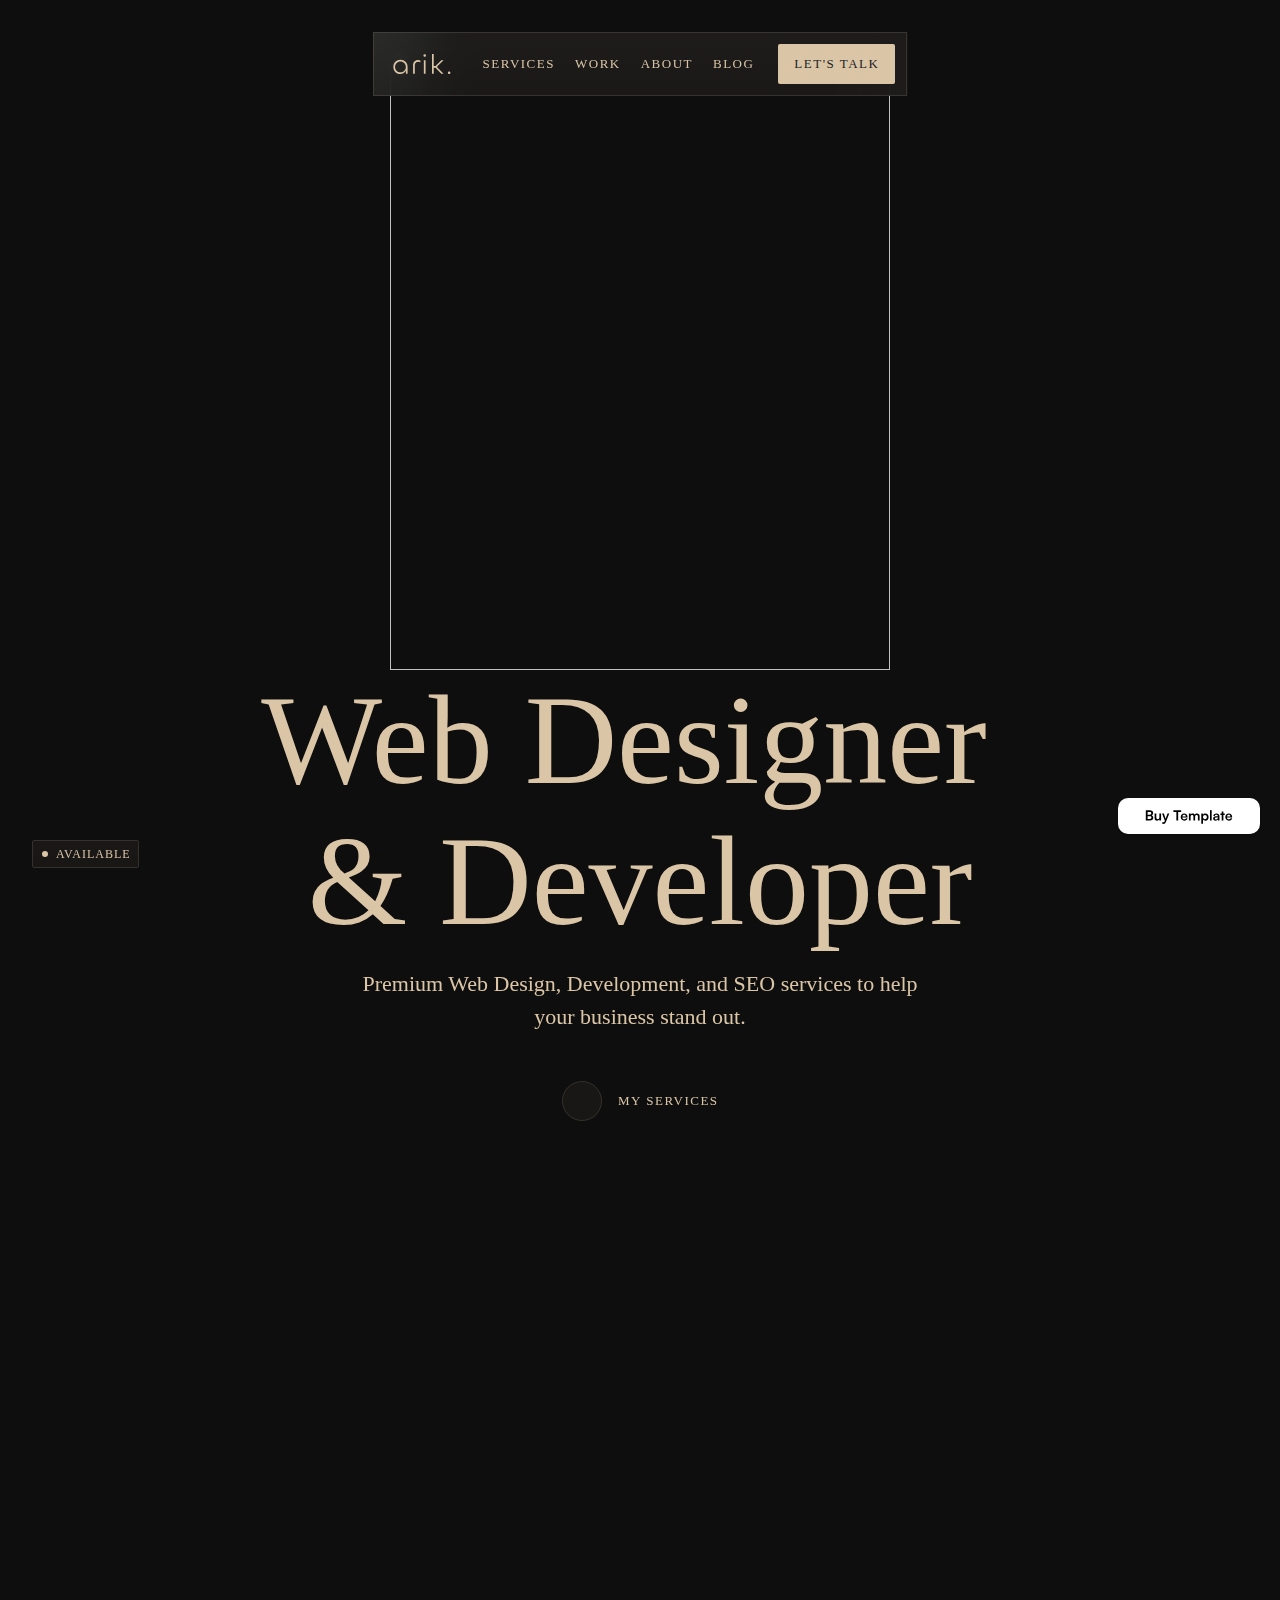
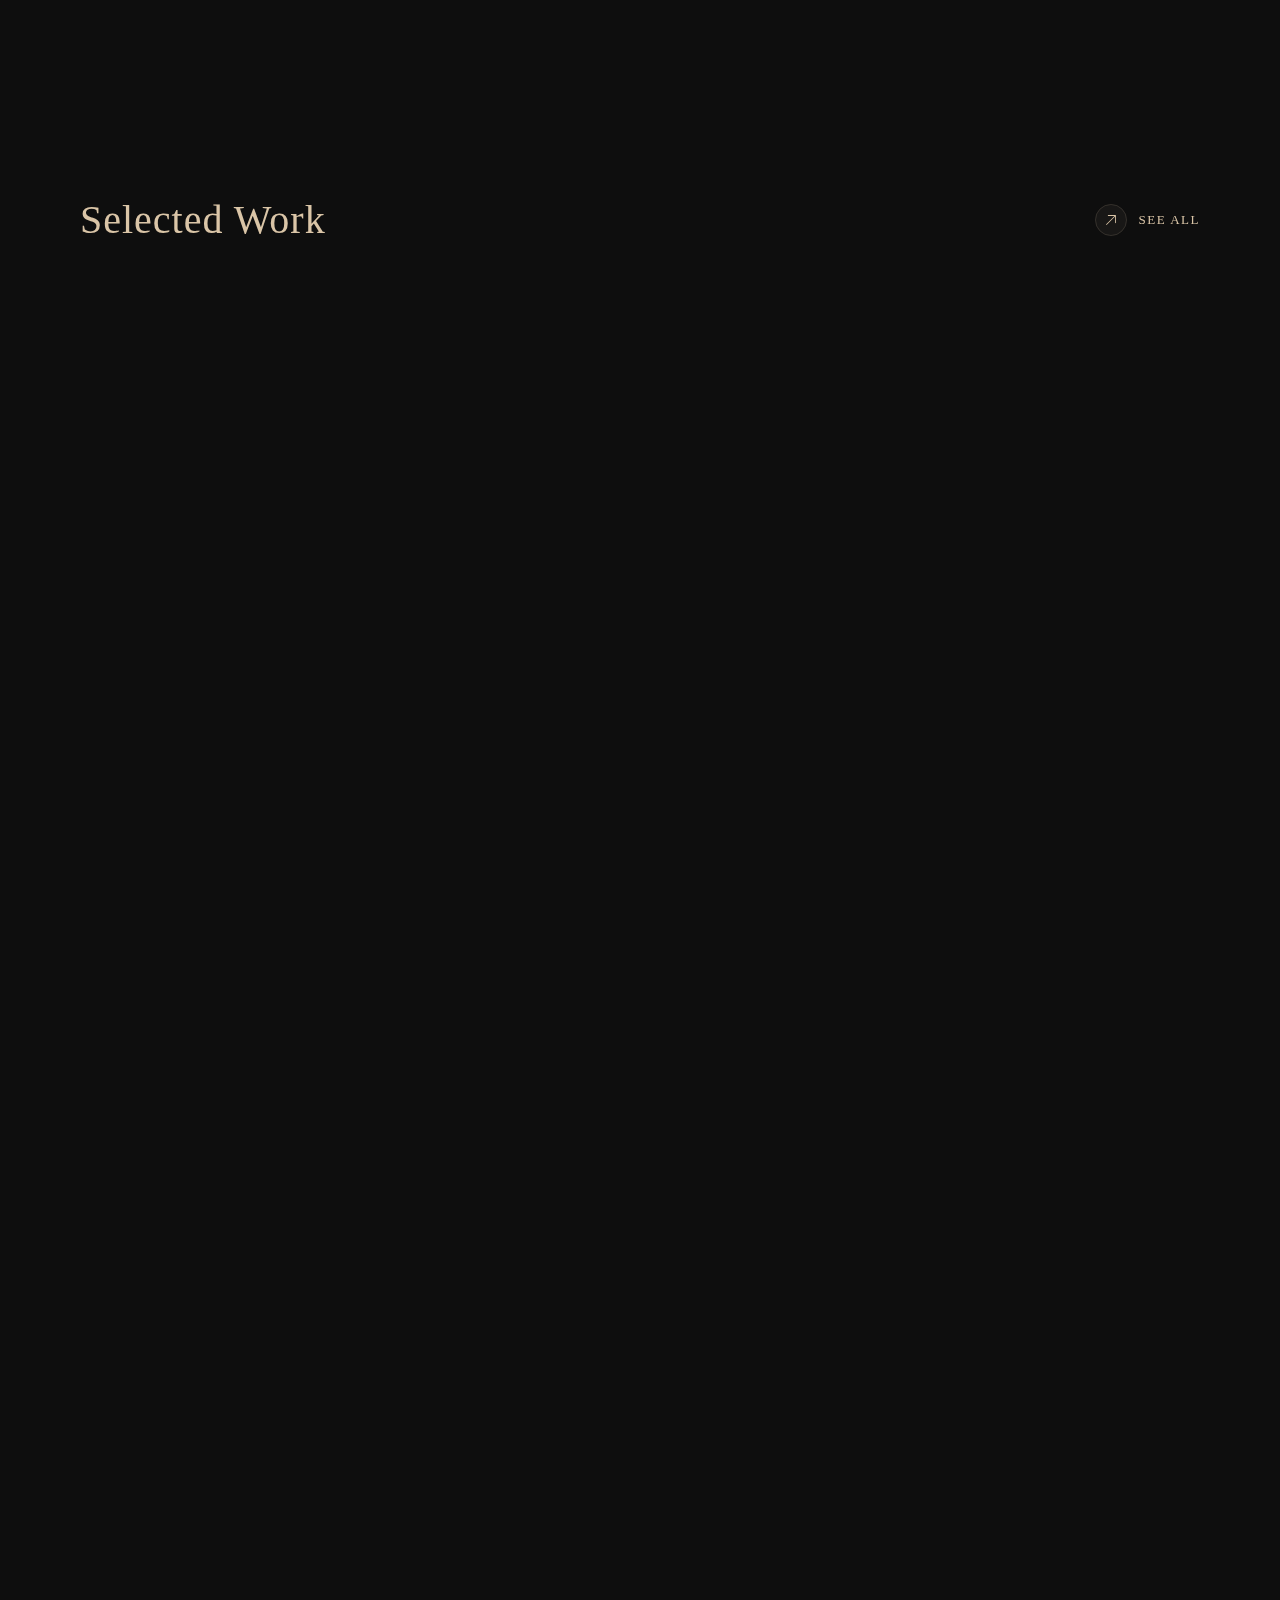
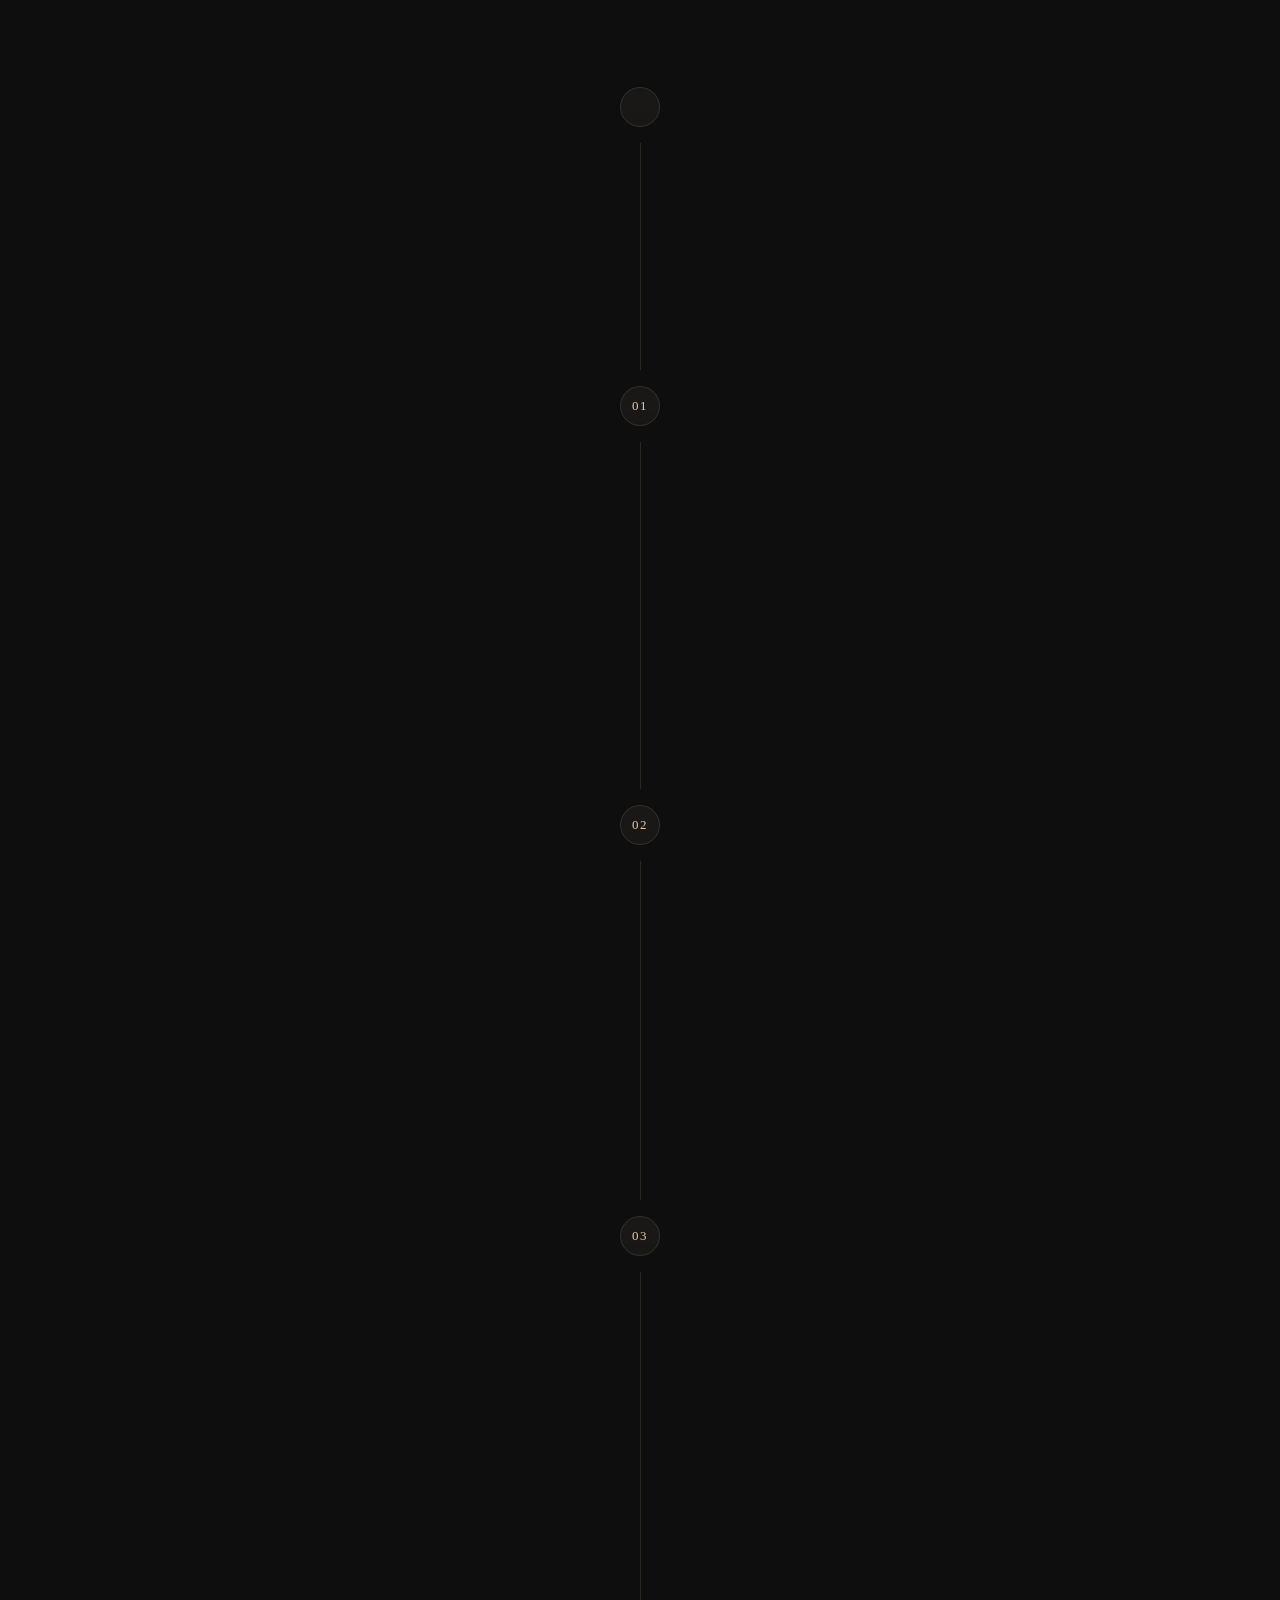
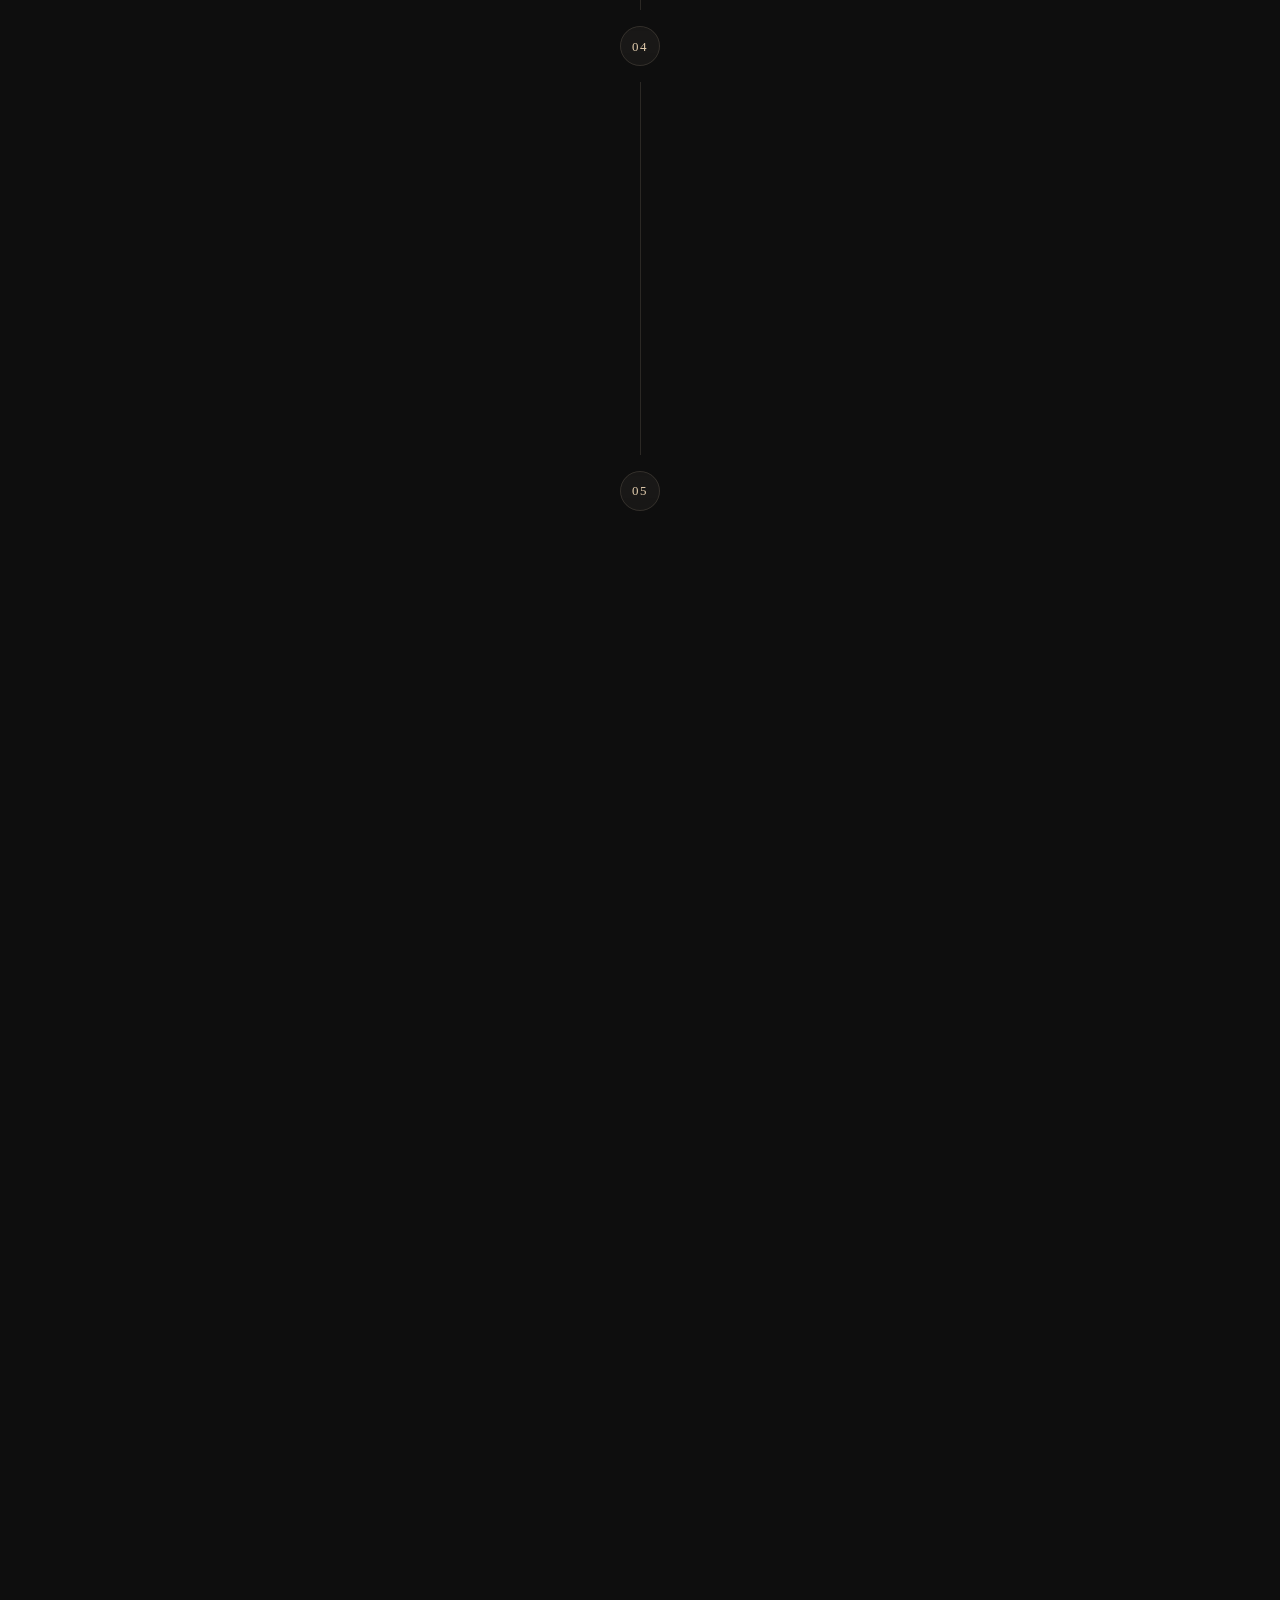
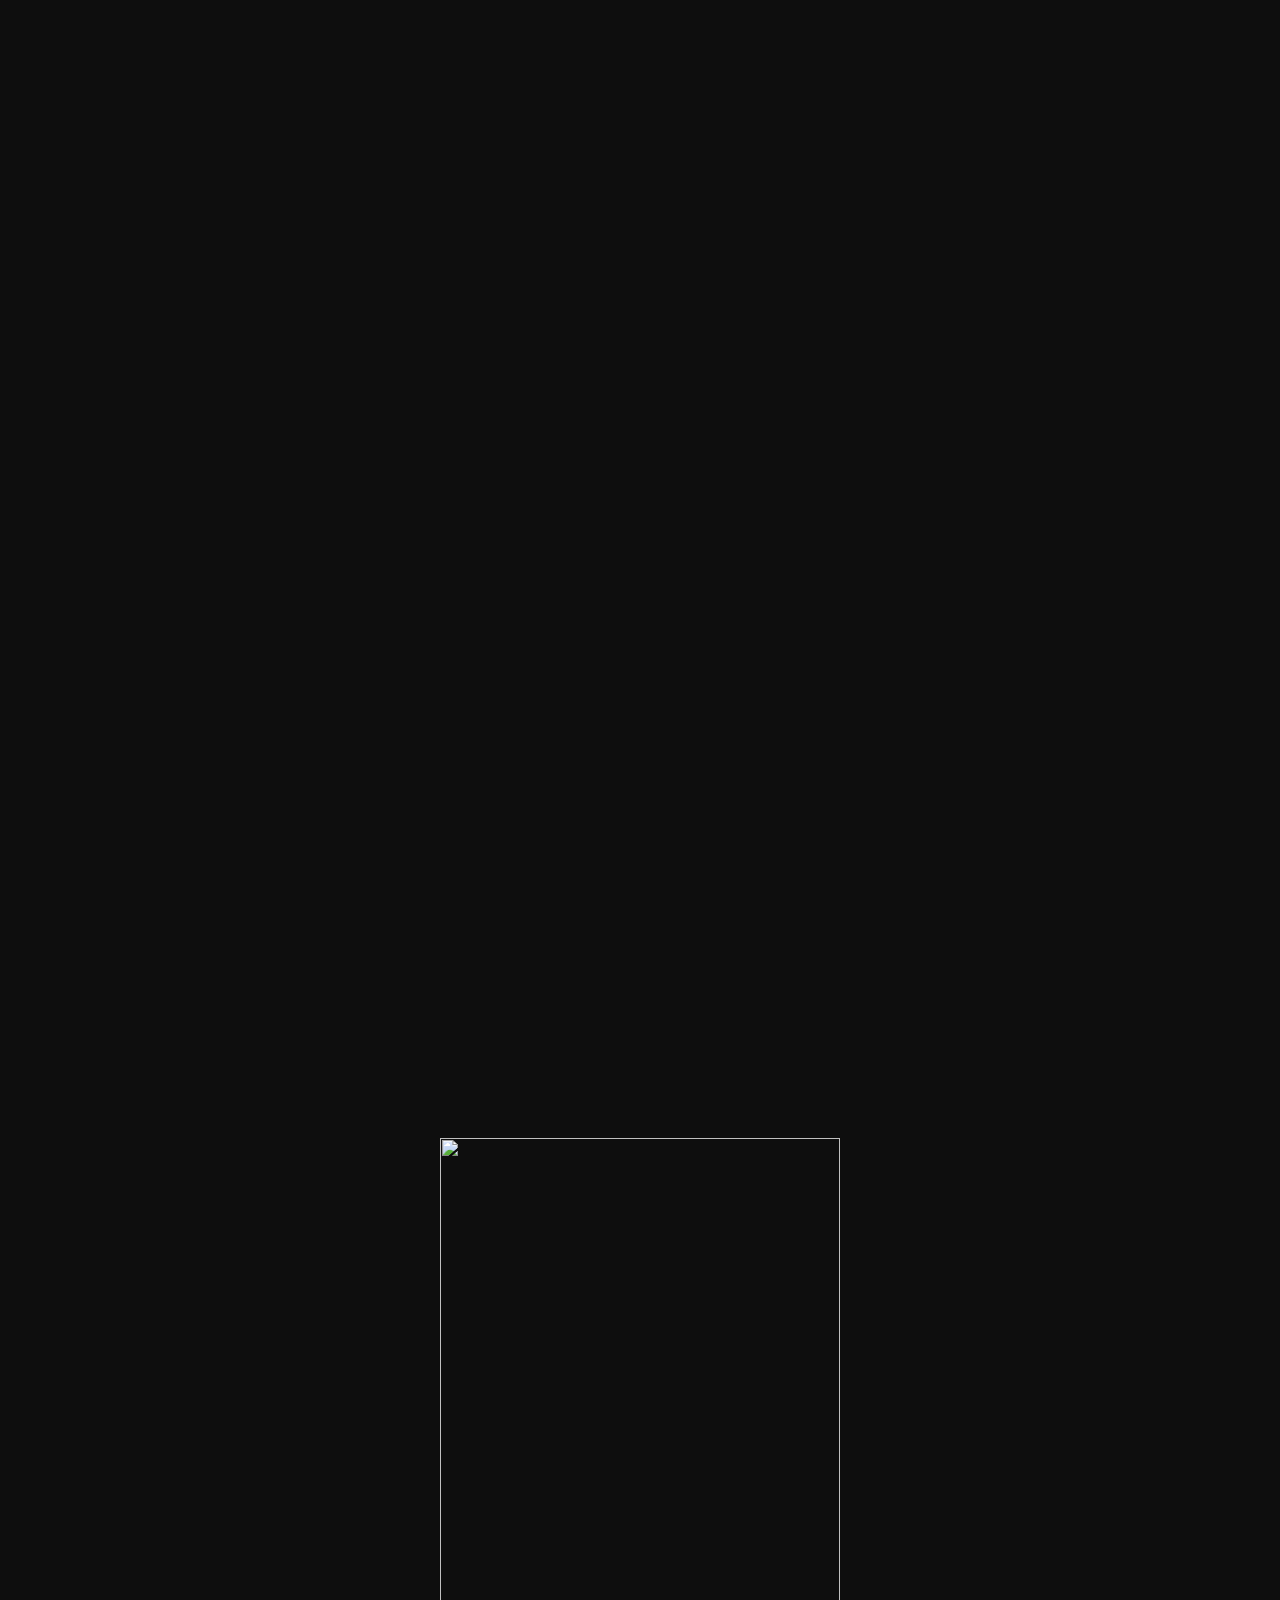
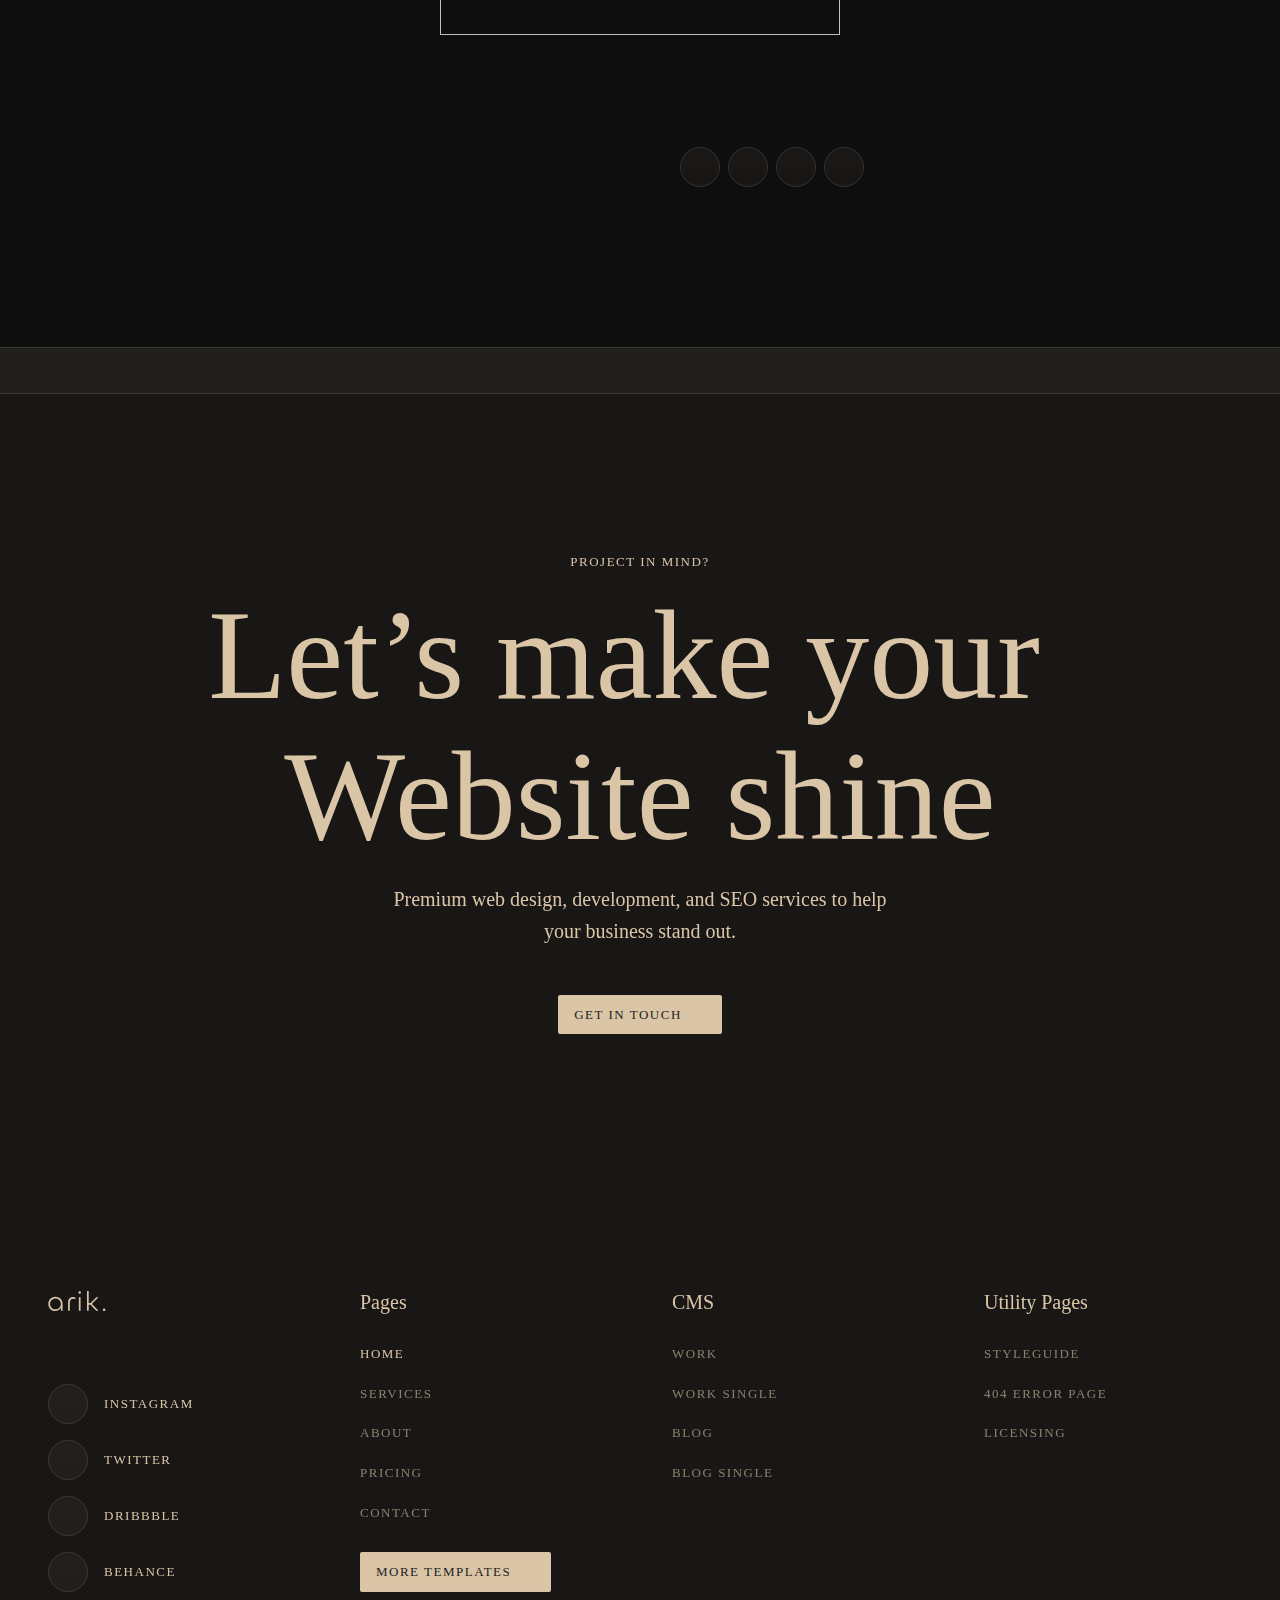
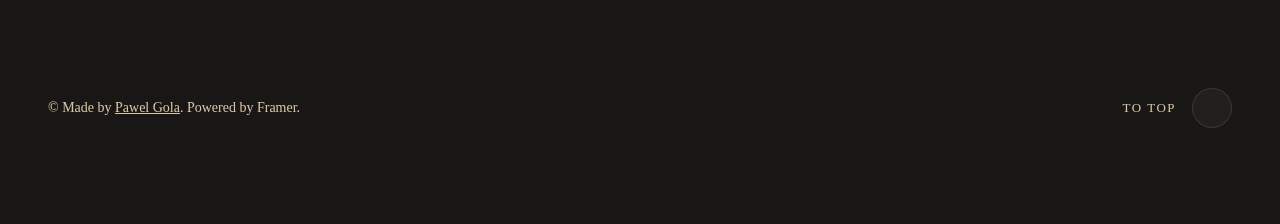
==== index.html @ 88994c1e "changes" ====
<!doctype html>
<!-- ✨ Built with Framer • https://www.framer.com/ -->
<html>
<head>
    <meta charset="utf-8">
    
    
    
    <!-- End of headStart -->
    <meta name="viewport" content="width=device-width">
    <meta name="generator" content="Framer b75150a">
    <title>Arik - Portfolio Framer Template</title>
    <meta name="description" content="Arik is a minimal &amp; modern Portfolio Framer Template perfectly suited for freelancers, designers, agencies or your personal portfolio.">
    <meta name="framer-search-index" content="https://framerusercontent.com/sites/5W1FwHllSGOjXeTBHJH9Vw/searchIndex-Nlzuj_X8V0C7.json">
    <link rel="icon" href="https://framerusercontent.com/images/U07AsvVKwVsSMuFrIdeV15pXmbI.png">
    <!-- Open Graph / Facebook -->
    <meta property="og:type" content="website">
    <meta property="og:title" content="Arik - Portfolio Framer Template">
    <meta property="og:description" content="Arik is a minimal &amp; modern Portfolio Framer Template perfectly suited for freelancers, designers, agencies or your personal portfolio.">
    <meta property="og:image" content="https://framerusercontent.com/images/PX7wcRuNcDsvlch3PxifGTef7A.jpg">
    <!-- Twitter -->
    <meta name="twitter:card" content="summary_large_image">
    <meta name="twitter:title" content="Arik - Portfolio Framer Template">
    <meta name="twitter:description" content="Arik is a minimal &amp; modern Portfolio Framer Template perfectly suited for freelancers, designers, agencies or your personal portfolio.">
    <meta name="twitter:image" content="https://framerusercontent.com/images/PX7wcRuNcDsvlch3PxifGTef7A.jpg">
    <meta name="robots" content="max-image-preview:large"><link rel="canonical" href="index.html"><meta property="og:url" content="https://methodical-life-036075.framer.app/"><link rel="modulepreload" fetchpriority="low" href="https://framerusercontent.com/sites/5W1FwHllSGOjXeTBHJH9Vw/chunk-HN6BYEYX.mjs"><link rel="modulepreload" fetchpriority="low" href="https://framerusercontent.com/sites/5W1FwHllSGOjXeTBHJH9Vw/chunk-ELYU6EKT.mjs"><link rel="modulepreload" fetchpriority="low" href="https://framerusercontent.com/sites/5W1FwHllSGOjXeTBHJH9Vw/a-Nh5x6ux-7BAPbp1oJg5rUZiSyuDlkT3bAMG3Ka2tE.LMSI2BKJ.mjs"><link rel="modulepreload" fetchpriority="low" href="https://framerusercontent.com/sites/5W1FwHllSGOjXeTBHJH9Vw/chunk-6R53AN3C.mjs"><link rel="modulepreload" fetchpriority="low" href="https://framerusercontent.com/sites/5W1FwHllSGOjXeTBHJH9Vw/chunk-ZLFPQVO3.mjs"><link rel="modulepreload" fetchpriority="low" href="https://framerusercontent.com/sites/5W1FwHllSGOjXeTBHJH9Vw/chunk-CUHU7FEK.mjs"><link rel="modulepreload" fetchpriority="low" href="https://framerusercontent.com/sites/5W1FwHllSGOjXeTBHJH9Vw/chunk-KYHWVA4J.mjs"><link rel="modulepreload" fetchpriority="low" href="https://framerusercontent.com/sites/5W1FwHllSGOjXeTBHJH9Vw/chunk-M3PAQA5H.mjs"><link rel="modulepreload" fetchpriority="low" href="https://framerusercontent.com/sites/5W1FwHllSGOjXeTBHJH9Vw/chunk-GNDGRWTP.mjs"><link rel="modulepreload" fetchpriority="low" href="https://framerusercontent.com/sites/5W1FwHllSGOjXeTBHJH9Vw/chunk-BYVKW4CR.mjs"><link rel="modulepreload" fetchpriority="low" href="https://framerusercontent.com/sites/5W1FwHllSGOjXeTBHJH9Vw/chunk-GLNRPXNH.mjs"><link rel="modulepreload" fetchpriority="low" href="https://framerusercontent.com/sites/5W1FwHllSGOjXeTBHJH9Vw/chunk-U6BJWJGG.mjs"><link rel="modulepreload" fetchpriority="low" href="https://framerusercontent.com/sites/5W1FwHllSGOjXeTBHJH9Vw/chunk-CSKEMWKZ.mjs"><link rel="modulepreload" fetchpriority="low" href="https://framerusercontent.com/sites/5W1FwHllSGOjXeTBHJH9Vw/chunk-7XEMZBO3.mjs"><link rel="modulepreload" fetchpriority="low" href="https://framerusercontent.com/sites/5W1FwHllSGOjXeTBHJH9Vw/chunk-GDO5RXAI.mjs"><link rel="modulepreload" fetchpriority="low" href="https://framerusercontent.com/sites/5W1FwHllSGOjXeTBHJH9Vw/chunk-57NRUVP6.mjs"><link rel="modulepreload" fetchpriority="low" href="https://framerusercontent.com/sites/5W1FwHllSGOjXeTBHJH9Vw/chunk-VRAKFH5T.mjs"><link rel="modulepreload" fetchpriority="low" href="https://framerusercontent.com/sites/5W1FwHllSGOjXeTBHJH9Vw/chunk-XBR4XTQY.mjs"><link rel="modulepreload" fetchpriority="low" href="https://framerusercontent.com/sites/5W1FwHllSGOjXeTBHJH9Vw/chunk-AURVXBNM.mjs"><link rel="modulepreload" fetchpriority="low" href="https://framerusercontent.com/sites/5W1FwHllSGOjXeTBHJH9Vw/chunk-KEG7BYMQ.mjs"><link rel="modulepreload" fetchpriority="low" href="https://framerusercontent.com/sites/5W1FwHllSGOjXeTBHJH9Vw/chunk-NHJLW7SQ.mjs"><link rel="modulepreload" fetchpriority="low" href="https://framerusercontent.com/sites/5W1FwHllSGOjXeTBHJH9Vw/chunk-I3WUDCO3.mjs"><link rel="modulepreload" fetchpriority="low" href="https://framerusercontent.com/sites/5W1FwHllSGOjXeTBHJH9Vw/chunk-42U43NKG.mjs"><link rel="modulepreload" fetchpriority="low" href="https://framerusercontent.com/sites/5W1FwHllSGOjXeTBHJH9Vw/chunk-N2UBOR72.mjs"><style data-framer-css-ssr-minified data-framer-components="framer-N45qR framer-G10AI framer-MBxCI framer-COPtx framer-a7Nmk framer-UhD8v framer-E8PTK framer-4lriU framer-RYjsk framer-7Qu4y framer-Q6bsE framer-QBA7x framer-4TWVR framer-ulMrK framer-jS57Q framer-ltARv framer-bon5U framer-jprCD">html,body,#main{margin:0;padding:0;box-sizing:border-box}:root{-webkit-font-smoothing:antialiased;-moz-osx-font-smoothing:grayscale}*{box-sizing:border-box;-webkit-font-smoothing:inherit}h1,h2,h3,h4,h5,h6,p,figure{margin:0}body,input,textarea,select,button{font-size:12px;font-family:sans-serif}body{--token-797a2fb4-2d14-46eb-9fb6-f38c1a9a545e: rgba(218, 197, 167, .6);--token-c5c4fdcb-9482-48bb-aedf-353188472aae: rgb(218, 197, 167);--token-076a5949-c566-4095-867f-0262b4603827: #1D1E1F;--token-efbc6c56-80fe-4475-9b37-9684d6e92632: rgb(218, 197, 167);--token-733c8055-7567-4f62-8ab2-a7594df3b67a: rgb(29, 30, 31);--token-68c05b50-ca7b-4173-82aa-ed42aea1a9b4: rgba(218, 197, 167, .15);--token-9ed7888c-aeb5-48dd-aee6-b885d99628b4: rgba(218, 197, 167, .3);--token-4321a524-8651-4268-85f9-e884d8cb6223: #0E0E0E;--token-81ab93ff-d515-4aca-b63b-24f83b57a3ab: rgba(218, 197, 167, .05);--token-789dc033-d47a-446c-b8b6-91ab3c3fb06b: rgba(218, 197, 167, .1);--token-dca875b7-f855-43c1-bf73-97596e452266: #DAC5A7;--token-27310665-dd28-406a-8680-988e709f590a: rgb(237, 214, 182);--token-07804b22-c48e-447d-ad90-ee7232ca9c4a: rgb(26, 26, 26);--token-9fa135a8-7fed-44e3-ac33-bc79e4939da3: rgb(33, 33, 33)}#__framer-badge-container{position:fixed;bottom:0;padding:20px;width:100%;display:flex;justify-content:right;pointer-events:none;z-index:314159}.__framer-badge{pointer-events:auto}@font-face{font-family:Satoshi Regular;src:url(https://framerusercontent.com/modules/assets/0yFpglK3jVYQPMAavtrS0bTWcJs~vAEznUOv5inQLdXUmtSMsf36imZo5rKg1R7M8aYW7iM.woff);font-display:block}@font-face{font-family:Satoshi Light;src:url(https://framerusercontent.com/modules/assets/KD28JKvy8FTDeIrVnk1MJ0tDXY~ciSE9VQVnjmJjJLnmCJ6trLJfIJR86IkZ9784Gqg_64.woff);font-display:block}@font-face{font-family:Gambetta Light Italic;src:url(https://framerusercontent.com/modules/assets/iXpaxEenVVRK6V44PcVbra2128~uTrJwknQ-XbosHW6GvXlSbeSsNyyrZv9s6v0th4NBPU.ttf);font-display:block}@font-face{font-family:Chillax Light;src:url(https://framerusercontent.com/modules/assets/1LfUFn9ktwe6Y6vHnbuhigjq9Dk~nQPmdXtnPUHZYMNuQqvNUY4ViLqSdUKAqplBpZ4hSoM.woff);font-display:block}@font-face{font-family:Inter;src:url(https://app.framerstatic.com/Inter-Regular.cyrillic-ext-CFTLRB35.woff2);font-display:swap;font-style:normal;font-weight:400;unicode-range:U+0460-052F,U+1C80-1C88,U+20B4,U+2DE0-2DFF,U+A640-A69F,U+FE2E-FE2F}@font-face{font-family:Inter;src:url(https://app.framerstatic.com/Inter-Regular.cyrillic-KKLZBALH.woff2);font-display:swap;font-style:normal;font-weight:400;unicode-range:U+0301,U+0400-045F,U+0490-0491,U+04B0-04B1,U+2116}@font-face{font-family:Inter;src:url(https://app.framerstatic.com/Inter-Regular.greek-ext-ULEBLIFV.woff2);font-display:swap;font-style:normal;font-weight:400;unicode-range:U+1F00-1FFF}@font-face{font-family:Inter;src:url(https://app.framerstatic.com/Inter-Regular.greek-IRHSNFQB.woff2);font-display:swap;font-style:normal;font-weight:400;unicode-range:U+0370-03FF}@font-face{font-family:Inter;src:url(https://app.framerstatic.com/Inter-Regular.latin-ext-VZDUGU3Q.woff2);font-display:swap;font-style:normal;font-weight:400;unicode-range:U+0100-024F,U+0259,U+1E00-1EFF,U+2020,U+20A0-20AB,U+20AD-20CF,U+2113,U+2C60-2C7F,U+A720-A7FF}@font-face{font-family:Inter;src:url(https://app.framerstatic.com/Inter-Regular.latin-JLQMKCHE.woff2);font-display:swap;font-style:normal;font-weight:400;unicode-range:U+0000-00FF,U+0131,U+0152-0153,U+02BB-02BC,U+02C6,U+02DA,U+02DC,U+2000-206F,U+2074,U+20AC,U+2122,U+2191,U+2193,U+2212,U+2215,U+FEFF,U+FFFD}@font-face{font-family:Inter;src:url(https://app.framerstatic.com/Inter-Regular.vietnamese-QK7VSWXK.woff2);font-display:swap;font-style:normal;font-weight:400;unicode-range:U+0102-0103,U+0110-0111,U+0128-0129,U+0168-0169,U+01A0-01A1,U+01AF-01B0,U+1EA0-1EF9,U+20AB}@font-face{font-family:Inter;src:url(https://app.framerstatic.com/Inter-Thin.cyrillic-ext-BHDA65O4.woff2);font-display:block;font-style:normal;font-weight:100;unicode-range:U+0460-052F,U+1C80-1C88,U+20B4,U+2DE0-2DFF,U+A640-A69F,U+FE2E-FE2F}@font-face{font-family:Inter;src:url(https://app.framerstatic.com/Inter-Thin.cyrillic-Q5IXHU2O.woff2);font-display:block;font-style:normal;font-weight:100;unicode-range:U+0301,U+0400-045F,U+0490-0491,U+04B0-04B1,U+2116}@font-face{font-family:Inter;src:url(https://app.framerstatic.com/Inter-Thin.greek-ext-VVOQA2NE.woff2);font-display:block;font-style:normal;font-weight:100;unicode-range:U+1F00-1FFF}@font-face{font-family:Inter;src:url(https://app.framerstatic.com/Inter-Thin.greek-E3WNEUH6.woff2);font-display:block;font-style:normal;font-weight:100;unicode-range:U+0370-03FF}@font-face{font-family:Inter;src:url(https://app.framerstatic.com/Inter-Thin.latin-ext-5RC4NRHN.woff2);font-display:block;font-style:normal;font-weight:100;unicode-range:U+0100-024F,U+0259,U+1E00-1EFF,U+2020,U+20A0-20AB,U+20AD-20CF,U+2113,U+2C60-2C7F,U+A720-A7FF}@font-face{font-family:Inter;src:url(https://app.framerstatic.com/Inter-Thin.latin-GJ7CRGHG.woff2);font-display:block;font-style:normal;font-weight:100;unicode-range:U+0000-00FF,U+0131,U+0152-0153,U+02BB-02BC,U+02C6,U+02DA,U+02DC,U+2000-206F,U+2074,U+20AC,U+2122,U+2191,U+2193,U+2212,U+2215,U+FEFF,U+FFFD}@font-face{font-family:Inter;src:url(https://app.framerstatic.com/Inter-Thin.vietnamese-Z3Y7DPWO.woff2);font-display:block;font-style:normal;font-weight:100;unicode-range:U+0102-0103,U+0110-0111,U+0128-0129,U+0168-0169,U+01A0-01A1,U+01AF-01B0,U+1EA0-1EF9,U+20AB}@font-face{font-family:Inter;src:url(https://app.framerstatic.com/Inter-ExtraLight.cyrillic-ext-7NWKXNAT.woff2);font-display:block;font-style:normal;font-weight:200;unicode-range:U+0460-052F,U+1C80-1C88,U+20B4,U+2DE0-2DFF,U+A640-A69F,U+FE2E-FE2F}@font-face{font-family:Inter;src:url(https://app.framerstatic.com/Inter-ExtraLight.cyrillic-IBWUD6RJ.woff2);font-display:block;font-style:normal;font-weight:200;unicode-range:U+0301,U+0400-045F,U+0490-0491,U+04B0-04B1,U+2116}@font-face{font-family:Inter;src:url(https://app.framerstatic.com/Inter-ExtraLight.greek-ext-HUMDTRBU.woff2);font-display:block;font-style:normal;font-weight:200;unicode-range:U+1F00-1FFF}@font-face{font-family:Inter;src:url(https://app.framerstatic.com/Inter-ExtraLight.greek-ZLLHEEN3.woff2);font-display:block;font-style:normal;font-weight:200;unicode-range:U+0370-03FF}@font-face{font-family:Inter;src:url(https://app.framerstatic.com/Inter-ExtraLight.latin-ext-72JE5FGU.woff2);font-display:block;font-style:normal;font-weight:200;unicode-range:U+0100-024F,U+0259,U+1E00-1EFF,U+2020,U+20A0-20AB,U+20AD-20CF,U+2113,U+2C60-2C7F,U+A720-A7FF}@font-face{font-family:Inter;src:url(https://app.framerstatic.com/Inter-ExtraLight.latin-2JHDAFAQ.woff2);font-display:block;font-style:normal;font-weight:200;unicode-range:U+0000-00FF,U+0131,U+0152-0153,U+02BB-02BC,U+02C6,U+02DA,U+02DC,U+2000-206F,U+2074,U+20AC,U+2122,U+2191,U+2193,U+2212,U+2215,U+FEFF,U+FFFD}@font-face{font-family:Inter;src:url(https://app.framerstatic.com/Inter-ExtraLight.vietnamese-VKRCA4VC.woff2);font-display:block;font-style:normal;font-weight:200;unicode-range:U+0102-0103,U+0110-0111,U+0128-0129,U+0168-0169,U+01A0-01A1,U+01AF-01B0,U+1EA0-1EF9,U+20AB}@font-face{font-family:Inter;src:url(https://app.framerstatic.com/Inter-Light.cyrillic-ext-G3OTPKE4.woff2);font-display:swap;font-style:normal;font-weight:300;unicode-range:U+0460-052F,U+1C80-1C88,U+20B4,U+2DE0-2DFF,U+A640-A69F,U+FE2E-FE2F}@font-face{font-family:Inter;src:url(https://app.framerstatic.com/Inter-Light.cyrillic-JO7ZJTP6.woff2);font-display:swap;font-style:normal;font-weight:300;unicode-range:U+0301,U+0400-045F,U+0490-0491,U+04B0-04B1,U+2116}@font-face{font-family:Inter;src:url(https://app.framerstatic.com/Inter-Light.greek-ext-N63XCCK3.woff2);font-display:swap;font-style:normal;font-weight:300;unicode-range:U+1F00-1FFF}@font-face{font-family:Inter;src:url(https://app.framerstatic.com/Inter-Light.greek-5GVUXSXZ.woff2);font-display:swap;font-style:normal;font-weight:300;unicode-range:U+0370-03FF}@font-face{font-family:Inter;src:url(https://app.framerstatic.com/Inter-Light.latin-ext-RREJIMQ3.woff2);font-display:swap;font-style:normal;font-weight:300;unicode-range:U+0100-024F,U+0259,U+1E00-1EFF,U+2020,U+20A0-20AB,U+20AD-20CF,U+2113,U+2C60-2C7F,U+A720-A7FF}@font-face{font-family:Inter;src:url(https://app.framerstatic.com/Inter-Light.latin-EKF76FXR.woff2);font-display:swap;font-style:normal;font-weight:300;unicode-range:U+0000-00FF,U+0131,U+0152-0153,U+02BB-02BC,U+02C6,U+02DA,U+02DC,U+2000-206F,U+2074,U+20AC,U+2122,U+2191,U+2193,U+2212,U+2215,U+FEFF,U+FFFD}@font-face{font-family:Inter;src:url(https://app.framerstatic.com/Inter-Light.vietnamese-GVC2UOFS.woff2);font-display:swap;font-style:normal;font-weight:300;unicode-range:U+0102-0103,U+0110-0111,U+0128-0129,U+0168-0169,U+01A0-01A1,U+01AF-01B0,U+1EA0-1EF9,U+20AB}@font-face{font-family:Inter;src:url(https://app.framerstatic.com/Inter-Medium.cyrillic-ext-M4WHNGTS.woff2);font-display:swap;font-style:normal;font-weight:500;unicode-range:U+0460-052F,U+1C80-1C88,U+20B4,U+2DE0-2DFF,U+A640-A69F,U+FE2E-FE2F}@font-face{font-family:Inter;src:url(https://app.framerstatic.com/Inter-Medium.cyrillic-JVU2PANX.woff2);font-display:swap;font-style:normal;font-weight:500;unicode-range:U+0301,U+0400-045F,U+0490-0491,U+04B0-04B1,U+2116}@font-face{font-family:Inter;src:url(https://app.framerstatic.com/Inter-Medium.greek-ext-4KCQBEIZ.woff2);font-display:swap;font-style:normal;font-weight:500;unicode-range:U+1F00-1FFF}@font-face{font-family:Inter;src:url(https://app.framerstatic.com/Inter-Medium.greek-DPOQGN7L.woff2);font-display:swap;font-style:normal;font-weight:500;unicode-range:U+0370-03FF}@font-face{font-family:Inter;src:url(https://app.framerstatic.com/Inter-Medium.latin-ext-J4DBSW7F.woff2);font-display:swap;font-style:normal;font-weight:500;unicode-range:U+0100-024F,U+0259,U+1E00-1EFF,U+2020,U+20A0-20AB,U+20AD-20CF,U+2113,U+2C60-2C7F,U+A720-A7FF}@font-face{font-family:Inter;src:url(https://app.framerstatic.com/Inter-Medium.latin-Y3IVPL46.woff2);font-display:swap;font-style:normal;font-weight:500;unicode-range:U+0000-00FF,U+0131,U+0152-0153,U+02BB-02BC,U+02C6,U+02DA,U+02DC,U+2000-206F,U+2074,U+20AC,U+2122,U+2191,U+2193,U+2212,U+2215,U+FEFF,U+FFFD}@font-face{font-family:Inter;src:url(https://app.framerstatic.com/Inter-Medium.vietnamese-PJV76O4P.woff2);font-display:swap;font-style:normal;font-weight:500;unicode-range:U+0102-0103,U+0110-0111,U+0128-0129,U+0168-0169,U+01A0-01A1,U+01AF-01B0,U+1EA0-1EF9,U+20AB}@font-face{font-family:Inter;src:url(https://app.framerstatic.com/Inter-SemiBold.cyrillic-ext-C7KWUKA7.woff2);font-display:swap;font-style:normal;font-weight:600;unicode-range:U+0460-052F,U+1C80-1C88,U+20B4,U+2DE0-2DFF,U+A640-A69F,U+FE2E-FE2F}@font-face{font-family:Inter;src:url(https://app.framerstatic.com/Inter-SemiBold.cyrillic-JWV7SOZ6.woff2);font-display:swap;font-style:normal;font-weight:600;unicode-range:U+0301,U+0400-045F,U+0490-0491,U+04B0-04B1,U+2116}@font-face{font-family:Inter;src:url(https://app.framerstatic.com/Inter-SemiBold.greek-ext-FBKSFTSU.woff2);font-display:swap;font-style:normal;font-weight:600;unicode-range:U+1F00-1FFF}@font-face{font-family:Inter;src:url(https://app.framerstatic.com/Inter-SemiBold.greek-EQ3PSENU.woff2);font-display:swap;font-style:normal;font-weight:600;unicode-range:U+0370-03FF}@font-face{font-family:Inter;src:url(https://app.framerstatic.com/Inter-SemiBold.latin-ext-ULRSO3ZR.woff2);font-display:swap;font-style:normal;font-weight:600;unicode-range:U+0100-024F,U+0259,U+1E00-1EFF,U+2020,U+20A0-20AB,U+20AD-20CF,U+2113,U+2C60-2C7F,U+A720-A7FF}@font-face{font-family:Inter;src:url(https://app.framerstatic.com/Inter-SemiBold.latin-RDYY2AG2.woff2);font-display:swap;font-style:normal;font-weight:600;unicode-range:U+0000-00FF,U+0131,U+0152-0153,U+02BB-02BC,U+02C6,U+02DA,U+02DC,U+2000-206F,U+2074,U+20AC,U+2122,U+2191,U+2193,U+2212,U+2215,U+FEFF,U+FFFD}@font-face{font-family:Inter;src:url(https://app.framerstatic.com/Inter-SemiBold.vietnamese-ESQNSEQ3.woff2);font-display:swap;font-style:normal;font-weight:600;unicode-range:U+0102-0103,U+0110-0111,U+0128-0129,U+0168-0169,U+01A0-01A1,U+01AF-01B0,U+1EA0-1EF9,U+20AB}@font-face{font-family:Inter;src:url(https://app.framerstatic.com/Inter-Bold.cyrillic-ext-XOTVL7ZR.woff2);font-display:swap;font-style:normal;font-weight:700;unicode-range:U+0460-052F,U+1C80-1C88,U+20B4,U+2DE0-2DFF,U+A640-A69F,U+FE2E-FE2F}@font-face{font-family:Inter;src:url(https://app.framerstatic.com/Inter-Bold.cyrillic-6LOMBC2V.woff2);font-display:swap;font-style:normal;font-weight:700;unicode-range:U+0301,U+0400-045F,U+0490-0491,U+04B0-04B1,U+2116}@font-face{font-family:Inter;src:url(https://app.framerstatic.com/Inter-Bold.greek-ext-WXWSJXLB.woff2);font-display:swap;font-style:normal;font-weight:700;unicode-range:U+1F00-1FFF}@font-face{font-family:Inter;src:url(https://app.framerstatic.com/Inter-Bold.greek-YRST7ODZ.woff2);font-display:swap;font-style:normal;font-weight:700;unicode-range:U+0370-03FF}@font-face{font-family:Inter;src:url(https://app.framerstatic.com/Inter-Bold.latin-ext-BASA5UL3.woff2);font-display:swap;font-style:normal;font-weight:700;unicode-range:U+0100-024F,U+0259,U+1E00-1EFF,U+2020,U+20A0-20AB,U+20AD-20CF,U+2113,U+2C60-2C7F,U+A720-A7FF}@font-face{font-family:Inter;src:url(https://app.framerstatic.com/Inter-Bold.latin-UCM45LQF.woff2);font-display:swap;font-style:normal;font-weight:700;unicode-range:U+0000-00FF,U+0131,U+0152-0153,U+02BB-02BC,U+02C6,U+02DA,U+02DC,U+2000-206F,U+2074,U+20AC,U+2122,U+2191,U+2193,U+2212,U+2215,U+FEFF,U+FFFD}@font-face{font-family:Inter;src:url(https://app.framerstatic.com/Inter-Bold.vietnamese-OEVJMXEP.woff2);font-display:swap;font-style:normal;font-weight:700;unicode-range:U+0102-0103,U+0110-0111,U+0128-0129,U+0168-0169,U+01A0-01A1,U+01AF-01B0,U+1EA0-1EF9,U+20AB}@font-face{font-family:Inter;src:url(https://app.framerstatic.com/Inter-ExtraBold.cyrillic-ext-7Q6SVIPE.woff2);font-display:swap;font-style:normal;font-weight:800;unicode-range:U+0460-052F,U+1C80-1C88,U+20B4,U+2DE0-2DFF,U+A640-A69F,U+FE2E-FE2F}@font-face{font-family:Inter;src:url(https://app.framerstatic.com/Inter-ExtraBold.cyrillic-JSLPE6KW.woff2);font-display:swap;font-style:normal;font-weight:800;unicode-range:U+0301,U+0400-045F,U+0490-0491,U+04B0-04B1,U+2116}@font-face{font-family:Inter;src:url(https://app.framerstatic.com/Inter-ExtraBold.greek-ext-6OYGJJV7.woff2);font-display:swap;font-style:normal;font-weight:800;unicode-range:U+1F00-1FFF}@font-face{font-family:Inter;src:url(https://app.framerstatic.com/Inter-ExtraBold.greek-SHW2FPC4.woff2);font-display:swap;font-style:normal;font-weight:800;unicode-range:U+0370-03FF}@font-face{font-family:Inter;src:url(https://app.framerstatic.com/Inter-ExtraBold.latin-ext-A5DUFOP6.woff2);font-display:swap;font-style:normal;font-weight:800;unicode-range:U+0100-024F,U+0259,U+1E00-1EFF,U+2020,U+20A0-20AB,U+20AD-20CF,U+2113,U+2C60-2C7F,U+A720-A7FF}@font-face{font-family:Inter;src:url(https://app.framerstatic.com/Inter-ExtraBold.latin-OW4UGSRU.woff2);font-display:swap;font-style:normal;font-weight:800;unicode-range:U+0000-00FF,U+0131,U+0152-0153,U+02BB-02BC,U+02C6,U+02DA,U+02DC,U+2000-206F,U+2074,U+20AC,U+2122,U+2191,U+2193,U+2212,U+2215,U+FEFF,U+FFFD}@font-face{font-family:Inter;src:url(https://app.framerstatic.com/Inter-ExtraBold.vietnamese-IBBC7NGV.woff2);font-display:swap;font-style:normal;font-weight:800;unicode-range:U+0102-0103,U+0110-0111,U+0128-0129,U+0168-0169,U+01A0-01A1,U+01AF-01B0,U+1EA0-1EF9,U+20AB}@font-face{font-family:Inter;src:url(https://app.framerstatic.com/Inter-Black.cyrillic-ext-TU4ITVTR.woff2);font-display:block;font-style:normal;font-weight:900;unicode-range:U+0460-052F,U+1C80-1C88,U+20B4,U+2DE0-2DFF,U+A640-A69F,U+FE2E-FE2F}@font-face{font-family:Inter;src:url(https://app.framerstatic.com/Inter-Black.cyrillic-JX7CGTYD.woff2);font-display:block;font-style:normal;font-weight:900;unicode-range:U+0301,U+0400-045F,U+0490-0491,U+04B0-04B1,U+2116}@font-face{font-family:Inter;src:url(https://app.framerstatic.com/Inter-Black.greek-ext-LS3GCBFI.woff2);font-display:block;font-style:normal;font-weight:900;unicode-range:U+1F00-1FFF}@font-face{font-family:Inter;src:url(https://app.framerstatic.com/Inter-Black.greek-ZWCJHBP5.woff2);font-display:block;font-style:normal;font-weight:900;unicode-range:U+0370-03FF}@font-face{font-family:Inter;src:url(https://app.framerstatic.com/Inter-Black.latin-ext-BZLEUMX6.woff2);font-display:block;font-style:normal;font-weight:900;unicode-range:U+0100-024F,U+0259,U+1E00-1EFF,U+2020,U+20A0-20AB,U+20AD-20CF,U+2113,U+2C60-2C7F,U+A720-A7FF}@font-face{font-family:Inter;src:url(https://app.framerstatic.com/Inter-Black.latin-TETRYDF7.woff2);font-display:block;font-style:normal;font-weight:900;unicode-range:U+0000-00FF,U+0131,U+0152-0153,U+02BB-02BC,U+02C6,U+02DA,U+02DC,U+2000-206F,U+2074,U+20AC,U+2122,U+2191,U+2193,U+2212,U+2215,U+FEFF,U+FFFD}@font-face{font-family:Inter;src:url(https://app.framerstatic.com/Inter-Black.vietnamese-RXQCC3EJ.woff2);font-display:block;font-style:normal;font-weight:900;unicode-range:U+0102-0103,U+0110-0111,U+0128-0129,U+0168-0169,U+01A0-01A1,U+01AF-01B0,U+1EA0-1EF9,U+20AB}@font-face{font-family:Inter;src:url(https://app.framerstatic.com/Inter-ThinItalic.cyrillic-ext-2RGKWUBV.woff2);font-display:block;font-style:italic;font-weight:100;unicode-range:U+0460-052F,U+1C80-1C88,U+20B4,U+2DE0-2DFF,U+A640-A69F,U+FE2E-FE2F}@font-face{font-family:Inter;src:url(https://app.framerstatic.com/Inter-ThinItalic.cyrillic-TDYIP5HV.woff2);font-display:block;font-style:italic;font-weight:100;unicode-range:U+0301,U+0400-045F,U+0490-0491,U+04B0-04B1,U+2116}@font-face{font-family:Inter;src:url(https://app.framerstatic.com/Inter-ThinItalic.greek-ext-WR4TIDYZ.woff2);font-display:block;font-style:italic;font-weight:100;unicode-range:U+1F00-1FFF}@font-face{font-family:Inter;src:url(https://app.framerstatic.com/Inter-ThinItalic.greek-V3WZMSP7.woff2);font-display:block;font-style:italic;font-weight:100;unicode-range:U+0370-03FF}@font-face{font-family:Inter;src:url(https://app.framerstatic.com/Inter-ThinItalic.latin-ext-TXFTJONQ.woff2);font-display:block;font-style:italic;font-weight:100;unicode-range:U+0100-024F,U+0259,U+1E00-1EFF,U+2020,U+20A0-20AB,U+20AD-20CF,U+2113,U+2C60-2C7F,U+A720-A7FF}@font-face{font-family:Inter;src:url(https://app.framerstatic.com/Inter-ThinItalic.latin-RVEBKP6O.woff2);font-display:block;font-style:italic;font-weight:100;unicode-range:U+0000-00FF,U+0131,U+0152-0153,U+02BB-02BC,U+02C6,U+02DA,U+02DC,U+2000-206F,U+2074,U+20AC,U+2122,U+2191,U+2193,U+2212,U+2215,U+FEFF,U+FFFD}@font-face{font-family:Inter;src:url(https://app.framerstatic.com/Inter-ThinItalic.vietnamese-WCBPP4MD.woff2);font-display:block;font-style:italic;font-weight:100;unicode-range:U+0102-0103,U+0110-0111,U+0128-0129,U+0168-0169,U+01A0-01A1,U+01AF-01B0,U+1EA0-1EF9,U+20AB}@font-face{font-family:Inter;src:url(https://app.framerstatic.com/Inter-ExtraLightItalic.cyrillic-ext-OVCHMVPD.woff2);font-display:block;font-style:italic;font-weight:200;unicode-range:U+0460-052F,U+1C80-1C88,U+20B4,U+2DE0-2DFF,U+A640-A69F,U+FE2E-FE2F}@font-face{font-family:Inter;src:url(https://app.framerstatic.com/Inter-ExtraLightItalic.cyrillic-BRDZE5UH.woff2);font-display:block;font-style:italic;font-weight:200;unicode-range:U+0301,U+0400-045F,U+0490-0491,U+04B0-04B1,U+2116}@font-face{font-family:Inter;src:url(https://app.framerstatic.com/Inter-ExtraLightItalic.greek-ext-YV64YFFH.woff2);font-display:block;font-style:italic;font-weight:200;unicode-range:U+1F00-1FFF}@font-face{font-family:Inter;src:url(https://app.framerstatic.com/Inter-ExtraLightItalic.greek-EJVCLASM.woff2);font-display:block;font-style:italic;font-weight:200;unicode-range:U+0370-03FF}@font-face{font-family:Inter;src:url(https://app.framerstatic.com/Inter-ExtraLightItalic.latin-ext-2MHTM56A.woff2);font-display:block;font-style:italic;font-weight:200;unicode-range:U+0100-024F,U+0259,U+1E00-1EFF,U+2020,U+20A0-20AB,U+20AD-20CF,U+2113,U+2C60-2C7F,U+A720-A7FF}@font-face{font-family:Inter;src:url(https://app.framerstatic.com/Inter-ExtraLightItalic.latin-JB3CJMMM.woff2);font-display:block;font-style:italic;font-weight:200;unicode-range:U+0000-00FF,U+0131,U+0152-0153,U+02BB-02BC,U+02C6,U+02DA,U+02DC,U+2000-206F,U+2074,U+20AC,U+2122,U+2191,U+2193,U+2212,U+2215,U+FEFF,U+FFFD}@font-face{font-family:Inter;src:url(https://app.framerstatic.com/Inter-ExtraLightItalic.vietnamese-3EJ3IQYS.woff2);font-display:block;font-style:italic;font-weight:200;unicode-range:U+0102-0103,U+0110-0111,U+0128-0129,U+0168-0169,U+01A0-01A1,U+01AF-01B0,U+1EA0-1EF9,U+20AB}@font-face{font-family:Inter;src:url(https://app.framerstatic.com/Inter-LightItalic.cyrillic-ext-C2S5XS3D.woff2);font-display:swap;font-style:italic;font-weight:300;unicode-range:U+0460-052F,U+1C80-1C88,U+20B4,U+2DE0-2DFF,U+A640-A69F,U+FE2E-FE2F}@font-face{font-family:Inter;src:url(https://app.framerstatic.com/Inter-LightItalic.cyrillic-E7CYPW5D.woff2);font-display:swap;font-style:italic;font-weight:300;unicode-range:U+0301,U+0400-045F,U+0490-0491,U+04B0-04B1,U+2116}@font-face{font-family:Inter;src:url(https://app.framerstatic.com/Inter-LightItalic.greek-ext-ROSAFPGE.woff2);font-display:swap;font-style:italic;font-weight:300;unicode-range:U+1F00-1FFF}@font-face{font-family:Inter;src:url(https://app.framerstatic.com/Inter-LightItalic.greek-PAWWH37Z.woff2);font-display:swap;font-style:italic;font-weight:300;unicode-range:U+0370-03FF}@font-face{font-family:Inter;src:url(https://app.framerstatic.com/Inter-LightItalic.latin-ext-N2Z67Z45.woff2);font-display:swap;font-style:italic;font-weight:300;unicode-range:U+0100-024F,U+0259,U+1E00-1EFF,U+2020,U+20A0-20AB,U+20AD-20CF,U+2113,U+2C60-2C7F,U+A720-A7FF}@font-face{font-family:Inter;src:url(https://app.framerstatic.com/Inter-LightItalic.latin-SLSTLWEU.woff2);font-display:swap;font-style:italic;font-weight:300;unicode-range:U+0000-00FF,U+0131,U+0152-0153,U+02BB-02BC,U+02C6,U+02DA,U+02DC,U+2000-206F,U+2074,U+20AC,U+2122,U+2191,U+2193,U+2212,U+2215,U+FEFF,U+FFFD}@font-face{font-family:Inter;src:url(https://app.framerstatic.com/Inter-LightItalic.vietnamese-RLGM2D3Y.woff2);font-display:swap;font-style:italic;font-weight:300;unicode-range:U+0102-0103,U+0110-0111,U+0128-0129,U+0168-0169,U+01A0-01A1,U+01AF-01B0,U+1EA0-1EF9,U+20AB}@font-face{font-family:Inter;src:url(https://app.framerstatic.com/Inter-Italic.cyrillic-ext-YDGMJOJO.woff2);font-display:swap;font-style:italic;font-weight:400;unicode-range:U+0460-052F,U+1C80-1C88,U+20B4,U+2DE0-2DFF,U+A640-A69F,U+FE2E-FE2F}@font-face{font-family:Inter;src:url(https://app.framerstatic.com/Inter-Italic.cyrillic-BFOVMAQB.woff2);font-display:swap;font-style:italic;font-weight:400;unicode-range:U+0301,U+0400-045F,U+0490-0491,U+04B0-04B1,U+2116}@font-face{font-family:Inter;src:url(https://app.framerstatic.com/Inter-Italic.greek-ext-4KOU3AHC.woff2);font-display:swap;font-style:italic;font-weight:400;unicode-range:U+1F00-1FFF}@font-face{font-family:Inter;src:url(https://app.framerstatic.com/Inter-Italic.greek-OJTBJNE6.woff2);font-display:swap;font-style:italic;font-weight:400;unicode-range:U+0370-03FF}@font-face{font-family:Inter;src:url(https://app.framerstatic.com/Inter-Italic.latin-ext-H4B22QN6.woff2);font-display:swap;font-style:italic;font-weight:400;unicode-range:U+0100-024F,U+0259,U+1E00-1EFF,U+2020,U+20A0-20AB,U+20AD-20CF,U+2113,U+2C60-2C7F,U+A720-A7FF}@font-face{font-family:Inter;src:url(https://app.framerstatic.com/Inter-Italic.latin-2DWX32EN.woff2);font-display:swap;font-style:italic;font-weight:400;unicode-range:U+0000-00FF,U+0131,U+0152-0153,U+02BB-02BC,U+02C6,U+02DA,U+02DC,U+2000-206F,U+2074,U+20AC,U+2122,U+2191,U+2193,U+2212,U+2215,U+FEFF,U+FFFD}@font-face{font-family:Inter;src:url(https://app.framerstatic.com/Inter-Italic.vietnamese-TYMT6CKW.woff2);font-display:swap;font-style:italic;font-weight:400;unicode-range:U+0102-0103,U+0110-0111,U+0128-0129,U+0168-0169,U+01A0-01A1,U+01AF-01B0,U+1EA0-1EF9,U+20AB}@font-face{font-family:Inter;src:url(https://app.framerstatic.com/Inter-MediumItalic.cyrillic-ext-QYBZQ2NF.woff2);font-display:swap;font-style:italic;font-weight:500;unicode-range:U+0460-052F,U+1C80-1C88,U+20B4,U+2DE0-2DFF,U+A640-A69F,U+FE2E-FE2F}@font-face{font-family:Inter;src:url(https://app.framerstatic.com/Inter-MediumItalic.cyrillic-ZHAJHZCC.woff2);font-display:swap;font-style:italic;font-weight:500;unicode-range:U+0301,U+0400-045F,U+0490-0491,U+04B0-04B1,U+2116}@font-face{font-family:Inter;src:url(https://app.framerstatic.com/Inter-MediumItalic.greek-ext-W5ABYGZR.woff2);font-display:swap;font-style:italic;font-weight:500;unicode-range:U+1F00-1FFF}@font-face{font-family:Inter;src:url(https://app.framerstatic.com/Inter-MediumItalic.greek-RGNSYVNV.woff2);font-display:swap;font-style:italic;font-weight:500;unicode-range:U+0370-03FF}@font-face{font-family:Inter;src:url(https://app.framerstatic.com/Inter-MediumItalic.latin-ext-7DZEPSAS.woff2);font-display:swap;font-style:italic;font-weight:500;unicode-range:U+0100-024F,U+0259,U+1E00-1EFF,U+2020,U+20A0-20AB,U+20AD-20CF,U+2113,U+2C60-2C7F,U+A720-A7FF}@font-face{font-family:Inter;src:url(https://app.framerstatic.com/Inter-MediumItalic.latin-SKPQAMBJ.woff2);font-display:swap;font-style:italic;font-weight:500;unicode-range:U+0000-00FF,U+0131,U+0152-0153,U+02BB-02BC,U+02C6,U+02DA,U+02DC,U+2000-206F,U+2074,U+20AC,U+2122,U+2191,U+2193,U+2212,U+2215,U+FEFF,U+FFFD}@font-face{font-family:Inter;src:url(https://app.framerstatic.com/Inter-MediumItalic.vietnamese-23WIFZV7.woff2);font-display:swap;font-style:italic;font-weight:500;unicode-range:U+0102-0103,U+0110-0111,U+0128-0129,U+0168-0169,U+01A0-01A1,U+01AF-01B0,U+1EA0-1EF9,U+20AB}@font-face{font-family:Inter;src:url(https://app.framerstatic.com/Inter-SemiBoldItalic.cyrillic-ext-MEHHCDC3.woff2);font-display:swap;font-style:italic;font-weight:600;unicode-range:U+0460-052F,U+1C80-1C88,U+20B4,U+2DE0-2DFF,U+A640-A69F,U+FE2E-FE2F}@font-face{font-family:Inter;src:url(https://app.framerstatic.com/Inter-SemiBoldItalic.cyrillic-YACNRNDE.woff2);font-display:swap;font-style:italic;font-weight:600;unicode-range:U+0301,U+0400-045F,U+0490-0491,U+04B0-04B1,U+2116}@font-face{font-family:Inter;src:url(https://app.framerstatic.com/Inter-SemiBoldItalic.greek-ext-GFL7KADI.woff2);font-display:swap;font-style:italic;font-weight:600;unicode-range:U+1F00-1FFF}@font-face{font-family:Inter;src:url(https://app.framerstatic.com/Inter-SemiBoldItalic.greek-5W77OPRT.woff2);font-display:swap;font-style:italic;font-weight:600;unicode-range:U+0370-03FF}@font-face{font-family:Inter;src:url(https://app.framerstatic.com/Inter-SemiBoldItalic.latin-ext-OYJJ2W6R.woff2);font-display:swap;font-style:italic;font-weight:600;unicode-range:U+0100-024F,U+0259,U+1E00-1EFF,U+2020,U+20A0-20AB,U+20AD-20CF,U+2113,U+2C60-2C7F,U+A720-A7FF}@font-face{font-family:Inter;src:url(https://app.framerstatic.com/Inter-SemiBoldItalic.latin-KBLJMBDH.woff2);font-display:swap;font-style:italic;font-weight:600;unicode-range:U+0000-00FF,U+0131,U+0152-0153,U+02BB-02BC,U+02C6,U+02DA,U+02DC,U+2000-206F,U+2074,U+20AC,U+2122,U+2191,U+2193,U+2212,U+2215,U+FEFF,U+FFFD}@font-face{font-family:Inter;src:url(https://app.framerstatic.com/Inter-SemiBoldItalic.vietnamese-5ZFOV65G.woff2);font-display:swap;font-style:italic;font-weight:600;unicode-range:U+0102-0103,U+0110-0111,U+0128-0129,U+0168-0169,U+01A0-01A1,U+01AF-01B0,U+1EA0-1EF9,U+20AB}@font-face{font-family:Inter;src:url(https://app.framerstatic.com/Inter-BoldItalic.cyrillic-ext-PEYDHC3S.woff2);font-display:swap;font-style:italic;font-weight:700;unicode-range:U+0460-052F,U+1C80-1C88,U+20B4,U+2DE0-2DFF,U+A640-A69F,U+FE2E-FE2F}@font-face{font-family:Inter;src:url(https://app.framerstatic.com/Inter-BoldItalic.cyrillic-7EIL6JWG.woff2);font-display:swap;font-style:italic;font-weight:700;unicode-range:U+0301,U+0400-045F,U+0490-0491,U+04B0-04B1,U+2116}@font-face{font-family:Inter;src:url(https://app.framerstatic.com/Inter-BoldItalic.greek-ext-3DJOYQMH.woff2);font-display:swap;font-style:italic;font-weight:700;unicode-range:U+1F00-1FFF}@font-face{font-family:Inter;src:url(https://app.framerstatic.com/Inter-BoldItalic.greek-TJBTLTT7.woff2);font-display:swap;font-style:italic;font-weight:700;unicode-range:U+0370-03FF}@font-face{font-family:Inter;src:url(https://app.framerstatic.com/Inter-BoldItalic.latin-ext-FVPCPRBJ.woff2);font-display:swap;font-style:italic;font-weight:700;unicode-range:U+0100-024F,U+0259,U+1E00-1EFF,U+2020,U+20A0-20AB,U+20AD-20CF,U+2113,U+2C60-2C7F,U+A720-A7FF}@font-face{font-family:Inter;src:url(https://app.framerstatic.com/Inter-BoldItalic.latin-5ZFQS4XK.woff2);font-display:swap;font-style:italic;font-weight:700;unicode-range:U+0000-00FF,U+0131,U+0152-0153,U+02BB-02BC,U+02C6,U+02DA,U+02DC,U+2000-206F,U+2074,U+20AC,U+2122,U+2191,U+2193,U+2212,U+2215,U+FEFF,U+FFFD}@font-face{font-family:Inter;src:url(https://app.framerstatic.com/Inter-BoldItalic.vietnamese-W2625PGF.woff2);font-display:swap;font-style:italic;font-weight:700;unicode-range:U+0102-0103,U+0110-0111,U+0128-0129,U+0168-0169,U+01A0-01A1,U+01AF-01B0,U+1EA0-1EF9,U+20AB}@font-face{font-family:Inter;src:url(https://app.framerstatic.com/Inter-ExtraBoldItalic.cyrillic-ext-ACWDZ3VD.woff2);font-display:swap;font-style:italic;font-weight:800;unicode-range:U+0460-052F,U+1C80-1C88,U+20B4,U+2DE0-2DFF,U+A640-A69F,U+FE2E-FE2F}@font-face{font-family:Inter;src:url(https://app.framerstatic.com/Inter-ExtraBoldItalic.cyrillic-ZKBSDAI2.woff2);font-display:swap;font-style:italic;font-weight:800;unicode-range:U+0301,U+0400-045F,U+0490-0491,U+04B0-04B1,U+2116}@font-face{font-family:Inter;src:url(https://app.framerstatic.com/Inter-ExtraBoldItalic.greek-ext-3CY5DPTP.woff2);font-display:swap;font-style:italic;font-weight:800;unicode-range:U+1F00-1FFF}@font-face{font-family:Inter;src:url(https://app.framerstatic.com/Inter-ExtraBoldItalic.greek-YL5CC63W.woff2);font-display:swap;font-style:italic;font-weight:800;unicode-range:U+0370-03FF}@font-face{font-family:Inter;src:url(https://app.framerstatic.com/Inter-ExtraBoldItalic.latin-ext-7IZFJI4D.woff2);font-display:swap;font-style:italic;font-weight:800;unicode-range:U+0100-024F,U+0259,U+1E00-1EFF,U+2020,U+20A0-20AB,U+20AD-20CF,U+2113,U+2C60-2C7F,U+A720-A7FF}@font-face{font-family:Inter;src:url(https://app.framerstatic.com/Inter-ExtraBoldItalic.latin-O5HH4IX3.woff2);font-display:swap;font-style:italic;font-weight:800;unicode-range:U+0000-00FF,U+0131,U+0152-0153,U+02BB-02BC,U+02C6,U+02DA,U+02DC,U+2000-206F,U+2074,U+20AC,U+2122,U+2191,U+2193,U+2212,U+2215,U+FEFF,U+FFFD}@font-face{font-family:Inter;src:url(https://app.framerstatic.com/Inter-ExtraBoldItalic.vietnamese-UW3XUJOD.woff2);font-display:swap;font-style:italic;font-weight:800;unicode-range:U+0102-0103,U+0110-0111,U+0128-0129,U+0168-0169,U+01A0-01A1,U+01AF-01B0,U+1EA0-1EF9,U+20AB}@font-face{font-family:Inter;src:url(https://app.framerstatic.com/Inter-BlackItalic.cyrillic-ext-TRM4ITYR.woff2);font-display:block;font-style:italic;font-weight:900;unicode-range:U+0460-052F,U+1C80-1C88,U+20B4,U+2DE0-2DFF,U+A640-A69F,U+FE2E-FE2F}@font-face{font-family:Inter;src:url(https://app.framerstatic.com/Inter-BlackItalic.cyrillic-FPHIQVZS.woff2);font-display:block;font-style:italic;font-weight:900;unicode-range:U+0301,U+0400-045F,U+0490-0491,U+04B0-04B1,U+2116}@font-face{font-family:Inter;src:url(https://app.framerstatic.com/Inter-BlackItalic.greek-ext-JTGUUSP5.woff2);font-display:block;font-style:italic;font-weight:900;unicode-range:U+1F00-1FFF}@font-face{font-family:Inter;src:url(https://app.framerstatic.com/Inter-BlackItalic.greek-LUNA3RFO.woff2);font-display:block;font-style:italic;font-weight:900;unicode-range:U+0370-03FF}@font-face{font-family:Inter;src:url(https://app.framerstatic.com/Inter-BlackItalic.latin-ext-KU7ICFYH.woff2);font-display:block;font-style:italic;font-weight:900;unicode-range:U+0100-024F,U+0259,U+1E00-1EFF,U+2020,U+20A0-20AB,U+20AD-20CF,U+2113,U+2C60-2C7F,U+A720-A7FF}@font-face{font-family:Inter;src:url(https://app.framerstatic.com/Inter-BlackItalic.latin-FRVXWQSB.woff2);font-display:block;font-style:italic;font-weight:900;unicode-range:U+0000-00FF,U+0131,U+0152-0153,U+02BB-02BC,U+02C6,U+02DA,U+02DC,U+2000-206F,U+2074,U+20AC,U+2122,U+2191,U+2193,U+2212,U+2215,U+FEFF,U+FFFD}@font-face{font-family:Inter;src:url(https://app.framerstatic.com/Inter-BlackItalic.vietnamese-2Q7MQKJX.woff2);font-display:block;font-style:italic;font-weight:900;unicode-range:U+0102-0103,U+0110-0111,U+0128-0129,U+0168-0169,U+01A0-01A1,U+01AF-01B0,U+1EA0-1EF9,U+20AB}@font-face{font-family:Inter Placeholder;src:local("Arial");ascent-override:90%;descent-override:22.43%;line-gap-override:0%;size-adjust:107.64%}[data-framer-component-type]{position:absolute}[data-framer-component-type=Text]{cursor:inherit}[data-framer-component-text-autosized] *{white-space:pre}[data-framer-component-type=Text]>*{text-align:var(--framer-text-alignment, start)}[data-framer-component-type=Text] span span,[data-framer-component-type=Text] p span,[data-framer-component-type=Text] h1 span,[data-framer-component-type=Text] h2 span,[data-framer-component-type=Text] h3 span,[data-framer-component-type=Text] h4 span,[data-framer-component-type=Text] h5 span,[data-framer-component-type=Text] h6 span{display:block}[data-framer-component-type=Text] span span span,[data-framer-component-type=Text] p span span,[data-framer-component-type=Text] h1 span span,[data-framer-component-type=Text] h2 span span,[data-framer-component-type=Text] h3 span span,[data-framer-component-type=Text] h4 span span,[data-framer-component-type=Text] h5 span span,[data-framer-component-type=Text] h6 span span{display:unset}[data-framer-component-type=Text] div div span,[data-framer-component-type=Text] a div span,[data-framer-component-type=Text] span span span,[data-framer-component-type=Text] p span span,[data-framer-component-type=Text] h1 span span,[data-framer-component-type=Text] h2 span span,[data-framer-component-type=Text] h3 span span,[data-framer-component-type=Text] h4 span span,[data-framer-component-type=Text] h5 span span,[data-framer-component-type=Text] h6 span span,[data-framer-component-type=Text] a{font-family:var(--font-family);font-style:var(--font-style);font-weight:min(calc(var(--framer-font-weight-increase, 0) + var(--font-weight, 400)),900);color:var(--text-color);letter-spacing:var(--letter-spacing);font-size:var(--font-size);text-transform:var(--text-transform);text-decoration:var(--text-decoration);line-height:var(--line-height)}[data-framer-component-type=Text] div div span,[data-framer-component-type=Text] a div span,[data-framer-component-type=Text] span span span,[data-framer-component-type=Text] p span span,[data-framer-component-type=Text] h1 span span,[data-framer-component-type=Text] h2 span span,[data-framer-component-type=Text] h3 span span,[data-framer-component-type=Text] h4 span span,[data-framer-component-type=Text] h5 span span,[data-framer-component-type=Text] h6 span span,[data-framer-component-type=Text] a{--font-family: var(--framer-font-family);--font-style: var(--framer-font-style);--font-weight: var(--framer-font-weight);--text-color: var(--framer-text-color);--letter-spacing: var(--framer-letter-spacing);--font-size: var(--framer-font-size);--text-transform: var(--framer-text-transform);--text-decoration: var(--framer-text-decoration);--line-height: var(--framer-line-height)}[data-framer-component-type=Text] a,[data-framer-component-type=Text] a div span,[data-framer-component-type=Text] a span span span,[data-framer-component-type=Text] a p span span,[data-framer-component-type=Text] a h1 span span,[data-framer-component-type=Text] a h2 span span,[data-framer-component-type=Text] a h3 span span,[data-framer-component-type=Text] a h4 span span,[data-framer-component-type=Text] a h5 span span,[data-framer-component-type=Text] a h6 span span{--font-family: var(--framer-link-font-family, var(--framer-font-family));--font-style: var(--framer-link-font-style, var(--framer-font-style));--font-weight: var(--framer-link-font-weight, var(--framer-font-weight));--text-color: var(--framer-link-text-color, var(--framer-text-color));--font-size: var(--framer-link-font-size, var(--framer-font-size));--text-transform: var(--framer-link-text-transform, var(--framer-text-transform));--text-decoration: var(--framer-link-text-decoration, var(--framer-text-decoration))}[data-framer-component-type=Text] a:hover,[data-framer-component-type=Text] a div span:hover,[data-framer-component-type=Text] a span span span:hover,[data-framer-component-type=Text] a p span span:hover,[data-framer-component-type=Text] a h1 span span:hover,[data-framer-component-type=Text] a h2 span span:hover,[data-framer-component-type=Text] a h3 span span:hover,[data-framer-component-type=Text] a h4 span span:hover,[data-framer-component-type=Text] a h5 span span:hover,[data-framer-component-type=Text] a h6 span span:hover{--font-family: var(--framer-link-hover-font-family, var(--framer-link-font-family, var(--framer-font-family)));--font-style: var(--framer-link-hover-font-style, var(--framer-link-font-style, var(--framer-font-style)));--font-weight: var(--framer-link-hover-font-weight, var(--framer-link-font-weight, var(--framer-font-weight)));--text-color: var(--framer-link-hover-text-color, var(--framer-link-text-color, var(--framer-text-color)));--font-size: var(--framer-link-hover-font-size, var(--framer-link-font-size, var(--framer-font-size)));--text-transform: var(--framer-link-hover-text-transform, var(--framer-link-text-transform, var(--framer-text-transform)));--text-decoration: var(--framer-link-hover-text-decoration, var(--framer-link-text-decoration, var(--framer-text-decoration)))}[data-framer-component-type=Text].isCurrent a,[data-framer-component-type=Text].isCurrent a div span,[data-framer-component-type=Text].isCurrent a span span span,[data-framer-component-type=Text].isCurrent a p span span,[data-framer-component-type=Text].isCurrent a h1 span span,[data-framer-component-type=Text].isCurrent a h2 span span,[data-framer-component-type=Text].isCurrent a h3 span span,[data-framer-component-type=Text].isCurrent a h4 span span,[data-framer-component-type=Text].isCurrent a h5 span span,[data-framer-component-type=Text].isCurrent a h6 span span{--font-family: var(--framer-link-current-font-family, var(--framer-link-font-family, var(--framer-font-family)));--font-style: var(--framer-link-current-font-style, var(--framer-link-font-style, var(--framer-font-style)));--font-weight: var(--framer-link-current-font-weight, var(--framer-link-font-weight, var(--framer-font-weight)));--text-color: var(--framer-link-current-text-color, var(--framer-link-text-color, var(--framer-text-color)));--font-size: var(--framer-link-current-font-size, var(--framer-link-font-size, var(--framer-font-size)));--text-transform: var(--framer-link-current-text-transform, var(--framer-link-text-transform, var(--framer-text-transform)));--text-decoration: var(--framer-link-current-text-decoration, var(--framer-link-text-decoration, var(--framer-text-decoration)))}p.framer-text,div.framer-text,h1.framer-text,h2.framer-text,h3.framer-text,h4.framer-text,h5.framer-text,h6.framer-text,ol.framer-text,ul.framer-text{margin:0;padding:0}p.framer-text,div.framer-text,h1.framer-text,h2.framer-text,h3.framer-text,h4.framer-text,h5.framer-text,h6.framer-text,li.framer-text,ol.framer-text,ul.framer-text,span.framer-text:not([data-text-fill]){font-family:var(--framer-font-family, Inter, Inter Placeholder, sans-serif);font-style:var(--framer-font-style, normal);font-weight:var(--framer-font-weight, 400);color:var(--framer-text-color, #000);font-size:calc(var(--framer-font-size, 16px) * var(--framer-font-size-scale, 1));letter-spacing:var(--framer-letter-spacing, 0);text-transform:var(--framer-text-transform, none);text-decoration:var(--framer-text-decoration, none);line-height:var(--framer-line-height, 1.2em);text-align:var(--framer-text-alignment, start);-webkit-text-stroke-width:var(--framer-text-stroke-width, initial);-webkit-text-stroke-color:var(--framer-text-stroke-color, initial)}.framer-fit-text .framer-text{white-space:nowrap;white-space-collapse:preserve}strong.framer-text{font-family:var(--framer-font-family-bold);font-style:var(--framer-font-style-bold);font-weight:var(--framer-font-weight-bold, bolder)}em.framer-text{font-family:var(--framer-font-family-italic);font-style:var(--framer-font-style-italic, italic);font-weight:var(--framer-font-weight-italic)}em.framer-text>strong.framer-text{font-family:var(--framer-font-family-bold-italic);font-style:var(--framer-font-style-bold-italic, italic);font-weight:var(--framer-font-weight-bold-italic, bolder)}p.framer-text:not(:first-child),div.framer-text:not(:first-child),h1.framer-text:not(:first-child),h2.framer-text:not(:first-child),h3.framer-text:not(:first-child),h4.framer-text:not(:first-child),h5.framer-text:not(:first-child),h6.framer-text:not(:first-child),ol.framer-text:not(:first-child),ul.framer-text:not(:first-child),.framer-image.framer-text:not(:first-child){margin-top:var(--framer-paragraph-spacing, 0)}li.framer-text>ul.framer-text:nth-child(2),li.framer-text>ol.framer-text:nth-child(2){margin-top:0}.framer-text[data-text-fill]{display:inline-block;background-clip:text;-webkit-background-clip:text;-webkit-text-fill-color:transparent;padding:max(0em,calc(calc(1.3em - var(--framer-line-height, 1.3em)) / 2));margin:min(0em,calc(calc(1.3em - var(--framer-line-height, 1.3em)) / -2))}code.framer-text,code.framer-text span.framer-text:not([data-text-fill]){font-family:var(--framer-code-font-family, var(--framer-font-family, Inter, Inter Placeholder, sans-serif));font-style:var(--framer-code-font-style, var(--framer-font-style, normal));font-weight:var(--framer-code-font-weight, var(--framer-font-weight, 400));color:var(--framer-code-text-color, var(--framer-text-color, #000));font-size:calc(var(--framer-font-size, 16px) * var(--framer-font-size-scale, 1));letter-spacing:var(--framer-letter-spacing, 0);line-height:var(--framer-line-height, 1.2em)}a.framer-text,a.framer-text span.framer-text:not([data-text-fill]){font-family:var(--framer-link-font-family, var(--framer-font-family, Inter, Inter Placeholder, sans-serif));font-style:var(--framer-link-font-style, var(--framer-font-style, normal));font-weight:var(--framer-link-font-weight, var(--framer-font-weight, 400));color:var(--framer-link-text-color, var(--framer-text-color, #000));font-size:calc(var(--framer-link-font-size, var(--framer-font-size, 16px)) * var(--framer-font-size-scale, 1));text-transform:var(--framer-link-text-transform, var(--framer-text-transform, none));text-decoration:var(--framer-link-text-decoration, var(--framer-text-decoration, none));cursor:var(--framer-custom-cursors, pointer)}code.framer-text a.framer-text,code.framer-text a.framer-text span.framer-text:not([data-text-fill]){font-family:var(--framer-code-font-family, var(--framer-font-family, Inter, Inter Placeholder, sans-serif));font-style:var(--framer-code-font-style, var(--framer-font-style, normal));font-weight:var(--framer-code-font-weight, var(--framer-font-weight, 400));color:var(--framer-link-text-color, var(--framer-code-text-color, var(--framer-text-color, #000)));font-size:calc(var(--framer-link-font-size, var(--framer-font-size, 16px)) * var(--framer-font-size-scale, 1))}a.framer-text:hover,a.framer-text:hover span.framer-text:not([data-text-fill]){font-family:var(--framer-link-hover-font-family, var(--framer-link-font-family, var(--framer-font-family, Inter, Inter Placeholder, sans-serif)));font-style:var(--framer-link-hover-font-style, var(--framer-link-font-style, var(--framer-font-style, normal)));font-weight:var(--framer-link-hover-font-weight, var(--framer-link-font-weight, var(--framer-font-weight, 400)));color:var(--framer-link-hover-text-color, var(--framer-link-text-color, var(--framer-text-color, #000)));font-size:calc(var(--framer-link-hover-font-size, var(--framer-link-font-size, var(--framer-font-size, 16px))) * var(--framer-font-size-scale, 1));text-transform:var(--framer-link-hover-text-transform, var(--framer-link-text-transform, var(--framer-text-transform, none)));text-decoration:var(--framer-link-hover-text-decoration, var(--framer-link-text-decoration, var(--framer-text-decoration, none)))}code.framer-text a.framer-text:hover,code.framer-text a.framer-text:hover span.framer-text:not([data-text-fill]){font-family:var(--framer-code-font-family, var(--framer-font-family, Inter, Inter Placeholder, sans-serif));font-style:var(--framer-code-font-style, var(--framer-font-style, normal));font-weight:var(--framer-code-font-weight, var(--framer-font-weight, 400));color:var(--framer-link-hover-text-color, var(--framer-link-text-color, var(--framer-code-text-color, var(--framer-text-color, #000))));font-size:calc(var(--framer-link-hover-font-size, var(--framer-link-font-size, var(--framer-font-size, 16px))) * var(--framer-font-size-scale, 1))}a.framer-text[data-framer-page-link-current],a.framer-text[data-framer-page-link-current] span.framer-text:not([data-text-fill]){font-family:var(--framer-link-current-font-family, var(--framer-link-font-family, var(--framer-font-family, Inter, Inter Placeholder, sans-serif)));font-style:var(--framer-link-current-font-style, var(--framer-link-font-style, var(--framer-font-style, normal)));font-weight:var(--framer-link-current-font-weight, var(--framer-link-font-weight, var(--framer-font-weight, 400)));color:var(--framer-link-current-text-color, var(--framer-link-text-color, var(--framer-text-color, #000)));font-size:calc(var(--framer-link-current-font-size, var(--framer-link-font-size, var(--framer-font-size, 16px))) * var(--framer-font-size-scale, 1));text-transform:var(--framer-link-current-text-transform, var(--framer-link-text-transform, var(--framer-text-transform, none)));text-decoration:var(--framer-link-current-text-decoration, var(--framer-link-text-decoration, var(--framer-text-decoration, none)))}code.framer-text a.framer-text[data-framer-page-link-current],code.framer-text a.framer-text[data-framer-page-link-current] span.framer-text:not([data-text-fill]){font-family:var(--framer-code-font-family, var(--framer-font-family, Inter, Inter Placeholder, sans-serif));font-style:var(--framer-code-font-style, var(--framer-font-style, normal));font-weight:var(--framer-code-font-weight, var(--framer-font-weight, 400));color:var(--framer-link-current-text-color, var(--framer-link-text-color, var(--framer-code-text-color, var(--framer-text-color, #000))));font-size:calc(var(--framer-link-current-font-size, var(--framer-link-font-size, var(--framer-font-size, 16px))) * var(--framer-font-size-scale, 1))}a.framer-text[data-framer-page-link-current]:hover,a.framer-text[data-framer-page-link-current]:hover span.framer-text:not([data-text-fill]){font-family:var(--framer-link-hover-font-family, var(--framer-link-current-font-family, var(--framer-link-font-family, var(--framer-font-family, Inter, Inter Placeholder, sans-serif))));font-style:var(--framer-link-hover-font-style, var(--framer-link-current-font-style, var(--framer-link-font-style, var(--framer-font-style, normal))));font-weight:var(--framer-link-hover-font-weight, var(--framer-link-current-font-weight, var(--framer-link-font-weight, var(--framer-font-weight, 400))));color:var(--framer-link-hover-text-color, var(--framer-link-current-text-color, var(--framer-link-text-color, var(--framer-text-color, #000))));font-size:calc(var(--framer-link-hover-font-size, var(--framer-link-current-font-size, var(--framer-link-font-size, var(--framer-font-size, 16px)))) * var(--framer-font-size-scale, 1));text-transform:var(--framer-link-hover-text-transform, var(--framer-link-current-text-transform, var(--framer-link-text-transform, var(--framer-text-transform, none))));text-decoration:var(--framer-link-hover-text-decoration, var(--framer-link-current-text-decoration, var(--framer-link-text-decoration, var(--framer-text-decoration, none))))}code.framer-text a.framer-text[data-framer-page-link-current]:hover,code.framer-text a.framer-text[data-framer-page-link-current]:hover span.framer-text:not([data-text-fill]){font-family:var(--framer-code-font-family, var(--framer-font-family, Inter, Inter Placeholder, sans-serif));font-style:var(--framer-code-font-style, var(--framer-font-style, normal));font-weight:var(--framer-code-font-weight, var(--framer-font-weight, 400));color:var(--framer-link-hover-text-color, var(--framer-link-current-text-color, var(--framer-link-text-color, var(--framer-code-text-color, var(--framer-text-color, #000)))));font-size:calc(var(--framer-link-hover-font-size, var(--framer-link-current-font-size, var(--framer-link-font-size, var(--framer-font-size, 16px)))) * var(--framer-font-size-scale, 1))}.framer-image.framer-text{display:block;max-width:100%;height:auto}.text-styles-preset-reset.framer-text{--framer-font-family: Inter, Inter Placeholder, sans-serif;--framer-font-style: normal;--framer-font-weight: 500;--framer-text-color: #000;--framer-font-size: 16px;--framer-letter-spacing: 0;--framer-text-transform: none;--framer-text-decoration: none;--framer-line-height: 1.2em;--framer-text-alignment: start}ol.framer-text{--list-style-type: decimal}ul.framer-text,ol.framer-text{display:table;width:100%}li.framer-text{display:table-row;counter-increment:list-item;list-style:none}ol.framer-text>li.framer-text:before{display:table-cell;width:2.25ch;box-sizing:border-box;padding-inline-end:.75ch;content:counter(list-item,var(--list-style-type)) ".";white-space:nowrap}ul.framer-text>li.framer-text:before{display:table-cell;width:2.25ch;box-sizing:border-box;padding-inline-end:.75ch;content:"\2022"}.framer-text-module[style*=aspect-ratio]>:first-child{width:100%}@supports not (aspect-ratio: 1){.framer-text-module[style*=aspect-ratio]{position:relative}}@supports not (aspect-ratio: 1){.framer-text-module[style*=aspect-ratio]:before{content:"";display:block;padding-bottom:calc(100% / calc(var(--aspect-ratio)))}}@supports not (aspect-ratio: 1){.framer-text-module[style*=aspect-ratio]>:first-child{position:absolute;top:0;left:0;height:100%}}[data-framer-component-type=DeprecatedRichText]{cursor:inherit}[data-framer-component-type=DeprecatedRichText] .text-styles-preset-reset{--framer-font-family: Inter, Inter Placeholder, sans-serif;--framer-font-style: normal;--framer-font-weight: 500;--framer-text-color: #000;--framer-font-size: 16px;--framer-letter-spacing: 0;--framer-text-transform: none;--framer-text-decoration: none;--framer-line-height: 1.2em;--framer-text-alignment: start}[data-framer-component-type=DeprecatedRichText] p,[data-framer-component-type=DeprecatedRichText] div,[data-framer-component-type=DeprecatedRichText] h1,[data-framer-component-type=DeprecatedRichText] h2,[data-framer-component-type=DeprecatedRichText] h3,[data-framer-component-type=DeprecatedRichText] h4,[data-framer-component-type=DeprecatedRichText] h5,[data-framer-component-type=DeprecatedRichText] h6{margin:0;padding:0}[data-framer-component-type=DeprecatedRichText] p,[data-framer-component-type=DeprecatedRichText] div,[data-framer-component-type=DeprecatedRichText] h1,[data-framer-component-type=DeprecatedRichText] h2,[data-framer-component-type=DeprecatedRichText] h3,[data-framer-component-type=DeprecatedRichText] h4,[data-framer-component-type=DeprecatedRichText] h5,[data-framer-component-type=DeprecatedRichText] h6,[data-framer-component-type=DeprecatedRichText] li,[data-framer-component-type=DeprecatedRichText] ol,[data-framer-component-type=DeprecatedRichText] ul,[data-framer-component-type=DeprecatedRichText] span:not([data-text-fill]){font-family:var(--framer-font-family, Inter, Inter Placeholder, sans-serif);font-style:var(--framer-font-style, normal);font-weight:var(--framer-font-weight, 400);color:var(--framer-text-color, #000);font-size:var(--framer-font-size, 16px);letter-spacing:var(--framer-letter-spacing, 0);text-transform:var(--framer-text-transform, none);text-decoration:var(--framer-text-decoration, none);line-height:var(--framer-line-height, 1.2em);text-align:var(--framer-text-alignment, start)}[data-framer-component-type=DeprecatedRichText] p:not(:first-child),[data-framer-component-type=DeprecatedRichText] div:not(:first-child),[data-framer-component-type=DeprecatedRichText] h1:not(:first-child),[data-framer-component-type=DeprecatedRichText] h2:not(:first-child),[data-framer-component-type=DeprecatedRichText] h3:not(:first-child),[data-framer-component-type=DeprecatedRichText] h4:not(:first-child),[data-framer-component-type=DeprecatedRichText] h5:not(:first-child),[data-framer-component-type=DeprecatedRichText] h6:not(:first-child),[data-framer-component-type=DeprecatedRichText] ol:not(:first-child),[data-framer-component-type=DeprecatedRichText] ul:not(:first-child),[data-framer-component-type=DeprecatedRichText] .framer-image:not(:first-child){margin-top:var(--framer-paragraph-spacing, 0)}[data-framer-component-type=DeprecatedRichText] span[data-text-fill]{display:inline-block;background-clip:text;-webkit-background-clip:text;-webkit-text-fill-color:transparent}[data-framer-component-type=DeprecatedRichText] a,[data-framer-component-type=DeprecatedRichText] a span:not([data-text-fill]){font-family:var(--framer-link-font-family, var(--framer-font-family, Inter, Inter Placeholder, sans-serif));font-style:var(--framer-link-font-style, var(--framer-font-style, normal));font-weight:var(--framer-link-font-weight, var(--framer-font-weight, 400));color:var(--framer-link-text-color, var(--framer-text-color, #000));font-size:var(--framer-link-font-size, var(--framer-font-size, 16px));text-transform:var(--framer-link-text-transform, var(--framer-text-transform, none));text-decoration:var(--framer-link-text-decoration, var(--framer-text-decoration, none))}[data-framer-component-type=DeprecatedRichText] a:hover,[data-framer-component-type=DeprecatedRichText] a:hover span:not([data-text-fill]){font-family:var(--framer-link-hover-font-family, var(--framer-link-font-family, var(--framer-font-family, Inter, Inter Placeholder, sans-serif)));font-style:var(--framer-link-hover-font-style, var(--framer-link-font-style, var(--framer-font-style, normal)));font-weight:var(--framer-link-hover-font-weight, var(--framer-link-font-weight, var(--framer-font-weight, 400)));color:var(--framer-link-hover-text-color, var(--framer-link-text-color, var(--framer-text-color, #000)));font-size:var(--framer-link-hover-font-size, var(--framer-link-font-size, var(--framer-font-size, 16px)));text-transform:var(--framer-link-hover-text-transform, var(--framer-link-text-transform, var(--framer-text-transform, none)));text-decoration:var(--framer-link-hover-text-decoration, var(--framer-link-text-decoration, var(--framer-text-decoration, none)))}a[data-framer-page-link-current],a[data-framer-page-link-current] span:not([data-text-fill]){font-family:var(--framer-link-current-font-family, var(--framer-link-font-family, var(--framer-font-family, Inter, Inter Placeholder, sans-serif)));font-style:var(--framer-link-current-font-style, var(--framer-link-font-style, var(--framer-font-style, normal)));font-weight:var(--framer-link-current-font-weight, var(--framer-link-font-weight, var(--framer-font-weight, 400)));color:var(--framer-link-current-text-color, var(--framer-link-text-color, var(--framer-text-color, #000)));font-size:var(--framer-link-current-font-size, var(--framer-link-font-size, var(--framer-font-size, 16px)));text-transform:var(--framer-link-current-text-transform, var(--framer-link-text-transform, var(--framer-text-transform, none)));text-decoration:var(--framer-link-current-text-decoration, var(--framer-link-text-decoration, var(--framer-text-decoration, none)))}a[data-framer-page-link-current]:hover,a[data-framer-page-link-current]:hover span:not([data-text-fill]){font-family:var(--framer-link-hover-font-family, var(--framer-link-current-font-family, var(--framer-link-font-family, var(--framer-font-family, Inter, Inter Placeholder, sans-serif))));font-style:var(--framer-link-hover-font-style, var(--framer-link-current-font-style, var(--framer-link-font-style, var(--framer-font-style, normal))));font-weight:var(--framer-link-hover-font-weight, var(--framer-link-current-font-weight, var(--framer-link-font-weight, var(--framer-font-weight, 400))));color:var(--framer-link-hover-text-color, var(--framer-link-current-text-color, var(--framer-link-text-color, var(--framer-text-color, #000))));font-size:var(--framer-link-hover-font-size, var(--framer-link-current-font-size, var(--framer-link-font-size, var(--framer-font-size, 16px))));text-transform:var(--framer-link-hover-text-transform, var(--framer-link-current-text-transform, var(--framer-link-text-transform, var(--framer-text-transform, none))));text-decoration:var(--framer-link-hover-text-decoration, var(--framer-link-current-text-decoration, var(--framer-link-text-decoration, var(--framer-text-decoration, none))))}[data-framer-component-type=DeprecatedRichText] strong{font-weight:bolder}[data-framer-component-type=DeprecatedRichText] em{font-style:italic}[data-framer-component-type=DeprecatedRichText] .framer-image{display:block;max-width:100%;height:auto}[data-framer-component-type=DeprecatedRichText] ul,[data-framer-component-type=DeprecatedRichText] ol{display:table;width:100%;padding-left:0;margin:0}[data-framer-component-type=DeprecatedRichText] li{display:table-row;counter-increment:list-item;list-style:none}[data-framer-component-type=DeprecatedRichText] ol>li:before{display:table-cell;width:2.25ch;box-sizing:border-box;padding-right:.75ch;content:counter(list-item) ".";white-space:nowrap}[data-framer-component-type=DeprecatedRichText] ul>li:before{display:table-cell;width:2.25ch;box-sizing:border-box;padding-right:.75ch;content:"\2022"}:not([data-framer-generated])>[data-framer-stack-content-wrapper]>*,:not([data-framer-generated])>[data-framer-stack-content-wrapper]>[data-framer-component-type],:not([data-framer-generated])>[data-framer-stack-content-wrapper]>[data-framer-legacy-stack-gap-enabled]>*,:not([data-framer-generated])>[data-framer-stack-content-wrapper]>[data-framer-legacy-stack-gap-enabled]>[data-framer-component-type]{position:relative}.flexbox-gap-not-supported [data-framer-legacy-stack-gap-enabled=true]>*,[data-framer-legacy-stack-gap-enabled=true][data-framer-stack-flexbox-gap=false]{margin-top:calc(var(--stack-gap-y) / 2);margin-bottom:calc(var(--stack-gap-y) / 2);margin-right:calc(var(--stack-gap-x) / 2);margin-left:calc(var(--stack-gap-x) / 2)}[data-framer-stack-content-wrapper][data-framer-stack-gap-enabled=true]{row-gap:var(--stack-native-row-gap);column-gap:var(--stack-native-column-gap)}.flexbox-gap-not-supported [data-framer-stack-content-wrapper][data-framer-stack-gap-enabled=true]{row-gap:unset;column-gap:unset}.flexbox-gap-not-supported [data-framer-stack-direction-reverse=false] [data-framer-legacy-stack-gap-enabled=true]>*:first-child,[data-framer-stack-direction-reverse=false] [data-framer-legacy-stack-gap-enabled=true][data-framer-stack-flexbox-gap=false]>*:first-child,.flexbox-gap-not-supported [data-framer-stack-direction-reverse=true] [data-framer-legacy-stack-gap-enabled=true]>*:last-child,[data-framer-stack-direction-reverse=true] [data-framer-legacy-stack-gap-enabled=true][data-framer-stack-flexbox-gap=false]>*:last-child{margin-top:0;margin-left:0}.flexbox-gap-not-supported [data-framer-stack-direction-reverse=false] [data-framer-legacy-stack-gap-enabled=true]>*:last-child,[data-framer-stack-direction-reverse=false] [data-framer-legacy-stack-gap-enabled=true][data-framer-stack-flexbox-gap=false]>*:last-child,.flexbox-gap-not-supported [data-framer-stack-direction-reverse=true] [data-framer-legacy-stack-gap-enabled=true]>*:first-child,[data-framer-stack-direction-reverse=true] [data-framer-legacy-stack-gap-enabled=true][data-framer-stack-flexbox-gap=false]>*:first-child{margin-right:0;margin-bottom:0}NavigationContainer [data-framer-component-type=NavigationContainer]>*,[data-framer-component-type=NavigationContainer]>[data-framer-component-type]{position:relative}[data-framer-component-type=Scroll]::-webkit-scrollbar{display:none}[data-framer-component-type=ScrollContentWrapper]>*{position:relative}[data-framer-component-type=NativeScroll]{-webkit-overflow-scrolling:touch}[data-framer-component-type=NativeScroll]>*{position:relative}[data-framer-component-type=NativeScroll].direction-both{overflow-x:scroll;overflow-y:scroll}[data-framer-component-type=NativeScroll].direction-vertical{overflow-x:hidden;overflow-y:scroll}[data-framer-component-type=NativeScroll].direction-horizontal{overflow-x:scroll;overflow-y:hidden}[data-framer-component-type=NativeScroll].direction-vertical>*{width:100%!important}[data-framer-component-type=NativeScroll].direction-horizontal>*{height:100%!important}[data-framer-component-type=NativeScroll].scrollbar-hidden::-webkit-scrollbar{display:none}[data-framer-component-type=PageContentWrapper]>*,[data-framer-component-type=PageContentWrapper]>[data-framer-component-type]{position:relative}[data-framer-component-type=DeviceComponent].no-device>*{width:100%!important;height:100%!important}[data-is-present=false],[data-is-present=false] *{pointer-events:none!important}[data-framer-cursor=pointer]{cursor:pointer}[data-framer-cursor=grab]{cursor:grab}[data-framer-cursor=grab]:active{cursor:grabbing}[data-framer-component-type=Frame] *,[data-framer-component-type=Stack] *{pointer-events:auto}[data-framer-generated] *{pointer-events:unset}.svgContainer svg{display:block}[data-reset=button]{border-width:0;padding:0;background:none}[data-hide-scrollbars=true]::-webkit-scrollbar{width:0px;height:0px}[data-hide-scrollbars=true]::-webkit-scrollbar-thumb{background:transparent}.framer-cursor-none,.framer-cursor-none *{cursor:none!important}.framer-pointer-events-none,.framer-pointer-events-none *{pointer-events:none!important}.framer-N45qR [data-border=true]:after{content:"";border-width:var(--border-top-width, 0) var(--border-right-width, 0) var(--border-bottom-width, 0) var(--border-left-width, 0);border-color:var(--border-color, none);border-style:var(--border-style, none);width:100%;height:100%;position:absolute;box-sizing:border-box;left:0;top:0;border-radius:inherit;pointer-events:none}.framer-body-augiA20Il-framer-N45qR{background:var(--token-4321a524-8651-4268-85f9-e884d8cb6223, rgb(14, 14, 14))}.framer-N45qR .framer-lux5qc{display:block}.framer-N45qR .framer-72rtr7{align-content:center;align-items:center;background-color:var(--token-4321a524-8651-4268-85f9-e884d8cb6223, #0e0e0e);display:flex;flex-direction:column;flex-wrap:nowrap;gap:0px;height:min-content;justify-content:flex-start;overflow:hidden;padding:0;position:relative;width:1280px}.framer-N45qR .framer-eru2d1{align-content:center;align-items:center;display:flex;flex:none;flex-direction:column;flex-wrap:nowrap;gap:10px;height:min-content;justify-content:center;left:0;overflow:visible;padding:32px 40px 0;position:fixed;top:0;width:100%;z-index:10}.framer-N45qR .framer-ex1qoc-container{flex:none;height:auto;position:relative;width:auto;z-index:10}.framer-N45qR .framer-1ozfjfg{align-content:center;align-items:center;display:flex;flex:none;flex-direction:column;flex-wrap:nowrap;gap:0px;height:min-content;justify-content:center;overflow:visible;padding:0;position:relative;width:100%}.framer-N45qR .framer-1ibkb8d{align-content:center;align-items:center;display:flex;flex:none;flex-direction:column;flex-wrap:nowrap;gap:16px;height:min-content;justify-content:flex-start;overflow:visible;padding:48px 0 0;position:relative;width:100%}.framer-N45qR .framer-ox99uk,.framer-N45qR .framer-19ulk6v,.framer-N45qR .framer-axsmvz,.framer-N45qR .framer-alnzh7,.framer-N45qR .framer-1do7sx0{align-content:center;align-items:center;display:flex;flex:none;flex-direction:column;flex-wrap:nowrap;gap:10px;height:min-content;justify-content:center;overflow:visible;padding:0 48px;position:relative;width:100%}.framer-N45qR .framer-l4ia1g,.framer-N45qR .framer-1xic7kn{align-content:center;align-items:center;display:flex;flex:none;flex-direction:column;flex-wrap:nowrap;gap:64px;height:min-content;justify-content:flex-start;max-width:1400px;overflow:visible;padding:0;position:relative;width:100%}.framer-N45qR .framer-8d6gq3{align-content:center;align-items:center;display:flex;flex:none;flex-direction:column;flex-wrap:nowrap;gap:0px;height:min-content;justify-content:flex-start;overflow:visible;padding:0;position:relative;width:100%}.framer-N45qR .framer-1x05ew8{aspect-ratio:.8043224299065421 / 1;flex:none;height:var(--framer-aspect-ratio-supported, 622px);max-width:100%;overflow:visible;position:relative;transform:perspective(1200px);width:500px}.framer-N45qR .framer-138wklq{align-content:center;align-items:center;display:flex;flex:none;flex-direction:column;flex-wrap:nowrap;gap:48px;height:min-content;justify-content:center;overflow:visible;padding:0;position:relative;width:100%}.framer-N45qR .framer-sveow5,.framer-N45qR .framer-1nvmjok{align-content:center;align-items:center;display:flex;flex:none;flex-direction:column;flex-wrap:nowrap;gap:16px;height:min-content;justify-content:flex-start;overflow:visible;padding:0;position:relative;width:100%}.framer-N45qR .framer-1rjq8p6,.framer-N45qR .framer-u506tv{--framer-paragraph-spacing: 0px;flex:none;height:auto;position:relative;transform:perspective(1200px);white-space:pre-wrap;width:100%;word-break:break-word;word-wrap:break-word}.framer-N45qR .framer-wodzzf{--framer-paragraph-spacing: 0px;flex:none;height:auto;max-width:600px;position:relative;transform:perspective(1200px);white-space:pre-wrap;width:auto;word-break:break-word;word-wrap:break-word}.framer-N45qR .framer-16yijrp-container{flex:none;height:auto;position:relative;transform:perspective(1200px);width:auto}.framer-N45qR .framer-1mfzwz6{align-content:center;align-items:center;display:flex;flex:none;flex-direction:column;flex-wrap:nowrap;gap:64px;height:min-content;justify-content:flex-start;overflow:visible;padding:96px 0 0;position:relative;width:100%}.framer-N45qR .framer-10wba9e{align-content:center;align-items:center;display:flex;flex:none;flex-direction:row;flex-wrap:nowrap;gap:96px;height:min-content;justify-content:flex-start;max-width:1200px;overflow:visible;padding:0;position:relative;width:100%}.framer-N45qR .framer-yck0ia-container{flex:1 0 0px;height:50px;position:relative;width:1px}.framer-N45qR .framer-ju098k-container,.framer-N45qR .framer-1dktev9-container,.framer-N45qR .framer-1uu3jfg-container,.framer-N45qR .framer-1wcty5p-container,.framer-N45qR .framer-15tifvo-container,.framer-N45qR .framer-16opv4z-container{height:auto;position:relative;width:auto}.framer-N45qR .framer-j5xrb7{align-content:center;align-items:center;display:flex;flex:none;flex-direction:column;flex-wrap:nowrap;gap:16px;height:min-content;justify-content:flex-start;overflow:visible;padding:80px 0 0;position:relative;width:100%}.framer-N45qR .framer-1iu3imv,.framer-N45qR .framer-1awh53s{align-content:flex-start;align-items:flex-start;display:flex;flex:none;flex-direction:row;flex-wrap:nowrap;gap:32px;height:min-content;justify-content:flex-start;overflow:visible;padding:0;position:relative;width:100%}.framer-N45qR .framer-1gfilh6{--border-bottom-width: 1px;--border-color: #343230;--border-left-width: 1px;--border-right-width: 1px;--border-style: solid;--border-top-width: 1px;align-content:flex-start;align-items:flex-start;background-color:var(--token-81ab93ff-d515-4aca-b63b-24f83b57a3ab, #0e0e0e);border-radius:2px;display:flex;flex:1 0 0px;flex-direction:column;flex-wrap:nowrap;gap:32px;height:min-content;justify-content:center;overflow:visible;padding:48px;position:relative;transform:perspective(1200px);width:1px}.framer-N45qR .framer-te0ab2,.framer-N45qR .framer-jxxxo3,.framer-N45qR .framer-1wprcz0,.framer-N45qR .framer-wuuue2,.framer-N45qR .framer-1wyrtfs,.framer-N45qR .framer-moukw4,.framer-N45qR .framer-1hhmj3k,.framer-N45qR .framer-11ktrfl,.framer-N45qR .framer-6udm8p{align-content:flex-start;align-items:flex-start;display:flex;flex:none;flex-direction:column;flex-wrap:nowrap;gap:8px;height:min-content;justify-content:flex-start;overflow:visible;padding:0;position:relative;width:100%}.framer-N45qR .framer-y5885k,.framer-N45qR .framer-f16tof,.framer-N45qR .framer-1waxijv,.framer-N45qR .framer-1fyj5yr,.framer-N45qR .framer-a9f9jm,.framer-N45qR .framer-e8cmjs,.framer-N45qR .framer-a6ohna{align-content:flex-start;align-items:flex-start;display:flex;flex:none;flex-direction:column;flex-wrap:nowrap;gap:4px;height:min-content;justify-content:flex-start;overflow:visible;padding:0;position:relative;width:100%}.framer-N45qR .framer-1c9nfjr,.framer-N45qR .framer-qn4jty,.framer-N45qR .framer-ajb2ew,.framer-N45qR .framer-1ulwwxd,.framer-N45qR .framer-1r29y0c,.framer-N45qR .framer-bipeho,.framer-N45qR .framer-1ceirv6,.framer-N45qR .framer-t9d16l,.framer-N45qR .framer-oiqm2w{--framer-paragraph-spacing: 0px;flex:none;height:auto;position:relative;white-space:pre;width:auto}.framer-N45qR .framer-nasl7q,.framer-N45qR .framer-f4e8b2,.framer-N45qR .framer-1o6nzuk,.framer-N45qR .framer-8ace1v,.framer-N45qR .framer-36i7i,.framer-N45qR .framer-toakuf,.framer-N45qR .framer-zoe3x1,.framer-N45qR .framer-wjhzxn,.framer-N45qR .framer-1y88ghj,.framer-N45qR .framer-h5wz1s,.framer-N45qR .framer-1kkwd0l,.framer-N45qR .framer-1e1hbcf,.framer-N45qR .framer-h4ux8e,.framer-N45qR .framer-rxqc8p,.framer-N45qR .framer-4g3hm3,.framer-N45qR .framer-1wpyq5n,.framer-N45qR .framer-1hvd96,.framer-N45qR .framer-1kokml6,.framer-N45qR .framer-1hf6ir7,.framer-N45qR .framer-tvgmft,.framer-N45qR .framer-xvj5th,.framer-N45qR .framer-i4pmlr,.framer-N45qR .framer-leeu5r,.framer-N45qR .framer-1n0ppw8,.framer-N45qR .framer-10i8wrh,.framer-N45qR .framer-16f9m5k,.framer-N45qR .framer-1hj87mi,.framer-N45qR .framer-1auquyn,.framer-N45qR .framer-jxrdn5,.framer-N45qR .framer-66olee,.framer-N45qR .framer-1bd1qbw,.framer-N45qR .framer-19jjmd0,.framer-N45qR .framer-1kpnkrf,.framer-N45qR .framer-668c65,.framer-N45qR .framer-1to20q7,.framer-N45qR .framer-1gof24f,.framer-N45qR .framer-1r9v9j4,.framer-N45qR .framer-1ar2wf7,.framer-N45qR .framer-1606jh6{--framer-paragraph-spacing: 0px;flex:none;height:auto;position:relative;white-space:pre-wrap;width:100%;word-break:break-word;word-wrap:break-word}.framer-N45qR .framer-1o63ihw-container,.framer-N45qR .framer-o8n4el-container,.framer-N45qR .framer-qo1tjc-container,.framer-N45qR .framer-1qm9034-container{flex:none;height:auto;position:relative;width:auto}.framer-N45qR .framer-ghz7g0,.framer-N45qR .framer-4rzks{--border-bottom-width: 1px;--border-color: var(--token-68c05b50-ca7b-4173-82aa-ed42aea1a9b4, #343330) ;--border-left-width: 1px;--border-right-width: 1px;--border-style: solid;--border-top-width: 1px;align-content:flex-start;align-items:flex-start;background-color:var(--token-81ab93ff-d515-4aca-b63b-24f83b57a3ab, rgba(218, 197, 167, .05));border-radius:2px;display:flex;flex:1 0 0px;flex-direction:column;flex-wrap:nowrap;gap:32px;height:min-content;justify-content:center;overflow:visible;padding:48px;position:relative;transform:perspective(1200px);width:1px}.framer-N45qR .framer-1jl0drx{align-content:flex-start;align-items:flex-start;display:flex;flex:none;flex-direction:column;flex-wrap:nowrap;gap:4px;height:min-content;justify-content:flex-start;overflow:visible;padding:0;position:relative;width:min-content}.framer-N45qR .framer-1l6zrt0{--framer-paragraph-spacing: 0px;flex:none;height:auto;position:relative;white-space:pre-wrap;width:349px;word-break:break-word;word-wrap:break-word}.framer-N45qR .framer-1llc1c8{align-content:flex-start;align-items:flex-start;display:flex;flex:none;flex-direction:row;flex-wrap:nowrap;gap:64px;height:min-content;justify-content:center;overflow:visible;padding:128px 0 0;position:relative;width:100%}.framer-N45qR .framer-1vqi8y{align-content:center;align-items:center;display:flex;flex:1 0 0px;flex-direction:column;flex-wrap:nowrap;gap:10px;height:min-content;justify-content:center;overflow:visible;padding:0 48px;position:relative;width:1px}.framer-N45qR .framer-1v5lsfo{align-content:center;align-items:center;display:flex;flex:none;flex-direction:column;flex-wrap:nowrap;gap:32px;height:min-content;justify-content:flex-start;max-width:1400px;overflow:visible;padding:0;position:relative;width:100%}.framer-N45qR .framer-ot3e0t{align-content:center;align-items:center;border-radius:16px;display:flex;flex:none;flex-direction:row;flex-wrap:nowrap;height:min-content;justify-content:space-between;overflow:visible;padding:0 32px;position:relative;transform:perspective(1200px);width:100%}.framer-N45qR .framer-1dltpoa{display:grid;flex:none;gap:32px;grid-auto-rows:minmax(0,1fr);grid-template-columns:repeat(2,minmax(200px,1fr));height:min-content;justify-content:center;padding:0;position:relative;width:100%}.framer-N45qR .framer-76jmgs{align-content:center;align-items:center;align-self:start;display:flex;flex:none;flex-direction:row;flex-wrap:wrap;gap:48px;height:min-content;justify-content:flex-start;justify-self:start;padding:0;position:relative;width:100%}.framer-N45qR .framer-iqdelr-container{flex:none;height:auto;position:relative;transform:perspective(1200px);width:100%}.framer-N45qR .framer-hm77j{align-content:center;align-items:center;display:flex;flex:none;flex-direction:column;flex-wrap:nowrap;gap:16px;height:min-content;justify-content:flex-start;overflow:visible;padding:160px 0 0;position:relative;width:100%}.framer-N45qR .framer-1lcy7bj{align-content:center;align-items:center;display:flex;flex:none;flex-direction:column;flex-wrap:nowrap;gap:0px;height:min-content;justify-content:flex-start;max-width:1400px;overflow:visible;padding:0;position:relative;width:100%}.framer-N45qR .framer-rh3y4y{align-content:center;align-items:center;display:flex;flex:none;flex-direction:column;flex-wrap:nowrap;gap:32px;height:min-content;justify-content:center;overflow:visible;padding:0;position:relative;width:100%}.framer-N45qR .framer-11rz60v,.framer-N45qR .framer-lys7i,.framer-N45qR .framer-86wd1f{--framer-paragraph-spacing: 0px;flex:none;height:auto;position:relative;transform:perspective(1200px);white-space:pre;width:auto}.framer-N45qR .framer-1mcybmq{--framer-paragraph-spacing: 0px;flex:none;height:auto;max-width:800px;position:relative;transform:perspective(1200px);white-space:pre-wrap;width:100%;word-break:break-word;word-wrap:break-word}.framer-N45qR .framer-14vklj9,.framer-N45qR .framer-146brnk{--framer-paragraph-spacing: 0px;flex:none;height:auto;max-width:500px;position:relative;transform:perspective(1200px);white-space:pre-wrap;width:100%;word-break:break-word;word-wrap:break-word}.framer-N45qR .framer-1pshoib{align-content:center;align-items:center;display:flex;flex:none;flex-direction:row;flex-wrap:nowrap;gap:10px;height:min-content;justify-content:center;overflow:hidden;padding:0;position:relative;width:min-content}.framer-N45qR .framer-19tsa83{align-content:center;align-items:center;display:flex;flex:none;flex-direction:column;flex-wrap:nowrap;gap:16px;height:min-content;justify-content:flex-start;overflow:visible;padding:0;position:relative;width:min-content}.framer-N45qR .framer-18w8ify-container,.framer-N45qR .framer-1ywgz44-container,.framer-N45qR .framer-kc94ol-container,.framer-N45qR .framer-1elgg03-container,.framer-N45qR .framer-14ksyn3-container,.framer-N45qR .framer-96exr1-container,.framer-N45qR .framer-vz71qt-container,.framer-N45qR .framer-1tei4yi-container,.framer-N45qR .framer-vdiip9-container,.framer-N45qR .framer-vax74f-container{flex:none;height:40px;position:relative;width:40px}.framer-N45qR .framer-1ueswid{background-color:var(--token-68c05b50-ca7b-4173-82aa-ed42aea1a9b4, #343330);flex:none;height:60px;position:relative;width:1px}.framer-N45qR .framer-1u2plm7{align-content:center;align-items:center;display:flex;flex:none;flex-direction:column;flex-wrap:nowrap;gap:0px;height:min-content;justify-content:center;overflow:hidden;padding:0;position:relative;width:100%}.framer-N45qR .framer-q73tsu,.framer-N45qR .framer-lbdwsc,.framer-N45qR .framer-1qajzib,.framer-N45qR .framer-nuj50o,.framer-N45qR .framer-1nhc28b{align-content:flex-start;align-items:flex-start;display:flex;flex:none;flex-direction:row;flex-wrap:nowrap;gap:80px;height:min-content;justify-content:center;overflow:visible;padding:0;position:relative;width:100%}.framer-N45qR .framer-cpgls4,.framer-N45qR .framer-13qxjv5,.framer-N45qR .framer-1b8qov0,.framer-N45qR .framer-17bdgvs,.framer-N45qR .framer-dj4jsa{align-content:flex-start;align-items:flex-start;align-self:stretch;display:flex;flex:1 0 0px;flex-direction:column;flex-wrap:nowrap;gap:10px;height:auto;justify-content:flex-start;overflow:visible;padding:0;position:relative;width:1px}.framer-N45qR .framer-12bt9md,.framer-N45qR .framer-f3ppnf,.framer-N45qR .framer-1iol4f,.framer-N45qR .framer-16rzqi9,.framer-N45qR .framer-iwkq3u{align-content:center;align-items:center;align-self:stretch;display:flex;flex:none;flex-direction:column;flex-wrap:nowrap;gap:16px;height:auto;justify-content:flex-start;overflow:visible;padding:0;position:relative;width:min-content}.framer-N45qR .framer-fx4kko,.framer-N45qR .framer-1opstr,.framer-N45qR .framer-68wba0,.framer-N45qR .framer-1vivrcf,.framer-N45qR .framer-1m5w2hc,.framer-N45qR .framer-3eku5t,.framer-N45qR .framer-1ehrrxg,.framer-N45qR .framer-o0a0ry,.framer-N45qR .framer-v451aa{background-color:var(--token-68c05b50-ca7b-4173-82aa-ed42aea1a9b4, #343330);flex:1 0 0px;height:1px;position:relative;width:1px}.framer-N45qR .framer-1ygpzyj,.framer-N45qR .framer-1j9l1jg,.framer-N45qR .framer-1isragl,.framer-N45qR .framer-n40y2h,.framer-N45qR .framer-xxwpdm{align-content:center;align-items:center;display:flex;flex:1 0 0px;flex-direction:column;flex-wrap:nowrap;gap:10px;height:min-content;justify-content:center;overflow:hidden;padding:0;position:relative;width:1px}.framer-N45qR .framer-oo09gw,.framer-N45qR .framer-jfr3nd,.framer-N45qR .framer-1dbmyjf,.framer-N45qR .framer-1s4weox,.framer-N45qR .framer-t19wcz{--border-bottom-width: 1px;--border-color: #343230;--border-left-width: 1px;--border-right-width: 1px;--border-style: solid;--border-top-width: 1px;align-content:flex-start;align-items:flex-start;background-color:#dac5a70d;border-radius:2px;display:flex;flex:none;flex-direction:column;flex-wrap:nowrap;gap:32px;height:min-content;justify-content:flex-start;overflow:visible;padding:48px;position:relative;transform:perspective(1200px);width:100%}.framer-N45qR .framer-1pkvrbp,.framer-N45qR .framer-q1c4da,.framer-N45qR .framer-116r88z,.framer-N45qR .framer-w9vkww,.framer-N45qR .framer-5zawpl,.framer-N45qR .framer-17i1w64,.framer-N45qR .framer-1d9d4ky,.framer-N45qR .framer-11079ls,.framer-N45qR .framer-8ijnps,.framer-N45qR .framer-6g84ih{align-content:flex-start;align-items:flex-start;display:flex;flex:none;flex-direction:column;flex-wrap:nowrap;gap:16px;height:min-content;justify-content:flex-start;overflow:visible;padding:0;position:relative;width:100%}.framer-N45qR .framer-1emsyax-container,.framer-N45qR .framer-17fdm93-container,.framer-N45qR .framer-82f0xh-container,.framer-N45qR .framer-13afzki-container,.framer-N45qR .framer-1qnyyph-container{flex:none;height:auto;position:absolute;right:24px;top:24px;width:auto;z-index:1}.framer-N45qR .framer-1wj0znb,.framer-N45qR .framer-162tagq,.framer-N45qR .framer-m70lu3,.framer-N45qR .framer-1rkv0rg,.framer-N45qR .framer-qrnc3l,.framer-N45qR .framer-1fl0ayy,.framer-N45qR .framer-5simh5,.framer-N45qR .framer-1ds8bag,.framer-N45qR .framer-os2pbo,.framer-N45qR .framer-1fkmxt7,.framer-N45qR .framer-19q9oy4,.framer-N45qR .framer-my5ju2,.framer-N45qR .framer-37r0h,.framer-N45qR .framer-6el7mq,.framer-N45qR .framer-99ymk,.framer-N45qR .framer-cwhsd5,.framer-N45qR .framer-1kr07ue,.framer-N45qR .framer-1e4rmw7,.framer-N45qR .framer-19fphnv,.framer-N45qR .framer-cub39w{align-content:center;align-items:center;display:flex;flex:none;flex-direction:row;flex-wrap:nowrap;gap:16px;height:min-content;justify-content:flex-start;overflow:visible;padding:0;position:relative;width:100%}.framer-N45qR .framer-1dy23n7,.framer-N45qR .framer-1cfppgj,.framer-N45qR .framer-uovace,.framer-N45qR .framer-1be6df9,.framer-N45qR .framer-12h35ww,.framer-N45qR .framer-1vxxlbu,.framer-N45qR .framer-1fldd0e,.framer-N45qR .framer-1bshsfc,.framer-N45qR .framer-wy6m6t,.framer-N45qR .framer-3sls0e,.framer-N45qR .framer-1d3f86k,.framer-N45qR .framer-wvyuyx,.framer-N45qR .framer-1kccgfn,.framer-N45qR .framer-1tuluqj{aspect-ratio:1 / 1;background-color:var(--token-dca875b7-f855-43c1-bf73-97596e452266, #dac5a7);border-radius:100%;flex:none;height:var(--framer-aspect-ratio-supported, 4px);position:relative;width:4px}.framer-N45qR .framer-8ozq2o,.framer-N45qR .framer-1wm15te,.framer-N45qR .framer-p4kme8,.framer-N45qR .framer-10pwi31,.framer-N45qR .framer-1p2g5gr,.framer-N45qR .framer-1kpnvip,.framer-N45qR .framer-12m8yu3,.framer-N45qR .framer-148uc3p,.framer-N45qR .framer-41901s,.framer-N45qR .framer-1x0mvys,.framer-N45qR .framer-499b0f,.framer-N45qR .framer-1fx2z1f,.framer-N45qR .framer-ptmdps,.framer-N45qR .framer-q37wcw{--framer-paragraph-spacing: 0px;flex:1 0 0px;height:auto;position:relative;white-space:pre-wrap;width:1px;word-break:break-word;word-wrap:break-word}.framer-N45qR .framer-15iquqv{background-color:var(--token-4321a524-8651-4268-85f9-e884d8cb6223, #0e0e0e);flex:1 0 0px;height:1px;position:relative;width:1px}.framer-N45qR .framer-j7e8nn{align-content:center;align-items:center;display:flex;flex:none;flex-direction:column;flex-wrap:nowrap;gap:64px;height:min-content;justify-content:flex-start;overflow:visible;padding:160px 0 0;position:relative;width:100%}.framer-N45qR .framer-1rfme9t{align-content:center;align-items:center;display:flex;flex:none;flex-direction:column;flex-wrap:nowrap;gap:48px;height:min-content;justify-content:center;overflow:visible;padding:0 48px;position:relative;width:100%}.framer-N45qR .framer-1vdzb5s{align-content:center;align-items:center;display:flex;flex:none;flex-direction:column;flex-wrap:nowrap;gap:8px;height:min-content;justify-content:flex-start;overflow:visible;padding:0;position:relative;width:100%}.framer-N45qR .framer-onxaio{--framer-paragraph-spacing: 0px;flex:none;height:auto;max-width:600px;position:relative;transform:perspective(1200px);white-space:pre-wrap;width:100%;word-break:break-word;word-wrap:break-word}.framer-N45qR .framer-ah10c1{align-content:flex-start;align-items:flex-start;display:flex;flex:none;flex-direction:column;flex-wrap:nowrap;gap:10px;height:min-content;justify-content:flex-start;max-width:1200px;overflow:visible;padding:0;position:relative;width:100%}.framer-N45qR .framer-4y2b93,.framer-N45qR .framer-16o70a4,.framer-N45qR .framer-r6l9h7{align-content:flex-start;align-items:flex-start;display:flex;flex:1 0 0px;flex-direction:column;flex-wrap:nowrap;gap:32px;height:min-content;justify-content:flex-start;overflow:visible;padding:0;position:relative;width:1px}.framer-N45qR .framer-cwlbxi,.framer-N45qR .framer-785gus,.framer-N45qR .framer-1jwfq94,.framer-N45qR .framer-xqgxix,.framer-N45qR .framer-1dna2de{--border-bottom-width: 1px;--border-color: var(--token-68c05b50-ca7b-4173-82aa-ed42aea1a9b4, #343330) ;--border-left-width: 1px;--border-right-width: 1px;--border-style: solid;--border-top-width: 1px;align-content:flex-start;align-items:flex-start;background-color:var(--token-81ab93ff-d515-4aca-b63b-24f83b57a3ab, rgba(218, 197, 167, .05));border-radius:2px;display:flex;flex:none;flex-direction:column;flex-wrap:nowrap;gap:32px;height:min-content;justify-content:center;overflow:visible;padding:48px;position:relative;transform:perspective(1200px);width:100%}.framer-N45qR .framer-10oeij6{align-content:flex-start;align-items:flex-start;display:flex;flex:none;flex-direction:column;flex-wrap:nowrap;gap:32px;height:min-content;justify-content:flex-start;overflow:visible;padding:0;position:relative;width:100%}.framer-N45qR .framer-1tkp8od{aspect-ratio:1.5 / 1;flex:none;height:var(--framer-aspect-ratio-supported, 20px);position:relative;width:30px}.framer-N45qR .framer-1g09j0w{align-content:center;align-items:center;border-radius:500px;display:flex;flex:none;flex-direction:row;flex-wrap:nowrap;gap:0px;height:min-content;justify-content:center;overflow:hidden;padding:0;position:relative;width:min-content;will-change:var(--framer-will-change-override, transform)}.framer-N45qR .framer-zwivsu,.framer-N45qR .framer-cnchoj,.framer-N45qR .framer-1t76rz1,.framer-N45qR .framer-6d9m6u,.framer-N45qR .framer-10yarlm,.framer-N45qR .framer-1ny70j7{aspect-ratio:1 / 1;flex:none;height:var(--framer-aspect-ratio-supported, 60px);overflow:visible;position:relative;width:60px}.framer-N45qR .framer-1qva20x,.framer-N45qR .framer-zxidhq,.framer-N45qR .framer-ap58wo,.framer-N45qR .framer-19mrag4,.framer-N45qR .framer-1nk5oxq,.framer-N45qR .framer-oz6jbi{align-content:flex-start;align-items:flex-start;display:flex;flex:1 0 0px;flex-direction:column;flex-wrap:nowrap;gap:0px;height:min-content;justify-content:center;overflow:visible;padding:0;position:relative;width:1px}.framer-N45qR .framer-te0zws{aspect-ratio:4.68 / 1;flex:none;height:var(--framer-aspect-ratio-supported, 25px);position:relative;width:117px}.framer-N45qR .framer-1gpwg8g,.framer-N45qR .framer-1q6zkht,.framer-N45qR .framer-jons6s,.framer-N45qR .framer-n0y94s,.framer-N45qR .framer-12r1sv8{align-content:center;align-items:center;background-color:#ccc;border-radius:500px;display:flex;flex:none;flex-direction:row;flex-wrap:nowrap;gap:0px;height:min-content;justify-content:center;overflow:hidden;padding:0;position:relative;width:min-content;will-change:var(--framer-will-change-override, transform)}.framer-N45qR .framer-11khqz9{flex:none;height:20px;position:relative;width:52px}.framer-N45qR .framer-cbd3le{aspect-ratio:1.2 / 1;flex:none;height:var(--framer-aspect-ratio-supported, 20px);position:relative;width:24px}.framer-N45qR .framer-1gnptdu{aspect-ratio:3.8 / 1;flex:none;height:var(--framer-aspect-ratio-supported, 30px);position:relative;width:114px}.framer-N45qR .framer-wg0iq{--border-bottom-width: 1px;--border-color: var(--token-68c05b50-ca7b-4173-82aa-ed42aea1a9b4, #343330) ;--border-left-width: 1px;--border-right-width: 1px;--border-style: solid;--border-top-width: 1px;align-content:flex-start;align-items:flex-start;background-color:var(--token-81ab93ff-d515-4aca-b63b-24f83b57a3ab, rgba(218, 197, 167, .05));display:flex;flex:none;flex-direction:column;flex-wrap:nowrap;gap:32px;height:min-content;justify-content:center;overflow:visible;padding:48px;position:relative;transform:perspective(1200px);width:100%}.framer-N45qR .framer-1egs5w7{flex:none;height:20px;position:relative;width:80px}.framer-N45qR .framer-1yyioo5{align-content:center;align-items:center;display:flex;flex:none;flex-direction:column;flex-wrap:nowrap;gap:64px;height:min-content;justify-content:center;overflow:visible;padding:96px 0 160px;position:relative;width:100%}.framer-N45qR .framer-1we7fir{align-content:center;align-items:center;display:flex;flex:none;flex-direction:row;flex-wrap:nowrap;gap:32px;height:min-content;justify-content:center;overflow:visible;padding:0;position:relative;width:100%}.framer-N45qR .framer-rwdl0a{aspect-ratio:.8043224299065421 / 1;flex:none;height:var(--framer-aspect-ratio-supported, 498px);max-width:100%;overflow:visible;position:relative;transform:perspective(1200px);width:400px}.framer-N45qR .framer-1w8pyhl{align-content:flex-start;align-items:flex-start;display:flex;flex:none;flex-direction:row;flex-wrap:nowrap;gap:80px;height:min-content;justify-content:flex-start;max-width:1200px;overflow:visible;padding:0;position:relative;width:100%}.framer-N45qR .framer-3yhglg{--framer-paragraph-spacing: 0px;flex:1 0 0px;height:auto;position:relative;transform:perspective(1200px);white-space:pre-wrap;width:1px;word-break:break-word;word-wrap:break-word}.framer-N45qR .framer-1v0kwq8{align-content:flex-start;align-items:flex-start;display:flex;flex:none;flex-direction:row;flex-wrap:nowrap;gap:8px;height:min-content;justify-content:flex-start;overflow:visible;padding:0;position:relative;width:min-content}.framer-N45qR .framer-1q4pvhy-container,.framer-N45qR .framer-1nwlwjo-container{flex:none;height:auto;position:relative;width:100%}.framer-N45qR .framer-1dlvjhv-container{bottom:66px;flex:none;height:36px;position:fixed;right:20px;transform:perspective(1200px);width:142px;z-index:1}.framer-N45qR .framer-kroc7m-container{bottom:32px;flex:none;height:auto;left:32px;position:fixed;width:auto;z-index:10}@supports (background: -webkit-named-image(i)) and (not (scale:1)){.framer-N45qR .framer-72rtr7,.framer-N45qR .framer-eru2d1,.framer-N45qR .framer-1ozfjfg,.framer-N45qR .framer-1ibkb8d,.framer-N45qR .framer-ox99uk,.framer-N45qR .framer-l4ia1g,.framer-N45qR .framer-8d6gq3,.framer-N45qR .framer-138wklq,.framer-N45qR .framer-sveow5,.framer-N45qR .framer-1mfzwz6,.framer-N45qR .framer-19ulk6v,.framer-N45qR .framer-10wba9e,.framer-N45qR .framer-j5xrb7,.framer-N45qR .framer-axsmvz,.framer-N45qR .framer-1xic7kn,.framer-N45qR .framer-1iu3imv,.framer-N45qR .framer-1gfilh6,.framer-N45qR .framer-te0ab2,.framer-N45qR .framer-y5885k,.framer-N45qR .framer-ghz7g0,.framer-N45qR .framer-jxxxo3,.framer-N45qR .framer-1jl0drx,.framer-N45qR .framer-4rzks,.framer-N45qR .framer-1wprcz0,.framer-N45qR .framer-f16tof,.framer-N45qR .framer-1llc1c8,.framer-N45qR .framer-1vqi8y,.framer-N45qR .framer-1v5lsfo,.framer-N45qR .framer-76jmgs,.framer-N45qR .framer-hm77j,.framer-N45qR .framer-alnzh7,.framer-N45qR .framer-1lcy7bj,.framer-N45qR .framer-rh3y4y,.framer-N45qR .framer-1nvmjok,.framer-N45qR .framer-1pshoib,.framer-N45qR .framer-19tsa83,.framer-N45qR .framer-1u2plm7,.framer-N45qR .framer-q73tsu,.framer-N45qR .framer-cpgls4,.framer-N45qR .framer-12bt9md,.framer-N45qR .framer-1ygpzyj,.framer-N45qR .framer-oo09gw,.framer-N45qR .framer-1pkvrbp,.framer-N45qR .framer-1waxijv,.framer-N45qR .framer-q1c4da,.framer-N45qR .framer-1wj0znb,.framer-N45qR .framer-162tagq,.framer-N45qR .framer-m70lu3,.framer-N45qR .framer-lbdwsc,.framer-N45qR .framer-1j9l1jg,.framer-N45qR .framer-jfr3nd,.framer-N45qR .framer-116r88z,.framer-N45qR .framer-1fyj5yr,.framer-N45qR .framer-w9vkww,.framer-N45qR .framer-1rkv0rg,.framer-N45qR .framer-qrnc3l,.framer-N45qR .framer-1fl0ayy,.framer-N45qR .framer-f3ppnf,.framer-N45qR .framer-13qxjv5,.framer-N45qR .framer-1qajzib,.framer-N45qR .framer-1b8qov0,.framer-N45qR .framer-1iol4f,.framer-N45qR .framer-1isragl,.framer-N45qR .framer-1dbmyjf,.framer-N45qR .framer-5zawpl,.framer-N45qR .framer-a9f9jm,.framer-N45qR .framer-17i1w64,.framer-N45qR .framer-5simh5,.framer-N45qR .framer-1ds8bag,.framer-N45qR .framer-nuj50o,.framer-N45qR .framer-n40y2h,.framer-N45qR .framer-1s4weox,.framer-N45qR .framer-1d9d4ky,.framer-N45qR .framer-e8cmjs,.framer-N45qR .framer-11079ls,.framer-N45qR .framer-os2pbo,.framer-N45qR .framer-1fkmxt7,.framer-N45qR .framer-19q9oy4,.framer-N45qR .framer-16rzqi9,.framer-N45qR .framer-17bdgvs,.framer-N45qR .framer-1nhc28b,.framer-N45qR .framer-dj4jsa,.framer-N45qR .framer-iwkq3u,.framer-N45qR .framer-xxwpdm,.framer-N45qR .framer-t19wcz,.framer-N45qR .framer-8ijnps,.framer-N45qR .framer-a6ohna,.framer-N45qR .framer-6g84ih,.framer-N45qR .framer-my5ju2,.framer-N45qR .framer-37r0h,.framer-N45qR .framer-6el7mq,.framer-N45qR .framer-j7e8nn,.framer-N45qR .framer-1rfme9t,.framer-N45qR .framer-1vdzb5s,.framer-N45qR .framer-ah10c1,.framer-N45qR .framer-1awh53s,.framer-N45qR .framer-4y2b93,.framer-N45qR .framer-cwlbxi,.framer-N45qR .framer-10oeij6,.framer-N45qR .framer-wuuue2,.framer-N45qR .framer-99ymk,.framer-N45qR .framer-1g09j0w,.framer-N45qR .framer-1qva20x,.framer-N45qR .framer-785gus,.framer-N45qR .framer-1wyrtfs,.framer-N45qR .framer-cwhsd5,.framer-N45qR .framer-1gpwg8g,.framer-N45qR .framer-zxidhq,.framer-N45qR .framer-1jwfq94,.framer-N45qR .framer-moukw4,.framer-N45qR .framer-1kr07ue,.framer-N45qR .framer-1q6zkht,.framer-N45qR .framer-ap58wo,.framer-N45qR .framer-16o70a4,.framer-N45qR .framer-xqgxix,.framer-N45qR .framer-1hhmj3k,.framer-N45qR .framer-1e4rmw7,.framer-N45qR .framer-jons6s,.framer-N45qR .framer-19mrag4,.framer-N45qR .framer-1dna2de,.framer-N45qR .framer-11ktrfl,.framer-N45qR .framer-19fphnv,.framer-N45qR .framer-n0y94s,.framer-N45qR .framer-1nk5oxq,.framer-N45qR .framer-wg0iq,.framer-N45qR .framer-6udm8p,.framer-N45qR .framer-cub39w,.framer-N45qR .framer-12r1sv8,.framer-N45qR .framer-oz6jbi,.framer-N45qR .framer-1yyioo5,.framer-N45qR .framer-1we7fir,.framer-N45qR .framer-1do7sx0,.framer-N45qR .framer-1w8pyhl,.framer-N45qR .framer-r6l9h7,.framer-N45qR .framer-1v0kwq8{gap:0px}.framer-N45qR .framer-72rtr7>*,.framer-N45qR .framer-1ozfjfg>*,.framer-N45qR .framer-8d6gq3>*,.framer-N45qR .framer-1lcy7bj>*,.framer-N45qR .framer-1u2plm7>*,.framer-N45qR .framer-1qva20x>*,.framer-N45qR .framer-zxidhq>*,.framer-N45qR .framer-ap58wo>*,.framer-N45qR .framer-19mrag4>*,.framer-N45qR .framer-1nk5oxq>*,.framer-N45qR .framer-oz6jbi>*{margin:0}.framer-N45qR .framer-72rtr7>:first-child,.framer-N45qR .framer-eru2d1>:first-child,.framer-N45qR .framer-1ozfjfg>:first-child,.framer-N45qR .framer-1ibkb8d>:first-child,.framer-N45qR .framer-ox99uk>:first-child,.framer-N45qR .framer-l4ia1g>:first-child,.framer-N45qR .framer-8d6gq3>:first-child,.framer-N45qR .framer-138wklq>:first-child,.framer-N45qR .framer-sveow5>:first-child,.framer-N45qR .framer-1mfzwz6>:first-child,.framer-N45qR .framer-19ulk6v>:first-child,.framer-N45qR .framer-j5xrb7>:first-child,.framer-N45qR .framer-axsmvz>:first-child,.framer-N45qR .framer-1xic7kn>:first-child,.framer-N45qR .framer-1gfilh6>:first-child,.framer-N45qR .framer-te0ab2>:first-child,.framer-N45qR .framer-y5885k>:first-child,.framer-N45qR .framer-ghz7g0>:first-child,.framer-N45qR .framer-jxxxo3>:first-child,.framer-N45qR .framer-1jl0drx>:first-child,.framer-N45qR .framer-4rzks>:first-child,.framer-N45qR .framer-1wprcz0>:first-child,.framer-N45qR .framer-f16tof>:first-child,.framer-N45qR .framer-1vqi8y>:first-child,.framer-N45qR .framer-1v5lsfo>:first-child,.framer-N45qR .framer-hm77j>:first-child,.framer-N45qR .framer-alnzh7>:first-child,.framer-N45qR .framer-1lcy7bj>:first-child,.framer-N45qR .framer-rh3y4y>:first-child,.framer-N45qR .framer-1nvmjok>:first-child,.framer-N45qR .framer-19tsa83>:first-child,.framer-N45qR .framer-1u2plm7>:first-child,.framer-N45qR .framer-cpgls4>:first-child,.framer-N45qR .framer-12bt9md>:first-child,.framer-N45qR .framer-1ygpzyj>:first-child,.framer-N45qR .framer-oo09gw>:first-child,.framer-N45qR .framer-1pkvrbp>:first-child,.framer-N45qR .framer-1waxijv>:first-child,.framer-N45qR .framer-q1c4da>:first-child,.framer-N45qR .framer-1j9l1jg>:first-child,.framer-N45qR .framer-jfr3nd>:first-child,.framer-N45qR .framer-116r88z>:first-child,.framer-N45qR .framer-1fyj5yr>:first-child,.framer-N45qR .framer-w9vkww>:first-child,.framer-N45qR .framer-f3ppnf>:first-child,.framer-N45qR .framer-13qxjv5>:first-child,.framer-N45qR .framer-1b8qov0>:first-child,.framer-N45qR .framer-1iol4f>:first-child,.framer-N45qR .framer-1isragl>:first-child,.framer-N45qR .framer-1dbmyjf>:first-child,.framer-N45qR .framer-5zawpl>:first-child,.framer-N45qR .framer-a9f9jm>:first-child,.framer-N45qR .framer-17i1w64>:first-child,.framer-N45qR .framer-n40y2h>:first-child,.framer-N45qR .framer-1s4weox>:first-child,.framer-N45qR .framer-1d9d4ky>:first-child,.framer-N45qR .framer-e8cmjs>:first-child,.framer-N45qR .framer-11079ls>:first-child,.framer-N45qR .framer-16rzqi9>:first-child,.framer-N45qR .framer-17bdgvs>:first-child,.framer-N45qR .framer-dj4jsa>:first-child,.framer-N45qR .framer-iwkq3u>:first-child,.framer-N45qR .framer-xxwpdm>:first-child,.framer-N45qR .framer-t19wcz>:first-child,.framer-N45qR .framer-8ijnps>:first-child,.framer-N45qR .framer-a6ohna>:first-child,.framer-N45qR .framer-6g84ih>:first-child,.framer-N45qR .framer-j7e8nn>:first-child,.framer-N45qR .framer-1rfme9t>:first-child,.framer-N45qR .framer-1vdzb5s>:first-child,.framer-N45qR .framer-ah10c1>:first-child,.framer-N45qR .framer-4y2b93>:first-child,.framer-N45qR .framer-cwlbxi>:first-child,.framer-N45qR .framer-10oeij6>:first-child,.framer-N45qR .framer-wuuue2>:first-child,.framer-N45qR .framer-1qva20x>:first-child,.framer-N45qR .framer-785gus>:first-child,.framer-N45qR .framer-1wyrtfs>:first-child,.framer-N45qR .framer-zxidhq>:first-child,.framer-N45qR .framer-1jwfq94>:first-child,.framer-N45qR .framer-moukw4>:first-child,.framer-N45qR .framer-ap58wo>:first-child,.framer-N45qR .framer-16o70a4>:first-child,.framer-N45qR .framer-xqgxix>:first-child,.framer-N45qR .framer-1hhmj3k>:first-child,.framer-N45qR .framer-19mrag4>:first-child,.framer-N45qR .framer-1dna2de>:first-child,.framer-N45qR .framer-11ktrfl>:first-child,.framer-N45qR .framer-1nk5oxq>:first-child,.framer-N45qR .framer-wg0iq>:first-child,.framer-N45qR .framer-6udm8p>:first-child,.framer-N45qR .framer-oz6jbi>:first-child,.framer-N45qR .framer-1yyioo5>:first-child,.framer-N45qR .framer-1do7sx0>:first-child,.framer-N45qR .framer-r6l9h7>:first-child{margin-top:0}.framer-N45qR .framer-72rtr7>:last-child,.framer-N45qR .framer-eru2d1>:last-child,.framer-N45qR .framer-1ozfjfg>:last-child,.framer-N45qR .framer-1ibkb8d>:last-child,.framer-N45qR .framer-ox99uk>:last-child,.framer-N45qR .framer-l4ia1g>:last-child,.framer-N45qR .framer-8d6gq3>:last-child,.framer-N45qR .framer-138wklq>:last-child,.framer-N45qR .framer-sveow5>:last-child,.framer-N45qR .framer-1mfzwz6>:last-child,.framer-N45qR .framer-19ulk6v>:last-child,.framer-N45qR .framer-j5xrb7>:last-child,.framer-N45qR .framer-axsmvz>:last-child,.framer-N45qR .framer-1xic7kn>:last-child,.framer-N45qR .framer-1gfilh6>:last-child,.framer-N45qR .framer-te0ab2>:last-child,.framer-N45qR .framer-y5885k>:last-child,.framer-N45qR .framer-ghz7g0>:last-child,.framer-N45qR .framer-jxxxo3>:last-child,.framer-N45qR .framer-1jl0drx>:last-child,.framer-N45qR .framer-4rzks>:last-child,.framer-N45qR .framer-1wprcz0>:last-child,.framer-N45qR .framer-f16tof>:last-child,.framer-N45qR .framer-1vqi8y>:last-child,.framer-N45qR .framer-1v5lsfo>:last-child,.framer-N45qR .framer-hm77j>:last-child,.framer-N45qR .framer-alnzh7>:last-child,.framer-N45qR .framer-1lcy7bj>:last-child,.framer-N45qR .framer-rh3y4y>:last-child,.framer-N45qR .framer-1nvmjok>:last-child,.framer-N45qR .framer-19tsa83>:last-child,.framer-N45qR .framer-1u2plm7>:last-child,.framer-N45qR .framer-cpgls4>:last-child,.framer-N45qR .framer-12bt9md>:last-child,.framer-N45qR .framer-1ygpzyj>:last-child,.framer-N45qR .framer-oo09gw>:last-child,.framer-N45qR .framer-1pkvrbp>:last-child,.framer-N45qR .framer-1waxijv>:last-child,.framer-N45qR .framer-q1c4da>:last-child,.framer-N45qR .framer-1j9l1jg>:last-child,.framer-N45qR .framer-jfr3nd>:last-child,.framer-N45qR .framer-116r88z>:last-child,.framer-N45qR .framer-1fyj5yr>:last-child,.framer-N45qR .framer-w9vkww>:last-child,.framer-N45qR .framer-f3ppnf>:last-child,.framer-N45qR .framer-13qxjv5>:last-child,.framer-N45qR .framer-1b8qov0>:last-child,.framer-N45qR .framer-1iol4f>:last-child,.framer-N45qR .framer-1isragl>:last-child,.framer-N45qR .framer-1dbmyjf>:last-child,.framer-N45qR .framer-5zawpl>:last-child,.framer-N45qR .framer-a9f9jm>:last-child,.framer-N45qR .framer-17i1w64>:last-child,.framer-N45qR .framer-n40y2h>:last-child,.framer-N45qR .framer-1s4weox>:last-child,.framer-N45qR .framer-1d9d4ky>:last-child,.framer-N45qR .framer-e8cmjs>:last-child,.framer-N45qR .framer-11079ls>:last-child,.framer-N45qR .framer-16rzqi9>:last-child,.framer-N45qR .framer-17bdgvs>:last-child,.framer-N45qR .framer-dj4jsa>:last-child,.framer-N45qR .framer-iwkq3u>:last-child,.framer-N45qR .framer-xxwpdm>:last-child,.framer-N45qR .framer-t19wcz>:last-child,.framer-N45qR .framer-8ijnps>:last-child,.framer-N45qR .framer-a6ohna>:last-child,.framer-N45qR .framer-6g84ih>:last-child,.framer-N45qR .framer-j7e8nn>:last-child,.framer-N45qR .framer-1rfme9t>:last-child,.framer-N45qR .framer-1vdzb5s>:last-child,.framer-N45qR .framer-ah10c1>:last-child,.framer-N45qR .framer-4y2b93>:last-child,.framer-N45qR .framer-cwlbxi>:last-child,.framer-N45qR .framer-10oeij6>:last-child,.framer-N45qR .framer-wuuue2>:last-child,.framer-N45qR .framer-1qva20x>:last-child,.framer-N45qR .framer-785gus>:last-child,.framer-N45qR .framer-1wyrtfs>:last-child,.framer-N45qR .framer-zxidhq>:last-child,.framer-N45qR .framer-1jwfq94>:last-child,.framer-N45qR .framer-moukw4>:last-child,.framer-N45qR .framer-ap58wo>:last-child,.framer-N45qR .framer-16o70a4>:last-child,.framer-N45qR .framer-xqgxix>:last-child,.framer-N45qR .framer-1hhmj3k>:last-child,.framer-N45qR .framer-19mrag4>:last-child,.framer-N45qR .framer-1dna2de>:last-child,.framer-N45qR .framer-11ktrfl>:last-child,.framer-N45qR .framer-1nk5oxq>:last-child,.framer-N45qR .framer-wg0iq>:last-child,.framer-N45qR .framer-6udm8p>:last-child,.framer-N45qR .framer-oz6jbi>:last-child,.framer-N45qR .framer-1yyioo5>:last-child,.framer-N45qR .framer-1do7sx0>:last-child,.framer-N45qR .framer-r6l9h7>:last-child{margin-bottom:0}.framer-N45qR .framer-eru2d1>*,.framer-N45qR .framer-ox99uk>*,.framer-N45qR .framer-19ulk6v>*,.framer-N45qR .framer-axsmvz>*,.framer-N45qR .framer-1vqi8y>*,.framer-N45qR .framer-alnzh7>*,.framer-N45qR .framer-cpgls4>*,.framer-N45qR .framer-1ygpzyj>*,.framer-N45qR .framer-1j9l1jg>*,.framer-N45qR .framer-13qxjv5>*,.framer-N45qR .framer-1b8qov0>*,.framer-N45qR .framer-1isragl>*,.framer-N45qR .framer-n40y2h>*,.framer-N45qR .framer-17bdgvs>*,.framer-N45qR .framer-dj4jsa>*,.framer-N45qR .framer-xxwpdm>*,.framer-N45qR .framer-ah10c1>*,.framer-N45qR .framer-1do7sx0>*{margin:5px 0}.framer-N45qR .framer-1ibkb8d>*,.framer-N45qR .framer-sveow5>*,.framer-N45qR .framer-j5xrb7>*,.framer-N45qR .framer-hm77j>*,.framer-N45qR .framer-1nvmjok>*,.framer-N45qR .framer-19tsa83>*,.framer-N45qR .framer-12bt9md>*,.framer-N45qR .framer-1pkvrbp>*,.framer-N45qR .framer-q1c4da>*,.framer-N45qR .framer-116r88z>*,.framer-N45qR .framer-w9vkww>*,.framer-N45qR .framer-f3ppnf>*,.framer-N45qR .framer-1iol4f>*,.framer-N45qR .framer-5zawpl>*,.framer-N45qR .framer-17i1w64>*,.framer-N45qR .framer-1d9d4ky>*,.framer-N45qR .framer-11079ls>*,.framer-N45qR .framer-16rzqi9>*,.framer-N45qR .framer-iwkq3u>*,.framer-N45qR .framer-8ijnps>*,.framer-N45qR .framer-6g84ih>*{margin:8px 0}.framer-N45qR .framer-l4ia1g>*,.framer-N45qR .framer-1mfzwz6>*,.framer-N45qR .framer-1xic7kn>*,.framer-N45qR .framer-j7e8nn>*,.framer-N45qR .framer-1yyioo5>*{margin:32px 0}.framer-N45qR .framer-138wklq>*,.framer-N45qR .framer-1rfme9t>*{margin:24px 0}.framer-N45qR .framer-10wba9e>*{margin:0 48px}.framer-N45qR .framer-10wba9e>:first-child,.framer-N45qR .framer-1iu3imv>:first-child,.framer-N45qR .framer-1llc1c8>:first-child,.framer-N45qR .framer-76jmgs>:first-child,.framer-N45qR .framer-1pshoib>:first-child,.framer-N45qR .framer-q73tsu>:first-child,.framer-N45qR .framer-1wj0znb>:first-child,.framer-N45qR .framer-162tagq>:first-child,.framer-N45qR .framer-m70lu3>:first-child,.framer-N45qR .framer-lbdwsc>:first-child,.framer-N45qR .framer-1rkv0rg>:first-child,.framer-N45qR .framer-qrnc3l>:first-child,.framer-N45qR .framer-1fl0ayy>:first-child,.framer-N45qR .framer-1qajzib>:first-child,.framer-N45qR .framer-5simh5>:first-child,.framer-N45qR .framer-1ds8bag>:first-child,.framer-N45qR .framer-nuj50o>:first-child,.framer-N45qR .framer-os2pbo>:first-child,.framer-N45qR .framer-1fkmxt7>:first-child,.framer-N45qR .framer-19q9oy4>:first-child,.framer-N45qR .framer-1nhc28b>:first-child,.framer-N45qR .framer-my5ju2>:first-child,.framer-N45qR .framer-37r0h>:first-child,.framer-N45qR .framer-6el7mq>:first-child,.framer-N45qR .framer-1awh53s>:first-child,.framer-N45qR .framer-99ymk>:first-child,.framer-N45qR .framer-1g09j0w>:first-child,.framer-N45qR .framer-cwhsd5>:first-child,.framer-N45qR .framer-1gpwg8g>:first-child,.framer-N45qR .framer-1kr07ue>:first-child,.framer-N45qR .framer-1q6zkht>:first-child,.framer-N45qR .framer-1e4rmw7>:first-child,.framer-N45qR .framer-jons6s>:first-child,.framer-N45qR .framer-19fphnv>:first-child,.framer-N45qR .framer-n0y94s>:first-child,.framer-N45qR .framer-cub39w>:first-child,.framer-N45qR .framer-12r1sv8>:first-child,.framer-N45qR .framer-1we7fir>:first-child,.framer-N45qR .framer-1w8pyhl>:first-child,.framer-N45qR .framer-1v0kwq8>:first-child{margin-left:0}.framer-N45qR .framer-10wba9e>:last-child,.framer-N45qR .framer-1iu3imv>:last-child,.framer-N45qR .framer-1llc1c8>:last-child,.framer-N45qR .framer-76jmgs>:last-child,.framer-N45qR .framer-1pshoib>:last-child,.framer-N45qR .framer-q73tsu>:last-child,.framer-N45qR .framer-1wj0znb>:last-child,.framer-N45qR .framer-162tagq>:last-child,.framer-N45qR .framer-m70lu3>:last-child,.framer-N45qR .framer-lbdwsc>:last-child,.framer-N45qR .framer-1rkv0rg>:last-child,.framer-N45qR .framer-qrnc3l>:last-child,.framer-N45qR .framer-1fl0ayy>:last-child,.framer-N45qR .framer-1qajzib>:last-child,.framer-N45qR .framer-5simh5>:last-child,.framer-N45qR .framer-1ds8bag>:last-child,.framer-N45qR .framer-nuj50o>:last-child,.framer-N45qR .framer-os2pbo>:last-child,.framer-N45qR .framer-1fkmxt7>:last-child,.framer-N45qR .framer-19q9oy4>:last-child,.framer-N45qR .framer-1nhc28b>:last-child,.framer-N45qR .framer-my5ju2>:last-child,.framer-N45qR .framer-37r0h>:last-child,.framer-N45qR .framer-6el7mq>:last-child,.framer-N45qR .framer-1awh53s>:last-child,.framer-N45qR .framer-99ymk>:last-child,.framer-N45qR .framer-1g09j0w>:last-child,.framer-N45qR .framer-cwhsd5>:last-child,.framer-N45qR .framer-1gpwg8g>:last-child,.framer-N45qR .framer-1kr07ue>:last-child,.framer-N45qR .framer-1q6zkht>:last-child,.framer-N45qR .framer-1e4rmw7>:last-child,.framer-N45qR .framer-jons6s>:last-child,.framer-N45qR .framer-19fphnv>:last-child,.framer-N45qR .framer-n0y94s>:last-child,.framer-N45qR .framer-cub39w>:last-child,.framer-N45qR .framer-12r1sv8>:last-child,.framer-N45qR .framer-1we7fir>:last-child,.framer-N45qR .framer-1w8pyhl>:last-child,.framer-N45qR .framer-1v0kwq8>:last-child{margin-right:0}.framer-N45qR .framer-1iu3imv>*,.framer-N45qR .framer-1awh53s>*,.framer-N45qR .framer-1we7fir>*{margin:0 16px}.framer-N45qR .framer-1gfilh6>*,.framer-N45qR .framer-ghz7g0>*,.framer-N45qR .framer-4rzks>*,.framer-N45qR .framer-1v5lsfo>*,.framer-N45qR .framer-rh3y4y>*,.framer-N45qR .framer-oo09gw>*,.framer-N45qR .framer-jfr3nd>*,.framer-N45qR .framer-1dbmyjf>*,.framer-N45qR .framer-1s4weox>*,.framer-N45qR .framer-t19wcz>*,.framer-N45qR .framer-4y2b93>*,.framer-N45qR .framer-cwlbxi>*,.framer-N45qR .framer-10oeij6>*,.framer-N45qR .framer-785gus>*,.framer-N45qR .framer-1jwfq94>*,.framer-N45qR .framer-16o70a4>*,.framer-N45qR .framer-xqgxix>*,.framer-N45qR .framer-1dna2de>*,.framer-N45qR .framer-wg0iq>*,.framer-N45qR .framer-r6l9h7>*{margin:16px 0}.framer-N45qR .framer-te0ab2>*,.framer-N45qR .framer-jxxxo3>*,.framer-N45qR .framer-1wprcz0>*,.framer-N45qR .framer-1vdzb5s>*,.framer-N45qR .framer-wuuue2>*,.framer-N45qR .framer-1wyrtfs>*,.framer-N45qR .framer-moukw4>*,.framer-N45qR .framer-1hhmj3k>*,.framer-N45qR .framer-11ktrfl>*,.framer-N45qR .framer-6udm8p>*{margin:4px 0}.framer-N45qR .framer-y5885k>*,.framer-N45qR .framer-1jl0drx>*,.framer-N45qR .framer-f16tof>*,.framer-N45qR .framer-1waxijv>*,.framer-N45qR .framer-1fyj5yr>*,.framer-N45qR .framer-a9f9jm>*,.framer-N45qR .framer-e8cmjs>*,.framer-N45qR .framer-a6ohna>*{margin:2px 0}.framer-N45qR .framer-1llc1c8>*{margin:0 32px}.framer-N45qR .framer-76jmgs>*{margin:0 24px}.framer-N45qR .framer-1pshoib>*{margin:0 5px}.framer-N45qR .framer-q73tsu>*,.framer-N45qR .framer-lbdwsc>*,.framer-N45qR .framer-1qajzib>*,.framer-N45qR .framer-nuj50o>*,.framer-N45qR .framer-1nhc28b>*,.framer-N45qR .framer-1w8pyhl>*{margin:0 40px}.framer-N45qR .framer-1wj0znb>*,.framer-N45qR .framer-162tagq>*,.framer-N45qR .framer-m70lu3>*,.framer-N45qR .framer-1rkv0rg>*,.framer-N45qR .framer-qrnc3l>*,.framer-N45qR .framer-1fl0ayy>*,.framer-N45qR .framer-5simh5>*,.framer-N45qR .framer-1ds8bag>*,.framer-N45qR .framer-os2pbo>*,.framer-N45qR .framer-1fkmxt7>*,.framer-N45qR .framer-19q9oy4>*,.framer-N45qR .framer-my5ju2>*,.framer-N45qR .framer-37r0h>*,.framer-N45qR .framer-6el7mq>*,.framer-N45qR .framer-99ymk>*,.framer-N45qR .framer-cwhsd5>*,.framer-N45qR .framer-1kr07ue>*,.framer-N45qR .framer-1e4rmw7>*,.framer-N45qR .framer-19fphnv>*,.framer-N45qR .framer-cub39w>*{margin:0 8px}.framer-N45qR .framer-1g09j0w>*,.framer-N45qR .framer-1gpwg8g>*,.framer-N45qR .framer-1q6zkht>*,.framer-N45qR .framer-jons6s>*,.framer-N45qR .framer-n0y94s>*,.framer-N45qR .framer-12r1sv8>*{margin:0}.framer-N45qR .framer-1v0kwq8>*{margin:0 4px}}@media (min-width: 1280px){.framer-N45qR .hidden-72rtr7{display:none!important}}@media (min-width: 810px) and (max-width: 1279px){.framer-N45qR .hidden-1g6n99x{display:none!important}.framer-body-augiA20Il-framer-N45qR{background:var(--token-4321a524-8651-4268-85f9-e884d8cb6223, rgb(14, 14, 14))}.framer-N45qR .framer-72rtr7{width:810px}.framer-N45qR .framer-eru2d1{padding:24px 32px 0}.framer-N45qR .framer-ox99uk,.framer-N45qR .framer-19ulk6v,.framer-N45qR .framer-axsmvz,.framer-N45qR .framer-1vqi8y,.framer-N45qR .framer-alnzh7,.framer-N45qR .framer-1rfme9t{padding:0 40px}.framer-N45qR .framer-1x05ew8{height:var(--framer-aspect-ratio-supported, 498px);width:400px}.framer-N45qR .framer-1mfzwz6{gap:48px;padding:80px 0 0}.framer-N45qR .framer-10wba9e{align-content:flex-start;align-items:flex-start;flex-direction:column;gap:32px}.framer-N45qR .framer-yck0ia-container,.framer-N45qR .framer-3yhglg{flex:none;width:100%}.framer-N45qR .framer-j5xrb7{padding:64px 0 0}.framer-N45qR .framer-1iu3imv{flex-direction:column;gap:16px}.framer-N45qR .framer-1gfilh6,.framer-N45qR .framer-ghz7g0,.framer-N45qR .framer-4rzks{flex:none;padding:40px;width:100%}.framer-N45qR .framer-1llc1c8,.framer-N45qR .framer-hm77j,.framer-N45qR .framer-j7e8nn{padding:96px 0 0}.framer-N45qR .framer-1dltpoa{gap:16px}.framer-N45qR .framer-rh3y4y,.framer-N45qR .framer-q73tsu,.framer-N45qR .framer-lbdwsc,.framer-N45qR .framer-1qajzib,.framer-N45qR .framer-nuj50o,.framer-N45qR .framer-1nhc28b{gap:48px}.framer-N45qR .framer-1pshoib{justify-content:flex-start;width:100%}.framer-N45qR .framer-1ueswid{height:30px}.framer-N45qR .framer-fx4kko{flex:none;height:48px}.framer-N45qR .framer-1ygpzyj{padding:0 0 24px}.framer-N45qR .framer-oo09gw,.framer-N45qR .framer-jfr3nd,.framer-N45qR .framer-1dbmyjf,.framer-N45qR .framer-1s4weox,.framer-N45qR .framer-t19wcz{padding:40px}.framer-N45qR .framer-q1c4da,.framer-N45qR .framer-w9vkww,.framer-N45qR .framer-17i1w64,.framer-N45qR .framer-11079ls,.framer-N45qR .framer-6g84ih{gap:8px}.framer-N45qR .framer-1j9l1jg{order:1;padding:24px 0}.framer-N45qR .framer-f3ppnf,.framer-N45qR .framer-16rzqi9{order:0}.framer-N45qR .framer-68wba0,.framer-N45qR .framer-1m5w2hc,.framer-N45qR .framer-1ehrrxg,.framer-N45qR .framer-v451aa{flex:none;height:64px}.framer-N45qR .framer-1isragl,.framer-N45qR .framer-xxwpdm{padding:24px 0}.framer-N45qR .framer-n40y2h{order:2;padding:24px 0}.framer-N45qR .framer-1awh53s,.framer-N45qR .framer-4y2b93,.framer-N45qR .framer-16o70a4{gap:24px}.framer-N45qR .framer-cwlbxi,.framer-N45qR .framer-785gus,.framer-N45qR .framer-1jwfq94,.framer-N45qR .framer-xqgxix,.framer-N45qR .framer-1dna2de,.framer-N45qR .framer-wg0iq{padding:32px}.framer-N45qR .framer-1yyioo5{gap:32px;padding:64px 0 96px}.framer-N45qR .framer-1we7fir{gap:0px}.framer-N45qR .framer-rwdl0a{height:var(--framer-aspect-ratio-supported, 373px);width:300px}.framer-N45qR .framer-1w8pyhl{align-content:center;align-items:center;flex-direction:column;gap:16px}.framer-N45qR .framer-r6l9h7{align-content:center;align-items:center;flex:none;width:100%}@supports (background: -webkit-named-image(i)) and (not (scale:1)){.framer-N45qR .framer-1mfzwz6,.framer-N45qR .framer-10wba9e,.framer-N45qR .framer-1iu3imv,.framer-N45qR .framer-1dltpoa,.framer-N45qR .framer-rh3y4y,.framer-N45qR .framer-q73tsu,.framer-N45qR .framer-q1c4da,.framer-N45qR .framer-lbdwsc,.framer-N45qR .framer-w9vkww,.framer-N45qR .framer-1qajzib,.framer-N45qR .framer-17i1w64,.framer-N45qR .framer-nuj50o,.framer-N45qR .framer-11079ls,.framer-N45qR .framer-1nhc28b,.framer-N45qR .framer-6g84ih,.framer-N45qR .framer-1awh53s,.framer-N45qR .framer-4y2b93,.framer-N45qR .framer-16o70a4,.framer-N45qR .framer-1yyioo5,.framer-N45qR .framer-1we7fir,.framer-N45qR .framer-1w8pyhl{gap:0px}.framer-N45qR .framer-1mfzwz6>*,.framer-N45qR .framer-rh3y4y>*{margin:24px 0}.framer-N45qR .framer-1mfzwz6>:first-child,.framer-N45qR .framer-10wba9e>:first-child,.framer-N45qR .framer-1iu3imv>:first-child,.framer-N45qR .framer-rh3y4y>:first-child,.framer-N45qR .framer-q1c4da>:first-child,.framer-N45qR .framer-w9vkww>:first-child,.framer-N45qR .framer-17i1w64>:first-child,.framer-N45qR .framer-11079ls>:first-child,.framer-N45qR .framer-6g84ih>:first-child,.framer-N45qR .framer-4y2b93>:first-child,.framer-N45qR .framer-16o70a4>:first-child,.framer-N45qR .framer-1yyioo5>:first-child,.framer-N45qR .framer-1w8pyhl>:first-child{margin-top:0}.framer-N45qR .framer-1mfzwz6>:last-child,.framer-N45qR .framer-10wba9e>:last-child,.framer-N45qR .framer-1iu3imv>:last-child,.framer-N45qR .framer-rh3y4y>:last-child,.framer-N45qR .framer-q1c4da>:last-child,.framer-N45qR .framer-w9vkww>:last-child,.framer-N45qR .framer-17i1w64>:last-child,.framer-N45qR .framer-11079ls>:last-child,.framer-N45qR .framer-6g84ih>:last-child,.framer-N45qR .framer-4y2b93>:last-child,.framer-N45qR .framer-16o70a4>:last-child,.framer-N45qR .framer-1yyioo5>:last-child,.framer-N45qR .framer-1w8pyhl>:last-child{margin-bottom:0}.framer-N45qR .framer-10wba9e>*,.framer-N45qR .framer-1yyioo5>*{margin:16px 0}.framer-N45qR .framer-1iu3imv>*,.framer-N45qR .framer-1w8pyhl>*{margin:8px 0}.framer-N45qR .framer-1dltpoa>*,.framer-N45qR .framer-1dltpoa>:first-child,.framer-N45qR .framer-1dltpoa>:last-child{margin:0}.framer-N45qR .framer-q73tsu>*,.framer-N45qR .framer-lbdwsc>*,.framer-N45qR .framer-1qajzib>*,.framer-N45qR .framer-nuj50o>*,.framer-N45qR .framer-1nhc28b>*{margin:0 24px}.framer-N45qR .framer-q73tsu>:first-child,.framer-N45qR .framer-lbdwsc>:first-child,.framer-N45qR .framer-1qajzib>:first-child,.framer-N45qR .framer-nuj50o>:first-child,.framer-N45qR .framer-1nhc28b>:first-child,.framer-N45qR .framer-1awh53s>:first-child,.framer-N45qR .framer-1we7fir>:first-child{margin-left:0}.framer-N45qR .framer-q73tsu>:last-child,.framer-N45qR .framer-lbdwsc>:last-child,.framer-N45qR .framer-1qajzib>:last-child,.framer-N45qR .framer-nuj50o>:last-child,.framer-N45qR .framer-1nhc28b>:last-child,.framer-N45qR .framer-1awh53s>:last-child,.framer-N45qR .framer-1we7fir>:last-child{margin-right:0}.framer-N45qR .framer-q1c4da>*,.framer-N45qR .framer-w9vkww>*,.framer-N45qR .framer-17i1w64>*,.framer-N45qR .framer-11079ls>*,.framer-N45qR .framer-6g84ih>*{margin:4px 0}.framer-N45qR .framer-1awh53s>*{margin:0 12px}.framer-N45qR .framer-4y2b93>*,.framer-N45qR .framer-16o70a4>*{margin:12px 0}.framer-N45qR .framer-1we7fir>*{margin:0}}}@media (max-width: 809px){.framer-N45qR .hidden-1vb5nd8{display:none!important}.framer-body-augiA20Il-framer-N45qR{background:var(--token-4321a524-8651-4268-85f9-e884d8cb6223, rgb(14, 14, 14))}.framer-N45qR .framer-72rtr7{width:390px}.framer-N45qR .framer-eru2d1{padding:16px 24px 0}.framer-N45qR .framer-ex1qoc-container{width:100%}.framer-N45qR .framer-ox99uk,.framer-N45qR .framer-19ulk6v,.framer-N45qR .framer-axsmvz,.framer-N45qR .framer-1vqi8y,.framer-N45qR .framer-alnzh7,.framer-N45qR .framer-1rfme9t{padding:0 24px}.framer-N45qR .framer-1x05ew8{height:var(--framer-aspect-ratio-supported, 298px);max-width:70%;width:239px}.framer-N45qR .framer-1mfzwz6{gap:48px;padding:48px 0 0}.framer-N45qR .framer-10wba9e{align-content:flex-start;align-items:flex-start;flex-direction:column;gap:32px}.framer-N45qR .framer-yck0ia-container,.framer-N45qR .framer-3yhglg{flex:none;width:100%}.framer-N45qR .framer-j5xrb7,.framer-N45qR .framer-j7e8nn{padding:48px 0 0}.framer-N45qR .framer-1iu3imv,.framer-N45qR .framer-1awh53s,.framer-N45qR .framer-1we7fir{flex-direction:column;gap:16px}.framer-N45qR .framer-1gfilh6,.framer-N45qR .framer-ghz7g0,.framer-N45qR .framer-4rzks{flex:none;padding:32px;width:100%}.framer-N45qR .framer-1llc1c8,.framer-N45qR .framer-hm77j{padding:64px 0 0}.framer-N45qR .framer-ot3e0t{flex-direction:column;flex-wrap:wrap;gap:16px;justify-content:flex-start;padding:0}.framer-N45qR .framer-1dltpoa{align-content:flex-start;align-items:flex-start;display:flex;flex-direction:column;flex-wrap:nowrap;gap:16px;justify-content:flex-start}.framer-N45qR .framer-76jmgs{align-self:unset}.framer-N45qR .framer-rh3y4y{gap:48px}.framer-N45qR .framer-1pshoib{justify-content:flex-start;width:100%}.framer-N45qR .framer-1ueswid{height:30px}.framer-N45qR .framer-q73tsu,.framer-N45qR .framer-lbdwsc,.framer-N45qR .framer-1qajzib,.framer-N45qR .framer-nuj50o,.framer-N45qR .framer-1nhc28b{gap:24px}.framer-N45qR .framer-fx4kko{flex:none;height:16px}.framer-N45qR .framer-1ygpzyj{padding:0 0 24px}.framer-N45qR .framer-oo09gw,.framer-N45qR .framer-jfr3nd,.framer-N45qR .framer-1dbmyjf,.framer-N45qR .framer-1s4weox,.framer-N45qR .framer-t19wcz,.framer-N45qR .framer-cwlbxi,.framer-N45qR .framer-785gus,.framer-N45qR .framer-1jwfq94,.framer-N45qR .framer-xqgxix,.framer-N45qR .framer-1dna2de,.framer-N45qR .framer-wg0iq{padding:32px}.framer-N45qR .framer-1pkvrbp,.framer-N45qR .framer-116r88z,.framer-N45qR .framer-5zawpl,.framer-N45qR .framer-1d9d4ky,.framer-N45qR .framer-8ijnps{order:1}.framer-N45qR .framer-1emsyax-container,.framer-N45qR .framer-17fdm93-container,.framer-N45qR .framer-82f0xh-container,.framer-N45qR .framer-13afzki-container,.framer-N45qR .framer-1qnyyph-container{order:0;position:relative;right:unset;top:unset}.framer-N45qR .framer-q1c4da{gap:8px;order:2}.framer-N45qR .framer-1j9l1jg{order:1;padding:24px 0}.framer-N45qR .framer-w9vkww,.framer-N45qR .framer-17i1w64,.framer-N45qR .framer-11079ls,.framer-N45qR .framer-6g84ih{order:2}.framer-N45qR .framer-f3ppnf,.framer-N45qR .framer-16rzqi9{order:0}.framer-N45qR .framer-68wba0,.framer-N45qR .framer-1m5w2hc,.framer-N45qR .framer-1ehrrxg,.framer-N45qR .framer-v451aa{flex:none;height:32px}.framer-N45qR .framer-1isragl,.framer-N45qR .framer-xxwpdm{padding:24px 0}.framer-N45qR .framer-n40y2h{order:2;padding:24px 0}.framer-N45qR .framer-4y2b93,.framer-N45qR .framer-16o70a4{flex:none;gap:16px;width:100%}.framer-N45qR .framer-1yyioo5{gap:32px;padding:64px 0}.framer-N45qR .framer-lys7i{transform:unset}.framer-N45qR .framer-rwdl0a{height:var(--framer-aspect-ratio-supported, 291px);max-width:70%;width:234px}.framer-N45qR .framer-1w8pyhl{align-content:center;align-items:center;flex-direction:column;gap:16px}.framer-N45qR .framer-r6l9h7{align-content:center;align-items:center;flex:none;width:100%}.framer-N45qR .framer-kroc7m-container{bottom:24px;left:24px}@supports (background: -webkit-named-image(i)) and (not (scale:1)){.framer-N45qR .framer-1mfzwz6,.framer-N45qR .framer-10wba9e,.framer-N45qR .framer-1iu3imv,.framer-N45qR .framer-ot3e0t,.framer-N45qR .framer-1dltpoa,.framer-N45qR .framer-rh3y4y,.framer-N45qR .framer-q73tsu,.framer-N45qR .framer-q1c4da,.framer-N45qR .framer-lbdwsc,.framer-N45qR .framer-1qajzib,.framer-N45qR .framer-nuj50o,.framer-N45qR .framer-1nhc28b,.framer-N45qR .framer-1awh53s,.framer-N45qR .framer-4y2b93,.framer-N45qR .framer-16o70a4,.framer-N45qR .framer-1yyioo5,.framer-N45qR .framer-1we7fir,.framer-N45qR .framer-1w8pyhl{gap:0px}.framer-N45qR .framer-1mfzwz6>*,.framer-N45qR .framer-rh3y4y>*{margin:24px 0}.framer-N45qR .framer-1mfzwz6>:first-child,.framer-N45qR .framer-10wba9e>:first-child,.framer-N45qR .framer-1iu3imv>:first-child,.framer-N45qR .framer-ot3e0t>:first-child,.framer-N45qR .framer-1dltpoa>:first-child,.framer-N45qR .framer-rh3y4y>:first-child,.framer-N45qR .framer-q1c4da>:first-child,.framer-N45qR .framer-1awh53s>:first-child,.framer-N45qR .framer-4y2b93>:first-child,.framer-N45qR .framer-16o70a4>:first-child,.framer-N45qR .framer-1yyioo5>:first-child,.framer-N45qR .framer-1we7fir>:first-child,.framer-N45qR .framer-1w8pyhl>:first-child{margin-top:0}.framer-N45qR .framer-1mfzwz6>:last-child,.framer-N45qR .framer-10wba9e>:last-child,.framer-N45qR .framer-1iu3imv>:last-child,.framer-N45qR .framer-ot3e0t>:last-child,.framer-N45qR .framer-1dltpoa>:last-child,.framer-N45qR .framer-rh3y4y>:last-child,.framer-N45qR .framer-q1c4da>:last-child,.framer-N45qR .framer-1awh53s>:last-child,.framer-N45qR .framer-4y2b93>:last-child,.framer-N45qR .framer-16o70a4>:last-child,.framer-N45qR .framer-1yyioo5>:last-child,.framer-N45qR .framer-1we7fir>:last-child,.framer-N45qR .framer-1w8pyhl>:last-child{margin-bottom:0}.framer-N45qR .framer-10wba9e>*,.framer-N45qR .framer-1yyioo5>*{margin:16px 0}.framer-N45qR .framer-1iu3imv>*,.framer-N45qR .framer-ot3e0t>*,.framer-N45qR .framer-1dltpoa>*,.framer-N45qR .framer-1awh53s>*,.framer-N45qR .framer-4y2b93>*,.framer-N45qR .framer-16o70a4>*,.framer-N45qR .framer-1we7fir>*,.framer-N45qR .framer-1w8pyhl>*{margin:8px 0}.framer-N45qR .framer-q73tsu>*,.framer-N45qR .framer-lbdwsc>*,.framer-N45qR .framer-1qajzib>*,.framer-N45qR .framer-nuj50o>*,.framer-N45qR .framer-1nhc28b>*{margin:0 12px}.framer-N45qR .framer-q73tsu>:first-child,.framer-N45qR .framer-lbdwsc>:first-child,.framer-N45qR .framer-1qajzib>:first-child,.framer-N45qR .framer-nuj50o>:first-child,.framer-N45qR .framer-1nhc28b>:first-child{margin-left:0}.framer-N45qR .framer-q73tsu>:last-child,.framer-N45qR .framer-lbdwsc>:last-child,.framer-N45qR .framer-1qajzib>:last-child,.framer-N45qR .framer-nuj50o>:last-child,.framer-N45qR .framer-1nhc28b>:last-child{margin-right:0}.framer-N45qR .framer-q1c4da>*{margin:4px 0}}}.framer-gT235 .framer-styles-preset-mz1dld:not(.rich-text-wrapper),.framer-gT235 .framer-styles-preset-mz1dld.rich-text-wrapper p,.framer-gT235 .framer-styles-preset-mz1dld.rich-text-wrapper [data-preset-tag=p]{--framer-font-family: "Chillax Light", serif;--framer-font-size: 24px;--framer-font-style: normal;--framer-font-weight: 400;--framer-letter-spacing: 0px;--framer-line-height: 150%;--framer-paragraph-spacing: 0px;--framer-text-alignment: start;--framer-text-color: var(--token-c5c4fdcb-9482-48bb-aedf-353188472aae, #dac5a7);--framer-text-decoration: none;--framer-text-transform: none}@media (max-width: 1599px) and (min-width: 810px){.framer-gT235 .framer-styles-preset-mz1dld:not(.rich-text-wrapper),.framer-gT235 .framer-styles-preset-mz1dld.rich-text-wrapper p,.framer-gT235 .framer-styles-preset-mz1dld.rich-text-wrapper [data-preset-tag=p]{--framer-font-family: "Chillax Light", serif;--framer-font-size: 22px;--framer-font-style: normal;--framer-font-weight: 400;--framer-letter-spacing: 0px;--framer-line-height: 150%;--framer-paragraph-spacing: 0px;--framer-text-alignment: start;--framer-text-color: var(--token-c5c4fdcb-9482-48bb-aedf-353188472aae, #dac5a7);--framer-text-decoration: none;--framer-text-transform: none}}@media (max-width: 809px) and (min-width: 0px){.framer-gT235 .framer-styles-preset-mz1dld:not(.rich-text-wrapper),.framer-gT235 .framer-styles-preset-mz1dld.rich-text-wrapper p,.framer-gT235 .framer-styles-preset-mz1dld.rich-text-wrapper [data-preset-tag=p]{--framer-font-family: "Chillax Light", serif;--framer-font-size: 18px;--framer-font-style: normal;--framer-font-weight: 400;--framer-letter-spacing: 0px;--framer-line-height: 150%;--framer-paragraph-spacing: 0px;--framer-text-alignment: start;--framer-text-color: var(--token-c5c4fdcb-9482-48bb-aedf-353188472aae, #dac5a7);--framer-text-decoration: none;--framer-text-transform: none}}.framer-2u5Fq .framer-styles-preset-kgelj:not(.rich-text-wrapper),.framer-2u5Fq .framer-styles-preset-kgelj.rich-text-wrapper p,.framer-2u5Fq .framer-styles-preset-kgelj.rich-text-wrapper [data-preset-tag=p]{--framer-font-family: "Satoshi Light", serif;--framer-font-size: 24px;--framer-font-style: normal;--framer-font-weight: 400;--framer-letter-spacing: 1px;--framer-line-height: 130%;--framer-paragraph-spacing: 0px;--framer-text-alignment: start;--framer-text-color: var(--token-c5c4fdcb-9482-48bb-aedf-353188472aae, #dac5a7);--framer-text-decoration: none;--framer-text-transform: uppercase}@media (max-width: 1199px) and (min-width: 810px){.framer-2u5Fq .framer-styles-preset-kgelj:not(.rich-text-wrapper),.framer-2u5Fq .framer-styles-preset-kgelj.rich-text-wrapper p,.framer-2u5Fq .framer-styles-preset-kgelj.rich-text-wrapper [data-preset-tag=p]{--framer-font-family: "Satoshi Light", serif;--framer-font-size: 24px;--framer-font-style: normal;--framer-font-weight: 400;--framer-letter-spacing: 1px;--framer-line-height: 130%;--framer-paragraph-spacing: 0px;--framer-text-alignment: start;--framer-text-color: var(--token-c5c4fdcb-9482-48bb-aedf-353188472aae, #dac5a7);--framer-text-decoration: none;--framer-text-transform: uppercase}}@media (max-width: 809px) and (min-width: 0px){.framer-2u5Fq .framer-styles-preset-kgelj:not(.rich-text-wrapper),.framer-2u5Fq .framer-styles-preset-kgelj.rich-text-wrapper p,.framer-2u5Fq .framer-styles-preset-kgelj.rich-text-wrapper [data-preset-tag=p]{--framer-font-family: "Satoshi Light", serif;--framer-font-size: 20px;--framer-font-style: normal;--framer-font-weight: 400;--framer-letter-spacing: 1px;--framer-line-height: 130%;--framer-paragraph-spacing: 0px;--framer-text-alignment: start;--framer-text-color: var(--token-c5c4fdcb-9482-48bb-aedf-353188472aae, #dac5a7);--framer-text-decoration: none;--framer-text-transform: uppercase}}.framer-XsPgL .framer-styles-preset-21ogod:not(.rich-text-wrapper),.framer-XsPgL .framer-styles-preset-21ogod.rich-text-wrapper p,.framer-XsPgL .framer-styles-preset-21ogod.rich-text-wrapper [data-preset-tag=p]{--framer-font-family: "Chillax Light", serif;--framer-font-size: 16px;--framer-font-style: normal;--framer-font-weight: 400;--framer-letter-spacing: 0px;--framer-line-height: 180%;--framer-paragraph-spacing: 0px;--framer-text-alignment: start;--framer-text-color: var(--token-c5c4fdcb-9482-48bb-aedf-353188472aae, #dac5a7);--framer-text-decoration: none;--framer-text-transform: none}@media (max-width: 1599px) and (min-width: 810px){.framer-XsPgL .framer-styles-preset-21ogod:not(.rich-text-wrapper),.framer-XsPgL .framer-styles-preset-21ogod.rich-text-wrapper p,.framer-XsPgL .framer-styles-preset-21ogod.rich-text-wrapper [data-preset-tag=p]{--framer-font-family: "Chillax Light", serif;--framer-font-size: 16px;--framer-font-style: normal;--framer-font-weight: 400;--framer-letter-spacing: 0px;--framer-line-height: 160%;--framer-paragraph-spacing: 0px;--framer-text-alignment: start;--framer-text-color: var(--token-c5c4fdcb-9482-48bb-aedf-353188472aae, #dac5a7);--framer-text-decoration: none;--framer-text-transform: none}}@media (max-width: 809px) and (min-width: 0px){.framer-XsPgL .framer-styles-preset-21ogod:not(.rich-text-wrapper),.framer-XsPgL .framer-styles-preset-21ogod.rich-text-wrapper p,.framer-XsPgL .framer-styles-preset-21ogod.rich-text-wrapper [data-preset-tag=p]{--framer-font-family: "Chillax Light", serif;--framer-font-size: 14px;--framer-font-style: normal;--framer-font-weight: 400;--framer-letter-spacing: 0px;--framer-line-height: 160%;--framer-paragraph-spacing: 0px;--framer-text-alignment: start;--framer-text-color: var(--token-c5c4fdcb-9482-48bb-aedf-353188472aae, #dac5a7);--framer-text-decoration: none;--framer-text-transform: none}}.framer-0IX8o .framer-styles-preset-1wml6uu:not(.rich-text-wrapper),.framer-0IX8o .framer-styles-preset-1wml6uu.rich-text-wrapper h2,.framer-0IX8o .framer-styles-preset-1wml6uu.rich-text-wrapper [data-preset-tag=h2]{--framer-font-family: "Satoshi Light", serif;--framer-font-size: 48px;--framer-font-style: normal;--framer-font-weight: 400;--framer-letter-spacing: 1px;--framer-line-height: 130%;--framer-paragraph-spacing: 0px;--framer-text-alignment: start;--framer-text-color: var(--token-c5c4fdcb-9482-48bb-aedf-353188472aae, #dac5a7);--framer-text-decoration: none;--framer-text-transform: none}@media (max-width: 1599px) and (min-width: 810px){.framer-0IX8o .framer-styles-preset-1wml6uu:not(.rich-text-wrapper),.framer-0IX8o .framer-styles-preset-1wml6uu.rich-text-wrapper h2,.framer-0IX8o .framer-styles-preset-1wml6uu.rich-text-wrapper [data-preset-tag=h2]{--framer-font-family: "Satoshi Light", serif;--framer-font-size: 40px;--framer-font-style: normal;--framer-font-weight: 400;--framer-letter-spacing: 1px;--framer-line-height: 120%;--framer-paragraph-spacing: 0px;--framer-text-alignment: start;--framer-text-color: var(--token-c5c4fdcb-9482-48bb-aedf-353188472aae, #dac5a7);--framer-text-decoration: none;--framer-text-transform: none}}@media (max-width: 809px) and (min-width: 0px){.framer-0IX8o .framer-styles-preset-1wml6uu:not(.rich-text-wrapper),.framer-0IX8o .framer-styles-preset-1wml6uu.rich-text-wrapper h2,.framer-0IX8o .framer-styles-preset-1wml6uu.rich-text-wrapper [data-preset-tag=h2]{--framer-font-family: "Satoshi Light", serif;--framer-font-size: 32px;--framer-font-style: normal;--framer-font-weight: 400;--framer-letter-spacing: 1px;--framer-line-height: 110%;--framer-paragraph-spacing: 0px;--framer-text-alignment: start;--framer-text-color: var(--token-c5c4fdcb-9482-48bb-aedf-353188472aae, #dac5a7);--framer-text-decoration: none;--framer-text-transform: none}}.framer-MSe4e .framer-styles-preset-1wvskbc:not(.rich-text-wrapper),.framer-MSe4e .framer-styles-preset-1wvskbc.rich-text-wrapper p,.framer-MSe4e .framer-styles-preset-1wvskbc.rich-text-wrapper [data-preset-tag=p]{--framer-font-family: "Satoshi Light", serif;--framer-font-size: 96px;--framer-font-style: normal;--framer-font-weight: 400;--framer-letter-spacing: 0px;--framer-line-height: 110%;--framer-paragraph-spacing: 0px;--framer-text-alignment: start;--framer-text-color: var(--token-c5c4fdcb-9482-48bb-aedf-353188472aae, #dac5a7);--framer-text-decoration: none;--framer-text-transform: none}@media (max-width: 1199px) and (min-width: 810px){.framer-MSe4e .framer-styles-preset-1wvskbc:not(.rich-text-wrapper),.framer-MSe4e .framer-styles-preset-1wvskbc.rich-text-wrapper p,.framer-MSe4e .framer-styles-preset-1wvskbc.rich-text-wrapper [data-preset-tag=p]{--framer-font-family: "Satoshi Light", serif;--framer-font-size: 80px;--framer-font-style: normal;--framer-font-weight: 400;--framer-letter-spacing: 0px;--framer-line-height: 110%;--framer-paragraph-spacing: 0px;--framer-text-alignment: start;--framer-text-color: var(--token-c5c4fdcb-9482-48bb-aedf-353188472aae, #dac5a7);--framer-text-decoration: none;--framer-text-transform: none}}@media (max-width: 809px) and (min-width: 0px){.framer-MSe4e .framer-styles-preset-1wvskbc:not(.rich-text-wrapper),.framer-MSe4e .framer-styles-preset-1wvskbc.rich-text-wrapper p,.framer-MSe4e .framer-styles-preset-1wvskbc.rich-text-wrapper [data-preset-tag=p]{--framer-font-family: "Satoshi Light", serif;--framer-font-size: 56px;--framer-font-style: normal;--framer-font-weight: 400;--framer-letter-spacing: 0px;--framer-line-height: 110%;--framer-paragraph-spacing: 0px;--framer-text-alignment: start;--framer-text-color: var(--token-c5c4fdcb-9482-48bb-aedf-353188472aae, #dac5a7);--framer-text-decoration: none;--framer-text-transform: none}}.framer-bacmf .framer-styles-preset-1dgr3vm:not(.rich-text-wrapper),.framer-bacmf .framer-styles-preset-1dgr3vm.rich-text-wrapper p,.framer-bacmf .framer-styles-preset-1dgr3vm.rich-text-wrapper [data-preset-tag=p]{--framer-font-family: "Gambetta Light Italic", serif;--framer-font-size: 96px;--framer-font-style: normal;--framer-font-weight: 400;--framer-letter-spacing: 0px;--framer-line-height: 110%;--framer-paragraph-spacing: 0px;--framer-text-alignment: start;--framer-text-color: var(--token-c5c4fdcb-9482-48bb-aedf-353188472aae, #dac5a7);--framer-text-decoration: none;--framer-text-transform: none}@media (max-width: 1199px) and (min-width: 810px){.framer-bacmf .framer-styles-preset-1dgr3vm:not(.rich-text-wrapper),.framer-bacmf .framer-styles-preset-1dgr3vm.rich-text-wrapper p,.framer-bacmf .framer-styles-preset-1dgr3vm.rich-text-wrapper [data-preset-tag=p]{--framer-font-family: "Gambetta Light Italic", serif;--framer-font-size: 80px;--framer-font-style: normal;--framer-font-weight: 400;--framer-letter-spacing: 0px;--framer-line-height: 110%;--framer-paragraph-spacing: 0px;--framer-text-alignment: start;--framer-text-color: var(--token-c5c4fdcb-9482-48bb-aedf-353188472aae, #dac5a7);--framer-text-decoration: none;--framer-text-transform: none}}@media (max-width: 809px) and (min-width: 0px){.framer-bacmf .framer-styles-preset-1dgr3vm:not(.rich-text-wrapper),.framer-bacmf .framer-styles-preset-1dgr3vm.rich-text-wrapper p,.framer-bacmf .framer-styles-preset-1dgr3vm.rich-text-wrapper [data-preset-tag=p]{--framer-font-family: "Gambetta Light Italic", serif;--framer-font-size: 56px;--framer-font-style: normal;--framer-font-weight: 400;--framer-letter-spacing: 0px;--framer-line-height: 110%;--framer-paragraph-spacing: 0px;--framer-text-alignment: start;--framer-text-color: var(--token-c5c4fdcb-9482-48bb-aedf-353188472aae, #dac5a7);--framer-text-decoration: none;--framer-text-transform: none}}.framer-oKPJQ .framer-styles-preset-fottxr:not(.rich-text-wrapper),.framer-oKPJQ .framer-styles-preset-fottxr.rich-text-wrapper p,.framer-oKPJQ .framer-styles-preset-fottxr.rich-text-wrapper [data-preset-tag=p]{--framer-font-family: "Chillax Light", serif;--framer-font-size: 18px;--framer-font-style: normal;--framer-font-weight: 400;--framer-letter-spacing: 0px;--framer-line-height: 180%;--framer-paragraph-spacing: 0px;--framer-text-alignment: start;--framer-text-color: var(--token-c5c4fdcb-9482-48bb-aedf-353188472aae, #dac5a7);--framer-text-decoration: none;--framer-text-transform: none}@media (max-width: 1599px) and (min-width: 810px){.framer-oKPJQ .framer-styles-preset-fottxr:not(.rich-text-wrapper),.framer-oKPJQ .framer-styles-preset-fottxr.rich-text-wrapper p,.framer-oKPJQ .framer-styles-preset-fottxr.rich-text-wrapper [data-preset-tag=p]{--framer-font-family: "Chillax Light", serif;--framer-font-size: 18px;--framer-font-style: normal;--framer-font-weight: 400;--framer-letter-spacing: 0px;--framer-line-height: 160%;--framer-paragraph-spacing: 0px;--framer-text-alignment: start;--framer-text-color: var(--token-c5c4fdcb-9482-48bb-aedf-353188472aae, #dac5a7);--framer-text-decoration: none;--framer-text-transform: none}}@media (max-width: 809px) and (min-width: 0px){.framer-oKPJQ .framer-styles-preset-fottxr:not(.rich-text-wrapper),.framer-oKPJQ .framer-styles-preset-fottxr.rich-text-wrapper p,.framer-oKPJQ .framer-styles-preset-fottxr.rich-text-wrapper [data-preset-tag=p]{--framer-font-family: "Chillax Light", serif;--framer-font-size: 16px;--framer-font-style: normal;--framer-font-weight: 400;--framer-letter-spacing: 0px;--framer-line-height: 160%;--framer-paragraph-spacing: 0px;--framer-text-alignment: start;--framer-text-color: var(--token-c5c4fdcb-9482-48bb-aedf-353188472aae, #dac5a7);--framer-text-decoration: none;--framer-text-transform: none}}.framer-wKYjE .framer-styles-preset-uj45vl:not(.rich-text-wrapper),.framer-wKYjE .framer-styles-preset-uj45vl.rich-text-wrapper h2,.framer-wKYjE .framer-styles-preset-uj45vl.rich-text-wrapper [data-preset-tag=h2]{--framer-font-family: "Gambetta Light Italic", serif;--framer-font-size: 48px;--framer-font-style: normal;--framer-font-weight: 400;--framer-letter-spacing: 0px;--framer-line-height: 130%;--framer-paragraph-spacing: 0px;--framer-text-alignment: start;--framer-text-color: var(--token-c5c4fdcb-9482-48bb-aedf-353188472aae, #dac5a7);--framer-text-decoration: none;--framer-text-transform: none}@media (max-width: 1199px) and (min-width: 810px){.framer-wKYjE .framer-styles-preset-uj45vl:not(.rich-text-wrapper),.framer-wKYjE .framer-styles-preset-uj45vl.rich-text-wrapper h2,.framer-wKYjE .framer-styles-preset-uj45vl.rich-text-wrapper [data-preset-tag=h2]{--framer-font-family: "Gambetta Light Italic", serif;--framer-font-size: 40px;--framer-font-style: normal;--framer-font-weight: 400;--framer-letter-spacing: 0px;--framer-line-height: 120%;--framer-paragraph-spacing: 0px;--framer-text-alignment: start;--framer-text-color: var(--token-c5c4fdcb-9482-48bb-aedf-353188472aae, #dac5a7);--framer-text-decoration: none;--framer-text-transform: none}}@media (max-width: 809px) and (min-width: 0px){.framer-wKYjE .framer-styles-preset-uj45vl:not(.rich-text-wrapper),.framer-wKYjE .framer-styles-preset-uj45vl.rich-text-wrapper h2,.framer-wKYjE .framer-styles-preset-uj45vl.rich-text-wrapper [data-preset-tag=h2]{--framer-font-family: "Gambetta Light Italic", serif;--framer-font-size: 32px;--framer-font-style: normal;--framer-font-weight: 400;--framer-letter-spacing: 0px;--framer-line-height: 110%;--framer-paragraph-spacing: 0px;--framer-text-alignment: start;--framer-text-color: var(--token-c5c4fdcb-9482-48bb-aedf-353188472aae, #dac5a7);--framer-text-decoration: none;--framer-text-transform: none}}.framer-COPtx [data-border=true]:after{content:"";border-width:var(--border-top-width, 0) var(--border-right-width, 0) var(--border-bottom-width, 0) var(--border-left-width, 0);border-color:var(--border-color, none);border-style:var(--border-style, none);width:100%;height:100%;position:absolute;box-sizing:border-box;left:0;top:0;border-radius:inherit;pointer-events:none}.framer-COPtx .framer-1tdke21{display:block}.framer-COPtx .framer-14ady9{align-content:center;align-items:center;display:flex;flex-direction:column;flex-wrap:nowrap;gap:10px;height:min-content;justify-content:center;overflow:visible;padding:0;position:relative;width:min-content}.framer-COPtx .framer-1i3qzz2{flex:none;height:auto;overflow:visible;position:relative;white-space:pre;width:auto}.framer-COPtx .framer-158apdx{bottom:-4px;flex:none;height:1px;left:0;overflow:visible;position:absolute;width:0px;z-index:1}.framer-COPtx .framer-v-14ady9 .framer-14ady9{cursor:pointer}@supports (background: -webkit-named-image(i)) and (not (font-palette:dark)){.framer-COPtx .framer-14ady9{gap:0px}.framer-COPtx .framer-14ady9>*{margin:5px 0}.framer-COPtx .framer-14ady9>:first-child{margin-top:0}.framer-COPtx .framer-14ady9>:last-child{margin-bottom:0}}.framer-COPtx.framer-v-14ady9.hover .framer-158apdx{width:100%}.framer-Hl7xz .framer-styles-preset-1axdrj0:not(.rich-text-wrapper),.framer-Hl7xz .framer-styles-preset-1axdrj0.rich-text-wrapper p,.framer-Hl7xz .framer-styles-preset-1axdrj0.rich-text-wrapper [data-preset-tag=p]{--framer-font-family: "Satoshi Regular", serif;--framer-font-size: 13px;--framer-font-style: normal;--framer-font-weight: 400;--framer-letter-spacing: 1.5px;--framer-line-height: 120%;--framer-paragraph-spacing: 0px;--framer-text-alignment: left;--framer-text-color: var(--token-c5c4fdcb-9482-48bb-aedf-353188472aae, #dac5a7);--framer-text-decoration: none;--framer-text-transform: uppercase}.framer-G10AI [data-border=true]:after{content:"";border-width:var(--border-top-width, 0) var(--border-right-width, 0) var(--border-bottom-width, 0) var(--border-left-width, 0);border-color:var(--border-color, none);border-style:var(--border-style, none);width:100%;height:100%;position:absolute;box-sizing:border-box;left:0;top:0;border-radius:inherit;pointer-events:none}.framer-G10AI .framer-bcc1rb{display:block}.framer-G10AI .framer-t1yqgd{align-content:center;align-items:center;display:flex;flex-direction:row;flex-wrap:nowrap;gap:0px;height:min-content;justify-content:center;padding:12px 12px 12px 20px;position:relative;width:min-content}.framer-G10AI .framer-e9656x{align-content:center;align-items:center;display:flex;flex:none;flex-direction:row;flex-wrap:nowrap;gap:32px;height:min-content;justify-content:flex-start;overflow:visible;padding:0;position:relative;width:min-content}.framer-G10AI .framer-1xobaic{align-content:center;align-items:center;display:flex;flex:none;flex-direction:row;flex-wrap:nowrap;gap:10px;height:min-content;justify-content:center;overflow:visible;padding:0;position:relative;width:min-content}.framer-G10AI .framer-r81gzj-container{flex:none;height:22px;position:relative;width:58px}.framer-G10AI .framer-qf7rhj{align-content:center;align-items:center;display:flex;flex:none;flex-direction:row;flex-wrap:nowrap;gap:24px;height:min-content;justify-content:center;overflow:visible;padding:0;position:relative;width:min-content}.framer-G10AI .framer-1fcdm4m{align-content:center;align-items:center;display:flex;flex:none;flex-direction:row;flex-wrap:nowrap;gap:20px;height:min-content;justify-content:center;overflow:visible;padding:0;position:relative;width:min-content}.framer-G10AI .framer-1w6kcxo-container,.framer-G10AI .framer-19ymw8h-container,.framer-G10AI .framer-qjg4wn-container,.framer-G10AI .framer-1ch3pfb-container,.framer-G10AI .framer-1o1lepl-container{flex:none;height:auto;position:relative;width:auto}.framer-G10AI .framer-1yyvbvi{flex:none;height:30px;overflow:hidden;position:relative;width:40px}.framer-G10AI .framer-kfqu96{flex:none;height:2px;left:calc(50.00000000000002% - 30px / 2);overflow:visible;position:absolute;top:calc(23.333333333333357% - 2px / 2);width:30px}.framer-G10AI .framer-1os2g5k{flex:none;height:2px;left:calc(50.00000000000002% - 30px / 2);overflow:visible;position:absolute;top:calc(50.00000000000002% - 2px / 2);width:30px}.framer-G10AI .framer-173rlb0{flex:none;height:2px;left:calc(50.00000000000002% - 30px / 2);overflow:visible;position:absolute;top:calc(76.6666666666667% - 2px / 2);width:30px}.framer-G10AI .framer-6azeij{align-content:center;align-items:center;display:flex;flex:none;flex-direction:column;flex-wrap:nowrap;gap:24px;height:min-content;justify-content:center;left:0;overflow:visible;padding:24px;position:absolute;top:70px;width:100%;z-index:10}.framer-G10AI .framer-1wsg4hv{align-content:center;align-items:center;display:flex;flex:none;flex-direction:column;flex-wrap:nowrap;gap:20px;height:min-content;justify-content:center;overflow:visible;padding:0;position:relative;width:100%}.framer-G10AI .framer-1qggkq4,.framer-G10AI .framer-18e0z56,.framer-G10AI .framer-sjy8ls,.framer-G10AI .framer-jfwr06,.framer-G10AI .framer-1i2nk1z,.framer-G10AI .framer-d56lio{flex:none;height:auto;overflow:visible;position:relative;white-space:pre;width:auto}.framer-G10AI .framer-g0m6qf-container{flex:none;height:auto;position:relative;width:100%}@supports (background: -webkit-named-image(i)) and (not (font-palette:dark)){.framer-G10AI .framer-t1yqgd,.framer-G10AI .framer-e9656x,.framer-G10AI .framer-1xobaic,.framer-G10AI .framer-qf7rhj,.framer-G10AI .framer-1fcdm4m,.framer-G10AI .framer-6azeij,.framer-G10AI .framer-1wsg4hv{gap:0px}.framer-G10AI .framer-t1yqgd>*{margin:0}.framer-G10AI .framer-t1yqgd>:first-child,.framer-G10AI .framer-e9656x>:first-child,.framer-G10AI .framer-1xobaic>:first-child,.framer-G10AI .framer-qf7rhj>:first-child,.framer-G10AI .framer-1fcdm4m>:first-child{margin-left:0}.framer-G10AI .framer-t1yqgd>:last-child,.framer-G10AI .framer-e9656x>:last-child,.framer-G10AI .framer-1xobaic>:last-child,.framer-G10AI .framer-qf7rhj>:last-child,.framer-G10AI .framer-1fcdm4m>:last-child{margin-right:0}.framer-G10AI .framer-e9656x>*{margin:0 16px}.framer-G10AI .framer-1xobaic>*{margin:0 5px}.framer-G10AI .framer-qf7rhj>*{margin:0 12px}.framer-G10AI .framer-1fcdm4m>*{margin:0 10px}.framer-G10AI .framer-6azeij>*{margin:12px 0}.framer-G10AI .framer-6azeij>:first-child,.framer-G10AI .framer-1wsg4hv>:first-child{margin-top:0}.framer-G10AI .framer-6azeij>:last-child,.framer-G10AI .framer-1wsg4hv>:last-child{margin-bottom:0}.framer-G10AI .framer-1wsg4hv>*{margin:10px 0}}.framer-G10AI.framer-v-itev15 .framer-t1yqgd,.framer-G10AI.framer-v-1rkufpm .framer-t1yqgd{width:390px}.framer-G10AI.framer-v-itev15 .framer-e9656x,.framer-G10AI.framer-v-1rkufpm .framer-e9656x{flex:1 0 0px;gap:unset;justify-content:space-between;width:1px}.framer-G10AI.framer-v-itev15 .framer-qf7rhj,.framer-G10AI.framer-v-1rkufpm .framer-qf7rhj{gap:12px}.framer-G10AI.framer-v-itev15 .framer-1yyvbvi,.framer-G10AI.framer-v-1rkufpm .framer-1yyvbvi{cursor:pointer;order:2}.framer-G10AI.framer-v-itev15 .framer-kfqu96{height:1px;top:calc(23.333333333333357% - 1px / 2)}.framer-G10AI.framer-v-itev15 .framer-1os2g5k,.framer-G10AI.framer-v-1rkufpm .framer-kfqu96,.framer-G10AI.framer-v-1rkufpm .framer-173rlb0{height:1px;top:calc(50.00000000000002% - 1px / 2)}.framer-G10AI.framer-v-itev15 .framer-173rlb0{height:1px;top:calc(76.6666666666667% - 1px / 2)}.framer-G10AI.framer-v-itev15 .framer-1o1lepl-container,.framer-G10AI.framer-v-1rkufpm .framer-1o1lepl-container{order:1}@supports (background: -webkit-named-image(i)) and (not (font-palette:dark)){.framer-G10AI.framer-v-itev15 .framer-e9656x,.framer-G10AI.framer-v-itev15 .framer-qf7rhj{gap:0px}.framer-G10AI.framer-v-itev15 .framer-e9656x>*,.framer-G10AI.framer-v-itev15 .framer-e9656x>:first-child,.framer-G10AI.framer-v-itev15 .framer-e9656x>:last-child{margin:0}.framer-G10AI.framer-v-itev15 .framer-qf7rhj>*{margin:0 6px}.framer-G10AI.framer-v-itev15 .framer-qf7rhj>:first-child{margin-left:0}.framer-G10AI.framer-v-itev15 .framer-qf7rhj>:last-child{margin-right:0}}.framer-G10AI.framer-v-1rkufpm .framer-1os2g5k{height:1px;left:15px;right:14px;top:calc(50.00000000000002% - 1px / 2);width:unset}@supports (background: -webkit-named-image(i)) and (not (font-palette:dark)){.framer-G10AI.framer-v-1rkufpm .framer-e9656x,.framer-G10AI.framer-v-1rkufpm .framer-qf7rhj{gap:0px}.framer-G10AI.framer-v-1rkufpm .framer-e9656x>*,.framer-G10AI.framer-v-1rkufpm .framer-e9656x>:first-child,.framer-G10AI.framer-v-1rkufpm .framer-e9656x>:last-child{margin:0}.framer-G10AI.framer-v-1rkufpm .framer-qf7rhj>*{margin:0 6px}.framer-G10AI.framer-v-1rkufpm .framer-qf7rhj>:first-child{margin-left:0}.framer-G10AI.framer-v-1rkufpm .framer-qf7rhj>:last-child{margin-right:0}}.framer-Bf53a .framer-styles-preset-51jn3d:not(.rich-text-wrapper),.framer-Bf53a .framer-styles-preset-51jn3d.rich-text-wrapper a{--framer-link-current-text-color: var(--token-c5c4fdcb-9482-48bb-aedf-353188472aae, #dac5a7) ;--framer-link-current-text-decoration: none;--framer-link-hover-text-color: var(--token-c5c4fdcb-9482-48bb-aedf-353188472aae, #dac5a7) ;--framer-link-hover-text-decoration: none;--framer-link-text-color: var(--token-c5c4fdcb-9482-48bb-aedf-353188472aae, #dac5a7);--framer-link-text-decoration: none}.framer-UhD8v [data-border=true]:after{content:"";border-width:var(--border-top-width, 0) var(--border-right-width, 0) var(--border-bottom-width, 0) var(--border-left-width, 0);border-color:var(--border-color, none);border-style:var(--border-style, none);width:100%;height:100%;position:absolute;box-sizing:border-box;left:0;top:0;border-radius:inherit;pointer-events:none}.framer-UhD8v .framer-8k52r3{display:block}.framer-UhD8v .framer-u918pr{align-content:center;align-items:center;display:flex;flex-direction:row;flex-wrap:nowrap;gap:16px;height:min-content;justify-content:flex-start;overflow:visible;padding:0;position:relative;text-decoration:none;width:min-content}.framer-UhD8v .framer-1ieqsug{align-content:center;align-items:center;display:flex;flex:none;flex-direction:column;flex-wrap:nowrap;gap:32px;height:40px;justify-content:center;overflow:visible;padding:8px 12px;position:relative;width:40px}.framer-UhD8v .framer-8i65rz-container{flex:none;height:18px;position:relative;width:18px}.framer-UhD8v .framer-1f33n8b{flex:none;height:auto;position:relative;white-space:pre;width:auto}.framer-UhD8v .framer-v-u918pr .framer-u918pr{cursor:pointer}@supports (background: -webkit-named-image(i)) and (not (font-palette:dark)){.framer-UhD8v .framer-u918pr,.framer-UhD8v .framer-1ieqsug{gap:0px}.framer-UhD8v .framer-u918pr>*{margin:0 8px}.framer-UhD8v .framer-u918pr>:first-child{margin-left:0}.framer-UhD8v .framer-u918pr>:last-child{margin-right:0}.framer-UhD8v .framer-1ieqsug>*{margin:16px 0}.framer-UhD8v .framer-1ieqsug>:first-child{margin-top:0}.framer-UhD8v .framer-1ieqsug>:last-child{margin-bottom:0}}.framer-E8PTK [data-border=true]:after{content:"";border-width:var(--border-top-width, 0) var(--border-right-width, 0) var(--border-bottom-width, 0) var(--border-left-width, 0);border-color:var(--border-color, none);border-style:var(--border-style, none);width:100%;height:100%;position:absolute;box-sizing:border-box;left:0;top:0;border-radius:inherit;pointer-events:none}.framer-E8PTK .framer-1wpdwyj{display:block}.framer-E8PTK .framer-16udcn7{align-content:center;align-items:center;display:flex;flex-direction:row;flex-wrap:nowrap;gap:10px;height:min-content;justify-content:center;overflow:hidden;padding:0;position:relative;width:min-content}.framer-E8PTK .framer-1dwhtxh{aspect-ratio:4.548387096774194 / 1;flex:none;height:var(--framer-aspect-ratio-supported, 31px);position:relative;width:141px}.framer-E8PTK .framer-1djv3y8{aspect-ratio:4 / 1;flex:none;height:var(--framer-aspect-ratio-supported, 25px);position:relative;width:100px}.framer-E8PTK .framer-1uqgps9{aspect-ratio:1.5142857142857142 / 1;flex:none;height:var(--framer-aspect-ratio-supported, 35px);position:relative;width:53px}.framer-E8PTK .framer-17k2j1n{aspect-ratio:2.5483870967741935 / 1;flex:none;height:var(--framer-aspect-ratio-supported, 31px);position:relative;width:79px}.framer-E8PTK .framer-tcha1v{aspect-ratio:8.052631578947368 / 1;flex:none;height:var(--framer-aspect-ratio-supported, 19px);position:relative;width:153px}.framer-E8PTK .framer-v4m5bu{aspect-ratio:1.1612903225806452 / 1;flex:none;height:var(--framer-aspect-ratio-supported, 31px);position:relative;width:36px}@supports (background: -webkit-named-image(i)) and (not (font-palette:dark)){.framer-E8PTK .framer-16udcn7{gap:0px}.framer-E8PTK .framer-16udcn7>*{margin:0 5px}.framer-E8PTK .framer-16udcn7>:first-child{margin-left:0}.framer-E8PTK .framer-16udcn7>:last-child{margin-right:0}}.framer-4lriU [data-border=true]:after{content:"";border-width:var(--border-top-width, 0) var(--border-right-width, 0) var(--border-bottom-width, 0) var(--border-left-width, 0);border-color:var(--border-color, none);border-style:var(--border-style, none);width:100%;height:100%;position:absolute;box-sizing:border-box;left:0;top:0;border-radius:inherit;pointer-events:none}.framer-4lriU .framer-n5z938{display:block}.framer-4lriU .framer-r30r4q{align-content:center;align-items:center;display:flex;flex-direction:row;flex-wrap:nowrap;gap:12px;height:min-content;justify-content:flex-start;overflow:visible;padding:0;position:relative;text-decoration:none;width:min-content}.framer-4lriU .framer-3uyx67{align-content:center;align-items:center;display:flex;flex:none;flex-direction:row;flex-wrap:nowrap;gap:32px;height:32px;justify-content:center;overflow:visible;padding:8px 12px;position:relative;width:32px}.framer-4lriU .framer-171595v,.framer-4lriU .framer-meqog9{aspect-ratio:1 / 1;flex:none;height:var(--framer-aspect-ratio-supported, 18px);position:relative;width:18px}.framer-4lriU .framer-g8gnp4{flex:none;height:auto;position:relative;white-space:pre;width:auto}.framer-4lriU .framer-v-r30r4q .framer-r30r4q,.framer-4lriU .framer-v-131ag02 .framer-r30r4q,.framer-4lriU .framer-v-1n8e5q5 .framer-r30r4q{cursor:pointer}@supports (background: -webkit-named-image(i)) and (not (font-palette:dark)){.framer-4lriU .framer-r30r4q,.framer-4lriU .framer-3uyx67{gap:0px}.framer-4lriU .framer-r30r4q>*{margin:0 6px}.framer-4lriU .framer-r30r4q>:first-child,.framer-4lriU .framer-3uyx67>:first-child{margin-left:0}.framer-4lriU .framer-r30r4q>:last-child,.framer-4lriU .framer-3uyx67>:last-child{margin-right:0}.framer-4lriU .framer-3uyx67>*{margin:0 16px}}.framer-RYjsk [data-border=true]:after{content:"";border-width:var(--border-top-width, 0) var(--border-right-width, 0) var(--border-bottom-width, 0) var(--border-left-width, 0);border-color:var(--border-color, none);border-style:var(--border-style, none);width:100%;height:100%;position:absolute;box-sizing:border-box;left:0;top:0;border-radius:inherit;pointer-events:none}.framer-RYjsk .framer-124gs7k{display:block}.framer-RYjsk .framer-ltynsk{align-content:center;align-items:center;display:flex;flex-direction:row;flex-wrap:nowrap;gap:48px;height:min-content;justify-content:center;overflow:visible;padding:0;position:relative;text-decoration:none;width:600px}.framer-RYjsk .framer-1hj7j1f{align-content:center;align-items:center;display:flex;flex:1 0 0px;flex-direction:row;flex-wrap:nowrap;gap:10px;height:min-content;justify-content:center;overflow:hidden;padding:0;position:relative;width:1px;will-change:transform}.framer-RYjsk .framer-h1rwex{align-content:center;align-items:center;display:flex;flex:none;flex-direction:row;flex-wrap:nowrap;gap:10px;height:100%;justify-content:center;left:0;overflow:visible;padding:0;position:absolute;top:0;width:100%;z-index:2}.framer-RYjsk .framer-bfvpp0{align-content:center;align-items:center;display:flex;flex:none;flex-direction:column;flex-wrap:nowrap;gap:32px;height:40px;justify-content:center;overflow:visible;padding:8px 12px;position:relative;width:40px}.framer-RYjsk .framer-1pz2yy7-container{flex:none;height:20px;position:relative;width:20px}.framer-RYjsk .framer-1tc2dsg{align-content:center;align-items:center;bottom:0;display:flex;flex:none;flex-direction:column;flex-wrap:nowrap;gap:10px;height:min-content;justify-content:center;left:0;overflow:visible;padding:24px;position:absolute;width:100%;z-index:2}.framer-RYjsk .framer-1y3285j{align-content:center;align-items:center;display:flex;flex:none;flex-direction:row;flex-wrap:nowrap;height:min-content;justify-content:space-between;overflow:visible;padding:12px 16px;position:relative;width:100%;z-index:1}.framer-RYjsk .framer-p8i11l,.framer-RYjsk .framer-15iw6jy{flex:none;height:auto;position:relative;white-space:pre;width:auto}.framer-RYjsk .framer-188zkzt-container{flex:none;height:100%;left:0;position:absolute;top:0;width:100%;z-index:1}.framer-RYjsk .framer-1gex8ru{aspect-ratio:1.3333333333333333 / 1;flex:none;height:var(--framer-aspect-ratio-supported, 150px);position:relative;width:100%}.framer-RYjsk .framer-v-ltynsk .framer-ltynsk{cursor:pointer}@supports (background: -webkit-named-image(i)) and (not (font-palette:dark)){.framer-RYjsk .framer-ltynsk,.framer-RYjsk .framer-1hj7j1f,.framer-RYjsk .framer-h1rwex,.framer-RYjsk .framer-bfvpp0,.framer-RYjsk .framer-1tc2dsg{gap:0px}.framer-RYjsk .framer-ltynsk>*{margin:0 24px}.framer-RYjsk .framer-ltynsk>:first-child,.framer-RYjsk .framer-1hj7j1f>:first-child,.framer-RYjsk .framer-h1rwex>:first-child{margin-left:0}.framer-RYjsk .framer-ltynsk>:last-child,.framer-RYjsk .framer-1hj7j1f>:last-child,.framer-RYjsk .framer-h1rwex>:last-child{margin-right:0}.framer-RYjsk .framer-1hj7j1f>*,.framer-RYjsk .framer-h1rwex>*{margin:0 5px}.framer-RYjsk .framer-bfvpp0>*{margin:16px 0}.framer-RYjsk .framer-bfvpp0>:first-child,.framer-RYjsk .framer-1tc2dsg>:first-child{margin-top:0}.framer-RYjsk .framer-bfvpp0>:last-child,.framer-RYjsk .framer-1tc2dsg>:last-child{margin-bottom:0}.framer-RYjsk .framer-1tc2dsg>*{margin:5px 0}}.framer-RYjsk.framer-v-1ldtezk .framer-1tc2dsg{padding:16px}.framer-c6Wjb .framer-styles-preset-kmrzpz:not(.rich-text-wrapper),.framer-c6Wjb .framer-styles-preset-kmrzpz.rich-text-wrapper p,.framer-c6Wjb .framer-styles-preset-kmrzpz.rich-text-wrapper [data-preset-tag=p]{--framer-font-family: "Satoshi Light", serif;--framer-font-size: 24px;--framer-font-style: normal;--framer-font-weight: 400;--framer-letter-spacing: 0px;--framer-line-height: 130%;--framer-paragraph-spacing: 0px;--framer-text-alignment: start;--framer-text-color: var(--token-c5c4fdcb-9482-48bb-aedf-353188472aae, #dac5a7);--framer-text-decoration: none;--framer-text-transform: none}@media (max-width: 1199px) and (min-width: 810px){.framer-c6Wjb .framer-styles-preset-kmrzpz:not(.rich-text-wrapper),.framer-c6Wjb .framer-styles-preset-kmrzpz.rich-text-wrapper p,.framer-c6Wjb .framer-styles-preset-kmrzpz.rich-text-wrapper [data-preset-tag=p]{--framer-font-family: "Satoshi Light", serif;--framer-font-size: 24px;--framer-font-style: normal;--framer-font-weight: 400;--framer-letter-spacing: 0px;--framer-line-height: 130%;--framer-paragraph-spacing: 0px;--framer-text-alignment: start;--framer-text-color: var(--token-c5c4fdcb-9482-48bb-aedf-353188472aae, #dac5a7);--framer-text-decoration: none;--framer-text-transform: none}}@media (max-width: 809px) and (min-width: 0px){.framer-c6Wjb .framer-styles-preset-kmrzpz:not(.rich-text-wrapper),.framer-c6Wjb .framer-styles-preset-kmrzpz.rich-text-wrapper p,.framer-c6Wjb .framer-styles-preset-kmrzpz.rich-text-wrapper [data-preset-tag=p]{--framer-font-family: "Satoshi Light", serif;--framer-font-size: 20px;--framer-font-style: normal;--framer-font-weight: 400;--framer-letter-spacing: 0px;--framer-line-height: 130%;--framer-paragraph-spacing: 0px;--framer-text-alignment: start;--framer-text-color: var(--token-c5c4fdcb-9482-48bb-aedf-353188472aae, #dac5a7);--framer-text-decoration: none;--framer-text-transform: none}}.framer-Q6bsE [data-border=true]:after{content:"";border-width:var(--border-top-width, 0) var(--border-right-width, 0) var(--border-bottom-width, 0) var(--border-left-width, 0);border-color:var(--border-color, none);border-style:var(--border-style, none);width:100%;height:100%;position:absolute;box-sizing:border-box;left:0;top:0;border-radius:inherit;pointer-events:none}.framer-Q6bsE .framer-1vj0xon{display:block}.framer-Q6bsE .framer-17xy9lb{align-content:center;align-items:center;display:flex;flex-direction:column;flex-wrap:nowrap;gap:32px;height:40px;justify-content:center;overflow:visible;padding:8px 12px;position:relative;width:40px}.framer-Q6bsE .framer-2q0xsh-container,.framer-Q6bsE .framer-5pibsl-container{flex:none;height:18px;position:relative;width:18px}.framer-Q6bsE .framer-18z0scp{flex:none;height:auto;position:relative;white-space:pre;width:auto}@supports (background: -webkit-named-image(i)) and (not (font-palette:dark)){.framer-Q6bsE .framer-17xy9lb{gap:0px}.framer-Q6bsE .framer-17xy9lb>*{margin:16px 0}.framer-Q6bsE .framer-17xy9lb>:first-child{margin-top:0}.framer-Q6bsE .framer-17xy9lb>:last-child{margin-bottom:0}}.framer-QBA7x [data-border=true]:after{content:"";border-width:var(--border-top-width, 0) var(--border-right-width, 0) var(--border-bottom-width, 0) var(--border-left-width, 0);border-color:var(--border-color, none);border-style:var(--border-style, none);width:100%;height:100%;position:absolute;box-sizing:border-box;left:0;top:0;border-radius:inherit;pointer-events:none}.framer-QBA7x .framer-1kl3rlr{display:block}.framer-QBA7x .framer-1m07cau{align-content:center;align-items:center;display:flex;flex-direction:column;flex-wrap:nowrap;gap:32px;height:min-content;justify-content:center;overflow:hidden;padding:8px;position:relative;width:min-content;will-change:transform}.framer-QBA7x .framer-169hjcx{flex:none;height:auto;position:relative;white-space:pre;width:auto}@supports (background: -webkit-named-image(i)) and (not (font-palette:dark)){.framer-QBA7x .framer-1m07cau{gap:0px}.framer-QBA7x .framer-1m07cau>*{margin:16px 0}.framer-QBA7x .framer-1m07cau>:first-child{margin-top:0}.framer-QBA7x .framer-1m07cau>:last-child{margin-bottom:0}}.framer-4TWVR [data-border=true]:after{content:"";border-width:var(--border-top-width, 0) var(--border-right-width, 0) var(--border-bottom-width, 0) var(--border-left-width, 0);border-color:var(--border-color, none);border-style:var(--border-style, none);width:100%;height:100%;position:absolute;box-sizing:border-box;left:0;top:0;border-radius:inherit;pointer-events:none}.framer-4TWVR .framer-7htu6c{display:block}.framer-4TWVR .framer-40x68u{align-content:center;align-items:center;display:flex;flex-direction:column;flex-wrap:nowrap;gap:0px;height:min-content;justify-content:flex-start;overflow:hidden;padding:0;position:relative;width:1200px}.framer-4TWVR .framer-hj6sgm-container{flex:none;height:auto;position:relative;width:100%}.framer-4TWVR .framer-1kc4sc3{align-content:center;align-items:center;display:flex;flex:none;flex-direction:row;flex-wrap:nowrap;gap:10px;height:min-content;justify-content:center;overflow:visible;padding:160px 0;position:relative;width:100%}.framer-4TWVR .framer-lcd8hi{align-content:center;align-items:center;display:flex;flex:1 0 0px;flex-direction:column;flex-wrap:nowrap;gap:32px;height:min-content;justify-content:center;overflow:visible;padding:0 48px;position:relative;width:1px}.framer-4TWVR .framer-1cp675q{align-content:center;align-items:center;display:flex;flex:none;flex-direction:column;flex-wrap:nowrap;gap:48px;height:min-content;justify-content:flex-start;max-width:1200px;overflow:visible;padding:0;position:relative;width:100%}.framer-4TWVR .framer-ckbbwm{align-content:center;align-items:center;display:flex;flex:none;flex-direction:column;flex-wrap:nowrap;gap:16px;height:min-content;justify-content:center;overflow:visible;padding:0;position:relative;width:100%}.framer-4TWVR .framer-13s66po,.framer-4TWVR .framer-1wk0jg9{flex:none;height:auto;position:relative;white-space:pre-wrap;width:100%;word-break:break-word;word-wrap:break-word}.framer-4TWVR .framer-6npxbz{flex:none;height:auto;max-width:500px;position:relative;white-space:pre-wrap;width:auto;word-break:break-word;word-wrap:break-word}.framer-4TWVR .framer-u4ugna-container{flex:none;height:auto;position:relative;width:auto}@supports (background: -webkit-named-image(i)) and (not (font-palette:dark)){.framer-4TWVR .framer-40x68u,.framer-4TWVR .framer-1kc4sc3,.framer-4TWVR .framer-lcd8hi,.framer-4TWVR .framer-1cp675q,.framer-4TWVR .framer-ckbbwm{gap:0px}.framer-4TWVR .framer-40x68u>*{margin:0}.framer-4TWVR .framer-40x68u>:first-child,.framer-4TWVR .framer-lcd8hi>:first-child,.framer-4TWVR .framer-1cp675q>:first-child,.framer-4TWVR .framer-ckbbwm>:first-child{margin-top:0}.framer-4TWVR .framer-40x68u>:last-child,.framer-4TWVR .framer-lcd8hi>:last-child,.framer-4TWVR .framer-1cp675q>:last-child,.framer-4TWVR .framer-ckbbwm>:last-child{margin-bottom:0}.framer-4TWVR .framer-1kc4sc3>*{margin:0 5px}.framer-4TWVR .framer-1kc4sc3>:first-child{margin-left:0}.framer-4TWVR .framer-1kc4sc3>:last-child{margin-right:0}.framer-4TWVR .framer-lcd8hi>*{margin:16px 0}.framer-4TWVR .framer-1cp675q>*{margin:24px 0}.framer-4TWVR .framer-ckbbwm>*{margin:8px 0}}.framer-4TWVR.framer-v-1dap2su .framer-40x68u,.framer-4TWVR.framer-v-hf3uov .framer-40x68u{width:810px}.framer-4TWVR.framer-v-1dap2su .framer-1kc4sc3{padding:96px 0}.framer-4TWVR.framer-v-1dap2su .framer-lcd8hi{padding:0 40px}.framer-4TWVR.framer-v-hf3uov .framer-1kc4sc3{padding:64px 0}.framer-4TWVR.framer-v-hf3uov .framer-lcd8hi{padding:0 24px}.framer-6qkBH .framer-styles-preset-19al2wu:not(.rich-text-wrapper),.framer-6qkBH .framer-styles-preset-19al2wu.rich-text-wrapper p,.framer-6qkBH .framer-styles-preset-19al2wu.rich-text-wrapper [data-preset-tag=p]{--framer-font-family: "Satoshi Light", serif;--framer-font-size: 128px;--framer-font-style: normal;--framer-font-weight: 400;--framer-letter-spacing: 0px;--framer-line-height: 110%;--framer-paragraph-spacing: 0px;--framer-text-alignment: start;--framer-text-color: var(--token-c5c4fdcb-9482-48bb-aedf-353188472aae, #dac5a7);--framer-text-decoration: none;--framer-text-transform: none}@media (max-width: 1199px) and (min-width: 810px){.framer-6qkBH .framer-styles-preset-19al2wu:not(.rich-text-wrapper),.framer-6qkBH .framer-styles-preset-19al2wu.rich-text-wrapper p,.framer-6qkBH .framer-styles-preset-19al2wu.rich-text-wrapper [data-preset-tag=p]{--framer-font-family: "Satoshi Light", serif;--framer-font-size: 80px;--framer-font-style: normal;--framer-font-weight: 400;--framer-letter-spacing: 0px;--framer-line-height: 110%;--framer-paragraph-spacing: 0px;--framer-text-alignment: start;--framer-text-color: var(--token-c5c4fdcb-9482-48bb-aedf-353188472aae, #dac5a7);--framer-text-decoration: none;--framer-text-transform: none}}@media (max-width: 809px) and (min-width: 0px){.framer-6qkBH .framer-styles-preset-19al2wu:not(.rich-text-wrapper),.framer-6qkBH .framer-styles-preset-19al2wu.rich-text-wrapper p,.framer-6qkBH .framer-styles-preset-19al2wu.rich-text-wrapper [data-preset-tag=p]{--framer-font-family: "Satoshi Light", serif;--framer-font-size: 64px;--framer-font-style: normal;--framer-font-weight: 400;--framer-letter-spacing: 0px;--framer-line-height: 110%;--framer-paragraph-spacing: 0px;--framer-text-alignment: start;--framer-text-color: var(--token-c5c4fdcb-9482-48bb-aedf-353188472aae, #dac5a7);--framer-text-decoration: none;--framer-text-transform: none}}.framer-pzcDT .framer-styles-preset-aejzih:not(.rich-text-wrapper),.framer-pzcDT .framer-styles-preset-aejzih.rich-text-wrapper p,.framer-pzcDT .framer-styles-preset-aejzih.rich-text-wrapper [data-preset-tag=p]{--framer-font-family: "Gambetta Light Italic", serif;--framer-font-size: 128px;--framer-font-style: normal;--framer-font-weight: 400;--framer-letter-spacing: 0px;--framer-line-height: 110%;--framer-paragraph-spacing: 0px;--framer-text-alignment: start;--framer-text-color: var(--token-c5c4fdcb-9482-48bb-aedf-353188472aae, #dac5a7);--framer-text-decoration: none;--framer-text-transform: none}@media (max-width: 1199px) and (min-width: 810px){.framer-pzcDT .framer-styles-preset-aejzih:not(.rich-text-wrapper),.framer-pzcDT .framer-styles-preset-aejzih.rich-text-wrapper p,.framer-pzcDT .framer-styles-preset-aejzih.rich-text-wrapper [data-preset-tag=p]{--framer-font-family: "Gambetta Light Italic", serif;--framer-font-size: 80px;--framer-font-style: normal;--framer-font-weight: 400;--framer-letter-spacing: 0px;--framer-line-height: 110%;--framer-paragraph-spacing: 0px;--framer-text-alignment: start;--framer-text-color: var(--token-c5c4fdcb-9482-48bb-aedf-353188472aae, #dac5a7);--framer-text-decoration: none;--framer-text-transform: none}}@media (max-width: 809px) and (min-width: 0px){.framer-pzcDT .framer-styles-preset-aejzih:not(.rich-text-wrapper),.framer-pzcDT .framer-styles-preset-aejzih.rich-text-wrapper p,.framer-pzcDT .framer-styles-preset-aejzih.rich-text-wrapper [data-preset-tag=p]{--framer-font-family: "Gambetta Light Italic", serif;--framer-font-size: 64px;--framer-font-style: normal;--framer-font-weight: 400;--framer-letter-spacing: 0px;--framer-line-height: 110%;--framer-paragraph-spacing: 0px;--framer-text-alignment: start;--framer-text-color: var(--token-c5c4fdcb-9482-48bb-aedf-353188472aae, #dac5a7);--framer-text-decoration: none;--framer-text-transform: none}}.framer-MtuwT .framer-styles-preset-171o9fj:not(.rich-text-wrapper),.framer-MtuwT .framer-styles-preset-171o9fj.rich-text-wrapper p,.framer-MtuwT .framer-styles-preset-171o9fj.rich-text-wrapper [data-preset-tag=p]{--framer-font-family: "Chillax Light", serif;--framer-font-size: 20px;--framer-font-style: normal;--framer-font-weight: 400;--framer-letter-spacing: 0px;--framer-line-height: 160%;--framer-paragraph-spacing: 0px;--framer-text-alignment: start;--framer-text-color: var(--token-c5c4fdcb-9482-48bb-aedf-353188472aae, #dac5a7);--framer-text-decoration: none;--framer-text-transform: none}@media (max-width: 1199px) and (min-width: 810px){.framer-MtuwT .framer-styles-preset-171o9fj:not(.rich-text-wrapper),.framer-MtuwT .framer-styles-preset-171o9fj.rich-text-wrapper p,.framer-MtuwT .framer-styles-preset-171o9fj.rich-text-wrapper [data-preset-tag=p]{--framer-font-family: "Chillax Light", serif;--framer-font-size: 20px;--framer-font-style: normal;--framer-font-weight: 400;--framer-letter-spacing: 0px;--framer-line-height: 150%;--framer-paragraph-spacing: 0px;--framer-text-alignment: start;--framer-text-color: var(--token-c5c4fdcb-9482-48bb-aedf-353188472aae, #dac5a7);--framer-text-decoration: none;--framer-text-transform: none}}@media (max-width: 809px) and (min-width: 0px){.framer-MtuwT .framer-styles-preset-171o9fj:not(.rich-text-wrapper),.framer-MtuwT .framer-styles-preset-171o9fj.rich-text-wrapper p,.framer-MtuwT .framer-styles-preset-171o9fj.rich-text-wrapper [data-preset-tag=p]{--framer-font-family: "Chillax Light", serif;--framer-font-size: 18px;--framer-font-style: normal;--framer-font-weight: 400;--framer-letter-spacing: 0px;--framer-line-height: 140%;--framer-paragraph-spacing: 0px;--framer-text-alignment: start;--framer-text-color: var(--token-c5c4fdcb-9482-48bb-aedf-353188472aae, #dac5a7);--framer-text-decoration: none;--framer-text-transform: none}}.framer-ulMrK [data-border=true]:after{content:"";border-width:var(--border-top-width, 0) var(--border-right-width, 0) var(--border-bottom-width, 0) var(--border-left-width, 0);border-color:var(--border-color, none);border-style:var(--border-style, none);width:100%;height:100%;position:absolute;box-sizing:border-box;left:0;top:0;border-radius:inherit;pointer-events:none}.framer-ulMrK .framer-96oylt{display:block}.framer-ulMrK .framer-1magtdk{align-content:center;align-items:center;display:flex;flex-direction:column;flex-wrap:nowrap;gap:16px;height:min-content;justify-content:center;overflow:hidden;padding:0;position:relative;width:1704px}.framer-ulMrK .framer-8s2hvc,.framer-ulMrK .framer-30dfrf{flex:none;height:1px;overflow:hidden;position:relative;width:100%}.framer-ulMrK .framer-1xgrgzm-container{flex:none;height:13px;position:relative;width:100%}.framer-ulMrK .framer-11fq11q{align-content:center;align-items:center;display:flex;flex-direction:row;flex-wrap:nowrap;gap:32px;height:12px;justify-content:center;overflow:visible;padding:0;position:relative;width:min-content}.framer-ulMrK .framer-wnm549,.framer-ulMrK .framer-qs96op,.framer-ulMrK .framer-9tpm4d,.framer-ulMrK .framer-swbsp7,.framer-ulMrK .framer-e01uyy,.framer-ulMrK .framer-166vff8,.framer-ulMrK .framer-1jht5ck,.framer-ulMrK .framer-164va21,.framer-ulMrK .framer-5vpct0,.framer-ulMrK .framer-fgsnsy,.framer-ulMrK .framer-6vzj7n,.framer-ulMrK .framer-rdjxv1,.framer-ulMrK .framer-s5fdjj,.framer-ulMrK .framer-1vcsni3,.framer-ulMrK .framer-1qy6p2y,.framer-ulMrK .framer-1vkknih,.framer-ulMrK .framer-8lcv7z,.framer-ulMrK .framer-16oqwq4,.framer-ulMrK .framer-1qcsx4g,.framer-ulMrK .framer-zqgb0v,.framer-ulMrK .framer-1o4koxj,.framer-ulMrK .framer-ef6ubl,.framer-ulMrK .framer-66tb0b,.framer-ulMrK .framer-kqlqf1,.framer-ulMrK .framer-7bf6h6{flex:none;height:auto;overflow:visible;position:relative;white-space:pre;width:auto}@supports (background: -webkit-named-image(i)) and (not (font-palette:dark)){.framer-ulMrK .framer-1magtdk,.framer-ulMrK .framer-11fq11q{gap:0px}.framer-ulMrK .framer-1magtdk>*{margin:8px 0}.framer-ulMrK .framer-1magtdk>:first-child{margin-top:0}.framer-ulMrK .framer-1magtdk>:last-child{margin-bottom:0}.framer-ulMrK .framer-11fq11q>*{margin:0 16px}.framer-ulMrK .framer-11fq11q>:first-child{margin-left:0}.framer-ulMrK .framer-11fq11q>:last-child{margin-right:0}}.framer-ulMrK.framer-v-1bicluz .framer-1magtdk{width:390px}.framer-jS57Q [data-border=true]:after{content:"";border-width:var(--border-top-width, 0) var(--border-right-width, 0) var(--border-bottom-width, 0) var(--border-left-width, 0);border-color:var(--border-color, none);border-style:var(--border-style, none);width:100%;height:100%;position:absolute;box-sizing:border-box;left:0;top:0;border-radius:inherit;pointer-events:none}.framer-jS57Q .framer-14yyfb3{display:block}.framer-jS57Q .framer-2lm92m{align-content:center;align-items:center;display:flex;flex-direction:column;flex-wrap:nowrap;gap:0px;height:min-content;justify-content:flex-start;overflow:visible;padding:96px 0;position:relative;width:1920px}.framer-jS57Q .framer-1etr4rh{align-content:center;align-items:center;display:flex;flex:none;flex-direction:row;flex-wrap:nowrap;gap:10px;height:min-content;justify-content:center;overflow:visible;padding:0 48px;position:relative;width:100%}.framer-jS57Q .framer-1yjlao7{align-content:flex-start;align-items:flex-start;display:flex;flex:1 0 0px;flex-direction:column;flex-wrap:nowrap;gap:96px;height:min-content;justify-content:flex-start;max-width:1600px;overflow:visible;padding:0;position:relative;width:1px}.framer-jS57Q .framer-i9bhfa{align-content:flex-start;align-items:flex-start;display:flex;flex:none;flex-direction:row;flex-wrap:nowrap;gap:64px;height:min-content;justify-content:flex-start;overflow:visible;padding:0;position:relative;width:100%}.framer-jS57Q .framer-htod5g{align-content:flex-start;align-items:flex-start;align-self:stretch;display:flex;flex:1 0 0px;flex-direction:column;flex-wrap:nowrap;height:auto;justify-content:space-between;overflow:visible;padding:0;position:relative;width:1px}.framer-jS57Q .framer-k6q5qr{align-content:center;align-items:center;display:flex;flex:none;flex-direction:row;flex-wrap:nowrap;gap:10px;height:22px;justify-content:center;overflow:visible;padding:0;position:relative;width:58px}.framer-jS57Q .framer-jg5hov-container{flex:none;height:22px;position:relative;width:58px}.framer-jS57Q .framer-9wy1zg{align-content:flex-start;align-items:flex-start;display:flex;flex:none;flex-direction:column;flex-wrap:nowrap;gap:16px;height:min-content;justify-content:flex-start;overflow:visible;padding:0;position:relative;width:min-content}.framer-jS57Q .framer-18pg7om,.framer-jS57Q .framer-1dfhe4k,.framer-jS57Q .framer-ndkor4,.framer-jS57Q .framer-6lyyga{align-content:center;align-items:center;display:flex;flex:none;flex-direction:row;flex-wrap:nowrap;gap:16px;height:min-content;justify-content:flex-start;overflow:visible;padding:0;position:relative;text-decoration:none;width:min-content}.framer-jS57Q .framer-mqzq3z-container,.framer-jS57Q .framer-1fjllcm-container,.framer-jS57Q .framer-11kh7gi-container,.framer-jS57Q .framer-174eah2-container{flex:none;height:40px;position:relative;width:40px}.framer-jS57Q .framer-afgv2e,.framer-jS57Q .framer-1tjzkpp,.framer-jS57Q .framer-qmnwrt,.framer-jS57Q .framer-1vkqku0,.framer-jS57Q .framer-14mlyth,.framer-jS57Q .framer-1knzqpo,.framer-jS57Q .framer-hqrvla,.framer-jS57Q .framer-1lswhng,.framer-jS57Q .framer-k5r6qr,.framer-jS57Q .framer-kolanc,.framer-jS57Q .framer-15c1pao,.framer-jS57Q .framer-1ra2lih,.framer-jS57Q .framer-1uf6zky,.framer-jS57Q .framer-1n9oyxf,.framer-jS57Q .framer-1qzk3fh,.framer-jS57Q .framer-816824,.framer-jS57Q .framer-5b30qr,.framer-jS57Q .framer-yvrjou,.framer-jS57Q .framer-1b3dk8n{flex:none;height:auto;position:relative;white-space:pre;width:auto}.framer-jS57Q .framer-3sck5l,.framer-jS57Q .framer-18izc3b,.framer-jS57Q .framer-7svs0j{align-content:flex-start;align-items:flex-start;display:flex;flex:1 0 0px;flex-direction:column;flex-wrap:nowrap;gap:32px;height:min-content;justify-content:flex-start;overflow:visible;padding:0;position:relative;width:1px}.framer-jS57Q .framer-qmv8s3,.framer-jS57Q .framer-356rc{align-content:flex-start;align-items:flex-start;display:flex;flex:none;flex-direction:column;flex-wrap:nowrap;gap:24px;height:min-content;justify-content:flex-start;overflow:visible;padding:0;position:relative;width:100%}.framer-jS57Q .framer-1clagmn-container,.framer-jS57Q .framer-1k5dvem-container{flex:none;height:auto;position:relative;width:auto}.framer-jS57Q .framer-1ik71qy{align-content:flex-start;align-items:flex-start;display:flex;flex:none;flex-direction:column;flex-wrap:nowrap;gap:24px;height:min-content;justify-content:flex-start;overflow:visible;padding:0;position:relative;width:min-content}.framer-jS57Q .framer-k0kvmf{align-content:center;align-items:center;display:flex;flex:none;flex-direction:row;flex-wrap:nowrap;gap:48px;height:min-content;justify-content:flex-start;overflow:visible;padding:0;position:relative;width:100%}.framer-jS57Q .framer-1gew8a7{flex:1 0 0px;height:auto;position:relative;white-space:pre-wrap;width:1px;word-break:break-word;word-wrap:break-word}@supports (background: -webkit-named-image(i)) and (not (font-palette:dark)){.framer-jS57Q .framer-2lm92m,.framer-jS57Q .framer-1etr4rh,.framer-jS57Q .framer-1yjlao7,.framer-jS57Q .framer-i9bhfa,.framer-jS57Q .framer-k6q5qr,.framer-jS57Q .framer-9wy1zg,.framer-jS57Q .framer-18pg7om,.framer-jS57Q .framer-1dfhe4k,.framer-jS57Q .framer-ndkor4,.framer-jS57Q .framer-6lyyga,.framer-jS57Q .framer-3sck5l,.framer-jS57Q .framer-qmv8s3,.framer-jS57Q .framer-18izc3b,.framer-jS57Q .framer-1ik71qy,.framer-jS57Q .framer-7svs0j,.framer-jS57Q .framer-356rc,.framer-jS57Q .framer-k0kvmf{gap:0px}.framer-jS57Q .framer-2lm92m>*{margin:0}.framer-jS57Q .framer-2lm92m>:first-child,.framer-jS57Q .framer-1yjlao7>:first-child,.framer-jS57Q .framer-9wy1zg>:first-child,.framer-jS57Q .framer-3sck5l>:first-child,.framer-jS57Q .framer-qmv8s3>:first-child,.framer-jS57Q .framer-18izc3b>:first-child,.framer-jS57Q .framer-1ik71qy>:first-child,.framer-jS57Q .framer-7svs0j>:first-child,.framer-jS57Q .framer-356rc>:first-child{margin-top:0}.framer-jS57Q .framer-2lm92m>:last-child,.framer-jS57Q .framer-1yjlao7>:last-child,.framer-jS57Q .framer-9wy1zg>:last-child,.framer-jS57Q .framer-3sck5l>:last-child,.framer-jS57Q .framer-qmv8s3>:last-child,.framer-jS57Q .framer-18izc3b>:last-child,.framer-jS57Q .framer-1ik71qy>:last-child,.framer-jS57Q .framer-7svs0j>:last-child,.framer-jS57Q .framer-356rc>:last-child{margin-bottom:0}.framer-jS57Q .framer-1etr4rh>*,.framer-jS57Q .framer-k6q5qr>*{margin:0 5px}.framer-jS57Q .framer-1etr4rh>:first-child,.framer-jS57Q .framer-i9bhfa>:first-child,.framer-jS57Q .framer-k6q5qr>:first-child,.framer-jS57Q .framer-18pg7om>:first-child,.framer-jS57Q .framer-1dfhe4k>:first-child,.framer-jS57Q .framer-ndkor4>:first-child,.framer-jS57Q .framer-6lyyga>:first-child,.framer-jS57Q .framer-k0kvmf>:first-child{margin-left:0}.framer-jS57Q .framer-1etr4rh>:last-child,.framer-jS57Q .framer-i9bhfa>:last-child,.framer-jS57Q .framer-k6q5qr>:last-child,.framer-jS57Q .framer-18pg7om>:last-child,.framer-jS57Q .framer-1dfhe4k>:last-child,.framer-jS57Q .framer-ndkor4>:last-child,.framer-jS57Q .framer-6lyyga>:last-child,.framer-jS57Q .framer-k0kvmf>:last-child{margin-right:0}.framer-jS57Q .framer-1yjlao7>*{margin:48px 0}.framer-jS57Q .framer-i9bhfa>*{margin:0 32px}.framer-jS57Q .framer-9wy1zg>*{margin:8px 0}.framer-jS57Q .framer-18pg7om>*,.framer-jS57Q .framer-1dfhe4k>*,.framer-jS57Q .framer-ndkor4>*,.framer-jS57Q .framer-6lyyga>*{margin:0 8px}.framer-jS57Q .framer-3sck5l>*,.framer-jS57Q .framer-18izc3b>*,.framer-jS57Q .framer-7svs0j>*{margin:16px 0}.framer-jS57Q .framer-qmv8s3>*,.framer-jS57Q .framer-1ik71qy>*,.framer-jS57Q .framer-356rc>*{margin:12px 0}.framer-jS57Q .framer-k0kvmf>*{margin:0 24px}}.framer-jS57Q.framer-v-37y4a6 .framer-2lm92m{padding:64px 0;width:810px}.framer-jS57Q.framer-v-37y4a6 .framer-1etr4rh{padding:0 40px}.framer-jS57Q.framer-v-37y4a6 .framer-1yjlao7,.framer-jS57Q.framer-v-pys0du .framer-1yjlao7{gap:64px}.framer-jS57Q.framer-v-37y4a6 .framer-i9bhfa{align-content:unset;align-items:unset;display:grid;grid-auto-rows:min-content;grid-template-columns:repeat(2,minmax(200px,1fr));grid-template-rows:repeat(2,min-content);justify-content:center}.framer-jS57Q.framer-v-37y4a6 .framer-htod5g{align-self:start;flex:none;height:262px;justify-self:start;width:100%}.framer-jS57Q.framer-v-37y4a6 .framer-3sck5l,.framer-jS57Q.framer-v-37y4a6 .framer-18izc3b,.framer-jS57Q.framer-v-37y4a6 .framer-7svs0j{align-self:start;flex:none;justify-self:start;width:100%}.framer-jS57Q.framer-v-37y4a6 .framer-k0kvmf,.framer-jS57Q.framer-v-pys0du .framer-k0kvmf{flex-direction:column;gap:16px}.framer-jS57Q.framer-v-37y4a6 .framer-1gew8a7,.framer-jS57Q.framer-v-pys0du .framer-1gew8a7{flex:none;order:0;width:100%}.framer-jS57Q.framer-v-37y4a6 .framer-1k5dvem-container,.framer-jS57Q.framer-v-pys0du .framer-1k5dvem-container{order:1}@supports (background: -webkit-named-image(i)) and (not (font-palette:dark)){.framer-jS57Q.framer-v-37y4a6 .framer-1yjlao7,.framer-jS57Q.framer-v-37y4a6 .framer-i9bhfa,.framer-jS57Q.framer-v-37y4a6 .framer-k0kvmf{gap:0px}.framer-jS57Q.framer-v-37y4a6 .framer-1yjlao7>*{margin:32px 0}.framer-jS57Q.framer-v-37y4a6 .framer-1yjlao7>:first-child,.framer-jS57Q.framer-v-37y4a6 .framer-k0kvmf>:first-child{margin-top:0}.framer-jS57Q.framer-v-37y4a6 .framer-1yjlao7>:last-child,.framer-jS57Q.framer-v-37y4a6 .framer-k0kvmf>:last-child{margin-bottom:0}.framer-jS57Q.framer-v-37y4a6 .framer-i9bhfa>*,.framer-jS57Q.framer-v-37y4a6 .framer-i9bhfa>:first-child,.framer-jS57Q.framer-v-37y4a6 .framer-i9bhfa>:last-child{margin:0}.framer-jS57Q.framer-v-37y4a6 .framer-k0kvmf>*{margin:8px 0}}.framer-jS57Q.framer-v-pys0du .framer-2lm92m{padding:48px 0;width:390px}.framer-jS57Q.framer-v-pys0du .framer-1etr4rh{padding:0 24px}.framer-jS57Q.framer-v-pys0du .framer-i9bhfa{flex-direction:column;gap:48px}.framer-jS57Q.framer-v-pys0du .framer-htod5g{align-content:center;align-items:center;align-self:unset;flex:none;gap:48px;height:min-content;justify-content:center;width:100%}.framer-jS57Q.framer-v-pys0du .framer-3sck5l,.framer-jS57Q.framer-v-pys0du .framer-18izc3b,.framer-jS57Q.framer-v-pys0du .framer-7svs0j{align-content:center;align-items:center;flex:none;width:100%}.framer-jS57Q.framer-v-pys0du .framer-qmv8s3,.framer-jS57Q.framer-v-pys0du .framer-1ik71qy,.framer-jS57Q.framer-v-pys0du .framer-356rc{align-content:center;align-items:center}@supports (background: -webkit-named-image(i)) and (not (font-palette:dark)){.framer-jS57Q.framer-v-pys0du .framer-1yjlao7,.framer-jS57Q.framer-v-pys0du .framer-i9bhfa,.framer-jS57Q.framer-v-pys0du .framer-htod5g,.framer-jS57Q.framer-v-pys0du .framer-k0kvmf{gap:0px}.framer-jS57Q.framer-v-pys0du .framer-1yjlao7>*{margin:32px 0}.framer-jS57Q.framer-v-pys0du .framer-1yjlao7>:first-child,.framer-jS57Q.framer-v-pys0du .framer-i9bhfa>:first-child,.framer-jS57Q.framer-v-pys0du .framer-htod5g>:first-child,.framer-jS57Q.framer-v-pys0du .framer-k0kvmf>:first-child{margin-top:0}.framer-jS57Q.framer-v-pys0du .framer-1yjlao7>:last-child,.framer-jS57Q.framer-v-pys0du .framer-i9bhfa>:last-child,.framer-jS57Q.framer-v-pys0du .framer-htod5g>:last-child,.framer-jS57Q.framer-v-pys0du .framer-k0kvmf>:last-child{margin-bottom:0}.framer-jS57Q.framer-v-pys0du .framer-i9bhfa>*,.framer-jS57Q.framer-v-pys0du .framer-htod5g>*{margin:24px 0}.framer-jS57Q.framer-v-pys0du .framer-k0kvmf>*{margin:8px 0}}.framer-BnesN .framer-styles-preset-17i2nc1:not(.rich-text-wrapper),.framer-BnesN .framer-styles-preset-17i2nc1.rich-text-wrapper p,.framer-BnesN .framer-styles-preset-17i2nc1.rich-text-wrapper [data-preset-tag=p]{--framer-font-family: "Satoshi Light", serif;--framer-font-size: 20px;--framer-font-style: normal;--framer-font-weight: 400;--framer-letter-spacing: 0px;--framer-line-height: 120%;--framer-paragraph-spacing: 0px;--framer-text-alignment: start;--framer-text-color: var(--token-c5c4fdcb-9482-48bb-aedf-353188472aae, #dac5a7);--framer-text-decoration: none;--framer-text-transform: none}@media (max-width: 1199px) and (min-width: 810px){.framer-BnesN .framer-styles-preset-17i2nc1:not(.rich-text-wrapper),.framer-BnesN .framer-styles-preset-17i2nc1.rich-text-wrapper p,.framer-BnesN .framer-styles-preset-17i2nc1.rich-text-wrapper [data-preset-tag=p]{--framer-font-family: "Satoshi Light", serif;--framer-font-size: 20px;--framer-font-style: normal;--framer-font-weight: 400;--framer-letter-spacing: 0px;--framer-line-height: 120%;--framer-paragraph-spacing: 0px;--framer-text-alignment: start;--framer-text-color: var(--token-c5c4fdcb-9482-48bb-aedf-353188472aae, #dac5a7);--framer-text-decoration: none;--framer-text-transform: none}}@media (max-width: 809px) and (min-width: 0px){.framer-BnesN .framer-styles-preset-17i2nc1:not(.rich-text-wrapper),.framer-BnesN .framer-styles-preset-17i2nc1.rich-text-wrapper p,.framer-BnesN .framer-styles-preset-17i2nc1.rich-text-wrapper [data-preset-tag=p]{--framer-font-family: "Satoshi Light", serif;--framer-font-size: 20px;--framer-font-style: normal;--framer-font-weight: 400;--framer-letter-spacing: 0px;--framer-line-height: 120%;--framer-paragraph-spacing: 0px;--framer-text-alignment: start;--framer-text-color: var(--token-c5c4fdcb-9482-48bb-aedf-353188472aae, #dac5a7);--framer-text-decoration: none;--framer-text-transform: none}}.framer-sfYgF .framer-styles-preset-166jck:not(.rich-text-wrapper),.framer-sfYgF .framer-styles-preset-166jck.rich-text-wrapper p,.framer-sfYgF .framer-styles-preset-166jck.rich-text-wrapper [data-preset-tag=p]{--framer-font-family: "Satoshi Regular", serif;--framer-font-size: 13px;--framer-font-style: normal;--framer-font-weight: 400;--framer-letter-spacing: 1.5px;--framer-line-height: 120%;--framer-paragraph-spacing: 0px;--framer-text-alignment: left;--framer-text-color: var(--token-c5c4fdcb-9482-48bb-aedf-353188472aae, #dac5a7);--framer-text-decoration: none;--framer-text-transform: uppercase}.framer-VxBKT .framer-styles-preset-1vdyy6f:not(.rich-text-wrapper),.framer-VxBKT .framer-styles-preset-1vdyy6f.rich-text-wrapper a{--framer-link-current-text-color: var(--token-c5c4fdcb-9482-48bb-aedf-353188472aae, #dac5a7) ;--framer-link-hover-text-color: var(--token-c5c4fdcb-9482-48bb-aedf-353188472aae, #dac5a7) ;--framer-link-hover-text-decoration: none;--framer-link-text-color: var(--token-797a2fb4-2d14-46eb-9fb6-f38c1a9a545e, rgba(218, 197, 167, .6));--framer-link-text-decoration: none}.framer-Qb4QL .framer-styles-preset-76w99r:not(.rich-text-wrapper),.framer-Qb4QL .framer-styles-preset-76w99r.rich-text-wrapper p,.framer-Qb4QL .framer-styles-preset-76w99r.rich-text-wrapper [data-preset-tag=p]{--framer-font-family: "Chillax Light", serif;--framer-font-size: 14px;--framer-font-style: normal;--framer-font-weight: 400;--framer-letter-spacing: 0px;--framer-line-height: 180%;--framer-paragraph-spacing: 0px;--framer-text-alignment: start;--framer-text-color: var(--token-c5c4fdcb-9482-48bb-aedf-353188472aae, #dac5a7);--framer-text-decoration: none;--framer-text-transform: none}.framer-1ML4B .framer-styles-preset-1kxhg4c:not(.rich-text-wrapper),.framer-1ML4B .framer-styles-preset-1kxhg4c.rich-text-wrapper a{--framer-link-hover-text-color: var(--token-c5c4fdcb-9482-48bb-aedf-353188472aae, #dac5a7) ;--framer-link-hover-text-decoration: underline;--framer-link-text-color: var(--token-c5c4fdcb-9482-48bb-aedf-353188472aae, #dac5a7);--framer-link-text-decoration: underline}.framer-MBxCI [data-border=true]:after{content:"";border-width:var(--border-top-width, 0) var(--border-right-width, 0) var(--border-bottom-width, 0) var(--border-left-width, 0);border-color:var(--border-color, none);border-style:var(--border-style, none);width:100%;height:100%;position:absolute;box-sizing:border-box;left:0;top:0;border-radius:inherit;pointer-events:none}.framer-MBxCI *{box-sizing:border-box}.framer-MBxCI .framer-w8r4yd{display:block}.framer-MBxCI .framer-32m66p{height:22px;overflow:visible;position:relative;text-decoration:none;width:58px}.framer-MBxCI .framer-1gg3vig{flex:none;height:22px;left:calc(50.00000000000002% - 58px / 2);position:absolute;top:calc(50.00000000000002% - 22px / 2);width:58px}.framer-7Qu4y [data-border=true]:after{content:"";border-width:var(--border-top-width, 0) var(--border-right-width, 0) var(--border-bottom-width, 0) var(--border-left-width, 0);border-color:var(--border-color, none);border-style:var(--border-style, none);width:100%;height:100%;position:absolute;box-sizing:border-box;left:0;top:0;border-radius:inherit;pointer-events:none}.framer-7Qu4y .framer-rtzgz{display:block}.framer-7Qu4y .framer-4c8yrs{align-content:center;align-items:center;display:flex;flex-direction:column;flex-wrap:nowrap;gap:32px;height:40px;justify-content:center;overflow:visible;padding:8px 12px;position:relative;width:40px}.framer-7Qu4y .framer-19ftgv-container{flex:none;height:20px;position:relative;width:20px}@supports (background: -webkit-named-image(i)) and (not (font-palette:dark)){.framer-7Qu4y .framer-4c8yrs{gap:0px}.framer-7Qu4y .framer-4c8yrs>*{margin:16px 0}.framer-7Qu4y .framer-4c8yrs>:first-child{margin-top:0}.framer-7Qu4y .framer-4c8yrs>:last-child{margin-bottom:0}}.framer-7Qu4y.framer-v-nc5eke .framer-4c8yrs,.framer-7Qu4y.framer-v-ekn5k3 .framer-4c8yrs{aspect-ratio:1 / 1;height:var(--framer-aspect-ratio-supported, 40px)}.framer-7Qu4y.framer-v-nc5eke .framer-19ftgv-container,.framer-7Qu4y.framer-v-ekn5k3 .framer-19ftgv-container{height:18px;width:18px}.framer-a7Nmk [data-border=true]:after{content:"";border-width:var(--border-top-width, 0) var(--border-right-width, 0) var(--border-bottom-width, 0) var(--border-left-width, 0);border-color:var(--border-color, none);border-style:var(--border-style, none);width:100%;height:100%;position:absolute;box-sizing:border-box;left:0;top:0;border-radius:inherit;pointer-events:none}.framer-a7Nmk .framer-w44gnw{display:block}.framer-a7Nmk .framer-1twnrr8{align-content:center;align-items:center;display:flex;flex-direction:row;flex-wrap:nowrap;gap:8px;height:min-content;justify-content:center;overflow:visible;padding:10px 16px;position:relative;text-decoration:none;width:min-content}.framer-a7Nmk .framer-189euxk{flex:none;height:auto;position:relative;white-space:pre;width:auto}.framer-a7Nmk .framer-1ki345e,.framer-a7Nmk .framer-1j30w7s{align-content:center;align-items:center;display:flex;flex:none;flex-direction:row;flex-wrap:nowrap;gap:10px;height:16px;justify-content:center;overflow:visible;padding:0;position:relative;width:16px}.framer-a7Nmk .framer-16uie4p-container,.framer-a7Nmk .framer-1b808om-container,.framer-a7Nmk .framer-auwyy7-container{flex:none;height:16px;position:relative;width:16px}.framer-a7Nmk .framer-1dlieyb{align-content:center;align-items:center;display:flex;flex:none;flex-direction:row;flex-wrap:nowrap;gap:10px;height:min-content;justify-content:center;min-height:20px;min-width:16px;overflow:visible;padding:0;position:relative;width:min-content}.framer-a7Nmk .framer-v-1twnrr8 .framer-1twnrr8,.framer-a7Nmk .framer-v-1cjmeog .framer-1twnrr8,.framer-a7Nmk .framer-v-hrc4g .framer-1twnrr8,.framer-a7Nmk .framer-v-qkv318 .framer-1twnrr8,.framer-a7Nmk .framer-v-1rae1ok .framer-1twnrr8,.framer-a7Nmk .framer-v-1xqw9au .framer-1twnrr8{cursor:pointer}@supports (background: -webkit-named-image(i)) and (not (font-palette:dark)){.framer-a7Nmk .framer-1twnrr8,.framer-a7Nmk .framer-1ki345e,.framer-a7Nmk .framer-1j30w7s,.framer-a7Nmk .framer-1dlieyb{gap:0px}.framer-a7Nmk .framer-1twnrr8>*{margin:0 4px}.framer-a7Nmk .framer-1twnrr8>:first-child,.framer-a7Nmk .framer-1ki345e>:first-child,.framer-a7Nmk .framer-1j30w7s>:first-child,.framer-a7Nmk .framer-1dlieyb>:first-child{margin-left:0}.framer-a7Nmk .framer-1twnrr8>:last-child,.framer-a7Nmk .framer-1ki345e>:last-child,.framer-a7Nmk .framer-1j30w7s>:last-child,.framer-a7Nmk .framer-1dlieyb>:last-child{margin-right:0}.framer-a7Nmk .framer-1ki345e>*,.framer-a7Nmk .framer-1j30w7s>*,.framer-a7Nmk .framer-1dlieyb>*{margin:0 5px}}.framer-a7Nmk.framer-v-1cjmeog .framer-1twnrr8{gap:4px}.framer-a7Nmk.framer-v-1cjmeog .framer-1dlieyb,.framer-a7Nmk.framer-v-1cjmeog.hover .framer-1dlieyb{min-height:unset;min-width:unset}@supports (background: -webkit-named-image(i)) and (not (font-palette:dark)){.framer-a7Nmk.framer-v-1cjmeog .framer-1twnrr8{gap:0px}.framer-a7Nmk.framer-v-1cjmeog .framer-1twnrr8>*{margin:0 2px}.framer-a7Nmk.framer-v-1cjmeog .framer-1twnrr8>:first-child{margin-left:0}.framer-a7Nmk.framer-v-1cjmeog .framer-1twnrr8>:last-child{margin-right:0}}.framer-RpKlY .framer-styles-preset-swuwne:not(.rich-text-wrapper),.framer-RpKlY .framer-styles-preset-swuwne.rich-text-wrapper p,.framer-RpKlY .framer-styles-preset-swuwne.rich-text-wrapper [data-preset-tag=p]{--framer-font-family: "Satoshi Regular", serif;--framer-font-size: 13px;--framer-font-style: normal;--framer-font-weight: 400;--framer-letter-spacing: 1.5px;--framer-line-height: 150%;--framer-paragraph-spacing: 0px;--framer-text-alignment: left;--framer-text-color: var(--token-c5c4fdcb-9482-48bb-aedf-353188472aae, #dac5a7);--framer-text-decoration: none;--framer-text-transform: uppercase}@media (max-width: 1199px) and (min-width: 810px){.framer-RpKlY .framer-styles-preset-swuwne:not(.rich-text-wrapper),.framer-RpKlY .framer-styles-preset-swuwne.rich-text-wrapper p,.framer-RpKlY .framer-styles-preset-swuwne.rich-text-wrapper [data-preset-tag=p]{--framer-font-family: "Satoshi Regular", serif;--framer-font-size: 12px;--framer-font-style: normal;--framer-font-weight: 400;--framer-letter-spacing: 1.5px;--framer-line-height: 150%;--framer-paragraph-spacing: 0px;--framer-text-alignment: left;--framer-text-color: var(--token-c5c4fdcb-9482-48bb-aedf-353188472aae, #dac5a7);--framer-text-decoration: none;--framer-text-transform: uppercase}}@media (max-width: 809px) and (min-width: 0px){.framer-RpKlY .framer-styles-preset-swuwne:not(.rich-text-wrapper),.framer-RpKlY .framer-styles-preset-swuwne.rich-text-wrapper p,.framer-RpKlY .framer-styles-preset-swuwne.rich-text-wrapper [data-preset-tag=p]{--framer-font-family: "Satoshi Regular", serif;--framer-font-size: 12px;--framer-font-style: normal;--framer-font-weight: 400;--framer-letter-spacing: 1.5px;--framer-line-height: 150%;--framer-paragraph-spacing: 0px;--framer-text-alignment: left;--framer-text-color: var(--token-c5c4fdcb-9482-48bb-aedf-353188472aae, #dac5a7);--framer-text-decoration: none;--framer-text-transform: uppercase}}.framer-ltARv [data-border=true]:after{content:"";border-width:var(--border-top-width, 0) var(--border-right-width, 0) var(--border-bottom-width, 0) var(--border-left-width, 0);border-color:var(--border-color, none);border-style:var(--border-style, none);width:100%;height:100%;position:absolute;box-sizing:border-box;left:0;top:0;border-radius:inherit;pointer-events:none}.framer-ltARv .framer-1j4j40y{display:block}.framer-ltARv .framer-1kojbc2{align-content:center;align-items:center;display:flex;flex-direction:row;flex-wrap:nowrap;gap:16px;height:min-content;justify-content:flex-start;overflow:visible;padding:0;position:relative;text-decoration:none;width:min-content}.framer-ltARv .framer-1uwoo4y{flex:none;height:auto;position:relative;white-space:pre;width:auto}.framer-ltARv .framer-av5zzl{align-content:center;align-items:center;display:flex;flex:none;flex-direction:column;flex-wrap:nowrap;gap:32px;height:40px;justify-content:center;overflow:visible;padding:8px 12px;position:relative;width:40px}.framer-ltARv .framer-4i71j-container{flex:none;height:18px;position:relative;width:18px}.framer-ltARv .framer-v-1kojbc2 .framer-1kojbc2{cursor:pointer}@supports (background: -webkit-named-image(i)) and (not (font-palette:dark)){.framer-ltARv .framer-1kojbc2,.framer-ltARv .framer-av5zzl{gap:0px}.framer-ltARv .framer-1kojbc2>*{margin:0 8px}.framer-ltARv .framer-1kojbc2>:first-child{margin-left:0}.framer-ltARv .framer-1kojbc2>:last-child{margin-right:0}.framer-ltARv .framer-av5zzl>*{margin:16px 0}.framer-ltARv .framer-av5zzl>:first-child{margin-top:0}.framer-ltARv .framer-av5zzl>:last-child{margin-bottom:0}}.ssr-variant{display:contents}.framer-bon5U [data-border=true]:after{content:"";border-width:var(--border-top-width, 0) var(--border-right-width, 0) var(--border-bottom-width, 0) var(--border-left-width, 0);border-color:var(--border-color, none);border-style:var(--border-style, none);width:100%;height:100%;position:absolute;box-sizing:border-box;left:0;top:0;border-radius:inherit;pointer-events:none}.framer-bon5U .framer-if6tj8{display:block}.framer-bon5U .framer-1ba0xlg{align-content:center;align-items:center;display:flex;flex-direction:row;flex-wrap:nowrap;gap:10px;height:36px;justify-content:center;overflow:visible;padding:10px;position:relative;text-decoration:none;width:142px}.framer-bon5U .framer-p2ckwe{align-content:center;align-items:center;display:flex;flex:none;flex-direction:row;flex-wrap:nowrap;gap:10px;height:16px;justify-content:center;overflow:visible;padding:2px 0 0;position:relative;width:90px}.framer-bon5U .framer-1q1vyi8{flex:none;height:16px;position:relative;width:90px}@supports (background: -webkit-named-image(i)) and (not (font-palette:dark)){.framer-bon5U .framer-1ba0xlg,.framer-bon5U .framer-p2ckwe{gap:0px}.framer-bon5U .framer-1ba0xlg>*,.framer-bon5U .framer-p2ckwe>*{margin:0 5px}.framer-bon5U .framer-1ba0xlg>:first-child,.framer-bon5U .framer-p2ckwe>:first-child{margin-left:0}.framer-bon5U .framer-1ba0xlg>:last-child,.framer-bon5U .framer-p2ckwe>:last-child{margin-right:0}}.framer-jprCD [data-border=true]:after{content:"";border-width:var(--border-top-width, 0) var(--border-right-width, 0) var(--border-bottom-width, 0) var(--border-left-width, 0);border-color:var(--border-color, none);border-style:var(--border-style, none);width:100%;height:100%;position:absolute;box-sizing:border-box;left:0;top:0;border-radius:inherit;pointer-events:none}@supports (aspect-ratio: 1){body{--framer-aspect-ratio-supported: auto}}.framer-jprCD .framer-zojx6x{display:block}.framer-jprCD .framer-19yvheq{align-content:center;align-items:center;cursor:pointer;display:flex;flex-direction:column;flex-wrap:nowrap;gap:32px;height:min-content;justify-content:center;overflow:visible;padding:0;position:relative;width:min-content}.framer-jprCD .framer-5zbhf1{align-content:center;align-items:center;display:flex;flex:none;flex-direction:row;flex-wrap:nowrap;gap:8px;height:min-content;justify-content:center;overflow:visible;padding:8px 8px 8px 10px;position:relative;width:min-content}.framer-jprCD .framer-4moim5{aspect-ratio:1 / 1;flex:none;height:var(--framer-aspect-ratio-supported, 6px);overflow:visible;position:relative;width:6px;z-index:1}.framer-jprCD .framer-v53h3,.framer-jprCD .framer-1sh7lrl,.framer-jprCD .framer-1bf77p5,.framer-jprCD .framer-ih5dja,.framer-jprCD .framer-11t6bdz,.framer-jprCD .framer-1ndwpmf,.framer-jprCD .framer-1rrnebe{flex:none;height:auto;position:relative;white-space:pre;width:auto}.framer-jprCD .framer-66ts3k{align-content:flex-start;align-items:flex-start;bottom:40px;cursor:pointer;display:flex;flex:none;flex-direction:column;flex-wrap:nowrap;gap:24px;height:min-content;justify-content:flex-start;left:0;overflow:visible;padding:32px;position:absolute;width:300px;z-index:10}.framer-jprCD .framer-4y3r82,.framer-jprCD .framer-e7sh19,.framer-jprCD .framer-nf6a4l{align-content:center;align-items:center;display:flex;flex:none;flex-direction:row;flex-wrap:nowrap;height:min-content;justify-content:space-between;overflow:visible;padding:0;position:relative;width:100%}@supports (background: -webkit-named-image(i)) and (not (font-palette:dark)){.framer-jprCD .framer-19yvheq,.framer-jprCD .framer-5zbhf1,.framer-jprCD .framer-66ts3k{gap:0px}.framer-jprCD .framer-19yvheq>*{margin:16px 0}.framer-jprCD .framer-19yvheq>:first-child,.framer-jprCD .framer-66ts3k>:first-child{margin-top:0}.framer-jprCD .framer-19yvheq>:last-child,.framer-jprCD .framer-66ts3k>:last-child{margin-bottom:0}.framer-jprCD .framer-5zbhf1>*{margin:0 4px}.framer-jprCD .framer-5zbhf1>:first-child{margin-left:0}.framer-jprCD .framer-5zbhf1>:last-child{margin-right:0}.framer-jprCD .framer-66ts3k>*{margin:12px 0}}.framer-WsP3w .framer-styles-preset-1izhkbb:not(.rich-text-wrapper),.framer-WsP3w .framer-styles-preset-1izhkbb.rich-text-wrapper p,.framer-WsP3w .framer-styles-preset-1izhkbb.rich-text-wrapper [data-preset-tag=p]{--framer-font-family: "Satoshi Regular", serif;--framer-font-size: 12px;--framer-font-style: normal;--framer-font-weight: 400;--framer-letter-spacing: 1px;--framer-line-height: 100%;--framer-paragraph-spacing: 0px;--framer-text-alignment: left;--framer-text-color: var(--token-c5c4fdcb-9482-48bb-aedf-353188472aae, #dac5a7);--framer-text-decoration: none;--framer-text-transform: uppercase}@media (max-width: 1199px) and (min-width: 810px){.framer-WsP3w .framer-styles-preset-1izhkbb:not(.rich-text-wrapper),.framer-WsP3w .framer-styles-preset-1izhkbb.rich-text-wrapper p,.framer-WsP3w .framer-styles-preset-1izhkbb.rich-text-wrapper [data-preset-tag=p]{--framer-font-family: "Satoshi Regular", serif;--framer-font-size: 12px;--framer-font-style: normal;--framer-font-weight: 400;--framer-letter-spacing: 1px;--framer-line-height: 100%;--framer-paragraph-spacing: 0px;--framer-text-alignment: left;--framer-text-color: var(--token-c5c4fdcb-9482-48bb-aedf-353188472aae, #dac5a7);--framer-text-decoration: none;--framer-text-transform: uppercase}}@media (max-width: 809px) and (min-width: 0px){.framer-WsP3w .framer-styles-preset-1izhkbb:not(.rich-text-wrapper),.framer-WsP3w .framer-styles-preset-1izhkbb.rich-text-wrapper p,.framer-WsP3w .framer-styles-preset-1izhkbb.rich-text-wrapper [data-preset-tag=p]{--framer-font-family: "Satoshi Regular", serif;--framer-font-size: 12px;--framer-font-style: normal;--framer-font-weight: 400;--framer-letter-spacing: 1px;--framer-line-height: 100%;--framer-paragraph-spacing: 0px;--framer-text-alignment: left;--framer-text-color: var(--token-c5c4fdcb-9482-48bb-aedf-353188472aae, #dac5a7);--framer-text-decoration: none;--framer-text-transform: uppercase}}.framer-ruDxk .framer-styles-preset-1cqwskc:not(.rich-text-wrapper),.framer-ruDxk .framer-styles-preset-1cqwskc.rich-text-wrapper p,.framer-ruDxk .framer-styles-preset-1cqwskc.rich-text-wrapper [data-preset-tag=p]{--framer-font-family: "Satoshi Regular", serif;--framer-font-size: 13px;--framer-font-style: normal;--framer-font-weight: 400;--framer-letter-spacing: 1.5px;--framer-line-height: 120%;--framer-paragraph-spacing: 0px;--framer-text-alignment: left;--framer-text-color: var(--token-c5c4fdcb-9482-48bb-aedf-353188472aae, #dac5a7);--framer-text-decoration: none;--framer-text-transform: uppercase}
</style>
    
    
    
    <!-- End of headEnd -->
</head>

<body class="framer-body-augiA20Il">
    <script async src="https://events.framer.com/script" data-fid="0fa6925bd6d97a0125649b27b180a3445a8bd5cdea68221b209f930c666f1a26"></script>

    
    <!-- End of bodyStart -->
    <div id="main" data-framer-hydrate-v2="{&quot;routeId&quot;:&quot;augiA20Il&quot;,&quot;localeId&quot;:&quot;default&quot;,&quot;breakpoints&quot;:[{&quot;hash&quot;:&quot;72rtr7&quot;,&quot;mediaQuery&quot;:&quot;(min-width: 1280px)&quot;},{&quot;hash&quot;:&quot;1g6n99x&quot;,&quot;mediaQuery&quot;:&quot;(min-width: 810px) and (max-width: 1279px)&quot;},{&quot;hash&quot;:&quot;1vb5nd8&quot;,&quot;mediaQuery&quot;:&quot;(max-width: 809px)&quot;}]}" data-framer-ssr-released-at="2024-05-31T08:55:39.663Z" data-framer-page-optimized-at="2024-06-05T10:02:46.458Z"><!--$--><div class="framer-N45qR framer-6qkBH framer-pzcDT framer-gT235 framer-ruDxk framer-2u5Fq framer-XsPgL framer-0IX8o framer-MSe4e framer-bacmf framer-MtuwT framer-oKPJQ framer-c6Wjb framer-Qb4QL framer-wKYjE" style="display:contents"><div class="framer-72rtr7" style="min-height:100vh;width:auto"><div class="framer-eru2d1" data-framer-name="Header Wrapper" id="header" name="Header Wrapper"><div class="framer-ex1qoc-container"><div class="ssr-variant hidden-1vb5nd8"><div class="framer-G10AI framer-ruDxk framer-Bf53a framer-v-t1yqgd" style="display:contents" tabindex="0"><header class="framer-t1yqgd" data-border="true" data-framer-name="Desktop" style="--border-bottom-width:1px;--border-color:var(--token-68c05b50-ca7b-4173-82aa-ed42aea1a9b4, rgb(52, 51, 48)) /* {&quot;name&quot;:&quot;border/default&quot;} */;--border-left-width:1px;--border-right-width:1px;--border-style:solid;--border-top-width:1px;backdrop-filter:blur(30px);background-color:var(--token-81ab93ff-d515-4aca-b63b-24f83b57a3ab, rgba(218, 197, 167, 0.05));-webkit-backdrop-filter:blur(30px)"><div class="framer-e9656x"><div class="framer-1xobaic"><div class="framer-r81gzj-container"><div class="framer-MBxCI framer-v-32m66p" style="display:contents" tabindex="0"><a class="framer-32m66p framer-w8r4yd" data-framer-name="Default" style="height:100%;width:100%" href="index.html" data-framer-page-link-current="true"><div data-framer-component-type="SVG" data-framer-name="Logo" style="image-rendering:pixelated;flex-shrink:0;background-size:100% 100%;background-image:url(&apos;data:image/svg+xml;utf8,%3Csvg%20xmlns%3D%22http%3A%2F%2Fwww.w3.org%2F2000%2Fsvg%22%20xmlns%3Axlink%3D%22http%3A%2F%2Fwww.w3.org%2F1999%2Fxlink%22%20viewBox%3D%220%200%2058%2022%22%3E%3Cpath%20d%3D%22M%207.228%2021.008%20C%209.804%2021.008%2011.904%2019.608%2012.94%2017.564%20L%2012.94%2020.728%20L%2014.592%2020.728%20L%2014.592%2013.896%20C%2014.592%209.92%2011.456%206.84%207.452%206.84%20C%203.392%206.84%200.34%2010.032%200.34%2013.896%20C%200.34%2017.816%203.308%2021.008%207.228%2021.008%20Z%20M%207.452%2019.356%20C%204.456%2019.356%202.076%2016.892%202.076%2013.924%20C%202.076%2010.956%204.456%208.492%207.452%208.492%20C%2010.476%208.492%2012.856%2010.956%2012.856%2013.924%20C%2012.856%2016.892%2010.476%2019.356%207.452%2019.356%20Z%20M%2021.802%2020.728%20L%2021.802%2012.44%20C%2021.802%2010.116%2023.09%208.632%2025.162%208.632%20C%2025.946%208.632%2026.702%208.828%2027.374%209.22%20L%2027.374%207.456%20C%2026.674%207.12%2025.862%206.952%2025.022%206.952%20C%2021.886%206.952%2020.066%209.192%2020.066%2012.356%20L%2020.066%2020.728%20Z%20M%2031.709%203.872%20C%2032.409%203.872%2032.941%203.312%2032.941%202.584%20C%2032.941%201.856%2032.409%201.296%2031.709%201.296%20C%2031.009%201.296%2030.449%201.856%2030.449%202.584%20C%2030.449%203.312%2031.009%203.872%2031.709%203.872%20Z%20M%2030.841%207.148%20L%2030.841%2020.728%20L%2032.577%2020.728%20L%2032.577%207.148%20Z%20M%2040.714%2020.728%20L%2040.714%2014.652%20L%2042.702%2014.652%20C%2042.842%2015.072%2043.066%2015.492%2043.43%2015.856%20L%2048.274%2020.728%20L%2050.542%2020.728%20L%2044.634%2014.764%20C%2044.354%2014.484%2044.186%2014.204%2044.186%2013.924%20C%2044.186%2013.616%2044.354%2013.364%2044.634%2013.084%20L%2050.57%207.148%20L%2048.386%207.148%20L%2043.486%2012.048%20C%2043.15%2012.384%2042.898%2012.748%2042.758%2013.112%20L%2040.714%2013.112%20L%2040.714%200.876%20L%2038.978%200.876%20L%2038.978%2020.728%20Z%20M%2056.158%2020.952%20C%2056.858%2020.952%2057.418%2020.392%2057.418%2019.664%20C%2057.418%2018.964%2056.858%2018.432%2056.158%2018.432%20C%2055.458%2018.432%2054.898%2018.964%2054.898%2019.664%20C%2054.898%2020.392%2055.458%2020.952%2056.158%2020.952%20Z%22%20fill%3D%22rgb(218%2C197%2C167)%22%3E%3C%2Fpath%3E%3C%2Fsvg%3E&apos;)" class="framer-1gg3vig"></div></a></div></div></div><div class="framer-qf7rhj" data-framer-name="Navbar Right"><nav class="framer-1fcdm4m" data-framer-name="Navbar Menu"><div class="framer-1w6kcxo-container"><div class="framer-COPtx framer-Hl7xz framer-Bf53a framer-v-14ady9" style="display:contents" tabindex="0"><div class="framer-14ady9" data-framer-name="Default"><div class="framer-1i3qzz2" style="outline:none;display:flex;flex-direction:column;justify-content:flex-start;flex-shrink:0;--framer-paragraph-spacing:0px;transform:none" data-framer-component-type="RichTextContainer"><p class="framer-text framer-styles-preset-1axdrj0" data-styles-preset="k3kWCe74H"><a class="framer-text framer-styles-preset-51jn3d" data-styles-preset="zCLmAjneo" href="services.html">Services</a></p></div><div class="framer-158apdx" data-framer-name="Line" style="background-color:var(--token-c5c4fdcb-9482-48bb-aedf-353188472aae, rgb(218, 197, 167))"></div></div></div></div><div class="framer-19ymw8h-container"><div class="framer-COPtx framer-Hl7xz framer-Bf53a framer-v-14ady9" style="display:contents" tabindex="0"><div class="framer-14ady9" data-framer-name="Default"><div class="framer-1i3qzz2" style="outline:none;display:flex;flex-direction:column;justify-content:flex-start;flex-shrink:0;--framer-paragraph-spacing:0px;transform:none" data-framer-component-type="RichTextContainer"><p class="framer-text framer-styles-preset-1axdrj0" data-styles-preset="k3kWCe74H"><a class="framer-text framer-styles-preset-51jn3d" data-styles-preset="zCLmAjneo" href="work.html">Work</a></p></div><div class="framer-158apdx" data-framer-name="Line" style="background-color:var(--token-c5c4fdcb-9482-48bb-aedf-353188472aae, rgb(218, 197, 167))"></div></div></div></div><div class="framer-qjg4wn-container"><div class="framer-COPtx framer-Hl7xz framer-Bf53a framer-v-14ady9" style="display:contents" tabindex="0"><div class="framer-14ady9" data-framer-name="Default"><div class="framer-1i3qzz2" style="outline:none;display:flex;flex-direction:column;justify-content:flex-start;flex-shrink:0;--framer-paragraph-spacing:0px;transform:none" data-framer-component-type="RichTextContainer"><p class="framer-text framer-styles-preset-1axdrj0" data-styles-preset="k3kWCe74H"><a class="framer-text framer-styles-preset-51jn3d" data-styles-preset="zCLmAjneo" href="about.html">About</a></p></div><div class="framer-158apdx" data-framer-name="Line" style="background-color:var(--token-c5c4fdcb-9482-48bb-aedf-353188472aae, rgb(218, 197, 167))"></div></div></div></div><div class="framer-1ch3pfb-container"><div class="framer-COPtx framer-Hl7xz framer-Bf53a framer-v-14ady9" style="display:contents" tabindex="0"><div class="framer-14ady9" data-framer-name="Default"><div class="framer-1i3qzz2" style="outline:none;display:flex;flex-direction:column;justify-content:flex-start;flex-shrink:0;--framer-paragraph-spacing:0px;transform:none" data-framer-component-type="RichTextContainer"><p class="framer-text framer-styles-preset-1axdrj0" data-styles-preset="k3kWCe74H"><a class="framer-text framer-styles-preset-51jn3d" data-styles-preset="zCLmAjneo" href="blog.html">Blog</a></p></div><div class="framer-158apdx" data-framer-name="Line" style="background-color:var(--token-c5c4fdcb-9482-48bb-aedf-353188472aae, rgb(218, 197, 167))"></div></div></div></div></nav><div class="framer-1o1lepl-container"><div class="framer-a7Nmk framer-RpKlY framer-v-hrc4g" style="display:contents" tabindex="0"><a class="framer-1twnrr8 framer-w44gnw" data-border="true" data-framer-name="Primary" style="--border-bottom-width:1px;--border-color:var(--token-68c05b50-ca7b-4173-82aa-ed42aea1a9b4, rgba(218, 197, 167, 0.15)) /* {&quot;name&quot;:&quot;border/default&quot;} */;--border-left-width:1px;--border-right-width:1px;--border-style:solid;--border-top-width:1px;backdrop-filter:blur(15px);background-color:var(--token-dca875b7-f855-43c1-bf73-97596e452266, rgb(218, 197, 167));border-bottom-left-radius:2px;border-bottom-right-radius:2px;border-top-left-radius:2px;border-top-right-radius:2px;-webkit-backdrop-filter:blur(15px)" href="contact.html"><div class="framer-189euxk" style="outline:none;display:flex;flex-direction:column;justify-content:flex-start;flex-shrink:0;--framer-paragraph-spacing:0px;--extracted-r6o4lv:var(--token-076a5949-c566-4095-867f-0262b4603827, rgb(29, 30, 31));transform:none" data-framer-component-type="RichTextContainer"><p class="framer-text framer-styles-preset-swuwne" data-styles-preset="jeIIip8Yb" style="--framer-text-color:var(--extracted-r6o4lv)">Let&apos;s talk</p></div></a></div></div></div></div></header></div></div><div class="ssr-variant hidden-1g6n99x hidden-72rtr7"><div class="framer-G10AI framer-ruDxk framer-Bf53a framer-v-itev15" style="display:contents" tabindex="0"><header class="framer-t1yqgd" data-border="true" data-framer-name="Phone" style="--border-bottom-width:1px;--border-color:var(--token-68c05b50-ca7b-4173-82aa-ed42aea1a9b4, rgb(52, 51, 48)) /* {&quot;name&quot;:&quot;border/default&quot;} */;--border-left-width:1px;--border-right-width:1px;--border-style:solid;--border-top-width:1px;backdrop-filter:blur(30px);background-color:var(--token-81ab93ff-d515-4aca-b63b-24f83b57a3ab, rgba(218, 197, 167, 0.05));-webkit-backdrop-filter:blur(30px);width:100%"><div class="framer-e9656x"><div class="framer-1xobaic"><div class="framer-r81gzj-container"><div class="framer-MBxCI framer-v-32m66p" style="display:contents" tabindex="0"><a class="framer-32m66p framer-w8r4yd" data-framer-name="Default" style="height:100%;width:100%" href="index.html" data-framer-page-link-current="true"><div data-framer-component-type="SVG" data-framer-name="Logo" style="image-rendering:pixelated;flex-shrink:0;background-size:100% 100%;background-image:url(&apos;data:image/svg+xml;utf8,%3Csvg%20xmlns%3D%22http%3A%2F%2Fwww.w3.org%2F2000%2Fsvg%22%20xmlns%3Axlink%3D%22http%3A%2F%2Fwww.w3.org%2F1999%2Fxlink%22%20viewBox%3D%220%200%2058%2022%22%3E%3Cpath%20d%3D%22M%207.228%2021.008%20C%209.804%2021.008%2011.904%2019.608%2012.94%2017.564%20L%2012.94%2020.728%20L%2014.592%2020.728%20L%2014.592%2013.896%20C%2014.592%209.92%2011.456%206.84%207.452%206.84%20C%203.392%206.84%200.34%2010.032%200.34%2013.896%20C%200.34%2017.816%203.308%2021.008%207.228%2021.008%20Z%20M%207.452%2019.356%20C%204.456%2019.356%202.076%2016.892%202.076%2013.924%20C%202.076%2010.956%204.456%208.492%207.452%208.492%20C%2010.476%208.492%2012.856%2010.956%2012.856%2013.924%20C%2012.856%2016.892%2010.476%2019.356%207.452%2019.356%20Z%20M%2021.802%2020.728%20L%2021.802%2012.44%20C%2021.802%2010.116%2023.09%208.632%2025.162%208.632%20C%2025.946%208.632%2026.702%208.828%2027.374%209.22%20L%2027.374%207.456%20C%2026.674%207.12%2025.862%206.952%2025.022%206.952%20C%2021.886%206.952%2020.066%209.192%2020.066%2012.356%20L%2020.066%2020.728%20Z%20M%2031.709%203.872%20C%2032.409%203.872%2032.941%203.312%2032.941%202.584%20C%2032.941%201.856%2032.409%201.296%2031.709%201.296%20C%2031.009%201.296%2030.449%201.856%2030.449%202.584%20C%2030.449%203.312%2031.009%203.872%2031.709%203.872%20Z%20M%2030.841%207.148%20L%2030.841%2020.728%20L%2032.577%2020.728%20L%2032.577%207.148%20Z%20M%2040.714%2020.728%20L%2040.714%2014.652%20L%2042.702%2014.652%20C%2042.842%2015.072%2043.066%2015.492%2043.43%2015.856%20L%2048.274%2020.728%20L%2050.542%2020.728%20L%2044.634%2014.764%20C%2044.354%2014.484%2044.186%2014.204%2044.186%2013.924%20C%2044.186%2013.616%2044.354%2013.364%2044.634%2013.084%20L%2050.57%207.148%20L%2048.386%207.148%20L%2043.486%2012.048%20C%2043.15%2012.384%2042.898%2012.748%2042.758%2013.112%20L%2040.714%2013.112%20L%2040.714%200.876%20L%2038.978%200.876%20L%2038.978%2020.728%20Z%20M%2056.158%2020.952%20C%2056.858%2020.952%2057.418%2020.392%2057.418%2019.664%20C%2057.418%2018.964%2056.858%2018.432%2056.158%2018.432%20C%2055.458%2018.432%2054.898%2018.964%2054.898%2019.664%20C%2054.898%2020.392%2055.458%2020.952%2056.158%2020.952%20Z%22%20fill%3D%22rgb(218%2C197%2C167)%22%3E%3C%2Fpath%3E%3C%2Fsvg%3E&apos;)" class="framer-1gg3vig"></div></a></div></div></div><div class="framer-qf7rhj" data-framer-name="Navbar Right"><div class="framer-1yyvbvi" data-framer-name="Mobile Icon" style="background-color:rgba(0, 0, 0, 0)" data-highlight="true" tabindex="0"><div class="framer-kfqu96" data-framer-name="Top" style="background-color:var(--token-c5c4fdcb-9482-48bb-aedf-353188472aae, rgb(218, 197, 167));transform:none"></div><div class="framer-1os2g5k" data-framer-name="Middle" style="background-color:var(--token-c5c4fdcb-9482-48bb-aedf-353188472aae, rgb(218, 197, 167));opacity:1"></div><div class="framer-173rlb0" data-framer-name="Bottom" style="background-color:var(--token-c5c4fdcb-9482-48bb-aedf-353188472aae, rgb(218, 197, 167));transform:none"></div></div><div class="framer-1o1lepl-container"><div class="framer-a7Nmk framer-RpKlY framer-v-hrc4g" style="display:contents" tabindex="0"><a class="framer-1twnrr8 framer-w44gnw" data-border="true" data-framer-name="Primary" style="--border-bottom-width:1px;--border-color:var(--token-68c05b50-ca7b-4173-82aa-ed42aea1a9b4, rgba(218, 197, 167, 0.15)) /* {&quot;name&quot;:&quot;border/default&quot;} */;--border-left-width:1px;--border-right-width:1px;--border-style:solid;--border-top-width:1px;backdrop-filter:blur(15px);background-color:var(--token-dca875b7-f855-43c1-bf73-97596e452266, rgb(218, 197, 167));border-bottom-left-radius:2px;border-bottom-right-radius:2px;border-top-left-radius:2px;border-top-right-radius:2px;-webkit-backdrop-filter:blur(15px)" href="contact.html"><div class="framer-189euxk" style="outline:none;display:flex;flex-direction:column;justify-content:flex-start;flex-shrink:0;--framer-paragraph-spacing:0px;--extracted-r6o4lv:var(--token-076a5949-c566-4095-867f-0262b4603827, rgb(29, 30, 31));transform:none" data-framer-component-type="RichTextContainer"><p class="framer-text framer-styles-preset-swuwne" data-styles-preset="jeIIip8Yb" style="--framer-text-color:var(--extracted-r6o4lv)">Let&apos;s talk</p></div></a></div></div></div></div></header></div></div></div></div><main class="framer-1ozfjfg" data-framer-name="Main Wrapper" id="main" name="Main Wrapper"><section class="framer-1ibkb8d" data-framer-name="Section Hero" id="hero" name="Section Hero"><div class="framer-ox99uk" data-framer-name="H Padding" name="H Padding"><div class="framer-l4ia1g" data-framer-name="Container" name="Container"><div class="framer-8d6gq3" data-framer-name="Grid" name="Grid"><div class="ssr-variant hidden-1vb5nd8 hidden-1g6n99x"><div class="framer-1x05ew8" data-framer-name="Image" name="Image" style="opacity:1;transform:perspective(1200px)"><div style="position:absolute;border-radius:inherit;top:0;right:0;bottom:0;left:0" data-framer-background-image-wrapper="true"><img decoding="async" sizes="(min-width: 1280px) max(500px, 400px), (max-width: 809px) max(239.4px, 234px), (min-width: 810px) and (max-width: 1279px) max(400px, 300px)" srcset="https://framerusercontent.com/images/sitQqXXWe18lNYFUMPSXSHcM3A.png?scale-down-to=512 411w, https://framerusercontent.com/images/sitQqXXWe18lNYFUMPSXSHcM3A.png?scale-down-to=1024 823w, https://framerusercontent.com/images/sitQqXXWe18lNYFUMPSXSHcM3A.png 1377w" src="https://framerusercontent.com/images/sitQqXXWe18lNYFUMPSXSHcM3A.png?scale-down-to=1024" alt style="display:block;width:100%;height:100%;border-radius:inherit;object-position:center;object-fit:cover;image-rendering:auto" data-framer-original-sizes="500px"></div></div></div><div class="ssr-variant hidden-1g6n99x hidden-72rtr7"><div class="framer-1x05ew8" data-framer-name="Image" name="Image" style="opacity:1;transform:perspective(1200px)"><div style="position:absolute;border-radius:inherit;top:0;right:0;bottom:0;left:0" data-framer-background-image-wrapper="true"><img decoding="async" sizes="(min-width: 1280px) max(500px, 400px), (max-width: 809px) max(239.4px, 234px), (min-width: 810px) and (max-width: 1279px) max(400px, 300px)" srcset="https://framerusercontent.com/images/sitQqXXWe18lNYFUMPSXSHcM3A.png?scale-down-to=512 411w, https://framerusercontent.com/images/sitQqXXWe18lNYFUMPSXSHcM3A.png?scale-down-to=1024 823w, https://framerusercontent.com/images/sitQqXXWe18lNYFUMPSXSHcM3A.png 1377w" src="https://framerusercontent.com/images/sitQqXXWe18lNYFUMPSXSHcM3A.png?scale-down-to=1024" alt style="display:block;width:100%;height:100%;border-radius:inherit;object-position:center;object-fit:cover;image-rendering:auto" data-framer-original-sizes="239.4px"></div></div></div><div class="ssr-variant hidden-1vb5nd8 hidden-72rtr7"><div class="framer-1x05ew8" data-framer-name="Image" name="Image" style="opacity:1;transform:perspective(1200px)"><div style="position:absolute;border-radius:inherit;top:0;right:0;bottom:0;left:0" data-framer-background-image-wrapper="true"><img decoding="async" sizes="(min-width: 1280px) max(500px, 400px), (max-width: 809px) max(239.4px, 234px), (min-width: 810px) and (max-width: 1279px) max(400px, 300px)" srcset="https://framerusercontent.com/images/sitQqXXWe18lNYFUMPSXSHcM3A.png?scale-down-to=512 411w, https://framerusercontent.com/images/sitQqXXWe18lNYFUMPSXSHcM3A.png?scale-down-to=1024 823w, https://framerusercontent.com/images/sitQqXXWe18lNYFUMPSXSHcM3A.png 1377w" src="https://framerusercontent.com/images/sitQqXXWe18lNYFUMPSXSHcM3A.png?scale-down-to=1024" alt style="display:block;width:100%;height:100%;border-radius:inherit;object-position:center;object-fit:cover;image-rendering:auto" data-framer-original-sizes="400px"></div></div></div><div class="framer-138wklq"><div class="framer-sveow5" data-framer-name="Grid" name="Grid"><div class="ssr-variant hidden-1vb5nd8 hidden-1g6n99x"><div class="framer-1rjq8p6" data-framer-appear-id="1rjq8p6" style="outline:none;display:flex;flex-direction:column;justify-content:flex-start;opacity:0.001;flex-shrink:0;transform:perspective(1200px) translateX(0px) translateY(20px) scale(1) rotate(0deg) translateZ(0)" data-framer-component-type="RichTextContainer"><p class="framer-text framer-styles-preset-19al2wu" data-styles-preset="DZpUDO5wf" style="--framer-text-alignment:center">Web Designer </p><p class="framer-text framer-styles-preset-aejzih" data-styles-preset="SmxHyVGws" style="--framer-text-alignment:center">&amp; Developer</p></div></div><div class="ssr-variant hidden-1g6n99x hidden-72rtr7"><div class="framer-1rjq8p6" data-framer-appear-id="10djq69" style="outline:none;display:flex;flex-direction:column;justify-content:flex-start;opacity:0.001;flex-shrink:0;transform:perspective(1200px) translateX(0px) translateY(20px) scale(1) rotate(0deg) translateZ(0)" data-framer-component-type="RichTextContainer"><p class="framer-text framer-styles-preset-19al2wu" data-styles-preset="DZpUDO5wf" style="--framer-text-alignment:center">Web Designer </p><p class="framer-text framer-styles-preset-aejzih" data-styles-preset="SmxHyVGws" style="--framer-text-alignment:center">&amp; Developer</p></div></div><div class="ssr-variant hidden-1vb5nd8 hidden-72rtr7"><div class="framer-1rjq8p6" data-framer-appear-id="ko1x69" style="outline:none;display:flex;flex-direction:column;justify-content:flex-start;opacity:0.001;flex-shrink:0;transform:perspective(1200px) translateX(0px) translateY(20px) scale(1) rotate(0deg) translateZ(0)" data-framer-component-type="RichTextContainer"><p class="framer-text framer-styles-preset-19al2wu" data-styles-preset="DZpUDO5wf" style="--framer-text-alignment:center">Web Designer </p><p class="framer-text framer-styles-preset-aejzih" data-styles-preset="SmxHyVGws" style="--framer-text-alignment:center">&amp; Developer</p></div></div><div class="ssr-variant hidden-1vb5nd8 hidden-1g6n99x"><div class="framer-wodzzf" data-framer-appear-id="wodzzf" style="outline:none;display:flex;flex-direction:column;justify-content:flex-start;opacity:0.001;flex-shrink:0;transform:perspective(1200px) translateX(0px) translateY(20px) scale(1) rotate(0deg) translateZ(0)" data-framer-component-type="RichTextContainer"><p class="framer-text framer-styles-preset-mz1dld" data-styles-preset="VVovlu18E" style="--framer-text-alignment:center">Premium Web Design, Development, and SEO services to help your business stand out.</p></div></div><div class="ssr-variant hidden-1g6n99x hidden-72rtr7"><div class="framer-wodzzf" data-framer-appear-id="s9aopy" style="outline:none;display:flex;flex-direction:column;justify-content:flex-start;opacity:0.001;flex-shrink:0;transform:perspective(1200px) translateX(0px) translateY(20px) scale(1) rotate(0deg) translateZ(0)" data-framer-component-type="RichTextContainer"><p class="framer-text framer-styles-preset-mz1dld" data-styles-preset="VVovlu18E" style="--framer-text-alignment:center">Premium Web Design, Development, and SEO services to help your business stand out.</p></div></div><div class="ssr-variant hidden-1vb5nd8 hidden-72rtr7"><div class="framer-wodzzf" data-framer-appear-id="80icig" style="outline:none;display:flex;flex-direction:column;justify-content:flex-start;opacity:0.001;flex-shrink:0;transform:perspective(1200px) translateX(0px) translateY(20px) scale(1) rotate(0deg) translateZ(0)" data-framer-component-type="RichTextContainer"><p class="framer-text framer-styles-preset-mz1dld" data-styles-preset="VVovlu18E" style="--framer-text-alignment:center">Premium Web Design, Development, and SEO services to help your business stand out.</p></div></div></div><div class="ssr-variant hidden-1vb5nd8 hidden-1g6n99x"><div class="framer-16yijrp-container" data-framer-appear-id="16yijrp" style="opacity:0.001;transform:perspective(1200px) translateX(0px) translateY(20px) scale(1) rotate(0deg) translateZ(0)"><div class="framer-UhD8v framer-ruDxk framer-v-u918pr" style="display:contents" tabindex="0"><a class="framer-u918pr framer-8k52r3" data-framer-name="Default" href="index.html#services"><div class="framer-1ieqsug" data-border="true" data-framer-name="Badge Icon" style="--border-bottom-width:1px;--border-color:var(--token-68c05b50-ca7b-4173-82aa-ed42aea1a9b4, rgba(218, 197, 167, 0.15)) /* {&quot;name&quot;:&quot;border/default&quot;} */;--border-left-width:1px;--border-right-width:1px;--border-style:solid;--border-top-width:1px;backdrop-filter:blur(15px);background-color:var(--token-81ab93ff-d515-4aca-b63b-24f83b57a3ab, rgba(218, 197, 167, 0.05));border-bottom-left-radius:500px;border-bottom-right-radius:500px;border-top-left-radius:500px;border-top-right-radius:500px;-webkit-backdrop-filter:blur(15px)"><div class="framer-8i65rz-container"><div style="display:contents"></div></div></div><div class="framer-1f33n8b" style="outline:none;display:flex;flex-direction:column;justify-content:flex-start;flex-shrink:0;--framer-paragraph-spacing:0px;transform:none" data-framer-component-type="RichTextContainer"><p class="framer-text framer-styles-preset-1cqwskc" data-styles-preset="NWkCScbQS">My Services</p></div></a></div></div></div><div class="ssr-variant hidden-1g6n99x hidden-72rtr7"><div class="framer-16yijrp-container" data-framer-appear-id="13ro4ce" style="opacity:0.001;transform:perspective(1200px) translateX(0px) translateY(20px) scale(1) rotate(0deg) translateZ(0)"><div class="framer-UhD8v framer-ruDxk framer-v-u918pr" style="display:contents" tabindex="0"><a class="framer-u918pr framer-8k52r3" data-framer-name="Default" href="index.html#services"><div class="framer-1ieqsug" data-border="true" data-framer-name="Badge Icon" style="--border-bottom-width:1px;--border-color:var(--token-68c05b50-ca7b-4173-82aa-ed42aea1a9b4, rgba(218, 197, 167, 0.15)) /* {&quot;name&quot;:&quot;border/default&quot;} */;--border-left-width:1px;--border-right-width:1px;--border-style:solid;--border-top-width:1px;backdrop-filter:blur(15px);background-color:var(--token-81ab93ff-d515-4aca-b63b-24f83b57a3ab, rgba(218, 197, 167, 0.05));border-bottom-left-radius:500px;border-bottom-right-radius:500px;border-top-left-radius:500px;border-top-right-radius:500px;-webkit-backdrop-filter:blur(15px)"><div class="framer-8i65rz-container"><div style="display:contents"></div></div></div><div class="framer-1f33n8b" style="outline:none;display:flex;flex-direction:column;justify-content:flex-start;flex-shrink:0;--framer-paragraph-spacing:0px;transform:none" data-framer-component-type="RichTextContainer"><p class="framer-text framer-styles-preset-1cqwskc" data-styles-preset="NWkCScbQS">My Services</p></div></a></div></div></div><div class="ssr-variant hidden-1vb5nd8 hidden-72rtr7"><div class="framer-16yijrp-container" data-framer-appear-id="1plaa4" style="opacity:0.001;transform:perspective(1200px) translateX(0px) translateY(20px) scale(1) rotate(0deg) translateZ(0)"><div class="framer-UhD8v framer-ruDxk framer-v-u918pr" style="display:contents" tabindex="0"><a class="framer-u918pr framer-8k52r3" data-framer-name="Default" href="index.html#services"><div class="framer-1ieqsug" data-border="true" data-framer-name="Badge Icon" style="--border-bottom-width:1px;--border-color:var(--token-68c05b50-ca7b-4173-82aa-ed42aea1a9b4, rgba(218, 197, 167, 0.15)) /* {&quot;name&quot;:&quot;border/default&quot;} */;--border-left-width:1px;--border-right-width:1px;--border-style:solid;--border-top-width:1px;backdrop-filter:blur(15px);background-color:var(--token-81ab93ff-d515-4aca-b63b-24f83b57a3ab, rgba(218, 197, 167, 0.05));border-bottom-left-radius:500px;border-bottom-right-radius:500px;border-top-left-radius:500px;border-top-right-radius:500px;-webkit-backdrop-filter:blur(15px)"><div class="framer-8i65rz-container"><div style="display:contents"></div></div></div><div class="framer-1f33n8b" style="outline:none;display:flex;flex-direction:column;justify-content:flex-start;flex-shrink:0;--framer-paragraph-spacing:0px;transform:none" data-framer-component-type="RichTextContainer"><p class="framer-text framer-styles-preset-1cqwskc" data-styles-preset="NWkCScbQS">My Services</p></div></a></div></div></div></div></div></div></div></section><section class="framer-1mfzwz6" data-framer-name="Section Logos" name="Section Logos"><div class="framer-19ulk6v" data-framer-name="H Padding" name="H Padding"><div class="framer-10wba9e" data-framer-name="Container" name="Container"><div class="framer-yck0ia-container"><div class="ssr-variant hidden-1vb5nd8 hidden-1g6n99x"><section style="display:flex;width:100%;height:100%;max-width:100%;max-height:100%;place-items:center;margin:0;padding:10px;list-style-type:none;text-indent:none;opacity:0;-webkit-mask-image:linear-gradient(to right, rgba(0, 0, 0, 0) 0%, rgba(0, 0, 0, 1) 12.5%, rgba(0, 0, 0, 1) 87.5%, rgba(0, 0, 0, 0) 100%);-moz-mask-image:linear-gradient(to right, rgba(0, 0, 0, 0) 0%, rgba(0, 0, 0, 1) 12.5%, rgba(0, 0, 0, 1) 87.5%, rgba(0, 0, 0, 0) 100%);mask-image:linear-gradient(to right, rgba(0, 0, 0, 0) 0%, rgba(0, 0, 0, 1) 12.5%, rgba(0, 0, 0, 1) 87.5%, rgba(0, 0, 0, 0) 100%);overflow:hidden"><ul style="display:flex;width:100%;height:100%;max-width:100%;max-height:100%;place-items:center;margin:0;padding:0;list-style-type:none;text-indent:none;gap:128px;position:relative;flex-direction:row;will-change:transform;transform:translateX(-0px)"><li><div class="framer-ju098k-container" data-framer-name="Client Logo #2" name="Client Logo #2" style="flex-shrink:0"><div class="framer-E8PTK framer-v-18glqrv" style="display:contents" tabindex="0"><div name="Client Logo #2" class="framer-16udcn7" data-framer-name="Logo 2"><div data-framer-component-type="SVG" data-framer-name="Logo" style="image-rendering:pixelated;flex-shrink:0;fill:black;color:black" class="framer-1dwhtxh"><div class="svgContainer" style="width:100%;height:100%;aspect-ratio:inherit"><svg xmlns="http://www.w3.org/2000/svg" xmlns:xlink="http://www.w3.org/1999/xlink" style="width: 100%; height: 100%" viewBox="0 0 141 31"><use href="#svg-1133437655_2780"/></svg></div></div></div></div></div></li><li><div class="framer-1dktev9-container" data-framer-name="Client Logo #1" name="Client Logo #1" style="flex-shrink:0"><div class="framer-E8PTK framer-v-16udcn7" style="display:contents" tabindex="0"><div name="Client Logo #1" class="framer-16udcn7" data-framer-name="Logo 1"><div data-framer-component-type="SVG" data-framer-name="Logo" style="image-rendering:pixelated;flex-shrink:0;fill:black;color:black" class="framer-1djv3y8"><div class="svgContainer" style="width:100%;height:100%;aspect-ratio:inherit"><svg xmlns="http://www.w3.org/2000/svg" xmlns:xlink="http://www.w3.org/1999/xlink" style="width: 100%; height: 100%" viewBox="0 0 100 25"><use href="#svg871843435_677"/></svg></div></div></div></div></div></li><li><div class="framer-1uu3jfg-container" data-framer-name="Client Logo #3" name="Client Logo #3" style="flex-shrink:0"><div class="framer-E8PTK framer-v-1vs3hm7" style="display:contents" tabindex="0"><div name="Client Logo #3" class="framer-16udcn7" data-framer-name="Logo 3"><div data-framer-component-type="SVG" data-framer-name="Logo" style="image-rendering:pixelated;flex-shrink:0;fill:black;color:black" class="framer-1uqgps9"><div class="svgContainer" style="width:100%;height:100%;aspect-ratio:inherit"><svg xmlns="http://www.w3.org/2000/svg" xmlns:xlink="http://www.w3.org/1999/xlink" style="width: 100%; height: 100%" viewBox="0 0 53 35"><use href="#svg2133325238_1714"/></svg></div></div></div></div></div></li><li><div class="framer-1wcty5p-container" data-framer-name="Client Logo #4" name="Client Logo #4" style="flex-shrink:0"><div class="framer-E8PTK framer-v-fyaj5x" style="display:contents" tabindex="0"><div name="Client Logo #4" class="framer-16udcn7" data-framer-name="Logo 4"><div data-framer-component-type="SVG" data-framer-name="Logo" style="image-rendering:pixelated;flex-shrink:0;fill:black;color:black" class="framer-17k2j1n"><div class="svgContainer" style="width:100%;height:100%;aspect-ratio:inherit"><svg xmlns="http://www.w3.org/2000/svg" xmlns:xlink="http://www.w3.org/1999/xlink" style="width: 100%; height: 100%" viewBox="0 0 79 31"><use href="#svg835779564_1051"/></svg></div></div></div></div></div></li><li><div class="framer-15tifvo-container" data-framer-name="Client Logo #5" name="Client Logo #5" style="flex-shrink:0"><div class="framer-E8PTK framer-v-1txsogn" style="display:contents" tabindex="0"><div name="Client Logo #5" class="framer-16udcn7" data-framer-name="Logo 5"><div data-framer-component-type="SVG" data-framer-name="Logo" style="image-rendering:pixelated;flex-shrink:0;fill:black;color:black" class="framer-tcha1v"><div class="svgContainer" style="width:100%;height:100%;aspect-ratio:inherit"><svg xmlns="http://www.w3.org/2000/svg" xmlns:xlink="http://www.w3.org/1999/xlink" style="width: 100%; height: 100%" viewBox="0 0 153 19"><use href="#svg-1262485426_3863"/></svg></div></div></div></div></div></li><li><div class="framer-16opv4z-container" data-framer-name="Client Logo #6" name="Client Logo #6" style="flex-shrink:0"><div class="framer-E8PTK framer-v-fdbe56" style="display:contents" tabindex="0"><div name="Client Logo #6" class="framer-16udcn7" data-framer-name="Logo 6"><div data-framer-component-type="SVG" data-framer-name="Logo" style="image-rendering:pixelated;flex-shrink:0;fill:black;color:black" class="framer-v4m5bu"><div class="svgContainer" style="width:100%;height:100%;aspect-ratio:inherit"><svg xmlns="http://www.w3.org/2000/svg" xmlns:xlink="http://www.w3.org/1999/xlink" style="width: 100%; height: 100%" viewBox="0 0 36 31"><use href="#svg-1966805348_375"/></svg></div></div></div></div></div></li></ul></section></div><div class="ssr-variant hidden-1g6n99x hidden-72rtr7"><section style="display:flex;width:100%;height:100%;max-width:100%;max-height:100%;place-items:center;margin:0;padding:10px;list-style-type:none;text-indent:none;opacity:0;-webkit-mask-image:linear-gradient(to right, rgba(0, 0, 0, 0) 0%, rgba(0, 0, 0, 1) 12.5%, rgba(0, 0, 0, 1) 87.5%, rgba(0, 0, 0, 0) 100%);-moz-mask-image:linear-gradient(to right, rgba(0, 0, 0, 0) 0%, rgba(0, 0, 0, 1) 12.5%, rgba(0, 0, 0, 1) 87.5%, rgba(0, 0, 0, 0) 100%);mask-image:linear-gradient(to right, rgba(0, 0, 0, 0) 0%, rgba(0, 0, 0, 1) 12.5%, rgba(0, 0, 0, 1) 87.5%, rgba(0, 0, 0, 0) 100%);overflow:hidden"><ul style="display:flex;width:100%;height:100%;max-width:100%;max-height:100%;place-items:center;margin:0;padding:0;list-style-type:none;text-indent:none;gap:64px;position:relative;flex-direction:row;will-change:transform;transform:translateX(-0px)"><li><div class="framer-ju098k-container" data-framer-name="Client Logo #2" name="Client Logo #2" style="flex-shrink:0"><div class="framer-E8PTK framer-v-18glqrv" style="display:contents" tabindex="0"><div name="Client Logo #2" class="framer-16udcn7" data-framer-name="Logo 2"><div data-framer-component-type="SVG" data-framer-name="Logo" style="image-rendering:pixelated;flex-shrink:0;fill:black;color:black" class="framer-1dwhtxh"><div class="svgContainer" style="width:100%;height:100%;aspect-ratio:inherit"><svg xmlns="http://www.w3.org/2000/svg" xmlns:xlink="http://www.w3.org/1999/xlink" style="width: 100%; height: 100%" viewBox="0 0 141 31"><use href="#svg-1133437655_2780"/></svg></div></div></div></div></div></li><li><div class="framer-1dktev9-container" data-framer-name="Client Logo #1" name="Client Logo #1" style="flex-shrink:0"><div class="framer-E8PTK framer-v-16udcn7" style="display:contents" tabindex="0"><div name="Client Logo #1" class="framer-16udcn7" data-framer-name="Logo 1"><div data-framer-component-type="SVG" data-framer-name="Logo" style="image-rendering:pixelated;flex-shrink:0;fill:black;color:black" class="framer-1djv3y8"><div class="svgContainer" style="width:100%;height:100%;aspect-ratio:inherit"><svg xmlns="http://www.w3.org/2000/svg" xmlns:xlink="http://www.w3.org/1999/xlink" style="width: 100%; height: 100%" viewBox="0 0 100 25"><use href="#svg871843435_677"/></svg></div></div></div></div></div></li><li><div class="framer-1uu3jfg-container" data-framer-name="Client Logo #3" name="Client Logo #3" style="flex-shrink:0"><div class="framer-E8PTK framer-v-1vs3hm7" style="display:contents" tabindex="0"><div name="Client Logo #3" class="framer-16udcn7" data-framer-name="Logo 3"><div data-framer-component-type="SVG" data-framer-name="Logo" style="image-rendering:pixelated;flex-shrink:0;fill:black;color:black" class="framer-1uqgps9"><div class="svgContainer" style="width:100%;height:100%;aspect-ratio:inherit"><svg xmlns="http://www.w3.org/2000/svg" xmlns:xlink="http://www.w3.org/1999/xlink" style="width: 100%; height: 100%" viewBox="0 0 53 35"><use href="#svg2133325238_1714"/></svg></div></div></div></div></div></li><li><div class="framer-1wcty5p-container" data-framer-name="Client Logo #4" name="Client Logo #4" style="flex-shrink:0"><div class="framer-E8PTK framer-v-fyaj5x" style="display:contents" tabindex="0"><div name="Client Logo #4" class="framer-16udcn7" data-framer-name="Logo 4"><div data-framer-component-type="SVG" data-framer-name="Logo" style="image-rendering:pixelated;flex-shrink:0;fill:black;color:black" class="framer-17k2j1n"><div class="svgContainer" style="width:100%;height:100%;aspect-ratio:inherit"><svg xmlns="http://www.w3.org/2000/svg" xmlns:xlink="http://www.w3.org/1999/xlink" style="width: 100%; height: 100%" viewBox="0 0 79 31"><use href="#svg835779564_1051"/></svg></div></div></div></div></div></li><li><div class="framer-15tifvo-container" data-framer-name="Client Logo #5" name="Client Logo #5" style="flex-shrink:0"><div class="framer-E8PTK framer-v-1txsogn" style="display:contents" tabindex="0"><div name="Client Logo #5" class="framer-16udcn7" data-framer-name="Logo 5"><div data-framer-component-type="SVG" data-framer-name="Logo" style="image-rendering:pixelated;flex-shrink:0;fill:black;color:black" class="framer-tcha1v"><div class="svgContainer" style="width:100%;height:100%;aspect-ratio:inherit"><svg xmlns="http://www.w3.org/2000/svg" xmlns:xlink="http://www.w3.org/1999/xlink" style="width: 100%; height: 100%" viewBox="0 0 153 19"><use href="#svg-1262485426_3863"/></svg></div></div></div></div></div></li><li><div class="framer-16opv4z-container" data-framer-name="Client Logo #6" name="Client Logo #6" style="flex-shrink:0"><div class="framer-E8PTK framer-v-fdbe56" style="display:contents" tabindex="0"><div name="Client Logo #6" class="framer-16udcn7" data-framer-name="Logo 6"><div data-framer-component-type="SVG" data-framer-name="Logo" style="image-rendering:pixelated;flex-shrink:0;fill:black;color:black" class="framer-v4m5bu"><div class="svgContainer" style="width:100%;height:100%;aspect-ratio:inherit"><svg xmlns="http://www.w3.org/2000/svg" xmlns:xlink="http://www.w3.org/1999/xlink" style="width: 100%; height: 100%" viewBox="0 0 36 31"><use href="#svg-1966805348_375"/></svg></div></div></div></div></div></li></ul></section></div><div class="ssr-variant hidden-1vb5nd8 hidden-72rtr7"><section style="display:flex;width:100%;height:100%;max-width:100%;max-height:100%;place-items:center;margin:0;padding:10px;list-style-type:none;text-indent:none;opacity:0;-webkit-mask-image:linear-gradient(to right, rgba(0, 0, 0, 0) 0%, rgba(0, 0, 0, 1) 12.5%, rgba(0, 0, 0, 1) 87.5%, rgba(0, 0, 0, 0) 100%);-moz-mask-image:linear-gradient(to right, rgba(0, 0, 0, 0) 0%, rgba(0, 0, 0, 1) 12.5%, rgba(0, 0, 0, 1) 87.5%, rgba(0, 0, 0, 0) 100%);mask-image:linear-gradient(to right, rgba(0, 0, 0, 0) 0%, rgba(0, 0, 0, 1) 12.5%, rgba(0, 0, 0, 1) 87.5%, rgba(0, 0, 0, 0) 100%);overflow:hidden"><ul style="display:flex;width:100%;height:100%;max-width:100%;max-height:100%;place-items:center;margin:0;padding:0;list-style-type:none;text-indent:none;gap:64px;position:relative;flex-direction:row;will-change:transform;transform:translateX(-0px)"><li><div class="framer-ju098k-container" data-framer-name="Client Logo #2" name="Client Logo #2" style="flex-shrink:0"><div class="framer-E8PTK framer-v-18glqrv" style="display:contents" tabindex="0"><div name="Client Logo #2" class="framer-16udcn7" data-framer-name="Logo 2"><div data-framer-component-type="SVG" data-framer-name="Logo" style="image-rendering:pixelated;flex-shrink:0;fill:black;color:black" class="framer-1dwhtxh"><div class="svgContainer" style="width:100%;height:100%;aspect-ratio:inherit"><svg xmlns="http://www.w3.org/2000/svg" xmlns:xlink="http://www.w3.org/1999/xlink" style="width: 100%; height: 100%" viewBox="0 0 141 31"><use href="#svg-1133437655_2780"/></svg></div></div></div></div></div></li><li><div class="framer-1dktev9-container" data-framer-name="Client Logo #1" name="Client Logo #1" style="flex-shrink:0"><div class="framer-E8PTK framer-v-16udcn7" style="display:contents" tabindex="0"><div name="Client Logo #1" class="framer-16udcn7" data-framer-name="Logo 1"><div data-framer-component-type="SVG" data-framer-name="Logo" style="image-rendering:pixelated;flex-shrink:0;fill:black;color:black" class="framer-1djv3y8"><div class="svgContainer" style="width:100%;height:100%;aspect-ratio:inherit"><svg xmlns="http://www.w3.org/2000/svg" xmlns:xlink="http://www.w3.org/1999/xlink" style="width: 100%; height: 100%" viewBox="0 0 100 25"><use href="#svg871843435_677"/></svg></div></div></div></div></div></li><li><div class="framer-1uu3jfg-container" data-framer-name="Client Logo #3" name="Client Logo #3" style="flex-shrink:0"><div class="framer-E8PTK framer-v-1vs3hm7" style="display:contents" tabindex="0"><div name="Client Logo #3" class="framer-16udcn7" data-framer-name="Logo 3"><div data-framer-component-type="SVG" data-framer-name="Logo" style="image-rendering:pixelated;flex-shrink:0;fill:black;color:black" class="framer-1uqgps9"><div class="svgContainer" style="width:100%;height:100%;aspect-ratio:inherit"><svg xmlns="http://www.w3.org/2000/svg" xmlns:xlink="http://www.w3.org/1999/xlink" style="width: 100%; height: 100%" viewBox="0 0 53 35"><use href="#svg2133325238_1714"/></svg></div></div></div></div></div></li><li><div class="framer-1wcty5p-container" data-framer-name="Client Logo #4" name="Client Logo #4" style="flex-shrink:0"><div class="framer-E8PTK framer-v-fyaj5x" style="display:contents" tabindex="0"><div name="Client Logo #4" class="framer-16udcn7" data-framer-name="Logo 4"><div data-framer-component-type="SVG" data-framer-name="Logo" style="image-rendering:pixelated;flex-shrink:0;fill:black;color:black" class="framer-17k2j1n"><div class="svgContainer" style="width:100%;height:100%;aspect-ratio:inherit"><svg xmlns="http://www.w3.org/2000/svg" xmlns:xlink="http://www.w3.org/1999/xlink" style="width: 100%; height: 100%" viewBox="0 0 79 31"><use href="#svg835779564_1051"/></svg></div></div></div></div></div></li><li><div class="framer-15tifvo-container" data-framer-name="Client Logo #5" name="Client Logo #5" style="flex-shrink:0"><div class="framer-E8PTK framer-v-1txsogn" style="display:contents" tabindex="0"><div name="Client Logo #5" class="framer-16udcn7" data-framer-name="Logo 5"><div data-framer-component-type="SVG" data-framer-name="Logo" style="image-rendering:pixelated;flex-shrink:0;fill:black;color:black" class="framer-tcha1v"><div class="svgContainer" style="width:100%;height:100%;aspect-ratio:inherit"><svg xmlns="http://www.w3.org/2000/svg" xmlns:xlink="http://www.w3.org/1999/xlink" style="width: 100%; height: 100%" viewBox="0 0 153 19"><use href="#svg-1262485426_3863"/></svg></div></div></div></div></div></li><li><div class="framer-16opv4z-container" data-framer-name="Client Logo #6" name="Client Logo #6" style="flex-shrink:0"><div class="framer-E8PTK framer-v-fdbe56" style="display:contents" tabindex="0"><div name="Client Logo #6" class="framer-16udcn7" data-framer-name="Logo 6"><div data-framer-component-type="SVG" data-framer-name="Logo" style="image-rendering:pixelated;flex-shrink:0;fill:black;color:black" class="framer-v4m5bu"><div class="svgContainer" style="width:100%;height:100%;aspect-ratio:inherit"><svg xmlns="http://www.w3.org/2000/svg" xmlns:xlink="http://www.w3.org/1999/xlink" style="width: 100%; height: 100%" viewBox="0 0 36 31"><use href="#svg-1966805348_375"/></svg></div></div></div></div></div></li></ul></section></div></div></div></div></section><section class="framer-j5xrb7" data-framer-name="Section Services" id="services" name="Section Services"><div class="framer-axsmvz" data-framer-name="H Padding" name="H Padding"><div class="framer-1xic7kn" data-framer-name="Container" name="Container"><div class="framer-1iu3imv" data-framer-name="Grid" name="Grid"><div class="framer-1gfilh6" data-border="true" data-framer-name="Card" name="Card" style="opacity:0;transform:perspective(1200px) translateX(0px) translateY(20px) scale(1) rotate(0deg) rotateX(0deg) rotateY(0deg) skewX(0deg) skewY(0deg) translateZ(0)"><div class="framer-te0ab2" data-framer-name="Grid" name="Grid"><div class="framer-y5885k" data-framer-name="Grid" name="Grid"><div class="framer-1c9nfjr" style="outline:none;display:flex;flex-direction:column;justify-content:flex-start;flex-shrink:0;transform:none" data-framer-component-type="RichTextContainer"><p class="framer-text framer-styles-preset-1cqwskc" data-styles-preset="NWkCScbQS" style="--framer-text-color:var(--token-797a2fb4-2d14-46eb-9fb6-f38c1a9a545e, rgba(218, 197, 167, 0.6))">01</p></div><div class="framer-nasl7q" style="outline:none;display:flex;flex-direction:column;justify-content:flex-start;flex-shrink:0;transform:none" data-framer-component-type="RichTextContainer"><p class="framer-text framer-styles-preset-kgelj" data-styles-preset="MBk_HLG3q">Web design</p></div></div><div class="framer-f4e8b2" data-framer-name="Lorem ipsum dolor sit amet, consectetur adipiscing elit, sed do eiusmod tempor incididunt ut labore et dolore magna aliqua." style="outline:none;display:flex;flex-direction:column;justify-content:flex-start;flex-shrink:0;transform:none" data-framer-component-type="RichTextContainer"><p class="framer-text framer-styles-preset-21ogod" data-styles-preset="xZndidUCt">Visually stunning web designs that captivate your audience by blending your brand voice and customer needs.</p></div></div><div class="framer-1o63ihw-container"><div class="framer-4lriU framer-ruDxk framer-v-r30r4q" style="display:contents" tabindex="0"><a class="framer-r30r4q framer-n5z938" data-framer-name="Default" href="services.html#webdesign"><div class="framer-3uyx67" data-border="true" data-framer-name="Button Text Icon" style="--border-bottom-width:1px;--border-color:var(--token-68c05b50-ca7b-4173-82aa-ed42aea1a9b4, rgba(218, 197, 167, 0.15)) /* {&quot;name&quot;:&quot;border/default&quot;} */;--border-left-width:1px;--border-right-width:1px;--border-style:solid;--border-top-width:1px;backdrop-filter:blur(15px);background-color:var(--token-81ab93ff-d515-4aca-b63b-24f83b57a3ab, rgba(218, 197, 167, 0.05));border-bottom-left-radius:500px;border-bottom-right-radius:500px;border-top-left-radius:500px;border-top-right-radius:500px;-webkit-backdrop-filter:blur(15px);transform:none"><div data-framer-component-type="SVG" data-framer-name="Vector" style="image-rendering:pixelated;flex-shrink:0;fill:black;color:black" class="framer-171595v"><div class="svgContainer" style="width:100%;height:100%;aspect-ratio:inherit"><svg xmlns="http://www.w3.org/2000/svg" xmlns:xlink="http://www.w3.org/1999/xlink" style="width: 100%; height: 100%" viewBox="0 0 18 18"><use href="#svg1845496161_258"/></svg></div></div></div><div class="framer-g8gnp4" style="outline:none;display:flex;flex-direction:column;justify-content:flex-start;flex-shrink:0;--framer-paragraph-spacing:0px;transform:none" data-framer-component-type="RichTextContainer"><p class="framer-text framer-styles-preset-1cqwskc" data-styles-preset="NWkCScbQS">About Web Design</p></div></a></div></div></div><div class="framer-ghz7g0" data-border="true" data-framer-name="Card" id="axcgCw6JU" name="Card" style="opacity:0;transform:perspective(1200px) translateX(0px) translateY(20px) scale(1) rotate(0deg) rotateX(0deg) rotateY(0deg) skewX(0deg) skewY(0deg) translateZ(0)"><div class="framer-jxxxo3" data-framer-name="Grid" name="Grid"><div class="framer-1jl0drx" data-framer-name="Grid" name="Grid"><div class="framer-qn4jty" data-framer-name="02" style="outline:none;display:flex;flex-direction:column;justify-content:flex-start;flex-shrink:0;transform:none" data-framer-component-type="RichTextContainer"><p class="framer-text framer-styles-preset-1cqwskc" data-styles-preset="NWkCScbQS" style="--framer-text-color:var(--token-797a2fb4-2d14-46eb-9fb6-f38c1a9a545e, rgba(218, 197, 167, 0.6))">02</p></div><div class="framer-1l6zrt0" data-framer-name="Development" style="outline:none;display:flex;flex-direction:column;justify-content:flex-start;flex-shrink:0;transform:none" data-framer-component-type="RichTextContainer"><p class="framer-text framer-styles-preset-kgelj" data-styles-preset="MBk_HLG3q">Development</p></div></div><div class="framer-1o6nzuk" data-framer-name="Lorem ipsum dolor sit amet, consectetur adipiscing elit, sed do eiusmod tempor incididunt ut labore et dolore magna aliqua." style="outline:none;display:flex;flex-direction:column;justify-content:flex-start;flex-shrink:0;transform:none" data-framer-component-type="RichTextContainer"><p class="framer-text framer-styles-preset-21ogod" data-styles-preset="xZndidUCt">Get custom web development solutions that are tailored to your specifications, designed to deliver a flawless user experience.</p></div></div><div class="framer-o8n4el-container"><div class="framer-4lriU framer-ruDxk framer-v-r30r4q" style="display:contents" tabindex="0"><a class="framer-r30r4q framer-n5z938" data-framer-name="Default" href="services.html#development"><div class="framer-3uyx67" data-border="true" data-framer-name="Button Text Icon" style="--border-bottom-width:1px;--border-color:var(--token-68c05b50-ca7b-4173-82aa-ed42aea1a9b4, rgba(218, 197, 167, 0.15)) /* {&quot;name&quot;:&quot;border/default&quot;} */;--border-left-width:1px;--border-right-width:1px;--border-style:solid;--border-top-width:1px;backdrop-filter:blur(15px);background-color:var(--token-81ab93ff-d515-4aca-b63b-24f83b57a3ab, rgba(218, 197, 167, 0.05));border-bottom-left-radius:500px;border-bottom-right-radius:500px;border-top-left-radius:500px;border-top-right-radius:500px;-webkit-backdrop-filter:blur(15px);transform:none"><div data-framer-component-type="SVG" data-framer-name="Vector" style="image-rendering:pixelated;flex-shrink:0;fill:black;color:black" class="framer-171595v"><div class="svgContainer" style="width:100%;height:100%;aspect-ratio:inherit"><svg xmlns="http://www.w3.org/2000/svg" xmlns:xlink="http://www.w3.org/1999/xlink" style="width: 100%; height: 100%" viewBox="0 0 18 18"><use href="#svg1845496161_258"/></svg></div></div></div><div class="framer-g8gnp4" style="outline:none;display:flex;flex-direction:column;justify-content:flex-start;flex-shrink:0;--framer-paragraph-spacing:0px;transform:none" data-framer-component-type="RichTextContainer"><p class="framer-text framer-styles-preset-1cqwskc" data-styles-preset="NWkCScbQS">About Development</p></div></a></div></div></div><div class="framer-4rzks" data-border="true" data-framer-name="Card" name="Card" style="opacity:0;transform:perspective(1200px) translateX(0px) translateY(20px) scale(1) rotate(0deg) rotateX(0deg) rotateY(0deg) skewX(0deg) skewY(0deg) translateZ(0)"><div class="framer-1wprcz0" data-framer-name="Grid" name="Grid"><div class="framer-f16tof" data-framer-name="Grid" name="Grid"><div class="framer-ajb2ew" data-framer-name="02" style="outline:none;display:flex;flex-direction:column;justify-content:flex-start;flex-shrink:0;transform:none" data-framer-component-type="RichTextContainer"><p class="framer-text framer-styles-preset-1cqwskc" data-styles-preset="NWkCScbQS" style="--framer-text-color:var(--token-797a2fb4-2d14-46eb-9fb6-f38c1a9a545e, rgba(218, 197, 167, 0.6))">03</p></div><div class="framer-8ace1v" data-framer-name="Content &amp; Seo" style="outline:none;display:flex;flex-direction:column;justify-content:flex-start;flex-shrink:0;transform:none" data-framer-component-type="RichTextContainer"><p class="framer-text framer-styles-preset-kgelj" data-styles-preset="MBk_HLG3q">Content &amp; Seo</p></div></div><div class="framer-36i7i" data-framer-name="Lorem ipsum dolor sit amet, consectetur adipiscing elit, sed do eiusmod tempor incididunt ut labore et dolore magna aliqua." style="outline:none;display:flex;flex-direction:column;justify-content:flex-start;flex-shrink:0;transform:none" data-framer-component-type="RichTextContainer"><p class="framer-text framer-styles-preset-21ogod" data-styles-preset="xZndidUCt">Proven SEO strategies that enhance your online performance, bringing you to the forefront of organic search results.</p></div></div><div class="framer-qo1tjc-container"><div class="framer-4lriU framer-ruDxk framer-v-r30r4q" style="display:contents" tabindex="0"><a class="framer-r30r4q framer-n5z938" data-framer-name="Default" href="services.html#seo"><div class="framer-3uyx67" data-border="true" data-framer-name="Button Text Icon" style="--border-bottom-width:1px;--border-color:var(--token-68c05b50-ca7b-4173-82aa-ed42aea1a9b4, rgba(218, 197, 167, 0.15)) /* {&quot;name&quot;:&quot;border/default&quot;} */;--border-left-width:1px;--border-right-width:1px;--border-style:solid;--border-top-width:1px;backdrop-filter:blur(15px);background-color:var(--token-81ab93ff-d515-4aca-b63b-24f83b57a3ab, rgba(218, 197, 167, 0.05));border-bottom-left-radius:500px;border-bottom-right-radius:500px;border-top-left-radius:500px;border-top-right-radius:500px;-webkit-backdrop-filter:blur(15px);transform:none"><div data-framer-component-type="SVG" data-framer-name="Vector" style="image-rendering:pixelated;flex-shrink:0;fill:black;color:black" class="framer-171595v"><div class="svgContainer" style="width:100%;height:100%;aspect-ratio:inherit"><svg xmlns="http://www.w3.org/2000/svg" xmlns:xlink="http://www.w3.org/1999/xlink" style="width: 100%; height: 100%" viewBox="0 0 18 18"><use href="#svg1845496161_258"/></svg></div></div></div><div class="framer-g8gnp4" style="outline:none;display:flex;flex-direction:column;justify-content:flex-start;flex-shrink:0;--framer-paragraph-spacing:0px;transform:none" data-framer-component-type="RichTextContainer"><p class="framer-text framer-styles-preset-1cqwskc" data-styles-preset="NWkCScbQS">About SEO</p></div></a></div></div></div></div></div></div></section><div class="framer-1llc1c8" data-framer-name="Section Work" name="Section Work"><div class="framer-1vqi8y" data-framer-name="H Padding" name="H Padding"><div class="framer-1v5lsfo" data-framer-name="Container" name="Container"><div class="ssr-variant hidden-1vb5nd8 hidden-1g6n99x"><div class="framer-ot3e0t" data-framer-appear-id="ot3e0t" data-framer-name="Grid" name="Grid" style="opacity:0.001;transform:perspective(1200px) translateX(0px) translateY(20px) scale(1) rotate(0deg) translateZ(0)"><div class="framer-1ulwwxd" data-framer-name="Selected Work" style="outline:none;display:flex;flex-direction:column;justify-content:flex-start;flex-shrink:0;transform:none" data-framer-component-type="RichTextContainer"><h2 class="framer-text framer-styles-preset-1wml6uu" data-styles-preset="fVxnimdqP">Selected Work</h2></div><div class="framer-1qm9034-container"><div class="framer-4lriU framer-ruDxk framer-v-r30r4q" style="display:contents" tabindex="0"><a class="framer-r30r4q framer-n5z938" data-framer-name="Default" href="work.html"><div class="framer-3uyx67" data-border="true" data-framer-name="Button Text Icon" style="--border-bottom-width:1px;--border-color:var(--token-68c05b50-ca7b-4173-82aa-ed42aea1a9b4, rgba(218, 197, 167, 0.15)) /* {&quot;name&quot;:&quot;border/default&quot;} */;--border-left-width:1px;--border-right-width:1px;--border-style:solid;--border-top-width:1px;backdrop-filter:blur(15px);background-color:var(--token-81ab93ff-d515-4aca-b63b-24f83b57a3ab, rgba(218, 197, 167, 0.05));border-bottom-left-radius:500px;border-bottom-right-radius:500px;border-top-left-radius:500px;border-top-right-radius:500px;-webkit-backdrop-filter:blur(15px);transform:none"><div data-framer-component-type="SVG" data-framer-name="Vector" style="image-rendering:pixelated;flex-shrink:0;fill:black;color:black" class="framer-171595v"><div class="svgContainer" style="width:100%;height:100%;aspect-ratio:inherit"><svg xmlns="http://www.w3.org/2000/svg" xmlns:xlink="http://www.w3.org/1999/xlink" style="width: 100%; height: 100%" viewBox="0 0 18 18"><use href="#svg1845496161_258"/></svg></div></div></div><div class="framer-g8gnp4" style="outline:none;display:flex;flex-direction:column;justify-content:flex-start;flex-shrink:0;--framer-paragraph-spacing:0px;transform:none" data-framer-component-type="RichTextContainer"><p class="framer-text framer-styles-preset-1cqwskc" data-styles-preset="NWkCScbQS">See all</p></div></a></div></div></div></div><div class="ssr-variant hidden-1g6n99x hidden-72rtr7"><div class="framer-ot3e0t" data-framer-appear-id="87ol98" data-framer-name="Grid" name="Grid" style="opacity:0.001;transform:perspective(1200px) translateX(0px) translateY(20px) scale(1) rotate(0deg) translateZ(0)"><div class="framer-1ulwwxd" data-framer-name="Selected Work" style="outline:none;display:flex;flex-direction:column;justify-content:flex-start;flex-shrink:0;transform:none" data-framer-component-type="RichTextContainer"><h2 class="framer-text framer-styles-preset-1wml6uu" data-styles-preset="fVxnimdqP">Selected Work</h2></div><div class="framer-1qm9034-container"><div class="framer-4lriU framer-ruDxk framer-v-r30r4q" style="display:contents" tabindex="0"><a class="framer-r30r4q framer-n5z938" data-framer-name="Default" href="work.html"><div class="framer-3uyx67" data-border="true" data-framer-name="Button Text Icon" style="--border-bottom-width:1px;--border-color:var(--token-68c05b50-ca7b-4173-82aa-ed42aea1a9b4, rgba(218, 197, 167, 0.15)) /* {&quot;name&quot;:&quot;border/default&quot;} */;--border-left-width:1px;--border-right-width:1px;--border-style:solid;--border-top-width:1px;backdrop-filter:blur(15px);background-color:var(--token-81ab93ff-d515-4aca-b63b-24f83b57a3ab, rgba(218, 197, 167, 0.05));border-bottom-left-radius:500px;border-bottom-right-radius:500px;border-top-left-radius:500px;border-top-right-radius:500px;-webkit-backdrop-filter:blur(15px);transform:none"><div data-framer-component-type="SVG" data-framer-name="Vector" style="image-rendering:pixelated;flex-shrink:0;fill:black;color:black" class="framer-171595v"><div class="svgContainer" style="width:100%;height:100%;aspect-ratio:inherit"><svg xmlns="http://www.w3.org/2000/svg" xmlns:xlink="http://www.w3.org/1999/xlink" style="width: 100%; height: 100%" viewBox="0 0 18 18"><use href="#svg1845496161_258"/></svg></div></div></div><div class="framer-g8gnp4" style="outline:none;display:flex;flex-direction:column;justify-content:flex-start;flex-shrink:0;--framer-paragraph-spacing:0px;transform:none" data-framer-component-type="RichTextContainer"><p class="framer-text framer-styles-preset-1cqwskc" data-styles-preset="NWkCScbQS">See all</p></div></a></div></div></div></div><div class="ssr-variant hidden-1vb5nd8 hidden-72rtr7"><div class="framer-ot3e0t" data-framer-appear-id="e68ogl" data-framer-name="Grid" name="Grid" style="opacity:0.001;transform:perspective(1200px) translateX(0px) translateY(20px) scale(1) rotate(0deg) translateZ(0)"><div class="framer-1ulwwxd" data-framer-name="Selected Work" style="outline:none;display:flex;flex-direction:column;justify-content:flex-start;flex-shrink:0;transform:none" data-framer-component-type="RichTextContainer"><h2 class="framer-text framer-styles-preset-1wml6uu" data-styles-preset="fVxnimdqP">Selected Work</h2></div><div class="framer-1qm9034-container"><div class="framer-4lriU framer-ruDxk framer-v-r30r4q" style="display:contents" tabindex="0"><a class="framer-r30r4q framer-n5z938" data-framer-name="Default" href="work.html"><div class="framer-3uyx67" data-border="true" data-framer-name="Button Text Icon" style="--border-bottom-width:1px;--border-color:var(--token-68c05b50-ca7b-4173-82aa-ed42aea1a9b4, rgba(218, 197, 167, 0.15)) /* {&quot;name&quot;:&quot;border/default&quot;} */;--border-left-width:1px;--border-right-width:1px;--border-style:solid;--border-top-width:1px;backdrop-filter:blur(15px);background-color:var(--token-81ab93ff-d515-4aca-b63b-24f83b57a3ab, rgba(218, 197, 167, 0.05));border-bottom-left-radius:500px;border-bottom-right-radius:500px;border-top-left-radius:500px;border-top-right-radius:500px;-webkit-backdrop-filter:blur(15px);transform:none"><div data-framer-component-type="SVG" data-framer-name="Vector" style="image-rendering:pixelated;flex-shrink:0;fill:black;color:black" class="framer-171595v"><div class="svgContainer" style="width:100%;height:100%;aspect-ratio:inherit"><svg xmlns="http://www.w3.org/2000/svg" xmlns:xlink="http://www.w3.org/1999/xlink" style="width: 100%; height: 100%" viewBox="0 0 18 18"><use href="#svg1845496161_258"/></svg></div></div></div><div class="framer-g8gnp4" style="outline:none;display:flex;flex-direction:column;justify-content:flex-start;flex-shrink:0;--framer-paragraph-spacing:0px;transform:none" data-framer-component-type="RichTextContainer"><p class="framer-text framer-styles-preset-1cqwskc" data-styles-preset="NWkCScbQS">See all</p></div></a></div></div></div></div><div class="framer-1dltpoa"><div class="framer-76jmgs"><div class="framer-iqdelr-container" style="opacity:0;transform:perspective(1200px) translateX(0px) translateY(20px) scale(1) rotate(0deg) rotateX(0deg) rotateY(0deg) skewX(0deg) skewY(0deg) translateZ(0)"><div class="ssr-variant hidden-1vb5nd8 hidden-1g6n99x"><div class="framer-RYjsk framer-c6Wjb framer-ruDxk framer-v-ltynsk" style="display:contents" tabindex="0"><a class="framer-ltynsk framer-124gs7k" data-framer-name="Desktop" style="width:100%" href="work/space.html"><div class="framer-1hj7j1f" data-border="true" data-framer-name="Image Wrapper" style="--border-bottom-width:1px;--border-color:var(--token-68c05b50-ca7b-4173-82aa-ed42aea1a9b4, rgba(218, 197, 167, 0.15)) /* {&quot;name&quot;:&quot;border/default&quot;} */;--border-left-width:1px;--border-right-width:1px;--border-style:solid;--border-top-width:1px;border-bottom-left-radius:2px;border-bottom-right-radius:2px;border-top-left-radius:2px;border-top-right-radius:2px"><div class="framer-h1rwex" data-framer-name="Badge Wrapper"><div class="framer-bfvpp0" data-border="true" data-framer-name="Badge Icon" style="--border-bottom-width:1px;--border-color:var(--token-68c05b50-ca7b-4173-82aa-ed42aea1a9b4, rgba(218, 197, 167, 0.15)) /* {&quot;name&quot;:&quot;border/default&quot;} */;--border-left-width:1px;--border-right-width:1px;--border-style:solid;--border-top-width:1px;background-color:var(--token-789dc033-d47a-446c-b8b6-91ab3c3fb06b, rgba(218, 197, 167, 0.1));border-bottom-left-radius:500px;border-bottom-right-radius:500px;border-top-left-radius:500px;border-top-right-radius:500px;opacity:0;transform:rotate(45deg) translateZ(0)"><div class="framer-1pz2yy7-container"><div style="display:contents"></div></div></div></div><div class="framer-1tc2dsg" data-framer-name="Content Wrapper"><div class="framer-1y3285j" data-border="true" data-framer-name="Content" style="--border-bottom-width:1px;--border-color:var(--token-68c05b50-ca7b-4173-82aa-ed42aea1a9b4, rgba(218, 197, 167, 0.15)) /* {&quot;name&quot;:&quot;border/default&quot;} */;--border-left-width:1px;--border-right-width:1px;--border-style:solid;--border-top-width:1px;backdrop-filter:blur(15px);background-color:var(--token-81ab93ff-d515-4aca-b63b-24f83b57a3ab, rgba(218, 197, 167, 0.05));border-bottom-left-radius:2px;border-bottom-right-radius:2px;border-top-left-radius:2px;border-top-right-radius:2px;-webkit-backdrop-filter:blur(15px)"><div class="framer-p8i11l" style="outline:none;display:flex;flex-direction:column;justify-content:flex-start;flex-shrink:0;--framer-paragraph-spacing:0px;transform:none" data-framer-component-type="RichTextContainer"><h3 class="framer-text framer-styles-preset-kmrzpz" data-styles-preset="jG0XEJNiW">Space</h3></div><div class="framer-15iw6jy" style="outline:none;display:flex;flex-direction:column;justify-content:flex-start;flex-shrink:0;--framer-paragraph-spacing:0px;transform:none" data-framer-component-type="RichTextContainer"><p class="framer-text framer-styles-preset-1cqwskc" data-styles-preset="NWkCScbQS">Web Design</p></div></div></div><div class="framer-188zkzt-container"><div style="width:100%;height:100%;background-size:128px;background-repeat:repeat;background-image:url(https://methodical-life-036075.framer.app/&apos;https://framerusercontent.com/images/rR6HYXBrMmX4cRpXfXUOvpvpB0.png&apos;);opacity:0.1;border-radius:0"></div></div><div class="framer-1gex8ru" data-framer-name="Image"><div style="position:absolute;border-radius:inherit;top:0;right:0;bottom:0;left:0" data-framer-background-image-wrapper="true"><img decoding="async" sizes="(min-width: 1280px) 600px, (max-width: 809px) 600px, (min-width: 810px) and (max-width: 1279px) 600px" srcset="https://framerusercontent.com/images/ClfwTvpSaw5mRTAzBuRlbbRVFXQ.jpg?scale-down-to=512 512w, https://framerusercontent.com/images/ClfwTvpSaw5mRTAzBuRlbbRVFXQ.jpg?scale-down-to=1024 1024w, https://framerusercontent.com/images/ClfwTvpSaw5mRTAzBuRlbbRVFXQ.jpg 1200w" src="https://framerusercontent.com/images/ClfwTvpSaw5mRTAzBuRlbbRVFXQ.jpg" alt style="display:block;width:100%;height:100%;border-radius:inherit;object-position:center;object-fit:cover;image-rendering:auto" data-framer-original-sizes="600px"></div></div></div></a></div></div><div class="ssr-variant hidden-1g6n99x hidden-72rtr7"><div class="framer-RYjsk framer-c6Wjb framer-ruDxk framer-v-1ldtezk" style="display:contents" tabindex="0"><a class="framer-ltynsk framer-124gs7k" data-framer-name="Phone" style="width:100%" href="work/space.html"><div class="framer-1hj7j1f" data-border="true" data-framer-name="Image Wrapper" style="--border-bottom-width:1px;--border-color:var(--token-68c05b50-ca7b-4173-82aa-ed42aea1a9b4, rgba(218, 197, 167, 0.15)) /* {&quot;name&quot;:&quot;border/default&quot;} */;--border-left-width:1px;--border-right-width:1px;--border-style:solid;--border-top-width:1px;border-bottom-left-radius:2px;border-bottom-right-radius:2px;border-top-left-radius:2px;border-top-right-radius:2px"><div class="framer-1tc2dsg" data-framer-name="Content Wrapper"><div class="framer-1y3285j" data-border="true" data-framer-name="Content" style="--border-bottom-width:1px;--border-color:var(--token-68c05b50-ca7b-4173-82aa-ed42aea1a9b4, rgba(218, 197, 167, 0.15)) /* {&quot;name&quot;:&quot;border/default&quot;} */;--border-left-width:1px;--border-right-width:1px;--border-style:solid;--border-top-width:1px;backdrop-filter:blur(15px);background-color:var(--token-81ab93ff-d515-4aca-b63b-24f83b57a3ab, rgba(218, 197, 167, 0.05));border-bottom-left-radius:2px;border-bottom-right-radius:2px;border-top-left-radius:2px;border-top-right-radius:2px;-webkit-backdrop-filter:blur(15px)"><div class="framer-p8i11l" style="outline:none;display:flex;flex-direction:column;justify-content:flex-start;flex-shrink:0;--framer-paragraph-spacing:0px;transform:none" data-framer-component-type="RichTextContainer"><h3 class="framer-text framer-styles-preset-kmrzpz" data-styles-preset="jG0XEJNiW">Space</h3></div><div class="framer-15iw6jy" style="outline:none;display:flex;flex-direction:column;justify-content:flex-start;flex-shrink:0;--framer-paragraph-spacing:0px;transform:none" data-framer-component-type="RichTextContainer"><p class="framer-text framer-styles-preset-1cqwskc" data-styles-preset="NWkCScbQS">Web Design</p></div></div></div><div class="framer-188zkzt-container"><div style="width:100%;height:100%;background-size:128px;background-repeat:repeat;background-image:url(https://methodical-life-036075.framer.app/&apos;https://framerusercontent.com/images/rR6HYXBrMmX4cRpXfXUOvpvpB0.png&apos;);opacity:0.1;border-radius:0"></div></div><div class="framer-1gex8ru" data-framer-name="Image"><div style="position:absolute;border-radius:inherit;top:0;right:0;bottom:0;left:0" data-framer-background-image-wrapper="true"><img decoding="async" sizes="(min-width: 1280px) 600px, (max-width: 809px) 600px, (min-width: 810px) and (max-width: 1279px) 600px" srcset="https://framerusercontent.com/images/ClfwTvpSaw5mRTAzBuRlbbRVFXQ.jpg?scale-down-to=512 512w, https://framerusercontent.com/images/ClfwTvpSaw5mRTAzBuRlbbRVFXQ.jpg?scale-down-to=1024 1024w, https://framerusercontent.com/images/ClfwTvpSaw5mRTAzBuRlbbRVFXQ.jpg 1200w" src="https://framerusercontent.com/images/ClfwTvpSaw5mRTAzBuRlbbRVFXQ.jpg" alt style="display:block;width:100%;height:100%;border-radius:inherit;object-position:center;object-fit:cover;image-rendering:auto" data-framer-original-sizes="600px"></div></div></div></a></div></div><div class="ssr-variant hidden-1vb5nd8 hidden-72rtr7"><div class="framer-RYjsk framer-c6Wjb framer-ruDxk framer-v-15vanca" style="display:contents" tabindex="0"><a class="framer-ltynsk framer-124gs7k" data-framer-name="Tablet" style="width:100%" href="work/space.html"><div class="framer-1hj7j1f" data-border="true" data-framer-name="Image Wrapper" style="--border-bottom-width:1px;--border-color:var(--token-68c05b50-ca7b-4173-82aa-ed42aea1a9b4, rgba(218, 197, 167, 0.15)) /* {&quot;name&quot;:&quot;border/default&quot;} */;--border-left-width:1px;--border-right-width:1px;--border-style:solid;--border-top-width:1px;border-bottom-left-radius:2px;border-bottom-right-radius:2px;border-top-left-radius:2px;border-top-right-radius:2px"><div class="framer-1tc2dsg" data-framer-name="Content Wrapper"><div class="framer-1y3285j" data-border="true" data-framer-name="Content" style="--border-bottom-width:1px;--border-color:var(--token-68c05b50-ca7b-4173-82aa-ed42aea1a9b4, rgba(218, 197, 167, 0.15)) /* {&quot;name&quot;:&quot;border/default&quot;} */;--border-left-width:1px;--border-right-width:1px;--border-style:solid;--border-top-width:1px;backdrop-filter:blur(15px);background-color:var(--token-81ab93ff-d515-4aca-b63b-24f83b57a3ab, rgba(218, 197, 167, 0.05));border-bottom-left-radius:2px;border-bottom-right-radius:2px;border-top-left-radius:2px;border-top-right-radius:2px;-webkit-backdrop-filter:blur(15px)"><div class="framer-p8i11l" style="outline:none;display:flex;flex-direction:column;justify-content:flex-start;flex-shrink:0;--framer-paragraph-spacing:0px;transform:none" data-framer-component-type="RichTextContainer"><h3 class="framer-text framer-styles-preset-kmrzpz" data-styles-preset="jG0XEJNiW">Space</h3></div><div class="framer-15iw6jy" style="outline:none;display:flex;flex-direction:column;justify-content:flex-start;flex-shrink:0;--framer-paragraph-spacing:0px;transform:none" data-framer-component-type="RichTextContainer"><p class="framer-text framer-styles-preset-1cqwskc" data-styles-preset="NWkCScbQS">Web Design</p></div></div></div><div class="framer-188zkzt-container"><div style="width:100%;height:100%;background-size:128px;background-repeat:repeat;background-image:url(https://methodical-life-036075.framer.app/&apos;https://framerusercontent.com/images/rR6HYXBrMmX4cRpXfXUOvpvpB0.png&apos;);opacity:0.1;border-radius:0"></div></div><div class="framer-1gex8ru" data-framer-name="Image"><div style="position:absolute;border-radius:inherit;top:0;right:0;bottom:0;left:0" data-framer-background-image-wrapper="true"><img decoding="async" sizes="(min-width: 1280px) 600px, (max-width: 809px) 600px, (min-width: 810px) and (max-width: 1279px) 600px" srcset="https://framerusercontent.com/images/ClfwTvpSaw5mRTAzBuRlbbRVFXQ.jpg?scale-down-to=512 512w, https://framerusercontent.com/images/ClfwTvpSaw5mRTAzBuRlbbRVFXQ.jpg?scale-down-to=1024 1024w, https://framerusercontent.com/images/ClfwTvpSaw5mRTAzBuRlbbRVFXQ.jpg 1200w" src="https://framerusercontent.com/images/ClfwTvpSaw5mRTAzBuRlbbRVFXQ.jpg" alt style="display:block;width:100%;height:100%;border-radius:inherit;object-position:center;object-fit:cover;image-rendering:auto" data-framer-original-sizes="600px"></div></div></div></a></div></div></div></div><div class="framer-76jmgs"><div class="framer-iqdelr-container" style="opacity:0;transform:perspective(1200px) translateX(0px) translateY(20px) scale(1) rotate(0deg) rotateX(0deg) rotateY(0deg) skewX(0deg) skewY(0deg) translateZ(0)"><div class="ssr-variant hidden-1vb5nd8 hidden-1g6n99x"><div class="framer-RYjsk framer-c6Wjb framer-ruDxk framer-v-ltynsk" style="display:contents" tabindex="0"><a class="framer-ltynsk framer-124gs7k" data-framer-name="Desktop" style="width:100%" href="work/nova.html"><div class="framer-1hj7j1f" data-border="true" data-framer-name="Image Wrapper" style="--border-bottom-width:1px;--border-color:var(--token-68c05b50-ca7b-4173-82aa-ed42aea1a9b4, rgba(218, 197, 167, 0.15)) /* {&quot;name&quot;:&quot;border/default&quot;} */;--border-left-width:1px;--border-right-width:1px;--border-style:solid;--border-top-width:1px;border-bottom-left-radius:2px;border-bottom-right-radius:2px;border-top-left-radius:2px;border-top-right-radius:2px"><div class="framer-h1rwex" data-framer-name="Badge Wrapper"><div class="framer-bfvpp0" data-border="true" data-framer-name="Badge Icon" style="--border-bottom-width:1px;--border-color:var(--token-68c05b50-ca7b-4173-82aa-ed42aea1a9b4, rgba(218, 197, 167, 0.15)) /* {&quot;name&quot;:&quot;border/default&quot;} */;--border-left-width:1px;--border-right-width:1px;--border-style:solid;--border-top-width:1px;background-color:var(--token-789dc033-d47a-446c-b8b6-91ab3c3fb06b, rgba(218, 197, 167, 0.1));border-bottom-left-radius:500px;border-bottom-right-radius:500px;border-top-left-radius:500px;border-top-right-radius:500px;opacity:0;transform:rotate(45deg) translateZ(0)"><div class="framer-1pz2yy7-container"><div style="display:contents"></div></div></div></div><div class="framer-1tc2dsg" data-framer-name="Content Wrapper"><div class="framer-1y3285j" data-border="true" data-framer-name="Content" style="--border-bottom-width:1px;--border-color:var(--token-68c05b50-ca7b-4173-82aa-ed42aea1a9b4, rgba(218, 197, 167, 0.15)) /* {&quot;name&quot;:&quot;border/default&quot;} */;--border-left-width:1px;--border-right-width:1px;--border-style:solid;--border-top-width:1px;backdrop-filter:blur(15px);background-color:var(--token-81ab93ff-d515-4aca-b63b-24f83b57a3ab, rgba(218, 197, 167, 0.05));border-bottom-left-radius:2px;border-bottom-right-radius:2px;border-top-left-radius:2px;border-top-right-radius:2px;-webkit-backdrop-filter:blur(15px)"><div class="framer-p8i11l" style="outline:none;display:flex;flex-direction:column;justify-content:flex-start;flex-shrink:0;--framer-paragraph-spacing:0px;transform:none" data-framer-component-type="RichTextContainer"><h3 class="framer-text framer-styles-preset-kmrzpz" data-styles-preset="jG0XEJNiW">Nova</h3></div><div class="framer-15iw6jy" style="outline:none;display:flex;flex-direction:column;justify-content:flex-start;flex-shrink:0;--framer-paragraph-spacing:0px;transform:none" data-framer-component-type="RichTextContainer"><p class="framer-text framer-styles-preset-1cqwskc" data-styles-preset="NWkCScbQS">Web Design</p></div></div></div><div class="framer-188zkzt-container"><div style="width:100%;height:100%;background-size:128px;background-repeat:repeat;background-image:url(https://methodical-life-036075.framer.app/&apos;https://framerusercontent.com/images/rR6HYXBrMmX4cRpXfXUOvpvpB0.png&apos;);opacity:0.1;border-radius:0"></div></div><div class="framer-1gex8ru" data-framer-name="Image"><div style="position:absolute;border-radius:inherit;top:0;right:0;bottom:0;left:0" data-framer-background-image-wrapper="true"><img decoding="async" sizes="(min-width: 1280px) 600px, (max-width: 809px) 600px, (min-width: 810px) and (max-width: 1279px) 600px" srcset="https://framerusercontent.com/images/ynzulG3fWOPvwVBviGFIhteSSdE.jpg?scale-down-to=512 512w, https://framerusercontent.com/images/ynzulG3fWOPvwVBviGFIhteSSdE.jpg?scale-down-to=1024 1024w, https://framerusercontent.com/images/ynzulG3fWOPvwVBviGFIhteSSdE.jpg 1200w" src="https://framerusercontent.com/images/ynzulG3fWOPvwVBviGFIhteSSdE.jpg" alt style="display:block;width:100%;height:100%;border-radius:inherit;object-position:center;object-fit:cover;image-rendering:auto" data-framer-original-sizes="600px"></div></div></div></a></div></div><div class="ssr-variant hidden-1g6n99x hidden-72rtr7"><div class="framer-RYjsk framer-c6Wjb framer-ruDxk framer-v-1ldtezk" style="display:contents" tabindex="0"><a class="framer-ltynsk framer-124gs7k" data-framer-name="Phone" style="width:100%" href="work/nova.html"><div class="framer-1hj7j1f" data-border="true" data-framer-name="Image Wrapper" style="--border-bottom-width:1px;--border-color:var(--token-68c05b50-ca7b-4173-82aa-ed42aea1a9b4, rgba(218, 197, 167, 0.15)) /* {&quot;name&quot;:&quot;border/default&quot;} */;--border-left-width:1px;--border-right-width:1px;--border-style:solid;--border-top-width:1px;border-bottom-left-radius:2px;border-bottom-right-radius:2px;border-top-left-radius:2px;border-top-right-radius:2px"><div class="framer-1tc2dsg" data-framer-name="Content Wrapper"><div class="framer-1y3285j" data-border="true" data-framer-name="Content" style="--border-bottom-width:1px;--border-color:var(--token-68c05b50-ca7b-4173-82aa-ed42aea1a9b4, rgba(218, 197, 167, 0.15)) /* {&quot;name&quot;:&quot;border/default&quot;} */;--border-left-width:1px;--border-right-width:1px;--border-style:solid;--border-top-width:1px;backdrop-filter:blur(15px);background-color:var(--token-81ab93ff-d515-4aca-b63b-24f83b57a3ab, rgba(218, 197, 167, 0.05));border-bottom-left-radius:2px;border-bottom-right-radius:2px;border-top-left-radius:2px;border-top-right-radius:2px;-webkit-backdrop-filter:blur(15px)"><div class="framer-p8i11l" style="outline:none;display:flex;flex-direction:column;justify-content:flex-start;flex-shrink:0;--framer-paragraph-spacing:0px;transform:none" data-framer-component-type="RichTextContainer"><h3 class="framer-text framer-styles-preset-kmrzpz" data-styles-preset="jG0XEJNiW">Nova</h3></div><div class="framer-15iw6jy" style="outline:none;display:flex;flex-direction:column;justify-content:flex-start;flex-shrink:0;--framer-paragraph-spacing:0px;transform:none" data-framer-component-type="RichTextContainer"><p class="framer-text framer-styles-preset-1cqwskc" data-styles-preset="NWkCScbQS">Web Design</p></div></div></div><div class="framer-188zkzt-container"><div style="width:100%;height:100%;background-size:128px;background-repeat:repeat;background-image:url(https://methodical-life-036075.framer.app/&apos;https://framerusercontent.com/images/rR6HYXBrMmX4cRpXfXUOvpvpB0.png&apos;);opacity:0.1;border-radius:0"></div></div><div class="framer-1gex8ru" data-framer-name="Image"><div style="position:absolute;border-radius:inherit;top:0;right:0;bottom:0;left:0" data-framer-background-image-wrapper="true"><img decoding="async" sizes="(min-width: 1280px) 600px, (max-width: 809px) 600px, (min-width: 810px) and (max-width: 1279px) 600px" srcset="https://framerusercontent.com/images/ynzulG3fWOPvwVBviGFIhteSSdE.jpg?scale-down-to=512 512w, https://framerusercontent.com/images/ynzulG3fWOPvwVBviGFIhteSSdE.jpg?scale-down-to=1024 1024w, https://framerusercontent.com/images/ynzulG3fWOPvwVBviGFIhteSSdE.jpg 1200w" src="https://framerusercontent.com/images/ynzulG3fWOPvwVBviGFIhteSSdE.jpg" alt style="display:block;width:100%;height:100%;border-radius:inherit;object-position:center;object-fit:cover;image-rendering:auto" data-framer-original-sizes="600px"></div></div></div></a></div></div><div class="ssr-variant hidden-1vb5nd8 hidden-72rtr7"><div class="framer-RYjsk framer-c6Wjb framer-ruDxk framer-v-15vanca" style="display:contents" tabindex="0"><a class="framer-ltynsk framer-124gs7k" data-framer-name="Tablet" style="width:100%" href="work/nova.html"><div class="framer-1hj7j1f" data-border="true" data-framer-name="Image Wrapper" style="--border-bottom-width:1px;--border-color:var(--token-68c05b50-ca7b-4173-82aa-ed42aea1a9b4, rgba(218, 197, 167, 0.15)) /* {&quot;name&quot;:&quot;border/default&quot;} */;--border-left-width:1px;--border-right-width:1px;--border-style:solid;--border-top-width:1px;border-bottom-left-radius:2px;border-bottom-right-radius:2px;border-top-left-radius:2px;border-top-right-radius:2px"><div class="framer-1tc2dsg" data-framer-name="Content Wrapper"><div class="framer-1y3285j" data-border="true" data-framer-name="Content" style="--border-bottom-width:1px;--border-color:var(--token-68c05b50-ca7b-4173-82aa-ed42aea1a9b4, rgba(218, 197, 167, 0.15)) /* {&quot;name&quot;:&quot;border/default&quot;} */;--border-left-width:1px;--border-right-width:1px;--border-style:solid;--border-top-width:1px;backdrop-filter:blur(15px);background-color:var(--token-81ab93ff-d515-4aca-b63b-24f83b57a3ab, rgba(218, 197, 167, 0.05));border-bottom-left-radius:2px;border-bottom-right-radius:2px;border-top-left-radius:2px;border-top-right-radius:2px;-webkit-backdrop-filter:blur(15px)"><div class="framer-p8i11l" style="outline:none;display:flex;flex-direction:column;justify-content:flex-start;flex-shrink:0;--framer-paragraph-spacing:0px;transform:none" data-framer-component-type="RichTextContainer"><h3 class="framer-text framer-styles-preset-kmrzpz" data-styles-preset="jG0XEJNiW">Nova</h3></div><div class="framer-15iw6jy" style="outline:none;display:flex;flex-direction:column;justify-content:flex-start;flex-shrink:0;--framer-paragraph-spacing:0px;transform:none" data-framer-component-type="RichTextContainer"><p class="framer-text framer-styles-preset-1cqwskc" data-styles-preset="NWkCScbQS">Web Design</p></div></div></div><div class="framer-188zkzt-container"><div style="width:100%;height:100%;background-size:128px;background-repeat:repeat;background-image:url(https://methodical-life-036075.framer.app/&apos;https://framerusercontent.com/images/rR6HYXBrMmX4cRpXfXUOvpvpB0.png&apos;);opacity:0.1;border-radius:0"></div></div><div class="framer-1gex8ru" data-framer-name="Image"><div style="position:absolute;border-radius:inherit;top:0;right:0;bottom:0;left:0" data-framer-background-image-wrapper="true"><img decoding="async" sizes="(min-width: 1280px) 600px, (max-width: 809px) 600px, (min-width: 810px) and (max-width: 1279px) 600px" srcset="https://framerusercontent.com/images/ynzulG3fWOPvwVBviGFIhteSSdE.jpg?scale-down-to=512 512w, https://framerusercontent.com/images/ynzulG3fWOPvwVBviGFIhteSSdE.jpg?scale-down-to=1024 1024w, https://framerusercontent.com/images/ynzulG3fWOPvwVBviGFIhteSSdE.jpg 1200w" src="https://framerusercontent.com/images/ynzulG3fWOPvwVBviGFIhteSSdE.jpg" alt style="display:block;width:100%;height:100%;border-radius:inherit;object-position:center;object-fit:cover;image-rendering:auto" data-framer-original-sizes="600px"></div></div></div></a></div></div></div></div><div class="framer-76jmgs"><div class="framer-iqdelr-container" style="opacity:0;transform:perspective(1200px) translateX(0px) translateY(20px) scale(1) rotate(0deg) rotateX(0deg) rotateY(0deg) skewX(0deg) skewY(0deg) translateZ(0)"><div class="ssr-variant hidden-1vb5nd8 hidden-1g6n99x"><div class="framer-RYjsk framer-c6Wjb framer-ruDxk framer-v-ltynsk" style="display:contents" tabindex="0"><a class="framer-ltynsk framer-124gs7k" data-framer-name="Desktop" style="width:100%" href="work/sonic.html"><div class="framer-1hj7j1f" data-border="true" data-framer-name="Image Wrapper" style="--border-bottom-width:1px;--border-color:var(--token-68c05b50-ca7b-4173-82aa-ed42aea1a9b4, rgba(218, 197, 167, 0.15)) /* {&quot;name&quot;:&quot;border/default&quot;} */;--border-left-width:1px;--border-right-width:1px;--border-style:solid;--border-top-width:1px;border-bottom-left-radius:2px;border-bottom-right-radius:2px;border-top-left-radius:2px;border-top-right-radius:2px"><div class="framer-h1rwex" data-framer-name="Badge Wrapper"><div class="framer-bfvpp0" data-border="true" data-framer-name="Badge Icon" style="--border-bottom-width:1px;--border-color:var(--token-68c05b50-ca7b-4173-82aa-ed42aea1a9b4, rgba(218, 197, 167, 0.15)) /* {&quot;name&quot;:&quot;border/default&quot;} */;--border-left-width:1px;--border-right-width:1px;--border-style:solid;--border-top-width:1px;background-color:var(--token-789dc033-d47a-446c-b8b6-91ab3c3fb06b, rgba(218, 197, 167, 0.1));border-bottom-left-radius:500px;border-bottom-right-radius:500px;border-top-left-radius:500px;border-top-right-radius:500px;opacity:0;transform:rotate(45deg) translateZ(0)"><div class="framer-1pz2yy7-container"><div style="display:contents"></div></div></div></div><div class="framer-1tc2dsg" data-framer-name="Content Wrapper"><div class="framer-1y3285j" data-border="true" data-framer-name="Content" style="--border-bottom-width:1px;--border-color:var(--token-68c05b50-ca7b-4173-82aa-ed42aea1a9b4, rgba(218, 197, 167, 0.15)) /* {&quot;name&quot;:&quot;border/default&quot;} */;--border-left-width:1px;--border-right-width:1px;--border-style:solid;--border-top-width:1px;backdrop-filter:blur(15px);background-color:var(--token-81ab93ff-d515-4aca-b63b-24f83b57a3ab, rgba(218, 197, 167, 0.05));border-bottom-left-radius:2px;border-bottom-right-radius:2px;border-top-left-radius:2px;border-top-right-radius:2px;-webkit-backdrop-filter:blur(15px)"><div class="framer-p8i11l" style="outline:none;display:flex;flex-direction:column;justify-content:flex-start;flex-shrink:0;--framer-paragraph-spacing:0px;transform:none" data-framer-component-type="RichTextContainer"><h3 class="framer-text framer-styles-preset-kmrzpz" data-styles-preset="jG0XEJNiW">Sonic</h3></div><div class="framer-15iw6jy" style="outline:none;display:flex;flex-direction:column;justify-content:flex-start;flex-shrink:0;--framer-paragraph-spacing:0px;transform:none" data-framer-component-type="RichTextContainer"><p class="framer-text framer-styles-preset-1cqwskc" data-styles-preset="NWkCScbQS">Web Design</p></div></div></div><div class="framer-188zkzt-container"><div style="width:100%;height:100%;background-size:128px;background-repeat:repeat;background-image:url(https://methodical-life-036075.framer.app/&apos;https://framerusercontent.com/images/rR6HYXBrMmX4cRpXfXUOvpvpB0.png&apos;);opacity:0.1;border-radius:0"></div></div><div class="framer-1gex8ru" data-framer-name="Image"><div style="position:absolute;border-radius:inherit;top:0;right:0;bottom:0;left:0" data-framer-background-image-wrapper="true"><img decoding="async" sizes="(min-width: 1280px) 600px, (max-width: 809px) 600px, (min-width: 810px) and (max-width: 1279px) 600px" srcset="https://framerusercontent.com/images/Q3JdzgSl7WDRJvNOrxJbf59HFUk.jpg?scale-down-to=512 512w, https://framerusercontent.com/images/Q3JdzgSl7WDRJvNOrxJbf59HFUk.jpg?scale-down-to=1024 1024w, https://framerusercontent.com/images/Q3JdzgSl7WDRJvNOrxJbf59HFUk.jpg 1200w" src="https://framerusercontent.com/images/Q3JdzgSl7WDRJvNOrxJbf59HFUk.jpg" alt style="display:block;width:100%;height:100%;border-radius:inherit;object-position:center;object-fit:cover;image-rendering:auto" data-framer-original-sizes="600px"></div></div></div></a></div></div><div class="ssr-variant hidden-1g6n99x hidden-72rtr7"><div class="framer-RYjsk framer-c6Wjb framer-ruDxk framer-v-1ldtezk" style="display:contents" tabindex="0"><a class="framer-ltynsk framer-124gs7k" data-framer-name="Phone" style="width:100%" href="work/sonic.html"><div class="framer-1hj7j1f" data-border="true" data-framer-name="Image Wrapper" style="--border-bottom-width:1px;--border-color:var(--token-68c05b50-ca7b-4173-82aa-ed42aea1a9b4, rgba(218, 197, 167, 0.15)) /* {&quot;name&quot;:&quot;border/default&quot;} */;--border-left-width:1px;--border-right-width:1px;--border-style:solid;--border-top-width:1px;border-bottom-left-radius:2px;border-bottom-right-radius:2px;border-top-left-radius:2px;border-top-right-radius:2px"><div class="framer-1tc2dsg" data-framer-name="Content Wrapper"><div class="framer-1y3285j" data-border="true" data-framer-name="Content" style="--border-bottom-width:1px;--border-color:var(--token-68c05b50-ca7b-4173-82aa-ed42aea1a9b4, rgba(218, 197, 167, 0.15)) /* {&quot;name&quot;:&quot;border/default&quot;} */;--border-left-width:1px;--border-right-width:1px;--border-style:solid;--border-top-width:1px;backdrop-filter:blur(15px);background-color:var(--token-81ab93ff-d515-4aca-b63b-24f83b57a3ab, rgba(218, 197, 167, 0.05));border-bottom-left-radius:2px;border-bottom-right-radius:2px;border-top-left-radius:2px;border-top-right-radius:2px;-webkit-backdrop-filter:blur(15px)"><div class="framer-p8i11l" style="outline:none;display:flex;flex-direction:column;justify-content:flex-start;flex-shrink:0;--framer-paragraph-spacing:0px;transform:none" data-framer-component-type="RichTextContainer"><h3 class="framer-text framer-styles-preset-kmrzpz" data-styles-preset="jG0XEJNiW">Sonic</h3></div><div class="framer-15iw6jy" style="outline:none;display:flex;flex-direction:column;justify-content:flex-start;flex-shrink:0;--framer-paragraph-spacing:0px;transform:none" data-framer-component-type="RichTextContainer"><p class="framer-text framer-styles-preset-1cqwskc" data-styles-preset="NWkCScbQS">Web Design</p></div></div></div><div class="framer-188zkzt-container"><div style="width:100%;height:100%;background-size:128px;background-repeat:repeat;background-image:url(https://methodical-life-036075.framer.app/&apos;https://framerusercontent.com/images/rR6HYXBrMmX4cRpXfXUOvpvpB0.png&apos;);opacity:0.1;border-radius:0"></div></div><div class="framer-1gex8ru" data-framer-name="Image"><div style="position:absolute;border-radius:inherit;top:0;right:0;bottom:0;left:0" data-framer-background-image-wrapper="true"><img decoding="async" sizes="(min-width: 1280px) 600px, (max-width: 809px) 600px, (min-width: 810px) and (max-width: 1279px) 600px" srcset="https://framerusercontent.com/images/Q3JdzgSl7WDRJvNOrxJbf59HFUk.jpg?scale-down-to=512 512w, https://framerusercontent.com/images/Q3JdzgSl7WDRJvNOrxJbf59HFUk.jpg?scale-down-to=1024 1024w, https://framerusercontent.com/images/Q3JdzgSl7WDRJvNOrxJbf59HFUk.jpg 1200w" src="https://framerusercontent.com/images/Q3JdzgSl7WDRJvNOrxJbf59HFUk.jpg" alt style="display:block;width:100%;height:100%;border-radius:inherit;object-position:center;object-fit:cover;image-rendering:auto" data-framer-original-sizes="600px"></div></div></div></a></div></div><div class="ssr-variant hidden-1vb5nd8 hidden-72rtr7"><div class="framer-RYjsk framer-c6Wjb framer-ruDxk framer-v-15vanca" style="display:contents" tabindex="0"><a class="framer-ltynsk framer-124gs7k" data-framer-name="Tablet" style="width:100%" href="work/sonic.html"><div class="framer-1hj7j1f" data-border="true" data-framer-name="Image Wrapper" style="--border-bottom-width:1px;--border-color:var(--token-68c05b50-ca7b-4173-82aa-ed42aea1a9b4, rgba(218, 197, 167, 0.15)) /* {&quot;name&quot;:&quot;border/default&quot;} */;--border-left-width:1px;--border-right-width:1px;--border-style:solid;--border-top-width:1px;border-bottom-left-radius:2px;border-bottom-right-radius:2px;border-top-left-radius:2px;border-top-right-radius:2px"><div class="framer-1tc2dsg" data-framer-name="Content Wrapper"><div class="framer-1y3285j" data-border="true" data-framer-name="Content" style="--border-bottom-width:1px;--border-color:var(--token-68c05b50-ca7b-4173-82aa-ed42aea1a9b4, rgba(218, 197, 167, 0.15)) /* {&quot;name&quot;:&quot;border/default&quot;} */;--border-left-width:1px;--border-right-width:1px;--border-style:solid;--border-top-width:1px;backdrop-filter:blur(15px);background-color:var(--token-81ab93ff-d515-4aca-b63b-24f83b57a3ab, rgba(218, 197, 167, 0.05));border-bottom-left-radius:2px;border-bottom-right-radius:2px;border-top-left-radius:2px;border-top-right-radius:2px;-webkit-backdrop-filter:blur(15px)"><div class="framer-p8i11l" style="outline:none;display:flex;flex-direction:column;justify-content:flex-start;flex-shrink:0;--framer-paragraph-spacing:0px;transform:none" data-framer-component-type="RichTextContainer"><h3 class="framer-text framer-styles-preset-kmrzpz" data-styles-preset="jG0XEJNiW">Sonic</h3></div><div class="framer-15iw6jy" style="outline:none;display:flex;flex-direction:column;justify-content:flex-start;flex-shrink:0;--framer-paragraph-spacing:0px;transform:none" data-framer-component-type="RichTextContainer"><p class="framer-text framer-styles-preset-1cqwskc" data-styles-preset="NWkCScbQS">Web Design</p></div></div></div><div class="framer-188zkzt-container"><div style="width:100%;height:100%;background-size:128px;background-repeat:repeat;background-image:url(https://methodical-life-036075.framer.app/&apos;https://framerusercontent.com/images/rR6HYXBrMmX4cRpXfXUOvpvpB0.png&apos;);opacity:0.1;border-radius:0"></div></div><div class="framer-1gex8ru" data-framer-name="Image"><div style="position:absolute;border-radius:inherit;top:0;right:0;bottom:0;left:0" data-framer-background-image-wrapper="true"><img decoding="async" sizes="(min-width: 1280px) 600px, (max-width: 809px) 600px, (min-width: 810px) and (max-width: 1279px) 600px" srcset="https://framerusercontent.com/images/Q3JdzgSl7WDRJvNOrxJbf59HFUk.jpg?scale-down-to=512 512w, https://framerusercontent.com/images/Q3JdzgSl7WDRJvNOrxJbf59HFUk.jpg?scale-down-to=1024 1024w, https://framerusercontent.com/images/Q3JdzgSl7WDRJvNOrxJbf59HFUk.jpg 1200w" src="https://framerusercontent.com/images/Q3JdzgSl7WDRJvNOrxJbf59HFUk.jpg" alt style="display:block;width:100%;height:100%;border-radius:inherit;object-position:center;object-fit:cover;image-rendering:auto" data-framer-original-sizes="600px"></div></div></div></a></div></div></div></div><div class="framer-76jmgs"><div class="framer-iqdelr-container" style="opacity:0;transform:perspective(1200px) translateX(0px) translateY(20px) scale(1) rotate(0deg) rotateX(0deg) rotateY(0deg) skewX(0deg) skewY(0deg) translateZ(0)"><div class="ssr-variant hidden-1vb5nd8 hidden-1g6n99x"><div class="framer-RYjsk framer-c6Wjb framer-ruDxk framer-v-ltynsk" style="display:contents" tabindex="0"><a class="framer-ltynsk framer-124gs7k" data-framer-name="Desktop" style="width:100%" href="work/solar.html"><div class="framer-1hj7j1f" data-border="true" data-framer-name="Image Wrapper" style="--border-bottom-width:1px;--border-color:var(--token-68c05b50-ca7b-4173-82aa-ed42aea1a9b4, rgba(218, 197, 167, 0.15)) /* {&quot;name&quot;:&quot;border/default&quot;} */;--border-left-width:1px;--border-right-width:1px;--border-style:solid;--border-top-width:1px;border-bottom-left-radius:2px;border-bottom-right-radius:2px;border-top-left-radius:2px;border-top-right-radius:2px"><div class="framer-h1rwex" data-framer-name="Badge Wrapper"><div class="framer-bfvpp0" data-border="true" data-framer-name="Badge Icon" style="--border-bottom-width:1px;--border-color:var(--token-68c05b50-ca7b-4173-82aa-ed42aea1a9b4, rgba(218, 197, 167, 0.15)) /* {&quot;name&quot;:&quot;border/default&quot;} */;--border-left-width:1px;--border-right-width:1px;--border-style:solid;--border-top-width:1px;background-color:var(--token-789dc033-d47a-446c-b8b6-91ab3c3fb06b, rgba(218, 197, 167, 0.1));border-bottom-left-radius:500px;border-bottom-right-radius:500px;border-top-left-radius:500px;border-top-right-radius:500px;opacity:0;transform:rotate(45deg) translateZ(0)"><div class="framer-1pz2yy7-container"><div style="display:contents"></div></div></div></div><div class="framer-1tc2dsg" data-framer-name="Content Wrapper"><div class="framer-1y3285j" data-border="true" data-framer-name="Content" style="--border-bottom-width:1px;--border-color:var(--token-68c05b50-ca7b-4173-82aa-ed42aea1a9b4, rgba(218, 197, 167, 0.15)) /* {&quot;name&quot;:&quot;border/default&quot;} */;--border-left-width:1px;--border-right-width:1px;--border-style:solid;--border-top-width:1px;backdrop-filter:blur(15px);background-color:var(--token-81ab93ff-d515-4aca-b63b-24f83b57a3ab, rgba(218, 197, 167, 0.05));border-bottom-left-radius:2px;border-bottom-right-radius:2px;border-top-left-radius:2px;border-top-right-radius:2px;-webkit-backdrop-filter:blur(15px)"><div class="framer-p8i11l" style="outline:none;display:flex;flex-direction:column;justify-content:flex-start;flex-shrink:0;--framer-paragraph-spacing:0px;transform:none" data-framer-component-type="RichTextContainer"><h3 class="framer-text framer-styles-preset-kmrzpz" data-styles-preset="jG0XEJNiW">Solar</h3></div><div class="framer-15iw6jy" style="outline:none;display:flex;flex-direction:column;justify-content:flex-start;flex-shrink:0;--framer-paragraph-spacing:0px;transform:none" data-framer-component-type="RichTextContainer"><p class="framer-text framer-styles-preset-1cqwskc" data-styles-preset="NWkCScbQS">Web Design</p></div></div></div><div class="framer-188zkzt-container"><div style="width:100%;height:100%;background-size:128px;background-repeat:repeat;background-image:url(https://methodical-life-036075.framer.app/&apos;https://framerusercontent.com/images/rR6HYXBrMmX4cRpXfXUOvpvpB0.png&apos;);opacity:0.1;border-radius:0"></div></div><div class="framer-1gex8ru" data-framer-name="Image"><div style="position:absolute;border-radius:inherit;top:0;right:0;bottom:0;left:0" data-framer-background-image-wrapper="true"><img decoding="async" sizes="(min-width: 1280px) 600px, (max-width: 809px) 600px, (min-width: 810px) and (max-width: 1279px) 600px" srcset="https://framerusercontent.com/images/d1CAseGSNyShuL2wWI5VggbNto.jpg?scale-down-to=512 512w, https://framerusercontent.com/images/d1CAseGSNyShuL2wWI5VggbNto.jpg?scale-down-to=1024 1024w, https://framerusercontent.com/images/d1CAseGSNyShuL2wWI5VggbNto.jpg 1200w" src="https://framerusercontent.com/images/d1CAseGSNyShuL2wWI5VggbNto.jpg" alt style="display:block;width:100%;height:100%;border-radius:inherit;object-position:center;object-fit:cover;image-rendering:auto" data-framer-original-sizes="600px"></div></div></div></a></div></div><div class="ssr-variant hidden-1g6n99x hidden-72rtr7"><div class="framer-RYjsk framer-c6Wjb framer-ruDxk framer-v-1ldtezk" style="display:contents" tabindex="0"><a class="framer-ltynsk framer-124gs7k" data-framer-name="Phone" style="width:100%" href="work/solar.html"><div class="framer-1hj7j1f" data-border="true" data-framer-name="Image Wrapper" style="--border-bottom-width:1px;--border-color:var(--token-68c05b50-ca7b-4173-82aa-ed42aea1a9b4, rgba(218, 197, 167, 0.15)) /* {&quot;name&quot;:&quot;border/default&quot;} */;--border-left-width:1px;--border-right-width:1px;--border-style:solid;--border-top-width:1px;border-bottom-left-radius:2px;border-bottom-right-radius:2px;border-top-left-radius:2px;border-top-right-radius:2px"><div class="framer-1tc2dsg" data-framer-name="Content Wrapper"><div class="framer-1y3285j" data-border="true" data-framer-name="Content" style="--border-bottom-width:1px;--border-color:var(--token-68c05b50-ca7b-4173-82aa-ed42aea1a9b4, rgba(218, 197, 167, 0.15)) /* {&quot;name&quot;:&quot;border/default&quot;} */;--border-left-width:1px;--border-right-width:1px;--border-style:solid;--border-top-width:1px;backdrop-filter:blur(15px);background-color:var(--token-81ab93ff-d515-4aca-b63b-24f83b57a3ab, rgba(218, 197, 167, 0.05));border-bottom-left-radius:2px;border-bottom-right-radius:2px;border-top-left-radius:2px;border-top-right-radius:2px;-webkit-backdrop-filter:blur(15px)"><div class="framer-p8i11l" style="outline:none;display:flex;flex-direction:column;justify-content:flex-start;flex-shrink:0;--framer-paragraph-spacing:0px;transform:none" data-framer-component-type="RichTextContainer"><h3 class="framer-text framer-styles-preset-kmrzpz" data-styles-preset="jG0XEJNiW">Solar</h3></div><div class="framer-15iw6jy" style="outline:none;display:flex;flex-direction:column;justify-content:flex-start;flex-shrink:0;--framer-paragraph-spacing:0px;transform:none" data-framer-component-type="RichTextContainer"><p class="framer-text framer-styles-preset-1cqwskc" data-styles-preset="NWkCScbQS">Web Design</p></div></div></div><div class="framer-188zkzt-container"><div style="width:100%;height:100%;background-size:128px;background-repeat:repeat;background-image:url(https://methodical-life-036075.framer.app/&apos;https://framerusercontent.com/images/rR6HYXBrMmX4cRpXfXUOvpvpB0.png&apos;);opacity:0.1;border-radius:0"></div></div><div class="framer-1gex8ru" data-framer-name="Image"><div style="position:absolute;border-radius:inherit;top:0;right:0;bottom:0;left:0" data-framer-background-image-wrapper="true"><img decoding="async" sizes="(min-width: 1280px) 600px, (max-width: 809px) 600px, (min-width: 810px) and (max-width: 1279px) 600px" srcset="https://framerusercontent.com/images/d1CAseGSNyShuL2wWI5VggbNto.jpg?scale-down-to=512 512w, https://framerusercontent.com/images/d1CAseGSNyShuL2wWI5VggbNto.jpg?scale-down-to=1024 1024w, https://framerusercontent.com/images/d1CAseGSNyShuL2wWI5VggbNto.jpg 1200w" src="https://framerusercontent.com/images/d1CAseGSNyShuL2wWI5VggbNto.jpg" alt style="display:block;width:100%;height:100%;border-radius:inherit;object-position:center;object-fit:cover;image-rendering:auto" data-framer-original-sizes="600px"></div></div></div></a></div></div><div class="ssr-variant hidden-1vb5nd8 hidden-72rtr7"><div class="framer-RYjsk framer-c6Wjb framer-ruDxk framer-v-15vanca" style="display:contents" tabindex="0"><a class="framer-ltynsk framer-124gs7k" data-framer-name="Tablet" style="width:100%" href="work/solar.html"><div class="framer-1hj7j1f" data-border="true" data-framer-name="Image Wrapper" style="--border-bottom-width:1px;--border-color:var(--token-68c05b50-ca7b-4173-82aa-ed42aea1a9b4, rgba(218, 197, 167, 0.15)) /* {&quot;name&quot;:&quot;border/default&quot;} */;--border-left-width:1px;--border-right-width:1px;--border-style:solid;--border-top-width:1px;border-bottom-left-radius:2px;border-bottom-right-radius:2px;border-top-left-radius:2px;border-top-right-radius:2px"><div class="framer-1tc2dsg" data-framer-name="Content Wrapper"><div class="framer-1y3285j" data-border="true" data-framer-name="Content" style="--border-bottom-width:1px;--border-color:var(--token-68c05b50-ca7b-4173-82aa-ed42aea1a9b4, rgba(218, 197, 167, 0.15)) /* {&quot;name&quot;:&quot;border/default&quot;} */;--border-left-width:1px;--border-right-width:1px;--border-style:solid;--border-top-width:1px;backdrop-filter:blur(15px);background-color:var(--token-81ab93ff-d515-4aca-b63b-24f83b57a3ab, rgba(218, 197, 167, 0.05));border-bottom-left-radius:2px;border-bottom-right-radius:2px;border-top-left-radius:2px;border-top-right-radius:2px;-webkit-backdrop-filter:blur(15px)"><div class="framer-p8i11l" style="outline:none;display:flex;flex-direction:column;justify-content:flex-start;flex-shrink:0;--framer-paragraph-spacing:0px;transform:none" data-framer-component-type="RichTextContainer"><h3 class="framer-text framer-styles-preset-kmrzpz" data-styles-preset="jG0XEJNiW">Solar</h3></div><div class="framer-15iw6jy" style="outline:none;display:flex;flex-direction:column;justify-content:flex-start;flex-shrink:0;--framer-paragraph-spacing:0px;transform:none" data-framer-component-type="RichTextContainer"><p class="framer-text framer-styles-preset-1cqwskc" data-styles-preset="NWkCScbQS">Web Design</p></div></div></div><div class="framer-188zkzt-container"><div style="width:100%;height:100%;background-size:128px;background-repeat:repeat;background-image:url(https://methodical-life-036075.framer.app/&apos;https://framerusercontent.com/images/rR6HYXBrMmX4cRpXfXUOvpvpB0.png&apos;);opacity:0.1;border-radius:0"></div></div><div class="framer-1gex8ru" data-framer-name="Image"><div style="position:absolute;border-radius:inherit;top:0;right:0;bottom:0;left:0" data-framer-background-image-wrapper="true"><img decoding="async" sizes="(min-width: 1280px) 600px, (max-width: 809px) 600px, (min-width: 810px) and (max-width: 1279px) 600px" srcset="https://framerusercontent.com/images/d1CAseGSNyShuL2wWI5VggbNto.jpg?scale-down-to=512 512w, https://framerusercontent.com/images/d1CAseGSNyShuL2wWI5VggbNto.jpg?scale-down-to=1024 1024w, https://framerusercontent.com/images/d1CAseGSNyShuL2wWI5VggbNto.jpg 1200w" src="https://framerusercontent.com/images/d1CAseGSNyShuL2wWI5VggbNto.jpg" alt style="display:block;width:100%;height:100%;border-radius:inherit;object-position:center;object-fit:cover;image-rendering:auto" data-framer-original-sizes="600px"></div></div></div></a></div></div></div></div></div></div></div></div><div class="framer-hm77j" data-framer-name="Section Process" name="Section Process"><div class="framer-alnzh7" data-framer-name="H Padding" name="H Padding"><div class="framer-1lcy7bj" data-framer-name="Container" name="Container"><div class="framer-rh3y4y"><div class="framer-1nvmjok" data-framer-name="Grid" name="Grid"><div class="framer-11rz60v" data-framer-name="THe PRocess" style="outline:none;display:flex;flex-direction:column;justify-content:flex-start;flex-shrink:0;opacity:0;transform:perspective(1200px) translateX(0px) translateY(-20px) scale(1) rotate(0deg) rotateX(0deg) rotateY(0deg) skewX(0deg) skewY(0deg) translateZ(0)" data-framer-component-type="RichTextContainer"><p class="framer-text framer-styles-preset-1cqwskc" data-styles-preset="NWkCScbQS">The Process</p></div><div class="framer-1mcybmq" data-framer-name="Your Website in 5 steps" style="outline:none;display:flex;flex-direction:column;justify-content:flex-start;flex-shrink:0;opacity:0;transform:perspective(1200px) translateX(0px) translateY(20px) scale(1) rotate(0deg) rotateX(0deg) rotateY(0deg) skewX(0deg) skewY(0deg) translateZ(0)" data-framer-component-type="RichTextContainer"><p class="framer-text framer-styles-preset-1wvskbc" data-styles-preset="pOkQKyeDB" style="--framer-text-alignment:center">Your Website</p><p class="framer-text framer-styles-preset-1dgr3vm" data-styles-preset="sJUhvADCO" style="--framer-text-alignment:center">in 5 steps</p></div><div class="framer-14vklj9" data-framer-name="Premium web design, webflow, and SEO services to help your business stand out." style="outline:none;display:flex;flex-direction:column;justify-content:flex-start;flex-shrink:0;opacity:0;transform:perspective(1200px) translateX(0px) translateY(20px) scale(1) rotate(0deg) rotateX(0deg) rotateY(0deg) skewX(0deg) skewY(0deg) translateZ(0)" data-framer-component-type="RichTextContainer"><p class="framer-text framer-styles-preset-171o9fj" data-styles-preset="mvXlq_92F" style="--framer-text-alignment:center">Our process ensures that we create a website tailored to your business needs.</p></div></div><div class="framer-1pshoib"><div class="framer-19tsa83" data-framer-name="Grid" name="Grid"><div class="framer-18w8ify-container"><div class="framer-7Qu4y framer-v-4c8yrs" style="display:contents" tabindex="0"><div class="framer-4c8yrs" data-border="true" data-framer-name="Default" style="--border-bottom-width:1px;--border-color:var(--token-68c05b50-ca7b-4173-82aa-ed42aea1a9b4, rgba(218, 197, 167, 0.15)) /* {&quot;name&quot;:&quot;border/default&quot;} */;--border-left-width:1px;--border-right-width:1px;--border-style:solid;--border-top-width:1px;backdrop-filter:blur(15px);background-color:var(--token-81ab93ff-d515-4aca-b63b-24f83b57a3ab, rgba(218, 197, 167, 0.05));border-bottom-left-radius:500px;border-bottom-right-radius:500px;border-top-left-radius:500px;border-top-right-radius:500px;-webkit-backdrop-filter:blur(15px);height:100%;width:100%"><div class="framer-19ftgv-container"><div style="display:contents"></div></div></div></div></div><div class="framer-1ueswid" data-framer-name="Line" name="Line"></div></div></div></div><div class="framer-1u2plm7"><div class="framer-q73tsu" id="step-1"><div class="framer-cpgls4 hidden-1g6n99x hidden-1vb5nd8" data-framer-name="Grid" name="Grid"></div><div class="framer-12bt9md" data-framer-name="Grid" name="Grid"><div class="framer-fx4kko" data-framer-name="Line" name="Line"></div><div class="framer-1ywgz44-container"><div class="framer-Q6bsE framer-ruDxk framer-v-17xy9lb" style="display:contents" tabindex="0"><div class="framer-17xy9lb" data-border="true" data-framer-name="Default" style="--border-bottom-width:1px;--border-color:var(--token-68c05b50-ca7b-4173-82aa-ed42aea1a9b4, rgb(52, 51, 48)) /* {&quot;name&quot;:&quot;border/default&quot;} */;--border-left-width:1px;--border-right-width:1px;--border-style:solid;--border-top-width:1px;backdrop-filter:blur(15px);background-color:var(--token-81ab93ff-d515-4aca-b63b-24f83b57a3ab, rgba(218, 197, 167, 0.05));border-bottom-left-radius:500px;border-bottom-right-radius:500px;border-top-left-radius:500px;border-top-right-radius:500px;-webkit-backdrop-filter:blur(15px);height:100%;width:100%"><div class="framer-18z0scp" style="outline:none;display:flex;flex-direction:column;justify-content:flex-start;flex-shrink:0;--framer-paragraph-spacing:0px;transform:none" data-framer-component-type="RichTextContainer"><p class="framer-text framer-styles-preset-1cqwskc" data-styles-preset="NWkCScbQS" style="--framer-text-alignment:center">01</p></div></div></div></div><div class="framer-1opstr" data-framer-name="Line" name="Line"></div></div><div class="framer-1ygpzyj"><div class="framer-oo09gw" data-border="true" data-framer-name="Card" name="Card" style="opacity:0;transform:perspective(1200px) translateX(0px) translateY(20px) scale(1) rotate(0deg) rotateX(0deg) rotateY(0deg) skewX(0deg) skewY(0deg) translateZ(0)"><div class="framer-1pkvrbp" data-framer-name="Grid" name="Grid"><div class="framer-1waxijv" data-framer-name="Grid" name="Grid"><div class="framer-1r29y0c" data-framer-name="Do we Match?" style="outline:none;display:flex;flex-direction:column;justify-content:flex-start;flex-shrink:0;transform:none" data-framer-component-type="RichTextContainer"><p class="framer-text framer-styles-preset-1cqwskc" data-styles-preset="NWkCScbQS" style="--framer-text-color:var(--token-797a2fb4-2d14-46eb-9fb6-f38c1a9a545e, rgba(218, 197, 167, 0.6))">Do we Match?</p></div><div class="framer-toakuf" data-framer-name="Discovery Call" style="outline:none;display:flex;flex-direction:column;justify-content:flex-start;flex-shrink:0;transform:none" data-framer-component-type="RichTextContainer"><h3 class="framer-text framer-styles-preset-kgelj" data-styles-preset="MBk_HLG3q">Discovery Call</h3></div></div><div class="framer-zoe3x1" data-framer-name="Lorem ipsum dolor sit amet, consectetur adipiscing elit, sed do eiusmod tempor incididunt ut labore et dolore magna aliqua. Et malesuada fames ac turpis egestas integer eget aliquet. Ac auctor augue mauris augue neque gravida in fermentum." style="outline:none;display:flex;flex-direction:column;justify-content:flex-start;flex-shrink:0;transform:none" data-framer-component-type="RichTextContainer"><p class="framer-text framer-styles-preset-21ogod" data-styles-preset="xZndidUCt">Before we start, we determine if and how I can help you. What are your requirements for your new website? Why do you need a new website? What goals do you have, and what problems can we solve with a new website?</p></div></div><div class="framer-1emsyax-container"><div class="framer-QBA7x framer-WsP3w framer-v-1m07cau" style="display:contents" tabindex="0"><div class="framer-1m07cau" data-border="true" data-framer-name="Default" style="--border-bottom-width:1px;--border-color:var(--token-68c05b50-ca7b-4173-82aa-ed42aea1a9b4, rgb(52, 51, 48)) /* {&quot;name&quot;:&quot;border/default&quot;} */;--border-left-width:1px;--border-right-width:1px;--border-style:solid;--border-top-width:1px;backdrop-filter:blur(15px);background-color:var(--token-81ab93ff-d515-4aca-b63b-24f83b57a3ab, rgba(218, 197, 167, 0.05));border-bottom-left-radius:2px;border-bottom-right-radius:2px;border-top-left-radius:2px;border-top-right-radius:2px;-webkit-backdrop-filter:blur(15px)"><div class="framer-169hjcx" style="outline:none;display:flex;flex-direction:column;justify-content:flex-start;flex-shrink:0;--framer-paragraph-spacing:0px;transform:none" data-framer-component-type="RichTextContainer"><p class="framer-text framer-styles-preset-1izhkbb" data-styles-preset="Yjxb7n9U3">2 Hours</p></div></div></div></div><div class="framer-q1c4da" data-framer-name="List" name="List"><div class="framer-1wj0znb" data-framer-name="List Item" name="List Item"><div class="framer-1dy23n7" data-framer-name="Dot" name="Dot"></div><div class="framer-8ozq2o" data-framer-name="Lorem ipusm dolor" style="outline:none;display:flex;flex-direction:column;justify-content:flex-start;flex-shrink:0;transform:none" data-framer-component-type="RichTextContainer"><p class="framer-text framer-styles-preset-21ogod" data-styles-preset="xZndidUCt">We get to know each other better</p></div></div><div class="framer-162tagq" data-framer-name="List Item" name="List Item"><div class="framer-1cfppgj" data-framer-name="Dot" name="Dot"></div><div class="framer-1wm15te" data-framer-name="Ac auctor augue mauris augue" style="outline:none;display:flex;flex-direction:column;justify-content:flex-start;flex-shrink:0;transform:none" data-framer-component-type="RichTextContainer"><p class="framer-text framer-styles-preset-21ogod" data-styles-preset="xZndidUCt">Determine how I can best assist you</p></div></div><div class="framer-m70lu3" data-framer-name="List Item" name="List Item"><div class="framer-uovace" data-framer-name="Dot" name="Dot"></div><div class="framer-p4kme8" data-framer-name="Et malesuada fames ac turpis" style="outline:none;display:flex;flex-direction:column;justify-content:flex-start;flex-shrink:0;transform:none" data-framer-component-type="RichTextContainer"><p class="framer-text framer-styles-preset-21ogod" data-styles-preset="xZndidUCt">Understand the goals you have for your website</p></div></div></div></div></div></div><div class="framer-lbdwsc" id="step-2"><div class="framer-1j9l1jg"><div class="framer-jfr3nd" data-border="true" data-framer-name="Card" name="Card" style="opacity:0;transform:perspective(1200px) translateX(0px) translateY(20px) scale(1) rotate(0deg) rotateX(0deg) rotateY(0deg) skewX(0deg) skewY(0deg) translateZ(0)"><div class="framer-116r88z" data-framer-name="Grid" name="Grid"><div class="framer-1fyj5yr" data-framer-name="Grid" name="Grid"><div class="framer-bipeho" data-framer-name="Do we Match?" style="outline:none;display:flex;flex-direction:column;justify-content:flex-start;flex-shrink:0;transform:none" data-framer-component-type="RichTextContainer"><p class="framer-text framer-styles-preset-1cqwskc" data-styles-preset="NWkCScbQS" style="--framer-text-color:var(--token-797a2fb4-2d14-46eb-9fb6-f38c1a9a545e, rgba(218, 197, 167, 0.6))">WE need a plan</p></div><div class="framer-wjhzxn" data-framer-name="Discovery Call" style="outline:none;display:flex;flex-direction:column;justify-content:flex-start;flex-shrink:0;transform:none" data-framer-component-type="RichTextContainer"><p class="framer-text framer-styles-preset-kgelj" data-styles-preset="MBk_HLG3q">Concept &amp; STrategy</p></div></div><div class="framer-1y88ghj" data-framer-name="Lorem ipsum dolor sit amet, consectetur adipiscing elit, sed do eiusmod tempor incididunt ut labore et dolore magna aliqua. Et malesuada fames ac turpis egestas integer eget aliquet. Ac auctor augue mauris augue neque gravida in fermentum." style="outline:none;display:flex;flex-direction:column;justify-content:flex-start;flex-shrink:0;transform:none" data-framer-component-type="RichTextContainer"><p class="framer-text framer-styles-preset-21ogod" data-styles-preset="xZndidUCt">Together, we develop a strategy that successfully combines your goals with the needs of your target audience. Based on this concept, I create the first wireframes and an interactive prototype. This provides us with a very good impression of the website and the user interface.</p></div></div><div class="framer-17fdm93-container"><div class="framer-QBA7x framer-WsP3w framer-v-1m07cau" style="display:contents" tabindex="0"><div class="framer-1m07cau" data-border="true" data-framer-name="Default" style="--border-bottom-width:1px;--border-color:var(--token-68c05b50-ca7b-4173-82aa-ed42aea1a9b4, rgb(52, 51, 48)) /* {&quot;name&quot;:&quot;border/default&quot;} */;--border-left-width:1px;--border-right-width:1px;--border-style:solid;--border-top-width:1px;backdrop-filter:blur(15px);background-color:var(--token-81ab93ff-d515-4aca-b63b-24f83b57a3ab, rgba(218, 197, 167, 0.05));border-bottom-left-radius:2px;border-bottom-right-radius:2px;border-top-left-radius:2px;border-top-right-radius:2px;-webkit-backdrop-filter:blur(15px)"><div class="framer-169hjcx" style="outline:none;display:flex;flex-direction:column;justify-content:flex-start;flex-shrink:0;--framer-paragraph-spacing:0px;transform:none" data-framer-component-type="RichTextContainer"><p class="framer-text framer-styles-preset-1izhkbb" data-styles-preset="Yjxb7n9U3">2 Weeks</p></div></div></div></div><div class="framer-w9vkww" data-framer-name="List" name="List"><div class="framer-1rkv0rg" data-framer-name="List Item" name="List Item"><div class="framer-1be6df9" data-framer-name="Dot" name="Dot"></div><div class="framer-10pwi31" data-framer-name="Lorem ipusm dolor" style="outline:none;display:flex;flex-direction:column;justify-content:flex-start;flex-shrink:0;transform:none" data-framer-component-type="RichTextContainer"><p class="framer-text framer-styles-preset-21ogod" data-styles-preset="xZndidUCt">UX Design</p></div></div><div class="framer-qrnc3l" data-framer-name="List Item" name="List Item"><div class="framer-12h35ww" data-framer-name="Dot" name="Dot"></div><div class="framer-1p2g5gr" data-framer-name="Ac auctor augue mauris augue" style="outline:none;display:flex;flex-direction:column;justify-content:flex-start;flex-shrink:0;transform:none" data-framer-component-type="RichTextContainer"><p class="framer-text framer-styles-preset-21ogod" data-styles-preset="xZndidUCt">Wireframes</p></div></div><div class="framer-1fl0ayy" data-framer-name="List Item" name="List Item"><div class="framer-1vxxlbu" data-framer-name="Dot" name="Dot"></div><div class="framer-1kpnvip" data-framer-name="Et malesuada fames ac turpis" style="outline:none;display:flex;flex-direction:column;justify-content:flex-start;flex-shrink:0;transform:none" data-framer-component-type="RichTextContainer"><p class="framer-text framer-styles-preset-21ogod" data-styles-preset="xZndidUCt">Interactive Prototype</p></div></div></div></div></div><div class="framer-f3ppnf" data-framer-name="Grid" name="Grid"><div class="framer-68wba0" data-framer-name="Line" name="Line"></div><div class="framer-kc94ol-container"><div class="framer-Q6bsE framer-ruDxk framer-v-17xy9lb" style="display:contents" tabindex="0"><div class="framer-17xy9lb" data-border="true" data-framer-name="Default" style="--border-bottom-width:1px;--border-color:var(--token-68c05b50-ca7b-4173-82aa-ed42aea1a9b4, rgb(52, 51, 48)) /* {&quot;name&quot;:&quot;border/default&quot;} */;--border-left-width:1px;--border-right-width:1px;--border-style:solid;--border-top-width:1px;backdrop-filter:blur(15px);background-color:var(--token-81ab93ff-d515-4aca-b63b-24f83b57a3ab, rgba(218, 197, 167, 0.05));border-bottom-left-radius:500px;border-bottom-right-radius:500px;border-top-left-radius:500px;border-top-right-radius:500px;-webkit-backdrop-filter:blur(15px);height:100%;width:100%"><div class="framer-18z0scp" style="outline:none;display:flex;flex-direction:column;justify-content:flex-start;flex-shrink:0;--framer-paragraph-spacing:0px;transform:none" data-framer-component-type="RichTextContainer"><p class="framer-text framer-styles-preset-1cqwskc" data-styles-preset="NWkCScbQS" style="--framer-text-alignment:center">02</p></div></div></div></div><div class="framer-1vivrcf" data-framer-name="Line" name="Line"></div></div><div class="framer-13qxjv5 hidden-1g6n99x hidden-1vb5nd8" data-framer-name="Grid" name="Grid"></div></div><div class="framer-1qajzib" id="step-3"><div class="framer-1b8qov0 hidden-1g6n99x hidden-1vb5nd8" data-framer-name="Grid" name="Grid"></div><div class="framer-1iol4f" data-framer-name="Grid" name="Grid"><div class="framer-1m5w2hc" data-framer-name="Line" name="Line"></div><div class="framer-1elgg03-container"><div class="framer-Q6bsE framer-ruDxk framer-v-17xy9lb" style="display:contents" tabindex="0"><div class="framer-17xy9lb" data-border="true" data-framer-name="Default" style="--border-bottom-width:1px;--border-color:var(--token-68c05b50-ca7b-4173-82aa-ed42aea1a9b4, rgb(52, 51, 48)) /* {&quot;name&quot;:&quot;border/default&quot;} */;--border-left-width:1px;--border-right-width:1px;--border-style:solid;--border-top-width:1px;backdrop-filter:blur(15px);background-color:var(--token-81ab93ff-d515-4aca-b63b-24f83b57a3ab, rgba(218, 197, 167, 0.05));border-bottom-left-radius:500px;border-bottom-right-radius:500px;border-top-left-radius:500px;border-top-right-radius:500px;-webkit-backdrop-filter:blur(15px);height:100%;width:100%"><div class="framer-18z0scp" style="outline:none;display:flex;flex-direction:column;justify-content:flex-start;flex-shrink:0;--framer-paragraph-spacing:0px;transform:none" data-framer-component-type="RichTextContainer"><p class="framer-text framer-styles-preset-1cqwskc" data-styles-preset="NWkCScbQS" style="--framer-text-alignment:center">03</p></div></div></div></div><div class="framer-3eku5t" data-framer-name="Line" name="Line"></div></div><div class="framer-1isragl"><div class="framer-1dbmyjf" data-border="true" data-framer-name="Card" name="Card" style="opacity:0;transform:perspective(1200px) translateX(0px) translateY(20px) scale(1) rotate(0deg) rotateX(0deg) rotateY(0deg) skewX(0deg) skewY(0deg) translateZ(0)"><div class="framer-5zawpl" data-framer-name="Grid" name="Grid"><div class="framer-a9f9jm" data-framer-name="Grid" name="Grid"><div class="framer-1ceirv6" data-framer-name="Do we Match?" style="outline:none;display:flex;flex-direction:column;justify-content:flex-start;flex-shrink:0;transform:none" data-framer-component-type="RichTextContainer"><p class="framer-text framer-styles-preset-1cqwskc" data-styles-preset="NWkCScbQS" style="--framer-text-color:var(--token-797a2fb4-2d14-46eb-9fb6-f38c1a9a545e, rgba(218, 197, 167, 0.6))">Some Magic</p></div><div class="framer-h5wz1s" data-framer-name="Discovery Call" style="outline:none;display:flex;flex-direction:column;justify-content:flex-start;flex-shrink:0;transform:none" data-framer-component-type="RichTextContainer"><p class="framer-text framer-styles-preset-kgelj" data-styles-preset="MBk_HLG3q">web Design</p></div></div><div class="framer-1kkwd0l" data-framer-name="Lorem ipsum dolor sit amet, consectetur adipiscing elit, sed do eiusmod tempor incididunt ut labore et dolore magna aliqua. Et malesuada fames ac turpis egestas integer eget aliquet. Ac auctor augue mauris augue neque gravida in fermentum." style="outline:none;display:flex;flex-direction:column;justify-content:flex-start;flex-shrink:0;transform:none" data-framer-component-type="RichTextContainer"><p class="framer-text framer-styles-preset-21ogod" data-styles-preset="xZndidUCt">Now comes the magic. Based on the previously developed concept, I create a high-end screen design perfectly tailored to your brand. A web design that sets you apart from your competition, fits your target audience ideally, and provides an excellent user experience.</p></div></div><div class="framer-82f0xh-container"><div class="framer-QBA7x framer-WsP3w framer-v-1m07cau" style="display:contents" tabindex="0"><div class="framer-1m07cau" data-border="true" data-framer-name="Default" style="--border-bottom-width:1px;--border-color:var(--token-68c05b50-ca7b-4173-82aa-ed42aea1a9b4, rgb(52, 51, 48)) /* {&quot;name&quot;:&quot;border/default&quot;} */;--border-left-width:1px;--border-right-width:1px;--border-style:solid;--border-top-width:1px;backdrop-filter:blur(15px);background-color:var(--token-81ab93ff-d515-4aca-b63b-24f83b57a3ab, rgba(218, 197, 167, 0.05));border-bottom-left-radius:2px;border-bottom-right-radius:2px;border-top-left-radius:2px;border-top-right-radius:2px;-webkit-backdrop-filter:blur(15px)"><div class="framer-169hjcx" style="outline:none;display:flex;flex-direction:column;justify-content:flex-start;flex-shrink:0;--framer-paragraph-spacing:0px;transform:none" data-framer-component-type="RichTextContainer"><p class="framer-text framer-styles-preset-1izhkbb" data-styles-preset="Yjxb7n9U3">2 Weeks</p></div></div></div></div><div class="framer-17i1w64" data-framer-name="List" name="List"><div class="framer-5simh5" data-framer-name="List Item" name="List Item"><div class="framer-1fldd0e" data-framer-name="Dot" name="Dot"></div><div class="framer-12m8yu3" data-framer-name="Lorem ipusm dolor" style="outline:none;display:flex;flex-direction:column;justify-content:flex-start;flex-shrink:0;transform:none" data-framer-component-type="RichTextContainer"><p class="framer-text framer-styles-preset-21ogod" data-styles-preset="xZndidUCt">High-end web design tailored to your brand</p></div></div><div class="framer-1ds8bag" data-framer-name="List Item" name="List Item"><div class="framer-1bshsfc" data-framer-name="Dot" name="Dot"></div><div class="framer-148uc3p" data-framer-name="Ac auctor augue mauris augue" style="outline:none;display:flex;flex-direction:column;justify-content:flex-start;flex-shrink:0;transform:none" data-framer-component-type="RichTextContainer"><p class="framer-text framer-styles-preset-21ogod" data-styles-preset="xZndidUCt">Interactive prototype of the design</p></div></div></div></div></div></div><div class="framer-nuj50o" id="step-4"><div class="framer-n40y2h"><div class="framer-1s4weox" data-border="true" data-framer-name="Card" name="Card" style="opacity:0;transform:perspective(1200px) translateX(0px) translateY(20px) scale(1) rotate(0deg) rotateX(0deg) rotateY(0deg) skewX(0deg) skewY(0deg) translateZ(0)"><div class="framer-1d9d4ky" data-framer-name="Grid" name="Grid"><div class="framer-e8cmjs" data-framer-name="Grid" name="Grid"><div class="framer-t9d16l" data-framer-name="Do we Match?" style="outline:none;display:flex;flex-direction:column;justify-content:flex-start;flex-shrink:0;transform:none" data-framer-component-type="RichTextContainer"><p class="framer-text framer-styles-preset-1cqwskc" data-styles-preset="NWkCScbQS" style="--framer-text-color:var(--token-797a2fb4-2d14-46eb-9fb6-f38c1a9a545e, rgba(218, 197, 167, 0.6))">More Magic</p></div><div class="framer-1e1hbcf" data-framer-name="Discovery Call" style="outline:none;display:flex;flex-direction:column;justify-content:flex-start;flex-shrink:0;transform:none" data-framer-component-type="RichTextContainer"><p class="framer-text framer-styles-preset-kgelj" data-styles-preset="MBk_HLG3q">Development</p></div></div><div class="framer-h4ux8e" data-framer-name="Lorem ipsum dolor sit amet, consectetur adipiscing elit, sed do eiusmod tempor incididunt ut labore et dolore magna aliqua. Et malesuada fames ac turpis egestas integer eget aliquet. Ac auctor augue mauris augue neque gravida in fermentum." style="outline:none;display:flex;flex-direction:column;justify-content:flex-start;flex-shrink:0;transform:none" data-framer-component-type="RichTextContainer"><p class="framer-text framer-styles-preset-21ogod" data-styles-preset="xZndidUCt">In this step, we breathe life into your new high-end design. You will receive a custom-built website using a modular web design system and CMS integration. Animations will add the necessary flair to your site and set you apart from the boring competition.</p></div></div><div class="framer-13afzki-container"><div class="framer-QBA7x framer-WsP3w framer-v-1m07cau" style="display:contents" tabindex="0"><div class="framer-1m07cau" data-border="true" data-framer-name="Default" style="--border-bottom-width:1px;--border-color:var(--token-68c05b50-ca7b-4173-82aa-ed42aea1a9b4, rgb(52, 51, 48)) /* {&quot;name&quot;:&quot;border/default&quot;} */;--border-left-width:1px;--border-right-width:1px;--border-style:solid;--border-top-width:1px;backdrop-filter:blur(15px);background-color:var(--token-81ab93ff-d515-4aca-b63b-24f83b57a3ab, rgba(218, 197, 167, 0.05));border-bottom-left-radius:2px;border-bottom-right-radius:2px;border-top-left-radius:2px;border-top-right-radius:2px;-webkit-backdrop-filter:blur(15px)"><div class="framer-169hjcx" style="outline:none;display:flex;flex-direction:column;justify-content:flex-start;flex-shrink:0;--framer-paragraph-spacing:0px;transform:none" data-framer-component-type="RichTextContainer"><p class="framer-text framer-styles-preset-1izhkbb" data-styles-preset="Yjxb7n9U3">2 Weeks</p></div></div></div></div><div class="framer-11079ls" data-framer-name="List" name="List"><div class="framer-os2pbo" data-framer-name="List Item" name="List Item"><div class="framer-wy6m6t" data-framer-name="Dot" name="Dot"></div><div class="framer-41901s" data-framer-name="Lorem ipusm dolor" style="outline:none;display:flex;flex-direction:column;justify-content:flex-start;flex-shrink:0;transform:none" data-framer-component-type="RichTextContainer"><p class="framer-text framer-styles-preset-21ogod" data-styles-preset="xZndidUCt">Custom framer website</p></div></div><div class="framer-1fkmxt7" data-framer-name="List Item" name="List Item"><div class="framer-3sls0e" data-framer-name="Dot" name="Dot"></div><div class="framer-1x0mvys" data-framer-name="Ac auctor augue mauris augue" style="outline:none;display:flex;flex-direction:column;justify-content:flex-start;flex-shrink:0;transform:none" data-framer-component-type="RichTextContainer"><p class="framer-text framer-styles-preset-21ogod" data-styles-preset="xZndidUCt">Modular web design systems</p></div></div><div class="framer-19q9oy4" data-framer-name="List Item" name="List Item"><div class="framer-1d3f86k" data-framer-name="Dot" name="Dot"></div><div class="framer-499b0f" data-framer-name="Et malesuada fames ac turpis" style="outline:none;display:flex;flex-direction:column;justify-content:flex-start;flex-shrink:0;transform:none" data-framer-component-type="RichTextContainer"><p class="framer-text framer-styles-preset-21ogod" data-styles-preset="xZndidUCt">CMS integration</p></div></div></div></div></div><div class="framer-16rzqi9" data-framer-name="Grid" name="Grid"><div class="framer-1ehrrxg" data-framer-name="Line" name="Line"></div><div class="framer-14ksyn3-container"><div class="framer-Q6bsE framer-ruDxk framer-v-17xy9lb" style="display:contents" tabindex="0"><div class="framer-17xy9lb" data-border="true" data-framer-name="Default" style="--border-bottom-width:1px;--border-color:var(--token-68c05b50-ca7b-4173-82aa-ed42aea1a9b4, rgb(52, 51, 48)) /* {&quot;name&quot;:&quot;border/default&quot;} */;--border-left-width:1px;--border-right-width:1px;--border-style:solid;--border-top-width:1px;backdrop-filter:blur(15px);background-color:var(--token-81ab93ff-d515-4aca-b63b-24f83b57a3ab, rgba(218, 197, 167, 0.05));border-bottom-left-radius:500px;border-bottom-right-radius:500px;border-top-left-radius:500px;border-top-right-radius:500px;-webkit-backdrop-filter:blur(15px);height:100%;width:100%"><div class="framer-18z0scp" style="outline:none;display:flex;flex-direction:column;justify-content:flex-start;flex-shrink:0;--framer-paragraph-spacing:0px;transform:none" data-framer-component-type="RichTextContainer"><p class="framer-text framer-styles-preset-1cqwskc" data-styles-preset="NWkCScbQS" style="--framer-text-alignment:center">04</p></div></div></div></div><div class="framer-o0a0ry" data-framer-name="Line" name="Line"></div></div><div class="framer-17bdgvs hidden-1g6n99x hidden-1vb5nd8" data-framer-name="Grid" name="Grid"></div></div><div class="framer-1nhc28b" id="step-5"><div class="framer-dj4jsa hidden-1g6n99x hidden-1vb5nd8" data-framer-name="Grid" name="Grid"></div><div class="framer-iwkq3u" data-framer-name="Grid" name="Grid"><div class="framer-v451aa" data-framer-name="Line" name="Line"></div><div class="framer-96exr1-container"><div class="framer-Q6bsE framer-ruDxk framer-v-17xy9lb" style="display:contents" tabindex="0"><div class="framer-17xy9lb" data-border="true" data-framer-name="Default" style="--border-bottom-width:1px;--border-color:var(--token-68c05b50-ca7b-4173-82aa-ed42aea1a9b4, rgb(52, 51, 48)) /* {&quot;name&quot;:&quot;border/default&quot;} */;--border-left-width:1px;--border-right-width:1px;--border-style:solid;--border-top-width:1px;backdrop-filter:blur(15px);background-color:var(--token-81ab93ff-d515-4aca-b63b-24f83b57a3ab, rgba(218, 197, 167, 0.05));border-bottom-left-radius:500px;border-bottom-right-radius:500px;border-top-left-radius:500px;border-top-right-radius:500px;-webkit-backdrop-filter:blur(15px);height:100%;width:100%"><div class="framer-18z0scp" style="outline:none;display:flex;flex-direction:column;justify-content:flex-start;flex-shrink:0;--framer-paragraph-spacing:0px;transform:none" data-framer-component-type="RichTextContainer"><p class="framer-text framer-styles-preset-1cqwskc" data-styles-preset="NWkCScbQS" style="--framer-text-alignment:center">05</p></div></div></div></div><div class="framer-15iquqv" data-framer-name="Line" name="Line"></div></div><div class="framer-xxwpdm"><div class="framer-t19wcz" data-border="true" data-framer-name="Card" name="Card" style="opacity:0;transform:perspective(1200px) translateX(0px) translateY(20px) scale(1) rotate(0deg) rotateX(0deg) rotateY(0deg) skewX(0deg) skewY(0deg) translateZ(0)"><div class="framer-8ijnps" data-framer-name="Grid" name="Grid"><div class="framer-a6ohna" data-framer-name="Grid" name="Grid"><div class="framer-oiqm2w" data-framer-name="Do we Match?" style="outline:none;display:flex;flex-direction:column;justify-content:flex-start;flex-shrink:0;transform:none" data-framer-component-type="RichTextContainer"><p class="framer-text framer-styles-preset-1cqwskc" data-styles-preset="NWkCScbQS" style="--framer-text-color:var(--token-797a2fb4-2d14-46eb-9fb6-f38c1a9a545e, rgba(218, 197, 167, 0.6))">Ready to go</p></div><div class="framer-rxqc8p" data-framer-name="Discovery Call" style="outline:none;display:flex;flex-direction:column;justify-content:flex-start;flex-shrink:0;transform:none" data-framer-component-type="RichTextContainer"><p class="framer-text framer-styles-preset-kgelj" data-styles-preset="MBk_HLG3q">WEbsite onboarding</p></div></div><div class="framer-4g3hm3" data-framer-name="Lorem ipsum dolor sit amet, consectetur adipiscing elit, sed do eiusmod tempor incididunt ut labore et dolore magna aliqua. Et malesuada fames ac turpis egestas integer eget aliquet. Ac auctor augue mauris augue neque gravida in fermentum." style="outline:none;display:flex;flex-direction:column;justify-content:flex-start;flex-shrink:0;transform:none" data-framer-component-type="RichTextContainer"><p class="framer-text framer-styles-preset-21ogod" data-styles-preset="xZndidUCt">In a personal Framer workshop, I will show you how to make changes to your new website quickly and easily. Additionally, you will receive personalized Framer video tutorials that you can access at any time. Edit your Framer website without a complicated backend or the need for an additional programmer. It&apos;s as simple as that.</p></div></div><div class="framer-1qnyyph-container"><div class="framer-QBA7x framer-WsP3w framer-v-1m07cau" style="display:contents" tabindex="0"><div class="framer-1m07cau" data-border="true" data-framer-name="Default" style="--border-bottom-width:1px;--border-color:var(--token-68c05b50-ca7b-4173-82aa-ed42aea1a9b4, rgb(52, 51, 48)) /* {&quot;name&quot;:&quot;border/default&quot;} */;--border-left-width:1px;--border-right-width:1px;--border-style:solid;--border-top-width:1px;backdrop-filter:blur(15px);background-color:var(--token-81ab93ff-d515-4aca-b63b-24f83b57a3ab, rgba(218, 197, 167, 0.05));border-bottom-left-radius:2px;border-bottom-right-radius:2px;border-top-left-radius:2px;border-top-right-radius:2px;-webkit-backdrop-filter:blur(15px)"><div class="framer-169hjcx" style="outline:none;display:flex;flex-direction:column;justify-content:flex-start;flex-shrink:0;--framer-paragraph-spacing:0px;transform:none" data-framer-component-type="RichTextContainer"><p class="framer-text framer-styles-preset-1izhkbb" data-styles-preset="Yjxb7n9U3">2 Hours</p></div></div></div></div><div class="framer-6g84ih" data-framer-name="List" name="List"><div class="framer-my5ju2" data-framer-name="List Item" name="List Item"><div class="framer-wvyuyx" data-framer-name="Dot" name="Dot"></div><div class="framer-1fx2z1f" data-framer-name="Lorem ipusm dolor" style="outline:none;display:flex;flex-direction:column;justify-content:flex-start;flex-shrink:0;transform:none" data-framer-component-type="RichTextContainer"><p class="framer-text framer-styles-preset-21ogod" data-styles-preset="xZndidUCt">Personal workshop</p></div></div><div class="framer-37r0h" data-framer-name="List Item" name="List Item"><div class="framer-1kccgfn" data-framer-name="Dot" name="Dot"></div><div class="framer-ptmdps" data-framer-name="Ac auctor augue mauris augue" style="outline:none;display:flex;flex-direction:column;justify-content:flex-start;flex-shrink:0;transform:none" data-framer-component-type="RichTextContainer"><p class="framer-text framer-styles-preset-21ogod" data-styles-preset="xZndidUCt">Personalized video tutorials</p></div></div><div class="framer-6el7mq" data-framer-name="List Item" name="List Item"><div class="framer-1tuluqj" data-framer-name="Dot" name="Dot"></div><div class="framer-q37wcw" data-framer-name="Et malesuada fames ac turpis" style="outline:none;display:flex;flex-direction:column;justify-content:flex-start;flex-shrink:0;transform:none" data-framer-component-type="RichTextContainer"><p class="framer-text framer-styles-preset-21ogod" data-styles-preset="xZndidUCt">Edit text and images directly on your website</p></div></div></div></div></div></div></div></div></div></div><div class="framer-j7e8nn" data-framer-name="Section Testimonials" name="Section Testimonials"><div class="framer-1rfme9t" data-framer-name="H Padding" name="H Padding"><div class="framer-1vdzb5s" data-framer-name="Grid" name="Grid"><div class="framer-onxaio" data-framer-name="What my clients say" style="outline:none;display:flex;flex-direction:column;justify-content:flex-start;flex-shrink:0;opacity:0;transform:perspective(1200px) translateX(0px) translateY(20px) scale(1) rotate(0deg) rotateX(0deg) rotateY(0deg) skewX(0deg) skewY(0deg) translateZ(0)" data-framer-component-type="RichTextContainer"><p class="framer-text framer-styles-preset-1wvskbc" data-styles-preset="pOkQKyeDB" style="--framer-text-alignment:center">What my</p><p class="framer-text framer-styles-preset-1dgr3vm" data-styles-preset="sJUhvADCO" style="--framer-text-alignment:center">clients say</p></div><div class="framer-146brnk" data-framer-name="Lorem ipsum dolor sit amet, consectetur adipiscing elit, sed do eiusmod tempor incididunt ut labore et dolore magna." style="outline:none;display:flex;flex-direction:column;justify-content:flex-start;flex-shrink:0;opacity:0;transform:perspective(1200px) translateX(0px) translateY(20px) scale(1) rotate(0deg) rotateX(0deg) rotateY(0deg) skewX(0deg) skewY(0deg) translateZ(0)" data-framer-component-type="RichTextContainer"><p class="framer-text framer-styles-preset-fottxr" data-styles-preset="h4jVEYDkM" style="--framer-text-alignment:center">See what my clients have to say about working with me and the results I helped them achieve.</p></div></div><div class="framer-ah10c1" data-framer-name="Container" name="Container"><div class="framer-1awh53s" data-framer-name="Grid" name="Grid"><div class="framer-4y2b93"><div class="framer-cwlbxi" data-border="true" data-framer-name="Card" name="Card" style="opacity:0;transform:perspective(1200px) translateX(0px) translateY(20px) scale(1) rotate(0deg) rotateX(0deg) rotateY(0deg) skewX(0deg) skewY(0deg) translateZ(0)"><div class="framer-10oeij6" data-framer-name="Grid" name="Grid"><div data-framer-component-type="SVG" data-framer-name="logo" name="logo" style="image-rendering:pixelated;flex-shrink:0;fill:rgba(0,0,0,1);color:rgba(0,0,0,1)" class="framer-1tkp8od"><div class="svgContainer" style="width:100%;height:100%;aspect-ratio:inherit"><svg xmlns="http://www.w3.org/2000/svg" xmlns:xlink="http://www.w3.org/1999/xlink" style="width: 100%; height: 100%" viewBox="0 0 30 20"><use href="#svg1758212889_2465"/></svg></div></div><div class="framer-wuuue2" data-framer-name="Grid" name="Grid"><div class="framer-1wpyq5n" data-framer-name="Amazing Results with Aiko&apos;s Premium Web Design Services." style="outline:none;display:flex;flex-direction:column;justify-content:flex-start;flex-shrink:0;transform:none" data-framer-component-type="RichTextContainer"><p class="framer-text framer-styles-preset-kmrzpz" data-styles-preset="jG0XEJNiW">Amazing Results with Arik&apos;s Premium Web Design Services.</p></div><div class="framer-1hvd96" data-framer-name="Lorem ipsum dolor sit amet, consectetur adipiscing elit, sed do eiusmod tempor incididunt ut labore et dolore magna aliqua. Et malesuada fames ac turpis egestas integer eget aliquet. Ac auctor augue mauris augue neque." style="outline:none;display:flex;flex-direction:column;justify-content:flex-start;flex-shrink:0;transform:none" data-framer-component-type="RichTextContainer"><p class="framer-text framer-styles-preset-21ogod" data-styles-preset="xZndidUCt">Arik is a top-notch web designer who created a stunning website for my business. He was attentive to my needs and provided excellent customer service throughout the entire process. I highly recommend his services.</p></div></div></div><div class="framer-99ymk" data-framer-name="Grid" name="Grid"><div class="framer-1g09j0w" data-framer-name="Image Wrapper" name="Image Wrapper"><div class="framer-zwivsu" data-framer-name="Image" name="Image"><div style="position:absolute;border-radius:inherit;top:0;right:0;bottom:0;left:0" data-framer-background-image-wrapper="true"><img decoding="async" loading="lazy" src="https://framerusercontent.com/images/pVYu13FxMlhwfyvEdfvytUjLipo.png" alt style="display:block;width:100%;height:100%;border-radius:inherit;object-position:center;object-fit:cover;image-rendering:auto"></div></div></div><div class="framer-1qva20x" data-framer-name="Grid" name="Grid"><div class="framer-1kokml6" data-framer-name="John Smith" style="outline:none;display:flex;flex-direction:column;justify-content:flex-start;flex-shrink:0;transform:none" data-framer-component-type="RichTextContainer"><p class="framer-text framer-styles-preset-1cqwskc" data-styles-preset="NWkCScbQS">Matthew Smith</p></div><div class="framer-1hf6ir7" data-framer-name="ABC Company" style="outline:none;display:flex;flex-direction:column;justify-content:flex-start;flex-shrink:0;transform:none" data-framer-component-type="RichTextContainer"><p class="framer-text framer-styles-preset-76w99r" data-styles-preset="MLs8e6SZC" style="--framer-text-color:var(--token-797a2fb4-2d14-46eb-9fb6-f38c1a9a545e, rgba(218, 197, 167, 0.6))">Sonic </p></div></div></div></div><div class="framer-785gus" data-border="true" data-framer-name="Card" name="Card" style="opacity:0;transform:perspective(1200px) translateX(0px) translateY(20px) scale(1) rotate(0deg) rotateX(0deg) rotateY(0deg) skewX(0deg) skewY(0deg) translateZ(0)"><div data-framer-component-type="SVG" data-framer-name="logo" name="logo" style="image-rendering:pixelated;flex-shrink:0;fill:rgba(0,0,0,1);color:rgba(0,0,0,1)" class="framer-te0zws"><div class="svgContainer" style="width:100%;height:100%;aspect-ratio:inherit"><svg xmlns="http://www.w3.org/2000/svg" xmlns:xlink="http://www.w3.org/1999/xlink" style="width: 100%; height: 100%" viewBox="0 0 117 25"><use href="#svg-230836560_12736"/></svg></div></div><div class="framer-1wyrtfs" data-framer-name="Grid" name="Grid"><div class="framer-tvgmft" data-framer-name="Professional, Collaborative Web Design Experience with Aiko." style="outline:none;display:flex;flex-direction:column;justify-content:flex-start;flex-shrink:0;transform:none" data-framer-component-type="RichTextContainer"><p class="framer-text framer-styles-preset-kmrzpz" data-styles-preset="jG0XEJNiW">Professional, Collaborative Web Design Experience with Arik.</p></div><div class="framer-xvj5th" data-framer-name="Lorem ipsum dolor sit amet, consectetur adipiscing elit, sed do eiusmod tempor incididunt ut labore et dolore magna aliqua. Et malesuada fames ac turpis egestas integer eget aliquet. Ac auctor augue mauris augue neque." style="outline:none;display:flex;flex-direction:column;justify-content:flex-start;flex-shrink:0;transform:none" data-framer-component-type="RichTextContainer"><p class="framer-text framer-styles-preset-21ogod" data-styles-preset="xZndidUCt">I had the pleasure of working with Arik on a website development project and was blown away by his expertise and professionalism. He made the process seamless and delivered a website that exceeded our expectations. I highly recommend Arik for all your web development needs.</p></div></div><div class="framer-cwhsd5" data-framer-name="Grid" name="Grid"><div class="framer-1gpwg8g" data-framer-name="Image Wrapper" name="Image Wrapper"><div class="framer-cnchoj" data-framer-name="Image" name="Image"><div style="position:absolute;border-radius:inherit;top:0;right:0;bottom:0;left:0" data-framer-background-image-wrapper="true"><img decoding="async" loading="lazy" src="https://framerusercontent.com/images/SnWxxAAjflHRkgTOyIn0B79TXA.png" alt style="display:block;width:100%;height:100%;border-radius:inherit;object-position:center;object-fit:cover;image-rendering:auto"></div></div></div><div class="framer-zxidhq" data-framer-name="Grid" name="Grid"><div class="framer-i4pmlr" data-framer-name="Karen Lee" style="outline:none;display:flex;flex-direction:column;justify-content:flex-start;flex-shrink:0;transform:none" data-framer-component-type="RichTextContainer"><p class="framer-text framer-styles-preset-1cqwskc" data-styles-preset="NWkCScbQS">Andrea Lee</p></div><div class="framer-leeu5r" data-framer-name="Redwood Technologies" style="outline:none;display:flex;flex-direction:column;justify-content:flex-start;flex-shrink:0;transform:none" data-framer-component-type="RichTextContainer"><p class="framer-text framer-styles-preset-76w99r" data-styles-preset="MLs8e6SZC" style="--framer-text-color:var(--token-797a2fb4-2d14-46eb-9fb6-f38c1a9a545e, rgba(218, 197, 167, 0.6))">Stars</p></div></div></div></div><div class="framer-1jwfq94" data-border="true" data-framer-name="Card" name="Card" style="opacity:0;transform:perspective(1200px) translateX(0px) translateY(20px) scale(1) rotate(0deg) rotateX(0deg) rotateY(0deg) skewX(0deg) skewY(0deg) translateZ(0)"><div data-framer-component-type="SVG" data-framer-name="logo" name="logo" style="image-rendering:pixelated;flex-shrink:0;fill:rgba(0,0,0,1);color:rgba(0,0,0,1)" class="framer-11khqz9"><div class="svgContainer" style="width:100%;height:100%;aspect-ratio:inherit"><svg xmlns="http://www.w3.org/2000/svg" xmlns:xlink="http://www.w3.org/1999/xlink" style="width: 100%; height: 100%" viewBox="0 0 52 20"><use href="#svg-1741346970_1662"/></svg></div></div><div class="framer-moukw4" data-framer-name="Grid" name="Grid"><div class="framer-1n0ppw8" data-framer-name="Web Design and Content Solutions: Stand Out from the Crowd." style="outline:none;display:flex;flex-direction:column;justify-content:flex-start;flex-shrink:0;transform:none" data-framer-component-type="RichTextContainer"><p class="framer-text framer-styles-preset-kmrzpz" data-styles-preset="jG0XEJNiW">Web Design and Content Solutions: Stand Out from the Crowd.</p></div><div class="framer-10i8wrh" data-framer-name="Lorem ipsum dolor sit amet, consectetur adipiscing elit, sed do eiusmod tempor incididunt ut labore et dolore magna aliqua. Et malesuada fames ac turpis egestas integer eget aliquet. Ac auctor augue mauris augue neque." style="outline:none;display:flex;flex-direction:column;justify-content:flex-start;flex-shrink:0;transform:none" data-framer-component-type="RichTextContainer"><p class="framer-text framer-styles-preset-21ogod" data-styles-preset="xZndidUCt">Arik&apos;s SEO services have helped my business improve its online presence and increase traffic to our website. He is knowledgeable, professional, and provides excellent results. I highly recommend him for all your SEO needs.</p></div></div><div class="framer-1kr07ue" data-framer-name="Grid" name="Grid"><div class="framer-1q6zkht" data-framer-name="Image Wrapper" name="Image Wrapper"><div class="framer-1t76rz1" data-framer-name="Image" name="Image"><div style="position:absolute;border-radius:inherit;top:0;right:0;bottom:0;left:0" data-framer-background-image-wrapper="true"><img decoding="async" loading="lazy" src="https://framerusercontent.com/images/zNKZ69PpLDt3Xz9CbISW4JZIdJg.png" alt style="display:block;width:100%;height:100%;border-radius:inherit;object-position:center;object-fit:cover;image-rendering:auto"></div></div></div><div class="framer-ap58wo" data-framer-name="Grid" name="Grid"><div class="framer-16f9m5k" data-framer-name="Emily Davis" style="outline:none;display:flex;flex-direction:column;justify-content:flex-start;flex-shrink:0;transform:none" data-framer-component-type="RichTextContainer"><p class="framer-text framer-styles-preset-1cqwskc" data-styles-preset="NWkCScbQS">Catharine Davis</p></div><div class="framer-1hj87mi" data-framer-name="Greenway Industries" style="outline:none;display:flex;flex-direction:column;justify-content:flex-start;flex-shrink:0;transform:none" data-framer-component-type="RichTextContainer"><p class="framer-text framer-styles-preset-76w99r" data-styles-preset="MLs8e6SZC" style="--framer-text-color:var(--token-797a2fb4-2d14-46eb-9fb6-f38c1a9a545e, rgba(218, 197, 167, 0.6))">Supersonic</p></div></div></div></div></div><div class="framer-16o70a4"><div class="framer-xqgxix" data-border="true" data-framer-name="Card" name="Card" style="opacity:0;transform:perspective(1200px) translateX(0px) translateY(20px) scale(1) rotate(0deg) rotateX(0deg) rotateY(0deg) skewX(0deg) skewY(0deg) translateZ(0)"><div data-framer-component-type="SVG" data-framer-name="logo" name="logo" style="image-rendering:pixelated;flex-shrink:0;fill:rgba(0,0,0,1);color:rgba(0,0,0,1)" class="framer-cbd3le"><div class="svgContainer" style="width:100%;height:100%;aspect-ratio:inherit"><svg xmlns="http://www.w3.org/2000/svg" xmlns:xlink="http://www.w3.org/1999/xlink" style="width: 100%; height: 100%" viewBox="0 0 24 20"><use href="#svg305363841_439"/></svg></div></div><div class="framer-1hhmj3k" data-framer-name="Grid" name="Grid"><div class="framer-1auquyn" data-framer-name="Expert Webflow and SEO Services: Excellent Work, Great Results." style="outline:none;display:flex;flex-direction:column;justify-content:flex-start;flex-shrink:0;transform:none" data-framer-component-type="RichTextContainer"><p class="framer-text framer-styles-preset-kmrzpz" data-styles-preset="jG0XEJNiW">Expert Framer and SEO Services: Excellent Work, Great Results.</p></div><div class="framer-jxrdn5" data-framer-name="Lorem ipsum dolor sit amet, consectetur adipiscing elit, sed do eiusmod tempor incididunt ut labore et dolore magna aliqua. Et malesuada fames ac turpis egestas integer eget aliquet. Ac auctor augue mauris augue neque." style="outline:none;display:flex;flex-direction:column;justify-content:flex-start;flex-shrink:0;transform:none" data-framer-component-type="RichTextContainer"><p class="framer-text framer-styles-preset-21ogod" data-styles-preset="xZndidUCt">Working with Arik on my website redesign was a fantastic experience. He was able to take my vision and turn it into a beautiful and functional website. His attention to detail and creative approach is unmatched. I couldn&apos;t be happier with the end result.</p></div></div><div class="framer-1e4rmw7" data-framer-name="Grid" name="Grid"><div class="framer-jons6s" data-framer-name="Image Wrapper" name="Image Wrapper"><div class="framer-6d9m6u" data-framer-name="Image" name="Image"><div style="position:absolute;border-radius:inherit;top:0;right:0;bottom:0;left:0" data-framer-background-image-wrapper="true"><img decoding="async" loading="lazy" src="https://framerusercontent.com/images/ukScHlXY6INnNtfLKEBZ9RdVDk.png" alt style="display:block;width:100%;height:100%;border-radius:inherit;object-position:center;object-fit:cover;image-rendering:auto"></div></div></div><div class="framer-19mrag4" data-framer-name="Grid" name="Grid"><div class="framer-66olee" data-framer-name="David Kim" style="outline:none;display:flex;flex-direction:column;justify-content:flex-start;flex-shrink:0;transform:none" data-framer-component-type="RichTextContainer"><p class="framer-text framer-styles-preset-1cqwskc" data-styles-preset="NWkCScbQS">Josh Kim</p></div><div class="framer-1bd1qbw" data-framer-name="Design Inc." style="outline:none;display:flex;flex-direction:column;justify-content:flex-start;flex-shrink:0;transform:none" data-framer-component-type="RichTextContainer"><p class="framer-text framer-styles-preset-76w99r" data-styles-preset="MLs8e6SZC" style="--framer-text-color:var(--token-797a2fb4-2d14-46eb-9fb6-f38c1a9a545e, rgba(218, 197, 167, 0.6))">Solar</p></div></div></div></div><div class="framer-1dna2de" data-border="true" data-framer-name="Card" name="Card" style="opacity:0;transform:perspective(1200px) translateX(0px) translateY(20px) scale(1) rotate(0deg) rotateX(0deg) rotateY(0deg) skewX(0deg) skewY(0deg) translateZ(0)"><div data-framer-component-type="SVG" data-framer-name="logo" name="logo" style="image-rendering:pixelated;flex-shrink:0;fill:rgba(0,0,0,1);color:rgba(0,0,0,1)" class="framer-1gnptdu"><div class="svgContainer" style="width:100%;height:100%;aspect-ratio:inherit"><svg xmlns="http://www.w3.org/2000/svg" xmlns:xlink="http://www.w3.org/1999/xlink" style="width: 100%; height: 100%" viewBox="0 0 114 30"><use href="#svg-1947627083_11251"/></svg></div></div><div class="framer-11ktrfl" data-framer-name="Grid" name="Grid"><div class="framer-19jjmd0" data-framer-name="Expertise in Web Design: Second to None with Aiko." style="outline:none;display:flex;flex-direction:column;justify-content:flex-start;flex-shrink:0;transform:none" data-framer-component-type="RichTextContainer"><p class="framer-text framer-styles-preset-kmrzpz" data-styles-preset="jG0XEJNiW">Expertise in Web Design: Second to None with Arik.</p></div><div class="framer-1kpnkrf" data-framer-name="Lorem ipsum dolor sit amet, consectetur adipiscing elit, sed do eiusmod tempor incididunt ut labore et dolore magna aliqua. Et malesuada fames ac turpis egestas integer eget aliquet. Ac auctor augue mauris augue neque." style="outline:none;display:flex;flex-direction:column;justify-content:flex-start;flex-shrink:0;transform:none" data-framer-component-type="RichTextContainer"><p class="framer-text framer-styles-preset-21ogod" data-styles-preset="xZndidUCt">Arik is not only an exceptional web designer, but also a pleasure to work with. He took the time to understand my business and its unique needs, and created a website that perfectly represents my brand. I highly recommend Arik&apos;s services to anyone looking for a top-quality web designer.</p></div></div><div class="framer-19fphnv" data-framer-name="Grid" name="Grid"><div class="framer-n0y94s" data-framer-name="Image Wrapper" name="Image Wrapper"><div class="framer-10yarlm" data-framer-name="Image" name="Image"><div style="position:absolute;border-radius:inherit;top:0;right:0;bottom:0;left:0" data-framer-background-image-wrapper="true"><img decoding="async" loading="lazy" src="https://framerusercontent.com/images/zNKO2RYDIlDQdbemjjkeR8spts.png" alt style="display:block;width:100%;height:100%;border-radius:inherit;object-position:center;object-fit:cover;image-rendering:auto"></div></div></div><div class="framer-1nk5oxq" data-framer-name="Grid" name="Grid"><div class="framer-668c65" data-framer-name="Andrew Thompson" style="outline:none;display:flex;flex-direction:column;justify-content:flex-start;flex-shrink:0;transform:none" data-framer-component-type="RichTextContainer"><p class="framer-text framer-styles-preset-1cqwskc" data-styles-preset="NWkCScbQS">Andreas Thompson</p></div><div class="framer-1to20q7" data-framer-name="Silverstone Corporation" style="outline:none;display:flex;flex-direction:column;justify-content:flex-start;flex-shrink:0;transform:none" data-framer-component-type="RichTextContainer"><p class="framer-text framer-styles-preset-76w99r" data-styles-preset="MLs8e6SZC" style="--framer-text-color:var(--token-797a2fb4-2d14-46eb-9fb6-f38c1a9a545e, rgba(218, 197, 167, 0.6))">Design Inc.</p></div></div></div></div><div class="framer-wg0iq" data-border="true" data-framer-name="Card" name="Card" style="opacity:0;transform:perspective(1200px) translateX(0px) translateY(20px) scale(1) rotate(0deg) rotateX(0deg) rotateY(0deg) skewX(0deg) skewY(0deg) translateZ(0)"><div data-framer-component-type="SVG" data-framer-name="logo" name="logo" style="image-rendering:pixelated;flex-shrink:0;fill:rgba(0,0,0,1);color:rgba(0,0,0,1)" class="framer-1egs5w7"><div class="svgContainer" style="width:100%;height:100%;aspect-ratio:inherit"><svg xmlns="http://www.w3.org/2000/svg" xmlns:xlink="http://www.w3.org/1999/xlink" style="width: 100%; height: 100%" viewBox="0 0 80 20"><use href="#svg2139786235_3214"/></svg></div></div><div class="framer-6udm8p" data-framer-name="Grid" name="Grid"><div class="framer-1gof24f" data-framer-name="High-Quality Web Design: Exceptional Attention to Detail with Aiko." style="outline:none;display:flex;flex-direction:column;justify-content:flex-start;flex-shrink:0;transform:none" data-framer-component-type="RichTextContainer"><p class="framer-text framer-styles-preset-kmrzpz" data-styles-preset="jG0XEJNiW">High-Quality Web Design: Exceptional Attention to Detail with Arik.</p></div><div class="framer-1r9v9j4" data-framer-name="Lorem ipsum dolor sit amet, consectetur adipiscing elit, sed do eiusmod tempor incididunt ut labore et dolore magna aliqua. Et malesuada fames ac turpis egestas integer eget aliquet. Ac auctor augue mauris augue neque." style="outline:none;display:flex;flex-direction:column;justify-content:flex-start;flex-shrink:0;transform:none" data-framer-component-type="RichTextContainer"><p class="framer-text framer-styles-preset-21ogod" data-styles-preset="xZndidUCt">Arik&apos;s development services are top-notch. He is able to take complex ideas and turn them into functional, user-friendly websites. His attention to detail and commitment to customer satisfaction are unmatched. I highly recommend Arik for all your web development needs.</p></div></div><div class="framer-cub39w" data-framer-name="Grid" name="Grid"><div class="framer-12r1sv8" data-framer-name="Image Wrapper" name="Image Wrapper"><div class="framer-1ny70j7" data-framer-name="Image" name="Image"><div style="position:absolute;border-radius:inherit;top:0;right:0;bottom:0;left:0" data-framer-background-image-wrapper="true"><img decoding="async" loading="lazy" src="https://framerusercontent.com/images/BMBjxclHTXM8r8oH9PDeDaz7ho.png" alt style="display:block;width:100%;height:100%;border-radius:inherit;object-position:center;object-fit:cover;image-rendering:auto"></div></div></div><div class="framer-oz6jbi" data-framer-name="Grid" name="Grid"><div class="framer-1ar2wf7" data-framer-name="Ryan Chen" style="outline:none;display:flex;flex-direction:column;justify-content:flex-start;flex-shrink:0;transform:none" data-framer-component-type="RichTextContainer"><p class="framer-text framer-styles-preset-1cqwskc" data-styles-preset="NWkCScbQS">Liam Chen</p></div><div class="framer-1606jh6" data-framer-name="Golden Gate Solutions" style="outline:none;display:flex;flex-direction:column;justify-content:flex-start;flex-shrink:0;transform:none" data-framer-component-type="RichTextContainer"><p class="framer-text framer-styles-preset-76w99r" data-styles-preset="MLs8e6SZC" style="--framer-text-color:var(--token-797a2fb4-2d14-46eb-9fb6-f38c1a9a545e, rgba(218, 197, 167, 0.6))">Design Solutions</p></div></div></div></div></div></div></div></div></div><div class="framer-1yyioo5" data-framer-name="Section About" id="about" name="Section About"><div class="framer-1we7fir"><div class="ssr-variant hidden-1vb5nd8 hidden-1g6n99x"><div class="framer-lys7i" data-framer-name="Arik Andersson" style="outline:none;display:flex;flex-direction:column;justify-content:flex-start;flex-shrink:0;opacity:0;transform:perspective(1200px) translateX(-70px) translateY(0px) scale(1) rotate(0deg) rotateX(0deg) rotateY(0deg) skewX(0deg) skewY(0deg) translateZ(0)" data-framer-component-type="RichTextContainer"><p style="--font-selector:Q1VTVE9NO0dhbWJldHRhIExpZ2h0IEl0YWxpYw==;--framer-font-family:&quot;Gambetta Light Italic&quot;, serif;--framer-font-size:144px;--framer-letter-spacing:-1px;--framer-line-height:95%;--framer-text-alignment:center;--framer-text-color:var(--token-c5c4fdcb-9482-48bb-aedf-353188472aae, rgb(218, 197, 167))" class="framer-text"><span style="--font-selector:Q1VTVE9NO1NhdG9zaGkgTGlnaHQ=;--framer-font-family:&quot;Satoshi Light&quot;, serif" class="framer-text">Arik</span><span style="--font-selector:R0Y7U2F0b3NoaS0zMDA=;--framer-font-family:&quot;Satoshi&quot;, serif;--framer-font-weight:300" class="framer-text"> </span>Andersson</p></div></div><div class="ssr-variant hidden-1g6n99x hidden-72rtr7"><div class="framer-lys7i" data-framer-name="Arik Andersson" style="outline:none;display:flex;flex-direction:column;justify-content:flex-start;flex-shrink:0;opacity:1;transform:none" data-framer-component-type="RichTextContainer"><p style="--font-selector:Q1VTVE9NO0dhbWJldHRhIExpZ2h0IEl0YWxpYw==;--framer-font-family:&quot;Gambetta Light Italic&quot;, serif;--framer-font-size:32px;--framer-line-height:95%;--framer-text-alignment:center;--framer-text-color:var(--token-c5c4fdcb-9482-48bb-aedf-353188472aae, rgb(218, 197, 167))" class="framer-text"><span style="--font-selector:Q1VTVE9NO1NhdG9zaGkgTGlnaHQ=;--framer-font-family:&quot;Satoshi Light&quot;, serif" class="framer-text">Arik</span><span style="--font-selector:R0Y7U2F0b3NoaS0zMDA=;--framer-font-family:&quot;Satoshi&quot;, serif;--framer-font-weight:300" class="framer-text"> </span>Andersson</p></div></div><div class="ssr-variant hidden-1vb5nd8 hidden-72rtr7"><div class="framer-lys7i" data-framer-name="Arik Andersson" style="outline:none;display:flex;flex-direction:column;justify-content:flex-start;flex-shrink:0;opacity:0;transform:perspective(1200px) translateX(-70px) translateY(0px) scale(1) rotate(0deg) rotateX(0deg) rotateY(0deg) skewX(0deg) skewY(0deg) translateZ(0)" data-framer-component-type="RichTextContainer"><p style="--font-selector:Q1VTVE9NO0dhbWJldHRhIExpZ2h0IEl0YWxpYw==;--framer-font-family:&quot;Gambetta Light Italic&quot;, serif;--framer-font-size:48px;--framer-line-height:95%;--framer-text-alignment:center;--framer-text-color:var(--token-c5c4fdcb-9482-48bb-aedf-353188472aae, rgb(218, 197, 167))" class="framer-text"><span style="--font-selector:Q1VTVE9NO1NhdG9zaGkgTGlnaHQ=;--framer-font-family:&quot;Satoshi Light&quot;, serif" class="framer-text">Arik</span><span style="--font-selector:R0Y7U2F0b3NoaS0zMDA=;--framer-font-family:&quot;Satoshi&quot;, serif;--framer-font-weight:300" class="framer-text"> </span>Andersson</p></div></div><div class="ssr-variant hidden-1vb5nd8 hidden-1g6n99x"><div class="framer-rwdl0a" data-framer-name="Image" name="Image" style="opacity:1;transform:perspective(1200px) translateX(0px) translateY(100px) scale(1) rotate(0deg) rotateX(0deg) rotateY(0deg) skewX(0deg) skewY(0deg) translateZ(0)"><div style="position:absolute;border-radius:inherit;top:0;right:0;bottom:0;left:0" data-framer-background-image-wrapper="true"><img decoding="async" loading="lazy" sizes="(min-width: 1280px) max(500px, 400px), (max-width: 809px) max(239.4px, 234px), (min-width: 810px) and (max-width: 1279px) max(400px, 300px)" srcset="https://framerusercontent.com/images/sitQqXXWe18lNYFUMPSXSHcM3A.png?scale-down-to=512 411w, https://framerusercontent.com/images/sitQqXXWe18lNYFUMPSXSHcM3A.png?scale-down-to=1024 823w, https://framerusercontent.com/images/sitQqXXWe18lNYFUMPSXSHcM3A.png 1377w" src="https://framerusercontent.com/images/sitQqXXWe18lNYFUMPSXSHcM3A.png?scale-down-to=1024" alt style="display:block;width:100%;height:100%;border-radius:inherit;object-position:center;object-fit:cover;image-rendering:auto" data-framer-original-sizes="400px"></div></div></div><div class="ssr-variant hidden-1g6n99x hidden-72rtr7"><div class="framer-rwdl0a" data-framer-name="Image" name="Image" style="opacity:1;transform:perspective(1200px) translateX(0px) translateY(50px) scale(1) rotate(0deg) rotateX(0deg) rotateY(0deg) skewX(0deg) skewY(0deg) translateZ(0)"><div style="position:absolute;border-radius:inherit;top:0;right:0;bottom:0;left:0" data-framer-background-image-wrapper="true"><img decoding="async" loading="lazy" sizes="(min-width: 1280px) max(500px, 400px), (max-width: 809px) max(239.4px, 234px), (min-width: 810px) and (max-width: 1279px) max(400px, 300px)" srcset="https://framerusercontent.com/images/sitQqXXWe18lNYFUMPSXSHcM3A.png?scale-down-to=512 411w, https://framerusercontent.com/images/sitQqXXWe18lNYFUMPSXSHcM3A.png?scale-down-to=1024 823w, https://framerusercontent.com/images/sitQqXXWe18lNYFUMPSXSHcM3A.png 1377w" src="https://framerusercontent.com/images/sitQqXXWe18lNYFUMPSXSHcM3A.png?scale-down-to=1024" alt style="display:block;width:100%;height:100%;border-radius:inherit;object-position:center;object-fit:cover;image-rendering:auto" data-framer-original-sizes="234px"></div></div></div><div class="ssr-variant hidden-1vb5nd8 hidden-72rtr7"><div class="framer-rwdl0a" data-framer-name="Image" name="Image" style="opacity:1;transform:perspective(1200px) translateX(0px) translateY(100px) scale(1) rotate(0deg) rotateX(0deg) rotateY(0deg) skewX(0deg) skewY(0deg) translateZ(0)"><div style="position:absolute;border-radius:inherit;top:0;right:0;bottom:0;left:0" data-framer-background-image-wrapper="true"><img decoding="async" loading="lazy" sizes="(min-width: 1280px) max(500px, 400px), (max-width: 809px) max(239.4px, 234px), (min-width: 810px) and (max-width: 1279px) max(400px, 300px)" srcset="https://framerusercontent.com/images/sitQqXXWe18lNYFUMPSXSHcM3A.png?scale-down-to=512 411w, https://framerusercontent.com/images/sitQqXXWe18lNYFUMPSXSHcM3A.png?scale-down-to=1024 823w, https://framerusercontent.com/images/sitQqXXWe18lNYFUMPSXSHcM3A.png 1377w" src="https://framerusercontent.com/images/sitQqXXWe18lNYFUMPSXSHcM3A.png?scale-down-to=1024" alt style="display:block;width:100%;height:100%;border-radius:inherit;object-position:center;object-fit:cover;image-rendering:auto" data-framer-original-sizes="300px"></div></div></div><div class="ssr-variant hidden-1g6n99x"><div class="framer-86wd1f hidden-1vb5nd8" data-framer-name="Arik Andersson" style="outline:none;display:flex;flex-direction:column;justify-content:flex-start;flex-shrink:0;opacity:0;transform:perspective(1200px) translateX(70px) translateY(0px) scale(1) rotate(0deg) rotateX(0deg) rotateY(0deg) skewX(0deg) skewY(0deg) translateZ(0)" data-framer-component-type="RichTextContainer"><p style="--font-selector:Q1VTVE9NO0dhbWJldHRhIExpZ2h0IEl0YWxpYw==;--framer-font-family:&quot;Gambetta Light Italic&quot;, serif;--framer-font-size:144px;--framer-letter-spacing:-1px;--framer-line-height:95%;--framer-text-alignment:center;--framer-text-color:var(--token-c5c4fdcb-9482-48bb-aedf-353188472aae, rgb(218, 197, 167))" class="framer-text"><span style="--font-selector:Q1VTVE9NO1NhdG9zaGkgTGlnaHQ=;--framer-font-family:&quot;Satoshi Light&quot;, serif" class="framer-text">Arik</span><span style="--font-selector:R0Y7U2F0b3NoaS0zMDA=;--framer-font-family:&quot;Satoshi&quot;, serif;--framer-font-weight:300" class="framer-text"> </span>Andersson</p></div></div><div class="ssr-variant hidden-1vb5nd8 hidden-72rtr7"><div class="framer-86wd1f hidden-1vb5nd8" data-framer-name="Arik Andersson" style="outline:none;display:flex;flex-direction:column;justify-content:flex-start;flex-shrink:0;opacity:0;transform:perspective(1200px) translateX(70px) translateY(0px) scale(1) rotate(0deg) rotateX(0deg) rotateY(0deg) skewX(0deg) skewY(0deg) translateZ(0)" data-framer-component-type="RichTextContainer"><p style="--font-selector:Q1VTVE9NO0dhbWJldHRhIExpZ2h0IEl0YWxpYw==;--framer-font-family:&quot;Gambetta Light Italic&quot;, serif;--framer-font-size:48px;--framer-line-height:95%;--framer-text-alignment:center;--framer-text-color:var(--token-c5c4fdcb-9482-48bb-aedf-353188472aae, rgb(218, 197, 167))" class="framer-text"><span style="--font-selector:Q1VTVE9NO1NhdG9zaGkgTGlnaHQ=;--framer-font-family:&quot;Satoshi Light&quot;, serif" class="framer-text">Arik</span><span style="--font-selector:R0Y7U2F0b3NoaS0zMDA=;--framer-font-family:&quot;Satoshi&quot;, serif;--framer-font-weight:300" class="framer-text"> </span>Andersson</p></div></div></div><div class="framer-1do7sx0" data-framer-name="H Padding" name="H Padding"><div class="framer-1w8pyhl" data-framer-name="Container" name="Container"><div class="ssr-variant hidden-1vb5nd8 hidden-1g6n99x"><div class="framer-3yhglg" data-framer-name="A website that leaves a lasting impression!" style="outline:none;display:flex;flex-direction:column;justify-content:flex-start;flex-shrink:0;opacity:0;transform:perspective(1200px) translateX(0px) translateY(20px) scale(1) rotate(0deg) rotateX(0deg) rotateY(0deg) skewX(0deg) skewY(0deg) translateZ(0)" data-framer-component-type="RichTextContainer"><h2 class="framer-text framer-styles-preset-1wml6uu" data-styles-preset="fVxnimdqP">A website that leaves </h2><h2 class="framer-text framer-styles-preset-uj45vl" data-styles-preset="VJOuGFuXq">a lasting impression!</h2></div></div><div class="ssr-variant hidden-1g6n99x hidden-72rtr7"><div class="framer-3yhglg" data-framer-name="A website that leaves a lasting impression!" style="outline:none;display:flex;flex-direction:column;justify-content:flex-start;flex-shrink:0;opacity:0;transform:perspective(1200px) translateX(0px) translateY(20px) scale(1) rotate(0deg) rotateX(0deg) rotateY(0deg) skewX(0deg) skewY(0deg) translateZ(0)" data-framer-component-type="RichTextContainer"><h2 class="framer-text framer-styles-preset-1wml6uu" data-styles-preset="fVxnimdqP" style="--framer-text-alignment:center">A website that leaves </h2><h2 class="framer-text framer-styles-preset-uj45vl" data-styles-preset="VJOuGFuXq" style="--framer-text-alignment:center">a lasting impression!</h2></div></div><div class="ssr-variant hidden-1vb5nd8 hidden-72rtr7"><div class="framer-3yhglg" data-framer-name="A website that leaves a lasting impression!" style="outline:none;display:flex;flex-direction:column;justify-content:flex-start;flex-shrink:0;opacity:0;transform:perspective(1200px) translateX(0px) translateY(20px) scale(1) rotate(0deg) rotateX(0deg) rotateY(0deg) skewX(0deg) skewY(0deg) translateZ(0)" data-framer-component-type="RichTextContainer"><h2 class="framer-text framer-styles-preset-1wml6uu" data-styles-preset="fVxnimdqP" style="--framer-text-alignment:center">A website that leaves </h2><h2 class="framer-text framer-styles-preset-uj45vl" data-styles-preset="VJOuGFuXq" style="--framer-text-alignment:center">a lasting impression!</h2></div></div><div class="framer-r6l9h7"><div class="ssr-variant hidden-1vb5nd8 hidden-1g6n99x"><div class="framer-u506tv" data-framer-name="Lorem ipsum dolor sit amet, consectetur adipiscing elit, sed do eiusmod tempor incididunt ut labore et dolore magna aliqua. Et malesuada fames ac turpis egestas integer eget aliquet. Ac auctor augue mauris augue neque." style="outline:none;display:flex;flex-direction:column;justify-content:flex-start;flex-shrink:0;opacity:0;transform:perspective(1200px) translateX(0px) translateY(20px) scale(1) rotate(0deg) rotateX(0deg) rotateY(0deg) skewX(0deg) skewY(0deg) translateZ(0)" data-framer-component-type="RichTextContainer"><p class="framer-text framer-styles-preset-fottxr" data-styles-preset="h4jVEYDkM">Hi, I&apos;m Arik Andersson - a freelancer specializing in premium web design, development, and SEO services. I&apos;m passionate about creating unique and effective solutions for my clients, and I bring a personal touch to every project. Let&apos;s work together to bring your vision to life!</p></div></div><div class="ssr-variant hidden-1g6n99x hidden-72rtr7"><div class="framer-u506tv" data-framer-name="Lorem ipsum dolor sit amet, consectetur adipiscing elit, sed do eiusmod tempor incididunt ut labore et dolore magna aliqua. Et malesuada fames ac turpis egestas integer eget aliquet. Ac auctor augue mauris augue neque." style="outline:none;display:flex;flex-direction:column;justify-content:flex-start;flex-shrink:0;opacity:0;transform:perspective(1200px) translateX(0px) translateY(20px) scale(1) rotate(0deg) rotateX(0deg) rotateY(0deg) skewX(0deg) skewY(0deg) translateZ(0)" data-framer-component-type="RichTextContainer"><p class="framer-text framer-styles-preset-fottxr" data-styles-preset="h4jVEYDkM" style="--framer-text-alignment:center">Hi, I&apos;m Arik Andersson - a freelancer specializing in premium web design, development, and SEO services. I&apos;m passionate about creating unique and effective solutions for my clients, and I bring a personal touch to every project. Let&apos;s work together to bring your vision to life!</p></div></div><div class="ssr-variant hidden-1vb5nd8 hidden-72rtr7"><div class="framer-u506tv" data-framer-name="Lorem ipsum dolor sit amet, consectetur adipiscing elit, sed do eiusmod tempor incididunt ut labore et dolore magna aliqua. Et malesuada fames ac turpis egestas integer eget aliquet. Ac auctor augue mauris augue neque." style="outline:none;display:flex;flex-direction:column;justify-content:flex-start;flex-shrink:0;opacity:0;transform:perspective(1200px) translateX(0px) translateY(20px) scale(1) rotate(0deg) rotateX(0deg) rotateY(0deg) skewX(0deg) skewY(0deg) translateZ(0)" data-framer-component-type="RichTextContainer"><p class="framer-text framer-styles-preset-fottxr" data-styles-preset="h4jVEYDkM" style="--framer-text-alignment:center">Hi, I&apos;m Arik Andersson - a freelancer specializing in premium web design, development, and SEO services. I&apos;m passionate about creating unique and effective solutions for my clients, and I bring a personal touch to every project. Let&apos;s work together to bring your vision to life!</p></div></div><div class="framer-1v0kwq8"><div class="framer-vz71qt-container"><div class="framer-7Qu4y framer-v-4c8yrs" style="display:contents" tabindex="0"><div class="framer-4c8yrs" data-border="true" data-framer-name="Default" style="--border-bottom-width:1px;--border-color:var(--token-68c05b50-ca7b-4173-82aa-ed42aea1a9b4, rgba(218, 197, 167, 0.15)) /* {&quot;name&quot;:&quot;border/default&quot;} */;--border-left-width:1px;--border-right-width:1px;--border-style:solid;--border-top-width:1px;backdrop-filter:blur(15px);background-color:var(--token-81ab93ff-d515-4aca-b63b-24f83b57a3ab, rgba(218, 197, 167, 0.05));border-bottom-left-radius:500px;border-bottom-right-radius:500px;border-top-left-radius:500px;border-top-right-radius:500px;-webkit-backdrop-filter:blur(15px);height:100%;width:100%"><div class="framer-19ftgv-container"><div style="display:contents"></div></div></div></div></div><div class="framer-1tei4yi-container"><div class="framer-7Qu4y framer-v-4c8yrs" style="display:contents" tabindex="0"><div class="framer-4c8yrs" data-border="true" data-framer-name="Default" style="--border-bottom-width:1px;--border-color:var(--token-68c05b50-ca7b-4173-82aa-ed42aea1a9b4, rgba(218, 197, 167, 0.15)) /* {&quot;name&quot;:&quot;border/default&quot;} */;--border-left-width:1px;--border-right-width:1px;--border-style:solid;--border-top-width:1px;backdrop-filter:blur(15px);background-color:var(--token-81ab93ff-d515-4aca-b63b-24f83b57a3ab, rgba(218, 197, 167, 0.05));border-bottom-left-radius:500px;border-bottom-right-radius:500px;border-top-left-radius:500px;border-top-right-radius:500px;-webkit-backdrop-filter:blur(15px);height:100%;width:100%"><div class="framer-19ftgv-container"><div style="display:contents"></div></div></div></div></div><div class="framer-vdiip9-container"><div class="framer-7Qu4y framer-v-4c8yrs" style="display:contents" tabindex="0"><div class="framer-4c8yrs" data-border="true" data-framer-name="Default" style="--border-bottom-width:1px;--border-color:var(--token-68c05b50-ca7b-4173-82aa-ed42aea1a9b4, rgba(218, 197, 167, 0.15)) /* {&quot;name&quot;:&quot;border/default&quot;} */;--border-left-width:1px;--border-right-width:1px;--border-style:solid;--border-top-width:1px;backdrop-filter:blur(15px);background-color:var(--token-81ab93ff-d515-4aca-b63b-24f83b57a3ab, rgba(218, 197, 167, 0.05));border-bottom-left-radius:500px;border-bottom-right-radius:500px;border-top-left-radius:500px;border-top-right-radius:500px;-webkit-backdrop-filter:blur(15px);height:100%;width:100%"><div class="framer-19ftgv-container"><div style="display:contents"></div></div></div></div></div><div class="framer-vax74f-container"><div class="framer-7Qu4y framer-v-4c8yrs" style="display:contents" tabindex="0"><div class="framer-4c8yrs" data-border="true" data-framer-name="Default" style="--border-bottom-width:1px;--border-color:var(--token-68c05b50-ca7b-4173-82aa-ed42aea1a9b4, rgba(218, 197, 167, 0.15)) /* {&quot;name&quot;:&quot;border/default&quot;} */;--border-left-width:1px;--border-right-width:1px;--border-style:solid;--border-top-width:1px;backdrop-filter:blur(15px);background-color:var(--token-81ab93ff-d515-4aca-b63b-24f83b57a3ab, rgba(218, 197, 167, 0.05));border-bottom-left-radius:500px;border-bottom-right-radius:500px;border-top-left-radius:500px;border-top-right-radius:500px;-webkit-backdrop-filter:blur(15px);height:100%;width:100%"><div class="framer-19ftgv-container"><div style="display:contents"></div></div></div></div></div></div></div></div></div></div><div class="framer-1q4pvhy-container"><div class="ssr-variant hidden-1vb5nd8 hidden-1g6n99x"><div class="framer-4TWVR framer-ruDxk framer-6qkBH framer-pzcDT framer-MtuwT framer-v-40x68u" style="display:contents" tabindex="0"><section class="framer-40x68u" data-framer-name="Desktop" style="background-color:var(--token-81ab93ff-d515-4aca-b63b-24f83b57a3ab, rgba(218, 197, 167, 0.05));width:100%"><div class="framer-hj6sgm-container"><div class="framer-ulMrK framer-ruDxk framer-v-1magtdk" style="display:contents" tabindex="0"><div class="framer-1magtdk" data-framer-name="Desktop" style="background-color:var(--token-81ab93ff-d515-4aca-b63b-24f83b57a3ab, rgba(218, 197, 167, 0.05));width:100%"><div class="framer-8s2hvc" data-framer-name="Line" style="background-color:var(--token-68c05b50-ca7b-4173-82aa-ed42aea1a9b4, rgb(52, 51, 48))"></div><div class="framer-1xgrgzm-container"><section style="display:flex;width:100%;height:100%;max-width:100%;max-height:100%;place-items:center;margin:0;padding:0px;list-style-type:none;text-indent:none;opacity:0;-webkit-mask-image:linear-gradient(to right, rgba(0, 0, 0, 0) 0%, rgba(0, 0, 0, 1) 0%, rgba(0, 0, 0, 1) 100%, rgba(0, 0, 0, 0) 100%);-moz-mask-image:linear-gradient(to right, rgba(0, 0, 0, 0) 0%, rgba(0, 0, 0, 1) 0%, rgba(0, 0, 0, 1) 100%, rgba(0, 0, 0, 0) 100%);mask-image:linear-gradient(to right, rgba(0, 0, 0, 0) 0%, rgba(0, 0, 0, 1) 0%, rgba(0, 0, 0, 1) 100%, rgba(0, 0, 0, 0) 100%);overflow:hidden"><ul style="display:flex;width:100%;height:100%;max-width:100%;max-height:100%;place-items:center;margin:0;padding:0;list-style-type:none;text-indent:none;gap:32px;position:relative;flex-direction:row;will-change:transform;transform:translateX(-0px)"><li><div class="framer-11fq11q" data-framer-name="Marquee Inner" style="flex-shrink:0"><div class="framer-wnm549" style="outline:none;display:flex;flex-direction:column;justify-content:flex-start;flex-shrink:0;--framer-paragraph-spacing:0px;transform:none" data-framer-component-type="RichTextContainer"><p class="framer-text framer-styles-preset-1cqwskc" data-styles-preset="NWkCScbQS">Let&apos;s Talk</p></div><div class="framer-qs96op" style="outline:none;display:flex;flex-direction:column;justify-content:flex-start;flex-shrink:0;--framer-paragraph-spacing:0px;transform:none" data-framer-component-type="RichTextContainer"><p class="framer-text framer-styles-preset-1cqwskc" data-styles-preset="NWkCScbQS">+++</p></div><div class="framer-9tpm4d" style="outline:none;display:flex;flex-direction:column;justify-content:flex-start;flex-shrink:0;--framer-paragraph-spacing:0px;transform:none" data-framer-component-type="RichTextContainer"><p class="framer-text framer-styles-preset-1cqwskc" data-styles-preset="NWkCScbQS">Let&apos;s Talk</p></div><div class="framer-swbsp7" style="outline:none;display:flex;flex-direction:column;justify-content:flex-start;flex-shrink:0;--framer-paragraph-spacing:0px;transform:none" data-framer-component-type="RichTextContainer"><p class="framer-text framer-styles-preset-1cqwskc" data-styles-preset="NWkCScbQS">+++</p></div><div class="framer-e01uyy" style="outline:none;display:flex;flex-direction:column;justify-content:flex-start;flex-shrink:0;--framer-paragraph-spacing:0px;transform:none" data-framer-component-type="RichTextContainer"><p class="framer-text framer-styles-preset-1cqwskc" data-styles-preset="NWkCScbQS">Let&apos;s Talk</p></div><div class="framer-166vff8" style="outline:none;display:flex;flex-direction:column;justify-content:flex-start;flex-shrink:0;--framer-paragraph-spacing:0px;transform:none" data-framer-component-type="RichTextContainer"><p class="framer-text framer-styles-preset-1cqwskc" data-styles-preset="NWkCScbQS">+++</p></div><div class="framer-1jht5ck" style="outline:none;display:flex;flex-direction:column;justify-content:flex-start;flex-shrink:0;--framer-paragraph-spacing:0px;transform:none" data-framer-component-type="RichTextContainer"><p class="framer-text framer-styles-preset-1cqwskc" data-styles-preset="NWkCScbQS">Let&apos;s Talk</p></div><div class="framer-164va21" style="outline:none;display:flex;flex-direction:column;justify-content:flex-start;flex-shrink:0;--framer-paragraph-spacing:0px;transform:none" data-framer-component-type="RichTextContainer"><p class="framer-text framer-styles-preset-1cqwskc" data-styles-preset="NWkCScbQS">+++</p></div><div class="framer-5vpct0" style="outline:none;display:flex;flex-direction:column;justify-content:flex-start;flex-shrink:0;--framer-paragraph-spacing:0px;transform:none" data-framer-component-type="RichTextContainer"><p class="framer-text framer-styles-preset-1cqwskc" data-styles-preset="NWkCScbQS">Let&apos;s Talk</p></div><div class="framer-fgsnsy" style="outline:none;display:flex;flex-direction:column;justify-content:flex-start;flex-shrink:0;--framer-paragraph-spacing:0px;transform:none" data-framer-component-type="RichTextContainer"><p class="framer-text framer-styles-preset-1cqwskc" data-styles-preset="NWkCScbQS">+++</p></div><div class="framer-6vzj7n" style="outline:none;display:flex;flex-direction:column;justify-content:flex-start;flex-shrink:0;--framer-paragraph-spacing:0px;transform:none" data-framer-component-type="RichTextContainer"><p class="framer-text framer-styles-preset-1cqwskc" data-styles-preset="NWkCScbQS">Let&apos;s Talk</p></div><div class="framer-rdjxv1" style="outline:none;display:flex;flex-direction:column;justify-content:flex-start;flex-shrink:0;--framer-paragraph-spacing:0px;transform:none" data-framer-component-type="RichTextContainer"><p class="framer-text framer-styles-preset-1cqwskc" data-styles-preset="NWkCScbQS">+++</p></div><div class="framer-s5fdjj" style="outline:none;display:flex;flex-direction:column;justify-content:flex-start;flex-shrink:0;--framer-paragraph-spacing:0px;transform:none" data-framer-component-type="RichTextContainer"><p class="framer-text framer-styles-preset-1cqwskc" data-styles-preset="NWkCScbQS">Let&apos;s Talk</p></div><div class="framer-1vcsni3" style="outline:none;display:flex;flex-direction:column;justify-content:flex-start;flex-shrink:0;--framer-paragraph-spacing:0px;transform:none" data-framer-component-type="RichTextContainer"><p class="framer-text framer-styles-preset-1cqwskc" data-styles-preset="NWkCScbQS">+++</p></div><div class="framer-1qy6p2y" style="outline:none;display:flex;flex-direction:column;justify-content:flex-start;flex-shrink:0;--framer-paragraph-spacing:0px;transform:none" data-framer-component-type="RichTextContainer"><p class="framer-text framer-styles-preset-1cqwskc" data-styles-preset="NWkCScbQS">Let&apos;s Talk</p></div><div class="framer-1vkknih" style="outline:none;display:flex;flex-direction:column;justify-content:flex-start;flex-shrink:0;--framer-paragraph-spacing:0px;transform:none" data-framer-component-type="RichTextContainer"><p class="framer-text framer-styles-preset-1cqwskc" data-styles-preset="NWkCScbQS">+++</p></div><div class="framer-8lcv7z" style="outline:none;display:flex;flex-direction:column;justify-content:flex-start;flex-shrink:0;--framer-paragraph-spacing:0px;transform:none" data-framer-component-type="RichTextContainer"><p class="framer-text framer-styles-preset-1cqwskc" data-styles-preset="NWkCScbQS">Let&apos;s Talk</p></div><div class="framer-16oqwq4" style="outline:none;display:flex;flex-direction:column;justify-content:flex-start;flex-shrink:0;--framer-paragraph-spacing:0px;transform:none" data-framer-component-type="RichTextContainer"><p class="framer-text framer-styles-preset-1cqwskc" data-styles-preset="NWkCScbQS">+++</p></div><div class="framer-1qcsx4g" style="outline:none;display:flex;flex-direction:column;justify-content:flex-start;flex-shrink:0;--framer-paragraph-spacing:0px;transform:none" data-framer-component-type="RichTextContainer"><p class="framer-text framer-styles-preset-1cqwskc" data-styles-preset="NWkCScbQS">Let&apos;s Talk</p></div><div class="framer-zqgb0v" style="outline:none;display:flex;flex-direction:column;justify-content:flex-start;flex-shrink:0;--framer-paragraph-spacing:0px;transform:none" data-framer-component-type="RichTextContainer"><p class="framer-text framer-styles-preset-1cqwskc" data-styles-preset="NWkCScbQS">+++</p></div><div class="framer-1o4koxj" style="outline:none;display:flex;flex-direction:column;justify-content:flex-start;flex-shrink:0;--framer-paragraph-spacing:0px;transform:none" data-framer-component-type="RichTextContainer"><p class="framer-text framer-styles-preset-1cqwskc" data-styles-preset="NWkCScbQS">Let&apos;s Talk</p></div><div class="framer-ef6ubl" style="outline:none;display:flex;flex-direction:column;justify-content:flex-start;flex-shrink:0;--framer-paragraph-spacing:0px;transform:none" data-framer-component-type="RichTextContainer"><p class="framer-text framer-styles-preset-1cqwskc" data-styles-preset="NWkCScbQS">+++</p></div><div class="framer-66tb0b" style="outline:none;display:flex;flex-direction:column;justify-content:flex-start;flex-shrink:0;--framer-paragraph-spacing:0px;transform:none" data-framer-component-type="RichTextContainer"><p class="framer-text framer-styles-preset-1cqwskc" data-styles-preset="NWkCScbQS">Let&apos;s Talk</p></div><div class="framer-kqlqf1" style="outline:none;display:flex;flex-direction:column;justify-content:flex-start;flex-shrink:0;--framer-paragraph-spacing:0px;transform:none" data-framer-component-type="RichTextContainer"><p class="framer-text framer-styles-preset-1cqwskc" data-styles-preset="NWkCScbQS">+++</p></div><div class="framer-7bf6h6" style="outline:none;display:flex;flex-direction:column;justify-content:flex-start;flex-shrink:0;--framer-paragraph-spacing:0px;transform:none" data-framer-component-type="RichTextContainer"><p class="framer-text framer-styles-preset-1cqwskc" data-styles-preset="NWkCScbQS">Let&apos;s Talk</p></div></div></li></ul></section></div><div class="framer-30dfrf" data-framer-name="Line" style="background-color:var(--token-68c05b50-ca7b-4173-82aa-ed42aea1a9b4, rgb(52, 51, 48))"></div></div></div></div><section class="framer-1kc4sc3" data-framer-name="Section CTA"><div class="framer-lcd8hi" data-framer-name="H Padding"><div class="framer-1cp675q" data-framer-name="Container"><div class="framer-ckbbwm"><div class="framer-13s66po" style="outline:none;display:flex;flex-direction:column;justify-content:flex-start;flex-shrink:0;--framer-paragraph-spacing:0px;transform:none" data-framer-component-type="RichTextContainer"><p class="framer-text framer-styles-preset-1cqwskc" data-styles-preset="NWkCScbQS" style="--framer-text-alignment:center">Project in mind?</p></div><div class="framer-1wk0jg9" style="outline:none;display:flex;flex-direction:column;justify-content:flex-start;flex-shrink:0;--extracted-2gxw0f:var(--token-c5c4fdcb-9482-48bb-aedf-353188472aae, rgb(218, 197, 167));--framer-paragraph-spacing:0px;transform:perspective(1200px)" data-framer-component-type="RichTextContainer"><p class="framer-text framer-styles-preset-19al2wu" data-styles-preset="DZpUDO5wf" style="--framer-text-alignment:center">Let&#x2019;s make your </p><p class="framer-text framer-styles-preset-aejzih" data-styles-preset="SmxHyVGws" style="--framer-text-alignment:center;--framer-text-color:var(--extracted-2gxw0f)">Website shine</p></div><div class="framer-6npxbz" style="outline:none;display:flex;flex-direction:column;justify-content:flex-start;flex-shrink:0;--framer-paragraph-spacing:0px;transform:none" data-framer-component-type="RichTextContainer"><p class="framer-text framer-styles-preset-171o9fj" data-styles-preset="mvXlq_92F" style="--framer-text-alignment:center">Premium web design, development, and SEO services to help your business stand out.</p></div></div><div class="framer-u4ugna-container"><div class="framer-a7Nmk framer-RpKlY framer-v-qkv318" style="display:contents" tabindex="0"><a class="framer-1twnrr8 framer-w44gnw" data-border="true" data-framer-name="Primary / Arrow" style="--border-bottom-width:1px;--border-color:var(--token-68c05b50-ca7b-4173-82aa-ed42aea1a9b4, rgba(218, 197, 167, 0.15)) /* {&quot;name&quot;:&quot;border/default&quot;} */;--border-left-width:1px;--border-right-width:1px;--border-style:solid;--border-top-width:1px;backdrop-filter:blur(15px);background-color:var(--token-dca875b7-f855-43c1-bf73-97596e452266, rgb(218, 197, 167));border-bottom-left-radius:2px;border-bottom-right-radius:2px;border-top-left-radius:2px;border-top-right-radius:2px;-webkit-backdrop-filter:blur(15px)" href="contact.html"><div class="framer-189euxk" style="outline:none;display:flex;flex-direction:column;justify-content:flex-start;flex-shrink:0;--framer-paragraph-spacing:0px;--extracted-r6o4lv:var(--token-076a5949-c566-4095-867f-0262b4603827, rgb(29, 30, 31));transform:none" data-framer-component-type="RichTextContainer"><p class="framer-text framer-styles-preset-swuwne" data-styles-preset="jeIIip8Yb" style="--framer-text-color:var(--extracted-r6o4lv)">Get in touch</p></div><div class="framer-1j30w7s" data-framer-name="Icon" style="transform:none"><div class="framer-1b808om-container"><div style="display:contents"></div></div></div></a></div></div></div></div></section></section></div></div><div class="ssr-variant hidden-1g6n99x hidden-72rtr7"><div class="framer-4TWVR framer-ruDxk framer-6qkBH framer-pzcDT framer-MtuwT framer-v-hf3uov" style="display:contents" tabindex="0"><section class="framer-40x68u" data-framer-name="Phone" style="background-color:var(--token-81ab93ff-d515-4aca-b63b-24f83b57a3ab, rgba(218, 197, 167, 0.05));width:100%"><div class="framer-hj6sgm-container"><div class="framer-ulMrK framer-ruDxk framer-v-1magtdk" style="display:contents" tabindex="0"><div class="framer-1magtdk" data-framer-name="Desktop" style="background-color:var(--token-81ab93ff-d515-4aca-b63b-24f83b57a3ab, rgba(218, 197, 167, 0.05));width:100%"><div class="framer-8s2hvc" data-framer-name="Line" style="background-color:var(--token-68c05b50-ca7b-4173-82aa-ed42aea1a9b4, rgb(52, 51, 48))"></div><div class="framer-1xgrgzm-container"><section style="display:flex;width:100%;height:100%;max-width:100%;max-height:100%;place-items:center;margin:0;padding:0px;list-style-type:none;text-indent:none;opacity:0;-webkit-mask-image:linear-gradient(to right, rgba(0, 0, 0, 0) 0%, rgba(0, 0, 0, 1) 0%, rgba(0, 0, 0, 1) 100%, rgba(0, 0, 0, 0) 100%);-moz-mask-image:linear-gradient(to right, rgba(0, 0, 0, 0) 0%, rgba(0, 0, 0, 1) 0%, rgba(0, 0, 0, 1) 100%, rgba(0, 0, 0, 0) 100%);mask-image:linear-gradient(to right, rgba(0, 0, 0, 0) 0%, rgba(0, 0, 0, 1) 0%, rgba(0, 0, 0, 1) 100%, rgba(0, 0, 0, 0) 100%);overflow:hidden"><ul style="display:flex;width:100%;height:100%;max-width:100%;max-height:100%;place-items:center;margin:0;padding:0;list-style-type:none;text-indent:none;gap:32px;position:relative;flex-direction:row;will-change:transform;transform:translateX(-0px)"><li><div class="framer-11fq11q" data-framer-name="Marquee Inner" style="flex-shrink:0"><div class="framer-wnm549" style="outline:none;display:flex;flex-direction:column;justify-content:flex-start;flex-shrink:0;--framer-paragraph-spacing:0px;transform:none" data-framer-component-type="RichTextContainer"><p class="framer-text framer-styles-preset-1cqwskc" data-styles-preset="NWkCScbQS">Let&apos;s Talk</p></div><div class="framer-qs96op" style="outline:none;display:flex;flex-direction:column;justify-content:flex-start;flex-shrink:0;--framer-paragraph-spacing:0px;transform:none" data-framer-component-type="RichTextContainer"><p class="framer-text framer-styles-preset-1cqwskc" data-styles-preset="NWkCScbQS">+++</p></div><div class="framer-9tpm4d" style="outline:none;display:flex;flex-direction:column;justify-content:flex-start;flex-shrink:0;--framer-paragraph-spacing:0px;transform:none" data-framer-component-type="RichTextContainer"><p class="framer-text framer-styles-preset-1cqwskc" data-styles-preset="NWkCScbQS">Let&apos;s Talk</p></div><div class="framer-swbsp7" style="outline:none;display:flex;flex-direction:column;justify-content:flex-start;flex-shrink:0;--framer-paragraph-spacing:0px;transform:none" data-framer-component-type="RichTextContainer"><p class="framer-text framer-styles-preset-1cqwskc" data-styles-preset="NWkCScbQS">+++</p></div><div class="framer-e01uyy" style="outline:none;display:flex;flex-direction:column;justify-content:flex-start;flex-shrink:0;--framer-paragraph-spacing:0px;transform:none" data-framer-component-type="RichTextContainer"><p class="framer-text framer-styles-preset-1cqwskc" data-styles-preset="NWkCScbQS">Let&apos;s Talk</p></div><div class="framer-166vff8" style="outline:none;display:flex;flex-direction:column;justify-content:flex-start;flex-shrink:0;--framer-paragraph-spacing:0px;transform:none" data-framer-component-type="RichTextContainer"><p class="framer-text framer-styles-preset-1cqwskc" data-styles-preset="NWkCScbQS">+++</p></div><div class="framer-1jht5ck" style="outline:none;display:flex;flex-direction:column;justify-content:flex-start;flex-shrink:0;--framer-paragraph-spacing:0px;transform:none" data-framer-component-type="RichTextContainer"><p class="framer-text framer-styles-preset-1cqwskc" data-styles-preset="NWkCScbQS">Let&apos;s Talk</p></div><div class="framer-164va21" style="outline:none;display:flex;flex-direction:column;justify-content:flex-start;flex-shrink:0;--framer-paragraph-spacing:0px;transform:none" data-framer-component-type="RichTextContainer"><p class="framer-text framer-styles-preset-1cqwskc" data-styles-preset="NWkCScbQS">+++</p></div><div class="framer-5vpct0" style="outline:none;display:flex;flex-direction:column;justify-content:flex-start;flex-shrink:0;--framer-paragraph-spacing:0px;transform:none" data-framer-component-type="RichTextContainer"><p class="framer-text framer-styles-preset-1cqwskc" data-styles-preset="NWkCScbQS">Let&apos;s Talk</p></div><div class="framer-fgsnsy" style="outline:none;display:flex;flex-direction:column;justify-content:flex-start;flex-shrink:0;--framer-paragraph-spacing:0px;transform:none" data-framer-component-type="RichTextContainer"><p class="framer-text framer-styles-preset-1cqwskc" data-styles-preset="NWkCScbQS">+++</p></div><div class="framer-6vzj7n" style="outline:none;display:flex;flex-direction:column;justify-content:flex-start;flex-shrink:0;--framer-paragraph-spacing:0px;transform:none" data-framer-component-type="RichTextContainer"><p class="framer-text framer-styles-preset-1cqwskc" data-styles-preset="NWkCScbQS">Let&apos;s Talk</p></div><div class="framer-rdjxv1" style="outline:none;display:flex;flex-direction:column;justify-content:flex-start;flex-shrink:0;--framer-paragraph-spacing:0px;transform:none" data-framer-component-type="RichTextContainer"><p class="framer-text framer-styles-preset-1cqwskc" data-styles-preset="NWkCScbQS">+++</p></div><div class="framer-s5fdjj" style="outline:none;display:flex;flex-direction:column;justify-content:flex-start;flex-shrink:0;--framer-paragraph-spacing:0px;transform:none" data-framer-component-type="RichTextContainer"><p class="framer-text framer-styles-preset-1cqwskc" data-styles-preset="NWkCScbQS">Let&apos;s Talk</p></div><div class="framer-1vcsni3" style="outline:none;display:flex;flex-direction:column;justify-content:flex-start;flex-shrink:0;--framer-paragraph-spacing:0px;transform:none" data-framer-component-type="RichTextContainer"><p class="framer-text framer-styles-preset-1cqwskc" data-styles-preset="NWkCScbQS">+++</p></div><div class="framer-1qy6p2y" style="outline:none;display:flex;flex-direction:column;justify-content:flex-start;flex-shrink:0;--framer-paragraph-spacing:0px;transform:none" data-framer-component-type="RichTextContainer"><p class="framer-text framer-styles-preset-1cqwskc" data-styles-preset="NWkCScbQS">Let&apos;s Talk</p></div><div class="framer-1vkknih" style="outline:none;display:flex;flex-direction:column;justify-content:flex-start;flex-shrink:0;--framer-paragraph-spacing:0px;transform:none" data-framer-component-type="RichTextContainer"><p class="framer-text framer-styles-preset-1cqwskc" data-styles-preset="NWkCScbQS">+++</p></div><div class="framer-8lcv7z" style="outline:none;display:flex;flex-direction:column;justify-content:flex-start;flex-shrink:0;--framer-paragraph-spacing:0px;transform:none" data-framer-component-type="RichTextContainer"><p class="framer-text framer-styles-preset-1cqwskc" data-styles-preset="NWkCScbQS">Let&apos;s Talk</p></div><div class="framer-16oqwq4" style="outline:none;display:flex;flex-direction:column;justify-content:flex-start;flex-shrink:0;--framer-paragraph-spacing:0px;transform:none" data-framer-component-type="RichTextContainer"><p class="framer-text framer-styles-preset-1cqwskc" data-styles-preset="NWkCScbQS">+++</p></div><div class="framer-1qcsx4g" style="outline:none;display:flex;flex-direction:column;justify-content:flex-start;flex-shrink:0;--framer-paragraph-spacing:0px;transform:none" data-framer-component-type="RichTextContainer"><p class="framer-text framer-styles-preset-1cqwskc" data-styles-preset="NWkCScbQS">Let&apos;s Talk</p></div><div class="framer-zqgb0v" style="outline:none;display:flex;flex-direction:column;justify-content:flex-start;flex-shrink:0;--framer-paragraph-spacing:0px;transform:none" data-framer-component-type="RichTextContainer"><p class="framer-text framer-styles-preset-1cqwskc" data-styles-preset="NWkCScbQS">+++</p></div><div class="framer-1o4koxj" style="outline:none;display:flex;flex-direction:column;justify-content:flex-start;flex-shrink:0;--framer-paragraph-spacing:0px;transform:none" data-framer-component-type="RichTextContainer"><p class="framer-text framer-styles-preset-1cqwskc" data-styles-preset="NWkCScbQS">Let&apos;s Talk</p></div><div class="framer-ef6ubl" style="outline:none;display:flex;flex-direction:column;justify-content:flex-start;flex-shrink:0;--framer-paragraph-spacing:0px;transform:none" data-framer-component-type="RichTextContainer"><p class="framer-text framer-styles-preset-1cqwskc" data-styles-preset="NWkCScbQS">+++</p></div><div class="framer-66tb0b" style="outline:none;display:flex;flex-direction:column;justify-content:flex-start;flex-shrink:0;--framer-paragraph-spacing:0px;transform:none" data-framer-component-type="RichTextContainer"><p class="framer-text framer-styles-preset-1cqwskc" data-styles-preset="NWkCScbQS">Let&apos;s Talk</p></div><div class="framer-kqlqf1" style="outline:none;display:flex;flex-direction:column;justify-content:flex-start;flex-shrink:0;--framer-paragraph-spacing:0px;transform:none" data-framer-component-type="RichTextContainer"><p class="framer-text framer-styles-preset-1cqwskc" data-styles-preset="NWkCScbQS">+++</p></div><div class="framer-7bf6h6" style="outline:none;display:flex;flex-direction:column;justify-content:flex-start;flex-shrink:0;--framer-paragraph-spacing:0px;transform:none" data-framer-component-type="RichTextContainer"><p class="framer-text framer-styles-preset-1cqwskc" data-styles-preset="NWkCScbQS">Let&apos;s Talk</p></div></div></li></ul></section></div><div class="framer-30dfrf" data-framer-name="Line" style="background-color:var(--token-68c05b50-ca7b-4173-82aa-ed42aea1a9b4, rgb(52, 51, 48))"></div></div></div></div><section class="framer-1kc4sc3" data-framer-name="Section CTA"><div class="framer-lcd8hi" data-framer-name="H Padding"><div class="framer-1cp675q" data-framer-name="Container"><div class="framer-ckbbwm"><div class="framer-13s66po" style="outline:none;display:flex;flex-direction:column;justify-content:flex-start;flex-shrink:0;--framer-paragraph-spacing:0px;transform:none" data-framer-component-type="RichTextContainer"><p class="framer-text framer-styles-preset-1cqwskc" data-styles-preset="NWkCScbQS" style="--framer-text-alignment:center">Project in mind?</p></div><div class="framer-1wk0jg9" style="outline:none;display:flex;flex-direction:column;justify-content:flex-start;flex-shrink:0;--extracted-2gxw0f:var(--token-c5c4fdcb-9482-48bb-aedf-353188472aae, rgb(218, 197, 167));--framer-paragraph-spacing:0px;transform:perspective(1200px)" data-framer-component-type="RichTextContainer"><p class="framer-text framer-styles-preset-19al2wu" data-styles-preset="DZpUDO5wf" style="--framer-text-alignment:center">Let&#x2019;s make your </p><p class="framer-text framer-styles-preset-aejzih" data-styles-preset="SmxHyVGws" style="--framer-text-alignment:center;--framer-text-color:var(--extracted-2gxw0f)">Website shine</p></div><div class="framer-6npxbz" style="outline:none;display:flex;flex-direction:column;justify-content:flex-start;flex-shrink:0;--framer-paragraph-spacing:0px;transform:none" data-framer-component-type="RichTextContainer"><p class="framer-text framer-styles-preset-171o9fj" data-styles-preset="mvXlq_92F" style="--framer-text-alignment:center">Premium web design, development, and SEO services to help your business stand out.</p></div></div><div class="framer-u4ugna-container"><div class="framer-a7Nmk framer-RpKlY framer-v-qkv318" style="display:contents" tabindex="0"><a class="framer-1twnrr8 framer-w44gnw" data-border="true" data-framer-name="Primary / Arrow" style="--border-bottom-width:1px;--border-color:var(--token-68c05b50-ca7b-4173-82aa-ed42aea1a9b4, rgba(218, 197, 167, 0.15)) /* {&quot;name&quot;:&quot;border/default&quot;} */;--border-left-width:1px;--border-right-width:1px;--border-style:solid;--border-top-width:1px;backdrop-filter:blur(15px);background-color:var(--token-dca875b7-f855-43c1-bf73-97596e452266, rgb(218, 197, 167));border-bottom-left-radius:2px;border-bottom-right-radius:2px;border-top-left-radius:2px;border-top-right-radius:2px;-webkit-backdrop-filter:blur(15px)" href="contact.html"><div class="framer-189euxk" style="outline:none;display:flex;flex-direction:column;justify-content:flex-start;flex-shrink:0;--framer-paragraph-spacing:0px;--extracted-r6o4lv:var(--token-076a5949-c566-4095-867f-0262b4603827, rgb(29, 30, 31));transform:none" data-framer-component-type="RichTextContainer"><p class="framer-text framer-styles-preset-swuwne" data-styles-preset="jeIIip8Yb" style="--framer-text-color:var(--extracted-r6o4lv)">Get in touch</p></div><div class="framer-1j30w7s" data-framer-name="Icon" style="transform:none"><div class="framer-1b808om-container"><div style="display:contents"></div></div></div></a></div></div></div></div></section></section></div></div><div class="ssr-variant hidden-1vb5nd8 hidden-72rtr7"><div class="framer-4TWVR framer-ruDxk framer-6qkBH framer-pzcDT framer-MtuwT framer-v-1dap2su" style="display:contents" tabindex="0"><section class="framer-40x68u" data-framer-name="Tablet" style="background-color:var(--token-81ab93ff-d515-4aca-b63b-24f83b57a3ab, rgba(218, 197, 167, 0.05));width:100%"><div class="framer-hj6sgm-container"><div class="framer-ulMrK framer-ruDxk framer-v-1magtdk" style="display:contents" tabindex="0"><div class="framer-1magtdk" data-framer-name="Desktop" style="background-color:var(--token-81ab93ff-d515-4aca-b63b-24f83b57a3ab, rgba(218, 197, 167, 0.05));width:100%"><div class="framer-8s2hvc" data-framer-name="Line" style="background-color:var(--token-68c05b50-ca7b-4173-82aa-ed42aea1a9b4, rgb(52, 51, 48))"></div><div class="framer-1xgrgzm-container"><section style="display:flex;width:100%;height:100%;max-width:100%;max-height:100%;place-items:center;margin:0;padding:0px;list-style-type:none;text-indent:none;opacity:0;-webkit-mask-image:linear-gradient(to right, rgba(0, 0, 0, 0) 0%, rgba(0, 0, 0, 1) 0%, rgba(0, 0, 0, 1) 100%, rgba(0, 0, 0, 0) 100%);-moz-mask-image:linear-gradient(to right, rgba(0, 0, 0, 0) 0%, rgba(0, 0, 0, 1) 0%, rgba(0, 0, 0, 1) 100%, rgba(0, 0, 0, 0) 100%);mask-image:linear-gradient(to right, rgba(0, 0, 0, 0) 0%, rgba(0, 0, 0, 1) 0%, rgba(0, 0, 0, 1) 100%, rgba(0, 0, 0, 0) 100%);overflow:hidden"><ul style="display:flex;width:100%;height:100%;max-width:100%;max-height:100%;place-items:center;margin:0;padding:0;list-style-type:none;text-indent:none;gap:32px;position:relative;flex-direction:row;will-change:transform;transform:translateX(-0px)"><li><div class="framer-11fq11q" data-framer-name="Marquee Inner" style="flex-shrink:0"><div class="framer-wnm549" style="outline:none;display:flex;flex-direction:column;justify-content:flex-start;flex-shrink:0;--framer-paragraph-spacing:0px;transform:none" data-framer-component-type="RichTextContainer"><p class="framer-text framer-styles-preset-1cqwskc" data-styles-preset="NWkCScbQS">Let&apos;s Talk</p></div><div class="framer-qs96op" style="outline:none;display:flex;flex-direction:column;justify-content:flex-start;flex-shrink:0;--framer-paragraph-spacing:0px;transform:none" data-framer-component-type="RichTextContainer"><p class="framer-text framer-styles-preset-1cqwskc" data-styles-preset="NWkCScbQS">+++</p></div><div class="framer-9tpm4d" style="outline:none;display:flex;flex-direction:column;justify-content:flex-start;flex-shrink:0;--framer-paragraph-spacing:0px;transform:none" data-framer-component-type="RichTextContainer"><p class="framer-text framer-styles-preset-1cqwskc" data-styles-preset="NWkCScbQS">Let&apos;s Talk</p></div><div class="framer-swbsp7" style="outline:none;display:flex;flex-direction:column;justify-content:flex-start;flex-shrink:0;--framer-paragraph-spacing:0px;transform:none" data-framer-component-type="RichTextContainer"><p class="framer-text framer-styles-preset-1cqwskc" data-styles-preset="NWkCScbQS">+++</p></div><div class="framer-e01uyy" style="outline:none;display:flex;flex-direction:column;justify-content:flex-start;flex-shrink:0;--framer-paragraph-spacing:0px;transform:none" data-framer-component-type="RichTextContainer"><p class="framer-text framer-styles-preset-1cqwskc" data-styles-preset="NWkCScbQS">Let&apos;s Talk</p></div><div class="framer-166vff8" style="outline:none;display:flex;flex-direction:column;justify-content:flex-start;flex-shrink:0;--framer-paragraph-spacing:0px;transform:none" data-framer-component-type="RichTextContainer"><p class="framer-text framer-styles-preset-1cqwskc" data-styles-preset="NWkCScbQS">+++</p></div><div class="framer-1jht5ck" style="outline:none;display:flex;flex-direction:column;justify-content:flex-start;flex-shrink:0;--framer-paragraph-spacing:0px;transform:none" data-framer-component-type="RichTextContainer"><p class="framer-text framer-styles-preset-1cqwskc" data-styles-preset="NWkCScbQS">Let&apos;s Talk</p></div><div class="framer-164va21" style="outline:none;display:flex;flex-direction:column;justify-content:flex-start;flex-shrink:0;--framer-paragraph-spacing:0px;transform:none" data-framer-component-type="RichTextContainer"><p class="framer-text framer-styles-preset-1cqwskc" data-styles-preset="NWkCScbQS">+++</p></div><div class="framer-5vpct0" style="outline:none;display:flex;flex-direction:column;justify-content:flex-start;flex-shrink:0;--framer-paragraph-spacing:0px;transform:none" data-framer-component-type="RichTextContainer"><p class="framer-text framer-styles-preset-1cqwskc" data-styles-preset="NWkCScbQS">Let&apos;s Talk</p></div><div class="framer-fgsnsy" style="outline:none;display:flex;flex-direction:column;justify-content:flex-start;flex-shrink:0;--framer-paragraph-spacing:0px;transform:none" data-framer-component-type="RichTextContainer"><p class="framer-text framer-styles-preset-1cqwskc" data-styles-preset="NWkCScbQS">+++</p></div><div class="framer-6vzj7n" style="outline:none;display:flex;flex-direction:column;justify-content:flex-start;flex-shrink:0;--framer-paragraph-spacing:0px;transform:none" data-framer-component-type="RichTextContainer"><p class="framer-text framer-styles-preset-1cqwskc" data-styles-preset="NWkCScbQS">Let&apos;s Talk</p></div><div class="framer-rdjxv1" style="outline:none;display:flex;flex-direction:column;justify-content:flex-start;flex-shrink:0;--framer-paragraph-spacing:0px;transform:none" data-framer-component-type="RichTextContainer"><p class="framer-text framer-styles-preset-1cqwskc" data-styles-preset="NWkCScbQS">+++</p></div><div class="framer-s5fdjj" style="outline:none;display:flex;flex-direction:column;justify-content:flex-start;flex-shrink:0;--framer-paragraph-spacing:0px;transform:none" data-framer-component-type="RichTextContainer"><p class="framer-text framer-styles-preset-1cqwskc" data-styles-preset="NWkCScbQS">Let&apos;s Talk</p></div><div class="framer-1vcsni3" style="outline:none;display:flex;flex-direction:column;justify-content:flex-start;flex-shrink:0;--framer-paragraph-spacing:0px;transform:none" data-framer-component-type="RichTextContainer"><p class="framer-text framer-styles-preset-1cqwskc" data-styles-preset="NWkCScbQS">+++</p></div><div class="framer-1qy6p2y" style="outline:none;display:flex;flex-direction:column;justify-content:flex-start;flex-shrink:0;--framer-paragraph-spacing:0px;transform:none" data-framer-component-type="RichTextContainer"><p class="framer-text framer-styles-preset-1cqwskc" data-styles-preset="NWkCScbQS">Let&apos;s Talk</p></div><div class="framer-1vkknih" style="outline:none;display:flex;flex-direction:column;justify-content:flex-start;flex-shrink:0;--framer-paragraph-spacing:0px;transform:none" data-framer-component-type="RichTextContainer"><p class="framer-text framer-styles-preset-1cqwskc" data-styles-preset="NWkCScbQS">+++</p></div><div class="framer-8lcv7z" style="outline:none;display:flex;flex-direction:column;justify-content:flex-start;flex-shrink:0;--framer-paragraph-spacing:0px;transform:none" data-framer-component-type="RichTextContainer"><p class="framer-text framer-styles-preset-1cqwskc" data-styles-preset="NWkCScbQS">Let&apos;s Talk</p></div><div class="framer-16oqwq4" style="outline:none;display:flex;flex-direction:column;justify-content:flex-start;flex-shrink:0;--framer-paragraph-spacing:0px;transform:none" data-framer-component-type="RichTextContainer"><p class="framer-text framer-styles-preset-1cqwskc" data-styles-preset="NWkCScbQS">+++</p></div><div class="framer-1qcsx4g" style="outline:none;display:flex;flex-direction:column;justify-content:flex-start;flex-shrink:0;--framer-paragraph-spacing:0px;transform:none" data-framer-component-type="RichTextContainer"><p class="framer-text framer-styles-preset-1cqwskc" data-styles-preset="NWkCScbQS">Let&apos;s Talk</p></div><div class="framer-zqgb0v" style="outline:none;display:flex;flex-direction:column;justify-content:flex-start;flex-shrink:0;--framer-paragraph-spacing:0px;transform:none" data-framer-component-type="RichTextContainer"><p class="framer-text framer-styles-preset-1cqwskc" data-styles-preset="NWkCScbQS">+++</p></div><div class="framer-1o4koxj" style="outline:none;display:flex;flex-direction:column;justify-content:flex-start;flex-shrink:0;--framer-paragraph-spacing:0px;transform:none" data-framer-component-type="RichTextContainer"><p class="framer-text framer-styles-preset-1cqwskc" data-styles-preset="NWkCScbQS">Let&apos;s Talk</p></div><div class="framer-ef6ubl" style="outline:none;display:flex;flex-direction:column;justify-content:flex-start;flex-shrink:0;--framer-paragraph-spacing:0px;transform:none" data-framer-component-type="RichTextContainer"><p class="framer-text framer-styles-preset-1cqwskc" data-styles-preset="NWkCScbQS">+++</p></div><div class="framer-66tb0b" style="outline:none;display:flex;flex-direction:column;justify-content:flex-start;flex-shrink:0;--framer-paragraph-spacing:0px;transform:none" data-framer-component-type="RichTextContainer"><p class="framer-text framer-styles-preset-1cqwskc" data-styles-preset="NWkCScbQS">Let&apos;s Talk</p></div><div class="framer-kqlqf1" style="outline:none;display:flex;flex-direction:column;justify-content:flex-start;flex-shrink:0;--framer-paragraph-spacing:0px;transform:none" data-framer-component-type="RichTextContainer"><p class="framer-text framer-styles-preset-1cqwskc" data-styles-preset="NWkCScbQS">+++</p></div><div class="framer-7bf6h6" style="outline:none;display:flex;flex-direction:column;justify-content:flex-start;flex-shrink:0;--framer-paragraph-spacing:0px;transform:none" data-framer-component-type="RichTextContainer"><p class="framer-text framer-styles-preset-1cqwskc" data-styles-preset="NWkCScbQS">Let&apos;s Talk</p></div></div></li></ul></section></div><div class="framer-30dfrf" data-framer-name="Line" style="background-color:var(--token-68c05b50-ca7b-4173-82aa-ed42aea1a9b4, rgb(52, 51, 48))"></div></div></div></div><section class="framer-1kc4sc3" data-framer-name="Section CTA"><div class="framer-lcd8hi" data-framer-name="H Padding"><div class="framer-1cp675q" data-framer-name="Container"><div class="framer-ckbbwm"><div class="framer-13s66po" style="outline:none;display:flex;flex-direction:column;justify-content:flex-start;flex-shrink:0;--framer-paragraph-spacing:0px;transform:none" data-framer-component-type="RichTextContainer"><p class="framer-text framer-styles-preset-1cqwskc" data-styles-preset="NWkCScbQS" style="--framer-text-alignment:center">Project in mind?</p></div><div class="framer-1wk0jg9" style="outline:none;display:flex;flex-direction:column;justify-content:flex-start;flex-shrink:0;--extracted-2gxw0f:var(--token-c5c4fdcb-9482-48bb-aedf-353188472aae, rgb(218, 197, 167));--framer-paragraph-spacing:0px;transform:perspective(1200px)" data-framer-component-type="RichTextContainer"><p class="framer-text framer-styles-preset-19al2wu" data-styles-preset="DZpUDO5wf" style="--framer-text-alignment:center">Let&#x2019;s make your </p><p class="framer-text framer-styles-preset-aejzih" data-styles-preset="SmxHyVGws" style="--framer-text-alignment:center;--framer-text-color:var(--extracted-2gxw0f)">Website shine</p></div><div class="framer-6npxbz" style="outline:none;display:flex;flex-direction:column;justify-content:flex-start;flex-shrink:0;--framer-paragraph-spacing:0px;transform:none" data-framer-component-type="RichTextContainer"><p class="framer-text framer-styles-preset-171o9fj" data-styles-preset="mvXlq_92F" style="--framer-text-alignment:center">Premium web design, development, and SEO services to help your business stand out.</p></div></div><div class="framer-u4ugna-container"><div class="framer-a7Nmk framer-RpKlY framer-v-qkv318" style="display:contents" tabindex="0"><a class="framer-1twnrr8 framer-w44gnw" data-border="true" data-framer-name="Primary / Arrow" style="--border-bottom-width:1px;--border-color:var(--token-68c05b50-ca7b-4173-82aa-ed42aea1a9b4, rgba(218, 197, 167, 0.15)) /* {&quot;name&quot;:&quot;border/default&quot;} */;--border-left-width:1px;--border-right-width:1px;--border-style:solid;--border-top-width:1px;backdrop-filter:blur(15px);background-color:var(--token-dca875b7-f855-43c1-bf73-97596e452266, rgb(218, 197, 167));border-bottom-left-radius:2px;border-bottom-right-radius:2px;border-top-left-radius:2px;border-top-right-radius:2px;-webkit-backdrop-filter:blur(15px)" href="contact.html"><div class="framer-189euxk" style="outline:none;display:flex;flex-direction:column;justify-content:flex-start;flex-shrink:0;--framer-paragraph-spacing:0px;--extracted-r6o4lv:var(--token-076a5949-c566-4095-867f-0262b4603827, rgb(29, 30, 31));transform:none" data-framer-component-type="RichTextContainer"><p class="framer-text framer-styles-preset-swuwne" data-styles-preset="jeIIip8Yb" style="--framer-text-color:var(--extracted-r6o4lv)">Get in touch</p></div><div class="framer-1j30w7s" data-framer-name="Icon" style="transform:none"><div class="framer-1b808om-container"><div style="display:contents"></div></div></div></a></div></div></div></div></section></section></div></div></div></main><div class="framer-1nwlwjo-container"><div class="ssr-variant hidden-1vb5nd8 hidden-1g6n99x"><div class="framer-jS57Q framer-ruDxk framer-BnesN framer-sfYgF framer-VxBKT framer-Qb4QL framer-1ML4B framer-v-2lm92m" style="display:contents" tabindex="0"><footer class="framer-2lm92m" data-framer-name="Desktop" style="background-color:var(--token-81ab93ff-d515-4aca-b63b-24f83b57a3ab, rgba(218, 197, 167, 0.05));width:100%"><div class="framer-1etr4rh" data-framer-name="H Padding"><div class="framer-1yjlao7" data-framer-name="Container"><div class="framer-i9bhfa"><div class="framer-htod5g" style="border-bottom-left-radius:16px;border-bottom-right-radius:16px;border-top-left-radius:16px;border-top-right-radius:16px"><div class="framer-k6q5qr"><div class="framer-jg5hov-container"><div class="framer-MBxCI framer-v-32m66p" style="display:contents" tabindex="0"><a class="framer-32m66p framer-w8r4yd" data-framer-name="Default" style="height:100%;width:100%" href="index.html" data-framer-page-link-current="true"><div data-framer-component-type="SVG" data-framer-name="Logo" style="image-rendering:pixelated;flex-shrink:0;background-size:100% 100%;background-image:url(&apos;data:image/svg+xml;utf8,%3Csvg%20xmlns%3D%22http%3A%2F%2Fwww.w3.org%2F2000%2Fsvg%22%20xmlns%3Axlink%3D%22http%3A%2F%2Fwww.w3.org%2F1999%2Fxlink%22%20viewBox%3D%220%200%2058%2022%22%3E%3Cpath%20d%3D%22M%207.228%2021.008%20C%209.804%2021.008%2011.904%2019.608%2012.94%2017.564%20L%2012.94%2020.728%20L%2014.592%2020.728%20L%2014.592%2013.896%20C%2014.592%209.92%2011.456%206.84%207.452%206.84%20C%203.392%206.84%200.34%2010.032%200.34%2013.896%20C%200.34%2017.816%203.308%2021.008%207.228%2021.008%20Z%20M%207.452%2019.356%20C%204.456%2019.356%202.076%2016.892%202.076%2013.924%20C%202.076%2010.956%204.456%208.492%207.452%208.492%20C%2010.476%208.492%2012.856%2010.956%2012.856%2013.924%20C%2012.856%2016.892%2010.476%2019.356%207.452%2019.356%20Z%20M%2021.802%2020.728%20L%2021.802%2012.44%20C%2021.802%2010.116%2023.09%208.632%2025.162%208.632%20C%2025.946%208.632%2026.702%208.828%2027.374%209.22%20L%2027.374%207.456%20C%2026.674%207.12%2025.862%206.952%2025.022%206.952%20C%2021.886%206.952%2020.066%209.192%2020.066%2012.356%20L%2020.066%2020.728%20Z%20M%2031.709%203.872%20C%2032.409%203.872%2032.941%203.312%2032.941%202.584%20C%2032.941%201.856%2032.409%201.296%2031.709%201.296%20C%2031.009%201.296%2030.449%201.856%2030.449%202.584%20C%2030.449%203.312%2031.009%203.872%2031.709%203.872%20Z%20M%2030.841%207.148%20L%2030.841%2020.728%20L%2032.577%2020.728%20L%2032.577%207.148%20Z%20M%2040.714%2020.728%20L%2040.714%2014.652%20L%2042.702%2014.652%20C%2042.842%2015.072%2043.066%2015.492%2043.43%2015.856%20L%2048.274%2020.728%20L%2050.542%2020.728%20L%2044.634%2014.764%20C%2044.354%2014.484%2044.186%2014.204%2044.186%2013.924%20C%2044.186%2013.616%2044.354%2013.364%2044.634%2013.084%20L%2050.57%207.148%20L%2048.386%207.148%20L%2043.486%2012.048%20C%2043.15%2012.384%2042.898%2012.748%2042.758%2013.112%20L%2040.714%2013.112%20L%2040.714%200.876%20L%2038.978%200.876%20L%2038.978%2020.728%20Z%20M%2056.158%2020.952%20C%2056.858%2020.952%2057.418%2020.392%2057.418%2019.664%20C%2057.418%2018.964%2056.858%2018.432%2056.158%2018.432%20C%2055.458%2018.432%2054.898%2018.964%2054.898%2019.664%20C%2054.898%2020.392%2055.458%2020.952%2056.158%2020.952%20Z%22%20fill%3D%22rgb(218%2C197%2C167)%22%3E%3C%2Fpath%3E%3C%2Fsvg%3E&apos;)" class="framer-1gg3vig"></div></a></div></div></div><div class="framer-9wy1zg"><a class="framer-18pg7om framer-14yyfb3" href="https://www.instagram.com/gola.design/" target="_blank" rel="noopener"><div class="framer-mqzq3z-container"><div class="framer-7Qu4y framer-v-4c8yrs" style="display:contents" tabindex="0"><div class="framer-4c8yrs" data-border="true" data-framer-name="Default" style="--border-bottom-width:1px;--border-color:var(--token-68c05b50-ca7b-4173-82aa-ed42aea1a9b4, rgba(218, 197, 167, 0.15)) /* {&quot;name&quot;:&quot;border/default&quot;} */;--border-left-width:1px;--border-right-width:1px;--border-style:solid;--border-top-width:1px;backdrop-filter:blur(15px);background-color:var(--token-81ab93ff-d515-4aca-b63b-24f83b57a3ab, rgba(218, 197, 167, 0.05));border-bottom-left-radius:500px;border-bottom-right-radius:500px;border-top-left-radius:500px;border-top-right-radius:500px;-webkit-backdrop-filter:blur(15px);height:100%;width:100%"><div class="framer-19ftgv-container"><div style="display:contents"></div></div></div></div></div><div class="framer-afgv2e" style="outline:none;display:flex;flex-direction:column;justify-content:flex-start;flex-shrink:0;--framer-paragraph-spacing:0px;transform:none" data-framer-component-type="RichTextContainer"><p class="framer-text framer-styles-preset-1cqwskc" data-styles-preset="NWkCScbQS">Instagram</p></div></a><a class="framer-1dfhe4k framer-14yyfb3" href="https://twitter.com/gola99" target="_blank" rel="noopener"><div class="framer-1fjllcm-container"><div class="framer-7Qu4y framer-v-4c8yrs" style="display:contents" tabindex="0"><div class="framer-4c8yrs" data-border="true" data-framer-name="Default" style="--border-bottom-width:1px;--border-color:var(--token-68c05b50-ca7b-4173-82aa-ed42aea1a9b4, rgba(218, 197, 167, 0.15)) /* {&quot;name&quot;:&quot;border/default&quot;} */;--border-left-width:1px;--border-right-width:1px;--border-style:solid;--border-top-width:1px;backdrop-filter:blur(15px);background-color:var(--token-81ab93ff-d515-4aca-b63b-24f83b57a3ab, rgba(218, 197, 167, 0.05));border-bottom-left-radius:500px;border-bottom-right-radius:500px;border-top-left-radius:500px;border-top-right-radius:500px;-webkit-backdrop-filter:blur(15px);height:100%;width:100%"><div class="framer-19ftgv-container"><div style="display:contents"></div></div></div></div></div><div class="framer-1tjzkpp" style="outline:none;display:flex;flex-direction:column;justify-content:flex-start;flex-shrink:0;--framer-paragraph-spacing:0px;transform:none" data-framer-component-type="RichTextContainer"><p class="framer-text framer-styles-preset-1cqwskc" data-styles-preset="NWkCScbQS">Twitter</p></div></a><a class="framer-ndkor4 framer-14yyfb3" href="https://dribbble.com/pawelgola" target="_blank" rel="noopener"><div class="framer-11kh7gi-container"><div class="framer-7Qu4y framer-v-4c8yrs" style="display:contents" tabindex="0"><div class="framer-4c8yrs" data-border="true" data-framer-name="Default" style="--border-bottom-width:1px;--border-color:var(--token-68c05b50-ca7b-4173-82aa-ed42aea1a9b4, rgba(218, 197, 167, 0.15)) /* {&quot;name&quot;:&quot;border/default&quot;} */;--border-left-width:1px;--border-right-width:1px;--border-style:solid;--border-top-width:1px;backdrop-filter:blur(15px);background-color:var(--token-81ab93ff-d515-4aca-b63b-24f83b57a3ab, rgba(218, 197, 167, 0.05));border-bottom-left-radius:500px;border-bottom-right-radius:500px;border-top-left-radius:500px;border-top-right-radius:500px;-webkit-backdrop-filter:blur(15px);height:100%;width:100%"><div class="framer-19ftgv-container"><div style="display:contents"></div></div></div></div></div><div class="framer-qmnwrt" style="outline:none;display:flex;flex-direction:column;justify-content:flex-start;flex-shrink:0;--framer-paragraph-spacing:0px;transform:none" data-framer-component-type="RichTextContainer"><p class="framer-text framer-styles-preset-1cqwskc" data-styles-preset="NWkCScbQS">Dribbble</p></div></a><a class="framer-6lyyga framer-14yyfb3" href="https://www.behance.net/pawelgola" target="_blank" rel="noopener"><div class="framer-174eah2-container"><div class="framer-7Qu4y framer-v-4c8yrs" style="display:contents" tabindex="0"><div class="framer-4c8yrs" data-border="true" data-framer-name="Default" style="--border-bottom-width:1px;--border-color:var(--token-68c05b50-ca7b-4173-82aa-ed42aea1a9b4, rgba(218, 197, 167, 0.15)) /* {&quot;name&quot;:&quot;border/default&quot;} */;--border-left-width:1px;--border-right-width:1px;--border-style:solid;--border-top-width:1px;backdrop-filter:blur(15px);background-color:var(--token-81ab93ff-d515-4aca-b63b-24f83b57a3ab, rgba(218, 197, 167, 0.05));border-bottom-left-radius:500px;border-bottom-right-radius:500px;border-top-left-radius:500px;border-top-right-radius:500px;-webkit-backdrop-filter:blur(15px);height:100%;width:100%"><div class="framer-19ftgv-container"><div style="display:contents"></div></div></div></div></div><div class="framer-1vkqku0" style="outline:none;display:flex;flex-direction:column;justify-content:flex-start;flex-shrink:0;--framer-paragraph-spacing:0px;transform:none" data-framer-component-type="RichTextContainer"><p class="framer-text framer-styles-preset-1cqwskc" data-styles-preset="NWkCScbQS">Behance</p></div></a></div></div><div class="framer-3sck5l"><div class="framer-14mlyth" style="outline:none;display:flex;flex-direction:column;justify-content:flex-start;flex-shrink:0;--framer-paragraph-spacing:0px;transform:none" data-framer-component-type="RichTextContainer"><p class="framer-text framer-styles-preset-17i2nc1" data-styles-preset="ObyE6ZaEm">Pages</p></div><div class="framer-qmv8s3" data-framer-name="Nav"><div class="framer-1knzqpo" style="outline:none;display:flex;flex-direction:column;justify-content:flex-start;flex-shrink:0;--framer-paragraph-spacing:0px;transform:none" data-framer-component-type="RichTextContainer"><p class="framer-text framer-styles-preset-166jck" data-styles-preset="VcWcwGAHq"><a class="framer-text framer-styles-preset-1vdyy6f" data-styles-preset="GQwV7dwNa" href="index.html" data-framer-page-link-current="true">Home</a></p></div><div class="framer-hqrvla" style="outline:none;display:flex;flex-direction:column;justify-content:flex-start;flex-shrink:0;--framer-paragraph-spacing:0px;transform:none" data-framer-component-type="RichTextContainer"><p class="framer-text framer-styles-preset-166jck" data-styles-preset="VcWcwGAHq"><a class="framer-text framer-styles-preset-1vdyy6f" data-styles-preset="GQwV7dwNa" href="services.html">Services</a></p></div><div class="framer-1lswhng" style="outline:none;display:flex;flex-direction:column;justify-content:flex-start;flex-shrink:0;--framer-paragraph-spacing:0px;transform:none" data-framer-component-type="RichTextContainer"><p class="framer-text framer-styles-preset-166jck" data-styles-preset="VcWcwGAHq"><a class="framer-text framer-styles-preset-1vdyy6f" data-styles-preset="GQwV7dwNa" href="about.html">About</a></p></div><div class="framer-k5r6qr" style="outline:none;display:flex;flex-direction:column;justify-content:flex-start;flex-shrink:0;--framer-paragraph-spacing:0px;transform:none" data-framer-component-type="RichTextContainer"><p class="framer-text framer-styles-preset-166jck" data-styles-preset="VcWcwGAHq"><a class="framer-text framer-styles-preset-1vdyy6f" data-styles-preset="GQwV7dwNa" href="pricing.html">Pricing</a></p></div><div class="framer-kolanc" style="outline:none;display:flex;flex-direction:column;justify-content:flex-start;flex-shrink:0;--framer-paragraph-spacing:0px;transform:none" data-framer-component-type="RichTextContainer"><p class="framer-text framer-styles-preset-166jck" data-styles-preset="VcWcwGAHq"><a class="framer-text framer-styles-preset-1vdyy6f" data-styles-preset="GQwV7dwNa" href="contact.html">Contact</a></p></div></div><div class="framer-1clagmn-container"><div class="framer-a7Nmk framer-RpKlY framer-v-qkv318" style="display:contents" tabindex="0"><a class="framer-1twnrr8 framer-w44gnw" data-border="true" data-framer-name="Primary / Arrow" style="--border-bottom-width:1px;--border-color:var(--token-68c05b50-ca7b-4173-82aa-ed42aea1a9b4, rgba(218, 197, 167, 0.15)) /* {&quot;name&quot;:&quot;border/default&quot;} */;--border-left-width:1px;--border-right-width:1px;--border-style:solid;--border-top-width:1px;backdrop-filter:blur(15px);background-color:var(--token-dca875b7-f855-43c1-bf73-97596e452266, rgb(218, 197, 167));border-bottom-left-radius:2px;border-bottom-right-radius:2px;border-top-left-radius:2px;border-top-right-radius:2px;-webkit-backdrop-filter:blur(15px)" href="https://templates.gola.io" target="_blank" rel="noopener"><div class="framer-189euxk" style="outline:none;display:flex;flex-direction:column;justify-content:flex-start;flex-shrink:0;--framer-paragraph-spacing:0px;--extracted-r6o4lv:var(--token-076a5949-c566-4095-867f-0262b4603827, rgb(29, 30, 31));transform:none" data-framer-component-type="RichTextContainer"><p class="framer-text framer-styles-preset-swuwne" data-styles-preset="jeIIip8Yb" style="--framer-text-color:var(--extracted-r6o4lv)">More Templates</p></div><div class="framer-1j30w7s" data-framer-name="Icon" style="transform:none"><div class="framer-1b808om-container"><div style="display:contents"></div></div></div></a></div></div></div><div class="framer-18izc3b"><div class="framer-15c1pao" style="outline:none;display:flex;flex-direction:column;justify-content:flex-start;flex-shrink:0;--framer-paragraph-spacing:0px;transform:none" data-framer-component-type="RichTextContainer"><p class="framer-text framer-styles-preset-17i2nc1" data-styles-preset="ObyE6ZaEm">CMS</p></div><div class="framer-1ik71qy" data-framer-name="Nav"><div class="framer-1ra2lih" style="outline:none;display:flex;flex-direction:column;justify-content:flex-start;flex-shrink:0;--framer-paragraph-spacing:0px;transform:none" data-framer-component-type="RichTextContainer"><p class="framer-text framer-styles-preset-166jck" data-styles-preset="VcWcwGAHq"><a class="framer-text framer-styles-preset-1vdyy6f" data-styles-preset="GQwV7dwNa" href="work.html">Work</a></p></div><div class="framer-1uf6zky" style="outline:none;display:flex;flex-direction:column;justify-content:flex-start;flex-shrink:0;--framer-paragraph-spacing:0px;transform:none" data-framer-component-type="RichTextContainer"><p class="framer-text framer-styles-preset-166jck" data-styles-preset="VcWcwGAHq"><a class="framer-text framer-styles-preset-1vdyy6f" data-styles-preset="GQwV7dwNa" href="https://arik-template.framer.website/work/alvy" rel="noopener">Work Single</a></p></div><div class="framer-1n9oyxf" style="outline:none;display:flex;flex-direction:column;justify-content:flex-start;flex-shrink:0;--framer-paragraph-spacing:0px;transform:none" data-framer-component-type="RichTextContainer"><p class="framer-text framer-styles-preset-166jck" data-styles-preset="VcWcwGAHq"><a class="framer-text framer-styles-preset-1vdyy6f" data-styles-preset="GQwV7dwNa" href="blog.html">Blog</a></p></div><div class="framer-1qzk3fh" style="outline:none;display:flex;flex-direction:column;justify-content:flex-start;flex-shrink:0;--framer-paragraph-spacing:0px;transform:none" data-framer-component-type="RichTextContainer"><p class="framer-text framer-styles-preset-166jck" data-styles-preset="VcWcwGAHq"><a class="framer-text framer-styles-preset-1vdyy6f" data-styles-preset="GQwV7dwNa" href="https://arik-template.framer.website/blog-single" rel="noopener">Blog Single</a></p></div></div></div><div class="framer-7svs0j"><div class="framer-816824" style="outline:none;display:flex;flex-direction:column;justify-content:flex-start;flex-shrink:0;--framer-paragraph-spacing:0px;transform:none" data-framer-component-type="RichTextContainer"><p class="framer-text framer-styles-preset-17i2nc1" data-styles-preset="ObyE6ZaEm">Utility Pages</p></div><div class="framer-356rc" data-framer-name="Nav"><div class="framer-5b30qr" style="outline:none;display:flex;flex-direction:column;justify-content:flex-start;flex-shrink:0;--framer-paragraph-spacing:0px;transform:none" data-framer-component-type="RichTextContainer"><p class="framer-text framer-styles-preset-166jck" data-styles-preset="VcWcwGAHq"><a class="framer-text framer-styles-preset-1vdyy6f" data-styles-preset="GQwV7dwNa" href="styleguide.html">Styleguide</a></p></div><div class="framer-yvrjou" style="outline:none;display:flex;flex-direction:column;justify-content:flex-start;flex-shrink:0;--framer-paragraph-spacing:0px;transform:none" data-framer-component-type="RichTextContainer"><p class="framer-text framer-styles-preset-166jck" data-styles-preset="VcWcwGAHq"><a class="framer-text framer-styles-preset-1vdyy6f" data-styles-preset="GQwV7dwNa" href="404.html">404 Error Page</a></p></div><div class="framer-1b3dk8n" style="outline:none;display:flex;flex-direction:column;justify-content:flex-start;flex-shrink:0;--framer-paragraph-spacing:0px;transform:none" data-framer-component-type="RichTextContainer"><p class="framer-text framer-styles-preset-166jck" data-styles-preset="VcWcwGAHq"><a class="framer-text framer-styles-preset-1vdyy6f" data-styles-preset="GQwV7dwNa" href="licensing.html">Licensing</a></p></div></div></div></div><div class="framer-k0kvmf" style="border-bottom-left-radius:16px;border-bottom-right-radius:16px;border-top-left-radius:16px;border-top-right-radius:16px"><div class="framer-1gew8a7" style="outline:none;display:flex;flex-direction:column;justify-content:flex-start;flex-shrink:0;--framer-paragraph-spacing:0px;transform:none" data-framer-component-type="RichTextContainer"><p class="framer-text framer-styles-preset-76w99r" data-styles-preset="MLs8e6SZC">&#xa9; Made by <a class="framer-text framer-styles-preset-1kxhg4c" data-styles-preset="ZHCOlryY6" href="https://templates.gola.io" target="_blank" rel="noopener">Pawel Gola</a>. Powered by Framer.</p></div><div class="framer-1k5dvem-container"><div class="framer-ltARv framer-ruDxk framer-v-1kojbc2" style="display:contents" tabindex="0"><a class="framer-1kojbc2 framer-1j4j40y" data-framer-name="Default" href="index.html#main"><div class="framer-1uwoo4y" style="outline:none;display:flex;flex-direction:column;justify-content:flex-start;flex-shrink:0;--framer-paragraph-spacing:0px;transform:none" data-framer-component-type="RichTextContainer"><p class="framer-text framer-styles-preset-1cqwskc" data-styles-preset="NWkCScbQS">To Top</p></div><div class="framer-av5zzl" data-border="true" data-framer-name="Badge Icon" style="--border-bottom-width:1px;--border-color:var(--token-68c05b50-ca7b-4173-82aa-ed42aea1a9b4, rgba(218, 197, 167, 0.15)) /* {&quot;name&quot;:&quot;border/default&quot;} */;--border-left-width:1px;--border-right-width:1px;--border-style:solid;--border-top-width:1px;backdrop-filter:blur(15px);background-color:var(--token-81ab93ff-d515-4aca-b63b-24f83b57a3ab, rgba(218, 197, 167, 0.05));border-bottom-left-radius:500px;border-bottom-right-radius:500px;border-top-left-radius:500px;border-top-right-radius:500px;-webkit-backdrop-filter:blur(15px)"><div class="framer-4i71j-container"><div style="display:contents"></div></div></div></a></div></div></div></div></div></footer></div></div><div class="ssr-variant hidden-1g6n99x hidden-72rtr7"><div class="framer-jS57Q framer-ruDxk framer-BnesN framer-sfYgF framer-VxBKT framer-Qb4QL framer-1ML4B framer-v-pys0du" style="display:contents" tabindex="0"><footer class="framer-2lm92m" data-framer-name="Phone" style="background-color:var(--token-81ab93ff-d515-4aca-b63b-24f83b57a3ab, rgba(218, 197, 167, 0.05));width:100%"><div class="framer-1etr4rh" data-framer-name="H Padding"><div class="framer-1yjlao7" data-framer-name="Container"><div class="framer-i9bhfa"><div class="framer-htod5g" style="border-bottom-left-radius:16px;border-bottom-right-radius:16px;border-top-left-radius:16px;border-top-right-radius:16px"><div class="framer-k6q5qr"><div class="framer-jg5hov-container"><div class="framer-MBxCI framer-v-32m66p" style="display:contents" tabindex="0"><a class="framer-32m66p framer-w8r4yd" data-framer-name="Default" style="height:100%;width:100%" href="index.html" data-framer-page-link-current="true"><div data-framer-component-type="SVG" data-framer-name="Logo" style="image-rendering:pixelated;flex-shrink:0;background-size:100% 100%;background-image:url(&apos;data:image/svg+xml;utf8,%3Csvg%20xmlns%3D%22http%3A%2F%2Fwww.w3.org%2F2000%2Fsvg%22%20xmlns%3Axlink%3D%22http%3A%2F%2Fwww.w3.org%2F1999%2Fxlink%22%20viewBox%3D%220%200%2058%2022%22%3E%3Cpath%20d%3D%22M%207.228%2021.008%20C%209.804%2021.008%2011.904%2019.608%2012.94%2017.564%20L%2012.94%2020.728%20L%2014.592%2020.728%20L%2014.592%2013.896%20C%2014.592%209.92%2011.456%206.84%207.452%206.84%20C%203.392%206.84%200.34%2010.032%200.34%2013.896%20C%200.34%2017.816%203.308%2021.008%207.228%2021.008%20Z%20M%207.452%2019.356%20C%204.456%2019.356%202.076%2016.892%202.076%2013.924%20C%202.076%2010.956%204.456%208.492%207.452%208.492%20C%2010.476%208.492%2012.856%2010.956%2012.856%2013.924%20C%2012.856%2016.892%2010.476%2019.356%207.452%2019.356%20Z%20M%2021.802%2020.728%20L%2021.802%2012.44%20C%2021.802%2010.116%2023.09%208.632%2025.162%208.632%20C%2025.946%208.632%2026.702%208.828%2027.374%209.22%20L%2027.374%207.456%20C%2026.674%207.12%2025.862%206.952%2025.022%206.952%20C%2021.886%206.952%2020.066%209.192%2020.066%2012.356%20L%2020.066%2020.728%20Z%20M%2031.709%203.872%20C%2032.409%203.872%2032.941%203.312%2032.941%202.584%20C%2032.941%201.856%2032.409%201.296%2031.709%201.296%20C%2031.009%201.296%2030.449%201.856%2030.449%202.584%20C%2030.449%203.312%2031.009%203.872%2031.709%203.872%20Z%20M%2030.841%207.148%20L%2030.841%2020.728%20L%2032.577%2020.728%20L%2032.577%207.148%20Z%20M%2040.714%2020.728%20L%2040.714%2014.652%20L%2042.702%2014.652%20C%2042.842%2015.072%2043.066%2015.492%2043.43%2015.856%20L%2048.274%2020.728%20L%2050.542%2020.728%20L%2044.634%2014.764%20C%2044.354%2014.484%2044.186%2014.204%2044.186%2013.924%20C%2044.186%2013.616%2044.354%2013.364%2044.634%2013.084%20L%2050.57%207.148%20L%2048.386%207.148%20L%2043.486%2012.048%20C%2043.15%2012.384%2042.898%2012.748%2042.758%2013.112%20L%2040.714%2013.112%20L%2040.714%200.876%20L%2038.978%200.876%20L%2038.978%2020.728%20Z%20M%2056.158%2020.952%20C%2056.858%2020.952%2057.418%2020.392%2057.418%2019.664%20C%2057.418%2018.964%2056.858%2018.432%2056.158%2018.432%20C%2055.458%2018.432%2054.898%2018.964%2054.898%2019.664%20C%2054.898%2020.392%2055.458%2020.952%2056.158%2020.952%20Z%22%20fill%3D%22rgb(218%2C197%2C167)%22%3E%3C%2Fpath%3E%3C%2Fsvg%3E&apos;)" class="framer-1gg3vig"></div></a></div></div></div><div class="framer-9wy1zg"><a class="framer-18pg7om framer-14yyfb3" href="https://www.instagram.com/gola.design/" target="_blank" rel="noopener"><div class="framer-mqzq3z-container"><div class="framer-7Qu4y framer-v-4c8yrs" style="display:contents" tabindex="0"><div class="framer-4c8yrs" data-border="true" data-framer-name="Default" style="--border-bottom-width:1px;--border-color:var(--token-68c05b50-ca7b-4173-82aa-ed42aea1a9b4, rgba(218, 197, 167, 0.15)) /* {&quot;name&quot;:&quot;border/default&quot;} */;--border-left-width:1px;--border-right-width:1px;--border-style:solid;--border-top-width:1px;backdrop-filter:blur(15px);background-color:var(--token-81ab93ff-d515-4aca-b63b-24f83b57a3ab, rgba(218, 197, 167, 0.05));border-bottom-left-radius:500px;border-bottom-right-radius:500px;border-top-left-radius:500px;border-top-right-radius:500px;-webkit-backdrop-filter:blur(15px);height:100%;width:100%"><div class="framer-19ftgv-container"><div style="display:contents"></div></div></div></div></div><div class="framer-afgv2e" style="outline:none;display:flex;flex-direction:column;justify-content:flex-start;flex-shrink:0;--framer-paragraph-spacing:0px;transform:none" data-framer-component-type="RichTextContainer"><p class="framer-text framer-styles-preset-1cqwskc" data-styles-preset="NWkCScbQS">Instagram</p></div></a><a class="framer-1dfhe4k framer-14yyfb3" href="https://twitter.com/gola99" target="_blank" rel="noopener"><div class="framer-1fjllcm-container"><div class="framer-7Qu4y framer-v-4c8yrs" style="display:contents" tabindex="0"><div class="framer-4c8yrs" data-border="true" data-framer-name="Default" style="--border-bottom-width:1px;--border-color:var(--token-68c05b50-ca7b-4173-82aa-ed42aea1a9b4, rgba(218, 197, 167, 0.15)) /* {&quot;name&quot;:&quot;border/default&quot;} */;--border-left-width:1px;--border-right-width:1px;--border-style:solid;--border-top-width:1px;backdrop-filter:blur(15px);background-color:var(--token-81ab93ff-d515-4aca-b63b-24f83b57a3ab, rgba(218, 197, 167, 0.05));border-bottom-left-radius:500px;border-bottom-right-radius:500px;border-top-left-radius:500px;border-top-right-radius:500px;-webkit-backdrop-filter:blur(15px);height:100%;width:100%"><div class="framer-19ftgv-container"><div style="display:contents"></div></div></div></div></div><div class="framer-1tjzkpp" style="outline:none;display:flex;flex-direction:column;justify-content:flex-start;flex-shrink:0;--framer-paragraph-spacing:0px;transform:none" data-framer-component-type="RichTextContainer"><p class="framer-text framer-styles-preset-1cqwskc" data-styles-preset="NWkCScbQS">Twitter</p></div></a><a class="framer-ndkor4 framer-14yyfb3" href="https://dribbble.com/pawelgola" target="_blank" rel="noopener"><div class="framer-11kh7gi-container"><div class="framer-7Qu4y framer-v-4c8yrs" style="display:contents" tabindex="0"><div class="framer-4c8yrs" data-border="true" data-framer-name="Default" style="--border-bottom-width:1px;--border-color:var(--token-68c05b50-ca7b-4173-82aa-ed42aea1a9b4, rgba(218, 197, 167, 0.15)) /* {&quot;name&quot;:&quot;border/default&quot;} */;--border-left-width:1px;--border-right-width:1px;--border-style:solid;--border-top-width:1px;backdrop-filter:blur(15px);background-color:var(--token-81ab93ff-d515-4aca-b63b-24f83b57a3ab, rgba(218, 197, 167, 0.05));border-bottom-left-radius:500px;border-bottom-right-radius:500px;border-top-left-radius:500px;border-top-right-radius:500px;-webkit-backdrop-filter:blur(15px);height:100%;width:100%"><div class="framer-19ftgv-container"><div style="display:contents"></div></div></div></div></div><div class="framer-qmnwrt" style="outline:none;display:flex;flex-direction:column;justify-content:flex-start;flex-shrink:0;--framer-paragraph-spacing:0px;transform:none" data-framer-component-type="RichTextContainer"><p class="framer-text framer-styles-preset-1cqwskc" data-styles-preset="NWkCScbQS">Dribbble</p></div></a><a class="framer-6lyyga framer-14yyfb3" href="https://www.behance.net/pawelgola" target="_blank" rel="noopener"><div class="framer-174eah2-container"><div class="framer-7Qu4y framer-v-4c8yrs" style="display:contents" tabindex="0"><div class="framer-4c8yrs" data-border="true" data-framer-name="Default" style="--border-bottom-width:1px;--border-color:var(--token-68c05b50-ca7b-4173-82aa-ed42aea1a9b4, rgba(218, 197, 167, 0.15)) /* {&quot;name&quot;:&quot;border/default&quot;} */;--border-left-width:1px;--border-right-width:1px;--border-style:solid;--border-top-width:1px;backdrop-filter:blur(15px);background-color:var(--token-81ab93ff-d515-4aca-b63b-24f83b57a3ab, rgba(218, 197, 167, 0.05));border-bottom-left-radius:500px;border-bottom-right-radius:500px;border-top-left-radius:500px;border-top-right-radius:500px;-webkit-backdrop-filter:blur(15px);height:100%;width:100%"><div class="framer-19ftgv-container"><div style="display:contents"></div></div></div></div></div><div class="framer-1vkqku0" style="outline:none;display:flex;flex-direction:column;justify-content:flex-start;flex-shrink:0;--framer-paragraph-spacing:0px;transform:none" data-framer-component-type="RichTextContainer"><p class="framer-text framer-styles-preset-1cqwskc" data-styles-preset="NWkCScbQS">Behance</p></div></a></div></div><div class="framer-3sck5l"><div class="framer-14mlyth" style="outline:none;display:flex;flex-direction:column;justify-content:flex-start;flex-shrink:0;--framer-paragraph-spacing:0px;transform:none" data-framer-component-type="RichTextContainer"><p class="framer-text framer-styles-preset-17i2nc1" data-styles-preset="ObyE6ZaEm">Pages</p></div><div class="framer-qmv8s3" data-framer-name="Nav"><div class="framer-1knzqpo" style="outline:none;display:flex;flex-direction:column;justify-content:flex-start;flex-shrink:0;--framer-paragraph-spacing:0px;transform:none" data-framer-component-type="RichTextContainer"><p class="framer-text framer-styles-preset-166jck" data-styles-preset="VcWcwGAHq"><a class="framer-text framer-styles-preset-1vdyy6f" data-styles-preset="GQwV7dwNa" href="index.html" data-framer-page-link-current="true">Home</a></p></div><div class="framer-hqrvla" style="outline:none;display:flex;flex-direction:column;justify-content:flex-start;flex-shrink:0;--framer-paragraph-spacing:0px;transform:none" data-framer-component-type="RichTextContainer"><p class="framer-text framer-styles-preset-166jck" data-styles-preset="VcWcwGAHq"><a class="framer-text framer-styles-preset-1vdyy6f" data-styles-preset="GQwV7dwNa" href="services.html">Services</a></p></div><div class="framer-1lswhng" style="outline:none;display:flex;flex-direction:column;justify-content:flex-start;flex-shrink:0;--framer-paragraph-spacing:0px;transform:none" data-framer-component-type="RichTextContainer"><p class="framer-text framer-styles-preset-166jck" data-styles-preset="VcWcwGAHq"><a class="framer-text framer-styles-preset-1vdyy6f" data-styles-preset="GQwV7dwNa" href="about.html">About</a></p></div><div class="framer-k5r6qr" style="outline:none;display:flex;flex-direction:column;justify-content:flex-start;flex-shrink:0;--framer-paragraph-spacing:0px;transform:none" data-framer-component-type="RichTextContainer"><p class="framer-text framer-styles-preset-166jck" data-styles-preset="VcWcwGAHq"><a class="framer-text framer-styles-preset-1vdyy6f" data-styles-preset="GQwV7dwNa" href="pricing.html">Pricing</a></p></div><div class="framer-kolanc" style="outline:none;display:flex;flex-direction:column;justify-content:flex-start;flex-shrink:0;--framer-paragraph-spacing:0px;transform:none" data-framer-component-type="RichTextContainer"><p class="framer-text framer-styles-preset-166jck" data-styles-preset="VcWcwGAHq"><a class="framer-text framer-styles-preset-1vdyy6f" data-styles-preset="GQwV7dwNa" href="contact.html">Contact</a></p></div></div><div class="framer-1clagmn-container"><div class="framer-a7Nmk framer-RpKlY framer-v-qkv318" style="display:contents" tabindex="0"><a class="framer-1twnrr8 framer-w44gnw" data-border="true" data-framer-name="Primary / Arrow" style="--border-bottom-width:1px;--border-color:var(--token-68c05b50-ca7b-4173-82aa-ed42aea1a9b4, rgba(218, 197, 167, 0.15)) /* {&quot;name&quot;:&quot;border/default&quot;} */;--border-left-width:1px;--border-right-width:1px;--border-style:solid;--border-top-width:1px;backdrop-filter:blur(15px);background-color:var(--token-dca875b7-f855-43c1-bf73-97596e452266, rgb(218, 197, 167));border-bottom-left-radius:2px;border-bottom-right-radius:2px;border-top-left-radius:2px;border-top-right-radius:2px;-webkit-backdrop-filter:blur(15px)" href="https://templates.gola.io" target="_blank" rel="noopener"><div class="framer-189euxk" style="outline:none;display:flex;flex-direction:column;justify-content:flex-start;flex-shrink:0;--framer-paragraph-spacing:0px;--extracted-r6o4lv:var(--token-076a5949-c566-4095-867f-0262b4603827, rgb(29, 30, 31));transform:none" data-framer-component-type="RichTextContainer"><p class="framer-text framer-styles-preset-swuwne" data-styles-preset="jeIIip8Yb" style="--framer-text-color:var(--extracted-r6o4lv)">More Templates</p></div><div class="framer-1j30w7s" data-framer-name="Icon" style="transform:none"><div class="framer-1b808om-container"><div style="display:contents"></div></div></div></a></div></div></div><div class="framer-18izc3b"><div class="framer-15c1pao" style="outline:none;display:flex;flex-direction:column;justify-content:flex-start;flex-shrink:0;--framer-paragraph-spacing:0px;transform:none" data-framer-component-type="RichTextContainer"><p class="framer-text framer-styles-preset-17i2nc1" data-styles-preset="ObyE6ZaEm">CMS</p></div><div class="framer-1ik71qy" data-framer-name="Nav"><div class="framer-1ra2lih" style="outline:none;display:flex;flex-direction:column;justify-content:flex-start;flex-shrink:0;--framer-paragraph-spacing:0px;transform:none" data-framer-component-type="RichTextContainer"><p class="framer-text framer-styles-preset-166jck" data-styles-preset="VcWcwGAHq"><a class="framer-text framer-styles-preset-1vdyy6f" data-styles-preset="GQwV7dwNa" href="work.html">Work</a></p></div><div class="framer-1uf6zky" style="outline:none;display:flex;flex-direction:column;justify-content:flex-start;flex-shrink:0;--framer-paragraph-spacing:0px;transform:none" data-framer-component-type="RichTextContainer"><p class="framer-text framer-styles-preset-166jck" data-styles-preset="VcWcwGAHq"><a class="framer-text framer-styles-preset-1vdyy6f" data-styles-preset="GQwV7dwNa" href="https://arik-template.framer.website/work/alvy" rel="noopener">Work Single</a></p></div><div class="framer-1n9oyxf" style="outline:none;display:flex;flex-direction:column;justify-content:flex-start;flex-shrink:0;--framer-paragraph-spacing:0px;transform:none" data-framer-component-type="RichTextContainer"><p class="framer-text framer-styles-preset-166jck" data-styles-preset="VcWcwGAHq"><a class="framer-text framer-styles-preset-1vdyy6f" data-styles-preset="GQwV7dwNa" href="blog.html">Blog</a></p></div><div class="framer-1qzk3fh" style="outline:none;display:flex;flex-direction:column;justify-content:flex-start;flex-shrink:0;--framer-paragraph-spacing:0px;transform:none" data-framer-component-type="RichTextContainer"><p class="framer-text framer-styles-preset-166jck" data-styles-preset="VcWcwGAHq"><a class="framer-text framer-styles-preset-1vdyy6f" data-styles-preset="GQwV7dwNa" href="https://arik-template.framer.website/blog-single" rel="noopener">Blog Single</a></p></div></div></div><div class="framer-7svs0j"><div class="framer-816824" style="outline:none;display:flex;flex-direction:column;justify-content:flex-start;flex-shrink:0;--framer-paragraph-spacing:0px;transform:none" data-framer-component-type="RichTextContainer"><p class="framer-text framer-styles-preset-17i2nc1" data-styles-preset="ObyE6ZaEm">Utility Pages</p></div><div class="framer-356rc" data-framer-name="Nav"><div class="framer-5b30qr" style="outline:none;display:flex;flex-direction:column;justify-content:flex-start;flex-shrink:0;--framer-paragraph-spacing:0px;transform:none" data-framer-component-type="RichTextContainer"><p class="framer-text framer-styles-preset-166jck" data-styles-preset="VcWcwGAHq"><a class="framer-text framer-styles-preset-1vdyy6f" data-styles-preset="GQwV7dwNa" href="styleguide.html">Styleguide</a></p></div><div class="framer-yvrjou" style="outline:none;display:flex;flex-direction:column;justify-content:flex-start;flex-shrink:0;--framer-paragraph-spacing:0px;transform:none" data-framer-component-type="RichTextContainer"><p class="framer-text framer-styles-preset-166jck" data-styles-preset="VcWcwGAHq"><a class="framer-text framer-styles-preset-1vdyy6f" data-styles-preset="GQwV7dwNa" href="404.html">404 Error Page</a></p></div><div class="framer-1b3dk8n" style="outline:none;display:flex;flex-direction:column;justify-content:flex-start;flex-shrink:0;--framer-paragraph-spacing:0px;transform:none" data-framer-component-type="RichTextContainer"><p class="framer-text framer-styles-preset-166jck" data-styles-preset="VcWcwGAHq"><a class="framer-text framer-styles-preset-1vdyy6f" data-styles-preset="GQwV7dwNa" href="licensing.html">Licensing</a></p></div></div></div></div><div class="framer-k0kvmf" style="border-bottom-left-radius:16px;border-bottom-right-radius:16px;border-top-left-radius:16px;border-top-right-radius:16px"><div class="framer-1gew8a7" style="outline:none;display:flex;flex-direction:column;justify-content:flex-start;flex-shrink:0;--framer-paragraph-spacing:0px;transform:none" data-framer-component-type="RichTextContainer"><p class="framer-text framer-styles-preset-76w99r" data-styles-preset="MLs8e6SZC" style="--framer-text-alignment:center">&#xa9; Made by <a class="framer-text framer-styles-preset-1kxhg4c" data-styles-preset="ZHCOlryY6" href="https://templates.gola.io" target="_blank" rel="noopener">Pawel Gola</a>. Powered by Framer.</p></div><div class="framer-1k5dvem-container"><div class="framer-ltARv framer-ruDxk framer-v-1kojbc2" style="display:contents" tabindex="0"><a class="framer-1kojbc2 framer-1j4j40y" data-framer-name="Default" href="index.html#main"><div class="framer-1uwoo4y" style="outline:none;display:flex;flex-direction:column;justify-content:flex-start;flex-shrink:0;--framer-paragraph-spacing:0px;transform:none" data-framer-component-type="RichTextContainer"><p class="framer-text framer-styles-preset-1cqwskc" data-styles-preset="NWkCScbQS">To Top</p></div><div class="framer-av5zzl" data-border="true" data-framer-name="Badge Icon" style="--border-bottom-width:1px;--border-color:var(--token-68c05b50-ca7b-4173-82aa-ed42aea1a9b4, rgba(218, 197, 167, 0.15)) /* {&quot;name&quot;:&quot;border/default&quot;} */;--border-left-width:1px;--border-right-width:1px;--border-style:solid;--border-top-width:1px;backdrop-filter:blur(15px);background-color:var(--token-81ab93ff-d515-4aca-b63b-24f83b57a3ab, rgba(218, 197, 167, 0.05));border-bottom-left-radius:500px;border-bottom-right-radius:500px;border-top-left-radius:500px;border-top-right-radius:500px;-webkit-backdrop-filter:blur(15px)"><div class="framer-4i71j-container"><div style="display:contents"></div></div></div></a></div></div></div></div></div></footer></div></div><div class="ssr-variant hidden-1vb5nd8 hidden-72rtr7"><div class="framer-jS57Q framer-ruDxk framer-BnesN framer-sfYgF framer-VxBKT framer-Qb4QL framer-1ML4B framer-v-37y4a6" style="display:contents" tabindex="0"><footer class="framer-2lm92m" data-framer-name="Tablet" style="background-color:var(--token-81ab93ff-d515-4aca-b63b-24f83b57a3ab, rgba(218, 197, 167, 0.05));width:100%"><div class="framer-1etr4rh" data-framer-name="H Padding"><div class="framer-1yjlao7" data-framer-name="Container"><div class="framer-i9bhfa"><div class="framer-htod5g" style="border-bottom-left-radius:16px;border-bottom-right-radius:16px;border-top-left-radius:16px;border-top-right-radius:16px"><div class="framer-k6q5qr"><div class="framer-jg5hov-container"><div class="framer-MBxCI framer-v-32m66p" style="display:contents" tabindex="0"><a class="framer-32m66p framer-w8r4yd" data-framer-name="Default" style="height:100%;width:100%" href="index.html" data-framer-page-link-current="true"><div data-framer-component-type="SVG" data-framer-name="Logo" style="image-rendering:pixelated;flex-shrink:0;background-size:100% 100%;background-image:url(&apos;data:image/svg+xml;utf8,%3Csvg%20xmlns%3D%22http%3A%2F%2Fwww.w3.org%2F2000%2Fsvg%22%20xmlns%3Axlink%3D%22http%3A%2F%2Fwww.w3.org%2F1999%2Fxlink%22%20viewBox%3D%220%200%2058%2022%22%3E%3Cpath%20d%3D%22M%207.228%2021.008%20C%209.804%2021.008%2011.904%2019.608%2012.94%2017.564%20L%2012.94%2020.728%20L%2014.592%2020.728%20L%2014.592%2013.896%20C%2014.592%209.92%2011.456%206.84%207.452%206.84%20C%203.392%206.84%200.34%2010.032%200.34%2013.896%20C%200.34%2017.816%203.308%2021.008%207.228%2021.008%20Z%20M%207.452%2019.356%20C%204.456%2019.356%202.076%2016.892%202.076%2013.924%20C%202.076%2010.956%204.456%208.492%207.452%208.492%20C%2010.476%208.492%2012.856%2010.956%2012.856%2013.924%20C%2012.856%2016.892%2010.476%2019.356%207.452%2019.356%20Z%20M%2021.802%2020.728%20L%2021.802%2012.44%20C%2021.802%2010.116%2023.09%208.632%2025.162%208.632%20C%2025.946%208.632%2026.702%208.828%2027.374%209.22%20L%2027.374%207.456%20C%2026.674%207.12%2025.862%206.952%2025.022%206.952%20C%2021.886%206.952%2020.066%209.192%2020.066%2012.356%20L%2020.066%2020.728%20Z%20M%2031.709%203.872%20C%2032.409%203.872%2032.941%203.312%2032.941%202.584%20C%2032.941%201.856%2032.409%201.296%2031.709%201.296%20C%2031.009%201.296%2030.449%201.856%2030.449%202.584%20C%2030.449%203.312%2031.009%203.872%2031.709%203.872%20Z%20M%2030.841%207.148%20L%2030.841%2020.728%20L%2032.577%2020.728%20L%2032.577%207.148%20Z%20M%2040.714%2020.728%20L%2040.714%2014.652%20L%2042.702%2014.652%20C%2042.842%2015.072%2043.066%2015.492%2043.43%2015.856%20L%2048.274%2020.728%20L%2050.542%2020.728%20L%2044.634%2014.764%20C%2044.354%2014.484%2044.186%2014.204%2044.186%2013.924%20C%2044.186%2013.616%2044.354%2013.364%2044.634%2013.084%20L%2050.57%207.148%20L%2048.386%207.148%20L%2043.486%2012.048%20C%2043.15%2012.384%2042.898%2012.748%2042.758%2013.112%20L%2040.714%2013.112%20L%2040.714%200.876%20L%2038.978%200.876%20L%2038.978%2020.728%20Z%20M%2056.158%2020.952%20C%2056.858%2020.952%2057.418%2020.392%2057.418%2019.664%20C%2057.418%2018.964%2056.858%2018.432%2056.158%2018.432%20C%2055.458%2018.432%2054.898%2018.964%2054.898%2019.664%20C%2054.898%2020.392%2055.458%2020.952%2056.158%2020.952%20Z%22%20fill%3D%22rgb(218%2C197%2C167)%22%3E%3C%2Fpath%3E%3C%2Fsvg%3E&apos;)" class="framer-1gg3vig"></div></a></div></div></div><div class="framer-9wy1zg"><a class="framer-18pg7om framer-14yyfb3" href="https://www.instagram.com/gola.design/" target="_blank" rel="noopener"><div class="framer-mqzq3z-container"><div class="framer-7Qu4y framer-v-4c8yrs" style="display:contents" tabindex="0"><div class="framer-4c8yrs" data-border="true" data-framer-name="Default" style="--border-bottom-width:1px;--border-color:var(--token-68c05b50-ca7b-4173-82aa-ed42aea1a9b4, rgba(218, 197, 167, 0.15)) /* {&quot;name&quot;:&quot;border/default&quot;} */;--border-left-width:1px;--border-right-width:1px;--border-style:solid;--border-top-width:1px;backdrop-filter:blur(15px);background-color:var(--token-81ab93ff-d515-4aca-b63b-24f83b57a3ab, rgba(218, 197, 167, 0.05));border-bottom-left-radius:500px;border-bottom-right-radius:500px;border-top-left-radius:500px;border-top-right-radius:500px;-webkit-backdrop-filter:blur(15px);height:100%;width:100%"><div class="framer-19ftgv-container"><div style="display:contents"></div></div></div></div></div><div class="framer-afgv2e" style="outline:none;display:flex;flex-direction:column;justify-content:flex-start;flex-shrink:0;--framer-paragraph-spacing:0px;transform:none" data-framer-component-type="RichTextContainer"><p class="framer-text framer-styles-preset-1cqwskc" data-styles-preset="NWkCScbQS">Instagram</p></div></a><a class="framer-1dfhe4k framer-14yyfb3" href="https://twitter.com/gola99" target="_blank" rel="noopener"><div class="framer-1fjllcm-container"><div class="framer-7Qu4y framer-v-4c8yrs" style="display:contents" tabindex="0"><div class="framer-4c8yrs" data-border="true" data-framer-name="Default" style="--border-bottom-width:1px;--border-color:var(--token-68c05b50-ca7b-4173-82aa-ed42aea1a9b4, rgba(218, 197, 167, 0.15)) /* {&quot;name&quot;:&quot;border/default&quot;} */;--border-left-width:1px;--border-right-width:1px;--border-style:solid;--border-top-width:1px;backdrop-filter:blur(15px);background-color:var(--token-81ab93ff-d515-4aca-b63b-24f83b57a3ab, rgba(218, 197, 167, 0.05));border-bottom-left-radius:500px;border-bottom-right-radius:500px;border-top-left-radius:500px;border-top-right-radius:500px;-webkit-backdrop-filter:blur(15px);height:100%;width:100%"><div class="framer-19ftgv-container"><div style="display:contents"></div></div></div></div></div><div class="framer-1tjzkpp" style="outline:none;display:flex;flex-direction:column;justify-content:flex-start;flex-shrink:0;--framer-paragraph-spacing:0px;transform:none" data-framer-component-type="RichTextContainer"><p class="framer-text framer-styles-preset-1cqwskc" data-styles-preset="NWkCScbQS">Twitter</p></div></a><a class="framer-ndkor4 framer-14yyfb3" href="https://dribbble.com/pawelgola" target="_blank" rel="noopener"><div class="framer-11kh7gi-container"><div class="framer-7Qu4y framer-v-4c8yrs" style="display:contents" tabindex="0"><div class="framer-4c8yrs" data-border="true" data-framer-name="Default" style="--border-bottom-width:1px;--border-color:var(--token-68c05b50-ca7b-4173-82aa-ed42aea1a9b4, rgba(218, 197, 167, 0.15)) /* {&quot;name&quot;:&quot;border/default&quot;} */;--border-left-width:1px;--border-right-width:1px;--border-style:solid;--border-top-width:1px;backdrop-filter:blur(15px);background-color:var(--token-81ab93ff-d515-4aca-b63b-24f83b57a3ab, rgba(218, 197, 167, 0.05));border-bottom-left-radius:500px;border-bottom-right-radius:500px;border-top-left-radius:500px;border-top-right-radius:500px;-webkit-backdrop-filter:blur(15px);height:100%;width:100%"><div class="framer-19ftgv-container"><div style="display:contents"></div></div></div></div></div><div class="framer-qmnwrt" style="outline:none;display:flex;flex-direction:column;justify-content:flex-start;flex-shrink:0;--framer-paragraph-spacing:0px;transform:none" data-framer-component-type="RichTextContainer"><p class="framer-text framer-styles-preset-1cqwskc" data-styles-preset="NWkCScbQS">Dribbble</p></div></a><a class="framer-6lyyga framer-14yyfb3" href="https://www.behance.net/pawelgola" target="_blank" rel="noopener"><div class="framer-174eah2-container"><div class="framer-7Qu4y framer-v-4c8yrs" style="display:contents" tabindex="0"><div class="framer-4c8yrs" data-border="true" data-framer-name="Default" style="--border-bottom-width:1px;--border-color:var(--token-68c05b50-ca7b-4173-82aa-ed42aea1a9b4, rgba(218, 197, 167, 0.15)) /* {&quot;name&quot;:&quot;border/default&quot;} */;--border-left-width:1px;--border-right-width:1px;--border-style:solid;--border-top-width:1px;backdrop-filter:blur(15px);background-color:var(--token-81ab93ff-d515-4aca-b63b-24f83b57a3ab, rgba(218, 197, 167, 0.05));border-bottom-left-radius:500px;border-bottom-right-radius:500px;border-top-left-radius:500px;border-top-right-radius:500px;-webkit-backdrop-filter:blur(15px);height:100%;width:100%"><div class="framer-19ftgv-container"><div style="display:contents"></div></div></div></div></div><div class="framer-1vkqku0" style="outline:none;display:flex;flex-direction:column;justify-content:flex-start;flex-shrink:0;--framer-paragraph-spacing:0px;transform:none" data-framer-component-type="RichTextContainer"><p class="framer-text framer-styles-preset-1cqwskc" data-styles-preset="NWkCScbQS">Behance</p></div></a></div></div><div class="framer-3sck5l"><div class="framer-14mlyth" style="outline:none;display:flex;flex-direction:column;justify-content:flex-start;flex-shrink:0;--framer-paragraph-spacing:0px;transform:none" data-framer-component-type="RichTextContainer"><p class="framer-text framer-styles-preset-17i2nc1" data-styles-preset="ObyE6ZaEm">Pages</p></div><div class="framer-qmv8s3" data-framer-name="Nav"><div class="framer-1knzqpo" style="outline:none;display:flex;flex-direction:column;justify-content:flex-start;flex-shrink:0;--framer-paragraph-spacing:0px;transform:none" data-framer-component-type="RichTextContainer"><p class="framer-text framer-styles-preset-166jck" data-styles-preset="VcWcwGAHq"><a class="framer-text framer-styles-preset-1vdyy6f" data-styles-preset="GQwV7dwNa" href="index.html" data-framer-page-link-current="true">Home</a></p></div><div class="framer-hqrvla" style="outline:none;display:flex;flex-direction:column;justify-content:flex-start;flex-shrink:0;--framer-paragraph-spacing:0px;transform:none" data-framer-component-type="RichTextContainer"><p class="framer-text framer-styles-preset-166jck" data-styles-preset="VcWcwGAHq"><a class="framer-text framer-styles-preset-1vdyy6f" data-styles-preset="GQwV7dwNa" href="services.html">Services</a></p></div><div class="framer-1lswhng" style="outline:none;display:flex;flex-direction:column;justify-content:flex-start;flex-shrink:0;--framer-paragraph-spacing:0px;transform:none" data-framer-component-type="RichTextContainer"><p class="framer-text framer-styles-preset-166jck" data-styles-preset="VcWcwGAHq"><a class="framer-text framer-styles-preset-1vdyy6f" data-styles-preset="GQwV7dwNa" href="about.html">About</a></p></div><div class="framer-k5r6qr" style="outline:none;display:flex;flex-direction:column;justify-content:flex-start;flex-shrink:0;--framer-paragraph-spacing:0px;transform:none" data-framer-component-type="RichTextContainer"><p class="framer-text framer-styles-preset-166jck" data-styles-preset="VcWcwGAHq"><a class="framer-text framer-styles-preset-1vdyy6f" data-styles-preset="GQwV7dwNa" href="pricing.html">Pricing</a></p></div><div class="framer-kolanc" style="outline:none;display:flex;flex-direction:column;justify-content:flex-start;flex-shrink:0;--framer-paragraph-spacing:0px;transform:none" data-framer-component-type="RichTextContainer"><p class="framer-text framer-styles-preset-166jck" data-styles-preset="VcWcwGAHq"><a class="framer-text framer-styles-preset-1vdyy6f" data-styles-preset="GQwV7dwNa" href="contact.html">Contact</a></p></div></div><div class="framer-1clagmn-container"><div class="framer-a7Nmk framer-RpKlY framer-v-qkv318" style="display:contents" tabindex="0"><a class="framer-1twnrr8 framer-w44gnw" data-border="true" data-framer-name="Primary / Arrow" style="--border-bottom-width:1px;--border-color:var(--token-68c05b50-ca7b-4173-82aa-ed42aea1a9b4, rgba(218, 197, 167, 0.15)) /* {&quot;name&quot;:&quot;border/default&quot;} */;--border-left-width:1px;--border-right-width:1px;--border-style:solid;--border-top-width:1px;backdrop-filter:blur(15px);background-color:var(--token-dca875b7-f855-43c1-bf73-97596e452266, rgb(218, 197, 167));border-bottom-left-radius:2px;border-bottom-right-radius:2px;border-top-left-radius:2px;border-top-right-radius:2px;-webkit-backdrop-filter:blur(15px)" href="https://templates.gola.io" target="_blank" rel="noopener"><div class="framer-189euxk" style="outline:none;display:flex;flex-direction:column;justify-content:flex-start;flex-shrink:0;--framer-paragraph-spacing:0px;--extracted-r6o4lv:var(--token-076a5949-c566-4095-867f-0262b4603827, rgb(29, 30, 31));transform:none" data-framer-component-type="RichTextContainer"><p class="framer-text framer-styles-preset-swuwne" data-styles-preset="jeIIip8Yb" style="--framer-text-color:var(--extracted-r6o4lv)">More Templates</p></div><div class="framer-1j30w7s" data-framer-name="Icon" style="transform:none"><div class="framer-1b808om-container"><div style="display:contents"></div></div></div></a></div></div></div><div class="framer-18izc3b"><div class="framer-15c1pao" style="outline:none;display:flex;flex-direction:column;justify-content:flex-start;flex-shrink:0;--framer-paragraph-spacing:0px;transform:none" data-framer-component-type="RichTextContainer"><p class="framer-text framer-styles-preset-17i2nc1" data-styles-preset="ObyE6ZaEm">CMS</p></div><div class="framer-1ik71qy" data-framer-name="Nav"><div class="framer-1ra2lih" style="outline:none;display:flex;flex-direction:column;justify-content:flex-start;flex-shrink:0;--framer-paragraph-spacing:0px;transform:none" data-framer-component-type="RichTextContainer"><p class="framer-text framer-styles-preset-166jck" data-styles-preset="VcWcwGAHq"><a class="framer-text framer-styles-preset-1vdyy6f" data-styles-preset="GQwV7dwNa" href="work.html">Work</a></p></div><div class="framer-1uf6zky" style="outline:none;display:flex;flex-direction:column;justify-content:flex-start;flex-shrink:0;--framer-paragraph-spacing:0px;transform:none" data-framer-component-type="RichTextContainer"><p class="framer-text framer-styles-preset-166jck" data-styles-preset="VcWcwGAHq"><a class="framer-text framer-styles-preset-1vdyy6f" data-styles-preset="GQwV7dwNa" href="https://arik-template.framer.website/work/alvy" rel="noopener">Work Single</a></p></div><div class="framer-1n9oyxf" style="outline:none;display:flex;flex-direction:column;justify-content:flex-start;flex-shrink:0;--framer-paragraph-spacing:0px;transform:none" data-framer-component-type="RichTextContainer"><p class="framer-text framer-styles-preset-166jck" data-styles-preset="VcWcwGAHq"><a class="framer-text framer-styles-preset-1vdyy6f" data-styles-preset="GQwV7dwNa" href="blog.html">Blog</a></p></div><div class="framer-1qzk3fh" style="outline:none;display:flex;flex-direction:column;justify-content:flex-start;flex-shrink:0;--framer-paragraph-spacing:0px;transform:none" data-framer-component-type="RichTextContainer"><p class="framer-text framer-styles-preset-166jck" data-styles-preset="VcWcwGAHq"><a class="framer-text framer-styles-preset-1vdyy6f" data-styles-preset="GQwV7dwNa" href="https://arik-template.framer.website/blog-single" rel="noopener">Blog Single</a></p></div></div></div><div class="framer-7svs0j"><div class="framer-816824" style="outline:none;display:flex;flex-direction:column;justify-content:flex-start;flex-shrink:0;--framer-paragraph-spacing:0px;transform:none" data-framer-component-type="RichTextContainer"><p class="framer-text framer-styles-preset-17i2nc1" data-styles-preset="ObyE6ZaEm">Utility Pages</p></div><div class="framer-356rc" data-framer-name="Nav"><div class="framer-5b30qr" style="outline:none;display:flex;flex-direction:column;justify-content:flex-start;flex-shrink:0;--framer-paragraph-spacing:0px;transform:none" data-framer-component-type="RichTextContainer"><p class="framer-text framer-styles-preset-166jck" data-styles-preset="VcWcwGAHq"><a class="framer-text framer-styles-preset-1vdyy6f" data-styles-preset="GQwV7dwNa" href="styleguide.html">Styleguide</a></p></div><div class="framer-yvrjou" style="outline:none;display:flex;flex-direction:column;justify-content:flex-start;flex-shrink:0;--framer-paragraph-spacing:0px;transform:none" data-framer-component-type="RichTextContainer"><p class="framer-text framer-styles-preset-166jck" data-styles-preset="VcWcwGAHq"><a class="framer-text framer-styles-preset-1vdyy6f" data-styles-preset="GQwV7dwNa" href="404.html">404 Error Page</a></p></div><div class="framer-1b3dk8n" style="outline:none;display:flex;flex-direction:column;justify-content:flex-start;flex-shrink:0;--framer-paragraph-spacing:0px;transform:none" data-framer-component-type="RichTextContainer"><p class="framer-text framer-styles-preset-166jck" data-styles-preset="VcWcwGAHq"><a class="framer-text framer-styles-preset-1vdyy6f" data-styles-preset="GQwV7dwNa" href="licensing.html">Licensing</a></p></div></div></div></div><div class="framer-k0kvmf" style="border-bottom-left-radius:16px;border-bottom-right-radius:16px;border-top-left-radius:16px;border-top-right-radius:16px"><div class="framer-1gew8a7" style="outline:none;display:flex;flex-direction:column;justify-content:flex-start;flex-shrink:0;--framer-paragraph-spacing:0px;transform:none" data-framer-component-type="RichTextContainer"><p class="framer-text framer-styles-preset-76w99r" data-styles-preset="MLs8e6SZC" style="--framer-text-alignment:center">&#xa9; Made by <a class="framer-text framer-styles-preset-1kxhg4c" data-styles-preset="ZHCOlryY6" href="https://templates.gola.io" target="_blank" rel="noopener">Pawel Gola</a>. Powered by Framer.</p></div><div class="framer-1k5dvem-container"><div class="framer-ltARv framer-ruDxk framer-v-1kojbc2" style="display:contents" tabindex="0"><a class="framer-1kojbc2 framer-1j4j40y" data-framer-name="Default" href="index.html#main"><div class="framer-1uwoo4y" style="outline:none;display:flex;flex-direction:column;justify-content:flex-start;flex-shrink:0;--framer-paragraph-spacing:0px;transform:none" data-framer-component-type="RichTextContainer"><p class="framer-text framer-styles-preset-1cqwskc" data-styles-preset="NWkCScbQS">To Top</p></div><div class="framer-av5zzl" data-border="true" data-framer-name="Badge Icon" style="--border-bottom-width:1px;--border-color:var(--token-68c05b50-ca7b-4173-82aa-ed42aea1a9b4, rgba(218, 197, 167, 0.15)) /* {&quot;name&quot;:&quot;border/default&quot;} */;--border-left-width:1px;--border-right-width:1px;--border-style:solid;--border-top-width:1px;backdrop-filter:blur(15px);background-color:var(--token-81ab93ff-d515-4aca-b63b-24f83b57a3ab, rgba(218, 197, 167, 0.05));border-bottom-left-radius:500px;border-bottom-right-radius:500px;border-top-left-radius:500px;border-top-right-radius:500px;-webkit-backdrop-filter:blur(15px)"><div class="framer-4i71j-container"><div style="display:contents"></div></div></div></a></div></div></div></div></div></footer></div></div></div><div class="ssr-variant hidden-1vb5nd8 hidden-1g6n99x"><div class="framer-1dlvjhv-container" data-framer-appear-id="1dlvjhv" style="opacity:0.001;transform:perspective(1200px) translateX(0px) translateY(10px) scale(1) rotate(0deg) translateZ(0)"><div class="framer-bon5U framer-v-1ba0xlg" style="display:contents" tabindex="0"><a class="framer-1ba0xlg framer-if6tj8" data-framer-name="Default" style="background-color:rgb(255, 255, 255);border-bottom-left-radius:10px;border-bottom-right-radius:10px;border-top-left-radius:10px;border-top-right-radius:10px;box-shadow:0px 1px 2px 0px rgba(0,0,0,0.25);height:100%;width:100%" href="https://gola.io/arik" target="_blank" rel="noopener"><div class="framer-p2ckwe"><div data-framer-component-type="SVG" data-framer-name="Buy Template" style="image-rendering:pixelated;flex-shrink:0;fill:rgba(0,0,0,1);color:rgba(0,0,0,1)" class="framer-1q1vyi8"><div class="svgContainer" style="width:100%;height:100%;aspect-ratio:inherit"><svg xmlns="http://www.w3.org/2000/svg" xmlns:xlink="http://www.w3.org/1999/xlink" style="width: 100%; height: 100%" viewBox="0 0 90 16"><use href="#svg2059777148_3604"/></svg></div></div></div></a></div></div></div><div class="ssr-variant hidden-1g6n99x hidden-72rtr7"><div class="framer-1dlvjhv-container" data-framer-appear-id="7hxr8b" style="opacity:0.001;transform:perspective(1200px) translateX(0px) translateY(10px) scale(1) rotate(0deg) translateZ(0)"><div class="framer-bon5U framer-v-1ba0xlg" style="display:contents" tabindex="0"><a class="framer-1ba0xlg framer-if6tj8" data-framer-name="Default" style="background-color:rgb(255, 255, 255);border-bottom-left-radius:10px;border-bottom-right-radius:10px;border-top-left-radius:10px;border-top-right-radius:10px;box-shadow:0px 1px 2px 0px rgba(0,0,0,0.25);height:100%;width:100%" href="https://gola.io/arik" target="_blank" rel="noopener"><div class="framer-p2ckwe"><div data-framer-component-type="SVG" data-framer-name="Buy Template" style="image-rendering:pixelated;flex-shrink:0;fill:rgba(0,0,0,1);color:rgba(0,0,0,1)" class="framer-1q1vyi8"><div class="svgContainer" style="width:100%;height:100%;aspect-ratio:inherit"><svg xmlns="http://www.w3.org/2000/svg" xmlns:xlink="http://www.w3.org/1999/xlink" style="width: 100%; height: 100%" viewBox="0 0 90 16"><use href="#svg2059777148_3604"/></svg></div></div></div></a></div></div></div><div class="ssr-variant hidden-1vb5nd8 hidden-72rtr7"><div class="framer-1dlvjhv-container" data-framer-appear-id="qkux5y" style="opacity:0.001;transform:perspective(1200px) translateX(0px) translateY(10px) scale(1) rotate(0deg) translateZ(0)"><div class="framer-bon5U framer-v-1ba0xlg" style="display:contents" tabindex="0"><a class="framer-1ba0xlg framer-if6tj8" data-framer-name="Default" style="background-color:rgb(255, 255, 255);border-bottom-left-radius:10px;border-bottom-right-radius:10px;border-top-left-radius:10px;border-top-right-radius:10px;box-shadow:0px 1px 2px 0px rgba(0,0,0,0.25);height:100%;width:100%" href="https://gola.io/arik" target="_blank" rel="noopener"><div class="framer-p2ckwe"><div data-framer-component-type="SVG" data-framer-name="Buy Template" style="image-rendering:pixelated;flex-shrink:0;fill:rgba(0,0,0,1);color:rgba(0,0,0,1)" class="framer-1q1vyi8"><div class="svgContainer" style="width:100%;height:100%;aspect-ratio:inherit"><svg xmlns="http://www.w3.org/2000/svg" xmlns:xlink="http://www.w3.org/1999/xlink" style="width: 100%; height: 100%" viewBox="0 0 90 16"><use href="#svg2059777148_3604"/></svg></div></div></div></a></div></div></div><div class="framer-kroc7m-container"><div class="framer-jprCD framer-WsP3w framer-ruDxk framer-v-19yvheq" style="display:contents" tabindex="0"><div class="framer-19yvheq" data-framer-name="Default" data-highlight="true" style="backdrop-filter:blur(15px);-webkit-backdrop-filter:blur(15px)" tabindex="0"><div class="framer-5zbhf1" data-border="true" data-framer-name="Label" style="--border-bottom-width:1px;--border-color:var(--token-68c05b50-ca7b-4173-82aa-ed42aea1a9b4, rgba(218, 197, 167, 0.15)) /* {&quot;name&quot;:&quot;border/default&quot;} */;--border-left-width:1px;--border-right-width:1px;--border-style:solid;--border-top-width:1px;backdrop-filter:blur(15px);background-color:var(--token-81ab93ff-d515-4aca-b63b-24f83b57a3ab, rgba(218, 197, 167, 0.05));border-bottom-left-radius:2px;border-bottom-right-radius:2px;border-top-left-radius:2px;border-top-right-radius:2px;-webkit-backdrop-filter:blur(15px)"><div class="framer-4moim5" data-framer-name="Dot" style="background-color:var(--token-dca875b7-f855-43c1-bf73-97596e452266, rgb(218, 197, 167));border-bottom-left-radius:50%;border-bottom-right-radius:50%;border-top-left-radius:50%;border-top-right-radius:50%"></div><div class="framer-v53h3" style="outline:none;display:flex;flex-direction:column;justify-content:flex-start;flex-shrink:0;--framer-paragraph-spacing:0px;transform:none" data-framer-component-type="RichTextContainer"><p class="framer-text framer-styles-preset-1izhkbb" data-styles-preset="Yjxb7n9U3">Available</p></div></div></div></div></div></div><div id="overlay"></div></div><!--/$--></div><script>(()=>{function t(){for(let e of document.querySelectorAll("[data-framer-original-sizes]")){let i=e.getAttribute("data-framer-original-sizes");i===""?e.removeAttribute("sizes"):e.setAttribute("sizes",i),e.removeAttribute("data-framer-original-sizes")}}function s(){window.__framer_onRewriteBreakpoints=t}return s})()()</script><div id="svg-templates" style="position: absolute; overflow: hidden; top: 0; left: 0; width: 0; height: 0">
  <div id="container_svg-1133437655_2780">
    <svg width="141" height="31" fill="none" xmlns="http://www.w3.org/2000/svg" id="svg-1133437655_2780"><path d="M23.161 13.871a3.656 3.656 0 0 0-1.046 2.929l-.018-.018a4.344 4.344 0 0 1-4.694 4.694l.018.018a3.678 3.678 0 1 0 3.321 3.318l.02.018a4.344 4.344 0 0 1 4.693-4.694l-.019-.018a3.672 3.672 0 1 0-2.272-6.247h-.003Z" fill="#DAC5A7"/><path d="m15.784 19.136-.019-.018a3.632 3.632 0 0 0 3.977-3.974l.02.018a4.345 4.345 0 0 1 4.693-4.694l-.019-.018a3.677 3.677 0 1 0-3.318-3.318l-.018-.019a4.344 4.344 0 0 1-4.694 4.694l.018.019a3.632 3.632 0 0 0-3.977 3.974l-.018-.018a4.346 4.346 0 0 1-4.694 4.694l.018.018a3.677 3.677 0 1 0 3.318 3.318l.02.018a4.344 4.344 0 0 1 4.693-4.694Z" fill="#DAC5A7"/><path d="M9.082 17.129a3.652 3.652 0 0 0 1.045-2.93l.02.019a4.344 4.344 0 0 1 4.695-4.694l-.019-.018a3.677 3.677 0 1 0-3.318-3.318l-.018-.018a4.343 4.343 0 0 1-4.694 4.694l.018.018a3.671 3.671 0 1 0 2.273 6.247h-.002ZM40.06 7.155h2.97v14.453h-2.97V7.155Zm4.651 9.504a5.248 5.248 0 1 1 5.247 5.226 5.187 5.187 0 0 1-5.247-5.226Zm7.524 0A2.279 2.279 0 1 0 49.958 19a2.221 2.221 0 0 0 2.277-2.341Zm14.808-4.949v9.4c0 3.325-2.595 4.731-5.228 4.731a5.063 5.063 0 0 1-4.691-2.4l2.533-1.465a2.263 2.263 0 0 0 2.258 1.247 1.973 1.973 0 0 0 2.236-2.118V20.2a3.516 3.516 0 0 1-2.89 1.287 5.03 5.03 0 0 1 0-10.057 3.517 3.517 0 0 1 2.89 1.287v-1.01l2.892.002Zm-2.89 4.75a2.4 2.4 0 1 0-2.396 2.3 2.24 2.24 0 0 0 2.396-2.3Zm4.571.199a5.247 5.247 0 1 1 5.247 5.226 5.187 5.187 0 0 1-5.247-5.226Zm7.524 0A2.279 2.279 0 1 0 73.971 19a2.22 2.22 0 0 0 2.277-2.341Zm4.355-7.603a1.782 1.782 0 1 1 1.782 1.782 1.8 1.8 0 0 1-1.782-1.782Zm.3 2.653h2.971v9.9H80.9l.003-9.9Zm15.795 4.95a4.97 4.97 0 0 1-4.732 5.226 3.716 3.716 0 0 1-2.949-1.208v4.891h-2.97V11.709h2.97v.93a3.717 3.717 0 0 1 2.95-1.207 4.97 4.97 0 0 1 4.731 5.227Zm-2.97 0a2.356 2.356 0 1 0-2.355 2.415 2.26 2.26 0 0 0 2.355-2.415Zm12.135 1.979c0 2.277-1.979 3.247-4.117 3.247a4.333 4.333 0 0 1-4.257-2.356l2.573-1.465a1.631 1.631 0 0 0 1.68 1.168c.712 0 1.069-.218 1.069-.613 0-1.09-4.87-.515-4.87-3.94 0-2.159 1.821-3.247 3.88-3.247a4.328 4.328 0 0 1 3.86 2.118l-2.534 1.366a1.435 1.435 0 0 0-1.326-.871c-.515 0-.832.2-.832.554.004 1.129 4.874.376 4.874 4.039Zm10.849-6.929v9.9h-2.97v-.931a3.386 3.386 0 0 1-2.83 1.208c-2 0-3.7-1.425-3.7-4.1v-6.077h2.97v5.642a1.624 1.624 0 0 0 .444 1.3 1.631 1.631 0 0 0 1.278.5c1.089 0 1.841-.633 1.841-2.039v-5.4l2.967-.003Zm17.03 3.821v6.078h-2.97v-5.821c0-.99-.475-1.623-1.425-1.623-.99 0-1.545.693-1.545 1.861v5.583h-2.969v-5.821c0-.99-.475-1.623-1.426-1.623-.99 0-1.544.693-1.544 1.861v5.583h-2.97v-9.9h2.97v.91a3.042 3.042 0 0 1 2.653-1.187 2.948 2.948 0 0 1 2.593 1.306 3.261 3.261 0 0 1 2.871-1.306c2.273.001 3.762 1.624 3.762 4.099Zm2.512-3.882a2.204 2.204 0 1 0 0-4.408 2.204 2.204 0 0 0 0 4.408Z" fill="#DAC5A7"/></svg>
  </div>
  <div id="container_svg871843435_677">
    <svg width="100" height="25" fill="none" xmlns="http://www.w3.org/2000/svg" id="svg871843435_677"><path d="M2.45 23.188h21.376V1.813H2.45v21.375Zm17.262-12.745h-4.517V5.927h4.517v4.516ZM6.564 5.927h4.52v8.63h8.628v4.516H6.564V5.927Zm31.181-4.114A10.687 10.687 0 1 0 48.433 12.5 10.7 10.7 0 0 0 37.744 1.812Zm0 17.26a6.573 6.573 0 1 1 6.573-6.573 6.584 6.584 0 0 1-6.573 6.573Zm48.932-17.26A10.687 10.687 0 1 0 97.364 12.5 10.7 10.7 0 0 0 86.677 1.812Zm0 17.26A6.574 6.574 0 1 1 93.25 12.5a6.58 6.58 0 0 1-6.573 6.573ZM62.211 1.813A10.687 10.687 0 1 0 72.898 12.5 10.7 10.7 0 0 0 62.211 1.812Zm0 17.26a6.574 6.574 0 1 1 6.24-8.63h-6.24v4.114h6.24a6.583 6.583 0 0 1-6.24 4.516Z" fill="#DAC5A7"/></svg>
  </div>
  <div id="container_svg2133325238_1714">
    <svg width="53" height="35" fill="none" xmlns="http://www.w3.org/2000/svg" id="svg2133325238_1714"><g clip-path="url(#svg2133325238_1714_a)" fill="#DAC5A7"><path d="M49.537 1.094c0 .604.49 1.093 1.094 1.093h1.093a1.094 1.094 0 1 0 0-2.187h-1.093c-.604 0-1.094.49-1.094 1.094ZM17.818 35h5.313l-1.546-1.547c-.41-.41-.967-.64-1.547-.64h-2.22c-8.457 0-15.312-6.856-15.312-15.313S9.36 2.188 17.818 2.187h17.5c8.457 0 15.313 6.856 15.313 15.313s-6.856 15.313-15.313 15.313h-6.546c-.87 0-1.705-.346-2.32-.962l-1.813-1.812a5.469 5.469 0 0 0-3.867-1.602h-2.954c-6.04 0-10.937-4.896-10.937-10.937 0-6.04 4.896-10.938 10.937-10.938h17.5c6.04 0 10.938 4.897 10.938 10.938 0 6.04-4.897 10.938-10.938 10.938h-4.203c-.87 0-1.705-.346-2.32-.961l-1.813-1.813a5.469 5.469 0 0 0-3.867-1.602h-5.297a6.563 6.563 0 0 1 0-13.125h17.5a6.563 6.563 0 0 1 .133 13.124l-.001.002h-1.6a3.283 3.283 0 0 1-2.321-.961l-1.812-1.813a5.469 5.469 0 0 0-3.094-1.547l-.055-.055h-8.75a2.188 2.188 0 0 1 0-4.375h17.5a2.188 2.188 0 0 1 0 4.376h-4.375l1.547 1.546c.41.41.967.641 1.547.641h1.281a4.375 4.375 0 0 0 0-8.75h-17.5a4.375 4.375 0 0 0 0 8.75h8.032c.87 0 1.705.346 2.32.961l1.812 1.812a5.468 5.468 0 0 0 3.867 1.602h2.016v-.017a8.75 8.75 0 0 0-.547-17.483h-17.5a8.75 8.75 0 0 0 0 17.5h5.297c.87 0 1.705.346 2.32.961l1.813 1.812a5.469 5.469 0 0 0 3.867 1.602h4.203c7.249 0 13.125-5.876 13.125-13.125S42.567 4.375 35.318 4.375h-17.5c-7.249 0-13.125 5.876-13.125 13.125s5.876 13.125 13.125 13.125h2.954c.87 0 1.705.346 2.32.961l1.813 1.812A5.469 5.469 0 0 0 28.772 35h6.546c9.665 0 17.5-7.835 17.5-17.5S44.983 0 35.318 0h-17.5C8.153 0 .318 7.835.318 17.5S8.153 35 17.818 35Z"/></g><defs><clipPath id="svg2133325238_1714_a"><path fill="#fff" transform="translate(.318)" d="M0 0h52.5v35H0z"/></clipPath></defs></svg>
  </div>
  <div id="container_svg835779564_1051">
    <svg width="79" height="31" fill="none" xmlns="http://www.w3.org/2000/svg" id="svg835779564_1051"><g clip-path="url(#svg835779564_1051_a)" fill="#DAC5A7"><path d="M18.909.5c-3.046 0-5.968 1.21-8.122 3.364l-7.03 7.03a11.485 11.485 0 0 0-3.363 8.12c0 6.344 5.142 11.486 11.485 11.486 3.046 0 5.968-1.21 8.121-3.364l4.863-4.862L39.03 8.107a5.485 5.485 0 0 1 9.095 2.177l4.471-4.471A11.477 11.477 0 0 0 42.91.5c-3.047 0-5.968 1.21-8.122 3.364l-19.03 19.03a5.485 5.485 0 1 1-7.756-7.758l7.029-7.03a5.485 5.485 0 0 1 9.095 2.178l4.471-4.47A11.477 11.477 0 0 0 18.91.5Z"/><path d="M39.758 22.893a5.485 5.485 0 0 1-9.095-2.176l-4.47 4.47a11.477 11.477 0 0 0 9.686 5.313c3.046 0 5.968-1.21 8.122-3.364L63.03 8.106a5.485 5.485 0 0 1 7.757 7.758l-7.03 7.03a5.485 5.485 0 0 1-9.094-2.178l-4.471 4.471a11.476 11.476 0 0 0 9.687 5.313c3.046 0 5.968-1.21 8.122-3.364l7.029-7.03a11.485 11.485 0 0 0 3.364-8.12C78.394 5.641 73.252.5 66.909.5c-3.047 0-5.968 1.21-8.122 3.364l-19.03 19.03Z"/></g><defs><clipPath id="svg835779564_1051_a"><path fill="#fff" transform="translate(.394 .5)" d="M0 0h78v30H0z"/></clipPath></defs></svg>
  </div>
  <div id="container_svg-1262485426_3863">
    <svg width="153" height="19" fill="none" xmlns="http://www.w3.org/2000/svg" id="svg-1262485426_3863"><path d="M76.663 16.374h-5.12V2.686h5.12v13.688Zm-4.62-.5h4.12V3.186h-4.12v12.688Zm11.744.5H78.77V2.686h10.482a6.288 6.288 0 0 1 4.214 1.188 4.608 4.608 0 0 1 1.479 3.817 4.863 4.863 0 0 1-1.09 3.375c-.916 1.052-2.442 1.594-4.534 1.613-.527.014-4.476 0-5.531 0l-.003 3.695Zm-4.52-.5h4.02v-3.7h.25c.052 0 5.179.016 5.772 0 1.949-.017 3.35-.5 4.169-1.443a4.391 4.391 0 0 0 .96-3.041 4.145 4.145 0 0 0-1.3-3.433 5.827 5.827 0 0 0-3.893-1.072H79.27l-.003 12.689Zm8.923-6.27h-4.937V5.878h4.97a2.11 2.11 0 0 1 1.9.727 2 2 0 0 1 .282 1.153c.018.375-.063.748-.235 1.082a2.165 2.165 0 0 1-1.98.76v.004Zm-4.437-.5h4.437c.82 0 1.328-.171 1.553-.523.124-.256.18-.54.163-.823a1.552 1.552 0 0 0-.186-.858l-.006-.009c-.238-.35-.711-.513-1.491-.513h-4.47v2.726Zm20.317 7.472c-4.49 0-7.17-1.115-8.191-3.408a5.935 5.935 0 0 1-.338-1.374l-.044-.288h5.342l.035.21c.041.213.132.414.264.586.211.255.915.683 3.251.683 2.808 0 2.808-.493 2.808-.758 0-.447-.325-.6-2.615-.844l-.435-.041c-.862-.081-1.952-.184-2.45-.227-4.2-.38-6.075-1.685-6.075-4.23 0-2.673 3.19-4.4 8.13-4.4 4.029 0 6.625 1.062 7.714 3.159a4.87 4.87 0 0 1 .513 1.562l.035.281h-5.348l-.022-.226a.852.852 0 0 0-.216-.474c-.2-.268-.832-.711-2.794-.711-2.409 0-2.741.308-2.741.64 0 .443.761.6 3.2.861 1.017.083 2.652.251 3.212.319 3.521.382 5.092 1.655 5.092 4.129.001 2.075-1.444 4.551-8.327 4.551Zm-7.99-4.57c.05.33.137.653.258.964.93 2.089 3.46 3.106 7.732 3.106 3.572 0 7.831-.7 7.831-4.051 0-2.193-1.39-3.279-4.649-3.632-.56-.068-2.185-.235-3.2-.319-2.6-.282-3.657-.432-3.657-1.358 0-.958 1.139-1.14 3.241-1.14 1.661 0 2.734.3 3.189.905.124.149.218.32.276.506h4.334a4.496 4.496 0 0 0-.41-1.111c-1-1.919-3.443-2.891-7.271-2.891-4.635 0-7.63 1.531-7.63 3.9 0 2.26 1.68 3.376 5.619 3.732.5.043 1.589.146 2.453.228l.438.041c2.127.224 3.065.364 3.065 1.341 0 1.052-1.213 1.258-3.308 1.258-1.938 0-3.162-.291-3.635-.864a1.845 1.845 0 0 1-.324-.615h-4.351Zm25.817 4.553c-5.22 0-8.1-2.111-8.1-5.945V2.686h5.052v7.928c0 1.315 1.177 2.069 3.228 2.069 1.96 0 3.177-.787 3.177-2.052V2.686h5v8.348c.005 3.511-3.044 5.525-8.36 5.525h.003Zm-7.6-13.373v7.428c0 4.738 4.758 5.445 7.6 5.445 2.938 0 7.865-.653 7.865-5.025V3.186h-4v7.445c0 1.55-1.444 2.552-3.677 2.552-2.334 0-3.728-.96-3.728-2.569V3.186h-4.06Zm37.145 13.188h-4.768v-6.18l-2.704 6.18h-4.159l-2.676-6.168v6.168h-4.785V2.686h6.294l3.27 7.547 3.428-7.547h6.106l-.006 13.688Zm-4.268-.5h3.768V3.186h-5.282l-3.762 8.279-3.586-8.279h-5.466v12.688h3.785V7.8l3.5 8.077h3.5l3.537-8.065.006 8.062ZM7.024 2.936H2.47v13.188h12.584v-3.511h-8.03V2.936Zm17.222-.3c-5.813 0-8.87 2.755-8.87 6.8 0 4.57 3.209 6.888 8.87 6.888 6.232 0 8.853-2.688 8.853-6.888 0-4.265-2.957-6.802-8.853-6.802v.002Zm-.017 3.427c.395-.002.79.021 1.184.069l-5.091 5.091a4.042 4.042 0 0 1-.344-1.732c0-2.069 1.042-3.43 4.25-3.43v.002Zm.017 6.888a9.457 9.457 0 0 1-1.141-.064l5.1-5.1a3.97 3.97 0 0 1 .325 1.7c0 2.013-.96 3.462-4.284 3.462v.002Zm17.876-1.8h4.687a2.14 2.14 0 0 1-.42.89 4.855 4.855 0 0 1-3.461 1.075 4.41 4.41 0 0 1-3.477-1.159 3.733 3.733 0 0 1-.64-2.369 3.647 3.647 0 0 1 .69-2.469c.655-.74 1.764-1.059 3.394-1.059a4.626 4.626 0 0 1 2.94.756 1.8 1.8 0 0 1 .588.84h4.347a4.48 4.48 0 0 0-.387-1.579C49.342 3.96 46.922 2.7 42.807 2.7c-3.58 0-5.981 1.092-7.308 2.739a6.569 6.569 0 0 0-1.277 4.116 6.932 6.932 0 0 0 1.248 4.235c1.31 1.7 3.646 2.536 6.452 2.536a8.062 8.062 0 0 0 5.24-1.478l.119 1.276h3.61V8.312h-8.77v2.839ZM61.14 2.633c-5.812 0-8.87 2.755-8.87 6.8 0 4.57 3.208 6.888 8.87 6.888 6.233 0 8.854-2.688 8.854-6.888 0-4.262-2.957-6.799-8.854-6.799v-.001Zm-.016 3.427c.385-.001.77.02 1.153.066l-5.07 5.074a4.056 4.056 0 0 1-.333-1.709c-.004-2.069 1.042-3.43 4.25-3.43V6.06Zm.016 6.888a9.429 9.429 0 0 1-1.171-.068l5.117-5.118a3.96 3.96 0 0 1 .337 1.727c.002 2.011-.954 3.46-4.283 3.46v-.001Z" fill="#DAC5A7"/></svg>
  </div>
  <div id="container_svg-1966805348_375">
    <svg width="36" height="31" fill="none" xmlns="http://www.w3.org/2000/svg" id="svg-1966805348_375"><g clip-path="url(#svg-1966805348_375_a)"><path d="m16.132.783 19.23 19.152v10.282h-8.974V23.63L12.42 9.721H9.519v20.496H.545V.783h15.587Zm10.256 10.215V.783h8.974v10.215h-8.974Z" fill="#DAC5A7"/></g><defs><clipPath id="svg-1966805348_375_a"><path fill="#fff" transform="translate(.545 .5)" d="M0 0h35.455v30H0z"/></clipPath></defs></svg>
  </div>
  <div id="container_svg1845496161_258">
    <svg width="18" height="18" fill="none" xmlns="http://www.w3.org/2000/svg" id="svg1845496161_258"><path d="M13.922 4.5v7.313a.422.422 0 0 1-.844 0V5.52l-8.283 8.275a.418.418 0 0 1-.59-.59l8.275-8.283H6.187a.422.422 0 0 1 0-.844H13.5a.422.422 0 0 1 .422.422Z" fill="#DAC5A7"/></svg>
  </div>
  <div id="container_svg1758212889_2465">
    <svg width="30" height="20" viewBox="0 0 30 20" fill="none" xmlns="http://www.w3.org/2000/svg" id="svg1758212889_2465">
<g clip-path="url(#svg1758212889_2465_clip0_1331_3790)">
<path d="M28.125 0.624998C28.125 0.970178 28.4048 1.25 28.75 1.25H29.375C29.7202 1.25 30 0.970178 30 0.624998C30 0.279822 29.7202 0 29.375 0H28.75C28.4048 0 28.125 0.279822 28.125 0.624998Z" fill="#DAC5A7"/>
<path d="M10 20H13.0361L12.1523 19.1161C11.9179 18.8817 11.5999 18.75 11.2684 18.75H10C5.1675 18.75 1.25 14.8325 1.25 10C1.25 5.1675 5.1675 1.25001 10 1.25H20C24.8325 1.25 28.75 5.1675 28.75 10C28.75 14.8325 24.8325 18.75 20 18.75H16.2592C15.7619 18.75 15.285 18.5525 14.9333 18.2008L13.8979 17.1653C13.3118 16.5793 12.5169 16.25 11.6881 16.25H10C6.5482 16.25 3.75 13.4518 3.75 10C3.75 6.5482 6.5482 3.75 10 3.75H20C23.4518 3.75 26.25 6.5482 26.25 10C26.25 13.4518 23.4518 16.25 20 16.25H17.598C17.1007 16.25 16.6238 16.0525 16.2722 15.7008L15.2367 14.6653C14.6506 14.0793 13.8558 13.75 13.0269 13.75H10C7.92895 13.75 6.25 12.071 6.25 10C6.25 7.92895 7.92895 6.25 10 6.25H20C22.0711 6.25 23.75 7.92895 23.75 10C23.75 12.0458 22.1117 13.709 20.0756 13.7493L20.0752 13.75H19.1605C18.6632 13.75 18.1863 13.5524 17.8347 13.2008L16.7992 12.1653C16.3183 11.6844 15.6968 11.3764 15.0314 11.2814L15 11.25H10C9.30965 11.25 8.75 10.6903 8.75 10C8.75 9.30965 9.30965 8.75 10 8.75H20C20.6903 8.75 21.25 9.30965 21.25 10C21.25 10.6903 20.6903 11.25 20 11.25H17.5L18.3839 12.1339C18.6183 12.3683 18.9363 12.5 19.2677 12.5H20C21.3807 12.5 22.5 11.3807 22.5 10C22.5 8.6193 21.3807 7.5 20 7.5H10C8.6193 7.5 7.5 8.6193 7.5 10C7.5 11.3807 8.6193 12.5 10 12.5H14.5894C15.0868 12.5 15.5637 12.6976 15.9153 13.0492L16.9508 14.0847C17.5369 14.6707 18.3317 15 19.1605 15H20.3125V14.9904C22.9284 14.8291 25 12.6565 25 10C25 7.2386 22.7614 5 20 5H10C7.2386 5 5 7.2386 5 10C5 12.7614 7.2386 15 10 15H13.0269C13.5243 15 14.0012 15.1976 14.3528 15.5492L15.3883 16.5847C15.9744 17.1707 16.7692 17.5 17.598 17.5H20C24.1422 17.5 27.5 14.1421 27.5 10C27.5 5.85785 24.1422 2.5 20 2.5H10C5.85785 2.5 2.5 5.85785 2.5 10C2.5 14.1421 5.85785 17.5 10 17.5H11.6881C12.1854 17.5 12.6623 17.6975 13.014 18.0492L14.0495 19.0847C14.6356 19.6707 15.4304 20 16.2592 20H20C25.5229 20 30 15.5229 30 10C30 4.47715 25.5229 -4.82822e-07 20 0L10 2.06632e-06C4.47715 2.54914e-06 -4.82822e-07 4.47716 0 10C4.82823e-07 15.5229 4.47716 20 10 20Z" fill="#DAC5A7"/>
</g>
<defs>
<clipPath id="svg1758212889_2465_clip0_1331_3790">
<rect width="30" height="20" fill="white"/>
</clipPath>
</defs>
</svg>
  </div>
  <div id="container_svg-230836560_12736">
    <svg width="117" height="25" viewBox="0 0 117 25" fill="none" xmlns="http://www.w3.org/2000/svg" id="svg-230836560_12736">
<path d="M18.6825 11.1424C18.3667 11.4601 18.1248 11.8436 17.9742 12.2655C17.8235 12.6874 17.7677 13.1373 17.8108 13.5832L17.7958 13.5682C17.8402 14.0931 17.7693 14.6213 17.5884 15.1161C17.4075 15.6107 17.1208 16.06 16.7484 16.4325C16.3759 16.8049 15.9267 17.0916 15.4319 17.2725C14.9372 17.4534 14.409 17.5242 13.8842 17.4799L13.8992 17.4949C13.2713 17.4365 12.6407 17.5731 12.0933 17.8861C11.546 18.1992 11.1085 18.6735 10.8406 19.2443C10.5727 19.8151 10.4872 20.4546 10.5961 21.0758C10.705 21.6969 11.0027 22.2693 11.4488 22.715C11.8949 23.1606 12.4676 23.4579 13.0887 23.5661C13.71 23.6745 14.3494 23.5885 14.92 23.3201C15.4906 23.0516 15.9644 22.6137 16.277 22.0661C16.5896 21.5184 16.7257 20.8877 16.6667 20.2599L16.6825 20.2749C16.6382 19.7501 16.7089 19.2218 16.8898 18.7271C17.0707 18.2324 17.3575 17.7831 17.7299 17.4106C18.1024 17.0382 18.5517 16.7515 19.0463 16.5706C19.5411 16.3897 20.0692 16.3189 20.5942 16.3632L20.5783 16.3482C21.0912 16.3943 21.6074 16.3102 22.0792 16.1037C22.5508 15.8972 22.9628 15.575 23.2768 15.1669C23.5908 14.7588 23.7968 14.278 23.8755 13.7691C23.9542 13.2602 23.9032 12.7397 23.7272 12.2557C23.5512 11.7718 23.2559 11.3401 22.8687 11.0007C22.4814 10.6613 22.0147 10.4251 21.5119 10.3141C21.0091 10.2031 20.4863 10.2208 19.9922 10.3656C19.498 10.5104 19.0484 10.7776 18.685 11.1424H18.6825Z" fill="#DAC5A7"/>
<path d="M12.535 15.5302L12.5192 15.5152C12.9652 15.5601 13.4157 15.5054 13.8382 15.3549C14.2605 15.2044 14.6442 14.9619 14.9613 14.645C15.2784 14.3281 15.5212 13.9446 15.672 13.5224C15.8228 13.1001 15.8779 12.6497 15.8333 12.2035L15.8492 12.2185C15.8048 11.6936 15.8757 11.1654 16.0565 10.6707C16.2374 10.176 16.5242 9.72678 16.8966 9.35428C17.2691 8.98187 17.7183 8.69512 18.213 8.51428C18.7077 8.33333 19.2359 8.26256 19.7608 8.30687L19.745 8.29187C20.3729 8.35087 21.0037 8.21467 21.5513 7.90195C22.0991 7.58923 22.5369 7.11517 22.8052 6.54445C23.0736 5.97373 23.1593 5.33412 23.0508 4.71287C22.9423 4.09161 22.6448 3.51896 22.1988 3.07301C21.7529 2.62707 21.1802 2.32953 20.559 2.22102C19.9377 2.11249 19.2982 2.19825 18.7274 2.4666C18.1567 2.73494 17.6827 3.17282 17.3699 3.72049C17.0572 4.26816 16.921 4.89897 16.98 5.52687L16.965 5.51103C17.0094 6.03594 16.9387 6.56422 16.7579 7.05899C16.5771 7.55376 16.2903 8.00308 15.9179 8.37562C15.5454 8.74803 15.0961 9.03478 14.6013 9.21562C14.1065 9.39645 13.5782 9.46712 13.0533 9.4227L13.0683 9.43853C12.6222 9.39362 12.1717 9.44837 11.7493 9.59887C11.327 9.74928 10.9433 9.99178 10.6262 10.3087C10.309 10.6256 10.0662 11.0091 9.9154 11.4314C9.76465 11.8536 9.70957 12.304 9.75415 12.7502L9.73915 12.7352C9.78332 13.26 9.7124 13.7882 9.53149 14.2829C9.35049 14.7774 9.06382 15.2267 8.6914 15.5991C8.31895 15.9715 7.86975 16.2582 7.37512 16.4392C6.88049 16.6201 6.35233 16.691 5.82749 16.6469L5.84249 16.6619C5.21459 16.6029 4.58378 16.739 4.0361 17.0518C3.48844 17.3645 3.05056 17.8385 2.78222 18.4093C2.51387 18.98 2.4281 19.6196 2.53663 20.2409C2.64515 20.8621 2.94269 21.4348 3.38863 21.8807C3.83458 22.3267 4.40723 22.6242 5.02849 22.7327C5.64974 22.8412 6.28935 22.7554 6.86008 22.4871C7.43079 22.2188 7.90485 21.7809 8.21757 21.2333C8.53032 20.6855 8.66649 20.0548 8.60749 19.4269L8.62332 19.4419C8.57899 18.9169 8.64982 18.3888 8.83074 17.894C9.01157 17.3994 9.29832 16.9501 9.67074 16.5776C10.0432 16.2052 10.4925 15.9184 10.9872 15.7376C11.4819 15.5567 12.0101 15.4859 12.535 15.5302Z" fill="#DAC5A7"/>
<path d="M6.95001 13.8576C7.26586 13.5399 7.50768 13.1564 7.65821 12.7345C7.80875 12.3126 7.86428 11.8626 7.82085 11.4168L7.83667 11.4318C7.79234 10.9068 7.86314 10.3784 8.04415 9.88353C8.22516 9.3887 8.51201 8.93936 8.88468 8.56686C9.25735 8.19438 9.70676 7.90772 10.2017 7.72693C10.6966 7.54613 11.225 7.47555 11.75 7.52011L11.7342 7.50511C12.3618 7.56392 12.9924 7.42768 13.5398 7.11498C14.0873 6.80229 14.5248 6.32835 14.7931 5.7578C15.0613 5.18725 15.1469 4.54788 15.0384 3.92685C14.9299 3.30583 14.6324 2.7334 14.1867 2.28761C13.7409 1.84183 13.1684 1.5444 12.5474 1.43588C11.9264 1.32735 11.287 1.41304 10.7165 1.68122C10.1459 1.9494 9.67201 2.38705 9.35935 2.93446C9.0466 3.48188 8.91035 4.11243 8.96918 4.74011L8.95418 4.72511C8.99851 5.24999 8.92768 5.77821 8.74676 6.27291C8.56585 6.76761 8.2792 7.21687 7.90673 7.58934C7.53427 7.9618 7.08501 8.2485 6.59031 8.42936C6.09561 8.61028 5.56739 8.68111 5.04251 8.63678L5.05751 8.65178C4.54466 8.60578 4.02848 8.69003 3.55683 8.89661C3.08518 9.1032 2.67331 9.42553 2.35938 9.8337C2.04546 10.2418 1.83964 10.7226 1.76099 11.2314C1.68235 11.7404 1.73342 12.2609 1.90948 12.7447C2.08554 13.2286 2.3809 13.6602 2.76817 13.9995C3.15545 14.3389 3.62211 14.575 4.12493 14.686C4.62774 14.7969 5.15043 14.7792 5.64457 14.6344C6.13871 14.4896 6.58829 14.2224 6.95167 13.8576H6.95001Z" fill="#DAC5A7"/>
<path d="M32.7642 5.5459H35.2392V17.5901H32.7642V5.5459Z" fill="#DAC5A7"/>
<path d="M36.6408 13.4657C36.6374 12.6002 36.8909 11.753 37.3693 11.0317C37.8476 10.3103 38.5293 9.74718 39.3279 9.41359C40.1266 9.07993 41.0063 8.99084 41.8556 9.15759C42.7049 9.32434 43.4857 9.73934 44.0989 10.3502C44.7122 10.9609 45.1303 11.74 45.3005 12.5887C45.4707 13.4373 45.3851 14.3174 45.0547 15.1174C44.7243 15.9173 44.1638 16.6013 43.4444 17.0825C42.7249 17.5638 41.8789 17.8207 41.0133 17.8207C40.4388 17.8273 39.8688 17.7192 39.3364 17.5028C38.8041 17.2865 38.3203 16.9663 37.9132 16.5608C37.506 16.1553 37.1838 15.6728 36.9654 15.1413C36.7469 14.6099 36.6366 14.0403 36.6408 13.4657ZM42.9108 13.4657C42.9005 13.0926 42.7804 12.7308 42.5657 12.4256C42.3508 12.1204 42.0508 11.8853 41.7032 11.7497C41.3554 11.614 40.9755 11.5838 40.6107 11.663C40.246 11.7422 39.9127 11.927 39.6524 12.1946C39.3923 12.4621 39.2166 12.8004 39.1477 13.1673C39.0787 13.534 39.1193 13.913 39.2645 14.2568C39.4098 14.6007 39.6531 14.894 39.9641 15.1003C40.2752 15.3065 40.6402 15.4165 41.0133 15.4165C41.2689 15.4233 41.5232 15.3771 41.7601 15.2808C41.9969 15.1844 42.2113 15.0401 42.3895 14.8568C42.5678 14.6735 42.7062 14.4553 42.7958 14.2158C42.8856 13.9764 42.9248 13.721 42.9108 13.4657Z" fill="#DAC5A7"/>
<path d="M55.25 9.34084V17.1742C55.25 19.9458 53.0883 21.1175 50.8942 21.1175C50.1217 21.1753 49.3481 21.0193 48.6583 20.6665C47.9687 20.3137 47.3894 19.7778 46.9842 19.1175L49.0958 17.8967C49.2662 18.2408 49.5376 18.5248 49.8737 18.7105C50.2098 18.8962 50.5947 18.9748 50.9767 18.9358C51.2208 18.9697 51.4695 18.9482 51.7043 18.8729C51.9389 18.7977 52.1538 18.6706 52.3328 18.5012C52.5118 18.3317 52.6503 18.1242 52.7383 17.8938C52.8263 17.6636 52.8613 17.4165 52.8408 17.1708V16.4167C52.551 16.7713 52.1822 17.053 51.7638 17.2393C51.3453 17.4255 50.8892 17.5111 50.4317 17.4892C49.3432 17.4548 48.3108 16.9983 47.5529 16.2162C46.7951 15.4341 46.3713 14.3878 46.3713 13.2988C46.3713 12.2098 46.7951 11.1634 47.5529 10.3813C48.3108 9.59917 49.3432 9.14267 50.4317 9.10834C50.8892 9.08642 51.3453 9.17201 51.7638 9.35826C52.1822 9.54451 52.551 9.82626 52.8408 10.1808V9.33917L55.25 9.34084ZM52.8417 13.3C52.8583 12.9012 52.7552 12.5064 52.5456 12.1667C52.336 11.8268 52.0295 11.5576 51.6656 11.3935C51.3017 11.2293 50.897 11.1779 50.5036 11.2458C50.1102 11.3136 49.7461 11.4976 49.4581 11.7742C49.1702 12.0507 48.9716 12.407 48.8878 12.7973C48.8042 13.1877 48.8392 13.5942 48.9885 13.9644C49.1378 14.3347 49.3944 14.6518 49.7254 14.875C50.0564 15.0982 50.4467 15.2172 50.8458 15.2167C51.1059 15.2348 51.3668 15.1983 51.6119 15.1095C51.857 15.0207 52.0808 14.8814 52.2688 14.7009C52.4568 14.5203 52.6049 14.3024 52.7036 14.0611C52.8023 13.8198 52.8493 13.5606 52.8417 13.3Z" fill="#DAC5A7"/>
<path d="M56.6517 13.4657C56.6483 12.6002 56.9017 11.753 57.3801 11.0317C57.8584 10.3103 58.5401 9.74718 59.3387 9.41359C60.1374 9.07993 61.0171 8.99084 61.8664 9.15759C62.7158 9.32434 63.4965 9.73934 64.1098 10.3502C64.723 10.9609 65.1412 11.74 65.3113 12.5887C65.4815 13.4373 65.3959 14.3174 65.0655 15.1174C64.7351 15.9173 64.1747 16.6013 63.4553 17.0825C62.7358 17.5638 61.8897 17.8207 61.0242 17.8207C60.4497 17.8273 59.8795 17.7192 59.3472 17.5028C58.8149 17.2865 58.3311 16.9663 57.924 16.5608C57.5168 16.1553 57.1947 15.6728 56.9762 15.1413C56.7577 14.6099 56.6474 14.0403 56.6517 13.4657ZM62.9217 13.4657C62.9113 13.0926 62.7912 12.7308 62.5765 12.4256C62.3617 12.1204 62.0617 11.8853 61.714 11.7497C61.3663 11.614 60.9863 11.5838 60.6216 11.663C60.2568 11.7422 59.9235 11.927 59.6633 12.1946C59.4031 12.4621 59.2274 12.8004 59.1584 13.1673C59.0894 13.534 59.1301 13.913 59.2753 14.2568C59.4206 14.6007 59.6639 14.894 59.9749 15.1003C60.286 15.3065 60.6509 15.4165 61.0242 15.4165C61.2797 15.4233 61.534 15.3771 61.7708 15.2808C62.0078 15.1844 62.2221 15.0401 62.4003 14.8568C62.5786 14.6735 62.717 14.4553 62.8067 14.2158C62.8964 13.9764 62.9356 13.721 62.9217 13.4657Z" fill="#DAC5A7"/>
<path d="M66.5508 7.13002C66.5508 6.83631 66.6379 6.5492 66.8011 6.305C66.9643 6.0608 67.1963 5.87045 67.4676 5.75806C67.7389 5.64566 68.0375 5.61625 68.3256 5.67355C68.6136 5.73085 68.8783 5.87229 69.0859 6.07997C69.2936 6.28765 69.435 6.55225 69.4923 6.84031C69.5496 7.12837 69.5202 7.42695 69.4078 7.6983C69.2954 7.96965 69.1051 8.20158 68.8608 8.36477C68.6167 8.52794 68.3296 8.61502 68.0358 8.61502C67.6433 8.6111 67.2678 8.45344 66.9901 8.17575C66.7125 7.8981 66.5548 7.52265 66.5508 7.13002ZM66.8008 9.34085H69.2767V17.5909H66.7975L66.8008 9.34085Z" fill="#DAC5A7"/>
<path d="M79.9633 13.4659C79.9919 14.0111 79.9125 14.5566 79.7295 15.0711C79.5466 15.5855 79.2637 16.0586 78.8972 16.4634C78.5308 16.8681 78.0879 17.1964 77.5942 17.4294C77.1003 17.6623 76.5654 17.7954 76.02 17.8209C75.5613 17.8459 75.1029 17.7686 74.6778 17.5945C74.2527 17.4203 73.8718 17.1538 73.5625 16.8142V20.8901H71.0875V9.3409H73.5625V10.1159C73.8719 9.77656 74.253 9.51023 74.678 9.33631C75.1031 9.16231 75.5614 9.08506 76.02 9.11006C76.5655 9.13548 77.1006 9.26848 77.5945 9.50148C78.0884 9.73448 78.5313 10.0628 78.8978 10.4676C79.2643 10.8725 79.5472 11.3458 79.73 11.8604C79.9128 12.3749 79.9922 12.9206 79.9633 13.4659ZM77.4883 13.4659C77.4787 13.0798 77.3553 12.7051 77.1337 12.3887C76.9122 12.0724 76.6022 11.8284 76.2427 11.6874C75.8832 11.5463 75.49 11.5144 75.1124 11.5957C74.7348 11.677 74.3897 11.8678 74.12 12.1443C73.8503 12.4209 73.6682 12.7707 73.5965 13.1503C73.5247 13.5298 73.5665 13.922 73.7166 14.2779C73.8666 14.6338 74.1183 14.9375 74.4402 15.1511C74.762 15.3646 75.1396 15.4785 75.5258 15.4784C75.791 15.4902 76.0557 15.4458 76.3025 15.3481C76.5492 15.2506 76.7727 15.1018 76.9579 14.9118C77.1432 14.7217 77.2862 14.4947 77.3777 14.2456C77.4691 13.9964 77.5068 13.7306 77.4883 13.4659Z" fill="#DAC5A7"/>
<path d="M87.6008 15.1152C87.6008 17.0127 85.9517 17.821 84.17 17.821C83.45 17.8862 82.7272 17.734 82.0948 17.384C81.4624 17.034 80.9496 16.5023 80.6225 15.8577L82.7667 14.6369C82.8534 14.9348 83.0397 15.194 83.2945 15.3711C83.5492 15.5483 83.8575 15.6327 84.1667 15.6102C84.76 15.6102 85.0575 15.4285 85.0575 15.0994C85.0575 14.191 80.9983 14.6702 80.9983 11.816C80.9983 10.0169 82.5167 9.1102 84.2325 9.1102C84.8775 9.08979 85.5158 9.24279 86.0817 9.5532C86.6475 9.8637 87.12 10.3202 87.4492 10.8752L85.3375 12.0135C85.245 11.7975 85.0908 11.6134 84.8942 11.4843C84.6975 11.3552 84.4675 11.2869 84.2325 11.2877C83.8033 11.2877 83.5392 11.4544 83.5392 11.7494C83.5425 12.6902 87.6008 12.0627 87.6008 15.1152Z" fill="#DAC5A7"/>
<path d="M96.6417 9.34082V17.5908H94.1667V16.815C93.8808 17.1573 93.5183 17.4271 93.1083 17.6021C92.6983 17.7771 92.2533 17.8523 91.8083 17.8217C90.1417 17.8217 88.725 16.6342 88.725 14.405V9.34082H91.2V14.0425C91.1792 14.239 91.2017 14.4377 91.2658 14.6246C91.3292 14.8116 91.4333 14.9824 91.57 15.1252C91.7067 15.2679 91.8725 15.3792 92.0567 15.4512C92.24 15.5233 92.4375 15.5545 92.635 15.5425C93.5425 15.5425 94.1692 15.015 94.1692 13.8433V9.34332L96.6417 9.34082Z" fill="#DAC5A7"/>
<path d="M110.833 12.5251V17.5901H108.358V12.7393C108.358 11.9143 107.962 11.3868 107.171 11.3868C106.346 11.3868 105.883 11.9643 105.883 12.9376V17.5901H103.409V12.7393C103.409 11.9143 103.013 11.3868 102.221 11.3868C101.396 11.3868 100.934 11.9643 100.934 12.9376V17.5901H98.4592V9.34011H100.934V10.0984C101.191 9.76202 101.527 9.49519 101.913 9.32244C102.3 9.14961 102.723 9.07636 103.145 9.10927C103.568 9.08852 103.99 9.17794 104.369 9.36869C104.747 9.55936 105.07 9.84502 105.306 10.1976C105.58 9.82869 105.943 9.53536 106.362 9.34502C106.78 9.15469 107.24 9.07361 107.698 9.10927C109.593 9.11011 110.833 10.4626 110.833 12.5251Z" fill="#DAC5A7"/>
<path d="M112.927 9.29003C113.941 9.29003 114.763 8.4677 114.763 7.45337C114.763 6.439 113.941 5.6167 112.927 5.6167C111.913 5.6167 111.09 6.439 111.09 7.45337C111.09 8.4677 111.913 9.29003 112.927 9.29003Z" fill="#DAC5A7"/>
</svg>
  </div>
  <div id="container_svg-1741346970_1662">
    <svg width="52" height="20" viewBox="0 0 52 20" fill="none" xmlns="http://www.w3.org/2000/svg" id="svg-1741346970_1662">
<g clip-path="url(#svg-1741346970_1662_clip0_2017_3007)">
<path d="M12.3431 0C10.3124 0 8.36487 0.8067 6.92893 2.24264L2.24264 6.92893C0.8067 8.36487 0 10.3124 0 12.3431C0 16.5719 3.42809 20 7.65687 20C9.6876 20 11.6351 19.1933 13.0711 17.7573L16.3126 14.5158C16.3126 14.5157 16.3127 14.5159 16.3126 14.5158L25.7573 5.07107C26.4431 4.38527 27.3733 4 28.3431 4C29.9669 4 31.3435 5.05827 31.8207 6.52271L34.8015 3.54197C33.4417 1.41223 31.0573 0 28.3431 0C26.3124 0 24.3649 0.8067 22.9289 2.24264L10.2427 14.9289C9.55687 15.6147 8.62673 16 7.65687 16C5.63723 16 4 14.3628 4 12.3431C4 11.3733 4.38527 10.4431 5.07107 9.75733L9.75733 5.07107C10.4431 4.38527 11.3733 4 12.3431 4C13.9669 4 15.3435 5.05832 15.8207 6.52281L18.8015 3.54205C17.4417 1.41227 15.0574 0 12.3431 0Z" fill="#DAC5A7"/>
<path d="M26.2427 14.9289C25.5569 15.6147 24.6267 16 23.6569 16C22.0333 16 20.6569 14.942 20.1795 13.4778L17.1988 16.4585C18.5587 18.5879 20.9429 20 23.6569 20C25.6876 20 27.6351 19.1933 29.0711 17.7573L41.7573 5.07107C42.4431 4.38527 43.3733 4 44.3431 4C46.3628 4 48 5.63723 48 7.65687C48 8.62673 47.6147 9.55687 46.9289 10.2427L42.2427 14.9289C41.5569 15.6147 40.6267 16 39.6569 16C38.0332 16 36.6567 14.9418 36.1793 13.4775L33.1987 16.4582C34.5585 18.5879 36.9427 20 39.6569 20C41.6876 20 43.6351 19.1933 45.0711 17.7573L49.7573 13.0711C51.1933 11.6351 52 9.6876 52 7.65687C52 3.42809 48.5719 0 44.3431 0C42.3124 0 40.3649 0.8067 38.9289 2.24264L26.2427 14.9289Z" fill="#DAC5A7"/>
</g>
<defs>
<clipPath id="svg-1741346970_1662_clip0_2017_3007">
<rect width="52" height="20" fill="white"/>
</clipPath>
</defs>
</svg>
  </div>
  <div id="container_svg305363841_439">
    <svg width="24" height="20" viewBox="0 0 24 20" fill="none" xmlns="http://www.w3.org/2000/svg" id="svg305363841_439">
<g clip-path="url(#svg305363841_439_clip0_1678_3194)">
<path d="M10.3909 0.188477L23.211 12.9566V19.8111H17.2283V15.4207L7.91693 6.14694H5.98268V19.8111H0V0.188477H10.3909ZM17.2283 6.99816V0.188477H23.211V6.99816H17.2283Z" fill="#DAC5A7"/>
</g>
<defs>
<clipPath id="svg305363841_439_clip0_1678_3194">
<rect width="23.6364" height="20" fill="white"/>
</clipPath>
</defs>
</svg>
  </div>
  <div id="container_svg-1947627083_11251">
    <svg width="114" height="30" viewBox="0 0 114 30" fill="none" xmlns="http://www.w3.org/2000/svg" id="svg-1947627083_11251">
<path d="M26.1599 10.5C26.4685 10.5 26.5714 10.6114 26.5714 10.9114V17.7H30.0599C30.3599 17.7 30.4714 17.8114 30.4714 18.1114V18.7114C30.4714 19.0114 30.3599 19.1229 30.0599 19.1229H25.4657C25.1657 19.1229 25.0457 19.0114 25.0457 18.7114V10.9114C25.0457 10.6114 25.1657 10.5 25.4657 10.5H26.1599Z" fill="#DAC5A7"/>
<path d="M33.5143 13.4913C33.5143 11.5113 34.7657 10.3198 36.9429 10.3198C39.12 10.3198 40.3714 11.5113 40.3714 13.4913V16.1313C40.3714 18.1113 39.1114 19.3027 36.9429 19.3027C34.7743 19.3027 33.5143 18.1113 33.5143 16.1313V13.4913ZM38.9314 13.4913C38.9314 12.377 38.2371 11.777 36.9857 11.777C35.7343 11.777 35.0486 12.3855 35.0486 13.4913V16.1484C35.0486 17.2713 35.7343 17.8627 36.9857 17.8627C38.2371 17.8627 38.9314 17.2455 38.9314 16.1484V13.4913Z" fill="#DAC5A7"/>
<path d="M50.58 14.3999C50.9143 14.3999 50.9915 14.5114 50.9915 14.8114V16.4399C51.0005 16.8235 50.9237 17.2043 50.7665 17.5543C50.6092 17.9044 50.3757 18.2147 50.0829 18.4628C49.3558 19.0418 48.439 19.329 47.5115 19.2685C45.2915 19.2685 44.0829 18.0771 44.0829 16.0971V13.4399C44.0829 11.4856 45.3343 10.2856 47.5115 10.2856C49.2257 10.2856 50.34 10.9628 50.8115 12.3171C50.8379 12.368 50.852 12.4243 50.8528 12.4816C50.8535 12.5389 50.8409 12.5956 50.816 12.6472C50.7911 12.6988 50.7544 12.7438 50.7089 12.7788C50.6635 12.8137 50.6105 12.8376 50.5543 12.8485L49.8857 13.0799C49.5943 13.1828 49.4743 13.1228 49.3715 12.8228C49.2294 12.4567 48.9695 12.1483 48.6326 11.9465C48.2957 11.7448 47.9013 11.6609 47.5115 11.7085C46.2515 11.7085 45.5657 12.3171 45.5657 13.4228V16.1485C45.5657 17.2714 46.26 17.8628 47.5115 17.8628C48.7629 17.8628 49.5343 17.2885 49.5343 16.4485V15.8142H47.6743C47.3657 15.8142 47.2543 15.6942 47.2543 15.3942V14.8114C47.2543 14.5114 47.3657 14.3999 47.6743 14.3999H50.58Z" fill="#DAC5A7"/>
<path d="M54.5314 13.4913C54.5314 11.5113 55.7828 10.3198 57.9599 10.3198C60.1371 10.3198 61.3885 11.5113 61.3885 13.4913V16.1313C61.3885 18.1113 60.1285 19.3027 57.9599 19.3027C55.7914 19.3027 54.5314 18.1113 54.5314 16.1313V13.4913ZM59.9399 13.4913C59.9399 12.377 59.2457 11.777 58.0028 11.777C56.7599 11.777 56.0571 12.3855 56.0571 13.4913V16.1484C56.0571 17.2713 56.7514 17.8627 58.0028 17.8627C59.2542 17.8627 59.9399 17.2455 59.9399 16.1484V13.4913Z" fill="#DAC5A7"/>
<path d="M65.4258 10.7486C65.4258 10.56 65.4858 10.5 65.6744 10.5H66.0686C66.2572 10.5 66.3001 10.56 66.3001 10.7486V18.8743C66.3001 19.0629 66.3001 19.1229 66.0686 19.1229H65.6744C65.4858 19.1229 65.4258 19.0629 65.4258 18.8743V10.7486Z" fill="#DAC5A7"/>
<path d="M74.1086 10.5C74.8224 10.5 75.5069 10.7835 76.0117 11.2883C76.5164 11.793 76.8 12.4776 76.8 13.1914C76.8 13.9053 76.5164 14.5899 76.0117 15.0945C75.5069 15.5993 74.8224 15.8829 74.1086 15.8829H71.5371V18.8743C71.5371 19.0629 71.4943 19.1229 71.3143 19.1229H70.9114C70.7314 19.1229 70.6628 19.0629 70.6628 18.8743V10.7486C70.6628 10.56 70.7314 10.5 70.9114 10.5H74.1086ZM74.0314 15.0343C74.2768 15.0343 74.5198 14.9859 74.7465 14.8921C74.9732 14.7981 75.1792 14.6605 75.3527 14.487C75.5262 14.3135 75.6638 14.1075 75.7578 13.8808C75.8516 13.6541 75.9 13.4111 75.9 13.1657C75.9 12.9203 75.8516 12.6773 75.7578 12.4506C75.6638 12.224 75.5262 12.0179 75.3527 11.8444C75.1792 11.6709 74.9732 11.5333 74.7465 11.4393C74.5198 11.3455 74.2768 11.2971 74.0314 11.2971H71.46V15.0343H74.0314Z" fill="#DAC5A7"/>
<path d="M83.4944 10.3287C84.1562 10.2557 84.8238 10.3981 85.3982 10.7347C85.9724 11.0714 86.4232 11.5843 86.6829 12.1973C86.7515 12.3344 86.6829 12.4459 86.5458 12.5144L86.1686 12.6859C86.0144 12.7459 85.9543 12.7373 85.8601 12.5744C85.6658 12.1195 85.332 11.738 84.9067 11.4854C84.4814 11.2327 83.9868 11.1218 83.4944 11.1687C82.0458 11.1687 81.2572 11.743 81.2572 12.7716C81.2488 13.0859 81.3543 13.3928 81.5545 13.6353C81.7545 13.8779 82.0356 14.04 82.3458 14.0916C82.8068 14.2419 83.2848 14.3341 83.7686 14.3659C84.3543 14.3971 84.9321 14.5155 85.4829 14.7173C85.9055 14.8509 86.2689 15.1257 86.5124 15.4957C86.7558 15.8656 86.8646 16.3081 86.8201 16.7487C86.8201 18.3516 85.6544 19.3202 83.5115 19.3202C82.8086 19.4006 82.0994 19.2377 81.5021 18.8587C80.9048 18.4797 80.4553 17.9074 80.2286 17.2373C80.2135 17.2068 80.2053 17.1733 80.2046 17.1392C80.204 17.105 80.2109 17.0713 80.2248 17.0402C80.2387 17.009 80.2593 16.9814 80.2852 16.9592C80.311 16.9369 80.3414 16.9207 80.3743 16.9116L80.7515 16.7744C80.7812 16.7623 80.8131 16.7564 80.8452 16.7573C80.8772 16.7582 80.9088 16.7657 80.9378 16.7794C80.9668 16.7931 80.9927 16.8127 81.0137 16.8369C81.0348 16.8612 81.0506 16.8895 81.0601 16.9202C81.2518 17.4044 81.5928 17.8149 82.0335 18.0924C82.4743 18.3698 82.992 18.4996 83.5115 18.463C85.1315 18.463 85.9286 17.8973 85.9286 16.7487C85.9441 16.4468 85.8515 16.1493 85.6675 15.9092C85.4839 15.6691 85.2211 15.5018 84.9258 15.4373C84.4823 15.305 84.0249 15.2245 83.5629 15.1973L82.6372 15.0773C82.3475 15.0158 82.0614 14.9385 81.7801 14.8459C81.5022 14.762 81.2431 14.6252 81.0172 14.443C80.7898 14.2371 80.6106 13.9838 80.492 13.7008C80.3736 13.4179 80.3187 13.1124 80.3315 12.8059C80.3915 11.3059 81.5144 10.3287 83.4944 10.3287Z" fill="#DAC5A7"/>
<path d="M91.44 16.1914C91.476 16.7976 91.7426 17.367 92.1848 17.7833C92.6271 18.1996 93.2117 18.4314 93.8186 18.4314C94.4254 18.4314 95.01 18.1996 95.4523 17.7833C95.8946 17.367 96.1603 16.7976 96.1971 16.1914V10.7486C96.1971 10.56 96.2571 10.5 96.4457 10.5H96.84C97.0286 10.5 97.0886 10.56 97.0886 10.7486V16.1829C97.0886 18.1286 95.94 19.3029 93.8228 19.3029C91.7057 19.3029 90.5571 18.1286 90.5571 16.1829V10.7486C90.5571 10.56 90.6171 10.5 90.7971 10.5H91.2C91.38 10.5 91.44 10.56 91.44 10.7486V16.1914Z" fill="#DAC5A7"/>
<path d="M108.917 10.5C109.106 10.5 109.166 10.56 109.166 10.7486V18.8743C109.166 19.0629 109.106 19.1229 108.917 19.1229H108.557C108.377 19.1229 108.317 19.0629 108.317 18.8743V13.9286C108.317 13.209 108.366 12.4902 108.463 11.7771H108.411C108.144 12.4292 107.831 13.0621 107.477 13.6714L105.634 16.92C105.612 16.9764 105.573 17.0246 105.522 17.0583C105.471 17.0919 105.412 17.1094 105.351 17.1086H105.111C105.05 17.1089 104.99 17.0912 104.937 17.0577C104.886 17.0242 104.845 16.9764 104.82 16.92L102.951 13.6371C102.62 13.0365 102.333 12.4119 102.094 11.7686H102.043C102.13 12.4881 102.177 13.2123 102.18 13.9371V18.8743C102.18 19.0629 102.12 19.1229 101.931 19.1229H101.597C101.409 19.1229 101.349 19.0629 101.349 18.8743V10.7486C101.349 10.56 101.409 10.5 101.597 10.5H101.906C101.976 10.4935 102.047 10.5088 102.108 10.5441C102.17 10.5795 102.219 10.6329 102.249 10.6971L105.249 16.0286L108.231 10.7486C108.326 10.5686 108.377 10.5429 108.566 10.5429L108.917 10.5Z" fill="#DAC5A7"/>
<path d="M10.9114 17.8199V24.017C10.9114 24.2546 10.8171 24.4824 10.6491 24.6503C10.4812 24.8183 10.2533 24.9127 10.0157 24.9127C9.77822 24.9127 9.55039 24.8183 9.38239 24.6503C9.21439 24.4824 9.12002 24.2546 9.12002 24.017V17.8284C9.36945 18.0106 9.66842 18.1122 9.97716 18.1199C10.3137 18.1295 10.6434 18.0236 10.9114 17.8199ZM18.54 16.0284C18.3127 16.0284 18.0946 16.1188 17.9339 16.2795C17.7732 16.4402 17.6829 16.6583 17.6829 16.8856V17.9656C17.6829 18.2032 17.7772 18.431 17.9452 18.5989C18.1132 18.7669 18.341 18.8613 18.5786 18.8613C18.8162 18.8613 19.044 18.7669 19.2119 18.5989C19.3799 18.431 19.4743 18.2032 19.4743 17.9656V16.9284C19.481 16.8055 19.4611 16.6826 19.416 16.5681C19.3709 16.4536 19.3018 16.35 19.213 16.2647C19.1244 16.1793 19.0184 16.114 18.9023 16.0732C18.7862 16.0325 18.6626 16.0172 18.54 16.0284ZM7.1743 20.1684C6.86588 20.1592 6.5673 20.0577 6.31716 19.877V26.0913C6.31716 26.33 6.41198 26.5589 6.58077 26.7277C6.74955 26.8965 6.97846 26.9913 7.21716 26.9913C7.45586 26.9913 7.68477 26.8965 7.85355 26.7277C8.02234 26.5589 8.11716 26.33 8.11716 26.0913V19.9199C7.83726 20.1008 7.50701 20.1879 7.1743 20.1684ZM15.7457 14.1684C15.6296 14.1626 15.5135 14.1805 15.4045 14.221C15.2956 14.2614 15.196 14.3237 15.1117 14.4038C15.0275 14.484 14.9606 14.5805 14.9148 14.6873C14.8691 14.7942 14.8456 14.9093 14.8457 15.0256V19.7999C14.8457 20.0386 14.9405 20.2675 15.1093 20.4363C15.2782 20.6051 15.507 20.6999 15.7457 20.6999C15.9844 20.6999 16.2134 20.6051 16.3822 20.4363C16.5509 20.2675 16.6457 20.0386 16.6457 19.7999V15.0856C16.6526 14.9619 16.6325 14.8382 16.5869 14.723C16.5413 14.6078 16.4714 14.5038 16.3817 14.4183C16.2921 14.3327 16.185 14.2676 16.0678 14.2275C15.9507 14.1873 15.8261 14.173 15.7029 14.1856L15.7457 14.1684ZM12.9 16.0027C12.5771 16.0005 12.2629 15.8987 12 15.7113V21.9427C12 22.1814 12.0948 22.4104 12.2636 22.5791C12.4324 22.7479 12.6613 22.8427 12.9 22.8427C13.1387 22.8427 13.3676 22.7479 13.5364 22.5791C13.7052 22.4104 13.8 22.1814 13.8 21.9427V15.7199C13.5281 15.9224 13.1962 16.028 12.8572 16.0199L12.9 16.0027ZM5.22859 20.777V3.36843C5.22633 3.15623 5.14045 2.9535 4.98959 2.80424C4.83873 2.65499 4.63509 2.57128 4.42287 2.57129H4.2343C4.02209 2.57128 3.81844 2.65499 3.66759 2.80424C3.51673 2.9535 3.43084 3.15623 3.42859 3.36843V20.777C3.42859 20.9907 3.51348 21.1956 3.66458 21.3467C3.81567 21.4979 4.02062 21.5827 4.2343 21.5827H4.42287C4.63657 21.5827 4.8415 21.4979 4.9926 21.3467C5.14371 21.1956 5.22859 20.9907 5.22859 20.777ZM7.26859 19.5084H7.08002C6.86633 19.5084 6.66139 19.4236 6.51029 19.2725C6.35919 19.1213 6.2743 18.9164 6.2743 18.7027V5.44272C6.27657 5.23052 6.36244 5.02777 6.5133 4.87853C6.66416 4.72927 6.86781 4.64557 7.08002 4.64557H7.26859C7.4808 4.64557 7.68445 4.72927 7.83531 4.87853C7.98616 5.02777 8.07205 5.23052 8.0743 5.44272V18.7199C8.0743 18.9335 7.98941 19.1385 7.83831 19.2896C7.68722 19.4407 7.48227 19.5256 7.26859 19.5256V19.5084ZM10.1057 17.4684H9.90859C9.69722 17.4684 9.49442 17.3844 9.34493 17.2349C9.19545 17.0855 9.11145 16.8827 9.11145 16.6713V7.49986C9.11033 7.39446 9.13013 7.28988 9.16965 7.19217C9.20916 7.09447 9.2677 7.00558 9.34185 6.93065C9.41599 6.85572 9.50427 6.79623 9.60156 6.75564C9.69885 6.71504 9.80316 6.69414 9.90859 6.69415H10.1057C10.318 6.69641 10.5207 6.78229 10.6699 6.93314C10.8192 7.084 10.9029 7.28765 10.9029 7.49986V16.6713C10.9029 16.8827 10.8189 17.0855 10.6694 17.2349C10.5199 17.3844 10.3172 17.4684 10.1057 17.4684ZM12.9429 15.3684H12.7629C12.5506 15.3684 12.347 15.2848 12.1961 15.1355C12.0453 14.9862 11.9594 14.7835 11.9572 14.5713V9.63415C11.9501 9.52409 11.9657 9.41377 12.0031 9.30998C12.0404 9.20626 12.0987 9.1112 12.1742 9.03089C12.2497 8.95049 12.3409 8.88655 12.4422 8.84283C12.5434 8.7992 12.6526 8.77675 12.7629 8.777H12.9514C13.1651 8.777 13.3701 8.86186 13.5212 9.01297C13.6723 9.16409 13.7572 9.36903 13.7572 9.58272V14.5541C13.7583 14.6607 13.7383 14.7664 13.6983 14.8651C13.6583 14.9639 13.5992 15.0537 13.5242 15.1295C13.4493 15.2051 13.3601 15.2652 13.2617 15.3063C13.1634 15.3473 13.058 15.3684 12.9514 15.3684H12.9429ZM15.7886 13.5256H15.6C15.3863 13.5256 15.1814 13.4407 15.0303 13.2896C14.8792 13.1385 14.7943 12.9335 14.7943 12.7199V11.4427C14.7965 11.2305 14.8824 11.0278 15.0333 10.8785C15.1841 10.7292 15.3878 10.6456 15.6 10.6456H15.7886C16.0008 10.6456 16.2045 10.7292 16.3553 10.8785C16.5062 11.0278 16.5921 11.2305 16.5943 11.4427V12.7199C16.5943 12.9321 16.5106 13.1357 16.3613 13.2866C16.2121 13.4375 16.0094 13.5233 15.7972 13.5256H15.7886Z" fill="#DAC5A7"/>
</svg>
  </div>
  <div id="container_svg2139786235_3214">
    <svg width="80" height="20" viewBox="0 0 80 20" fill="none" xmlns="http://www.w3.org/2000/svg" id="svg2139786235_3214">
<path d="M1.96069 18.5502H19.0607V1.4502H1.96069V18.5502ZM15.7694 8.35486H12.156V4.74153H15.7694V8.35486ZM5.25136 4.74153H8.86671V11.6455H15.7694V15.2589H5.25136V4.74153ZM30.196 1.4502C28.505 1.4502 26.8519 1.95165 25.4459 2.89114C24.0398 3.83062 22.944 5.16595 22.2968 6.72826C21.6497 8.2906 21.4804 10.0097 21.8103 11.6682C22.1402 13.3267 22.9545 14.8502 24.1502 16.0459C25.346 17.2417 26.8694 18.056 28.528 18.3859C30.1866 18.7158 31.9056 18.5465 33.468 17.8994C35.0303 17.2523 36.3656 16.1564 37.3051 14.7503C38.2446 13.3443 38.746 11.6912 38.746 10.0002C38.7434 7.7334 37.8417 5.56022 36.2388 3.95736C34.636 2.3545 32.4628 1.45284 30.196 1.4502ZM30.196 15.2589C29.156 15.2589 28.1392 14.9505 27.2744 14.3726C26.4097 13.7948 25.7356 12.9735 25.3376 12.0126C24.9396 11.0517 24.8355 9.9944 25.0384 8.97426C25.2413 7.9542 25.7422 7.0172 26.4776 6.28176C27.213 5.54632 28.15 5.04548 29.1701 4.84258C30.1902 4.63967 31.2475 4.74381 32.2084 5.14182C33.1693 5.53984 33.9906 6.21386 34.5684 7.07866C35.1463 7.9434 35.4547 8.96013 35.4547 10.0002C35.4526 11.3943 34.8978 12.7306 33.9121 13.7163C32.9264 14.7021 31.59 15.2567 30.196 15.2589ZM69.342 1.4502C67.6507 1.45007 65.9978 1.9514 64.5917 2.89081C63.1856 3.83022 62.0896 5.1655 61.4424 6.7278C60.7952 8.29006 60.6257 10.0093 60.9556 11.6678C61.2854 13.3264 62.0996 14.8499 63.2954 16.0457C64.491 17.2415 66.0145 18.0559 67.6734 18.3859C69.3314 18.7158 71.0507 18.5465 72.6134 17.8995C74.1754 17.2523 75.5107 16.1565 76.45 14.7504C77.39 13.3443 77.8914 11.6913 77.8914 10.0002C77.8887 7.73353 76.9874 5.56044 75.3847 3.9576C73.782 2.35475 71.6087 1.45302 69.342 1.4502ZM69.342 15.2589C68.302 15.259 67.2854 14.9507 66.4203 14.3729C65.5554 13.7952 64.8813 12.9739 64.4832 12.0131C64.085 11.0522 63.9808 9.9948 64.1836 8.97466C64.3865 7.9546 64.8873 7.01753 65.6227 6.282C66.3581 5.54649 67.2954 5.04558 68.3154 4.84262C69.3354 4.63966 70.3927 4.74376 71.3534 5.14176C72.3147 5.53976 73.136 6.21377 73.714 7.0786C74.2914 7.9434 74.6 8.96013 74.6 10.0002C74.598 11.3941 74.0434 12.7303 73.0574 13.7161C72.072 14.7018 70.736 15.2566 69.342 15.2589ZM49.7687 1.4502C48.0776 1.4502 46.4246 1.95165 45.0186 2.89114C43.6125 3.83062 42.5166 5.16595 41.8695 6.72826C41.2224 8.2906 41.0531 10.0097 41.383 11.6682C41.7129 13.3267 42.5272 14.8502 43.7229 16.0459C44.9186 17.2417 46.4421 18.056 48.1006 18.3859C49.7592 18.7158 51.4783 18.5465 53.0406 17.8994C54.603 17.2523 55.9382 16.1564 56.8778 14.7503C57.8172 13.3443 58.3187 11.6912 58.3187 10.0002C58.316 7.7334 57.4144 5.56022 55.8115 3.95736C54.2086 2.3545 52.0355 1.45284 49.7687 1.4502ZM49.7687 15.2589C48.7996 15.2593 47.8494 14.9921 47.0226 14.4865C46.196 13.981 45.525 13.2569 45.0838 12.3941C44.6428 11.5313 44.4486 10.5634 44.5228 9.59726C44.5971 8.63106 44.9368 7.7042 45.5046 6.91893C46.0724 6.1337 46.8462 5.5206 47.7404 5.14734C48.6346 4.77406 49.6146 4.65514 50.5722 4.80369C51.5298 4.95224 52.4276 5.36248 53.1668 5.98914C53.9059 6.6158 54.4575 7.43453 54.7607 8.35486H49.7687V11.6455H54.7607C54.4134 12.6957 53.7444 13.61 52.8483 14.2585C51.9523 14.9071 50.8748 15.2571 49.7687 15.2589Z" fill="#DAC5A7"/>
</svg>
  </div>
  <div id="container_svg2059777148_3604">
    <svg width="90" height="16" viewBox="-1 -1 90 16" fill="none" xmlns="http://www.w3.org/2000/svg" id="svg2059777148_3604">
<path d="M0.81311 10.528H4.95711C7.07111 10.528 8.28911 9.506 8.28911 7.756C8.28911 6.566 7.74311 5.754 6.66511 5.404C7.63111 4.998 8.13511 4.186 8.13511 3.052C8.13511 1.344 6.90311 0.294 4.88711 0.294H0.81311V10.528ZM4.73311 1.876C5.74111 1.876 6.30111 2.352 6.30111 3.234C6.30111 4.144 5.75511 4.662 4.77511 4.662H2.60511V1.876H4.73311ZM4.88711 6.174C5.88111 6.174 6.45511 6.664 6.45511 7.532C6.45511 8.456 5.89511 8.946 4.88711 8.946H2.60511V6.174H4.88711Z" fill="black"/>
<path d="M14.3703 3.612V7.238C14.3703 8.554 13.8523 9.184 12.7743 9.184C11.8223 9.184 11.3043 8.652 11.3043 7.336V3.612H9.59625V7.938C9.59625 9.632 10.5343 10.71 12.1303 10.71C13.0543 10.71 13.9503 10.262 14.3703 9.604L14.4963 10.528H16.0783V3.612H14.3703Z" fill="black"/>
<path d="M17.2404 13.734C17.6184 13.832 18.0384 13.888 18.5144 13.888C19.6484 13.888 20.3764 13.356 20.8944 12.068L24.2824 3.612H22.5184L20.6424 8.652L18.8644 3.612H17.0584L19.8444 10.822L19.6484 11.34C19.3544 12.152 18.9344 12.306 18.2624 12.306H17.2404V13.734Z" fill="black"/>
<path d="M28.382 1.946H31.378V10.528H33.17V1.946H36.166V0.294H28.382V1.946Z" fill="black"/>
<path d="M39.202 10.71C41.008 10.71 42.268 9.8 42.562 8.288H40.98C40.784 8.946 40.168 9.31 39.23 9.31C38.096 9.31 37.452 8.694 37.326 7.476L42.534 7.462V6.944C42.534 4.788 41.218 3.402 39.146 3.402C37.116 3.402 35.702 4.9 35.702 7.07C35.702 9.212 37.144 10.71 39.202 10.71ZM39.16 4.802C40.182 4.802 40.84 5.432 40.84 6.384H37.368C37.536 5.348 38.152 4.802 39.16 4.802Z" fill="black"/>
<path d="M45.609 10.528V6.608C45.609 5.488 46.267 4.956 47.079 4.956C47.891 4.956 48.409 5.474 48.409 6.44V10.528H50.117V6.608C50.117 5.474 50.747 4.942 51.573 4.942C52.385 4.942 52.917 5.46 52.917 6.454V10.528H54.611V6.006C54.611 4.41 53.687 3.402 52.007 3.402C50.957 3.402 50.145 3.92 49.795 4.718C49.431 3.92 48.703 3.402 47.653 3.402C46.659 3.402 45.959 3.85 45.609 4.424L45.469 3.612H43.901V10.528H45.609Z" fill="black"/>
<path d="M56.2877 13.734H57.9957V9.604C58.4297 10.304 59.3257 10.71 60.3617 10.71C62.4197 10.71 63.5957 9.142 63.5957 6.986C63.5957 4.816 62.3077 3.402 60.3617 3.402C59.3117 3.402 58.4017 3.864 57.9817 4.662L57.8697 3.612H56.2877V13.734ZM58.0097 7.07C58.0097 5.824 58.7797 4.956 59.9557 4.956C61.1597 4.956 61.8737 5.838 61.8737 7.07C61.8737 8.302 61.1597 9.17 59.9557 9.17C58.7797 9.17 58.0097 8.316 58.0097 7.07Z" fill="black"/>
<path d="M66.6776 10.528V0.112H64.9836V10.528H66.6776Z" fill="black"/>
<path d="M70.5273 10.71C71.6053 10.71 72.5433 10.22 72.8373 9.506L72.9633 10.528H74.4613V6.328C74.4613 4.41 73.3133 3.402 71.4513 3.402C69.5753 3.402 68.3433 4.382 68.3433 5.88H69.7993C69.7993 5.152 70.3593 4.732 71.3673 4.732C72.2353 4.732 72.7953 5.11 72.7953 6.048V6.202L70.7233 6.356C69.0853 6.482 68.1613 7.28 68.1613 8.554C68.1613 9.856 69.0573 10.71 70.5273 10.71ZM71.0873 9.422C70.3173 9.422 69.8973 9.114 69.8973 8.484C69.8973 7.924 70.3033 7.574 71.3673 7.476L72.8093 7.364V7.728C72.8093 8.792 72.1373 9.422 71.0873 9.422Z" fill="black"/>
<path d="M78.3955 10.528V5.04H79.7395V3.612H78.3955V1.456H76.6875V3.612H75.3575V5.04H76.6875V10.528H78.3955Z" fill="black"/>
<path d="M83.827 10.71C85.633 10.71 86.893 9.8 87.187 8.288H85.605C85.409 8.946 84.793 9.31 83.855 9.31C82.721 9.31 82.077 8.694 81.951 7.476L87.159 7.462V6.944C87.159 4.788 85.843 3.402 83.771 3.402C81.741 3.402 80.327 4.9 80.327 7.07C80.327 9.212 81.769 10.71 83.827 10.71ZM83.785 4.802C84.807 4.802 85.465 5.432 85.465 6.384H81.993C82.161 5.348 82.777 4.802 83.785 4.802Z" fill="black"/>
</svg>
  </div>
</div>
    
    <div id="__framer-badge-container"></div>
    <script>"use strict";var animator=(()=>{var C=Object.defineProperty;var ue=Object.getOwnPropertyDescriptor;var de=Object.getOwnPropertyNames;var xe=Object.prototype.hasOwnProperty;var ye=(e,t)=>{for(var r in t)C(e,r,{get:t[r],enumerable:!0})},ge=(e,t,r,o)=>{if(t&&typeof t=="object"||typeof t=="function")for(let i of de(t))!xe.call(e,i)&&i!==r&&C(e,i,{get:()=>t[i],enumerable:!(o=ue(t,i))||o.enumerable});return e};var Ae=e=>ge(C({},"__esModule",{value:!0}),e);var Le={};ye(Le,{animateAppearEffects:()=>me,getActiveVariantHash:()=>ce,spring:()=>M,startOptimizedAppearAnimation:()=>Y});var G=e=>e.replace(/([a-z])([A-Z])/gu,"$1-$2").toLowerCase();var E="framerAppearId",Fe="data-"+G(E);var he=["transformPerspective","x","y","z","translateX","translateY","translateZ","scale","scaleX","scaleY","rotate","rotateX","rotateY","rotateZ","skew","skewX","skewY"],Z=new Set(he);var z=(e,t,r)=>r>t?t:r<e?e:r;var V=e=>e;var B=e=>e*1e3,O=e=>e/1e3;var q=V;function U(e,t){return t?e*(1e3/t):0}var Te=5;function W(e,t,r){let o=Math.max(t-Te,0);return U(r-e(o),t-o)}var $=.001,be=.01,_=10,we=.05,ve=1;function Q({duration:e=800,bounce:t=.25,velocity:r=0,mass:o=1}){let i,a;q(e<=B(_),"Spring duration must be 10 seconds or less");let n=1-t;n=z(we,ve,n),e=z(be,_,O(e)),n<1?(i=s=>{let p=s*n,c=p*e,l=p-r,d=D(s,n),u=Math.exp(-c);return $-l/d*u},a=s=>{let c=s*n*e,l=c*r+r,d=Math.pow(n,2)*Math.pow(s,2)*e,u=Math.exp(-c),x=D(Math.pow(s,2),n);return(-i(s)+$>0?-1:1)*((l-d)*u)/x}):(i=s=>{let p=Math.exp(-s*e),c=(s-r)*e+1;return-$+p*c},a=s=>{let p=Math.exp(-s*e),c=(r-s)*(e*e);return p*c});let m=5/e,f=Me(i,a,m);if(e=B(e),isNaN(f))return{stiffness:100,damping:10,duration:e};{let s=Math.pow(f,2)*o;return{stiffness:s,damping:n*2*Math.sqrt(o*s),duration:e}}}var Oe=12;function Me(e,t,r){let o=r;for(let i=1;i<Oe;i++)o=o-e(o)/t(o);return o}function D(e,t){return e*Math.sqrt(1-t*t)}var Se=["duration","bounce"],Pe=["stiffness","damping","mass"];function J(e,t){return t.some(r=>e[r]!==void 0)}function ke(e){let t={velocity:0,stiffness:100,damping:10,mass:1,isResolvedFromDuration:!1,...e};if(!J(e,Pe)&&J(e,Se)){let r=Q(e);t={...t,...r,mass:1},t.isResolvedFromDuration=!0}return t}function M({keyframes:e,restDelta:t,restSpeed:r,...o}){let i=e[0],a=e[e.length-1],n={done:!1,value:i},{stiffness:m,damping:f,mass:s,duration:p,velocity:c,isResolvedFromDuration:l}=ke({...o,velocity:-O(o.velocity||0)}),d=c||0,u=f/(2*Math.sqrt(m*s)),x=a-i,g=O(Math.sqrt(m/s)),v=Math.abs(x)<5;r||(r=v?.01:2),t||(t=v?.005:.5);let h;if(u<1){let y=D(g,u);h=A=>{let b=Math.exp(-u*g*A);return a-b*((d+u*g*x)/y*Math.sin(y*A)+x*Math.cos(y*A))}}else if(u===1)h=y=>a-Math.exp(-g*y)*(x+(d+g*x)*y);else{let y=g*Math.sqrt(u*u-1);h=A=>{let b=Math.exp(-u*g*A),k=Math.min(y*A,300);return a-b*((d+u*g*x)*Math.sinh(k)+y*x*Math.cosh(k))/y}}return{calculatedDuration:l&&p||null,next:y=>{let A=h(y);if(l)n.done=y>=p;else{let b=d;y!==0&&(u<1?b=W(h,y,A):b=0);let k=Math.abs(b)<=r,le=Math.abs(a-A)<=t;n.done=k&&le}return n.value=n.done?a:A,n}}}var ee=e=>Array.isArray(e)&&typeof e[0]=="number";var S=([e,t,r,o])=>`cubic-bezier(${e}, ${t}, ${r}, ${o})`,te={linear:"linear",ease:"ease",easeIn:"ease-in",easeOut:"ease-out",easeInOut:"ease-in-out",circIn:S([0,.65,.55,1]),circOut:S([.55,0,1,.45]),backIn:S([.31,.01,.66,-.59]),backOut:S([.33,1.53,.69,.99])};function Ve(e){return N(e)||te.easeOut}function N(e){if(e)return ee(e)?S(e):Array.isArray(e)?e.map(Ve):te[e]}function L(e,t,r,{delay:o=0,duration:i=300,repeat:a=0,repeatType:n="loop",ease:m,times:f}={}){let s={[t]:r};f&&(s.offset=f);let p=N(m);return Array.isArray(p)&&(s.easing=p),e.animate(s,{delay:o,duration:i,easing:Array.isArray(p)?"linear":p,fill:"both",iterations:a+1,direction:n==="reverse"?"alternate":"normal"})}var K=(e,t)=>`${e}: ${t}`;var T=new Map;var X;function re(e,t,r,o){let i=Z.has(t)?"transform":t,a=K(e,i),n=T.get(a);if(!n)return null;let{animation:m,startTime:f}=n,s=()=>{if(T.delete(a),o)o.render(()=>o.render(()=>{try{m.cancel()}catch{}}));else try{m.cancel()}catch{}};return f===null||window.HandoffComplete?(s(),null):(X===void 0&&(X=performance.now()),X-f||0)}var I,w;function Y(e,t,r,o,i){if(window.HandoffComplete){window.HandoffAppearAnimations=void 0;return}let a=e.dataset[E];if(!a)return;window.HandoffAppearAnimations=re;let n=K(a,t);w||(w=L(e,t,[r[0],r[0]],{duration:1e4,ease:"linear"}),T.set(n,{animation:w,startTime:null}),window.HandoffCancelAllAnimations||(window.HandoffCancelAllAnimations=()=>{T.forEach(({animation:f})=>{f.cancel()}),T.clear(),window.HandoffCancelAllAnimations=void 0}));let m=()=>{w.cancel();let f=L(e,t,r,o);I===void 0&&(I=performance.now()),f.startTime=I,T.set(n,{animation:f,startTime:I}),i&&i(f)};w.ready?w.ready.then(m).catch(V):m()}var R=["transformPerspective","x","y","z","translateX","translateY","translateZ","scale","scaleX","scaleY","rotate","rotateX","rotateY","rotateZ","skew","skewX","skewY"],De={x:"translateX",y:"translateY",z:"translateZ",transformPerspective:"perspective"},Ke={translateX:"px",translateY:"px",translateZ:"px",x:"px",y:"px",z:"px",perspective:"px",transformPerspective:"px",rotate:"deg",rotateX:"deg",rotateY:"deg"};function oe(e,t){let r=Ke[e];return!r||typeof t=="string"&&t.endsWith(r)?t:`${t}${r}`}function F(e){return R.includes(e)}var Ie=(e,t)=>R.indexOf(e)-R.indexOf(t);function ne({transform:e,transformKeys:t},{enableHardwareAcceleration:r=!0,allowTransformNone:o=!0},i,a){let n="";t.sort(Ie);for(let m of t)n+=`${De[m]||m}(${e[m]}) `;return r&&!e.z&&(n+="translateZ(0)"),n=n.trim(),a?n=a(e,n):o&&i&&(n="none"),n}function j(e,t){let r=new Set(Object.keys(e));for(let o in t)r.add(o);return Array.from(r)}function H(e,t){let r=t-e.length;if(r<=0)return e;let o=new Array(r).fill(e[e.length-1]);return e.concat(o)}var se={duration:.001},P={opacity:1,scale:1,translateX:0,translateY:0,translateZ:0,x:0,y:0,z:0,rotate:0,rotateX:0,rotateY:0};function pe(e,t,r,o,i){return r.delay&&(r.delay*=1e3),r.type==="spring"?Ee(e,t,r,o,i):Be(e,t,r,o,i)}function Ce(e,t,r){let o={},i=0,a=0;for(let n of j(e,t)){let m=e[n]??P[n],f=t[n]??P[n];if(m===void 0||f===void 0||n!=="transformPerspective"&&m===f)continue;n==="transformPerspective"&&(o[n]=[m,f]);let s=$e(m,f,r),{duration:p,keyframes:c}=s;p===void 0||c===void 0||(p>i&&(i=p,a=c.length),o[n]=c)}return{keyframeValuesByProps:o,longestDuration:i,longestLength:a}}function Ee(e,t,r,o,i){let a={},{keyframeValuesByProps:n,longestDuration:m,longestLength:f}=Ce(e,t,r);if(!f)return a;let s={ease:"linear",duration:m,delay:r.delay},p=i?se:s,c={};for(let[d,u]of Object.entries(n))F(d)?c[d]=H(u,f):a[d]={keyframes:H(u,f),options:d==="opacity"?s:p};let l=fe(c,o);return l&&(a.transform={keyframes:l,options:p}),a}function ze(e){let{type:t,duration:r,...o}=e;return{duration:r*1e3,...o}}function Be(e,t,r,o,i){let a=ze(r);if(!a)return;let n={},m=i?se:a,f={};for(let p of j(e,t)){let c=e[p]??P[p],l=t[p]??P[p];c===void 0||l===void 0||p!=="transformPerspective"&&c===l||(F(p)?f[p]=[c,l]:n[p]={keyframes:[c,l],options:p==="opacity"?a:m})}let s=fe(f,o);return s&&(n.transform={keyframes:s,options:m}),n}var ie=new Map,ae=10;function $e(e,t,r){let{damping:o,stiffness:i,mass:a}=r,n=`${e}-${t}-${o}-${i}-${a}`,m=ie.get(n);if(m)return m;let f=[e,t],s=M({...r,keyframes:f}),p={done:!1,value:f[0]},c=[],l=0;for(;!p.done&&l<1e4;)p=s.next(l),c.push(p.value),l+=ae;f=c;let d=l-ae,x={keyframes:f,duration:d,ease:"linear"};return ie.set(n,x),x}function fe(e,t){let r=[],o=Object.values(e)[0]?.length;if(!o)return;let i=Object.keys(e);for(let a=0;a<o;a++){let n={},m=!0;for(let[s,p]of Object.entries(e)){let c=p[a];m&&(m=c===void 0||c===P[s]),c!==void 0&&(n[s]=oe(s,c))}let f=ne({transform:n,transformKeys:i},{},m,t);r.push(f)}return r}function me(e,t,r,o,i,a){for(let[n,m]of Object.entries(e)){let{initial:f,animate:s,transformTemplate:p,variantHash:c}=m;if(!f||!s||c&&a&&c!==a)continue;let{transition:l,...d}=s,u=pe(f,d,l,Ne(p,o),i);if(!u)continue;let x={},g={};for(let[v,h]of Object.entries(u))x[v]=h.keyframes,g[v]=h.options;t(`[${r}="${n}"]`,x,g)}}function Ne(e,t){if(!(!e||!t))return(r,o)=>e.replace(t,o)}function ce(e){return e?e.find(r=>r.mediaQuery?window.matchMedia(r.mediaQuery).matches===!0:!1)?.hash:void 0}return Ae(Le);})();
</script><script data-framer-appear-animation="no-preference">
    requestAnimationFrame(() => {
        if(window.__framer_disable_appear_effects_optimization__ !== true && animator) {
            performance.mark("framer-appear-start")
            const respectReducedMotion = false
            const reducedMotion = respectReducedMotion && window.matchMedia('(prefers-reduced-motion: reduce)').matches === true
            const breakpoints = [{"hash":"72rtr7","mediaQuery":"(min-width: 1280px)"},{"hash":"1g6n99x","mediaQuery":"(min-width: 810px) and (max-width: 1279px)"},{"hash":"1vb5nd8","mediaQuery":"(max-width: 809px)"}]
            const appearAnimations = {"10djq69":{"animate":{"opacity":1,"rotate":0,"rotateX":0,"rotateY":0,"scale":1,"transition":{"delay":0,"duration":1,"ease":[0.5,1,0.89,1],"type":"tween"},"x":0,"y":0},"variantHash":"1vb5nd8","initial":{"opacity":0.001,"rotate":0,"scale":1,"x":0,"y":20},"transformTemplate":"perspective(1200px) __Appear_Animation_Transform__"},"ko1x69":{"animate":{"opacity":1,"rotate":0,"rotateX":0,"rotateY":0,"scale":1,"transition":{"delay":0,"duration":1,"ease":[0.5,1,0.89,1],"type":"tween"},"x":0,"y":0},"variantHash":"1g6n99x","initial":{"opacity":0.001,"rotate":0,"scale":1,"x":0,"y":20},"transformTemplate":"perspective(1200px) __Appear_Animation_Transform__"},"1rjq8p6":{"animate":{"opacity":1,"rotate":0,"rotateX":0,"rotateY":0,"scale":1,"transition":{"delay":0,"duration":1,"ease":[0.5,1,0.89,1],"type":"tween"},"x":0,"y":0},"variantHash":"72rtr7","initial":{"opacity":0.001,"rotate":0,"scale":1,"x":0,"y":20},"transformTemplate":"perspective(1200px) __Appear_Animation_Transform__"},"s9aopy":{"animate":{"opacity":1,"rotate":0,"rotateX":0,"rotateY":0,"scale":1,"transition":{"delay":0,"duration":1,"ease":[0.5,1,0.89,1],"type":"tween"},"x":0,"y":0},"variantHash":"1vb5nd8","initial":{"opacity":0.001,"rotate":0,"scale":1,"x":0,"y":20},"transformTemplate":"perspective(1200px) __Appear_Animation_Transform__"},"80icig":{"animate":{"opacity":1,"rotate":0,"rotateX":0,"rotateY":0,"scale":1,"transition":{"delay":0,"duration":1,"ease":[0.5,1,0.89,1],"type":"tween"},"x":0,"y":0},"variantHash":"1g6n99x","initial":{"opacity":0.001,"rotate":0,"scale":1,"x":0,"y":20},"transformTemplate":"perspective(1200px) __Appear_Animation_Transform__"},"wodzzf":{"animate":{"opacity":1,"rotate":0,"rotateX":0,"rotateY":0,"scale":1,"transition":{"delay":0,"duration":1,"ease":[0.5,1,0.89,1],"type":"tween"},"x":0,"y":0},"variantHash":"72rtr7","initial":{"opacity":0.001,"rotate":0,"scale":1,"x":0,"y":20},"transformTemplate":"perspective(1200px) __Appear_Animation_Transform__"},"13ro4ce":{"animate":{"opacity":1,"rotate":0,"rotateX":0,"rotateY":0,"scale":1,"transition":{"delay":0,"duration":1,"ease":[0.5,1,0.89,1],"type":"tween"},"x":0,"y":0},"variantHash":"1vb5nd8","initial":{"opacity":0.001,"rotate":0,"scale":1,"x":0,"y":20},"transformTemplate":"perspective(1200px) __Appear_Animation_Transform__"},"1plaa4":{"animate":{"opacity":1,"rotate":0,"rotateX":0,"rotateY":0,"scale":1,"transition":{"delay":0,"duration":1,"ease":[0.5,1,0.89,1],"type":"tween"},"x":0,"y":0},"variantHash":"1g6n99x","initial":{"opacity":0.001,"rotate":0,"scale":1,"x":0,"y":20},"transformTemplate":"perspective(1200px) __Appear_Animation_Transform__"},"16yijrp":{"animate":{"opacity":1,"rotate":0,"rotateX":0,"rotateY":0,"scale":1,"transition":{"delay":0,"duration":1,"ease":[0.5,1,0.89,1],"type":"tween"},"x":0,"y":0},"variantHash":"72rtr7","initial":{"opacity":0.001,"rotate":0,"scale":1,"x":0,"y":20},"transformTemplate":"perspective(1200px) __Appear_Animation_Transform__"},"87ol98":{"animate":{"opacity":1,"rotate":0,"rotateX":0,"rotateY":0,"scale":1,"transition":{"delay":0,"duration":1,"ease":[0.5,1,0.89,1],"type":"tween"},"x":0,"y":0},"variantHash":"1vb5nd8","initial":{"opacity":0.001,"rotate":0,"scale":1,"x":0,"y":20},"transformTemplate":"perspective(1200px) __Appear_Animation_Transform__"},"e68ogl":{"animate":{"opacity":1,"rotate":0,"rotateX":0,"rotateY":0,"scale":1,"transition":{"delay":0,"duration":1,"ease":[0.5,1,0.89,1],"type":"tween"},"x":0,"y":0},"variantHash":"1g6n99x","initial":{"opacity":0.001,"rotate":0,"scale":1,"x":0,"y":20},"transformTemplate":"perspective(1200px) __Appear_Animation_Transform__"},"ot3e0t":{"animate":{"opacity":1,"rotate":0,"rotateX":0,"rotateY":0,"scale":1,"transition":{"delay":0,"duration":1,"ease":[0.5,1,0.89,1],"type":"tween"},"x":0,"y":0},"variantHash":"72rtr7","initial":{"opacity":0.001,"rotate":0,"scale":1,"x":0,"y":20},"transformTemplate":"perspective(1200px) __Appear_Animation_Transform__"},"7hxr8b":{"animate":{"opacity":1,"rotate":0,"rotateX":0,"rotateY":0,"scale":1,"transition":{"delay":1,"duration":0.4,"ease":[0.44,0,0.56,1],"type":"tween"},"x":0,"y":0},"variantHash":"1vb5nd8","initial":{"opacity":0.001,"rotate":0,"scale":1,"x":0,"y":10},"transformTemplate":"perspective(1200px) __Appear_Animation_Transform__"},"qkux5y":{"animate":{"opacity":1,"rotate":0,"rotateX":0,"rotateY":0,"scale":1,"transition":{"delay":1,"duration":0.4,"ease":[0.44,0,0.56,1],"type":"tween"},"x":0,"y":0},"variantHash":"1g6n99x","initial":{"opacity":0.001,"rotate":0,"scale":1,"x":0,"y":10},"transformTemplate":"perspective(1200px) __Appear_Animation_Transform__"},"1dlvjhv":{"animate":{"opacity":1,"rotate":0,"rotateX":0,"rotateY":0,"scale":1,"transition":{"delay":1,"duration":0.4,"ease":[0.44,0,0.56,1],"type":"tween"},"x":0,"y":0},"variantHash":"72rtr7","initial":{"opacity":0.001,"rotate":0,"scale":1,"x":0,"y":10},"transformTemplate":"perspective(1200px) __Appear_Animation_Transform__"}}
            const activeVariantHash = animator.getActiveVariantHash(breakpoints)
            const animate = (selector, keyframesByProps, optionsByProps) => {
                for (const [name, keyframes] of Object.entries(keyframesByProps)) {
                    const options = optionsByProps[name]
                    const element = document.querySelector(selector)
                    if (!element) continue
                    const animation = animator.startOptimizedAppearAnimation(element, name, keyframes, options)
                }
            }
            animator.animateAppearEffects(appearAnimations, animate, "data-framer-appear-id", "__Appear_Animation_Transform__", reducedMotion, activeVariantHash)
            performance.mark("framer-appear-end");performance.measure("framer-appear","framer-appear-start","framer-appear-end")
        }
    })
    </script>
    <script type="module" async data-framer-bundle fetchpriority="low" src="https://framerusercontent.com/sites/5W1FwHllSGOjXeTBHJH9Vw/default_script0.C5PFV6GM.mjs"></script>
    
    <!-- End of bodyEnd -->
</body>
</html>
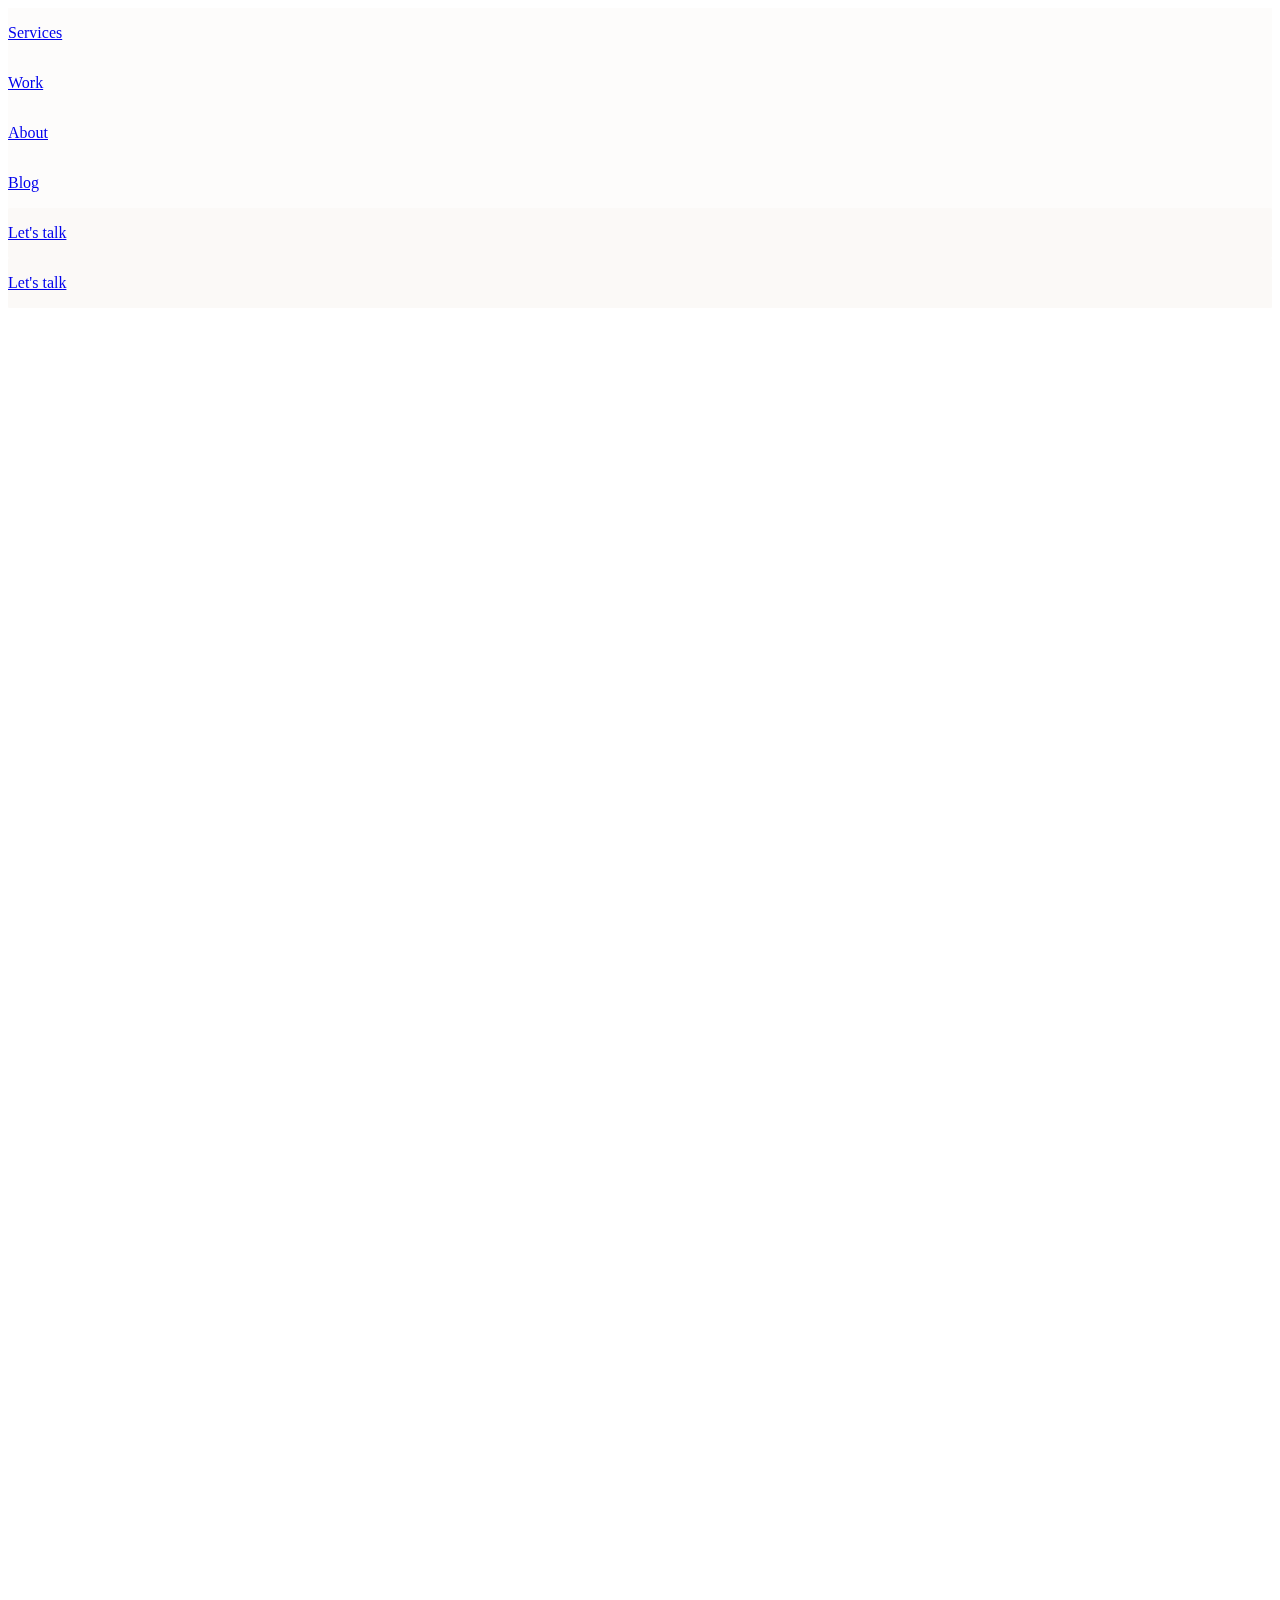
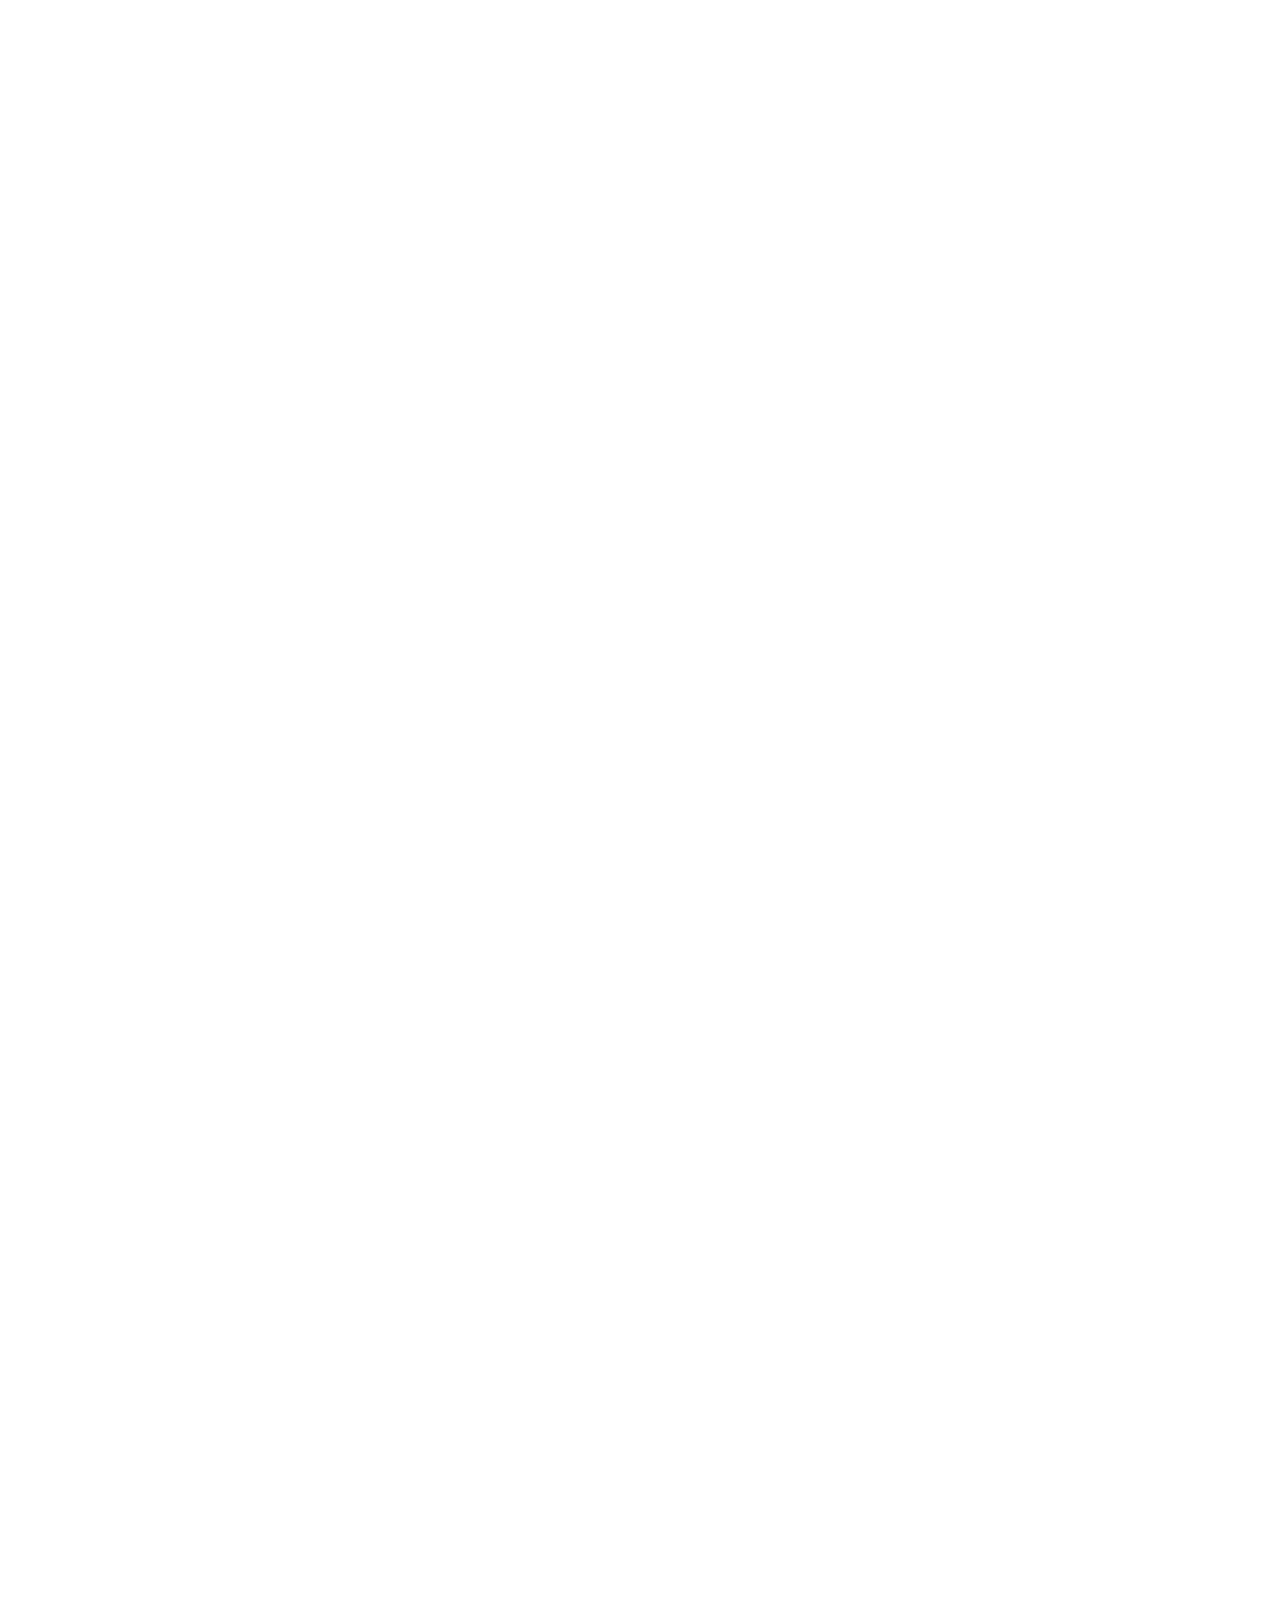
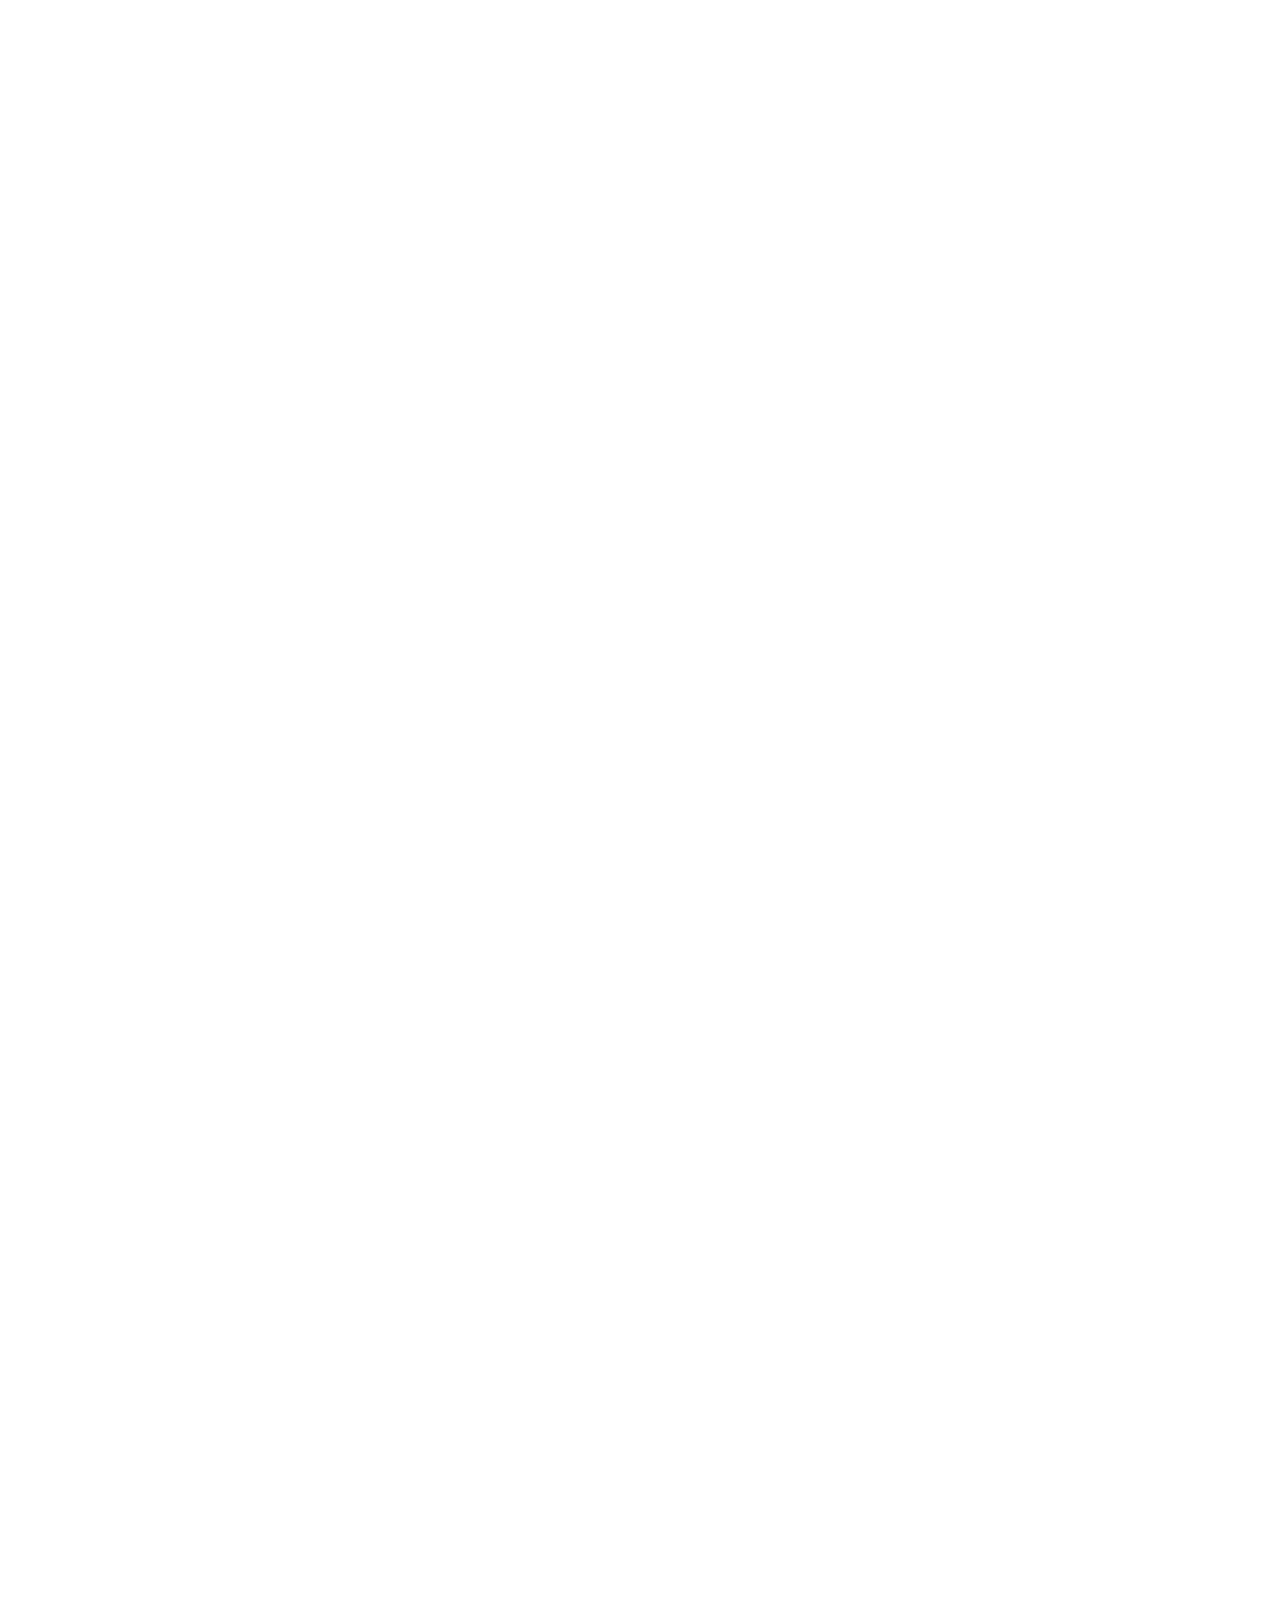
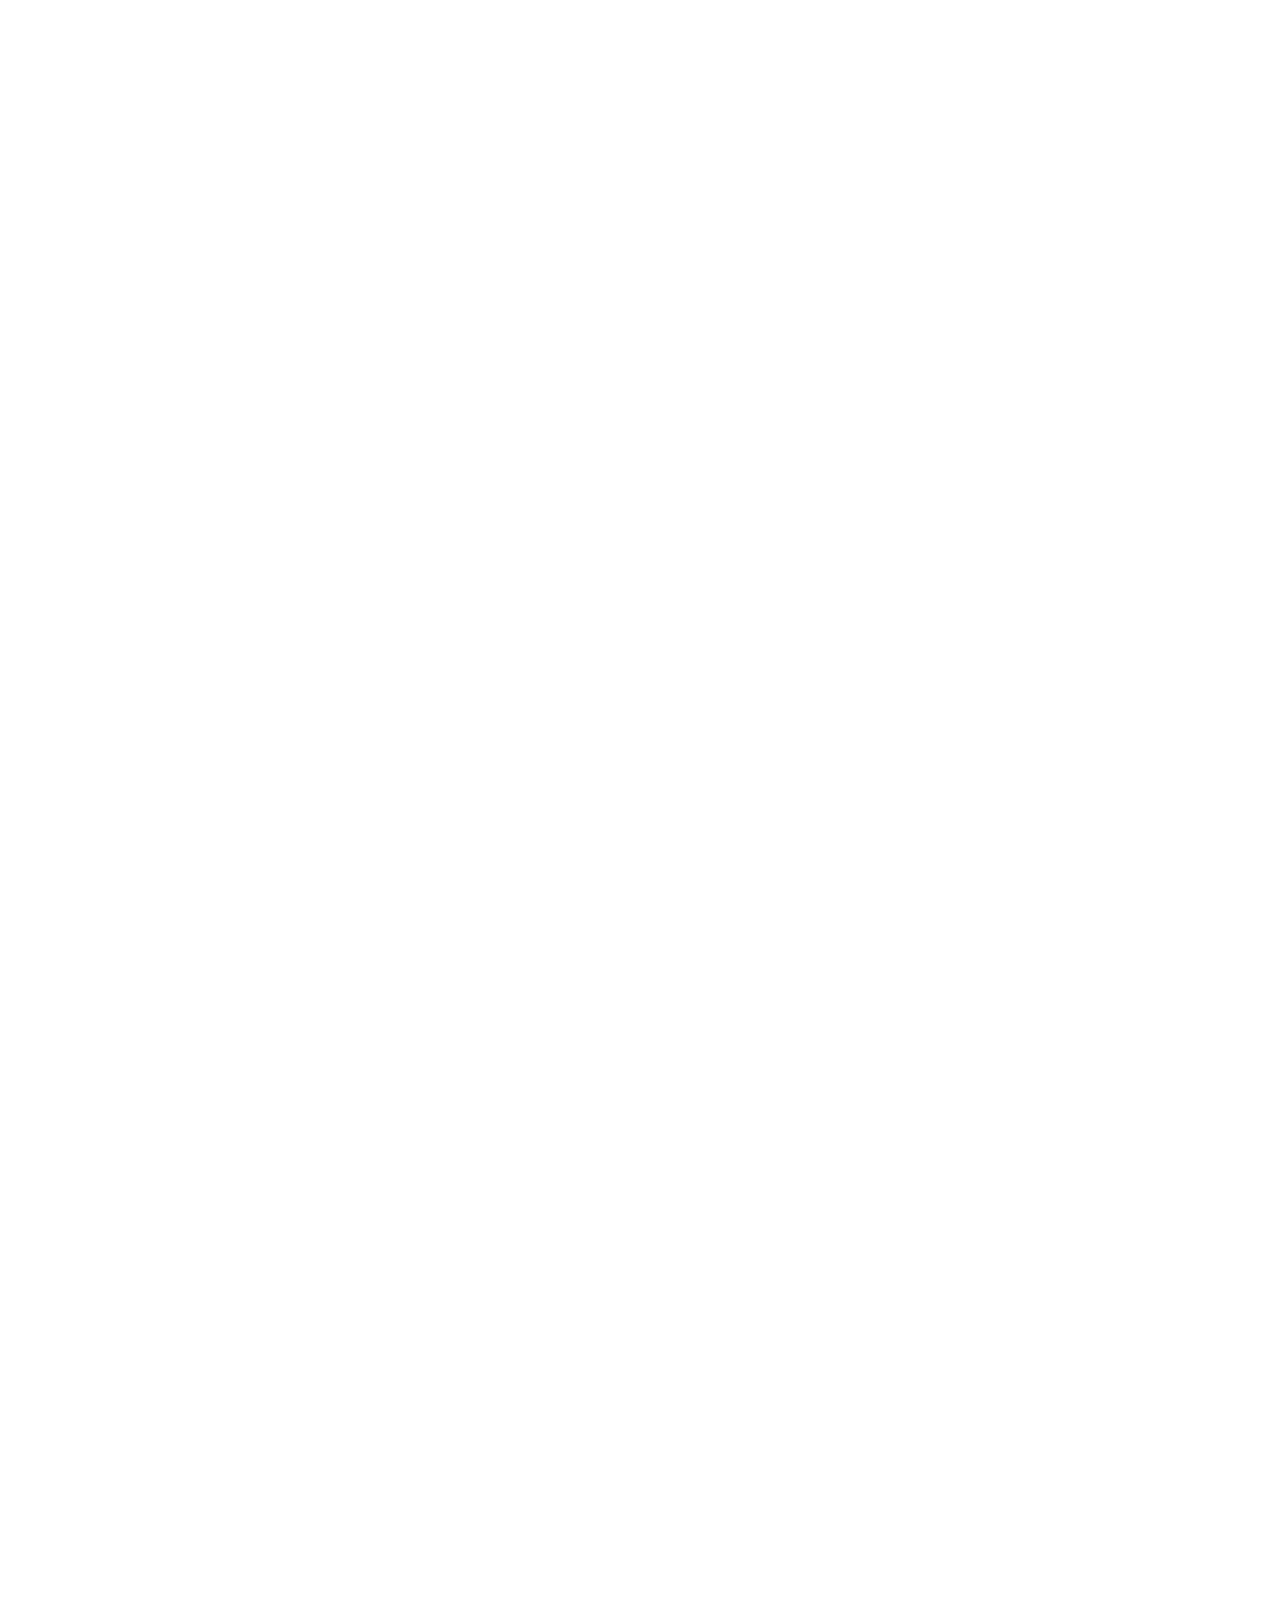
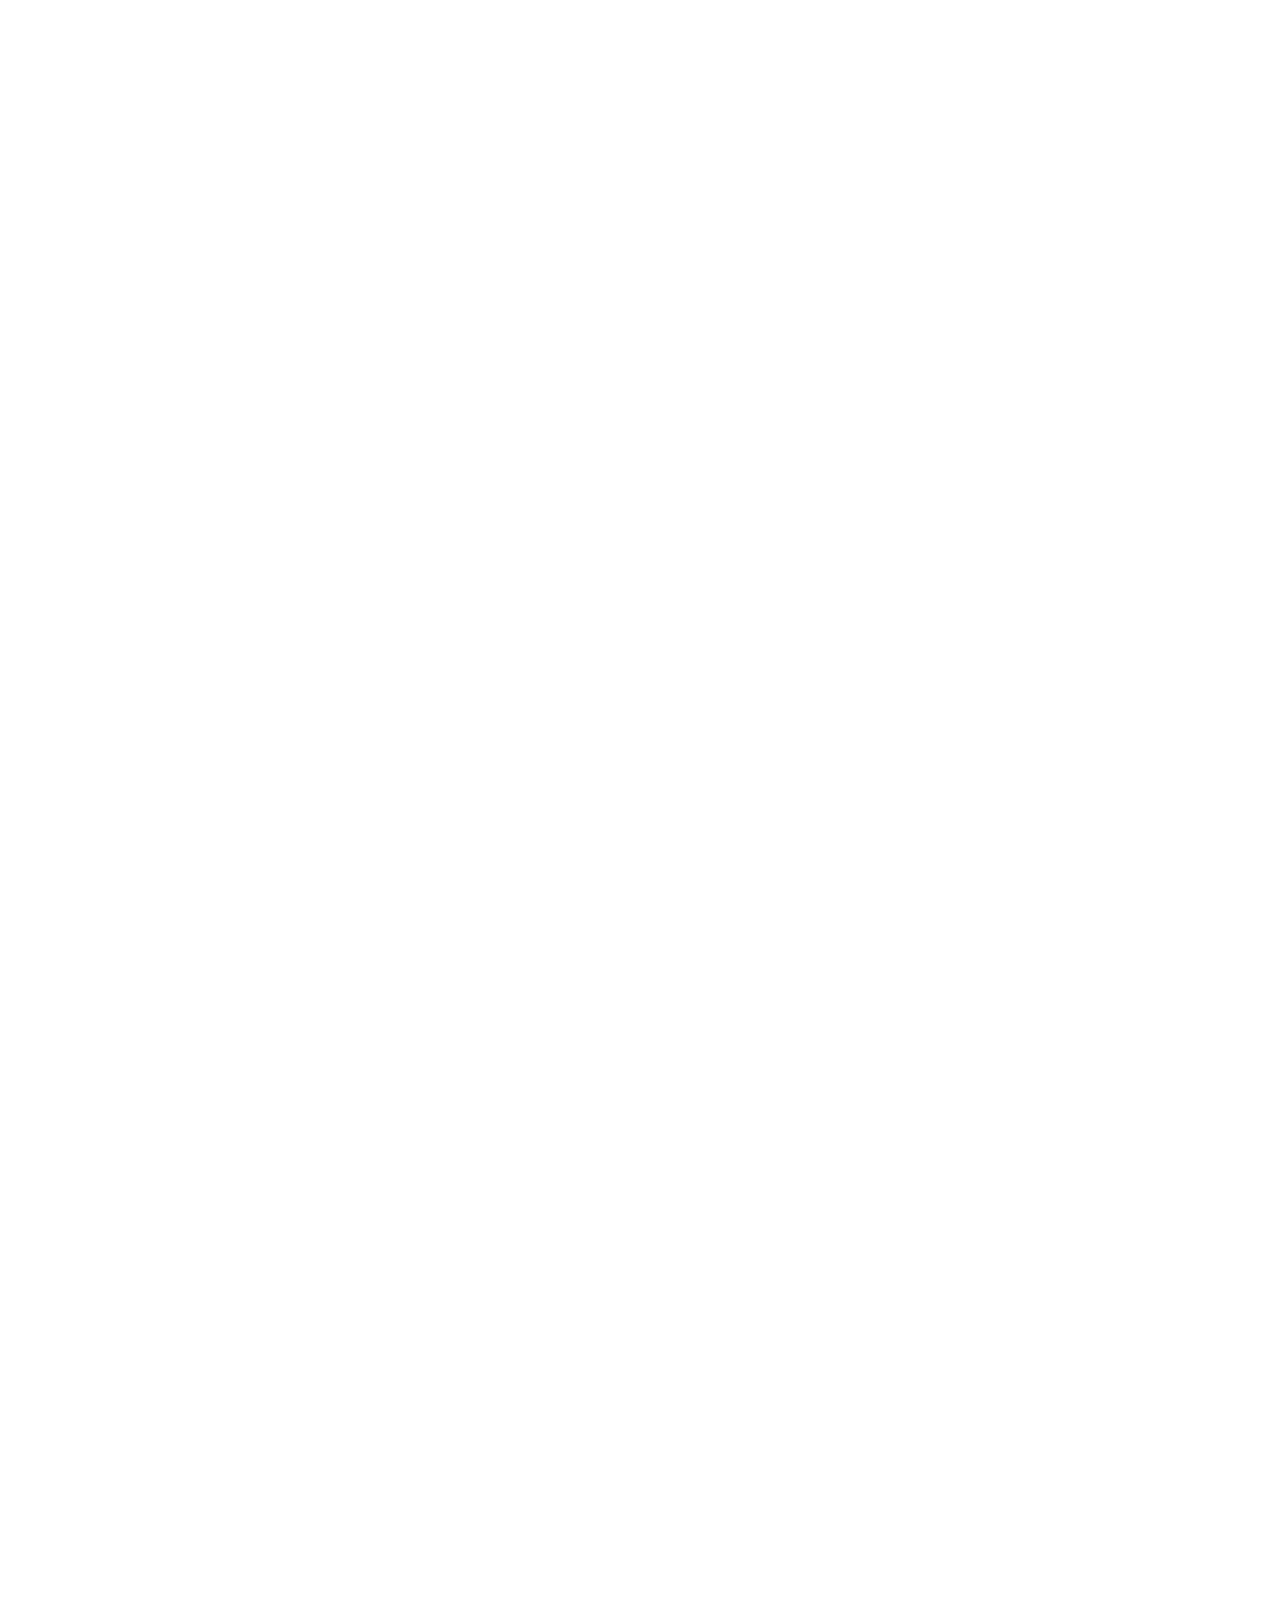
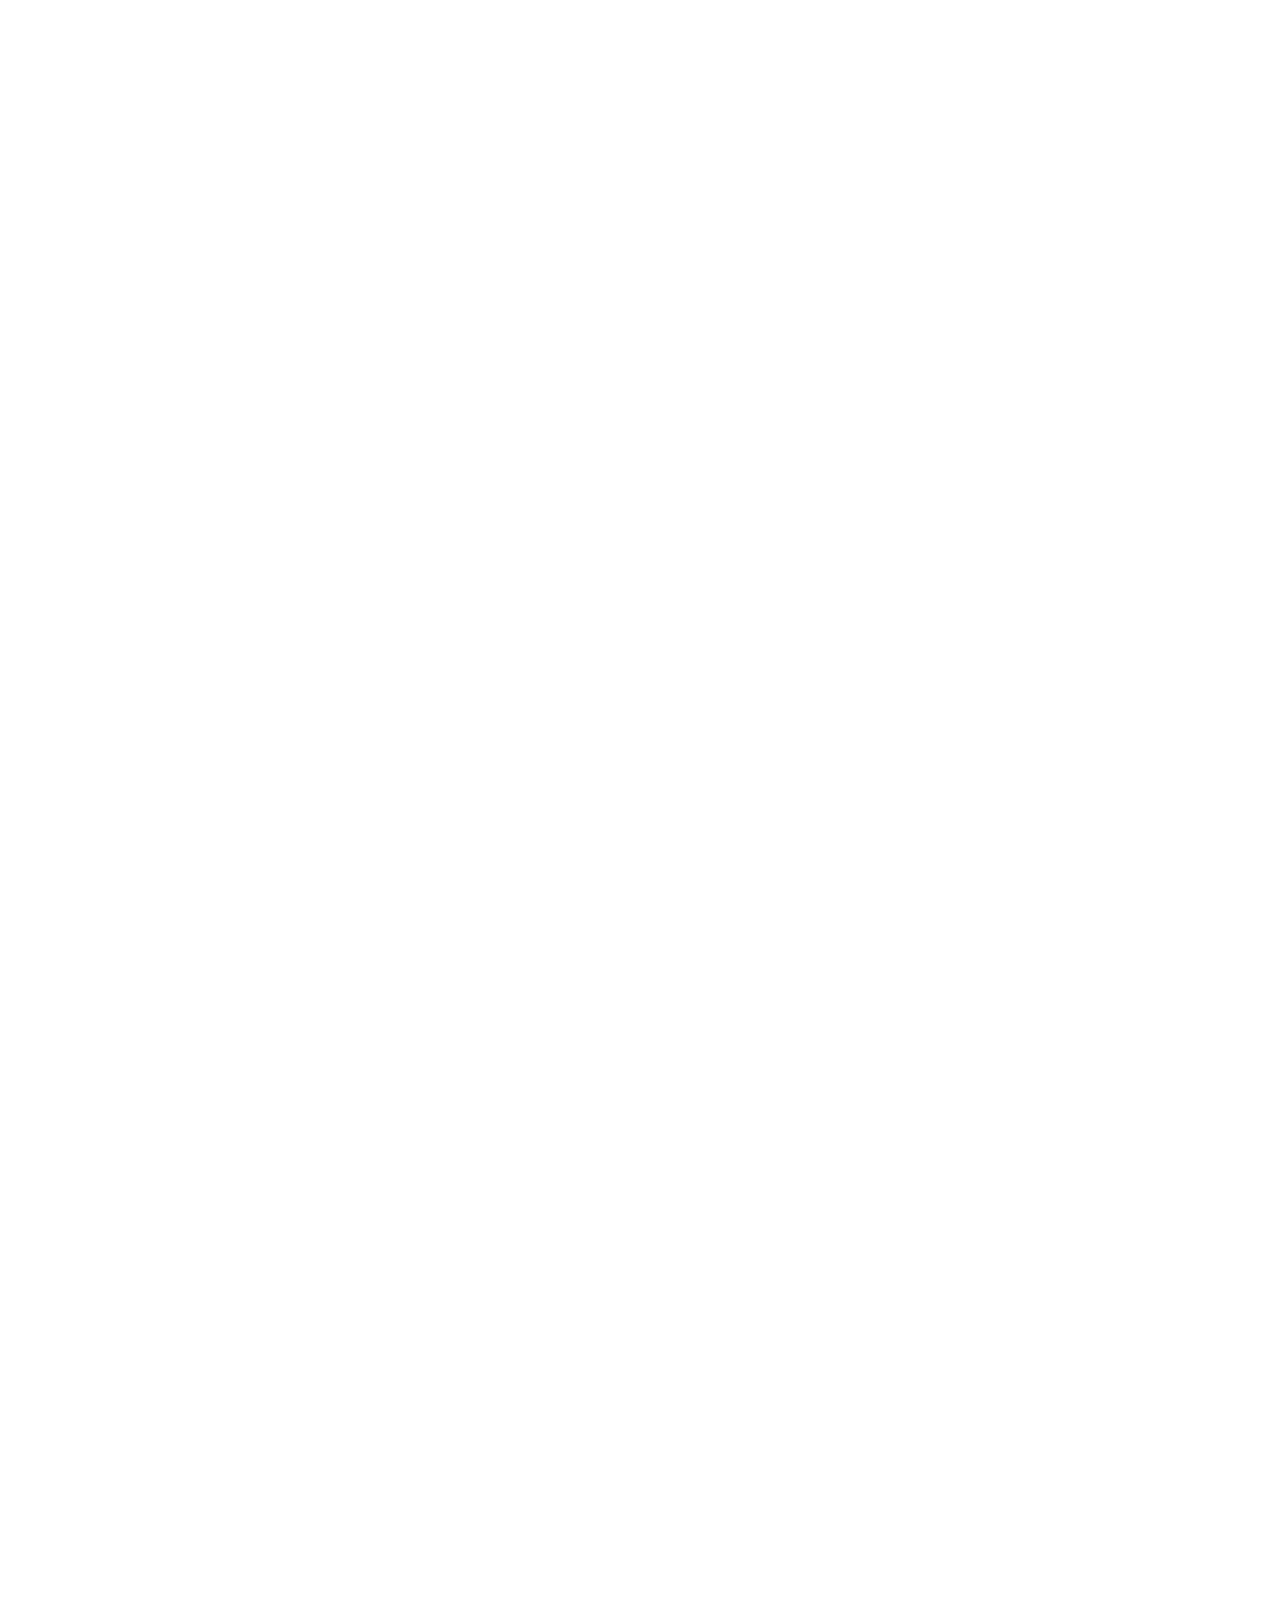
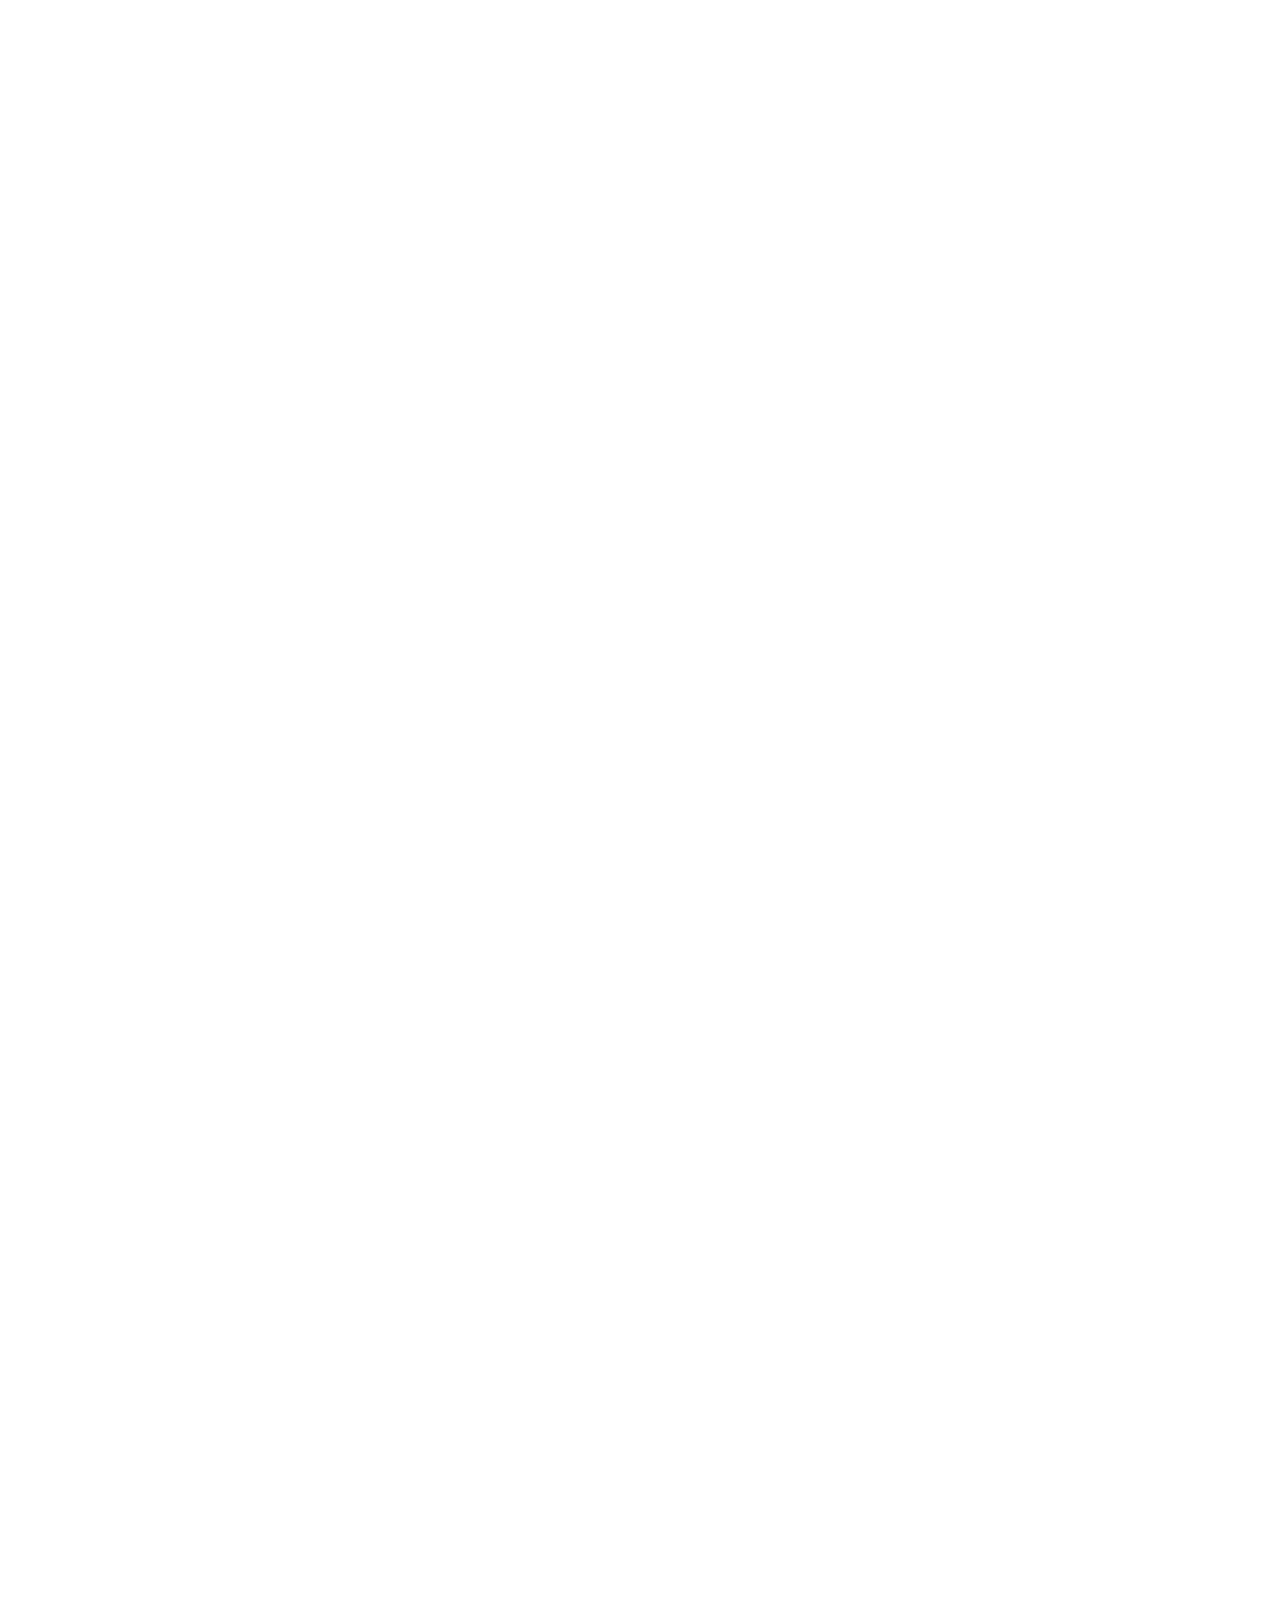
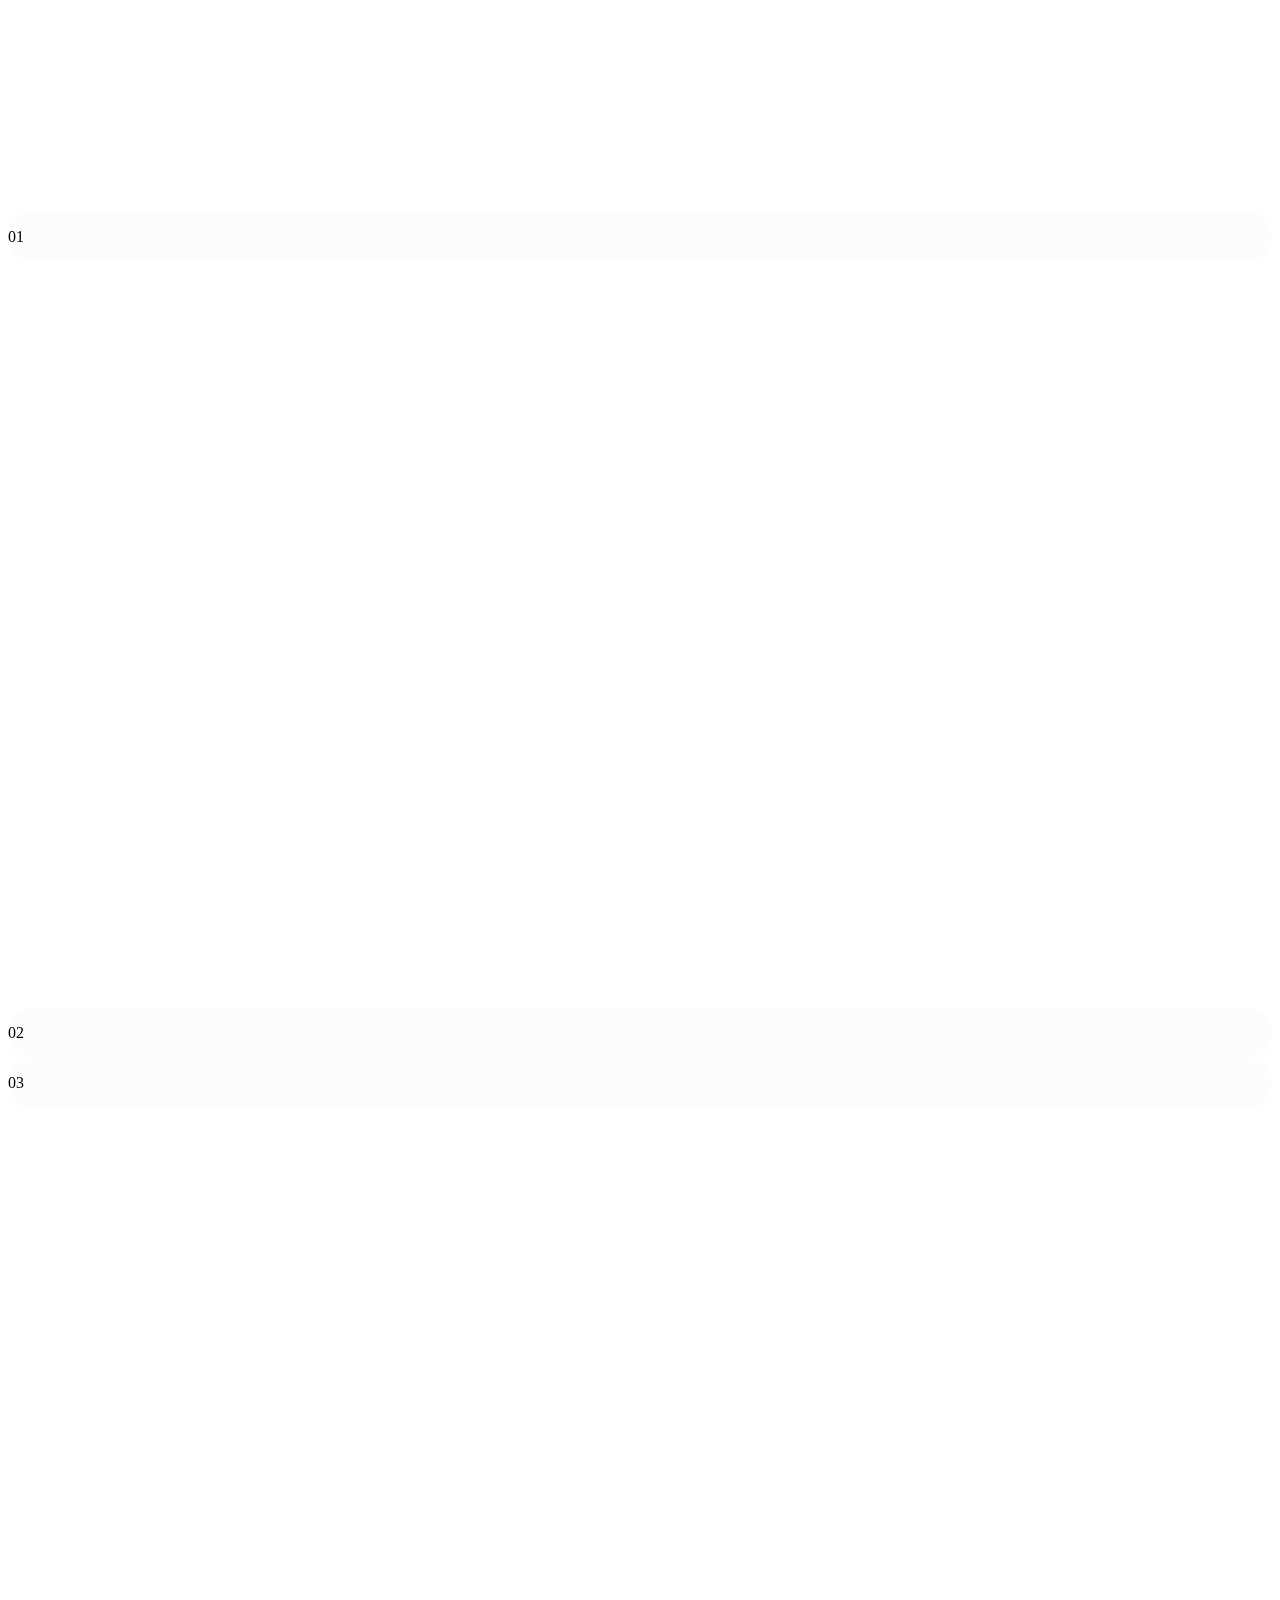
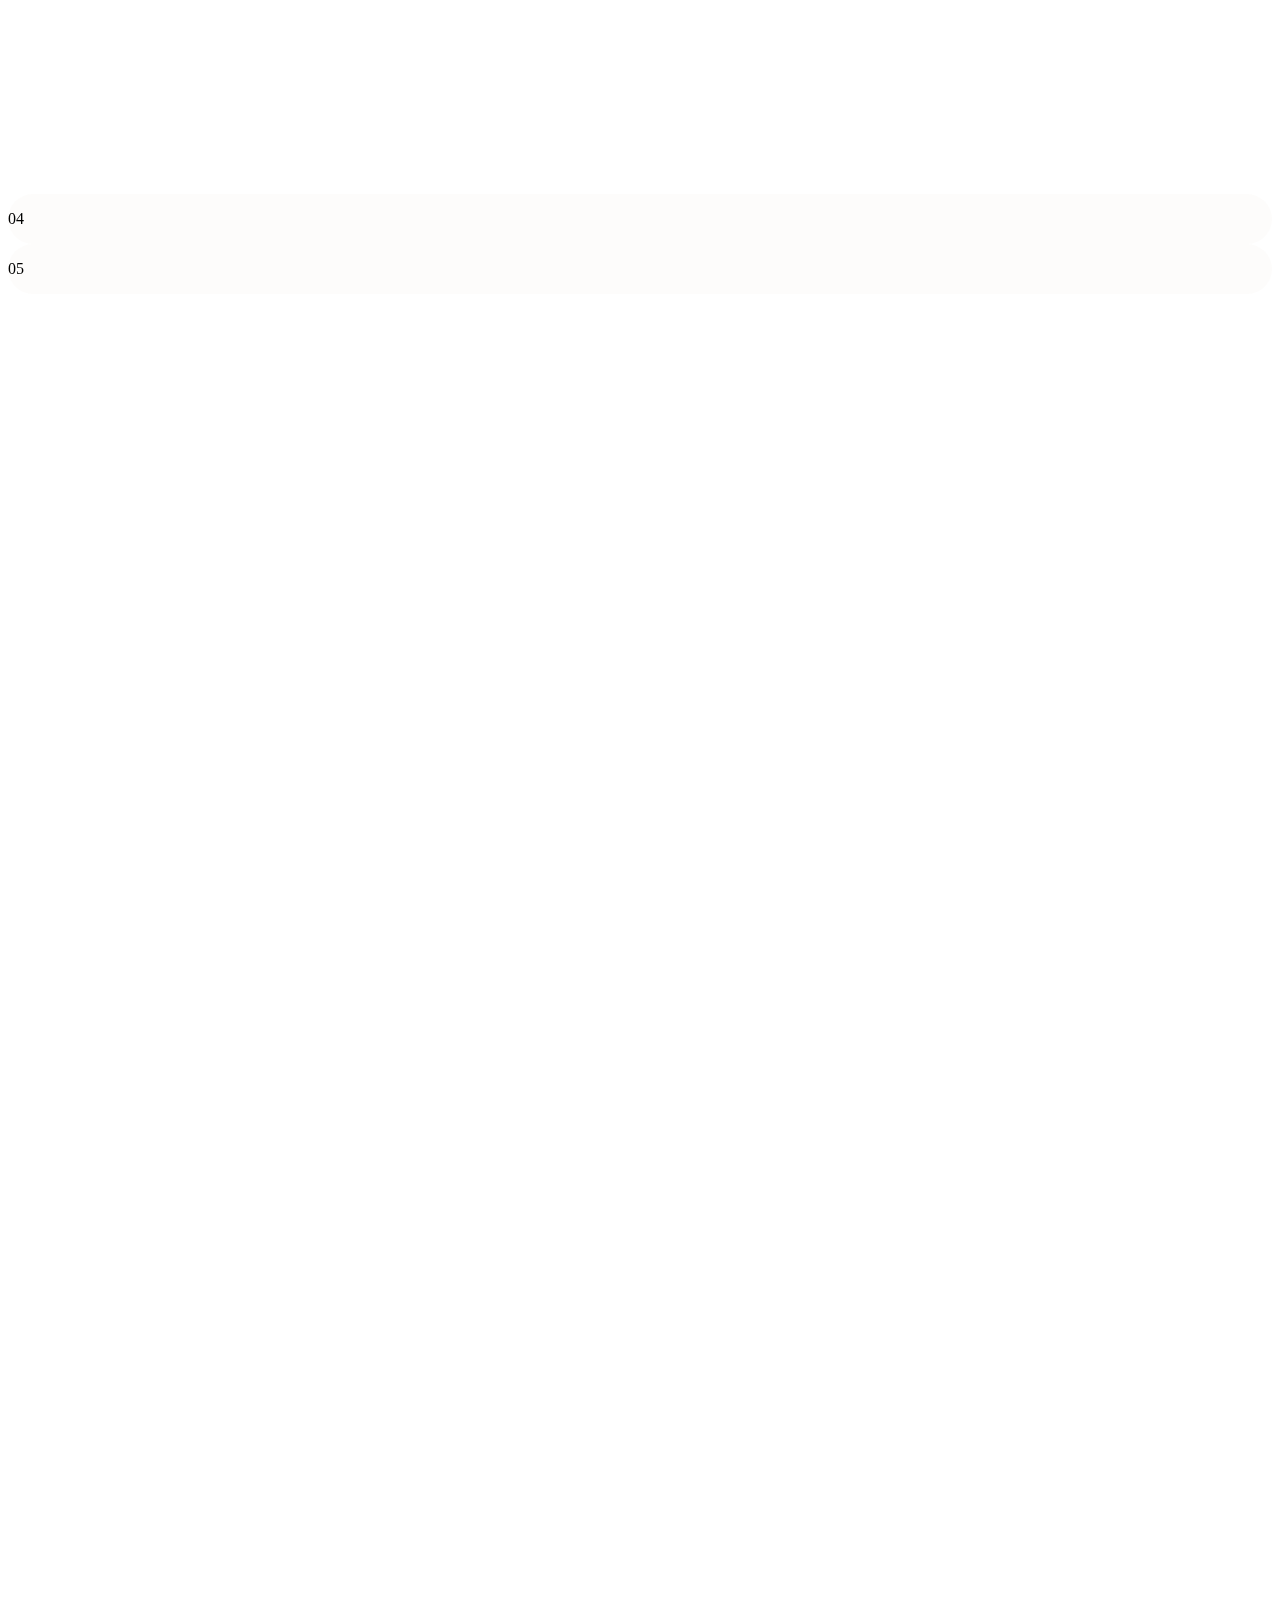
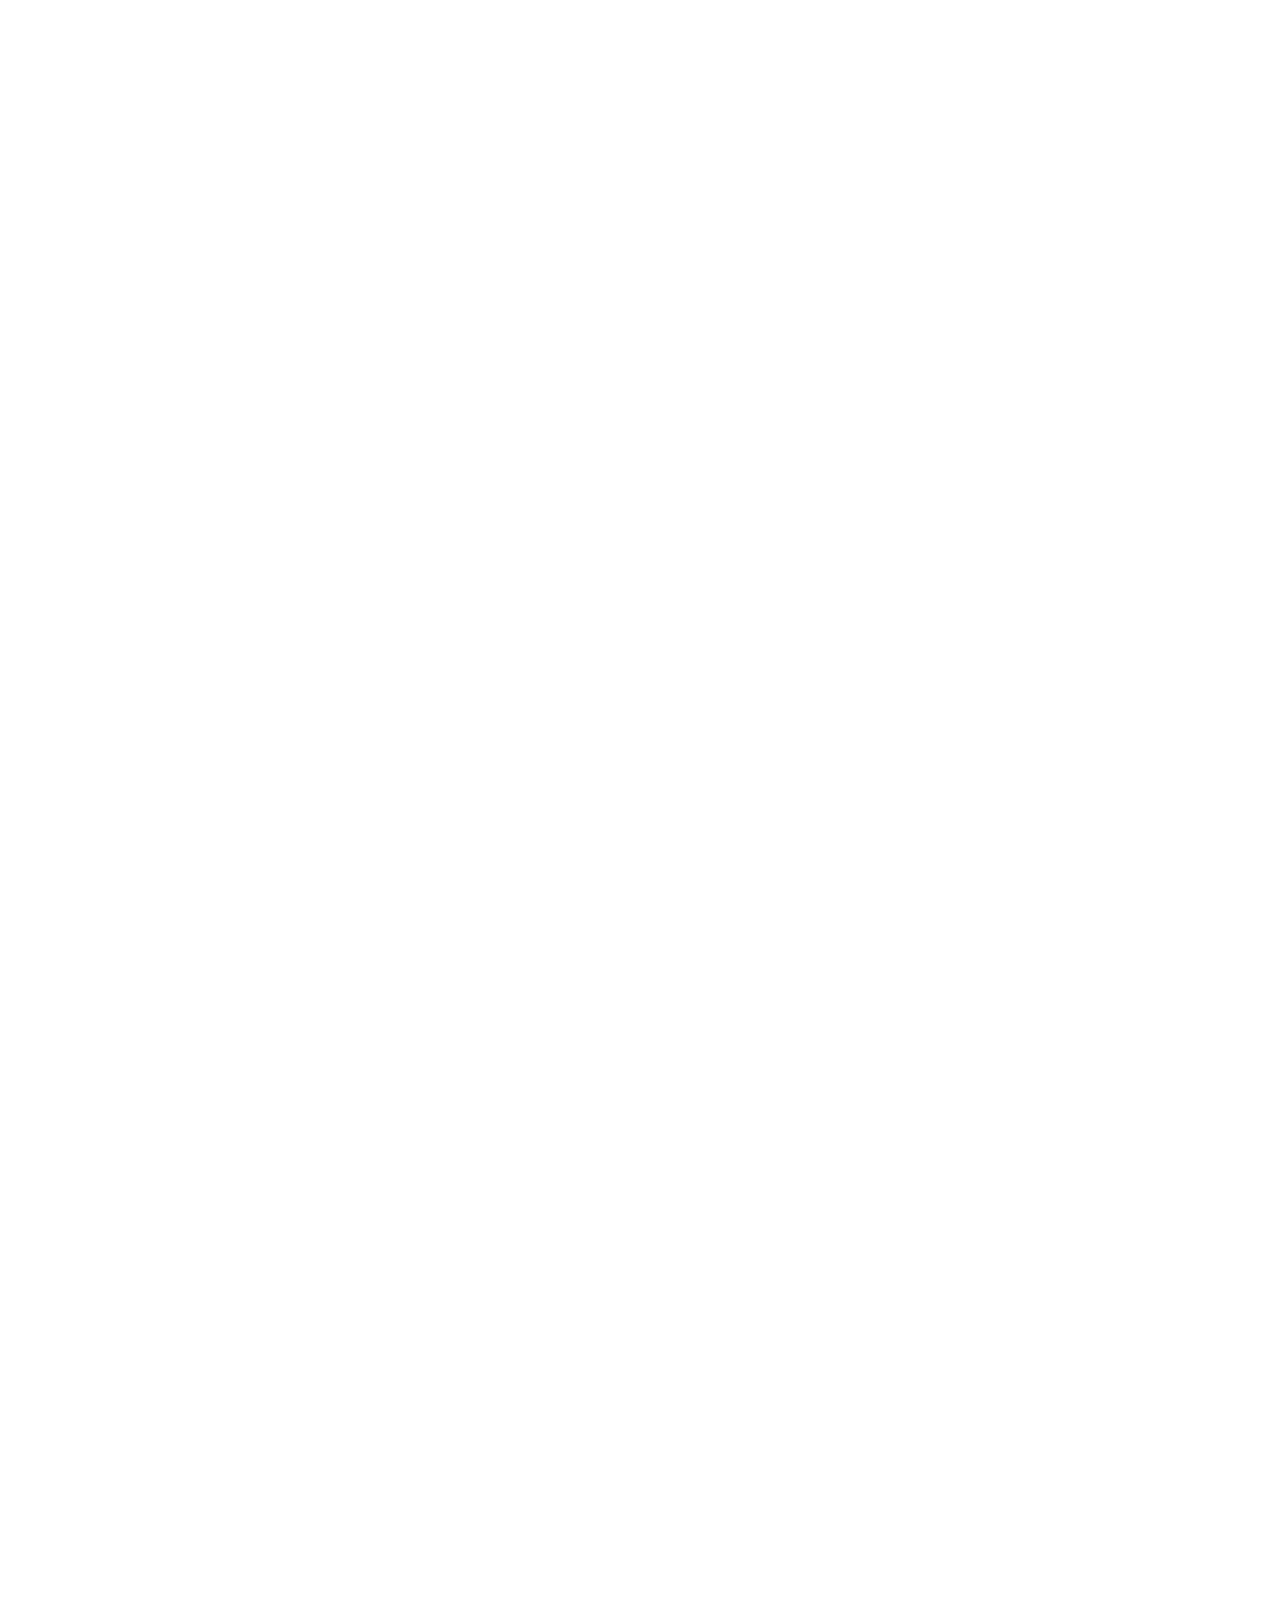
==== commit 4fa6e586: "changes" ====
--- a/index.html
+++ b/index.html
@@ -1,180 +1,15025 @@
-<!doctype html>
-<!-- ✨ Built with Framer • https://www.framer.com/ -->
-<html>
-<head>
-    <meta charset="utf-8">
-    
-    
-    
-    <!-- End of headStart -->
-    <meta name="viewport" content="width=device-width">
-    <meta name="generator" content="Framer b75150a">
-    <title>Arik - Portfolio Framer Template</title>
-    <meta name="description" content="Arik is a minimal &amp; modern Portfolio Framer Template perfectly suited for freelancers, designers, agencies or your personal portfolio.">
-    <meta name="framer-search-index" content="https://framerusercontent.com/sites/5W1FwHllSGOjXeTBHJH9Vw/searchIndex-Nlzuj_X8V0C7.json">
-    <link rel="icon" href="https://framerusercontent.com/images/U07AsvVKwVsSMuFrIdeV15pXmbI.png">
-    <!-- Open Graph / Facebook -->
-    <meta property="og:type" content="website">
-    <meta property="og:title" content="Arik - Portfolio Framer Template">
-    <meta property="og:description" content="Arik is a minimal &amp; modern Portfolio Framer Template perfectly suited for freelancers, designers, agencies or your personal portfolio.">
-    <meta property="og:image" content="https://framerusercontent.com/images/PX7wcRuNcDsvlch3PxifGTef7A.jpg">
-    <!-- Twitter -->
-    <meta name="twitter:card" content="summary_large_image">
-    <meta name="twitter:title" content="Arik - Portfolio Framer Template">
-    <meta name="twitter:description" content="Arik is a minimal &amp; modern Portfolio Framer Template perfectly suited for freelancers, designers, agencies or your personal portfolio.">
-    <meta name="twitter:image" content="https://framerusercontent.com/images/PX7wcRuNcDsvlch3PxifGTef7A.jpg">
-    <meta name="robots" content="max-image-preview:large"><link rel="canonical" href="index.html"><meta property="og:url" content="https://methodical-life-036075.framer.app/"><link rel="modulepreload" fetchpriority="low" href="https://framerusercontent.com/sites/5W1FwHllSGOjXeTBHJH9Vw/chunk-HN6BYEYX.mjs"><link rel="modulepreload" fetchpriority="low" href="https://framerusercontent.com/sites/5W1FwHllSGOjXeTBHJH9Vw/chunk-ELYU6EKT.mjs"><link rel="modulepreload" fetchpriority="low" href="https://framerusercontent.com/sites/5W1FwHllSGOjXeTBHJH9Vw/a-Nh5x6ux-7BAPbp1oJg5rUZiSyuDlkT3bAMG3Ka2tE.LMSI2BKJ.mjs"><link rel="modulepreload" fetchpriority="low" href="https://framerusercontent.com/sites/5W1FwHllSGOjXeTBHJH9Vw/chunk-6R53AN3C.mjs"><link rel="modulepreload" fetchpriority="low" href="https://framerusercontent.com/sites/5W1FwHllSGOjXeTBHJH9Vw/chunk-ZLFPQVO3.mjs"><link rel="modulepreload" fetchpriority="low" href="https://framerusercontent.com/sites/5W1FwHllSGOjXeTBHJH9Vw/chunk-CUHU7FEK.mjs"><link rel="modulepreload" fetchpriority="low" href="https://framerusercontent.com/sites/5W1FwHllSGOjXeTBHJH9Vw/chunk-KYHWVA4J.mjs"><link rel="modulepreload" fetchpriority="low" href="https://framerusercontent.com/sites/5W1FwHllSGOjXeTBHJH9Vw/chunk-M3PAQA5H.mjs"><link rel="modulepreload" fetchpriority="low" href="https://framerusercontent.com/sites/5W1FwHllSGOjXeTBHJH9Vw/chunk-GNDGRWTP.mjs"><link rel="modulepreload" fetchpriority="low" href="https://framerusercontent.com/sites/5W1FwHllSGOjXeTBHJH9Vw/chunk-BYVKW4CR.mjs"><link rel="modulepreload" fetchpriority="low" href="https://framerusercontent.com/sites/5W1FwHllSGOjXeTBHJH9Vw/chunk-GLNRPXNH.mjs"><link rel="modulepreload" fetchpriority="low" href="https://framerusercontent.com/sites/5W1FwHllSGOjXeTBHJH9Vw/chunk-U6BJWJGG.mjs"><link rel="modulepreload" fetchpriority="low" href="https://framerusercontent.com/sites/5W1FwHllSGOjXeTBHJH9Vw/chunk-CSKEMWKZ.mjs"><link rel="modulepreload" fetchpriority="low" href="https://framerusercontent.com/sites/5W1FwHllSGOjXeTBHJH9Vw/chunk-7XEMZBO3.mjs"><link rel="modulepreload" fetchpriority="low" href="https://framerusercontent.com/sites/5W1FwHllSGOjXeTBHJH9Vw/chunk-GDO5RXAI.mjs"><link rel="modulepreload" fetchpriority="low" href="https://framerusercontent.com/sites/5W1FwHllSGOjXeTBHJH9Vw/chunk-57NRUVP6.mjs"><link rel="modulepreload" fetchpriority="low" href="https://framerusercontent.com/sites/5W1FwHllSGOjXeTBHJH9Vw/chunk-VRAKFH5T.mjs"><link rel="modulepreload" fetchpriority="low" href="https://framerusercontent.com/sites/5W1FwHllSGOjXeTBHJH9Vw/chunk-XBR4XTQY.mjs"><link rel="modulepreload" fetchpriority="low" href="https://framerusercontent.com/sites/5W1FwHllSGOjXeTBHJH9Vw/chunk-AURVXBNM.mjs"><link rel="modulepreload" fetchpriority="low" href="https://framerusercontent.com/sites/5W1FwHllSGOjXeTBHJH9Vw/chunk-KEG7BYMQ.mjs"><link rel="modulepreload" fetchpriority="low" href="https://framerusercontent.com/sites/5W1FwHllSGOjXeTBHJH9Vw/chunk-NHJLW7SQ.mjs"><link rel="modulepreload" fetchpriority="low" href="https://framerusercontent.com/sites/5W1FwHllSGOjXeTBHJH9Vw/chunk-I3WUDCO3.mjs"><link rel="modulepreload" fetchpriority="low" href="https://framerusercontent.com/sites/5W1FwHllSGOjXeTBHJH9Vw/chunk-42U43NKG.mjs"><link rel="modulepreload" fetchpriority="low" href="https://framerusercontent.com/sites/5W1FwHllSGOjXeTBHJH9Vw/chunk-N2UBOR72.mjs"><style data-framer-css-ssr-minified data-framer-components="framer-N45qR framer-G10AI framer-MBxCI framer-COPtx framer-a7Nmk framer-UhD8v framer-E8PTK framer-4lriU framer-RYjsk framer-7Qu4y framer-Q6bsE framer-QBA7x framer-4TWVR framer-ulMrK framer-jS57Q framer-ltARv framer-bon5U framer-jprCD">html,body,#main{margin:0;padding:0;box-sizing:border-box}:root{-webkit-font-smoothing:antialiased;-moz-osx-font-smoothing:grayscale}*{box-sizing:border-box;-webkit-font-smoothing:inherit}h1,h2,h3,h4,h5,h6,p,figure{margin:0}body,input,textarea,select,button{font-size:12px;font-family:sans-serif}body{--token-797a2fb4-2d14-46eb-9fb6-f38c1a9a545e: rgba(218, 197, 167, .6);--token-c5c4fdcb-9482-48bb-aedf-353188472aae: rgb(218, 197, 167);--token-076a5949-c566-4095-867f-0262b4603827: #1D1E1F;--token-efbc6c56-80fe-4475-9b37-9684d6e92632: rgb(218, 197, 167);--token-733c8055-7567-4f62-8ab2-a7594df3b67a: rgb(29, 30, 31);--token-68c05b50-ca7b-4173-82aa-ed42aea1a9b4: rgba(218, 197, 167, .15);--token-9ed7888c-aeb5-48dd-aee6-b885d99628b4: rgba(218, 197, 167, .3);--token-4321a524-8651-4268-85f9-e884d8cb6223: #0E0E0E;--token-81ab93ff-d515-4aca-b63b-24f83b57a3ab: rgba(218, 197, 167, .05);--token-789dc033-d47a-446c-b8b6-91ab3c3fb06b: rgba(218, 197, 167, .1);--token-dca875b7-f855-43c1-bf73-97596e452266: #DAC5A7;--token-27310665-dd28-406a-8680-988e709f590a: rgb(237, 214, 182);--token-07804b22-c48e-447d-ad90-ee7232ca9c4a: rgb(26, 26, 26);--token-9fa135a8-7fed-44e3-ac33-bc79e4939da3: rgb(33, 33, 33)}#__framer-badge-container{position:fixed;bottom:0;padding:20px;width:100%;display:flex;justify-content:right;pointer-events:none;z-index:314159}.__framer-badge{pointer-events:auto}@font-face{font-family:Satoshi Regular;src:url(https://framerusercontent.com/modules/assets/0yFpglK3jVYQPMAavtrS0bTWcJs~vAEznUOv5inQLdXUmtSMsf36imZo5rKg1R7M8aYW7iM.woff);font-display:block}@font-face{font-family:Satoshi Light;src:url(https://framerusercontent.com/modules/assets/KD28JKvy8FTDeIrVnk1MJ0tDXY~ciSE9VQVnjmJjJLnmCJ6trLJfIJR86IkZ9784Gqg_64.woff);font-display:block}@font-face{font-family:Gambetta Light Italic;src:url(https://framerusercontent.com/modules/assets/iXpaxEenVVRK6V44PcVbra2128~uTrJwknQ-XbosHW6GvXlSbeSsNyyrZv9s6v0th4NBPU.ttf);font-display:block}@font-face{font-family:Chillax Light;src:url(https://framerusercontent.com/modules/assets/1LfUFn9ktwe6Y6vHnbuhigjq9Dk~nQPmdXtnPUHZYMNuQqvNUY4ViLqSdUKAqplBpZ4hSoM.woff);font-display:block}@font-face{font-family:Inter;src:url(https://app.framerstatic.com/Inter-Regular.cyrillic-ext-CFTLRB35.woff2);font-display:swap;font-style:normal;font-weight:400;unicode-range:U+0460-052F,U+1C80-1C88,U+20B4,U+2DE0-2DFF,U+A640-A69F,U+FE2E-FE2F}@font-face{font-family:Inter;src:url(https://app.framerstatic.com/Inter-Regular.cyrillic-KKLZBALH.woff2);font-display:swap;font-style:normal;font-weight:400;unicode-range:U+0301,U+0400-045F,U+0490-0491,U+04B0-04B1,U+2116}@font-face{font-family:Inter;src:url(https://app.framerstatic.com/Inter-Regular.greek-ext-ULEBLIFV.woff2);font-display:swap;font-style:normal;font-weight:400;unicode-range:U+1F00-1FFF}@font-face{font-family:Inter;src:url(https://app.framerstatic.com/Inter-Regular.greek-IRHSNFQB.woff2);font-display:swap;font-style:normal;font-weight:400;unicode-range:U+0370-03FF}@font-face{font-family:Inter;src:url(https://app.framerstatic.com/Inter-Regular.latin-ext-VZDUGU3Q.woff2);font-display:swap;font-style:normal;font-weight:400;unicode-range:U+0100-024F,U+0259,U+1E00-1EFF,U+2020,U+20A0-20AB,U+20AD-20CF,U+2113,U+2C60-2C7F,U+A720-A7FF}@font-face{font-family:Inter;src:url(https://app.framerstatic.com/Inter-Regular.latin-JLQMKCHE.woff2);font-display:swap;font-style:normal;font-weight:400;unicode-range:U+0000-00FF,U+0131,U+0152-0153,U+02BB-02BC,U+02C6,U+02DA,U+02DC,U+2000-206F,U+2074,U+20AC,U+2122,U+2191,U+2193,U+2212,U+2215,U+FEFF,U+FFFD}@font-face{font-family:Inter;src:url(https://app.framerstatic.com/Inter-Regular.vietnamese-QK7VSWXK.woff2);font-display:swap;font-style:normal;font-weight:400;unicode-range:U+0102-0103,U+0110-0111,U+0128-0129,U+0168-0169,U+01A0-01A1,U+01AF-01B0,U+1EA0-1EF9,U+20AB}@font-face{font-family:Inter;src:url(https://app.framerstatic.com/Inter-Thin.cyrillic-ext-BHDA65O4.woff2);font-display:block;font-style:normal;font-weight:100;unicode-range:U+0460-052F,U+1C80-1C88,U+20B4,U+2DE0-2DFF,U+A640-A69F,U+FE2E-FE2F}@font-face{font-family:Inter;src:url(https://app.framerstatic.com/Inter-Thin.cyrillic-Q5IXHU2O.woff2);font-display:block;font-style:normal;font-weight:100;unicode-range:U+0301,U+0400-045F,U+0490-0491,U+04B0-04B1,U+2116}@font-face{font-family:Inter;src:url(https://app.framerstatic.com/Inter-Thin.greek-ext-VVOQA2NE.woff2);font-display:block;font-style:normal;font-weight:100;unicode-range:U+1F00-1FFF}@font-face{font-family:Inter;src:url(https://app.framerstatic.com/Inter-Thin.greek-E3WNEUH6.woff2);font-display:block;font-style:normal;font-weight:100;unicode-range:U+0370-03FF}@font-face{font-family:Inter;src:url(https://app.framerstatic.com/Inter-Thin.latin-ext-5RC4NRHN.woff2);font-display:block;font-style:normal;font-weight:100;unicode-range:U+0100-024F,U+0259,U+1E00-1EFF,U+2020,U+20A0-20AB,U+20AD-20CF,U+2113,U+2C60-2C7F,U+A720-A7FF}@font-face{font-family:Inter;src:url(https://app.framerstatic.com/Inter-Thin.latin-GJ7CRGHG.woff2);font-display:block;font-style:normal;font-weight:100;unicode-range:U+0000-00FF,U+0131,U+0152-0153,U+02BB-02BC,U+02C6,U+02DA,U+02DC,U+2000-206F,U+2074,U+20AC,U+2122,U+2191,U+2193,U+2212,U+2215,U+FEFF,U+FFFD}@font-face{font-family:Inter;src:url(https://app.framerstatic.com/Inter-Thin.vietnamese-Z3Y7DPWO.woff2);font-display:block;font-style:normal;font-weight:100;unicode-range:U+0102-0103,U+0110-0111,U+0128-0129,U+0168-0169,U+01A0-01A1,U+01AF-01B0,U+1EA0-1EF9,U+20AB}@font-face{font-family:Inter;src:url(https://app.framerstatic.com/Inter-ExtraLight.cyrillic-ext-7NWKXNAT.woff2);font-display:block;font-style:normal;font-weight:200;unicode-range:U+0460-052F,U+1C80-1C88,U+20B4,U+2DE0-2DFF,U+A640-A69F,U+FE2E-FE2F}@font-face{font-family:Inter;src:url(https://app.framerstatic.com/Inter-ExtraLight.cyrillic-IBWUD6RJ.woff2);font-display:block;font-style:normal;font-weight:200;unicode-range:U+0301,U+0400-045F,U+0490-0491,U+04B0-04B1,U+2116}@font-face{font-family:Inter;src:url(https://app.framerstatic.com/Inter-ExtraLight.greek-ext-HUMDTRBU.woff2);font-display:block;font-style:normal;font-weight:200;unicode-range:U+1F00-1FFF}@font-face{font-family:Inter;src:url(https://app.framerstatic.com/Inter-ExtraLight.greek-ZLLHEEN3.woff2);font-display:block;font-style:normal;font-weight:200;unicode-range:U+0370-03FF}@font-face{font-family:Inter;src:url(https://app.framerstatic.com/Inter-ExtraLight.latin-ext-72JE5FGU.woff2);font-display:block;font-style:normal;font-weight:200;unicode-range:U+0100-024F,U+0259,U+1E00-1EFF,U+2020,U+20A0-20AB,U+20AD-20CF,U+2113,U+2C60-2C7F,U+A720-A7FF}@font-face{font-family:Inter;src:url(https://app.framerstatic.com/Inter-ExtraLight.latin-2JHDAFAQ.woff2);font-display:block;font-style:normal;font-weight:200;unicode-range:U+0000-00FF,U+0131,U+0152-0153,U+02BB-02BC,U+02C6,U+02DA,U+02DC,U+2000-206F,U+2074,U+20AC,U+2122,U+2191,U+2193,U+2212,U+2215,U+FEFF,U+FFFD}@font-face{font-family:Inter;src:url(https://app.framerstatic.com/Inter-ExtraLight.vietnamese-VKRCA4VC.woff2);font-display:block;font-style:normal;font-weight:200;unicode-range:U+0102-0103,U+0110-0111,U+0128-0129,U+0168-0169,U+01A0-01A1,U+01AF-01B0,U+1EA0-1EF9,U+20AB}@font-face{font-family:Inter;src:url(https://app.framerstatic.com/Inter-Light.cyrillic-ext-G3OTPKE4.woff2);font-display:swap;font-style:normal;font-weight:300;unicode-range:U+0460-052F,U+1C80-1C88,U+20B4,U+2DE0-2DFF,U+A640-A69F,U+FE2E-FE2F}@font-face{font-family:Inter;src:url(https://app.framerstatic.com/Inter-Light.cyrillic-JO7ZJTP6.woff2);font-display:swap;font-style:normal;font-weight:300;unicode-range:U+0301,U+0400-045F,U+0490-0491,U+04B0-04B1,U+2116}@font-face{font-family:Inter;src:url(https://app.framerstatic.com/Inter-Light.greek-ext-N63XCCK3.woff2);font-display:swap;font-style:normal;font-weight:300;unicode-range:U+1F00-1FFF}@font-face{font-family:Inter;src:url(https://app.framerstatic.com/Inter-Light.greek-5GVUXSXZ.woff2);font-display:swap;font-style:normal;font-weight:300;unicode-range:U+0370-03FF}@font-face{font-family:Inter;src:url(https://app.framerstatic.com/Inter-Light.latin-ext-RREJIMQ3.woff2);font-display:swap;font-style:normal;font-weight:300;unicode-range:U+0100-024F,U+0259,U+1E00-1EFF,U+2020,U+20A0-20AB,U+20AD-20CF,U+2113,U+2C60-2C7F,U+A720-A7FF}@font-face{font-family:Inter;src:url(https://app.framerstatic.com/Inter-Light.latin-EKF76FXR.woff2);font-display:swap;font-style:normal;font-weight:300;unicode-range:U+0000-00FF,U+0131,U+0152-0153,U+02BB-02BC,U+02C6,U+02DA,U+02DC,U+2000-206F,U+2074,U+20AC,U+2122,U+2191,U+2193,U+2212,U+2215,U+FEFF,U+FFFD}@font-face{font-family:Inter;src:url(https://app.framerstatic.com/Inter-Light.vietnamese-GVC2UOFS.woff2);font-display:swap;font-style:normal;font-weight:300;unicode-range:U+0102-0103,U+0110-0111,U+0128-0129,U+0168-0169,U+01A0-01A1,U+01AF-01B0,U+1EA0-1EF9,U+20AB}@font-face{font-family:Inter;src:url(https://app.framerstatic.com/Inter-Medium.cyrillic-ext-M4WHNGTS.woff2);font-display:swap;font-style:normal;font-weight:500;unicode-range:U+0460-052F,U+1C80-1C88,U+20B4,U+2DE0-2DFF,U+A640-A69F,U+FE2E-FE2F}@font-face{font-family:Inter;src:url(https://app.framerstatic.com/Inter-Medium.cyrillic-JVU2PANX.woff2);font-display:swap;font-style:normal;font-weight:500;unicode-range:U+0301,U+0400-045F,U+0490-0491,U+04B0-04B1,U+2116}@font-face{font-family:Inter;src:url(https://app.framerstatic.com/Inter-Medium.greek-ext-4KCQBEIZ.woff2);font-display:swap;font-style:normal;font-weight:500;unicode-range:U+1F00-1FFF}@font-face{font-family:Inter;src:url(https://app.framerstatic.com/Inter-Medium.greek-DPOQGN7L.woff2);font-display:swap;font-style:normal;font-weight:500;unicode-range:U+0370-03FF}@font-face{font-family:Inter;src:url(https://app.framerstatic.com/Inter-Medium.latin-ext-J4DBSW7F.woff2);font-display:swap;font-style:normal;font-weight:500;unicode-range:U+0100-024F,U+0259,U+1E00-1EFF,U+2020,U+20A0-20AB,U+20AD-20CF,U+2113,U+2C60-2C7F,U+A720-A7FF}@font-face{font-family:Inter;src:url(https://app.framerstatic.com/Inter-Medium.latin-Y3IVPL46.woff2);font-display:swap;font-style:normal;font-weight:500;unicode-range:U+0000-00FF,U+0131,U+0152-0153,U+02BB-02BC,U+02C6,U+02DA,U+02DC,U+2000-206F,U+2074,U+20AC,U+2122,U+2191,U+2193,U+2212,U+2215,U+FEFF,U+FFFD}@font-face{font-family:Inter;src:url(https://app.framerstatic.com/Inter-Medium.vietnamese-PJV76O4P.woff2);font-display:swap;font-style:normal;font-weight:500;unicode-range:U+0102-0103,U+0110-0111,U+0128-0129,U+0168-0169,U+01A0-01A1,U+01AF-01B0,U+1EA0-1EF9,U+20AB}@font-face{font-family:Inter;src:url(https://app.framerstatic.com/Inter-SemiBold.cyrillic-ext-C7KWUKA7.woff2);font-display:swap;font-style:normal;font-weight:600;unicode-range:U+0460-052F,U+1C80-1C88,U+20B4,U+2DE0-2DFF,U+A640-A69F,U+FE2E-FE2F}@font-face{font-family:Inter;src:url(https://app.framerstatic.com/Inter-SemiBold.cyrillic-JWV7SOZ6.woff2);font-display:swap;font-style:normal;font-weight:600;unicode-range:U+0301,U+0400-045F,U+0490-0491,U+04B0-04B1,U+2116}@font-face{font-family:Inter;src:url(https://app.framerstatic.com/Inter-SemiBold.greek-ext-FBKSFTSU.woff2);font-display:swap;font-style:normal;font-weight:600;unicode-range:U+1F00-1FFF}@font-face{font-family:Inter;src:url(https://app.framerstatic.com/Inter-SemiBold.greek-EQ3PSENU.woff2);font-display:swap;font-style:normal;font-weight:600;unicode-range:U+0370-03FF}@font-face{font-family:Inter;src:url(https://app.framerstatic.com/Inter-SemiBold.latin-ext-ULRSO3ZR.woff2);font-display:swap;font-style:normal;font-weight:600;unicode-range:U+0100-024F,U+0259,U+1E00-1EFF,U+2020,U+20A0-20AB,U+20AD-20CF,U+2113,U+2C60-2C7F,U+A720-A7FF}@font-face{font-family:Inter;src:url(https://app.framerstatic.com/Inter-SemiBold.latin-RDYY2AG2.woff2);font-display:swap;font-style:normal;font-weight:600;unicode-range:U+0000-00FF,U+0131,U+0152-0153,U+02BB-02BC,U+02C6,U+02DA,U+02DC,U+2000-206F,U+2074,U+20AC,U+2122,U+2191,U+2193,U+2212,U+2215,U+FEFF,U+FFFD}@font-face{font-family:Inter;src:url(https://app.framerstatic.com/Inter-SemiBold.vietnamese-ESQNSEQ3.woff2);font-display:swap;font-style:normal;font-weight:600;unicode-range:U+0102-0103,U+0110-0111,U+0128-0129,U+0168-0169,U+01A0-01A1,U+01AF-01B0,U+1EA0-1EF9,U+20AB}@font-face{font-family:Inter;src:url(https://app.framerstatic.com/Inter-Bold.cyrillic-ext-XOTVL7ZR.woff2);font-display:swap;font-style:normal;font-weight:700;unicode-range:U+0460-052F,U+1C80-1C88,U+20B4,U+2DE0-2DFF,U+A640-A69F,U+FE2E-FE2F}@font-face{font-family:Inter;src:url(https://app.framerstatic.com/Inter-Bold.cyrillic-6LOMBC2V.woff2);font-display:swap;font-style:normal;font-weight:700;unicode-range:U+0301,U+0400-045F,U+0490-0491,U+04B0-04B1,U+2116}@font-face{font-family:Inter;src:url(https://app.framerstatic.com/Inter-Bold.greek-ext-WXWSJXLB.woff2);font-display:swap;font-style:normal;font-weight:700;unicode-range:U+1F00-1FFF}@font-face{font-family:Inter;src:url(https://app.framerstatic.com/Inter-Bold.greek-YRST7ODZ.woff2);font-display:swap;font-style:normal;font-weight:700;unicode-range:U+0370-03FF}@font-face{font-family:Inter;src:url(https://app.framerstatic.com/Inter-Bold.latin-ext-BASA5UL3.woff2);font-display:swap;font-style:normal;font-weight:700;unicode-range:U+0100-024F,U+0259,U+1E00-1EFF,U+2020,U+20A0-20AB,U+20AD-20CF,U+2113,U+2C60-2C7F,U+A720-A7FF}@font-face{font-family:Inter;src:url(https://app.framerstatic.com/Inter-Bold.latin-UCM45LQF.woff2);font-display:swap;font-style:normal;font-weight:700;unicode-range:U+0000-00FF,U+0131,U+0152-0153,U+02BB-02BC,U+02C6,U+02DA,U+02DC,U+2000-206F,U+2074,U+20AC,U+2122,U+2191,U+2193,U+2212,U+2215,U+FEFF,U+FFFD}@font-face{font-family:Inter;src:url(https://app.framerstatic.com/Inter-Bold.vietnamese-OEVJMXEP.woff2);font-display:swap;font-style:normal;font-weight:700;unicode-range:U+0102-0103,U+0110-0111,U+0128-0129,U+0168-0169,U+01A0-01A1,U+01AF-01B0,U+1EA0-1EF9,U+20AB}@font-face{font-family:Inter;src:url(https://app.framerstatic.com/Inter-ExtraBold.cyrillic-ext-7Q6SVIPE.woff2);font-display:swap;font-style:normal;font-weight:800;unicode-range:U+0460-052F,U+1C80-1C88,U+20B4,U+2DE0-2DFF,U+A640-A69F,U+FE2E-FE2F}@font-face{font-family:Inter;src:url(https://app.framerstatic.com/Inter-ExtraBold.cyrillic-JSLPE6KW.woff2);font-display:swap;font-style:normal;font-weight:800;unicode-range:U+0301,U+0400-045F,U+0490-0491,U+04B0-04B1,U+2116}@font-face{font-family:Inter;src:url(https://app.framerstatic.com/Inter-ExtraBold.greek-ext-6OYGJJV7.woff2);font-display:swap;font-style:normal;font-weight:800;unicode-range:U+1F00-1FFF}@font-face{font-family:Inter;src:url(https://app.framerstatic.com/Inter-ExtraBold.greek-SHW2FPC4.woff2);font-display:swap;font-style:normal;font-weight:800;unicode-range:U+0370-03FF}@font-face{font-family:Inter;src:url(https://app.framerstatic.com/Inter-ExtraBold.latin-ext-A5DUFOP6.woff2);font-display:swap;font-style:normal;font-weight:800;unicode-range:U+0100-024F,U+0259,U+1E00-1EFF,U+2020,U+20A0-20AB,U+20AD-20CF,U+2113,U+2C60-2C7F,U+A720-A7FF}@font-face{font-family:Inter;src:url(https://app.framerstatic.com/Inter-ExtraBold.latin-OW4UGSRU.woff2);font-display:swap;font-style:normal;font-weight:800;unicode-range:U+0000-00FF,U+0131,U+0152-0153,U+02BB-02BC,U+02C6,U+02DA,U+02DC,U+2000-206F,U+2074,U+20AC,U+2122,U+2191,U+2193,U+2212,U+2215,U+FEFF,U+FFFD}@font-face{font-family:Inter;src:url(https://app.framerstatic.com/Inter-ExtraBold.vietnamese-IBBC7NGV.woff2);font-display:swap;font-style:normal;font-weight:800;unicode-range:U+0102-0103,U+0110-0111,U+0128-0129,U+0168-0169,U+01A0-01A1,U+01AF-01B0,U+1EA0-1EF9,U+20AB}@font-face{font-family:Inter;src:url(https://app.framerstatic.com/Inter-Black.cyrillic-ext-TU4ITVTR.woff2);font-display:block;font-style:normal;font-weight:900;unicode-range:U+0460-052F,U+1C80-1C88,U+20B4,U+2DE0-2DFF,U+A640-A69F,U+FE2E-FE2F}@font-face{font-family:Inter;src:url(https://app.framerstatic.com/Inter-Black.cyrillic-JX7CGTYD.woff2);font-display:block;font-style:normal;font-weight:900;unicode-range:U+0301,U+0400-045F,U+0490-0491,U+04B0-04B1,U+2116}@font-face{font-family:Inter;src:url(https://app.framerstatic.com/Inter-Black.greek-ext-LS3GCBFI.woff2);font-display:block;font-style:normal;font-weight:900;unicode-range:U+1F00-1FFF}@font-face{font-family:Inter;src:url(https://app.framerstatic.com/Inter-Black.greek-ZWCJHBP5.woff2);font-display:block;font-style:normal;font-weight:900;unicode-range:U+0370-03FF}@font-face{font-family:Inter;src:url(https://app.framerstatic.com/Inter-Black.latin-ext-BZLEUMX6.woff2);font-display:block;font-style:normal;font-weight:900;unicode-range:U+0100-024F,U+0259,U+1E00-1EFF,U+2020,U+20A0-20AB,U+20AD-20CF,U+2113,U+2C60-2C7F,U+A720-A7FF}@font-face{font-family:Inter;src:url(https://app.framerstatic.com/Inter-Black.latin-TETRYDF7.woff2);font-display:block;font-style:normal;font-weight:900;unicode-range:U+0000-00FF,U+0131,U+0152-0153,U+02BB-02BC,U+02C6,U+02DA,U+02DC,U+2000-206F,U+2074,U+20AC,U+2122,U+2191,U+2193,U+2212,U+2215,U+FEFF,U+FFFD}@font-face{font-family:Inter;src:url(https://app.framerstatic.com/Inter-Black.vietnamese-RXQCC3EJ.woff2);font-display:block;font-style:normal;font-weight:900;unicode-range:U+0102-0103,U+0110-0111,U+0128-0129,U+0168-0169,U+01A0-01A1,U+01AF-01B0,U+1EA0-1EF9,U+20AB}@font-face{font-family:Inter;src:url(https://app.framerstatic.com/Inter-ThinItalic.cyrillic-ext-2RGKWUBV.woff2);font-display:block;font-style:italic;font-weight:100;unicode-range:U+0460-052F,U+1C80-1C88,U+20B4,U+2DE0-2DFF,U+A640-A69F,U+FE2E-FE2F}@font-face{font-family:Inter;src:url(https://app.framerstatic.com/Inter-ThinItalic.cyrillic-TDYIP5HV.woff2);font-display:block;font-style:italic;font-weight:100;unicode-range:U+0301,U+0400-045F,U+0490-0491,U+04B0-04B1,U+2116}@font-face{font-family:Inter;src:url(https://app.framerstatic.com/Inter-ThinItalic.greek-ext-WR4TIDYZ.woff2);font-display:block;font-style:italic;font-weight:100;unicode-range:U+1F00-1FFF}@font-face{font-family:Inter;src:url(https://app.framerstatic.com/Inter-ThinItalic.greek-V3WZMSP7.woff2);font-display:block;font-style:italic;font-weight:100;unicode-range:U+0370-03FF}@font-face{font-family:Inter;src:url(https://app.framerstatic.com/Inter-ThinItalic.latin-ext-TXFTJONQ.woff2);font-display:block;font-style:italic;font-weight:100;unicode-range:U+0100-024F,U+0259,U+1E00-1EFF,U+2020,U+20A0-20AB,U+20AD-20CF,U+2113,U+2C60-2C7F,U+A720-A7FF}@font-face{font-family:Inter;src:url(https://app.framerstatic.com/Inter-ThinItalic.latin-RVEBKP6O.woff2);font-display:block;font-style:italic;font-weight:100;unicode-range:U+0000-00FF,U+0131,U+0152-0153,U+02BB-02BC,U+02C6,U+02DA,U+02DC,U+2000-206F,U+2074,U+20AC,U+2122,U+2191,U+2193,U+2212,U+2215,U+FEFF,U+FFFD}@font-face{font-family:Inter;src:url(https://app.framerstatic.com/Inter-ThinItalic.vietnamese-WCBPP4MD.woff2);font-display:block;font-style:italic;font-weight:100;unicode-range:U+0102-0103,U+0110-0111,U+0128-0129,U+0168-0169,U+01A0-01A1,U+01AF-01B0,U+1EA0-1EF9,U+20AB}@font-face{font-family:Inter;src:url(https://app.framerstatic.com/Inter-ExtraLightItalic.cyrillic-ext-OVCHMVPD.woff2);font-display:block;font-style:italic;font-weight:200;unicode-range:U+0460-052F,U+1C80-1C88,U+20B4,U+2DE0-2DFF,U+A640-A69F,U+FE2E-FE2F}@font-face{font-family:Inter;src:url(https://app.framerstatic.com/Inter-ExtraLightItalic.cyrillic-BRDZE5UH.woff2);font-display:block;font-style:italic;font-weight:200;unicode-range:U+0301,U+0400-045F,U+0490-0491,U+04B0-04B1,U+2116}@font-face{font-family:Inter;src:url(https://app.framerstatic.com/Inter-ExtraLightItalic.greek-ext-YV64YFFH.woff2);font-display:block;font-style:italic;font-weight:200;unicode-range:U+1F00-1FFF}@font-face{font-family:Inter;src:url(https://app.framerstatic.com/Inter-ExtraLightItalic.greek-EJVCLASM.woff2);font-display:block;font-style:italic;font-weight:200;unicode-range:U+0370-03FF}@font-face{font-family:Inter;src:url(https://app.framerstatic.com/Inter-ExtraLightItalic.latin-ext-2MHTM56A.woff2);font-display:block;font-style:italic;font-weight:200;unicode-range:U+0100-024F,U+0259,U+1E00-1EFF,U+2020,U+20A0-20AB,U+20AD-20CF,U+2113,U+2C60-2C7F,U+A720-A7FF}@font-face{font-family:Inter;src:url(https://app.framerstatic.com/Inter-ExtraLightItalic.latin-JB3CJMMM.woff2);font-display:block;font-style:italic;font-weight:200;unicode-range:U+0000-00FF,U+0131,U+0152-0153,U+02BB-02BC,U+02C6,U+02DA,U+02DC,U+2000-206F,U+2074,U+20AC,U+2122,U+2191,U+2193,U+2212,U+2215,U+FEFF,U+FFFD}@font-face{font-family:Inter;src:url(https://app.framerstatic.com/Inter-ExtraLightItalic.vietnamese-3EJ3IQYS.woff2);font-display:block;font-style:italic;font-weight:200;unicode-range:U+0102-0103,U+0110-0111,U+0128-0129,U+0168-0169,U+01A0-01A1,U+01AF-01B0,U+1EA0-1EF9,U+20AB}@font-face{font-family:Inter;src:url(https://app.framerstatic.com/Inter-LightItalic.cyrillic-ext-C2S5XS3D.woff2);font-display:swap;font-style:italic;font-weight:300;unicode-range:U+0460-052F,U+1C80-1C88,U+20B4,U+2DE0-2DFF,U+A640-A69F,U+FE2E-FE2F}@font-face{font-family:Inter;src:url(https://app.framerstatic.com/Inter-LightItalic.cyrillic-E7CYPW5D.woff2);font-display:swap;font-style:italic;font-weight:300;unicode-range:U+0301,U+0400-045F,U+0490-0491,U+04B0-04B1,U+2116}@font-face{font-family:Inter;src:url(https://app.framerstatic.com/Inter-LightItalic.greek-ext-ROSAFPGE.woff2);font-display:swap;font-style:italic;font-weight:300;unicode-range:U+1F00-1FFF}@font-face{font-family:Inter;src:url(https://app.framerstatic.com/Inter-LightItalic.greek-PAWWH37Z.woff2);font-display:swap;font-style:italic;font-weight:300;unicode-range:U+0370-03FF}@font-face{font-family:Inter;src:url(https://app.framerstatic.com/Inter-LightItalic.latin-ext-N2Z67Z45.woff2);font-display:swap;font-style:italic;font-weight:300;unicode-range:U+0100-024F,U+0259,U+1E00-1EFF,U+2020,U+20A0-20AB,U+20AD-20CF,U+2113,U+2C60-2C7F,U+A720-A7FF}@font-face{font-family:Inter;src:url(https://app.framerstatic.com/Inter-LightItalic.latin-SLSTLWEU.woff2);font-display:swap;font-style:italic;font-weight:300;unicode-range:U+0000-00FF,U+0131,U+0152-0153,U+02BB-02BC,U+02C6,U+02DA,U+02DC,U+2000-206F,U+2074,U+20AC,U+2122,U+2191,U+2193,U+2212,U+2215,U+FEFF,U+FFFD}@font-face{font-family:Inter;src:url(https://app.framerstatic.com/Inter-LightItalic.vietnamese-RLGM2D3Y.woff2);font-display:swap;font-style:italic;font-weight:300;unicode-range:U+0102-0103,U+0110-0111,U+0128-0129,U+0168-0169,U+01A0-01A1,U+01AF-01B0,U+1EA0-1EF9,U+20AB}@font-face{font-family:Inter;src:url(https://app.framerstatic.com/Inter-Italic.cyrillic-ext-YDGMJOJO.woff2);font-display:swap;font-style:italic;font-weight:400;unicode-range:U+0460-052F,U+1C80-1C88,U+20B4,U+2DE0-2DFF,U+A640-A69F,U+FE2E-FE2F}@font-face{font-family:Inter;src:url(https://app.framerstatic.com/Inter-Italic.cyrillic-BFOVMAQB.woff2);font-display:swap;font-style:italic;font-weight:400;unicode-range:U+0301,U+0400-045F,U+0490-0491,U+04B0-04B1,U+2116}@font-face{font-family:Inter;src:url(https://app.framerstatic.com/Inter-Italic.greek-ext-4KOU3AHC.woff2);font-display:swap;font-style:italic;font-weight:400;unicode-range:U+1F00-1FFF}@font-face{font-family:Inter;src:url(https://app.framerstatic.com/Inter-Italic.greek-OJTBJNE6.woff2);font-display:swap;font-style:italic;font-weight:400;unicode-range:U+0370-03FF}@font-face{font-family:Inter;src:url(https://app.framerstatic.com/Inter-Italic.latin-ext-H4B22QN6.woff2);font-display:swap;font-style:italic;font-weight:400;unicode-range:U+0100-024F,U+0259,U+1E00-1EFF,U+2020,U+20A0-20AB,U+20AD-20CF,U+2113,U+2C60-2C7F,U+A720-A7FF}@font-face{font-family:Inter;src:url(https://app.framerstatic.com/Inter-Italic.latin-2DWX32EN.woff2);font-display:swap;font-style:italic;font-weight:400;unicode-range:U+0000-00FF,U+0131,U+0152-0153,U+02BB-02BC,U+02C6,U+02DA,U+02DC,U+2000-206F,U+2074,U+20AC,U+2122,U+2191,U+2193,U+2212,U+2215,U+FEFF,U+FFFD}@font-face{font-family:Inter;src:url(https://app.framerstatic.com/Inter-Italic.vietnamese-TYMT6CKW.woff2);font-display:swap;font-style:italic;font-weight:400;unicode-range:U+0102-0103,U+0110-0111,U+0128-0129,U+0168-0169,U+01A0-01A1,U+01AF-01B0,U+1EA0-1EF9,U+20AB}@font-face{font-family:Inter;src:url(https://app.framerstatic.com/Inter-MediumItalic.cyrillic-ext-QYBZQ2NF.woff2);font-display:swap;font-style:italic;font-weight:500;unicode-range:U+0460-052F,U+1C80-1C88,U+20B4,U+2DE0-2DFF,U+A640-A69F,U+FE2E-FE2F}@font-face{font-family:Inter;src:url(https://app.framerstatic.com/Inter-MediumItalic.cyrillic-ZHAJHZCC.woff2);font-display:swap;font-style:italic;font-weight:500;unicode-range:U+0301,U+0400-045F,U+0490-0491,U+04B0-04B1,U+2116}@font-face{font-family:Inter;src:url(https://app.framerstatic.com/Inter-MediumItalic.greek-ext-W5ABYGZR.woff2);font-display:swap;font-style:italic;font-weight:500;unicode-range:U+1F00-1FFF}@font-face{font-family:Inter;src:url(https://app.framerstatic.com/Inter-MediumItalic.greek-RGNSYVNV.woff2);font-display:swap;font-style:italic;font-weight:500;unicode-range:U+0370-03FF}@font-face{font-family:Inter;src:url(https://app.framerstatic.com/Inter-MediumItalic.latin-ext-7DZEPSAS.woff2);font-display:swap;font-style:italic;font-weight:500;unicode-range:U+0100-024F,U+0259,U+1E00-1EFF,U+2020,U+20A0-20AB,U+20AD-20CF,U+2113,U+2C60-2C7F,U+A720-A7FF}@font-face{font-family:Inter;src:url(https://app.framerstatic.com/Inter-MediumItalic.latin-SKPQAMBJ.woff2);font-display:swap;font-style:italic;font-weight:500;unicode-range:U+0000-00FF,U+0131,U+0152-0153,U+02BB-02BC,U+02C6,U+02DA,U+02DC,U+2000-206F,U+2074,U+20AC,U+2122,U+2191,U+2193,U+2212,U+2215,U+FEFF,U+FFFD}@font-face{font-family:Inter;src:url(https://app.framerstatic.com/Inter-MediumItalic.vietnamese-23WIFZV7.woff2);font-display:swap;font-style:italic;font-weight:500;unicode-range:U+0102-0103,U+0110-0111,U+0128-0129,U+0168-0169,U+01A0-01A1,U+01AF-01B0,U+1EA0-1EF9,U+20AB}@font-face{font-family:Inter;src:url(https://app.framerstatic.com/Inter-SemiBoldItalic.cyrillic-ext-MEHHCDC3.woff2);font-display:swap;font-style:italic;font-weight:600;unicode-range:U+0460-052F,U+1C80-1C88,U+20B4,U+2DE0-2DFF,U+A640-A69F,U+FE2E-FE2F}@font-face{font-family:Inter;src:url(https://app.framerstatic.com/Inter-SemiBoldItalic.cyrillic-YACNRNDE.woff2);font-display:swap;font-style:italic;font-weight:600;unicode-range:U+0301,U+0400-045F,U+0490-0491,U+04B0-04B1,U+2116}@font-face{font-family:Inter;src:url(https://app.framerstatic.com/Inter-SemiBoldItalic.greek-ext-GFL7KADI.woff2);font-display:swap;font-style:italic;font-weight:600;unicode-range:U+1F00-1FFF}@font-face{font-family:Inter;src:url(https://app.framerstatic.com/Inter-SemiBoldItalic.greek-5W77OPRT.woff2);font-display:swap;font-style:italic;font-weight:600;unicode-range:U+0370-03FF}@font-face{font-family:Inter;src:url(https://app.framerstatic.com/Inter-SemiBoldItalic.latin-ext-OYJJ2W6R.woff2);font-display:swap;font-style:italic;font-weight:600;unicode-range:U+0100-024F,U+0259,U+1E00-1EFF,U+2020,U+20A0-20AB,U+20AD-20CF,U+2113,U+2C60-2C7F,U+A720-A7FF}@font-face{font-family:Inter;src:url(https://app.framerstatic.com/Inter-SemiBoldItalic.latin-KBLJMBDH.woff2);font-display:swap;font-style:italic;font-weight:600;unicode-range:U+0000-00FF,U+0131,U+0152-0153,U+02BB-02BC,U+02C6,U+02DA,U+02DC,U+2000-206F,U+2074,U+20AC,U+2122,U+2191,U+2193,U+2212,U+2215,U+FEFF,U+FFFD}@font-face{font-family:Inter;src:url(https://app.framerstatic.com/Inter-SemiBoldItalic.vietnamese-5ZFOV65G.woff2);font-display:swap;font-style:italic;font-weight:600;unicode-range:U+0102-0103,U+0110-0111,U+0128-0129,U+0168-0169,U+01A0-01A1,U+01AF-01B0,U+1EA0-1EF9,U+20AB}@font-face{font-family:Inter;src:url(https://app.framerstatic.com/Inter-BoldItalic.cyrillic-ext-PEYDHC3S.woff2);font-display:swap;font-style:italic;font-weight:700;unicode-range:U+0460-052F,U+1C80-1C88,U+20B4,U+2DE0-2DFF,U+A640-A69F,U+FE2E-FE2F}@font-face{font-family:Inter;src:url(https://app.framerstatic.com/Inter-BoldItalic.cyrillic-7EIL6JWG.woff2);font-display:swap;font-style:italic;font-weight:700;unicode-range:U+0301,U+0400-045F,U+0490-0491,U+04B0-04B1,U+2116}@font-face{font-family:Inter;src:url(https://app.framerstatic.com/Inter-BoldItalic.greek-ext-3DJOYQMH.woff2);font-display:swap;font-style:italic;font-weight:700;unicode-range:U+1F00-1FFF}@font-face{font-family:Inter;src:url(https://app.framerstatic.com/Inter-BoldItalic.greek-TJBTLTT7.woff2);font-display:swap;font-style:italic;font-weight:700;unicode-range:U+0370-03FF}@font-face{font-family:Inter;src:url(https://app.framerstatic.com/Inter-BoldItalic.latin-ext-FVPCPRBJ.woff2);font-display:swap;font-style:italic;font-weight:700;unicode-range:U+0100-024F,U+0259,U+1E00-1EFF,U+2020,U+20A0-20AB,U+20AD-20CF,U+2113,U+2C60-2C7F,U+A720-A7FF}@font-face{font-family:Inter;src:url(https://app.framerstatic.com/Inter-BoldItalic.latin-5ZFQS4XK.woff2);font-display:swap;font-style:italic;font-weight:700;unicode-range:U+0000-00FF,U+0131,U+0152-0153,U+02BB-02BC,U+02C6,U+02DA,U+02DC,U+2000-206F,U+2074,U+20AC,U+2122,U+2191,U+2193,U+2212,U+2215,U+FEFF,U+FFFD}@font-face{font-family:Inter;src:url(https://app.framerstatic.com/Inter-BoldItalic.vietnamese-W2625PGF.woff2);font-display:swap;font-style:italic;font-weight:700;unicode-range:U+0102-0103,U+0110-0111,U+0128-0129,U+0168-0169,U+01A0-01A1,U+01AF-01B0,U+1EA0-1EF9,U+20AB}@font-face{font-family:Inter;src:url(https://app.framerstatic.com/Inter-ExtraBoldItalic.cyrillic-ext-ACWDZ3VD.woff2);font-display:swap;font-style:italic;font-weight:800;unicode-range:U+0460-052F,U+1C80-1C88,U+20B4,U+2DE0-2DFF,U+A640-A69F,U+FE2E-FE2F}@font-face{font-family:Inter;src:url(https://app.framerstatic.com/Inter-ExtraBoldItalic.cyrillic-ZKBSDAI2.woff2);font-display:swap;font-style:italic;font-weight:800;unicode-range:U+0301,U+0400-045F,U+0490-0491,U+04B0-04B1,U+2116}@font-face{font-family:Inter;src:url(https://app.framerstatic.com/Inter-ExtraBoldItalic.greek-ext-3CY5DPTP.woff2);font-display:swap;font-style:italic;font-weight:800;unicode-range:U+1F00-1FFF}@font-face{font-family:Inter;src:url(https://app.framerstatic.com/Inter-ExtraBoldItalic.greek-YL5CC63W.woff2);font-display:swap;font-style:italic;font-weight:800;unicode-range:U+0370-03FF}@font-face{font-family:Inter;src:url(https://app.framerstatic.com/Inter-ExtraBoldItalic.latin-ext-7IZFJI4D.woff2);font-display:swap;font-style:italic;font-weight:800;unicode-range:U+0100-024F,U+0259,U+1E00-1EFF,U+2020,U+20A0-20AB,U+20AD-20CF,U+2113,U+2C60-2C7F,U+A720-A7FF}@font-face{font-family:Inter;src:url(https://app.framerstatic.com/Inter-ExtraBoldItalic.latin-O5HH4IX3.woff2);font-display:swap;font-style:italic;font-weight:800;unicode-range:U+0000-00FF,U+0131,U+0152-0153,U+02BB-02BC,U+02C6,U+02DA,U+02DC,U+2000-206F,U+2074,U+20AC,U+2122,U+2191,U+2193,U+2212,U+2215,U+FEFF,U+FFFD}@font-face{font-family:Inter;src:url(https://app.framerstatic.com/Inter-ExtraBoldItalic.vietnamese-UW3XUJOD.woff2);font-display:swap;font-style:italic;font-weight:800;unicode-range:U+0102-0103,U+0110-0111,U+0128-0129,U+0168-0169,U+01A0-01A1,U+01AF-01B0,U+1EA0-1EF9,U+20AB}@font-face{font-family:Inter;src:url(https://app.framerstatic.com/Inter-BlackItalic.cyrillic-ext-TRM4ITYR.woff2);font-display:block;font-style:italic;font-weight:900;unicode-range:U+0460-052F,U+1C80-1C88,U+20B4,U+2DE0-2DFF,U+A640-A69F,U+FE2E-FE2F}@font-face{font-family:Inter;src:url(https://app.framerstatic.com/Inter-BlackItalic.cyrillic-FPHIQVZS.woff2);font-display:block;font-style:italic;font-weight:900;unicode-range:U+0301,U+0400-045F,U+0490-0491,U+04B0-04B1,U+2116}@font-face{font-family:Inter;src:url(https://app.framerstatic.com/Inter-BlackItalic.greek-ext-JTGUUSP5.woff2);font-display:block;font-style:italic;font-weight:900;unicode-range:U+1F00-1FFF}@font-face{font-family:Inter;src:url(https://app.framerstatic.com/Inter-BlackItalic.greek-LUNA3RFO.woff2);font-display:block;font-style:italic;font-weight:900;unicode-range:U+0370-03FF}@font-face{font-family:Inter;src:url(https://app.framerstatic.com/Inter-BlackItalic.latin-ext-KU7ICFYH.woff2);font-display:block;font-style:italic;font-weight:900;unicode-range:U+0100-024F,U+0259,U+1E00-1EFF,U+2020,U+20A0-20AB,U+20AD-20CF,U+2113,U+2C60-2C7F,U+A720-A7FF}@font-face{font-family:Inter;src:url(https://app.framerstatic.com/Inter-BlackItalic.latin-FRVXWQSB.woff2);font-display:block;font-style:italic;font-weight:900;unicode-range:U+0000-00FF,U+0131,U+0152-0153,U+02BB-02BC,U+02C6,U+02DA,U+02DC,U+2000-206F,U+2074,U+20AC,U+2122,U+2191,U+2193,U+2212,U+2215,U+FEFF,U+FFFD}@font-face{font-family:Inter;src:url(https://app.framerstatic.com/Inter-BlackItalic.vietnamese-2Q7MQKJX.woff2);font-display:block;font-style:italic;font-weight:900;unicode-range:U+0102-0103,U+0110-0111,U+0128-0129,U+0168-0169,U+01A0-01A1,U+01AF-01B0,U+1EA0-1EF9,U+20AB}@font-face{font-family:Inter Placeholder;src:local("Arial");ascent-override:90%;descent-override:22.43%;line-gap-override:0%;size-adjust:107.64%}[data-framer-component-type]{position:absolute}[data-framer-component-type=Text]{cursor:inherit}[data-framer-component-text-autosized] *{white-space:pre}[data-framer-component-type=Text]>*{text-align:var(--framer-text-alignment, start)}[data-framer-component-type=Text] span span,[data-framer-component-type=Text] p span,[data-framer-component-type=Text] h1 span,[data-framer-component-type=Text] h2 span,[data-framer-component-type=Text] h3 span,[data-framer-component-type=Text] h4 span,[data-framer-component-type=Text] h5 span,[data-framer-component-type=Text] h6 span{display:block}[data-framer-component-type=Text] span span span,[data-framer-component-type=Text] p span span,[data-framer-component-type=Text] h1 span span,[data-framer-component-type=Text] h2 span span,[data-framer-component-type=Text] h3 span span,[data-framer-component-type=Text] h4 span span,[data-framer-component-type=Text] h5 span span,[data-framer-component-type=Text] h6 span span{display:unset}[data-framer-component-type=Text] div div span,[data-framer-component-type=Text] a div span,[data-framer-component-type=Text] span span span,[data-framer-component-type=Text] p span span,[data-framer-component-type=Text] h1 span span,[data-framer-component-type=Text] h2 span span,[data-framer-component-type=Text] h3 span span,[data-framer-component-type=Text] h4 span span,[data-framer-component-type=Text] h5 span span,[data-framer-component-type=Text] h6 span span,[data-framer-component-type=Text] a{font-family:var(--font-family);font-style:var(--font-style);font-weight:min(calc(var(--framer-font-weight-increase, 0) + var(--font-weight, 400)),900);color:var(--text-color);letter-spacing:var(--letter-spacing);font-size:var(--font-size);text-transform:var(--text-transform);text-decoration:var(--text-decoration);line-height:var(--line-height)}[data-framer-component-type=Text] div div span,[data-framer-component-type=Text] a div span,[data-framer-component-type=Text] span span span,[data-framer-component-type=Text] p span span,[data-framer-component-type=Text] h1 span span,[data-framer-component-type=Text] h2 span span,[data-framer-component-type=Text] h3 span span,[data-framer-component-type=Text] h4 span span,[data-framer-component-type=Text] h5 span span,[data-framer-component-type=Text] h6 span span,[data-framer-component-type=Text] a{--font-family: var(--framer-font-family);--font-style: var(--framer-font-style);--font-weight: var(--framer-font-weight);--text-color: var(--framer-text-color);--letter-spacing: var(--framer-letter-spacing);--font-size: var(--framer-font-size);--text-transform: var(--framer-text-transform);--text-decoration: var(--framer-text-decoration);--line-height: var(--framer-line-height)}[data-framer-component-type=Text] a,[data-framer-component-type=Text] a div span,[data-framer-component-type=Text] a span span span,[data-framer-component-type=Text] a p span span,[data-framer-component-type=Text] a h1 span span,[data-framer-component-type=Text] a h2 span span,[data-framer-component-type=Text] a h3 span span,[data-framer-component-type=Text] a h4 span span,[data-framer-component-type=Text] a h5 span span,[data-framer-component-type=Text] a h6 span span{--font-family: var(--framer-link-font-family, var(--framer-font-family));--font-style: var(--framer-link-font-style, var(--framer-font-style));--font-weight: var(--framer-link-font-weight, var(--framer-font-weight));--text-color: var(--framer-link-text-color, var(--framer-text-color));--font-size: var(--framer-link-font-size, var(--framer-font-size));--text-transform: var(--framer-link-text-transform, var(--framer-text-transform));--text-decoration: var(--framer-link-text-decoration, var(--framer-text-decoration))}[data-framer-component-type=Text] a:hover,[data-framer-component-type=Text] a div span:hover,[data-framer-component-type=Text] a span span span:hover,[data-framer-component-type=Text] a p span span:hover,[data-framer-component-type=Text] a h1 span span:hover,[data-framer-component-type=Text] a h2 span span:hover,[data-framer-component-type=Text] a h3 span span:hover,[data-framer-component-type=Text] a h4 span span:hover,[data-framer-component-type=Text] a h5 span span:hover,[data-framer-component-type=Text] a h6 span span:hover{--font-family: var(--framer-link-hover-font-family, var(--framer-link-font-family, var(--framer-font-family)));--font-style: var(--framer-link-hover-font-style, var(--framer-link-font-style, var(--framer-font-style)));--font-weight: var(--framer-link-hover-font-weight, var(--framer-link-font-weight, var(--framer-font-weight)));--text-color: var(--framer-link-hover-text-color, var(--framer-link-text-color, var(--framer-text-color)));--font-size: var(--framer-link-hover-font-size, var(--framer-link-font-size, var(--framer-font-size)));--text-transform: var(--framer-link-hover-text-transform, var(--framer-link-text-transform, var(--framer-text-transform)));--text-decoration: var(--framer-link-hover-text-decoration, var(--framer-link-text-decoration, var(--framer-text-decoration)))}[data-framer-component-type=Text].isCurrent a,[data-framer-component-type=Text].isCurrent a div span,[data-framer-component-type=Text].isCurrent a span span span,[data-framer-component-type=Text].isCurrent a p span span,[data-framer-component-type=Text].isCurrent a h1 span span,[data-framer-component-type=Text].isCurrent a h2 span span,[data-framer-component-type=Text].isCurrent a h3 span span,[data-framer-component-type=Text].isCurrent a h4 span span,[data-framer-component-type=Text].isCurrent a h5 span span,[data-framer-component-type=Text].isCurrent a h6 span span{--font-family: var(--framer-link-current-font-family, var(--framer-link-font-family, var(--framer-font-family)));--font-style: var(--framer-link-current-font-style, var(--framer-link-font-style, var(--framer-font-style)));--font-weight: var(--framer-link-current-font-weight, var(--framer-link-font-weight, var(--framer-font-weight)));--text-color: var(--framer-link-current-text-color, var(--framer-link-text-color, var(--framer-text-color)));--font-size: var(--framer-link-current-font-size, var(--framer-link-font-size, var(--framer-font-size)));--text-transform: var(--framer-link-current-text-transform, var(--framer-link-text-transform, var(--framer-text-transform)));--text-decoration: var(--framer-link-current-text-decoration, var(--framer-link-text-decoration, var(--framer-text-decoration)))}p.framer-text,div.framer-text,h1.framer-text,h2.framer-text,h3.framer-text,h4.framer-text,h5.framer-text,h6.framer-text,ol.framer-text,ul.framer-text{margin:0;padding:0}p.framer-text,div.framer-text,h1.framer-text,h2.framer-text,h3.framer-text,h4.framer-text,h5.framer-text,h6.framer-text,li.framer-text,ol.framer-text,ul.framer-text,span.framer-text:not([data-text-fill]){font-family:var(--framer-font-family, Inter, Inter Placeholder, sans-serif);font-style:var(--framer-font-style, normal);font-weight:var(--framer-font-weight, 400);color:var(--framer-text-color, #000);font-size:calc(var(--framer-font-size, 16px) * var(--framer-font-size-scale, 1));letter-spacing:var(--framer-letter-spacing, 0);text-transform:var(--framer-text-transform, none);text-decoration:var(--framer-text-decoration, none);line-height:var(--framer-line-height, 1.2em);text-align:var(--framer-text-alignment, start);-webkit-text-stroke-width:var(--framer-text-stroke-width, initial);-webkit-text-stroke-color:var(--framer-text-stroke-color, initial)}.framer-fit-text .framer-text{white-space:nowrap;white-space-collapse:preserve}strong.framer-text{font-family:var(--framer-font-family-bold);font-style:var(--framer-font-style-bold);font-weight:var(--framer-font-weight-bold, bolder)}em.framer-text{font-family:var(--framer-font-family-italic);font-style:var(--framer-font-style-italic, italic);font-weight:var(--framer-font-weight-italic)}em.framer-text>strong.framer-text{font-family:var(--framer-font-family-bold-italic);font-style:var(--framer-font-style-bold-italic, italic);font-weight:var(--framer-font-weight-bold-italic, bolder)}p.framer-text:not(:first-child),div.framer-text:not(:first-child),h1.framer-text:not(:first-child),h2.framer-text:not(:first-child),h3.framer-text:not(:first-child),h4.framer-text:not(:first-child),h5.framer-text:not(:first-child),h6.framer-text:not(:first-child),ol.framer-text:not(:first-child),ul.framer-text:not(:first-child),.framer-image.framer-text:not(:first-child){margin-top:var(--framer-paragraph-spacing, 0)}li.framer-text>ul.framer-text:nth-child(2),li.framer-text>ol.framer-text:nth-child(2){margin-top:0}.framer-text[data-text-fill]{display:inline-block;background-clip:text;-webkit-background-clip:text;-webkit-text-fill-color:transparent;padding:max(0em,calc(calc(1.3em - var(--framer-line-height, 1.3em)) / 2));margin:min(0em,calc(calc(1.3em - var(--framer-line-height, 1.3em)) / -2))}code.framer-text,code.framer-text span.framer-text:not([data-text-fill]){font-family:var(--framer-code-font-family, var(--framer-font-family, Inter, Inter Placeholder, sans-serif));font-style:var(--framer-code-font-style, var(--framer-font-style, normal));font-weight:var(--framer-code-font-weight, var(--framer-font-weight, 400));color:var(--framer-code-text-color, var(--framer-text-color, #000));font-size:calc(var(--framer-font-size, 16px) * var(--framer-font-size-scale, 1));letter-spacing:var(--framer-letter-spacing, 0);line-height:var(--framer-line-height, 1.2em)}a.framer-text,a.framer-text span.framer-text:not([data-text-fill]){font-family:var(--framer-link-font-family, var(--framer-font-family, Inter, Inter Placeholder, sans-serif));font-style:var(--framer-link-font-style, var(--framer-font-style, normal));font-weight:var(--framer-link-font-weight, var(--framer-font-weight, 400));color:var(--framer-link-text-color, var(--framer-text-color, #000));font-size:calc(var(--framer-link-font-size, var(--framer-font-size, 16px)) * var(--framer-font-size-scale, 1));text-transform:var(--framer-link-text-transform, var(--framer-text-transform, none));text-decoration:var(--framer-link-text-decoration, var(--framer-text-decoration, none));cursor:var(--framer-custom-cursors, pointer)}code.framer-text a.framer-text,code.framer-text a.framer-text span.framer-text:not([data-text-fill]){font-family:var(--framer-code-font-family, var(--framer-font-family, Inter, Inter Placeholder, sans-serif));font-style:var(--framer-code-font-style, var(--framer-font-style, normal));font-weight:var(--framer-code-font-weight, var(--framer-font-weight, 400));color:var(--framer-link-text-color, var(--framer-code-text-color, var(--framer-text-color, #000)));font-size:calc(var(--framer-link-font-size, var(--framer-font-size, 16px)) * var(--framer-font-size-scale, 1))}a.framer-text:hover,a.framer-text:hover span.framer-text:not([data-text-fill]){font-family:var(--framer-link-hover-font-family, var(--framer-link-font-family, var(--framer-font-family, Inter, Inter Placeholder, sans-serif)));font-style:var(--framer-link-hover-font-style, var(--framer-link-font-style, var(--framer-font-style, normal)));font-weight:var(--framer-link-hover-font-weight, var(--framer-link-font-weight, var(--framer-font-weight, 400)));color:var(--framer-link-hover-text-color, var(--framer-link-text-color, var(--framer-text-color, #000)));font-size:calc(var(--framer-link-hover-font-size, var(--framer-link-font-size, var(--framer-font-size, 16px))) * var(--framer-font-size-scale, 1));text-transform:var(--framer-link-hover-text-transform, var(--framer-link-text-transform, var(--framer-text-transform, none)));text-decoration:var(--framer-link-hover-text-decoration, var(--framer-link-text-decoration, var(--framer-text-decoration, none)))}code.framer-text a.framer-text:hover,code.framer-text a.framer-text:hover span.framer-text:not([data-text-fill]){font-family:var(--framer-code-font-family, var(--framer-font-family, Inter, Inter Placeholder, sans-serif));font-style:var(--framer-code-font-style, var(--framer-font-style, normal));font-weight:var(--framer-code-font-weight, var(--framer-font-weight, 400));color:var(--framer-link-hover-text-color, var(--framer-link-text-color, var(--framer-code-text-color, var(--framer-text-color, #000))));font-size:calc(var(--framer-link-hover-font-size, var(--framer-link-font-size, var(--framer-font-size, 16px))) * var(--framer-font-size-scale, 1))}a.framer-text[data-framer-page-link-current],a.framer-text[data-framer-page-link-current] span.framer-text:not([data-text-fill]){font-family:var(--framer-link-current-font-family, var(--framer-link-font-family, var(--framer-font-family, Inter, Inter Placeholder, sans-serif)));font-style:var(--framer-link-current-font-style, var(--framer-link-font-style, var(--framer-font-style, normal)));font-weight:var(--framer-link-current-font-weight, var(--framer-link-font-weight, var(--framer-font-weight, 400)));color:var(--framer-link-current-text-color, var(--framer-link-text-color, var(--framer-text-color, #000)));font-size:calc(var(--framer-link-current-font-size, var(--framer-link-font-size, var(--framer-font-size, 16px))) * var(--framer-font-size-scale, 1));text-transform:var(--framer-link-current-text-transform, var(--framer-link-text-transform, var(--framer-text-transform, none)));text-decoration:var(--framer-link-current-text-decoration, var(--framer-link-text-decoration, var(--framer-text-decoration, none)))}code.framer-text a.framer-text[data-framer-page-link-current],code.framer-text a.framer-text[data-framer-page-link-current] span.framer-text:not([data-text-fill]){font-family:var(--framer-code-font-family, var(--framer-font-family, Inter, Inter Placeholder, sans-serif));font-style:var(--framer-code-font-style, var(--framer-font-style, normal));font-weight:var(--framer-code-font-weight, var(--framer-font-weight, 400));color:var(--framer-link-current-text-color, var(--framer-link-text-color, var(--framer-code-text-color, var(--framer-text-color, #000))));font-size:calc(var(--framer-link-current-font-size, var(--framer-link-font-size, var(--framer-font-size, 16px))) * var(--framer-font-size-scale, 1))}a.framer-text[data-framer-page-link-current]:hover,a.framer-text[data-framer-page-link-current]:hover span.framer-text:not([data-text-fill]){font-family:var(--framer-link-hover-font-family, var(--framer-link-current-font-family, var(--framer-link-font-family, var(--framer-font-family, Inter, Inter Placeholder, sans-serif))));font-style:var(--framer-link-hover-font-style, var(--framer-link-current-font-style, var(--framer-link-font-style, var(--framer-font-style, normal))));font-weight:var(--framer-link-hover-font-weight, var(--framer-link-current-font-weight, var(--framer-link-font-weight, var(--framer-font-weight, 400))));color:var(--framer-link-hover-text-color, var(--framer-link-current-text-color, var(--framer-link-text-color, var(--framer-text-color, #000))));font-size:calc(var(--framer-link-hover-font-size, var(--framer-link-current-font-size, var(--framer-link-font-size, var(--framer-font-size, 16px)))) * var(--framer-font-size-scale, 1));text-transform:var(--framer-link-hover-text-transform, var(--framer-link-current-text-transform, var(--framer-link-text-transform, var(--framer-text-transform, none))));text-decoration:var(--framer-link-hover-text-decoration, var(--framer-link-current-text-decoration, var(--framer-link-text-decoration, var(--framer-text-decoration, none))))}code.framer-text a.framer-text[data-framer-page-link-current]:hover,code.framer-text a.framer-text[data-framer-page-link-current]:hover span.framer-text:not([data-text-fill]){font-family:var(--framer-code-font-family, var(--framer-font-family, Inter, Inter Placeholder, sans-serif));font-style:var(--framer-code-font-style, var(--framer-font-style, normal));font-weight:var(--framer-code-font-weight, var(--framer-font-weight, 400));color:var(--framer-link-hover-text-color, var(--framer-link-current-text-color, var(--framer-link-text-color, var(--framer-code-text-color, var(--framer-text-color, #000)))));font-size:calc(var(--framer-link-hover-font-size, var(--framer-link-current-font-size, var(--framer-link-font-size, var(--framer-font-size, 16px)))) * var(--framer-font-size-scale, 1))}.framer-image.framer-text{display:block;max-width:100%;height:auto}.text-styles-preset-reset.framer-text{--framer-font-family: Inter, Inter Placeholder, sans-serif;--framer-font-style: normal;--framer-font-weight: 500;--framer-text-color: #000;--framer-font-size: 16px;--framer-letter-spacing: 0;--framer-text-transform: none;--framer-text-decoration: none;--framer-line-height: 1.2em;--framer-text-alignment: start}ol.framer-text{--list-style-type: decimal}ul.framer-text,ol.framer-text{display:table;width:100%}li.framer-text{display:table-row;counter-increment:list-item;list-style:none}ol.framer-text>li.framer-text:before{display:table-cell;width:2.25ch;box-sizing:border-box;padding-inline-end:.75ch;content:counter(list-item,var(--list-style-type)) ".";white-space:nowrap}ul.framer-text>li.framer-text:before{display:table-cell;width:2.25ch;box-sizing:border-box;padding-inline-end:.75ch;content:"\2022"}.framer-text-module[style*=aspect-ratio]>:first-child{width:100%}@supports not (aspect-ratio: 1){.framer-text-module[style*=aspect-ratio]{position:relative}}@supports not (aspect-ratio: 1){.framer-text-module[style*=aspect-ratio]:before{content:"";display:block;padding-bottom:calc(100% / calc(var(--aspect-ratio)))}}@supports not (aspect-ratio: 1){.framer-text-module[style*=aspect-ratio]>:first-child{position:absolute;top:0;left:0;height:100%}}[data-framer-component-type=DeprecatedRichText]{cursor:inherit}[data-framer-component-type=DeprecatedRichText] .text-styles-preset-reset{--framer-font-family: Inter, Inter Placeholder, sans-serif;--framer-font-style: normal;--framer-font-weight: 500;--framer-text-color: #000;--framer-font-size: 16px;--framer-letter-spacing: 0;--framer-text-transform: none;--framer-text-decoration: none;--framer-line-height: 1.2em;--framer-text-alignment: start}[data-framer-component-type=DeprecatedRichText] p,[data-framer-component-type=DeprecatedRichText] div,[data-framer-component-type=DeprecatedRichText] h1,[data-framer-component-type=DeprecatedRichText] h2,[data-framer-component-type=DeprecatedRichText] h3,[data-framer-component-type=DeprecatedRichText] h4,[data-framer-component-type=DeprecatedRichText] h5,[data-framer-component-type=DeprecatedRichText] h6{margin:0;padding:0}[data-framer-component-type=DeprecatedRichText] p,[data-framer-component-type=DeprecatedRichText] div,[data-framer-component-type=DeprecatedRichText] h1,[data-framer-component-type=DeprecatedRichText] h2,[data-framer-component-type=DeprecatedRichText] h3,[data-framer-component-type=DeprecatedRichText] h4,[data-framer-component-type=DeprecatedRichText] h5,[data-framer-component-type=DeprecatedRichText] h6,[data-framer-component-type=DeprecatedRichText] li,[data-framer-component-type=DeprecatedRichText] ol,[data-framer-component-type=DeprecatedRichText] ul,[data-framer-component-type=DeprecatedRichText] span:not([data-text-fill]){font-family:var(--framer-font-family, Inter, Inter Placeholder, sans-serif);font-style:var(--framer-font-style, normal);font-weight:var(--framer-font-weight, 400);color:var(--framer-text-color, #000);font-size:var(--framer-font-size, 16px);letter-spacing:var(--framer-letter-spacing, 0);text-transform:var(--framer-text-transform, none);text-decoration:var(--framer-text-decoration, none);line-height:var(--framer-line-height, 1.2em);text-align:var(--framer-text-alignment, start)}[data-framer-component-type=DeprecatedRichText] p:not(:first-child),[data-framer-component-type=DeprecatedRichText] div:not(:first-child),[data-framer-component-type=DeprecatedRichText] h1:not(:first-child),[data-framer-component-type=DeprecatedRichText] h2:not(:first-child),[data-framer-component-type=DeprecatedRichText] h3:not(:first-child),[data-framer-component-type=DeprecatedRichText] h4:not(:first-child),[data-framer-component-type=DeprecatedRichText] h5:not(:first-child),[data-framer-component-type=DeprecatedRichText] h6:not(:first-child),[data-framer-component-type=DeprecatedRichText] ol:not(:first-child),[data-framer-component-type=DeprecatedRichText] ul:not(:first-child),[data-framer-component-type=DeprecatedRichText] .framer-image:not(:first-child){margin-top:var(--framer-paragraph-spacing, 0)}[data-framer-component-type=DeprecatedRichText] span[data-text-fill]{display:inline-block;background-clip:text;-webkit-background-clip:text;-webkit-text-fill-color:transparent}[data-framer-component-type=DeprecatedRichText] a,[data-framer-component-type=DeprecatedRichText] a span:not([data-text-fill]){font-family:var(--framer-link-font-family, var(--framer-font-family, Inter, Inter Placeholder, sans-serif));font-style:var(--framer-link-font-style, var(--framer-font-style, normal));font-weight:var(--framer-link-font-weight, var(--framer-font-weight, 400));color:var(--framer-link-text-color, var(--framer-text-color, #000));font-size:var(--framer-link-font-size, var(--framer-font-size, 16px));text-transform:var(--framer-link-text-transform, var(--framer-text-transform, none));text-decoration:var(--framer-link-text-decoration, var(--framer-text-decoration, none))}[data-framer-component-type=DeprecatedRichText] a:hover,[data-framer-component-type=DeprecatedRichText] a:hover span:not([data-text-fill]){font-family:var(--framer-link-hover-font-family, var(--framer-link-font-family, var(--framer-font-family, Inter, Inter Placeholder, sans-serif)));font-style:var(--framer-link-hover-font-style, var(--framer-link-font-style, var(--framer-font-style, normal)));font-weight:var(--framer-link-hover-font-weight, var(--framer-link-font-weight, var(--framer-font-weight, 400)));color:var(--framer-link-hover-text-color, var(--framer-link-text-color, var(--framer-text-color, #000)));font-size:var(--framer-link-hover-font-size, var(--framer-link-font-size, var(--framer-font-size, 16px)));text-transform:var(--framer-link-hover-text-transform, var(--framer-link-text-transform, var(--framer-text-transform, none)));text-decoration:var(--framer-link-hover-text-decoration, var(--framer-link-text-decoration, var(--framer-text-decoration, none)))}a[data-framer-page-link-current],a[data-framer-page-link-current] span:not([data-text-fill]){font-family:var(--framer-link-current-font-family, var(--framer-link-font-family, var(--framer-font-family, Inter, Inter Placeholder, sans-serif)));font-style:var(--framer-link-current-font-style, var(--framer-link-font-style, var(--framer-font-style, normal)));font-weight:var(--framer-link-current-font-weight, var(--framer-link-font-weight, var(--framer-font-weight, 400)));color:var(--framer-link-current-text-color, var(--framer-link-text-color, var(--framer-text-color, #000)));font-size:var(--framer-link-current-font-size, var(--framer-link-font-size, var(--framer-font-size, 16px)));text-transform:var(--framer-link-current-text-transform, var(--framer-link-text-transform, var(--framer-text-transform, none)));text-decoration:var(--framer-link-current-text-decoration, var(--framer-link-text-decoration, var(--framer-text-decoration, none)))}a[data-framer-page-link-current]:hover,a[data-framer-page-link-current]:hover span:not([data-text-fill]){font-family:var(--framer-link-hover-font-family, var(--framer-link-current-font-family, var(--framer-link-font-family, var(--framer-font-family, Inter, Inter Placeholder, sans-serif))));font-style:var(--framer-link-hover-font-style, var(--framer-link-current-font-style, var(--framer-link-font-style, var(--framer-font-style, normal))));font-weight:var(--framer-link-hover-font-weight, var(--framer-link-current-font-weight, var(--framer-link-font-weight, var(--framer-font-weight, 400))));color:var(--framer-link-hover-text-color, var(--framer-link-current-text-color, var(--framer-link-text-color, var(--framer-text-color, #000))));font-size:var(--framer-link-hover-font-size, var(--framer-link-current-font-size, var(--framer-link-font-size, var(--framer-font-size, 16px))));text-transform:var(--framer-link-hover-text-transform, var(--framer-link-current-text-transform, var(--framer-link-text-transform, var(--framer-text-transform, none))));text-decoration:var(--framer-link-hover-text-decoration, var(--framer-link-current-text-decoration, var(--framer-link-text-decoration, var(--framer-text-decoration, none))))}[data-framer-component-type=DeprecatedRichText] strong{font-weight:bolder}[data-framer-component-type=DeprecatedRichText] em{font-style:italic}[data-framer-component-type=DeprecatedRichText] .framer-image{display:block;max-width:100%;height:auto}[data-framer-component-type=DeprecatedRichText] ul,[data-framer-component-type=DeprecatedRichText] ol{display:table;width:100%;padding-left:0;margin:0}[data-framer-component-type=DeprecatedRichText] li{display:table-row;counter-increment:list-item;list-style:none}[data-framer-component-type=DeprecatedRichText] ol>li:before{display:table-cell;width:2.25ch;box-sizing:border-box;padding-right:.75ch;content:counter(list-item) ".";white-space:nowrap}[data-framer-component-type=DeprecatedRichText] ul>li:before{display:table-cell;width:2.25ch;box-sizing:border-box;padding-right:.75ch;content:"\2022"}:not([data-framer-generated])>[data-framer-stack-content-wrapper]>*,:not([data-framer-generated])>[data-framer-stack-content-wrapper]>[data-framer-component-type],:not([data-framer-generated])>[data-framer-stack-content-wrapper]>[data-framer-legacy-stack-gap-enabled]>*,:not([data-framer-generated])>[data-framer-stack-content-wrapper]>[data-framer-legacy-stack-gap-enabled]>[data-framer-component-type]{position:relative}.flexbox-gap-not-supported [data-framer-legacy-stack-gap-enabled=true]>*,[data-framer-legacy-stack-gap-enabled=true][data-framer-stack-flexbox-gap=false]{margin-top:calc(var(--stack-gap-y) / 2);margin-bottom:calc(var(--stack-gap-y) / 2);margin-right:calc(var(--stack-gap-x) / 2);margin-left:calc(var(--stack-gap-x) / 2)}[data-framer-stack-content-wrapper][data-framer-stack-gap-enabled=true]{row-gap:var(--stack-native-row-gap);column-gap:var(--stack-native-column-gap)}.flexbox-gap-not-supported [data-framer-stack-content-wrapper][data-framer-stack-gap-enabled=true]{row-gap:unset;column-gap:unset}.flexbox-gap-not-supported [data-framer-stack-direction-reverse=false] [data-framer-legacy-stack-gap-enabled=true]>*:first-child,[data-framer-stack-direction-reverse=false] [data-framer-legacy-stack-gap-enabled=true][data-framer-stack-flexbox-gap=false]>*:first-child,.flexbox-gap-not-supported [data-framer-stack-direction-reverse=true] [data-framer-legacy-stack-gap-enabled=true]>*:last-child,[data-framer-stack-direction-reverse=true] [data-framer-legacy-stack-gap-enabled=true][data-framer-stack-flexbox-gap=false]>*:last-child{margin-top:0;margin-left:0}.flexbox-gap-not-supported [data-framer-stack-direction-reverse=false] [data-framer-legacy-stack-gap-enabled=true]>*:last-child,[data-framer-stack-direction-reverse=false] [data-framer-legacy-stack-gap-enabled=true][data-framer-stack-flexbox-gap=false]>*:last-child,.flexbox-gap-not-supported [data-framer-stack-direction-reverse=true] [data-framer-legacy-stack-gap-enabled=true]>*:first-child,[data-framer-stack-direction-reverse=true] [data-framer-legacy-stack-gap-enabled=true][data-framer-stack-flexbox-gap=false]>*:first-child{margin-right:0;margin-bottom:0}NavigationContainer [data-framer-component-type=NavigationContainer]>*,[data-framer-component-type=NavigationContainer]>[data-framer-component-type]{position:relative}[data-framer-component-type=Scroll]::-webkit-scrollbar{display:none}[data-framer-component-type=ScrollContentWrapper]>*{position:relative}[data-framer-component-type=NativeScroll]{-webkit-overflow-scrolling:touch}[data-framer-component-type=NativeScroll]>*{position:relative}[data-framer-component-type=NativeScroll].direction-both{overflow-x:scroll;overflow-y:scroll}[data-framer-component-type=NativeScroll].direction-vertical{overflow-x:hidden;overflow-y:scroll}[data-framer-component-type=NativeScroll].direction-horizontal{overflow-x:scroll;overflow-y:hidden}[data-framer-component-type=NativeScroll].direction-vertical>*{width:100%!important}[data-framer-component-type=NativeScroll].direction-horizontal>*{height:100%!important}[data-framer-component-type=NativeScroll].scrollbar-hidden::-webkit-scrollbar{display:none}[data-framer-component-type=PageContentWrapper]>*,[data-framer-component-type=PageContentWrapper]>[data-framer-component-type]{position:relative}[data-framer-component-type=DeviceComponent].no-device>*{width:100%!important;height:100%!important}[data-is-present=false],[data-is-present=false] *{pointer-events:none!important}[data-framer-cursor=pointer]{cursor:pointer}[data-framer-cursor=grab]{cursor:grab}[data-framer-cursor=grab]:active{cursor:grabbing}[data-framer-component-type=Frame] *,[data-framer-component-type=Stack] *{pointer-events:auto}[data-framer-generated] *{pointer-events:unset}.svgContainer svg{display:block}[data-reset=button]{border-width:0;padding:0;background:none}[data-hide-scrollbars=true]::-webkit-scrollbar{width:0px;height:0px}[data-hide-scrollbars=true]::-webkit-scrollbar-thumb{background:transparent}.framer-cursor-none,.framer-cursor-none *{cursor:none!important}.framer-pointer-events-none,.framer-pointer-events-none *{pointer-events:none!important}.framer-N45qR [data-border=true]:after{content:"";border-width:var(--border-top-width, 0) var(--border-right-width, 0) var(--border-bottom-width, 0) var(--border-left-width, 0);border-color:var(--border-color, none);border-style:var(--border-style, none);width:100%;height:100%;position:absolute;box-sizing:border-box;left:0;top:0;border-radius:inherit;pointer-events:none}.framer-body-augiA20Il-framer-N45qR{background:var(--token-4321a524-8651-4268-85f9-e884d8cb6223, rgb(14, 14, 14))}.framer-N45qR .framer-lux5qc{display:block}.framer-N45qR .framer-72rtr7{align-content:center;align-items:center;background-color:var(--token-4321a524-8651-4268-85f9-e884d8cb6223, #0e0e0e);display:flex;flex-direction:column;flex-wrap:nowrap;gap:0px;height:min-content;justify-content:flex-start;overflow:hidden;padding:0;position:relative;width:1280px}.framer-N45qR .framer-eru2d1{align-content:center;align-items:center;display:flex;flex:none;flex-direction:column;flex-wrap:nowrap;gap:10px;height:min-content;justify-content:center;left:0;overflow:visible;padding:32px 40px 0;position:fixed;top:0;width:100%;z-index:10}.framer-N45qR .framer-ex1qoc-container{flex:none;height:auto;position:relative;width:auto;z-index:10}.framer-N45qR .framer-1ozfjfg{align-content:center;align-items:center;display:flex;flex:none;flex-direction:column;flex-wrap:nowrap;gap:0px;height:min-content;justify-content:center;overflow:visible;padding:0;position:relative;width:100%}.framer-N45qR .framer-1ibkb8d{align-content:center;align-items:center;display:flex;flex:none;flex-direction:column;flex-wrap:nowrap;gap:16px;height:min-content;justify-content:flex-start;overflow:visible;padding:48px 0 0;position:relative;width:100%}.framer-N45qR .framer-ox99uk,.framer-N45qR .framer-19ulk6v,.framer-N45qR .framer-axsmvz,.framer-N45qR .framer-alnzh7,.framer-N45qR .framer-1do7sx0{align-content:center;align-items:center;display:flex;flex:none;flex-direction:column;flex-wrap:nowrap;gap:10px;height:min-content;justify-content:center;overflow:visible;padding:0 48px;position:relative;width:100%}.framer-N45qR .framer-l4ia1g,.framer-N45qR .framer-1xic7kn{align-content:center;align-items:center;display:flex;flex:none;flex-direction:column;flex-wrap:nowrap;gap:64px;height:min-content;justify-content:flex-start;max-width:1400px;overflow:visible;padding:0;position:relative;width:100%}.framer-N45qR .framer-8d6gq3{align-content:center;align-items:center;display:flex;flex:none;flex-direction:column;flex-wrap:nowrap;gap:0px;height:min-content;justify-content:flex-start;overflow:visible;padding:0;position:relative;width:100%}.framer-N45qR .framer-1x05ew8{aspect-ratio:.8043224299065421 / 1;flex:none;height:var(--framer-aspect-ratio-supported, 622px);max-width:100%;overflow:visible;position:relative;transform:perspective(1200px);width:500px}.framer-N45qR .framer-138wklq{align-content:center;align-items:center;display:flex;flex:none;flex-direction:column;flex-wrap:nowrap;gap:48px;height:min-content;justify-content:center;overflow:visible;padding:0;position:relative;width:100%}.framer-N45qR .framer-sveow5,.framer-N45qR .framer-1nvmjok{align-content:center;align-items:center;display:flex;flex:none;flex-direction:column;flex-wrap:nowrap;gap:16px;height:min-content;justify-content:flex-start;overflow:visible;padding:0;position:relative;width:100%}.framer-N45qR .framer-1rjq8p6,.framer-N45qR .framer-u506tv{--framer-paragraph-spacing: 0px;flex:none;height:auto;position:relative;transform:perspective(1200px);white-space:pre-wrap;width:100%;word-break:break-word;word-wrap:break-word}.framer-N45qR .framer-wodzzf{--framer-paragraph-spacing: 0px;flex:none;height:auto;max-width:600px;position:relative;transform:perspective(1200px);white-space:pre-wrap;width:auto;word-break:break-word;word-wrap:break-word}.framer-N45qR .framer-16yijrp-container{flex:none;height:auto;position:relative;transform:perspective(1200px);width:auto}.framer-N45qR .framer-1mfzwz6{align-content:center;align-items:center;display:flex;flex:none;flex-direction:column;flex-wrap:nowrap;gap:64px;height:min-content;justify-content:flex-start;overflow:visible;padding:96px 0 0;position:relative;width:100%}.framer-N45qR .framer-10wba9e{align-content:center;align-items:center;display:flex;flex:none;flex-direction:row;flex-wrap:nowrap;gap:96px;height:min-content;justify-content:flex-start;max-width:1200px;overflow:visible;padding:0;position:relative;width:100%}.framer-N45qR .framer-yck0ia-container{flex:1 0 0px;height:50px;position:relative;width:1px}.framer-N45qR .framer-ju098k-container,.framer-N45qR .framer-1dktev9-container,.framer-N45qR .framer-1uu3jfg-container,.framer-N45qR .framer-1wcty5p-container,.framer-N45qR .framer-15tifvo-container,.framer-N45qR .framer-16opv4z-container{height:auto;position:relative;width:auto}.framer-N45qR .framer-j5xrb7{align-content:center;align-items:center;display:flex;flex:none;flex-direction:column;flex-wrap:nowrap;gap:16px;height:min-content;justify-content:flex-start;overflow:visible;padding:80px 0 0;position:relative;width:100%}.framer-N45qR .framer-1iu3imv,.framer-N45qR .framer-1awh53s{align-content:flex-start;align-items:flex-start;display:flex;flex:none;flex-direction:row;flex-wrap:nowrap;gap:32px;height:min-content;justify-content:flex-start;overflow:visible;padding:0;position:relative;width:100%}.framer-N45qR .framer-1gfilh6{--border-bottom-width: 1px;--border-color: #343230;--border-left-width: 1px;--border-right-width: 1px;--border-style: solid;--border-top-width: 1px;align-content:flex-start;align-items:flex-start;background-color:var(--token-81ab93ff-d515-4aca-b63b-24f83b57a3ab, #0e0e0e);border-radius:2px;display:flex;flex:1 0 0px;flex-direction:column;flex-wrap:nowrap;gap:32px;height:min-content;justify-content:center;overflow:visible;padding:48px;position:relative;transform:perspective(1200px);width:1px}.framer-N45qR .framer-te0ab2,.framer-N45qR .framer-jxxxo3,.framer-N45qR .framer-1wprcz0,.framer-N45qR .framer-wuuue2,.framer-N45qR .framer-1wyrtfs,.framer-N45qR .framer-moukw4,.framer-N45qR .framer-1hhmj3k,.framer-N45qR .framer-11ktrfl,.framer-N45qR .framer-6udm8p{align-content:flex-start;align-items:flex-start;display:flex;flex:none;flex-direction:column;flex-wrap:nowrap;gap:8px;height:min-content;justify-content:flex-start;overflow:visible;padding:0;position:relative;width:100%}.framer-N45qR .framer-y5885k,.framer-N45qR .framer-f16tof,.framer-N45qR .framer-1waxijv,.framer-N45qR .framer-1fyj5yr,.framer-N45qR .framer-a9f9jm,.framer-N45qR .framer-e8cmjs,.framer-N45qR .framer-a6ohna{align-content:flex-start;align-items:flex-start;display:flex;flex:none;flex-direction:column;flex-wrap:nowrap;gap:4px;height:min-content;justify-content:flex-start;overflow:visible;padding:0;position:relative;width:100%}.framer-N45qR .framer-1c9nfjr,.framer-N45qR .framer-qn4jty,.framer-N45qR .framer-ajb2ew,.framer-N45qR .framer-1ulwwxd,.framer-N45qR .framer-1r29y0c,.framer-N45qR .framer-bipeho,.framer-N45qR .framer-1ceirv6,.framer-N45qR .framer-t9d16l,.framer-N45qR .framer-oiqm2w{--framer-paragraph-spacing: 0px;flex:none;height:auto;position:relative;white-space:pre;width:auto}.framer-N45qR .framer-nasl7q,.framer-N45qR .framer-f4e8b2,.framer-N45qR .framer-1o6nzuk,.framer-N45qR .framer-8ace1v,.framer-N45qR .framer-36i7i,.framer-N45qR .framer-toakuf,.framer-N45qR .framer-zoe3x1,.framer-N45qR .framer-wjhzxn,.framer-N45qR .framer-1y88ghj,.framer-N45qR .framer-h5wz1s,.framer-N45qR .framer-1kkwd0l,.framer-N45qR .framer-1e1hbcf,.framer-N45qR .framer-h4ux8e,.framer-N45qR .framer-rxqc8p,.framer-N45qR .framer-4g3hm3,.framer-N45qR .framer-1wpyq5n,.framer-N45qR .framer-1hvd96,.framer-N45qR .framer-1kokml6,.framer-N45qR .framer-1hf6ir7,.framer-N45qR .framer-tvgmft,.framer-N45qR .framer-xvj5th,.framer-N45qR .framer-i4pmlr,.framer-N45qR .framer-leeu5r,.framer-N45qR .framer-1n0ppw8,.framer-N45qR .framer-10i8wrh,.framer-N45qR .framer-16f9m5k,.framer-N45qR .framer-1hj87mi,.framer-N45qR .framer-1auquyn,.framer-N45qR .framer-jxrdn5,.framer-N45qR .framer-66olee,.framer-N45qR .framer-1bd1qbw,.framer-N45qR .framer-19jjmd0,.framer-N45qR .framer-1kpnkrf,.framer-N45qR .framer-668c65,.framer-N45qR .framer-1to20q7,.framer-N45qR .framer-1gof24f,.framer-N45qR .framer-1r9v9j4,.framer-N45qR .framer-1ar2wf7,.framer-N45qR .framer-1606jh6{--framer-paragraph-spacing: 0px;flex:none;height:auto;position:relative;white-space:pre-wrap;width:100%;word-break:break-word;word-wrap:break-word}.framer-N45qR .framer-1o63ihw-container,.framer-N45qR .framer-o8n4el-container,.framer-N45qR .framer-qo1tjc-container,.framer-N45qR .framer-1qm9034-container{flex:none;height:auto;position:relative;width:auto}.framer-N45qR .framer-ghz7g0,.framer-N45qR .framer-4rzks{--border-bottom-width: 1px;--border-color: var(--token-68c05b50-ca7b-4173-82aa-ed42aea1a9b4, #343330) ;--border-left-width: 1px;--border-right-width: 1px;--border-style: solid;--border-top-width: 1px;align-content:flex-start;align-items:flex-start;background-color:var(--token-81ab93ff-d515-4aca-b63b-24f83b57a3ab, rgba(218, 197, 167, .05));border-radius:2px;display:flex;flex:1 0 0px;flex-direction:column;flex-wrap:nowrap;gap:32px;height:min-content;justify-content:center;overflow:visible;padding:48px;position:relative;transform:perspective(1200px);width:1px}.framer-N45qR .framer-1jl0drx{align-content:flex-start;align-items:flex-start;display:flex;flex:none;flex-direction:column;flex-wrap:nowrap;gap:4px;height:min-content;justify-content:flex-start;overflow:visible;padding:0;position:relative;width:min-content}.framer-N45qR .framer-1l6zrt0{--framer-paragraph-spacing: 0px;flex:none;height:auto;position:relative;white-space:pre-wrap;width:349px;word-break:break-word;word-wrap:break-word}.framer-N45qR .framer-1llc1c8{align-content:flex-start;align-items:flex-start;display:flex;flex:none;flex-direction:row;flex-wrap:nowrap;gap:64px;height:min-content;justify-content:center;overflow:visible;padding:128px 0 0;position:relative;width:100%}.framer-N45qR .framer-1vqi8y{align-content:center;align-items:center;display:flex;flex:1 0 0px;flex-direction:column;flex-wrap:nowrap;gap:10px;height:min-content;justify-content:center;overflow:visible;padding:0 48px;position:relative;width:1px}.framer-N45qR .framer-1v5lsfo{align-content:center;align-items:center;display:flex;flex:none;flex-direction:column;flex-wrap:nowrap;gap:32px;height:min-content;justify-content:flex-start;max-width:1400px;overflow:visible;padding:0;position:relative;width:100%}.framer-N45qR .framer-ot3e0t{align-content:center;align-items:center;border-radius:16px;display:flex;flex:none;flex-direction:row;flex-wrap:nowrap;height:min-content;justify-content:space-between;overflow:visible;padding:0 32px;position:relative;transform:perspective(1200px);width:100%}.framer-N45qR .framer-1dltpoa{display:grid;flex:none;gap:32px;grid-auto-rows:minmax(0,1fr);grid-template-columns:repeat(2,minmax(200px,1fr));height:min-content;justify-content:center;padding:0;position:relative;width:100%}.framer-N45qR .framer-76jmgs{align-content:center;align-items:center;align-self:start;display:flex;flex:none;flex-direction:row;flex-wrap:wrap;gap:48px;height:min-content;justify-content:flex-start;justify-self:start;padding:0;position:relative;width:100%}.framer-N45qR .framer-iqdelr-container{flex:none;height:auto;position:relative;transform:perspective(1200px);width:100%}.framer-N45qR .framer-hm77j{align-content:center;align-items:center;display:flex;flex:none;flex-direction:column;flex-wrap:nowrap;gap:16px;height:min-content;justify-content:flex-start;overflow:visible;padding:160px 0 0;position:relative;width:100%}.framer-N45qR .framer-1lcy7bj{align-content:center;align-items:center;display:flex;flex:none;flex-direction:column;flex-wrap:nowrap;gap:0px;height:min-content;justify-content:flex-start;max-width:1400px;overflow:visible;padding:0;position:relative;width:100%}.framer-N45qR .framer-rh3y4y{align-content:center;align-items:center;display:flex;flex:none;flex-direction:column;flex-wrap:nowrap;gap:32px;height:min-content;justify-content:center;overflow:visible;padding:0;position:relative;width:100%}.framer-N45qR .framer-11rz60v,.framer-N45qR .framer-lys7i,.framer-N45qR .framer-86wd1f{--framer-paragraph-spacing: 0px;flex:none;height:auto;position:relative;transform:perspective(1200px);white-space:pre;width:auto}.framer-N45qR .framer-1mcybmq{--framer-paragraph-spacing: 0px;flex:none;height:auto;max-width:800px;position:relative;transform:perspective(1200px);white-space:pre-wrap;width:100%;word-break:break-word;word-wrap:break-word}.framer-N45qR .framer-14vklj9,.framer-N45qR .framer-146brnk{--framer-paragraph-spacing: 0px;flex:none;height:auto;max-width:500px;position:relative;transform:perspective(1200px);white-space:pre-wrap;width:100%;word-break:break-word;word-wrap:break-word}.framer-N45qR .framer-1pshoib{align-content:center;align-items:center;display:flex;flex:none;flex-direction:row;flex-wrap:nowrap;gap:10px;height:min-content;justify-content:center;overflow:hidden;padding:0;position:relative;width:min-content}.framer-N45qR .framer-19tsa83{align-content:center;align-items:center;display:flex;flex:none;flex-direction:column;flex-wrap:nowrap;gap:16px;height:min-content;justify-content:flex-start;overflow:visible;padding:0;position:relative;width:min-content}.framer-N45qR .framer-18w8ify-container,.framer-N45qR .framer-1ywgz44-container,.framer-N45qR .framer-kc94ol-container,.framer-N45qR .framer-1elgg03-container,.framer-N45qR .framer-14ksyn3-container,.framer-N45qR .framer-96exr1-container,.framer-N45qR .framer-vz71qt-container,.framer-N45qR .framer-1tei4yi-container,.framer-N45qR .framer-vdiip9-container,.framer-N45qR .framer-vax74f-container{flex:none;height:40px;position:relative;width:40px}.framer-N45qR .framer-1ueswid{background-color:var(--token-68c05b50-ca7b-4173-82aa-ed42aea1a9b4, #343330);flex:none;height:60px;position:relative;width:1px}.framer-N45qR .framer-1u2plm7{align-content:center;align-items:center;display:flex;flex:none;flex-direction:column;flex-wrap:nowrap;gap:0px;height:min-content;justify-content:center;overflow:hidden;padding:0;position:relative;width:100%}.framer-N45qR .framer-q73tsu,.framer-N45qR .framer-lbdwsc,.framer-N45qR .framer-1qajzib,.framer-N45qR .framer-nuj50o,.framer-N45qR .framer-1nhc28b{align-content:flex-start;align-items:flex-start;display:flex;flex:none;flex-direction:row;flex-wrap:nowrap;gap:80px;height:min-content;justify-content:center;overflow:visible;padding:0;position:relative;width:100%}.framer-N45qR .framer-cpgls4,.framer-N45qR .framer-13qxjv5,.framer-N45qR .framer-1b8qov0,.framer-N45qR .framer-17bdgvs,.framer-N45qR .framer-dj4jsa{align-content:flex-start;align-items:flex-start;align-self:stretch;display:flex;flex:1 0 0px;flex-direction:column;flex-wrap:nowrap;gap:10px;height:auto;justify-content:flex-start;overflow:visible;padding:0;position:relative;width:1px}.framer-N45qR .framer-12bt9md,.framer-N45qR .framer-f3ppnf,.framer-N45qR .framer-1iol4f,.framer-N45qR .framer-16rzqi9,.framer-N45qR .framer-iwkq3u{align-content:center;align-items:center;align-self:stretch;display:flex;flex:none;flex-direction:column;flex-wrap:nowrap;gap:16px;height:auto;justify-content:flex-start;overflow:visible;padding:0;position:relative;width:min-content}.framer-N45qR .framer-fx4kko,.framer-N45qR .framer-1opstr,.framer-N45qR .framer-68wba0,.framer-N45qR .framer-1vivrcf,.framer-N45qR .framer-1m5w2hc,.framer-N45qR .framer-3eku5t,.framer-N45qR .framer-1ehrrxg,.framer-N45qR .framer-o0a0ry,.framer-N45qR .framer-v451aa{background-color:var(--token-68c05b50-ca7b-4173-82aa-ed42aea1a9b4, #343330);flex:1 0 0px;height:1px;position:relative;width:1px}.framer-N45qR .framer-1ygpzyj,.framer-N45qR .framer-1j9l1jg,.framer-N45qR .framer-1isragl,.framer-N45qR .framer-n40y2h,.framer-N45qR .framer-xxwpdm{align-content:center;align-items:center;display:flex;flex:1 0 0px;flex-direction:column;flex-wrap:nowrap;gap:10px;height:min-content;justify-content:center;overflow:hidden;padding:0;position:relative;width:1px}.framer-N45qR .framer-oo09gw,.framer-N45qR .framer-jfr3nd,.framer-N45qR .framer-1dbmyjf,.framer-N45qR .framer-1s4weox,.framer-N45qR .framer-t19wcz{--border-bottom-width: 1px;--border-color: #343230;--border-left-width: 1px;--border-right-width: 1px;--border-style: solid;--border-top-width: 1px;align-content:flex-start;align-items:flex-start;background-color:#dac5a70d;border-radius:2px;display:flex;flex:none;flex-direction:column;flex-wrap:nowrap;gap:32px;height:min-content;justify-content:flex-start;overflow:visible;padding:48px;position:relative;transform:perspective(1200px);width:100%}.framer-N45qR .framer-1pkvrbp,.framer-N45qR .framer-q1c4da,.framer-N45qR .framer-116r88z,.framer-N45qR .framer-w9vkww,.framer-N45qR .framer-5zawpl,.framer-N45qR .framer-17i1w64,.framer-N45qR .framer-1d9d4ky,.framer-N45qR .framer-11079ls,.framer-N45qR .framer-8ijnps,.framer-N45qR .framer-6g84ih{align-content:flex-start;align-items:flex-start;display:flex;flex:none;flex-direction:column;flex-wrap:nowrap;gap:16px;height:min-content;justify-content:flex-start;overflow:visible;padding:0;position:relative;width:100%}.framer-N45qR .framer-1emsyax-container,.framer-N45qR .framer-17fdm93-container,.framer-N45qR .framer-82f0xh-container,.framer-N45qR .framer-13afzki-container,.framer-N45qR .framer-1qnyyph-container{flex:none;height:auto;position:absolute;right:24px;top:24px;width:auto;z-index:1}.framer-N45qR .framer-1wj0znb,.framer-N45qR .framer-162tagq,.framer-N45qR .framer-m70lu3,.framer-N45qR .framer-1rkv0rg,.framer-N45qR .framer-qrnc3l,.framer-N45qR .framer-1fl0ayy,.framer-N45qR .framer-5simh5,.framer-N45qR .framer-1ds8bag,.framer-N45qR .framer-os2pbo,.framer-N45qR .framer-1fkmxt7,.framer-N45qR .framer-19q9oy4,.framer-N45qR .framer-my5ju2,.framer-N45qR .framer-37r0h,.framer-N45qR .framer-6el7mq,.framer-N45qR .framer-99ymk,.framer-N45qR .framer-cwhsd5,.framer-N45qR .framer-1kr07ue,.framer-N45qR .framer-1e4rmw7,.framer-N45qR .framer-19fphnv,.framer-N45qR .framer-cub39w{align-content:center;align-items:center;display:flex;flex:none;flex-direction:row;flex-wrap:nowrap;gap:16px;height:min-content;justify-content:flex-start;overflow:visible;padding:0;position:relative;width:100%}.framer-N45qR .framer-1dy23n7,.framer-N45qR .framer-1cfppgj,.framer-N45qR .framer-uovace,.framer-N45qR .framer-1be6df9,.framer-N45qR .framer-12h35ww,.framer-N45qR .framer-1vxxlbu,.framer-N45qR .framer-1fldd0e,.framer-N45qR .framer-1bshsfc,.framer-N45qR .framer-wy6m6t,.framer-N45qR .framer-3sls0e,.framer-N45qR .framer-1d3f86k,.framer-N45qR .framer-wvyuyx,.framer-N45qR .framer-1kccgfn,.framer-N45qR .framer-1tuluqj{aspect-ratio:1 / 1;background-color:var(--token-dca875b7-f855-43c1-bf73-97596e452266, #dac5a7);border-radius:100%;flex:none;height:var(--framer-aspect-ratio-supported, 4px);position:relative;width:4px}.framer-N45qR .framer-8ozq2o,.framer-N45qR .framer-1wm15te,.framer-N45qR .framer-p4kme8,.framer-N45qR .framer-10pwi31,.framer-N45qR .framer-1p2g5gr,.framer-N45qR .framer-1kpnvip,.framer-N45qR .framer-12m8yu3,.framer-N45qR .framer-148uc3p,.framer-N45qR .framer-41901s,.framer-N45qR .framer-1x0mvys,.framer-N45qR .framer-499b0f,.framer-N45qR .framer-1fx2z1f,.framer-N45qR .framer-ptmdps,.framer-N45qR .framer-q37wcw{--framer-paragraph-spacing: 0px;flex:1 0 0px;height:auto;position:relative;white-space:pre-wrap;width:1px;word-break:break-word;word-wrap:break-word}.framer-N45qR .framer-15iquqv{background-color:var(--token-4321a524-8651-4268-85f9-e884d8cb6223, #0e0e0e);flex:1 0 0px;height:1px;position:relative;width:1px}.framer-N45qR .framer-j7e8nn{align-content:center;align-items:center;display:flex;flex:none;flex-direction:column;flex-wrap:nowrap;gap:64px;height:min-content;justify-content:flex-start;overflow:visible;padding:160px 0 0;position:relative;width:100%}.framer-N45qR .framer-1rfme9t{align-content:center;align-items:center;display:flex;flex:none;flex-direction:column;flex-wrap:nowrap;gap:48px;height:min-content;justify-content:center;overflow:visible;padding:0 48px;position:relative;width:100%}.framer-N45qR .framer-1vdzb5s{align-content:center;align-items:center;display:flex;flex:none;flex-direction:column;flex-wrap:nowrap;gap:8px;height:min-content;justify-content:flex-start;overflow:visible;padding:0;position:relative;width:100%}.framer-N45qR .framer-onxaio{--framer-paragraph-spacing: 0px;flex:none;height:auto;max-width:600px;position:relative;transform:perspective(1200px);white-space:pre-wrap;width:100%;word-break:break-word;word-wrap:break-word}.framer-N45qR .framer-ah10c1{align-content:flex-start;align-items:flex-start;display:flex;flex:none;flex-direction:column;flex-wrap:nowrap;gap:10px;height:min-content;justify-content:flex-start;max-width:1200px;overflow:visible;padding:0;position:relative;width:100%}.framer-N45qR .framer-4y2b93,.framer-N45qR .framer-16o70a4,.framer-N45qR .framer-r6l9h7{align-content:flex-start;align-items:flex-start;display:flex;flex:1 0 0px;flex-direction:column;flex-wrap:nowrap;gap:32px;height:min-content;justify-content:flex-start;overflow:visible;padding:0;position:relative;width:1px}.framer-N45qR .framer-cwlbxi,.framer-N45qR .framer-785gus,.framer-N45qR .framer-1jwfq94,.framer-N45qR .framer-xqgxix,.framer-N45qR .framer-1dna2de{--border-bottom-width: 1px;--border-color: var(--token-68c05b50-ca7b-4173-82aa-ed42aea1a9b4, #343330) ;--border-left-width: 1px;--border-right-width: 1px;--border-style: solid;--border-top-width: 1px;align-content:flex-start;align-items:flex-start;background-color:var(--token-81ab93ff-d515-4aca-b63b-24f83b57a3ab, rgba(218, 197, 167, .05));border-radius:2px;display:flex;flex:none;flex-direction:column;flex-wrap:nowrap;gap:32px;height:min-content;justify-content:center;overflow:visible;padding:48px;position:relative;transform:perspective(1200px);width:100%}.framer-N45qR .framer-10oeij6{align-content:flex-start;align-items:flex-start;display:flex;flex:none;flex-direction:column;flex-wrap:nowrap;gap:32px;height:min-content;justify-content:flex-start;overflow:visible;padding:0;position:relative;width:100%}.framer-N45qR .framer-1tkp8od{aspect-ratio:1.5 / 1;flex:none;height:var(--framer-aspect-ratio-supported, 20px);position:relative;width:30px}.framer-N45qR .framer-1g09j0w{align-content:center;align-items:center;border-radius:500px;display:flex;flex:none;flex-direction:row;flex-wrap:nowrap;gap:0px;height:min-content;justify-content:center;overflow:hidden;padding:0;position:relative;width:min-content;will-change:var(--framer-will-change-override, transform)}.framer-N45qR .framer-zwivsu,.framer-N45qR .framer-cnchoj,.framer-N45qR .framer-1t76rz1,.framer-N45qR .framer-6d9m6u,.framer-N45qR .framer-10yarlm,.framer-N45qR .framer-1ny70j7{aspect-ratio:1 / 1;flex:none;height:var(--framer-aspect-ratio-supported, 60px);overflow:visible;position:relative;width:60px}.framer-N45qR .framer-1qva20x,.framer-N45qR .framer-zxidhq,.framer-N45qR .framer-ap58wo,.framer-N45qR .framer-19mrag4,.framer-N45qR .framer-1nk5oxq,.framer-N45qR .framer-oz6jbi{align-content:flex-start;align-items:flex-start;display:flex;flex:1 0 0px;flex-direction:column;flex-wrap:nowrap;gap:0px;height:min-content;justify-content:center;overflow:visible;padding:0;position:relative;width:1px}.framer-N45qR .framer-te0zws{aspect-ratio:4.68 / 1;flex:none;height:var(--framer-aspect-ratio-supported, 25px);position:relative;width:117px}.framer-N45qR .framer-1gpwg8g,.framer-N45qR .framer-1q6zkht,.framer-N45qR .framer-jons6s,.framer-N45qR .framer-n0y94s,.framer-N45qR .framer-12r1sv8{align-content:center;align-items:center;background-color:#ccc;border-radius:500px;display:flex;flex:none;flex-direction:row;flex-wrap:nowrap;gap:0px;height:min-content;justify-content:center;overflow:hidden;padding:0;position:relative;width:min-content;will-change:var(--framer-will-change-override, transform)}.framer-N45qR .framer-11khqz9{flex:none;height:20px;position:relative;width:52px}.framer-N45qR .framer-cbd3le{aspect-ratio:1.2 / 1;flex:none;height:var(--framer-aspect-ratio-supported, 20px);position:relative;width:24px}.framer-N45qR .framer-1gnptdu{aspect-ratio:3.8 / 1;flex:none;height:var(--framer-aspect-ratio-supported, 30px);position:relative;width:114px}.framer-N45qR .framer-wg0iq{--border-bottom-width: 1px;--border-color: var(--token-68c05b50-ca7b-4173-82aa-ed42aea1a9b4, #343330) ;--border-left-width: 1px;--border-right-width: 1px;--border-style: solid;--border-top-width: 1px;align-content:flex-start;align-items:flex-start;background-color:var(--token-81ab93ff-d515-4aca-b63b-24f83b57a3ab, rgba(218, 197, 167, .05));display:flex;flex:none;flex-direction:column;flex-wrap:nowrap;gap:32px;height:min-content;justify-content:center;overflow:visible;padding:48px;position:relative;transform:perspective(1200px);width:100%}.framer-N45qR .framer-1egs5w7{flex:none;height:20px;position:relative;width:80px}.framer-N45qR .framer-1yyioo5{align-content:center;align-items:center;display:flex;flex:none;flex-direction:column;flex-wrap:nowrap;gap:64px;height:min-content;justify-content:center;overflow:visible;padding:96px 0 160px;position:relative;width:100%}.framer-N45qR .framer-1we7fir{align-content:center;align-items:center;display:flex;flex:none;flex-direction:row;flex-wrap:nowrap;gap:32px;height:min-content;justify-content:center;overflow:visible;padding:0;position:relative;width:100%}.framer-N45qR .framer-rwdl0a{aspect-ratio:.8043224299065421 / 1;flex:none;height:var(--framer-aspect-ratio-supported, 498px);max-width:100%;overflow:visible;position:relative;transform:perspective(1200px);width:400px}.framer-N45qR .framer-1w8pyhl{align-content:flex-start;align-items:flex-start;display:flex;flex:none;flex-direction:row;flex-wrap:nowrap;gap:80px;height:min-content;justify-content:flex-start;max-width:1200px;overflow:visible;padding:0;position:relative;width:100%}.framer-N45qR .framer-3yhglg{--framer-paragraph-spacing: 0px;flex:1 0 0px;height:auto;position:relative;transform:perspective(1200px);white-space:pre-wrap;width:1px;word-break:break-word;word-wrap:break-word}.framer-N45qR .framer-1v0kwq8{align-content:flex-start;align-items:flex-start;display:flex;flex:none;flex-direction:row;flex-wrap:nowrap;gap:8px;height:min-content;justify-content:flex-start;overflow:visible;padding:0;position:relative;width:min-content}.framer-N45qR .framer-1q4pvhy-container,.framer-N45qR .framer-1nwlwjo-container{flex:none;height:auto;position:relative;width:100%}.framer-N45qR .framer-1dlvjhv-container{bottom:66px;flex:none;height:36px;position:fixed;right:20px;transform:perspective(1200px);width:142px;z-index:1}.framer-N45qR .framer-kroc7m-container{bottom:32px;flex:none;height:auto;left:32px;position:fixed;width:auto;z-index:10}@supports (background: -webkit-named-image(i)) and (not (scale:1)){.framer-N45qR .framer-72rtr7,.framer-N45qR .framer-eru2d1,.framer-N45qR .framer-1ozfjfg,.framer-N45qR .framer-1ibkb8d,.framer-N45qR .framer-ox99uk,.framer-N45qR .framer-l4ia1g,.framer-N45qR .framer-8d6gq3,.framer-N45qR .framer-138wklq,.framer-N45qR .framer-sveow5,.framer-N45qR .framer-1mfzwz6,.framer-N45qR .framer-19ulk6v,.framer-N45qR .framer-10wba9e,.framer-N45qR .framer-j5xrb7,.framer-N45qR .framer-axsmvz,.framer-N45qR .framer-1xic7kn,.framer-N45qR .framer-1iu3imv,.framer-N45qR .framer-1gfilh6,.framer-N45qR .framer-te0ab2,.framer-N45qR .framer-y5885k,.framer-N45qR .framer-ghz7g0,.framer-N45qR .framer-jxxxo3,.framer-N45qR .framer-1jl0drx,.framer-N45qR .framer-4rzks,.framer-N45qR .framer-1wprcz0,.framer-N45qR .framer-f16tof,.framer-N45qR .framer-1llc1c8,.framer-N45qR .framer-1vqi8y,.framer-N45qR .framer-1v5lsfo,.framer-N45qR .framer-76jmgs,.framer-N45qR .framer-hm77j,.framer-N45qR .framer-alnzh7,.framer-N45qR .framer-1lcy7bj,.framer-N45qR .framer-rh3y4y,.framer-N45qR .framer-1nvmjok,.framer-N45qR .framer-1pshoib,.framer-N45qR .framer-19tsa83,.framer-N45qR .framer-1u2plm7,.framer-N45qR .framer-q73tsu,.framer-N45qR .framer-cpgls4,.framer-N45qR .framer-12bt9md,.framer-N45qR .framer-1ygpzyj,.framer-N45qR .framer-oo09gw,.framer-N45qR .framer-1pkvrbp,.framer-N45qR .framer-1waxijv,.framer-N45qR .framer-q1c4da,.framer-N45qR .framer-1wj0znb,.framer-N45qR .framer-162tagq,.framer-N45qR .framer-m70lu3,.framer-N45qR .framer-lbdwsc,.framer-N45qR .framer-1j9l1jg,.framer-N45qR .framer-jfr3nd,.framer-N45qR .framer-116r88z,.framer-N45qR .framer-1fyj5yr,.framer-N45qR .framer-w9vkww,.framer-N45qR .framer-1rkv0rg,.framer-N45qR .framer-qrnc3l,.framer-N45qR .framer-1fl0ayy,.framer-N45qR .framer-f3ppnf,.framer-N45qR .framer-13qxjv5,.framer-N45qR .framer-1qajzib,.framer-N45qR .framer-1b8qov0,.framer-N45qR .framer-1iol4f,.framer-N45qR .framer-1isragl,.framer-N45qR .framer-1dbmyjf,.framer-N45qR .framer-5zawpl,.framer-N45qR .framer-a9f9jm,.framer-N45qR .framer-17i1w64,.framer-N45qR .framer-5simh5,.framer-N45qR .framer-1ds8bag,.framer-N45qR .framer-nuj50o,.framer-N45qR .framer-n40y2h,.framer-N45qR .framer-1s4weox,.framer-N45qR .framer-1d9d4ky,.framer-N45qR .framer-e8cmjs,.framer-N45qR .framer-11079ls,.framer-N45qR .framer-os2pbo,.framer-N45qR .framer-1fkmxt7,.framer-N45qR .framer-19q9oy4,.framer-N45qR .framer-16rzqi9,.framer-N45qR .framer-17bdgvs,.framer-N45qR .framer-1nhc28b,.framer-N45qR .framer-dj4jsa,.framer-N45qR .framer-iwkq3u,.framer-N45qR .framer-xxwpdm,.framer-N45qR .framer-t19wcz,.framer-N45qR .framer-8ijnps,.framer-N45qR .framer-a6ohna,.framer-N45qR .framer-6g84ih,.framer-N45qR .framer-my5ju2,.framer-N45qR .framer-37r0h,.framer-N45qR .framer-6el7mq,.framer-N45qR .framer-j7e8nn,.framer-N45qR .framer-1rfme9t,.framer-N45qR .framer-1vdzb5s,.framer-N45qR .framer-ah10c1,.framer-N45qR .framer-1awh53s,.framer-N45qR .framer-4y2b93,.framer-N45qR .framer-cwlbxi,.framer-N45qR .framer-10oeij6,.framer-N45qR .framer-wuuue2,.framer-N45qR .framer-99ymk,.framer-N45qR .framer-1g09j0w,.framer-N45qR .framer-1qva20x,.framer-N45qR .framer-785gus,.framer-N45qR .framer-1wyrtfs,.framer-N45qR .framer-cwhsd5,.framer-N45qR .framer-1gpwg8g,.framer-N45qR .framer-zxidhq,.framer-N45qR .framer-1jwfq94,.framer-N45qR .framer-moukw4,.framer-N45qR .framer-1kr07ue,.framer-N45qR .framer-1q6zkht,.framer-N45qR .framer-ap58wo,.framer-N45qR .framer-16o70a4,.framer-N45qR .framer-xqgxix,.framer-N45qR .framer-1hhmj3k,.framer-N45qR .framer-1e4rmw7,.framer-N45qR .framer-jons6s,.framer-N45qR .framer-19mrag4,.framer-N45qR .framer-1dna2de,.framer-N45qR .framer-11ktrfl,.framer-N45qR .framer-19fphnv,.framer-N45qR .framer-n0y94s,.framer-N45qR .framer-1nk5oxq,.framer-N45qR .framer-wg0iq,.framer-N45qR .framer-6udm8p,.framer-N45qR .framer-cub39w,.framer-N45qR .framer-12r1sv8,.framer-N45qR .framer-oz6jbi,.framer-N45qR .framer-1yyioo5,.framer-N45qR .framer-1we7fir,.framer-N45qR .framer-1do7sx0,.framer-N45qR .framer-1w8pyhl,.framer-N45qR .framer-r6l9h7,.framer-N45qR .framer-1v0kwq8{gap:0px}.framer-N45qR .framer-72rtr7>*,.framer-N45qR .framer-1ozfjfg>*,.framer-N45qR .framer-8d6gq3>*,.framer-N45qR .framer-1lcy7bj>*,.framer-N45qR .framer-1u2plm7>*,.framer-N45qR .framer-1qva20x>*,.framer-N45qR .framer-zxidhq>*,.framer-N45qR .framer-ap58wo>*,.framer-N45qR .framer-19mrag4>*,.framer-N45qR .framer-1nk5oxq>*,.framer-N45qR .framer-oz6jbi>*{margin:0}.framer-N45qR .framer-72rtr7>:first-child,.framer-N45qR .framer-eru2d1>:first-child,.framer-N45qR .framer-1ozfjfg>:first-child,.framer-N45qR .framer-1ibkb8d>:first-child,.framer-N45qR .framer-ox99uk>:first-child,.framer-N45qR .framer-l4ia1g>:first-child,.framer-N45qR .framer-8d6gq3>:first-child,.framer-N45qR .framer-138wklq>:first-child,.framer-N45qR .framer-sveow5>:first-child,.framer-N45qR .framer-1mfzwz6>:first-child,.framer-N45qR .framer-19ulk6v>:first-child,.framer-N45qR .framer-j5xrb7>:first-child,.framer-N45qR .framer-axsmvz>:first-child,.framer-N45qR .framer-1xic7kn>:first-child,.framer-N45qR .framer-1gfilh6>:first-child,.framer-N45qR .framer-te0ab2>:first-child,.framer-N45qR .framer-y5885k>:first-child,.framer-N45qR .framer-ghz7g0>:first-child,.framer-N45qR .framer-jxxxo3>:first-child,.framer-N45qR .framer-1jl0drx>:first-child,.framer-N45qR .framer-4rzks>:first-child,.framer-N45qR .framer-1wprcz0>:first-child,.framer-N45qR .framer-f16tof>:first-child,.framer-N45qR .framer-1vqi8y>:first-child,.framer-N45qR .framer-1v5lsfo>:first-child,.framer-N45qR .framer-hm77j>:first-child,.framer-N45qR .framer-alnzh7>:first-child,.framer-N45qR .framer-1lcy7bj>:first-child,.framer-N45qR .framer-rh3y4y>:first-child,.framer-N45qR .framer-1nvmjok>:first-child,.framer-N45qR .framer-19tsa83>:first-child,.framer-N45qR .framer-1u2plm7>:first-child,.framer-N45qR .framer-cpgls4>:first-child,.framer-N45qR .framer-12bt9md>:first-child,.framer-N45qR .framer-1ygpzyj>:first-child,.framer-N45qR .framer-oo09gw>:first-child,.framer-N45qR .framer-1pkvrbp>:first-child,.framer-N45qR .framer-1waxijv>:first-child,.framer-N45qR .framer-q1c4da>:first-child,.framer-N45qR .framer-1j9l1jg>:first-child,.framer-N45qR .framer-jfr3nd>:first-child,.framer-N45qR .framer-116r88z>:first-child,.framer-N45qR .framer-1fyj5yr>:first-child,.framer-N45qR .framer-w9vkww>:first-child,.framer-N45qR .framer-f3ppnf>:first-child,.framer-N45qR .framer-13qxjv5>:first-child,.framer-N45qR .framer-1b8qov0>:first-child,.framer-N45qR .framer-1iol4f>:first-child,.framer-N45qR .framer-1isragl>:first-child,.framer-N45qR .framer-1dbmyjf>:first-child,.framer-N45qR .framer-5zawpl>:first-child,.framer-N45qR .framer-a9f9jm>:first-child,.framer-N45qR .framer-17i1w64>:first-child,.framer-N45qR .framer-n40y2h>:first-child,.framer-N45qR .framer-1s4weox>:first-child,.framer-N45qR .framer-1d9d4ky>:first-child,.framer-N45qR .framer-e8cmjs>:first-child,.framer-N45qR .framer-11079ls>:first-child,.framer-N45qR .framer-16rzqi9>:first-child,.framer-N45qR .framer-17bdgvs>:first-child,.framer-N45qR .framer-dj4jsa>:first-child,.framer-N45qR .framer-iwkq3u>:first-child,.framer-N45qR .framer-xxwpdm>:first-child,.framer-N45qR .framer-t19wcz>:first-child,.framer-N45qR .framer-8ijnps>:first-child,.framer-N45qR .framer-a6ohna>:first-child,.framer-N45qR .framer-6g84ih>:first-child,.framer-N45qR .framer-j7e8nn>:first-child,.framer-N45qR .framer-1rfme9t>:first-child,.framer-N45qR .framer-1vdzb5s>:first-child,.framer-N45qR .framer-ah10c1>:first-child,.framer-N45qR .framer-4y2b93>:first-child,.framer-N45qR .framer-cwlbxi>:first-child,.framer-N45qR .framer-10oeij6>:first-child,.framer-N45qR .framer-wuuue2>:first-child,.framer-N45qR .framer-1qva20x>:first-child,.framer-N45qR .framer-785gus>:first-child,.framer-N45qR .framer-1wyrtfs>:first-child,.framer-N45qR .framer-zxidhq>:first-child,.framer-N45qR .framer-1jwfq94>:first-child,.framer-N45qR .framer-moukw4>:first-child,.framer-N45qR .framer-ap58wo>:first-child,.framer-N45qR .framer-16o70a4>:first-child,.framer-N45qR .framer-xqgxix>:first-child,.framer-N45qR .framer-1hhmj3k>:first-child,.framer-N45qR .framer-19mrag4>:first-child,.framer-N45qR .framer-1dna2de>:first-child,.framer-N45qR .framer-11ktrfl>:first-child,.framer-N45qR .framer-1nk5oxq>:first-child,.framer-N45qR .framer-wg0iq>:first-child,.framer-N45qR .framer-6udm8p>:first-child,.framer-N45qR .framer-oz6jbi>:first-child,.framer-N45qR .framer-1yyioo5>:first-child,.framer-N45qR .framer-1do7sx0>:first-child,.framer-N45qR .framer-r6l9h7>:first-child{margin-top:0}.framer-N45qR .framer-72rtr7>:last-child,.framer-N45qR .framer-eru2d1>:last-child,.framer-N45qR .framer-1ozfjfg>:last-child,.framer-N45qR .framer-1ibkb8d>:last-child,.framer-N45qR .framer-ox99uk>:last-child,.framer-N45qR .framer-l4ia1g>:last-child,.framer-N45qR .framer-8d6gq3>:last-child,.framer-N45qR .framer-138wklq>:last-child,.framer-N45qR .framer-sveow5>:last-child,.framer-N45qR .framer-1mfzwz6>:last-child,.framer-N45qR .framer-19ulk6v>:last-child,.framer-N45qR .framer-j5xrb7>:last-child,.framer-N45qR .framer-axsmvz>:last-child,.framer-N45qR .framer-1xic7kn>:last-child,.framer-N45qR .framer-1gfilh6>:last-child,.framer-N45qR .framer-te0ab2>:last-child,.framer-N45qR .framer-y5885k>:last-child,.framer-N45qR .framer-ghz7g0>:last-child,.framer-N45qR .framer-jxxxo3>:last-child,.framer-N45qR .framer-1jl0drx>:last-child,.framer-N45qR .framer-4rzks>:last-child,.framer-N45qR .framer-1wprcz0>:last-child,.framer-N45qR .framer-f16tof>:last-child,.framer-N45qR .framer-1vqi8y>:last-child,.framer-N45qR .framer-1v5lsfo>:last-child,.framer-N45qR .framer-hm77j>:last-child,.framer-N45qR .framer-alnzh7>:last-child,.framer-N45qR .framer-1lcy7bj>:last-child,.framer-N45qR .framer-rh3y4y>:last-child,.framer-N45qR .framer-1nvmjok>:last-child,.framer-N45qR .framer-19tsa83>:last-child,.framer-N45qR .framer-1u2plm7>:last-child,.framer-N45qR .framer-cpgls4>:last-child,.framer-N45qR .framer-12bt9md>:last-child,.framer-N45qR .framer-1ygpzyj>:last-child,.framer-N45qR .framer-oo09gw>:last-child,.framer-N45qR .framer-1pkvrbp>:last-child,.framer-N45qR .framer-1waxijv>:last-child,.framer-N45qR .framer-q1c4da>:last-child,.framer-N45qR .framer-1j9l1jg>:last-child,.framer-N45qR .framer-jfr3nd>:last-child,.framer-N45qR .framer-116r88z>:last-child,.framer-N45qR .framer-1fyj5yr>:last-child,.framer-N45qR .framer-w9vkww>:last-child,.framer-N45qR .framer-f3ppnf>:last-child,.framer-N45qR .framer-13qxjv5>:last-child,.framer-N45qR .framer-1b8qov0>:last-child,.framer-N45qR .framer-1iol4f>:last-child,.framer-N45qR .framer-1isragl>:last-child,.framer-N45qR .framer-1dbmyjf>:last-child,.framer-N45qR .framer-5zawpl>:last-child,.framer-N45qR .framer-a9f9jm>:last-child,.framer-N45qR .framer-17i1w64>:last-child,.framer-N45qR .framer-n40y2h>:last-child,.framer-N45qR .framer-1s4weox>:last-child,.framer-N45qR .framer-1d9d4ky>:last-child,.framer-N45qR .framer-e8cmjs>:last-child,.framer-N45qR .framer-11079ls>:last-child,.framer-N45qR .framer-16rzqi9>:last-child,.framer-N45qR .framer-17bdgvs>:last-child,.framer-N45qR .framer-dj4jsa>:last-child,.framer-N45qR .framer-iwkq3u>:last-child,.framer-N45qR .framer-xxwpdm>:last-child,.framer-N45qR .framer-t19wcz>:last-child,.framer-N45qR .framer-8ijnps>:last-child,.framer-N45qR .framer-a6ohna>:last-child,.framer-N45qR .framer-6g84ih>:last-child,.framer-N45qR .framer-j7e8nn>:last-child,.framer-N45qR .framer-1rfme9t>:last-child,.framer-N45qR .framer-1vdzb5s>:last-child,.framer-N45qR .framer-ah10c1>:last-child,.framer-N45qR .framer-4y2b93>:last-child,.framer-N45qR .framer-cwlbxi>:last-child,.framer-N45qR .framer-10oeij6>:last-child,.framer-N45qR .framer-wuuue2>:last-child,.framer-N45qR .framer-1qva20x>:last-child,.framer-N45qR .framer-785gus>:last-child,.framer-N45qR .framer-1wyrtfs>:last-child,.framer-N45qR .framer-zxidhq>:last-child,.framer-N45qR .framer-1jwfq94>:last-child,.framer-N45qR .framer-moukw4>:last-child,.framer-N45qR .framer-ap58wo>:last-child,.framer-N45qR .framer-16o70a4>:last-child,.framer-N45qR .framer-xqgxix>:last-child,.framer-N45qR .framer-1hhmj3k>:last-child,.framer-N45qR .framer-19mrag4>:last-child,.framer-N45qR .framer-1dna2de>:last-child,.framer-N45qR .framer-11ktrfl>:last-child,.framer-N45qR .framer-1nk5oxq>:last-child,.framer-N45qR .framer-wg0iq>:last-child,.framer-N45qR .framer-6udm8p>:last-child,.framer-N45qR .framer-oz6jbi>:last-child,.framer-N45qR .framer-1yyioo5>:last-child,.framer-N45qR .framer-1do7sx0>:last-child,.framer-N45qR .framer-r6l9h7>:last-child{margin-bottom:0}.framer-N45qR .framer-eru2d1>*,.framer-N45qR .framer-ox99uk>*,.framer-N45qR .framer-19ulk6v>*,.framer-N45qR .framer-axsmvz>*,.framer-N45qR .framer-1vqi8y>*,.framer-N45qR .framer-alnzh7>*,.framer-N45qR .framer-cpgls4>*,.framer-N45qR .framer-1ygpzyj>*,.framer-N45qR .framer-1j9l1jg>*,.framer-N45qR .framer-13qxjv5>*,.framer-N45qR .framer-1b8qov0>*,.framer-N45qR .framer-1isragl>*,.framer-N45qR .framer-n40y2h>*,.framer-N45qR .framer-17bdgvs>*,.framer-N45qR .framer-dj4jsa>*,.framer-N45qR .framer-xxwpdm>*,.framer-N45qR .framer-ah10c1>*,.framer-N45qR .framer-1do7sx0>*{margin:5px 0}.framer-N45qR .framer-1ibkb8d>*,.framer-N45qR .framer-sveow5>*,.framer-N45qR .framer-j5xrb7>*,.framer-N45qR .framer-hm77j>*,.framer-N45qR .framer-1nvmjok>*,.framer-N45qR .framer-19tsa83>*,.framer-N45qR .framer-12bt9md>*,.framer-N45qR .framer-1pkvrbp>*,.framer-N45qR .framer-q1c4da>*,.framer-N45qR .framer-116r88z>*,.framer-N45qR .framer-w9vkww>*,.framer-N45qR .framer-f3ppnf>*,.framer-N45qR .framer-1iol4f>*,.framer-N45qR .framer-5zawpl>*,.framer-N45qR .framer-17i1w64>*,.framer-N45qR .framer-1d9d4ky>*,.framer-N45qR .framer-11079ls>*,.framer-N45qR .framer-16rzqi9>*,.framer-N45qR .framer-iwkq3u>*,.framer-N45qR .framer-8ijnps>*,.framer-N45qR .framer-6g84ih>*{margin:8px 0}.framer-N45qR .framer-l4ia1g>*,.framer-N45qR .framer-1mfzwz6>*,.framer-N45qR .framer-1xic7kn>*,.framer-N45qR .framer-j7e8nn>*,.framer-N45qR .framer-1yyioo5>*{margin:32px 0}.framer-N45qR .framer-138wklq>*,.framer-N45qR .framer-1rfme9t>*{margin:24px 0}.framer-N45qR .framer-10wba9e>*{margin:0 48px}.framer-N45qR .framer-10wba9e>:first-child,.framer-N45qR .framer-1iu3imv>:first-child,.framer-N45qR .framer-1llc1c8>:first-child,.framer-N45qR .framer-76jmgs>:first-child,.framer-N45qR .framer-1pshoib>:first-child,.framer-N45qR .framer-q73tsu>:first-child,.framer-N45qR .framer-1wj0znb>:first-child,.framer-N45qR .framer-162tagq>:first-child,.framer-N45qR .framer-m70lu3>:first-child,.framer-N45qR .framer-lbdwsc>:first-child,.framer-N45qR .framer-1rkv0rg>:first-child,.framer-N45qR .framer-qrnc3l>:first-child,.framer-N45qR .framer-1fl0ayy>:first-child,.framer-N45qR .framer-1qajzib>:first-child,.framer-N45qR .framer-5simh5>:first-child,.framer-N45qR .framer-1ds8bag>:first-child,.framer-N45qR .framer-nuj50o>:first-child,.framer-N45qR .framer-os2pbo>:first-child,.framer-N45qR .framer-1fkmxt7>:first-child,.framer-N45qR .framer-19q9oy4>:first-child,.framer-N45qR .framer-1nhc28b>:first-child,.framer-N45qR .framer-my5ju2>:first-child,.framer-N45qR .framer-37r0h>:first-child,.framer-N45qR .framer-6el7mq>:first-child,.framer-N45qR .framer-1awh53s>:first-child,.framer-N45qR .framer-99ymk>:first-child,.framer-N45qR .framer-1g09j0w>:first-child,.framer-N45qR .framer-cwhsd5>:first-child,.framer-N45qR .framer-1gpwg8g>:first-child,.framer-N45qR .framer-1kr07ue>:first-child,.framer-N45qR .framer-1q6zkht>:first-child,.framer-N45qR .framer-1e4rmw7>:first-child,.framer-N45qR .framer-jons6s>:first-child,.framer-N45qR .framer-19fphnv>:first-child,.framer-N45qR .framer-n0y94s>:first-child,.framer-N45qR .framer-cub39w>:first-child,.framer-N45qR .framer-12r1sv8>:first-child,.framer-N45qR .framer-1we7fir>:first-child,.framer-N45qR .framer-1w8pyhl>:first-child,.framer-N45qR .framer-1v0kwq8>:first-child{margin-left:0}.framer-N45qR .framer-10wba9e>:last-child,.framer-N45qR .framer-1iu3imv>:last-child,.framer-N45qR .framer-1llc1c8>:last-child,.framer-N45qR .framer-76jmgs>:last-child,.framer-N45qR .framer-1pshoib>:last-child,.framer-N45qR .framer-q73tsu>:last-child,.framer-N45qR .framer-1wj0znb>:last-child,.framer-N45qR .framer-162tagq>:last-child,.framer-N45qR .framer-m70lu3>:last-child,.framer-N45qR .framer-lbdwsc>:last-child,.framer-N45qR .framer-1rkv0rg>:last-child,.framer-N45qR .framer-qrnc3l>:last-child,.framer-N45qR .framer-1fl0ayy>:last-child,.framer-N45qR .framer-1qajzib>:last-child,.framer-N45qR .framer-5simh5>:last-child,.framer-N45qR .framer-1ds8bag>:last-child,.framer-N45qR .framer-nuj50o>:last-child,.framer-N45qR .framer-os2pbo>:last-child,.framer-N45qR .framer-1fkmxt7>:last-child,.framer-N45qR .framer-19q9oy4>:last-child,.framer-N45qR .framer-1nhc28b>:last-child,.framer-N45qR .framer-my5ju2>:last-child,.framer-N45qR .framer-37r0h>:last-child,.framer-N45qR .framer-6el7mq>:last-child,.framer-N45qR .framer-1awh53s>:last-child,.framer-N45qR .framer-99ymk>:last-child,.framer-N45qR .framer-1g09j0w>:last-child,.framer-N45qR .framer-cwhsd5>:last-child,.framer-N45qR .framer-1gpwg8g>:last-child,.framer-N45qR .framer-1kr07ue>:last-child,.framer-N45qR .framer-1q6zkht>:last-child,.framer-N45qR .framer-1e4rmw7>:last-child,.framer-N45qR .framer-jons6s>:last-child,.framer-N45qR .framer-19fphnv>:last-child,.framer-N45qR .framer-n0y94s>:last-child,.framer-N45qR .framer-cub39w>:last-child,.framer-N45qR .framer-12r1sv8>:last-child,.framer-N45qR .framer-1we7fir>:last-child,.framer-N45qR .framer-1w8pyhl>:last-child,.framer-N45qR .framer-1v0kwq8>:last-child{margin-right:0}.framer-N45qR .framer-1iu3imv>*,.framer-N45qR .framer-1awh53s>*,.framer-N45qR .framer-1we7fir>*{margin:0 16px}.framer-N45qR .framer-1gfilh6>*,.framer-N45qR .framer-ghz7g0>*,.framer-N45qR .framer-4rzks>*,.framer-N45qR .framer-1v5lsfo>*,.framer-N45qR .framer-rh3y4y>*,.framer-N45qR .framer-oo09gw>*,.framer-N45qR .framer-jfr3nd>*,.framer-N45qR .framer-1dbmyjf>*,.framer-N45qR .framer-1s4weox>*,.framer-N45qR .framer-t19wcz>*,.framer-N45qR .framer-4y2b93>*,.framer-N45qR .framer-cwlbxi>*,.framer-N45qR .framer-10oeij6>*,.framer-N45qR .framer-785gus>*,.framer-N45qR .framer-1jwfq94>*,.framer-N45qR .framer-16o70a4>*,.framer-N45qR .framer-xqgxix>*,.framer-N45qR .framer-1dna2de>*,.framer-N45qR .framer-wg0iq>*,.framer-N45qR .framer-r6l9h7>*{margin:16px 0}.framer-N45qR .framer-te0ab2>*,.framer-N45qR .framer-jxxxo3>*,.framer-N45qR .framer-1wprcz0>*,.framer-N45qR .framer-1vdzb5s>*,.framer-N45qR .framer-wuuue2>*,.framer-N45qR .framer-1wyrtfs>*,.framer-N45qR .framer-moukw4>*,.framer-N45qR .framer-1hhmj3k>*,.framer-N45qR .framer-11ktrfl>*,.framer-N45qR .framer-6udm8p>*{margin:4px 0}.framer-N45qR .framer-y5885k>*,.framer-N45qR .framer-1jl0drx>*,.framer-N45qR .framer-f16tof>*,.framer-N45qR .framer-1waxijv>*,.framer-N45qR .framer-1fyj5yr>*,.framer-N45qR .framer-a9f9jm>*,.framer-N45qR .framer-e8cmjs>*,.framer-N45qR .framer-a6ohna>*{margin:2px 0}.framer-N45qR .framer-1llc1c8>*{margin:0 32px}.framer-N45qR .framer-76jmgs>*{margin:0 24px}.framer-N45qR .framer-1pshoib>*{margin:0 5px}.framer-N45qR .framer-q73tsu>*,.framer-N45qR .framer-lbdwsc>*,.framer-N45qR .framer-1qajzib>*,.framer-N45qR .framer-nuj50o>*,.framer-N45qR .framer-1nhc28b>*,.framer-N45qR .framer-1w8pyhl>*{margin:0 40px}.framer-N45qR .framer-1wj0znb>*,.framer-N45qR .framer-162tagq>*,.framer-N45qR .framer-m70lu3>*,.framer-N45qR .framer-1rkv0rg>*,.framer-N45qR .framer-qrnc3l>*,.framer-N45qR .framer-1fl0ayy>*,.framer-N45qR .framer-5simh5>*,.framer-N45qR .framer-1ds8bag>*,.framer-N45qR .framer-os2pbo>*,.framer-N45qR .framer-1fkmxt7>*,.framer-N45qR .framer-19q9oy4>*,.framer-N45qR .framer-my5ju2>*,.framer-N45qR .framer-37r0h>*,.framer-N45qR .framer-6el7mq>*,.framer-N45qR .framer-99ymk>*,.framer-N45qR .framer-cwhsd5>*,.framer-N45qR .framer-1kr07ue>*,.framer-N45qR .framer-1e4rmw7>*,.framer-N45qR .framer-19fphnv>*,.framer-N45qR .framer-cub39w>*{margin:0 8px}.framer-N45qR .framer-1g09j0w>*,.framer-N45qR .framer-1gpwg8g>*,.framer-N45qR .framer-1q6zkht>*,.framer-N45qR .framer-jons6s>*,.framer-N45qR .framer-n0y94s>*,.framer-N45qR .framer-12r1sv8>*{margin:0}.framer-N45qR .framer-1v0kwq8>*{margin:0 4px}}@media (min-width: 1280px){.framer-N45qR .hidden-72rtr7{display:none!important}}@media (min-width: 810px) and (max-width: 1279px){.framer-N45qR .hidden-1g6n99x{display:none!important}.framer-body-augiA20Il-framer-N45qR{background:var(--token-4321a524-8651-4268-85f9-e884d8cb6223, rgb(14, 14, 14))}.framer-N45qR .framer-72rtr7{width:810px}.framer-N45qR .framer-eru2d1{padding:24px 32px 0}.framer-N45qR .framer-ox99uk,.framer-N45qR .framer-19ulk6v,.framer-N45qR .framer-axsmvz,.framer-N45qR .framer-1vqi8y,.framer-N45qR .framer-alnzh7,.framer-N45qR .framer-1rfme9t{padding:0 40px}.framer-N45qR .framer-1x05ew8{height:var(--framer-aspect-ratio-supported, 498px);width:400px}.framer-N45qR .framer-1mfzwz6{gap:48px;padding:80px 0 0}.framer-N45qR .framer-10wba9e{align-content:flex-start;align-items:flex-start;flex-direction:column;gap:32px}.framer-N45qR .framer-yck0ia-container,.framer-N45qR .framer-3yhglg{flex:none;width:100%}.framer-N45qR .framer-j5xrb7{padding:64px 0 0}.framer-N45qR .framer-1iu3imv{flex-direction:column;gap:16px}.framer-N45qR .framer-1gfilh6,.framer-N45qR .framer-ghz7g0,.framer-N45qR .framer-4rzks{flex:none;padding:40px;width:100%}.framer-N45qR .framer-1llc1c8,.framer-N45qR .framer-hm77j,.framer-N45qR .framer-j7e8nn{padding:96px 0 0}.framer-N45qR .framer-1dltpoa{gap:16px}.framer-N45qR .framer-rh3y4y,.framer-N45qR .framer-q73tsu,.framer-N45qR .framer-lbdwsc,.framer-N45qR .framer-1qajzib,.framer-N45qR .framer-nuj50o,.framer-N45qR .framer-1nhc28b{gap:48px}.framer-N45qR .framer-1pshoib{justify-content:flex-start;width:100%}.framer-N45qR .framer-1ueswid{height:30px}.framer-N45qR .framer-fx4kko{flex:none;height:48px}.framer-N45qR .framer-1ygpzyj{padding:0 0 24px}.framer-N45qR .framer-oo09gw,.framer-N45qR .framer-jfr3nd,.framer-N45qR .framer-1dbmyjf,.framer-N45qR .framer-1s4weox,.framer-N45qR .framer-t19wcz{padding:40px}.framer-N45qR .framer-q1c4da,.framer-N45qR .framer-w9vkww,.framer-N45qR .framer-17i1w64,.framer-N45qR .framer-11079ls,.framer-N45qR .framer-6g84ih{gap:8px}.framer-N45qR .framer-1j9l1jg{order:1;padding:24px 0}.framer-N45qR .framer-f3ppnf,.framer-N45qR .framer-16rzqi9{order:0}.framer-N45qR .framer-68wba0,.framer-N45qR .framer-1m5w2hc,.framer-N45qR .framer-1ehrrxg,.framer-N45qR .framer-v451aa{flex:none;height:64px}.framer-N45qR .framer-1isragl,.framer-N45qR .framer-xxwpdm{padding:24px 0}.framer-N45qR .framer-n40y2h{order:2;padding:24px 0}.framer-N45qR .framer-1awh53s,.framer-N45qR .framer-4y2b93,.framer-N45qR .framer-16o70a4{gap:24px}.framer-N45qR .framer-cwlbxi,.framer-N45qR .framer-785gus,.framer-N45qR .framer-1jwfq94,.framer-N45qR .framer-xqgxix,.framer-N45qR .framer-1dna2de,.framer-N45qR .framer-wg0iq{padding:32px}.framer-N45qR .framer-1yyioo5{gap:32px;padding:64px 0 96px}.framer-N45qR .framer-1we7fir{gap:0px}.framer-N45qR .framer-rwdl0a{height:var(--framer-aspect-ratio-supported, 373px);width:300px}.framer-N45qR .framer-1w8pyhl{align-content:center;align-items:center;flex-direction:column;gap:16px}.framer-N45qR .framer-r6l9h7{align-content:center;align-items:center;flex:none;width:100%}@supports (background: -webkit-named-image(i)) and (not (scale:1)){.framer-N45qR .framer-1mfzwz6,.framer-N45qR .framer-10wba9e,.framer-N45qR .framer-1iu3imv,.framer-N45qR .framer-1dltpoa,.framer-N45qR .framer-rh3y4y,.framer-N45qR .framer-q73tsu,.framer-N45qR .framer-q1c4da,.framer-N45qR .framer-lbdwsc,.framer-N45qR .framer-w9vkww,.framer-N45qR .framer-1qajzib,.framer-N45qR .framer-17i1w64,.framer-N45qR .framer-nuj50o,.framer-N45qR .framer-11079ls,.framer-N45qR .framer-1nhc28b,.framer-N45qR .framer-6g84ih,.framer-N45qR .framer-1awh53s,.framer-N45qR .framer-4y2b93,.framer-N45qR .framer-16o70a4,.framer-N45qR .framer-1yyioo5,.framer-N45qR .framer-1we7fir,.framer-N45qR .framer-1w8pyhl{gap:0px}.framer-N45qR .framer-1mfzwz6>*,.framer-N45qR .framer-rh3y4y>*{margin:24px 0}.framer-N45qR .framer-1mfzwz6>:first-child,.framer-N45qR .framer-10wba9e>:first-child,.framer-N45qR .framer-1iu3imv>:first-child,.framer-N45qR .framer-rh3y4y>:first-child,.framer-N45qR .framer-q1c4da>:first-child,.framer-N45qR .framer-w9vkww>:first-child,.framer-N45qR .framer-17i1w64>:first-child,.framer-N45qR .framer-11079ls>:first-child,.framer-N45qR .framer-6g84ih>:first-child,.framer-N45qR .framer-4y2b93>:first-child,.framer-N45qR .framer-16o70a4>:first-child,.framer-N45qR .framer-1yyioo5>:first-child,.framer-N45qR .framer-1w8pyhl>:first-child{margin-top:0}.framer-N45qR .framer-1mfzwz6>:last-child,.framer-N45qR .framer-10wba9e>:last-child,.framer-N45qR .framer-1iu3imv>:last-child,.framer-N45qR .framer-rh3y4y>:last-child,.framer-N45qR .framer-q1c4da>:last-child,.framer-N45qR .framer-w9vkww>:last-child,.framer-N45qR .framer-17i1w64>:last-child,.framer-N45qR .framer-11079ls>:last-child,.framer-N45qR .framer-6g84ih>:last-child,.framer-N45qR .framer-4y2b93>:last-child,.framer-N45qR .framer-16o70a4>:last-child,.framer-N45qR .framer-1yyioo5>:last-child,.framer-N45qR .framer-1w8pyhl>:last-child{margin-bottom:0}.framer-N45qR .framer-10wba9e>*,.framer-N45qR .framer-1yyioo5>*{margin:16px 0}.framer-N45qR .framer-1iu3imv>*,.framer-N45qR .framer-1w8pyhl>*{margin:8px 0}.framer-N45qR .framer-1dltpoa>*,.framer-N45qR .framer-1dltpoa>:first-child,.framer-N45qR .framer-1dltpoa>:last-child{margin:0}.framer-N45qR .framer-q73tsu>*,.framer-N45qR .framer-lbdwsc>*,.framer-N45qR .framer-1qajzib>*,.framer-N45qR .framer-nuj50o>*,.framer-N45qR .framer-1nhc28b>*{margin:0 24px}.framer-N45qR .framer-q73tsu>:first-child,.framer-N45qR .framer-lbdwsc>:first-child,.framer-N45qR .framer-1qajzib>:first-child,.framer-N45qR .framer-nuj50o>:first-child,.framer-N45qR .framer-1nhc28b>:first-child,.framer-N45qR .framer-1awh53s>:first-child,.framer-N45qR .framer-1we7fir>:first-child{margin-left:0}.framer-N45qR .framer-q73tsu>:last-child,.framer-N45qR .framer-lbdwsc>:last-child,.framer-N45qR .framer-1qajzib>:last-child,.framer-N45qR .framer-nuj50o>:last-child,.framer-N45qR .framer-1nhc28b>:last-child,.framer-N45qR .framer-1awh53s>:last-child,.framer-N45qR .framer-1we7fir>:last-child{margin-right:0}.framer-N45qR .framer-q1c4da>*,.framer-N45qR .framer-w9vkww>*,.framer-N45qR .framer-17i1w64>*,.framer-N45qR .framer-11079ls>*,.framer-N45qR .framer-6g84ih>*{margin:4px 0}.framer-N45qR .framer-1awh53s>*{margin:0 12px}.framer-N45qR .framer-4y2b93>*,.framer-N45qR .framer-16o70a4>*{margin:12px 0}.framer-N45qR .framer-1we7fir>*{margin:0}}}@media (max-width: 809px){.framer-N45qR .hidden-1vb5nd8{display:none!important}.framer-body-augiA20Il-framer-N45qR{background:var(--token-4321a524-8651-4268-85f9-e884d8cb6223, rgb(14, 14, 14))}.framer-N45qR .framer-72rtr7{width:390px}.framer-N45qR .framer-eru2d1{padding:16px 24px 0}.framer-N45qR .framer-ex1qoc-container{width:100%}.framer-N45qR .framer-ox99uk,.framer-N45qR .framer-19ulk6v,.framer-N45qR .framer-axsmvz,.framer-N45qR .framer-1vqi8y,.framer-N45qR .framer-alnzh7,.framer-N45qR .framer-1rfme9t{padding:0 24px}.framer-N45qR .framer-1x05ew8{height:var(--framer-aspect-ratio-supported, 298px);max-width:70%;width:239px}.framer-N45qR .framer-1mfzwz6{gap:48px;padding:48px 0 0}.framer-N45qR .framer-10wba9e{align-content:flex-start;align-items:flex-start;flex-direction:column;gap:32px}.framer-N45qR .framer-yck0ia-container,.framer-N45qR .framer-3yhglg{flex:none;width:100%}.framer-N45qR .framer-j5xrb7,.framer-N45qR .framer-j7e8nn{padding:48px 0 0}.framer-N45qR .framer-1iu3imv,.framer-N45qR .framer-1awh53s,.framer-N45qR .framer-1we7fir{flex-direction:column;gap:16px}.framer-N45qR .framer-1gfilh6,.framer-N45qR .framer-ghz7g0,.framer-N45qR .framer-4rzks{flex:none;padding:32px;width:100%}.framer-N45qR .framer-1llc1c8,.framer-N45qR .framer-hm77j{padding:64px 0 0}.framer-N45qR .framer-ot3e0t{flex-direction:column;flex-wrap:wrap;gap:16px;justify-content:flex-start;padding:0}.framer-N45qR .framer-1dltpoa{align-content:flex-start;align-items:flex-start;display:flex;flex-direction:column;flex-wrap:nowrap;gap:16px;justify-content:flex-start}.framer-N45qR .framer-76jmgs{align-self:unset}.framer-N45qR .framer-rh3y4y{gap:48px}.framer-N45qR .framer-1pshoib{justify-content:flex-start;width:100%}.framer-N45qR .framer-1ueswid{height:30px}.framer-N45qR .framer-q73tsu,.framer-N45qR .framer-lbdwsc,.framer-N45qR .framer-1qajzib,.framer-N45qR .framer-nuj50o,.framer-N45qR .framer-1nhc28b{gap:24px}.framer-N45qR .framer-fx4kko{flex:none;height:16px}.framer-N45qR .framer-1ygpzyj{padding:0 0 24px}.framer-N45qR .framer-oo09gw,.framer-N45qR .framer-jfr3nd,.framer-N45qR .framer-1dbmyjf,.framer-N45qR .framer-1s4weox,.framer-N45qR .framer-t19wcz,.framer-N45qR .framer-cwlbxi,.framer-N45qR .framer-785gus,.framer-N45qR .framer-1jwfq94,.framer-N45qR .framer-xqgxix,.framer-N45qR .framer-1dna2de,.framer-N45qR .framer-wg0iq{padding:32px}.framer-N45qR .framer-1pkvrbp,.framer-N45qR .framer-116r88z,.framer-N45qR .framer-5zawpl,.framer-N45qR .framer-1d9d4ky,.framer-N45qR .framer-8ijnps{order:1}.framer-N45qR .framer-1emsyax-container,.framer-N45qR .framer-17fdm93-container,.framer-N45qR .framer-82f0xh-container,.framer-N45qR .framer-13afzki-container,.framer-N45qR .framer-1qnyyph-container{order:0;position:relative;right:unset;top:unset}.framer-N45qR .framer-q1c4da{gap:8px;order:2}.framer-N45qR .framer-1j9l1jg{order:1;padding:24px 0}.framer-N45qR .framer-w9vkww,.framer-N45qR .framer-17i1w64,.framer-N45qR .framer-11079ls,.framer-N45qR .framer-6g84ih{order:2}.framer-N45qR .framer-f3ppnf,.framer-N45qR .framer-16rzqi9{order:0}.framer-N45qR .framer-68wba0,.framer-N45qR .framer-1m5w2hc,.framer-N45qR .framer-1ehrrxg,.framer-N45qR .framer-v451aa{flex:none;height:32px}.framer-N45qR .framer-1isragl,.framer-N45qR .framer-xxwpdm{padding:24px 0}.framer-N45qR .framer-n40y2h{order:2;padding:24px 0}.framer-N45qR .framer-4y2b93,.framer-N45qR .framer-16o70a4{flex:none;gap:16px;width:100%}.framer-N45qR .framer-1yyioo5{gap:32px;padding:64px 0}.framer-N45qR .framer-lys7i{transform:unset}.framer-N45qR .framer-rwdl0a{height:var(--framer-aspect-ratio-supported, 291px);max-width:70%;width:234px}.framer-N45qR .framer-1w8pyhl{align-content:center;align-items:center;flex-direction:column;gap:16px}.framer-N45qR .framer-r6l9h7{align-content:center;align-items:center;flex:none;width:100%}.framer-N45qR .framer-kroc7m-container{bottom:24px;left:24px}@supports (background: -webkit-named-image(i)) and (not (scale:1)){.framer-N45qR .framer-1mfzwz6,.framer-N45qR .framer-10wba9e,.framer-N45qR .framer-1iu3imv,.framer-N45qR .framer-ot3e0t,.framer-N45qR .framer-1dltpoa,.framer-N45qR .framer-rh3y4y,.framer-N45qR .framer-q73tsu,.framer-N45qR .framer-q1c4da,.framer-N45qR .framer-lbdwsc,.framer-N45qR .framer-1qajzib,.framer-N45qR .framer-nuj50o,.framer-N45qR .framer-1nhc28b,.framer-N45qR .framer-1awh53s,.framer-N45qR .framer-4y2b93,.framer-N45qR .framer-16o70a4,.framer-N45qR .framer-1yyioo5,.framer-N45qR .framer-1we7fir,.framer-N45qR .framer-1w8pyhl{gap:0px}.framer-N45qR .framer-1mfzwz6>*,.framer-N45qR .framer-rh3y4y>*{margin:24px 0}.framer-N45qR .framer-1mfzwz6>:first-child,.framer-N45qR .framer-10wba9e>:first-child,.framer-N45qR .framer-1iu3imv>:first-child,.framer-N45qR .framer-ot3e0t>:first-child,.framer-N45qR .framer-1dltpoa>:first-child,.framer-N45qR .framer-rh3y4y>:first-child,.framer-N45qR .framer-q1c4da>:first-child,.framer-N45qR .framer-1awh53s>:first-child,.framer-N45qR .framer-4y2b93>:first-child,.framer-N45qR .framer-16o70a4>:first-child,.framer-N45qR .framer-1yyioo5>:first-child,.framer-N45qR .framer-1we7fir>:first-child,.framer-N45qR .framer-1w8pyhl>:first-child{margin-top:0}.framer-N45qR .framer-1mfzwz6>:last-child,.framer-N45qR .framer-10wba9e>:last-child,.framer-N45qR .framer-1iu3imv>:last-child,.framer-N45qR .framer-ot3e0t>:last-child,.framer-N45qR .framer-1dltpoa>:last-child,.framer-N45qR .framer-rh3y4y>:last-child,.framer-N45qR .framer-q1c4da>:last-child,.framer-N45qR .framer-1awh53s>:last-child,.framer-N45qR .framer-4y2b93>:last-child,.framer-N45qR .framer-16o70a4>:last-child,.framer-N45qR .framer-1yyioo5>:last-child,.framer-N45qR .framer-1we7fir>:last-child,.framer-N45qR .framer-1w8pyhl>:last-child{margin-bottom:0}.framer-N45qR .framer-10wba9e>*,.framer-N45qR .framer-1yyioo5>*{margin:16px 0}.framer-N45qR .framer-1iu3imv>*,.framer-N45qR .framer-ot3e0t>*,.framer-N45qR .framer-1dltpoa>*,.framer-N45qR .framer-1awh53s>*,.framer-N45qR .framer-4y2b93>*,.framer-N45qR .framer-16o70a4>*,.framer-N45qR .framer-1we7fir>*,.framer-N45qR .framer-1w8pyhl>*{margin:8px 0}.framer-N45qR .framer-q73tsu>*,.framer-N45qR .framer-lbdwsc>*,.framer-N45qR .framer-1qajzib>*,.framer-N45qR .framer-nuj50o>*,.framer-N45qR .framer-1nhc28b>*{margin:0 12px}.framer-N45qR .framer-q73tsu>:first-child,.framer-N45qR .framer-lbdwsc>:first-child,.framer-N45qR .framer-1qajzib>:first-child,.framer-N45qR .framer-nuj50o>:first-child,.framer-N45qR .framer-1nhc28b>:first-child{margin-left:0}.framer-N45qR .framer-q73tsu>:last-child,.framer-N45qR .framer-lbdwsc>:last-child,.framer-N45qR .framer-1qajzib>:last-child,.framer-N45qR .framer-nuj50o>:last-child,.framer-N45qR .framer-1nhc28b>:last-child{margin-right:0}.framer-N45qR .framer-q1c4da>*{margin:4px 0}}}.framer-gT235 .framer-styles-preset-mz1dld:not(.rich-text-wrapper),.framer-gT235 .framer-styles-preset-mz1dld.rich-text-wrapper p,.framer-gT235 .framer-styles-preset-mz1dld.rich-text-wrapper [data-preset-tag=p]{--framer-font-family: "Chillax Light", serif;--framer-font-size: 24px;--framer-font-style: normal;--framer-font-weight: 400;--framer-letter-spacing: 0px;--framer-line-height: 150%;--framer-paragraph-spacing: 0px;--framer-text-alignment: start;--framer-text-color: var(--token-c5c4fdcb-9482-48bb-aedf-353188472aae, #dac5a7);--framer-text-decoration: none;--framer-text-transform: none}@media (max-width: 1599px) and (min-width: 810px){.framer-gT235 .framer-styles-preset-mz1dld:not(.rich-text-wrapper),.framer-gT235 .framer-styles-preset-mz1dld.rich-text-wrapper p,.framer-gT235 .framer-styles-preset-mz1dld.rich-text-wrapper [data-preset-tag=p]{--framer-font-family: "Chillax Light", serif;--framer-font-size: 22px;--framer-font-style: normal;--framer-font-weight: 400;--framer-letter-spacing: 0px;--framer-line-height: 150%;--framer-paragraph-spacing: 0px;--framer-text-alignment: start;--framer-text-color: var(--token-c5c4fdcb-9482-48bb-aedf-353188472aae, #dac5a7);--framer-text-decoration: none;--framer-text-transform: none}}@media (max-width: 809px) and (min-width: 0px){.framer-gT235 .framer-styles-preset-mz1dld:not(.rich-text-wrapper),.framer-gT235 .framer-styles-preset-mz1dld.rich-text-wrapper p,.framer-gT235 .framer-styles-preset-mz1dld.rich-text-wrapper [data-preset-tag=p]{--framer-font-family: "Chillax Light", serif;--framer-font-size: 18px;--framer-font-style: normal;--framer-font-weight: 400;--framer-letter-spacing: 0px;--framer-line-height: 150%;--framer-paragraph-spacing: 0px;--framer-text-alignment: start;--framer-text-color: var(--token-c5c4fdcb-9482-48bb-aedf-353188472aae, #dac5a7);--framer-text-decoration: none;--framer-text-transform: none}}.framer-2u5Fq .framer-styles-preset-kgelj:not(.rich-text-wrapper),.framer-2u5Fq .framer-styles-preset-kgelj.rich-text-wrapper p,.framer-2u5Fq .framer-styles-preset-kgelj.rich-text-wrapper [data-preset-tag=p]{--framer-font-family: "Satoshi Light", serif;--framer-font-size: 24px;--framer-font-style: normal;--framer-font-weight: 400;--framer-letter-spacing: 1px;--framer-line-height: 130%;--framer-paragraph-spacing: 0px;--framer-text-alignment: start;--framer-text-color: var(--token-c5c4fdcb-9482-48bb-aedf-353188472aae, #dac5a7);--framer-text-decoration: none;--framer-text-transform: uppercase}@media (max-width: 1199px) and (min-width: 810px){.framer-2u5Fq .framer-styles-preset-kgelj:not(.rich-text-wrapper),.framer-2u5Fq .framer-styles-preset-kgelj.rich-text-wrapper p,.framer-2u5Fq .framer-styles-preset-kgelj.rich-text-wrapper [data-preset-tag=p]{--framer-font-family: "Satoshi Light", serif;--framer-font-size: 24px;--framer-font-style: normal;--framer-font-weight: 400;--framer-letter-spacing: 1px;--framer-line-height: 130%;--framer-paragraph-spacing: 0px;--framer-text-alignment: start;--framer-text-color: var(--token-c5c4fdcb-9482-48bb-aedf-353188472aae, #dac5a7);--framer-text-decoration: none;--framer-text-transform: uppercase}}@media (max-width: 809px) and (min-width: 0px){.framer-2u5Fq .framer-styles-preset-kgelj:not(.rich-text-wrapper),.framer-2u5Fq .framer-styles-preset-kgelj.rich-text-wrapper p,.framer-2u5Fq .framer-styles-preset-kgelj.rich-text-wrapper [data-preset-tag=p]{--framer-font-family: "Satoshi Light", serif;--framer-font-size: 20px;--framer-font-style: normal;--framer-font-weight: 400;--framer-letter-spacing: 1px;--framer-line-height: 130%;--framer-paragraph-spacing: 0px;--framer-text-alignment: start;--framer-text-color: var(--token-c5c4fdcb-9482-48bb-aedf-353188472aae, #dac5a7);--framer-text-decoration: none;--framer-text-transform: uppercase}}.framer-XsPgL .framer-styles-preset-21ogod:not(.rich-text-wrapper),.framer-XsPgL .framer-styles-preset-21ogod.rich-text-wrapper p,.framer-XsPgL .framer-styles-preset-21ogod.rich-text-wrapper [data-preset-tag=p]{--framer-font-family: "Chillax Light", serif;--framer-font-size: 16px;--framer-font-style: normal;--framer-font-weight: 400;--framer-letter-spacing: 0px;--framer-line-height: 180%;--framer-paragraph-spacing: 0px;--framer-text-alignment: start;--framer-text-color: var(--token-c5c4fdcb-9482-48bb-aedf-353188472aae, #dac5a7);--framer-text-decoration: none;--framer-text-transform: none}@media (max-width: 1599px) and (min-width: 810px){.framer-XsPgL .framer-styles-preset-21ogod:not(.rich-text-wrapper),.framer-XsPgL .framer-styles-preset-21ogod.rich-text-wrapper p,.framer-XsPgL .framer-styles-preset-21ogod.rich-text-wrapper [data-preset-tag=p]{--framer-font-family: "Chillax Light", serif;--framer-font-size: 16px;--framer-font-style: normal;--framer-font-weight: 400;--framer-letter-spacing: 0px;--framer-line-height: 160%;--framer-paragraph-spacing: 0px;--framer-text-alignment: start;--framer-text-color: var(--token-c5c4fdcb-9482-48bb-aedf-353188472aae, #dac5a7);--framer-text-decoration: none;--framer-text-transform: none}}@media (max-width: 809px) and (min-width: 0px){.framer-XsPgL .framer-styles-preset-21ogod:not(.rich-text-wrapper),.framer-XsPgL .framer-styles-preset-21ogod.rich-text-wrapper p,.framer-XsPgL .framer-styles-preset-21ogod.rich-text-wrapper [data-preset-tag=p]{--framer-font-family: "Chillax Light", serif;--framer-font-size: 14px;--framer-font-style: normal;--framer-font-weight: 400;--framer-letter-spacing: 0px;--framer-line-height: 160%;--framer-paragraph-spacing: 0px;--framer-text-alignment: start;--framer-text-color: var(--token-c5c4fdcb-9482-48bb-aedf-353188472aae, #dac5a7);--framer-text-decoration: none;--framer-text-transform: none}}.framer-0IX8o .framer-styles-preset-1wml6uu:not(.rich-text-wrapper),.framer-0IX8o .framer-styles-preset-1wml6uu.rich-text-wrapper h2,.framer-0IX8o .framer-styles-preset-1wml6uu.rich-text-wrapper [data-preset-tag=h2]{--framer-font-family: "Satoshi Light", serif;--framer-font-size: 48px;--framer-font-style: normal;--framer-font-weight: 400;--framer-letter-spacing: 1px;--framer-line-height: 130%;--framer-paragraph-spacing: 0px;--framer-text-alignment: start;--framer-text-color: var(--token-c5c4fdcb-9482-48bb-aedf-353188472aae, #dac5a7);--framer-text-decoration: none;--framer-text-transform: none}@media (max-width: 1599px) and (min-width: 810px){.framer-0IX8o .framer-styles-preset-1wml6uu:not(.rich-text-wrapper),.framer-0IX8o .framer-styles-preset-1wml6uu.rich-text-wrapper h2,.framer-0IX8o .framer-styles-preset-1wml6uu.rich-text-wrapper [data-preset-tag=h2]{--framer-font-family: "Satoshi Light", serif;--framer-font-size: 40px;--framer-font-style: normal;--framer-font-weight: 400;--framer-letter-spacing: 1px;--framer-line-height: 120%;--framer-paragraph-spacing: 0px;--framer-text-alignment: start;--framer-text-color: var(--token-c5c4fdcb-9482-48bb-aedf-353188472aae, #dac5a7);--framer-text-decoration: none;--framer-text-transform: none}}@media (max-width: 809px) and (min-width: 0px){.framer-0IX8o .framer-styles-preset-1wml6uu:not(.rich-text-wrapper),.framer-0IX8o .framer-styles-preset-1wml6uu.rich-text-wrapper h2,.framer-0IX8o .framer-styles-preset-1wml6uu.rich-text-wrapper [data-preset-tag=h2]{--framer-font-family: "Satoshi Light", serif;--framer-font-size: 32px;--framer-font-style: normal;--framer-font-weight: 400;--framer-letter-spacing: 1px;--framer-line-height: 110%;--framer-paragraph-spacing: 0px;--framer-text-alignment: start;--framer-text-color: var(--token-c5c4fdcb-9482-48bb-aedf-353188472aae, #dac5a7);--framer-text-decoration: none;--framer-text-transform: none}}.framer-MSe4e .framer-styles-preset-1wvskbc:not(.rich-text-wrapper),.framer-MSe4e .framer-styles-preset-1wvskbc.rich-text-wrapper p,.framer-MSe4e .framer-styles-preset-1wvskbc.rich-text-wrapper [data-preset-tag=p]{--framer-font-family: "Satoshi Light", serif;--framer-font-size: 96px;--framer-font-style: normal;--framer-font-weight: 400;--framer-letter-spacing: 0px;--framer-line-height: 110%;--framer-paragraph-spacing: 0px;--framer-text-alignment: start;--framer-text-color: var(--token-c5c4fdcb-9482-48bb-aedf-353188472aae, #dac5a7);--framer-text-decoration: none;--framer-text-transform: none}@media (max-width: 1199px) and (min-width: 810px){.framer-MSe4e .framer-styles-preset-1wvskbc:not(.rich-text-wrapper),.framer-MSe4e .framer-styles-preset-1wvskbc.rich-text-wrapper p,.framer-MSe4e .framer-styles-preset-1wvskbc.rich-text-wrapper [data-preset-tag=p]{--framer-font-family: "Satoshi Light", serif;--framer-font-size: 80px;--framer-font-style: normal;--framer-font-weight: 400;--framer-letter-spacing: 0px;--framer-line-height: 110%;--framer-paragraph-spacing: 0px;--framer-text-alignment: start;--framer-text-color: var(--token-c5c4fdcb-9482-48bb-aedf-353188472aae, #dac5a7);--framer-text-decoration: none;--framer-text-transform: none}}@media (max-width: 809px) and (min-width: 0px){.framer-MSe4e .framer-styles-preset-1wvskbc:not(.rich-text-wrapper),.framer-MSe4e .framer-styles-preset-1wvskbc.rich-text-wrapper p,.framer-MSe4e .framer-styles-preset-1wvskbc.rich-text-wrapper [data-preset-tag=p]{--framer-font-family: "Satoshi Light", serif;--framer-font-size: 56px;--framer-font-style: normal;--framer-font-weight: 400;--framer-letter-spacing: 0px;--framer-line-height: 110%;--framer-paragraph-spacing: 0px;--framer-text-alignment: start;--framer-text-color: var(--token-c5c4fdcb-9482-48bb-aedf-353188472aae, #dac5a7);--framer-text-decoration: none;--framer-text-transform: none}}.framer-bacmf .framer-styles-preset-1dgr3vm:not(.rich-text-wrapper),.framer-bacmf .framer-styles-preset-1dgr3vm.rich-text-wrapper p,.framer-bacmf .framer-styles-preset-1dgr3vm.rich-text-wrapper [data-preset-tag=p]{--framer-font-family: "Gambetta Light Italic", serif;--framer-font-size: 96px;--framer-font-style: normal;--framer-font-weight: 400;--framer-letter-spacing: 0px;--framer-line-height: 110%;--framer-paragraph-spacing: 0px;--framer-text-alignment: start;--framer-text-color: var(--token-c5c4fdcb-9482-48bb-aedf-353188472aae, #dac5a7);--framer-text-decoration: none;--framer-text-transform: none}@media (max-width: 1199px) and (min-width: 810px){.framer-bacmf .framer-styles-preset-1dgr3vm:not(.rich-text-wrapper),.framer-bacmf .framer-styles-preset-1dgr3vm.rich-text-wrapper p,.framer-bacmf .framer-styles-preset-1dgr3vm.rich-text-wrapper [data-preset-tag=p]{--framer-font-family: "Gambetta Light Italic", serif;--framer-font-size: 80px;--framer-font-style: normal;--framer-font-weight: 400;--framer-letter-spacing: 0px;--framer-line-height: 110%;--framer-paragraph-spacing: 0px;--framer-text-alignment: start;--framer-text-color: var(--token-c5c4fdcb-9482-48bb-aedf-353188472aae, #dac5a7);--framer-text-decoration: none;--framer-text-transform: none}}@media (max-width: 809px) and (min-width: 0px){.framer-bacmf .framer-styles-preset-1dgr3vm:not(.rich-text-wrapper),.framer-bacmf .framer-styles-preset-1dgr3vm.rich-text-wrapper p,.framer-bacmf .framer-styles-preset-1dgr3vm.rich-text-wrapper [data-preset-tag=p]{--framer-font-family: "Gambetta Light Italic", serif;--framer-font-size: 56px;--framer-font-style: normal;--framer-font-weight: 400;--framer-letter-spacing: 0px;--framer-line-height: 110%;--framer-paragraph-spacing: 0px;--framer-text-alignment: start;--framer-text-color: var(--token-c5c4fdcb-9482-48bb-aedf-353188472aae, #dac5a7);--framer-text-decoration: none;--framer-text-transform: none}}.framer-oKPJQ .framer-styles-preset-fottxr:not(.rich-text-wrapper),.framer-oKPJQ .framer-styles-preset-fottxr.rich-text-wrapper p,.framer-oKPJQ .framer-styles-preset-fottxr.rich-text-wrapper [data-preset-tag=p]{--framer-font-family: "Chillax Light", serif;--framer-font-size: 18px;--framer-font-style: normal;--framer-font-weight: 400;--framer-letter-spacing: 0px;--framer-line-height: 180%;--framer-paragraph-spacing: 0px;--framer-text-alignment: start;--framer-text-color: var(--token-c5c4fdcb-9482-48bb-aedf-353188472aae, #dac5a7);--framer-text-decoration: none;--framer-text-transform: none}@media (max-width: 1599px) and (min-width: 810px){.framer-oKPJQ .framer-styles-preset-fottxr:not(.rich-text-wrapper),.framer-oKPJQ .framer-styles-preset-fottxr.rich-text-wrapper p,.framer-oKPJQ .framer-styles-preset-fottxr.rich-text-wrapper [data-preset-tag=p]{--framer-font-family: "Chillax Light", serif;--framer-font-size: 18px;--framer-font-style: normal;--framer-font-weight: 400;--framer-letter-spacing: 0px;--framer-line-height: 160%;--framer-paragraph-spacing: 0px;--framer-text-alignment: start;--framer-text-color: var(--token-c5c4fdcb-9482-48bb-aedf-353188472aae, #dac5a7);--framer-text-decoration: none;--framer-text-transform: none}}@media (max-width: 809px) and (min-width: 0px){.framer-oKPJQ .framer-styles-preset-fottxr:not(.rich-text-wrapper),.framer-oKPJQ .framer-styles-preset-fottxr.rich-text-wrapper p,.framer-oKPJQ .framer-styles-preset-fottxr.rich-text-wrapper [data-preset-tag=p]{--framer-font-family: "Chillax Light", serif;--framer-font-size: 16px;--framer-font-style: normal;--framer-font-weight: 400;--framer-letter-spacing: 0px;--framer-line-height: 160%;--framer-paragraph-spacing: 0px;--framer-text-alignment: start;--framer-text-color: var(--token-c5c4fdcb-9482-48bb-aedf-353188472aae, #dac5a7);--framer-text-decoration: none;--framer-text-transform: none}}.framer-wKYjE .framer-styles-preset-uj45vl:not(.rich-text-wrapper),.framer-wKYjE .framer-styles-preset-uj45vl.rich-text-wrapper h2,.framer-wKYjE .framer-styles-preset-uj45vl.rich-text-wrapper [data-preset-tag=h2]{--framer-font-family: "Gambetta Light Italic", serif;--framer-font-size: 48px;--framer-font-style: normal;--framer-font-weight: 400;--framer-letter-spacing: 0px;--framer-line-height: 130%;--framer-paragraph-spacing: 0px;--framer-text-alignment: start;--framer-text-color: var(--token-c5c4fdcb-9482-48bb-aedf-353188472aae, #dac5a7);--framer-text-decoration: none;--framer-text-transform: none}@media (max-width: 1199px) and (min-width: 810px){.framer-wKYjE .framer-styles-preset-uj45vl:not(.rich-text-wrapper),.framer-wKYjE .framer-styles-preset-uj45vl.rich-text-wrapper h2,.framer-wKYjE .framer-styles-preset-uj45vl.rich-text-wrapper [data-preset-tag=h2]{--framer-font-family: "Gambetta Light Italic", serif;--framer-font-size: 40px;--framer-font-style: normal;--framer-font-weight: 400;--framer-letter-spacing: 0px;--framer-line-height: 120%;--framer-paragraph-spacing: 0px;--framer-text-alignment: start;--framer-text-color: var(--token-c5c4fdcb-9482-48bb-aedf-353188472aae, #dac5a7);--framer-text-decoration: none;--framer-text-transform: none}}@media (max-width: 809px) and (min-width: 0px){.framer-wKYjE .framer-styles-preset-uj45vl:not(.rich-text-wrapper),.framer-wKYjE .framer-styles-preset-uj45vl.rich-text-wrapper h2,.framer-wKYjE .framer-styles-preset-uj45vl.rich-text-wrapper [data-preset-tag=h2]{--framer-font-family: "Gambetta Light Italic", serif;--framer-font-size: 32px;--framer-font-style: normal;--framer-font-weight: 400;--framer-letter-spacing: 0px;--framer-line-height: 110%;--framer-paragraph-spacing: 0px;--framer-text-alignment: start;--framer-text-color: var(--token-c5c4fdcb-9482-48bb-aedf-353188472aae, #dac5a7);--framer-text-decoration: none;--framer-text-transform: none}}.framer-COPtx [data-border=true]:after{content:"";border-width:var(--border-top-width, 0) var(--border-right-width, 0) var(--border-bottom-width, 0) var(--border-left-width, 0);border-color:var(--border-color, none);border-style:var(--border-style, none);width:100%;height:100%;position:absolute;box-sizing:border-box;left:0;top:0;border-radius:inherit;pointer-events:none}.framer-COPtx .framer-1tdke21{display:block}.framer-COPtx .framer-14ady9{align-content:center;align-items:center;display:flex;flex-direction:column;flex-wrap:nowrap;gap:10px;height:min-content;justify-content:center;overflow:visible;padding:0;position:relative;width:min-content}.framer-COPtx .framer-1i3qzz2{flex:none;height:auto;overflow:visible;position:relative;white-space:pre;width:auto}.framer-COPtx .framer-158apdx{bottom:-4px;flex:none;height:1px;left:0;overflow:visible;position:absolute;width:0px;z-index:1}.framer-COPtx .framer-v-14ady9 .framer-14ady9{cursor:pointer}@supports (background: -webkit-named-image(i)) and (not (font-palette:dark)){.framer-COPtx .framer-14ady9{gap:0px}.framer-COPtx .framer-14ady9>*{margin:5px 0}.framer-COPtx .framer-14ady9>:first-child{margin-top:0}.framer-COPtx .framer-14ady9>:last-child{margin-bottom:0}}.framer-COPtx.framer-v-14ady9.hover .framer-158apdx{width:100%}.framer-Hl7xz .framer-styles-preset-1axdrj0:not(.rich-text-wrapper),.framer-Hl7xz .framer-styles-preset-1axdrj0.rich-text-wrapper p,.framer-Hl7xz .framer-styles-preset-1axdrj0.rich-text-wrapper [data-preset-tag=p]{--framer-font-family: "Satoshi Regular", serif;--framer-font-size: 13px;--framer-font-style: normal;--framer-font-weight: 400;--framer-letter-spacing: 1.5px;--framer-line-height: 120%;--framer-paragraph-spacing: 0px;--framer-text-alignment: left;--framer-text-color: var(--token-c5c4fdcb-9482-48bb-aedf-353188472aae, #dac5a7);--framer-text-decoration: none;--framer-text-transform: uppercase}.framer-G10AI [data-border=true]:after{content:"";border-width:var(--border-top-width, 0) var(--border-right-width, 0) var(--border-bottom-width, 0) var(--border-left-width, 0);border-color:var(--border-color, none);border-style:var(--border-style, none);width:100%;height:100%;position:absolute;box-sizing:border-box;left:0;top:0;border-radius:inherit;pointer-events:none}.framer-G10AI .framer-bcc1rb{display:block}.framer-G10AI .framer-t1yqgd{align-content:center;align-items:center;display:flex;flex-direction:row;flex-wrap:nowrap;gap:0px;height:min-content;justify-content:center;padding:12px 12px 12px 20px;position:relative;width:min-content}.framer-G10AI .framer-e9656x{align-content:center;align-items:center;display:flex;flex:none;flex-direction:row;flex-wrap:nowrap;gap:32px;height:min-content;justify-content:flex-start;overflow:visible;padding:0;position:relative;width:min-content}.framer-G10AI .framer-1xobaic{align-content:center;align-items:center;display:flex;flex:none;flex-direction:row;flex-wrap:nowrap;gap:10px;height:min-content;justify-content:center;overflow:visible;padding:0;position:relative;width:min-content}.framer-G10AI .framer-r81gzj-container{flex:none;height:22px;position:relative;width:58px}.framer-G10AI .framer-qf7rhj{align-content:center;align-items:center;display:flex;flex:none;flex-direction:row;flex-wrap:nowrap;gap:24px;height:min-content;justify-content:center;overflow:visible;padding:0;position:relative;width:min-content}.framer-G10AI .framer-1fcdm4m{align-content:center;align-items:center;display:flex;flex:none;flex-direction:row;flex-wrap:nowrap;gap:20px;height:min-content;justify-content:center;overflow:visible;padding:0;position:relative;width:min-content}.framer-G10AI .framer-1w6kcxo-container,.framer-G10AI .framer-19ymw8h-container,.framer-G10AI .framer-qjg4wn-container,.framer-G10AI .framer-1ch3pfb-container,.framer-G10AI .framer-1o1lepl-container{flex:none;height:auto;position:relative;width:auto}.framer-G10AI .framer-1yyvbvi{flex:none;height:30px;overflow:hidden;position:relative;width:40px}.framer-G10AI .framer-kfqu96{flex:none;height:2px;left:calc(50.00000000000002% - 30px / 2);overflow:visible;position:absolute;top:calc(23.333333333333357% - 2px / 2);width:30px}.framer-G10AI .framer-1os2g5k{flex:none;height:2px;left:calc(50.00000000000002% - 30px / 2);overflow:visible;position:absolute;top:calc(50.00000000000002% - 2px / 2);width:30px}.framer-G10AI .framer-173rlb0{flex:none;height:2px;left:calc(50.00000000000002% - 30px / 2);overflow:visible;position:absolute;top:calc(76.6666666666667% - 2px / 2);width:30px}.framer-G10AI .framer-6azeij{align-content:center;align-items:center;display:flex;flex:none;flex-direction:column;flex-wrap:nowrap;gap:24px;height:min-content;justify-content:center;left:0;overflow:visible;padding:24px;position:absolute;top:70px;width:100%;z-index:10}.framer-G10AI .framer-1wsg4hv{align-content:center;align-items:center;display:flex;flex:none;flex-direction:column;flex-wrap:nowrap;gap:20px;height:min-content;justify-content:center;overflow:visible;padding:0;position:relative;width:100%}.framer-G10AI .framer-1qggkq4,.framer-G10AI .framer-18e0z56,.framer-G10AI .framer-sjy8ls,.framer-G10AI .framer-jfwr06,.framer-G10AI .framer-1i2nk1z,.framer-G10AI .framer-d56lio{flex:none;height:auto;overflow:visible;position:relative;white-space:pre;width:auto}.framer-G10AI .framer-g0m6qf-container{flex:none;height:auto;position:relative;width:100%}@supports (background: -webkit-named-image(i)) and (not (font-palette:dark)){.framer-G10AI .framer-t1yqgd,.framer-G10AI .framer-e9656x,.framer-G10AI .framer-1xobaic,.framer-G10AI .framer-qf7rhj,.framer-G10AI .framer-1fcdm4m,.framer-G10AI .framer-6azeij,.framer-G10AI .framer-1wsg4hv{gap:0px}.framer-G10AI .framer-t1yqgd>*{margin:0}.framer-G10AI .framer-t1yqgd>:first-child,.framer-G10AI .framer-e9656x>:first-child,.framer-G10AI .framer-1xobaic>:first-child,.framer-G10AI .framer-qf7rhj>:first-child,.framer-G10AI .framer-1fcdm4m>:first-child{margin-left:0}.framer-G10AI .framer-t1yqgd>:last-child,.framer-G10AI .framer-e9656x>:last-child,.framer-G10AI .framer-1xobaic>:last-child,.framer-G10AI .framer-qf7rhj>:last-child,.framer-G10AI .framer-1fcdm4m>:last-child{margin-right:0}.framer-G10AI .framer-e9656x>*{margin:0 16px}.framer-G10AI .framer-1xobaic>*{margin:0 5px}.framer-G10AI .framer-qf7rhj>*{margin:0 12px}.framer-G10AI .framer-1fcdm4m>*{margin:0 10px}.framer-G10AI .framer-6azeij>*{margin:12px 0}.framer-G10AI .framer-6azeij>:first-child,.framer-G10AI .framer-1wsg4hv>:first-child{margin-top:0}.framer-G10AI .framer-6azeij>:last-child,.framer-G10AI .framer-1wsg4hv>:last-child{margin-bottom:0}.framer-G10AI .framer-1wsg4hv>*{margin:10px 0}}.framer-G10AI.framer-v-itev15 .framer-t1yqgd,.framer-G10AI.framer-v-1rkufpm .framer-t1yqgd{width:390px}.framer-G10AI.framer-v-itev15 .framer-e9656x,.framer-G10AI.framer-v-1rkufpm .framer-e9656x{flex:1 0 0px;gap:unset;justify-content:space-between;width:1px}.framer-G10AI.framer-v-itev15 .framer-qf7rhj,.framer-G10AI.framer-v-1rkufpm .framer-qf7rhj{gap:12px}.framer-G10AI.framer-v-itev15 .framer-1yyvbvi,.framer-G10AI.framer-v-1rkufpm .framer-1yyvbvi{cursor:pointer;order:2}.framer-G10AI.framer-v-itev15 .framer-kfqu96{height:1px;top:calc(23.333333333333357% - 1px / 2)}.framer-G10AI.framer-v-itev15 .framer-1os2g5k,.framer-G10AI.framer-v-1rkufpm .framer-kfqu96,.framer-G10AI.framer-v-1rkufpm .framer-173rlb0{height:1px;top:calc(50.00000000000002% - 1px / 2)}.framer-G10AI.framer-v-itev15 .framer-173rlb0{height:1px;top:calc(76.6666666666667% - 1px / 2)}.framer-G10AI.framer-v-itev15 .framer-1o1lepl-container,.framer-G10AI.framer-v-1rkufpm .framer-1o1lepl-container{order:1}@supports (background: -webkit-named-image(i)) and (not (font-palette:dark)){.framer-G10AI.framer-v-itev15 .framer-e9656x,.framer-G10AI.framer-v-itev15 .framer-qf7rhj{gap:0px}.framer-G10AI.framer-v-itev15 .framer-e9656x>*,.framer-G10AI.framer-v-itev15 .framer-e9656x>:first-child,.framer-G10AI.framer-v-itev15 .framer-e9656x>:last-child{margin:0}.framer-G10AI.framer-v-itev15 .framer-qf7rhj>*{margin:0 6px}.framer-G10AI.framer-v-itev15 .framer-qf7rhj>:first-child{margin-left:0}.framer-G10AI.framer-v-itev15 .framer-qf7rhj>:last-child{margin-right:0}}.framer-G10AI.framer-v-1rkufpm .framer-1os2g5k{height:1px;left:15px;right:14px;top:calc(50.00000000000002% - 1px / 2);width:unset}@supports (background: -webkit-named-image(i)) and (not (font-palette:dark)){.framer-G10AI.framer-v-1rkufpm .framer-e9656x,.framer-G10AI.framer-v-1rkufpm .framer-qf7rhj{gap:0px}.framer-G10AI.framer-v-1rkufpm .framer-e9656x>*,.framer-G10AI.framer-v-1rkufpm .framer-e9656x>:first-child,.framer-G10AI.framer-v-1rkufpm .framer-e9656x>:last-child{margin:0}.framer-G10AI.framer-v-1rkufpm .framer-qf7rhj>*{margin:0 6px}.framer-G10AI.framer-v-1rkufpm .framer-qf7rhj>:first-child{margin-left:0}.framer-G10AI.framer-v-1rkufpm .framer-qf7rhj>:last-child{margin-right:0}}.framer-Bf53a .framer-styles-preset-51jn3d:not(.rich-text-wrapper),.framer-Bf53a .framer-styles-preset-51jn3d.rich-text-wrapper a{--framer-link-current-text-color: var(--token-c5c4fdcb-9482-48bb-aedf-353188472aae, #dac5a7) ;--framer-link-current-text-decoration: none;--framer-link-hover-text-color: var(--token-c5c4fdcb-9482-48bb-aedf-353188472aae, #dac5a7) ;--framer-link-hover-text-decoration: none;--framer-link-text-color: var(--token-c5c4fdcb-9482-48bb-aedf-353188472aae, #dac5a7);--framer-link-text-decoration: none}.framer-UhD8v [data-border=true]:after{content:"";border-width:var(--border-top-width, 0) var(--border-right-width, 0) var(--border-bottom-width, 0) var(--border-left-width, 0);border-color:var(--border-color, none);border-style:var(--border-style, none);width:100%;height:100%;position:absolute;box-sizing:border-box;left:0;top:0;border-radius:inherit;pointer-events:none}.framer-UhD8v .framer-8k52r3{display:block}.framer-UhD8v .framer-u918pr{align-content:center;align-items:center;display:flex;flex-direction:row;flex-wrap:nowrap;gap:16px;height:min-content;justify-content:flex-start;overflow:visible;padding:0;position:relative;text-decoration:none;width:min-content}.framer-UhD8v .framer-1ieqsug{align-content:center;align-items:center;display:flex;flex:none;flex-direction:column;flex-wrap:nowrap;gap:32px;height:40px;justify-content:center;overflow:visible;padding:8px 12px;position:relative;width:40px}.framer-UhD8v .framer-8i65rz-container{flex:none;height:18px;position:relative;width:18px}.framer-UhD8v .framer-1f33n8b{flex:none;height:auto;position:relative;white-space:pre;width:auto}.framer-UhD8v .framer-v-u918pr .framer-u918pr{cursor:pointer}@supports (background: -webkit-named-image(i)) and (not (font-palette:dark)){.framer-UhD8v .framer-u918pr,.framer-UhD8v .framer-1ieqsug{gap:0px}.framer-UhD8v .framer-u918pr>*{margin:0 8px}.framer-UhD8v .framer-u918pr>:first-child{margin-left:0}.framer-UhD8v .framer-u918pr>:last-child{margin-right:0}.framer-UhD8v .framer-1ieqsug>*{margin:16px 0}.framer-UhD8v .framer-1ieqsug>:first-child{margin-top:0}.framer-UhD8v .framer-1ieqsug>:last-child{margin-bottom:0}}.framer-E8PTK [data-border=true]:after{content:"";border-width:var(--border-top-width, 0) var(--border-right-width, 0) var(--border-bottom-width, 0) var(--border-left-width, 0);border-color:var(--border-color, none);border-style:var(--border-style, none);width:100%;height:100%;position:absolute;box-sizing:border-box;left:0;top:0;border-radius:inherit;pointer-events:none}.framer-E8PTK .framer-1wpdwyj{display:block}.framer-E8PTK .framer-16udcn7{align-content:center;align-items:center;display:flex;flex-direction:row;flex-wrap:nowrap;gap:10px;height:min-content;justify-content:center;overflow:hidden;padding:0;position:relative;width:min-content}.framer-E8PTK .framer-1dwhtxh{aspect-ratio:4.548387096774194 / 1;flex:none;height:var(--framer-aspect-ratio-supported, 31px);position:relative;width:141px}.framer-E8PTK .framer-1djv3y8{aspect-ratio:4 / 1;flex:none;height:var(--framer-aspect-ratio-supported, 25px);position:relative;width:100px}.framer-E8PTK .framer-1uqgps9{aspect-ratio:1.5142857142857142 / 1;flex:none;height:var(--framer-aspect-ratio-supported, 35px);position:relative;width:53px}.framer-E8PTK .framer-17k2j1n{aspect-ratio:2.5483870967741935 / 1;flex:none;height:var(--framer-aspect-ratio-supported, 31px);position:relative;width:79px}.framer-E8PTK .framer-tcha1v{aspect-ratio:8.052631578947368 / 1;flex:none;height:var(--framer-aspect-ratio-supported, 19px);position:relative;width:153px}.framer-E8PTK .framer-v4m5bu{aspect-ratio:1.1612903225806452 / 1;flex:none;height:var(--framer-aspect-ratio-supported, 31px);position:relative;width:36px}@supports (background: -webkit-named-image(i)) and (not (font-palette:dark)){.framer-E8PTK .framer-16udcn7{gap:0px}.framer-E8PTK .framer-16udcn7>*{margin:0 5px}.framer-E8PTK .framer-16udcn7>:first-child{margin-left:0}.framer-E8PTK .framer-16udcn7>:last-child{margin-right:0}}.framer-4lriU [data-border=true]:after{content:"";border-width:var(--border-top-width, 0) var(--border-right-width, 0) var(--border-bottom-width, 0) var(--border-left-width, 0);border-color:var(--border-color, none);border-style:var(--border-style, none);width:100%;height:100%;position:absolute;box-sizing:border-box;left:0;top:0;border-radius:inherit;pointer-events:none}.framer-4lriU .framer-n5z938{display:block}.framer-4lriU .framer-r30r4q{align-content:center;align-items:center;display:flex;flex-direction:row;flex-wrap:nowrap;gap:12px;height:min-content;justify-content:flex-start;overflow:visible;padding:0;position:relative;text-decoration:none;width:min-content}.framer-4lriU .framer-3uyx67{align-content:center;align-items:center;display:flex;flex:none;flex-direction:row;flex-wrap:nowrap;gap:32px;height:32px;justify-content:center;overflow:visible;padding:8px 12px;position:relative;width:32px}.framer-4lriU .framer-171595v,.framer-4lriU .framer-meqog9{aspect-ratio:1 / 1;flex:none;height:var(--framer-aspect-ratio-supported, 18px);position:relative;width:18px}.framer-4lriU .framer-g8gnp4{flex:none;height:auto;position:relative;white-space:pre;width:auto}.framer-4lriU .framer-v-r30r4q .framer-r30r4q,.framer-4lriU .framer-v-131ag02 .framer-r30r4q,.framer-4lriU .framer-v-1n8e5q5 .framer-r30r4q{cursor:pointer}@supports (background: -webkit-named-image(i)) and (not (font-palette:dark)){.framer-4lriU .framer-r30r4q,.framer-4lriU .framer-3uyx67{gap:0px}.framer-4lriU .framer-r30r4q>*{margin:0 6px}.framer-4lriU .framer-r30r4q>:first-child,.framer-4lriU .framer-3uyx67>:first-child{margin-left:0}.framer-4lriU .framer-r30r4q>:last-child,.framer-4lriU .framer-3uyx67>:last-child{margin-right:0}.framer-4lriU .framer-3uyx67>*{margin:0 16px}}.framer-RYjsk [data-border=true]:after{content:"";border-width:var(--border-top-width, 0) var(--border-right-width, 0) var(--border-bottom-width, 0) var(--border-left-width, 0);border-color:var(--border-color, none);border-style:var(--border-style, none);width:100%;height:100%;position:absolute;box-sizing:border-box;left:0;top:0;border-radius:inherit;pointer-events:none}.framer-RYjsk .framer-124gs7k{display:block}.framer-RYjsk .framer-ltynsk{align-content:center;align-items:center;display:flex;flex-direction:row;flex-wrap:nowrap;gap:48px;height:min-content;justify-content:center;overflow:visible;padding:0;position:relative;text-decoration:none;width:600px}.framer-RYjsk .framer-1hj7j1f{align-content:center;align-items:center;display:flex;flex:1 0 0px;flex-direction:row;flex-wrap:nowrap;gap:10px;height:min-content;justify-content:center;overflow:hidden;padding:0;position:relative;width:1px;will-change:transform}.framer-RYjsk .framer-h1rwex{align-content:center;align-items:center;display:flex;flex:none;flex-direction:row;flex-wrap:nowrap;gap:10px;height:100%;justify-content:center;left:0;overflow:visible;padding:0;position:absolute;top:0;width:100%;z-index:2}.framer-RYjsk .framer-bfvpp0{align-content:center;align-items:center;display:flex;flex:none;flex-direction:column;flex-wrap:nowrap;gap:32px;height:40px;justify-content:center;overflow:visible;padding:8px 12px;position:relative;width:40px}.framer-RYjsk .framer-1pz2yy7-container{flex:none;height:20px;position:relative;width:20px}.framer-RYjsk .framer-1tc2dsg{align-content:center;align-items:center;bottom:0;display:flex;flex:none;flex-direction:column;flex-wrap:nowrap;gap:10px;height:min-content;justify-content:center;left:0;overflow:visible;padding:24px;position:absolute;width:100%;z-index:2}.framer-RYjsk .framer-1y3285j{align-content:center;align-items:center;display:flex;flex:none;flex-direction:row;flex-wrap:nowrap;height:min-content;justify-content:space-between;overflow:visible;padding:12px 16px;position:relative;width:100%;z-index:1}.framer-RYjsk .framer-p8i11l,.framer-RYjsk .framer-15iw6jy{flex:none;height:auto;position:relative;white-space:pre;width:auto}.framer-RYjsk .framer-188zkzt-container{flex:none;height:100%;left:0;position:absolute;top:0;width:100%;z-index:1}.framer-RYjsk .framer-1gex8ru{aspect-ratio:1.3333333333333333 / 1;flex:none;height:var(--framer-aspect-ratio-supported, 150px);position:relative;width:100%}.framer-RYjsk .framer-v-ltynsk .framer-ltynsk{cursor:pointer}@supports (background: -webkit-named-image(i)) and (not (font-palette:dark)){.framer-RYjsk .framer-ltynsk,.framer-RYjsk .framer-1hj7j1f,.framer-RYjsk .framer-h1rwex,.framer-RYjsk .framer-bfvpp0,.framer-RYjsk .framer-1tc2dsg{gap:0px}.framer-RYjsk .framer-ltynsk>*{margin:0 24px}.framer-RYjsk .framer-ltynsk>:first-child,.framer-RYjsk .framer-1hj7j1f>:first-child,.framer-RYjsk .framer-h1rwex>:first-child{margin-left:0}.framer-RYjsk .framer-ltynsk>:last-child,.framer-RYjsk .framer-1hj7j1f>:last-child,.framer-RYjsk .framer-h1rwex>:last-child{margin-right:0}.framer-RYjsk .framer-1hj7j1f>*,.framer-RYjsk .framer-h1rwex>*{margin:0 5px}.framer-RYjsk .framer-bfvpp0>*{margin:16px 0}.framer-RYjsk .framer-bfvpp0>:first-child,.framer-RYjsk .framer-1tc2dsg>:first-child{margin-top:0}.framer-RYjsk .framer-bfvpp0>:last-child,.framer-RYjsk .framer-1tc2dsg>:last-child{margin-bottom:0}.framer-RYjsk .framer-1tc2dsg>*{margin:5px 0}}.framer-RYjsk.framer-v-1ldtezk .framer-1tc2dsg{padding:16px}.framer-c6Wjb .framer-styles-preset-kmrzpz:not(.rich-text-wrapper),.framer-c6Wjb .framer-styles-preset-kmrzpz.rich-text-wrapper p,.framer-c6Wjb .framer-styles-preset-kmrzpz.rich-text-wrapper [data-preset-tag=p]{--framer-font-family: "Satoshi Light", serif;--framer-font-size: 24px;--framer-font-style: normal;--framer-font-weight: 400;--framer-letter-spacing: 0px;--framer-line-height: 130%;--framer-paragraph-spacing: 0px;--framer-text-alignment: start;--framer-text-color: var(--token-c5c4fdcb-9482-48bb-aedf-353188472aae, #dac5a7);--framer-text-decoration: none;--framer-text-transform: none}@media (max-width: 1199px) and (min-width: 810px){.framer-c6Wjb .framer-styles-preset-kmrzpz:not(.rich-text-wrapper),.framer-c6Wjb .framer-styles-preset-kmrzpz.rich-text-wrapper p,.framer-c6Wjb .framer-styles-preset-kmrzpz.rich-text-wrapper [data-preset-tag=p]{--framer-font-family: "Satoshi Light", serif;--framer-font-size: 24px;--framer-font-style: normal;--framer-font-weight: 400;--framer-letter-spacing: 0px;--framer-line-height: 130%;--framer-paragraph-spacing: 0px;--framer-text-alignment: start;--framer-text-color: var(--token-c5c4fdcb-9482-48bb-aedf-353188472aae, #dac5a7);--framer-text-decoration: none;--framer-text-transform: none}}@media (max-width: 809px) and (min-width: 0px){.framer-c6Wjb .framer-styles-preset-kmrzpz:not(.rich-text-wrapper),.framer-c6Wjb .framer-styles-preset-kmrzpz.rich-text-wrapper p,.framer-c6Wjb .framer-styles-preset-kmrzpz.rich-text-wrapper [data-preset-tag=p]{--framer-font-family: "Satoshi Light", serif;--framer-font-size: 20px;--framer-font-style: normal;--framer-font-weight: 400;--framer-letter-spacing: 0px;--framer-line-height: 130%;--framer-paragraph-spacing: 0px;--framer-text-alignment: start;--framer-text-color: var(--token-c5c4fdcb-9482-48bb-aedf-353188472aae, #dac5a7);--framer-text-decoration: none;--framer-text-transform: none}}.framer-Q6bsE [data-border=true]:after{content:"";border-width:var(--border-top-width, 0) var(--border-right-width, 0) var(--border-bottom-width, 0) var(--border-left-width, 0);border-color:var(--border-color, none);border-style:var(--border-style, none);width:100%;height:100%;position:absolute;box-sizing:border-box;left:0;top:0;border-radius:inherit;pointer-events:none}.framer-Q6bsE .framer-1vj0xon{display:block}.framer-Q6bsE .framer-17xy9lb{align-content:center;align-items:center;display:flex;flex-direction:column;flex-wrap:nowrap;gap:32px;height:40px;justify-content:center;overflow:visible;padding:8px 12px;position:relative;width:40px}.framer-Q6bsE .framer-2q0xsh-container,.framer-Q6bsE .framer-5pibsl-container{flex:none;height:18px;position:relative;width:18px}.framer-Q6bsE .framer-18z0scp{flex:none;height:auto;position:relative;white-space:pre;width:auto}@supports (background: -webkit-named-image(i)) and (not (font-palette:dark)){.framer-Q6bsE .framer-17xy9lb{gap:0px}.framer-Q6bsE .framer-17xy9lb>*{margin:16px 0}.framer-Q6bsE .framer-17xy9lb>:first-child{margin-top:0}.framer-Q6bsE .framer-17xy9lb>:last-child{margin-bottom:0}}.framer-QBA7x [data-border=true]:after{content:"";border-width:var(--border-top-width, 0) var(--border-right-width, 0) var(--border-bottom-width, 0) var(--border-left-width, 0);border-color:var(--border-color, none);border-style:var(--border-style, none);width:100%;height:100%;position:absolute;box-sizing:border-box;left:0;top:0;border-radius:inherit;pointer-events:none}.framer-QBA7x .framer-1kl3rlr{display:block}.framer-QBA7x .framer-1m07cau{align-content:center;align-items:center;display:flex;flex-direction:column;flex-wrap:nowrap;gap:32px;height:min-content;justify-content:center;overflow:hidden;padding:8px;position:relative;width:min-content;will-change:transform}.framer-QBA7x .framer-169hjcx{flex:none;height:auto;position:relative;white-space:pre;width:auto}@supports (background: -webkit-named-image(i)) and (not (font-palette:dark)){.framer-QBA7x .framer-1m07cau{gap:0px}.framer-QBA7x .framer-1m07cau>*{margin:16px 0}.framer-QBA7x .framer-1m07cau>:first-child{margin-top:0}.framer-QBA7x .framer-1m07cau>:last-child{margin-bottom:0}}.framer-4TWVR [data-border=true]:after{content:"";border-width:var(--border-top-width, 0) var(--border-right-width, 0) var(--border-bottom-width, 0) var(--border-left-width, 0);border-color:var(--border-color, none);border-style:var(--border-style, none);width:100%;height:100%;position:absolute;box-sizing:border-box;left:0;top:0;border-radius:inherit;pointer-events:none}.framer-4TWVR .framer-7htu6c{display:block}.framer-4TWVR .framer-40x68u{align-content:center;align-items:center;display:flex;flex-direction:column;flex-wrap:nowrap;gap:0px;height:min-content;justify-content:flex-start;overflow:hidden;padding:0;position:relative;width:1200px}.framer-4TWVR .framer-hj6sgm-container{flex:none;height:auto;position:relative;width:100%}.framer-4TWVR .framer-1kc4sc3{align-content:center;align-items:center;display:flex;flex:none;flex-direction:row;flex-wrap:nowrap;gap:10px;height:min-content;justify-content:center;overflow:visible;padding:160px 0;position:relative;width:100%}.framer-4TWVR .framer-lcd8hi{align-content:center;align-items:center;display:flex;flex:1 0 0px;flex-direction:column;flex-wrap:nowrap;gap:32px;height:min-content;justify-content:center;overflow:visible;padding:0 48px;position:relative;width:1px}.framer-4TWVR .framer-1cp675q{align-content:center;align-items:center;display:flex;flex:none;flex-direction:column;flex-wrap:nowrap;gap:48px;height:min-content;justify-content:flex-start;max-width:1200px;overflow:visible;padding:0;position:relative;width:100%}.framer-4TWVR .framer-ckbbwm{align-content:center;align-items:center;display:flex;flex:none;flex-direction:column;flex-wrap:nowrap;gap:16px;height:min-content;justify-content:center;overflow:visible;padding:0;position:relative;width:100%}.framer-4TWVR .framer-13s66po,.framer-4TWVR .framer-1wk0jg9{flex:none;height:auto;position:relative;white-space:pre-wrap;width:100%;word-break:break-word;word-wrap:break-word}.framer-4TWVR .framer-6npxbz{flex:none;height:auto;max-width:500px;position:relative;white-space:pre-wrap;width:auto;word-break:break-word;word-wrap:break-word}.framer-4TWVR .framer-u4ugna-container{flex:none;height:auto;position:relative;width:auto}@supports (background: -webkit-named-image(i)) and (not (font-palette:dark)){.framer-4TWVR .framer-40x68u,.framer-4TWVR .framer-1kc4sc3,.framer-4TWVR .framer-lcd8hi,.framer-4TWVR .framer-1cp675q,.framer-4TWVR .framer-ckbbwm{gap:0px}.framer-4TWVR .framer-40x68u>*{margin:0}.framer-4TWVR .framer-40x68u>:first-child,.framer-4TWVR .framer-lcd8hi>:first-child,.framer-4TWVR .framer-1cp675q>:first-child,.framer-4TWVR .framer-ckbbwm>:first-child{margin-top:0}.framer-4TWVR .framer-40x68u>:last-child,.framer-4TWVR .framer-lcd8hi>:last-child,.framer-4TWVR .framer-1cp675q>:last-child,.framer-4TWVR .framer-ckbbwm>:last-child{margin-bottom:0}.framer-4TWVR .framer-1kc4sc3>*{margin:0 5px}.framer-4TWVR .framer-1kc4sc3>:first-child{margin-left:0}.framer-4TWVR .framer-1kc4sc3>:last-child{margin-right:0}.framer-4TWVR .framer-lcd8hi>*{margin:16px 0}.framer-4TWVR .framer-1cp675q>*{margin:24px 0}.framer-4TWVR .framer-ckbbwm>*{margin:8px 0}}.framer-4TWVR.framer-v-1dap2su .framer-40x68u,.framer-4TWVR.framer-v-hf3uov .framer-40x68u{width:810px}.framer-4TWVR.framer-v-1dap2su .framer-1kc4sc3{padding:96px 0}.framer-4TWVR.framer-v-1dap2su .framer-lcd8hi{padding:0 40px}.framer-4TWVR.framer-v-hf3uov .framer-1kc4sc3{padding:64px 0}.framer-4TWVR.framer-v-hf3uov .framer-lcd8hi{padding:0 24px}.framer-6qkBH .framer-styles-preset-19al2wu:not(.rich-text-wrapper),.framer-6qkBH .framer-styles-preset-19al2wu.rich-text-wrapper p,.framer-6qkBH .framer-styles-preset-19al2wu.rich-text-wrapper [data-preset-tag=p]{--framer-font-family: "Satoshi Light", serif;--framer-font-size: 128px;--framer-font-style: normal;--framer-font-weight: 400;--framer-letter-spacing: 0px;--framer-line-height: 110%;--framer-paragraph-spacing: 0px;--framer-text-alignment: start;--framer-text-color: var(--token-c5c4fdcb-9482-48bb-aedf-353188472aae, #dac5a7);--framer-text-decoration: none;--framer-text-transform: none}@media (max-width: 1199px) and (min-width: 810px){.framer-6qkBH .framer-styles-preset-19al2wu:not(.rich-text-wrapper),.framer-6qkBH .framer-styles-preset-19al2wu.rich-text-wrapper p,.framer-6qkBH .framer-styles-preset-19al2wu.rich-text-wrapper [data-preset-tag=p]{--framer-font-family: "Satoshi Light", serif;--framer-font-size: 80px;--framer-font-style: normal;--framer-font-weight: 400;--framer-letter-spacing: 0px;--framer-line-height: 110%;--framer-paragraph-spacing: 0px;--framer-text-alignment: start;--framer-text-color: var(--token-c5c4fdcb-9482-48bb-aedf-353188472aae, #dac5a7);--framer-text-decoration: none;--framer-text-transform: none}}@media (max-width: 809px) and (min-width: 0px){.framer-6qkBH .framer-styles-preset-19al2wu:not(.rich-text-wrapper),.framer-6qkBH .framer-styles-preset-19al2wu.rich-text-wrapper p,.framer-6qkBH .framer-styles-preset-19al2wu.rich-text-wrapper [data-preset-tag=p]{--framer-font-family: "Satoshi Light", serif;--framer-font-size: 64px;--framer-font-style: normal;--framer-font-weight: 400;--framer-letter-spacing: 0px;--framer-line-height: 110%;--framer-paragraph-spacing: 0px;--framer-text-alignment: start;--framer-text-color: var(--token-c5c4fdcb-9482-48bb-aedf-353188472aae, #dac5a7);--framer-text-decoration: none;--framer-text-transform: none}}.framer-pzcDT .framer-styles-preset-aejzih:not(.rich-text-wrapper),.framer-pzcDT .framer-styles-preset-aejzih.rich-text-wrapper p,.framer-pzcDT .framer-styles-preset-aejzih.rich-text-wrapper [data-preset-tag=p]{--framer-font-family: "Gambetta Light Italic", serif;--framer-font-size: 128px;--framer-font-style: normal;--framer-font-weight: 400;--framer-letter-spacing: 0px;--framer-line-height: 110%;--framer-paragraph-spacing: 0px;--framer-text-alignment: start;--framer-text-color: var(--token-c5c4fdcb-9482-48bb-aedf-353188472aae, #dac5a7);--framer-text-decoration: none;--framer-text-transform: none}@media (max-width: 1199px) and (min-width: 810px){.framer-pzcDT .framer-styles-preset-aejzih:not(.rich-text-wrapper),.framer-pzcDT .framer-styles-preset-aejzih.rich-text-wrapper p,.framer-pzcDT .framer-styles-preset-aejzih.rich-text-wrapper [data-preset-tag=p]{--framer-font-family: "Gambetta Light Italic", serif;--framer-font-size: 80px;--framer-font-style: normal;--framer-font-weight: 400;--framer-letter-spacing: 0px;--framer-line-height: 110%;--framer-paragraph-spacing: 0px;--framer-text-alignment: start;--framer-text-color: var(--token-c5c4fdcb-9482-48bb-aedf-353188472aae, #dac5a7);--framer-text-decoration: none;--framer-text-transform: none}}@media (max-width: 809px) and (min-width: 0px){.framer-pzcDT .framer-styles-preset-aejzih:not(.rich-text-wrapper),.framer-pzcDT .framer-styles-preset-aejzih.rich-text-wrapper p,.framer-pzcDT .framer-styles-preset-aejzih.rich-text-wrapper [data-preset-tag=p]{--framer-font-family: "Gambetta Light Italic", serif;--framer-font-size: 64px;--framer-font-style: normal;--framer-font-weight: 400;--framer-letter-spacing: 0px;--framer-line-height: 110%;--framer-paragraph-spacing: 0px;--framer-text-alignment: start;--framer-text-color: var(--token-c5c4fdcb-9482-48bb-aedf-353188472aae, #dac5a7);--framer-text-decoration: none;--framer-text-transform: none}}.framer-MtuwT .framer-styles-preset-171o9fj:not(.rich-text-wrapper),.framer-MtuwT .framer-styles-preset-171o9fj.rich-text-wrapper p,.framer-MtuwT .framer-styles-preset-171o9fj.rich-text-wrapper [data-preset-tag=p]{--framer-font-family: "Chillax Light", serif;--framer-font-size: 20px;--framer-font-style: normal;--framer-font-weight: 400;--framer-letter-spacing: 0px;--framer-line-height: 160%;--framer-paragraph-spacing: 0px;--framer-text-alignment: start;--framer-text-color: var(--token-c5c4fdcb-9482-48bb-aedf-353188472aae, #dac5a7);--framer-text-decoration: none;--framer-text-transform: none}@media (max-width: 1199px) and (min-width: 810px){.framer-MtuwT .framer-styles-preset-171o9fj:not(.rich-text-wrapper),.framer-MtuwT .framer-styles-preset-171o9fj.rich-text-wrapper p,.framer-MtuwT .framer-styles-preset-171o9fj.rich-text-wrapper [data-preset-tag=p]{--framer-font-family: "Chillax Light", serif;--framer-font-size: 20px;--framer-font-style: normal;--framer-font-weight: 400;--framer-letter-spacing: 0px;--framer-line-height: 150%;--framer-paragraph-spacing: 0px;--framer-text-alignment: start;--framer-text-color: var(--token-c5c4fdcb-9482-48bb-aedf-353188472aae, #dac5a7);--framer-text-decoration: none;--framer-text-transform: none}}@media (max-width: 809px) and (min-width: 0px){.framer-MtuwT .framer-styles-preset-171o9fj:not(.rich-text-wrapper),.framer-MtuwT .framer-styles-preset-171o9fj.rich-text-wrapper p,.framer-MtuwT .framer-styles-preset-171o9fj.rich-text-wrapper [data-preset-tag=p]{--framer-font-family: "Chillax Light", serif;--framer-font-size: 18px;--framer-font-style: normal;--framer-font-weight: 400;--framer-letter-spacing: 0px;--framer-line-height: 140%;--framer-paragraph-spacing: 0px;--framer-text-alignment: start;--framer-text-color: var(--token-c5c4fdcb-9482-48bb-aedf-353188472aae, #dac5a7);--framer-text-decoration: none;--framer-text-transform: none}}.framer-ulMrK [data-border=true]:after{content:"";border-width:var(--border-top-width, 0) var(--border-right-width, 0) var(--border-bottom-width, 0) var(--border-left-width, 0);border-color:var(--border-color, none);border-style:var(--border-style, none);width:100%;height:100%;position:absolute;box-sizing:border-box;left:0;top:0;border-radius:inherit;pointer-events:none}.framer-ulMrK .framer-96oylt{display:block}.framer-ulMrK .framer-1magtdk{align-content:center;align-items:center;display:flex;flex-direction:column;flex-wrap:nowrap;gap:16px;height:min-content;justify-content:center;overflow:hidden;padding:0;position:relative;width:1704px}.framer-ulMrK .framer-8s2hvc,.framer-ulMrK .framer-30dfrf{flex:none;height:1px;overflow:hidden;position:relative;width:100%}.framer-ulMrK .framer-1xgrgzm-container{flex:none;height:13px;position:relative;width:100%}.framer-ulMrK .framer-11fq11q{align-content:center;align-items:center;display:flex;flex-direction:row;flex-wrap:nowrap;gap:32px;height:12px;justify-content:center;overflow:visible;padding:0;position:relative;width:min-content}.framer-ulMrK .framer-wnm549,.framer-ulMrK .framer-qs96op,.framer-ulMrK .framer-9tpm4d,.framer-ulMrK .framer-swbsp7,.framer-ulMrK .framer-e01uyy,.framer-ulMrK .framer-166vff8,.framer-ulMrK .framer-1jht5ck,.framer-ulMrK .framer-164va21,.framer-ulMrK .framer-5vpct0,.framer-ulMrK .framer-fgsnsy,.framer-ulMrK .framer-6vzj7n,.framer-ulMrK .framer-rdjxv1,.framer-ulMrK .framer-s5fdjj,.framer-ulMrK .framer-1vcsni3,.framer-ulMrK .framer-1qy6p2y,.framer-ulMrK .framer-1vkknih,.framer-ulMrK .framer-8lcv7z,.framer-ulMrK .framer-16oqwq4,.framer-ulMrK .framer-1qcsx4g,.framer-ulMrK .framer-zqgb0v,.framer-ulMrK .framer-1o4koxj,.framer-ulMrK .framer-ef6ubl,.framer-ulMrK .framer-66tb0b,.framer-ulMrK .framer-kqlqf1,.framer-ulMrK .framer-7bf6h6{flex:none;height:auto;overflow:visible;position:relative;white-space:pre;width:auto}@supports (background: -webkit-named-image(i)) and (not (font-palette:dark)){.framer-ulMrK .framer-1magtdk,.framer-ulMrK .framer-11fq11q{gap:0px}.framer-ulMrK .framer-1magtdk>*{margin:8px 0}.framer-ulMrK .framer-1magtdk>:first-child{margin-top:0}.framer-ulMrK .framer-1magtdk>:last-child{margin-bottom:0}.framer-ulMrK .framer-11fq11q>*{margin:0 16px}.framer-ulMrK .framer-11fq11q>:first-child{margin-left:0}.framer-ulMrK .framer-11fq11q>:last-child{margin-right:0}}.framer-ulMrK.framer-v-1bicluz .framer-1magtdk{width:390px}.framer-jS57Q [data-border=true]:after{content:"";border-width:var(--border-top-width, 0) var(--border-right-width, 0) var(--border-bottom-width, 0) var(--border-left-width, 0);border-color:var(--border-color, none);border-style:var(--border-style, none);width:100%;height:100%;position:absolute;box-sizing:border-box;left:0;top:0;border-radius:inherit;pointer-events:none}.framer-jS57Q .framer-14yyfb3{display:block}.framer-jS57Q .framer-2lm92m{align-content:center;align-items:center;display:flex;flex-direction:column;flex-wrap:nowrap;gap:0px;height:min-content;justify-content:flex-start;overflow:visible;padding:96px 0;position:relative;width:1920px}.framer-jS57Q .framer-1etr4rh{align-content:center;align-items:center;display:flex;flex:none;flex-direction:row;flex-wrap:nowrap;gap:10px;height:min-content;justify-content:center;overflow:visible;padding:0 48px;position:relative;width:100%}.framer-jS57Q .framer-1yjlao7{align-content:flex-start;align-items:flex-start;display:flex;flex:1 0 0px;flex-direction:column;flex-wrap:nowrap;gap:96px;height:min-content;justify-content:flex-start;max-width:1600px;overflow:visible;padding:0;position:relative;width:1px}.framer-jS57Q .framer-i9bhfa{align-content:flex-start;align-items:flex-start;display:flex;flex:none;flex-direction:row;flex-wrap:nowrap;gap:64px;height:min-content;justify-content:flex-start;overflow:visible;padding:0;position:relative;width:100%}.framer-jS57Q .framer-htod5g{align-content:flex-start;align-items:flex-start;align-self:stretch;display:flex;flex:1 0 0px;flex-direction:column;flex-wrap:nowrap;height:auto;justify-content:space-between;overflow:visible;padding:0;position:relative;width:1px}.framer-jS57Q .framer-k6q5qr{align-content:center;align-items:center;display:flex;flex:none;flex-direction:row;flex-wrap:nowrap;gap:10px;height:22px;justify-content:center;overflow:visible;padding:0;position:relative;width:58px}.framer-jS57Q .framer-jg5hov-container{flex:none;height:22px;position:relative;width:58px}.framer-jS57Q .framer-9wy1zg{align-content:flex-start;align-items:flex-start;display:flex;flex:none;flex-direction:column;flex-wrap:nowrap;gap:16px;height:min-content;justify-content:flex-start;overflow:visible;padding:0;position:relative;width:min-content}.framer-jS57Q .framer-18pg7om,.framer-jS57Q .framer-1dfhe4k,.framer-jS57Q .framer-ndkor4,.framer-jS57Q .framer-6lyyga{align-content:center;align-items:center;display:flex;flex:none;flex-direction:row;flex-wrap:nowrap;gap:16px;height:min-content;justify-content:flex-start;overflow:visible;padding:0;position:relative;text-decoration:none;width:min-content}.framer-jS57Q .framer-mqzq3z-container,.framer-jS57Q .framer-1fjllcm-container,.framer-jS57Q .framer-11kh7gi-container,.framer-jS57Q .framer-174eah2-container{flex:none;height:40px;position:relative;width:40px}.framer-jS57Q .framer-afgv2e,.framer-jS57Q .framer-1tjzkpp,.framer-jS57Q .framer-qmnwrt,.framer-jS57Q .framer-1vkqku0,.framer-jS57Q .framer-14mlyth,.framer-jS57Q .framer-1knzqpo,.framer-jS57Q .framer-hqrvla,.framer-jS57Q .framer-1lswhng,.framer-jS57Q .framer-k5r6qr,.framer-jS57Q .framer-kolanc,.framer-jS57Q .framer-15c1pao,.framer-jS57Q .framer-1ra2lih,.framer-jS57Q .framer-1uf6zky,.framer-jS57Q .framer-1n9oyxf,.framer-jS57Q .framer-1qzk3fh,.framer-jS57Q .framer-816824,.framer-jS57Q .framer-5b30qr,.framer-jS57Q .framer-yvrjou,.framer-jS57Q .framer-1b3dk8n{flex:none;height:auto;position:relative;white-space:pre;width:auto}.framer-jS57Q .framer-3sck5l,.framer-jS57Q .framer-18izc3b,.framer-jS57Q .framer-7svs0j{align-content:flex-start;align-items:flex-start;display:flex;flex:1 0 0px;flex-direction:column;flex-wrap:nowrap;gap:32px;height:min-content;justify-content:flex-start;overflow:visible;padding:0;position:relative;width:1px}.framer-jS57Q .framer-qmv8s3,.framer-jS57Q .framer-356rc{align-content:flex-start;align-items:flex-start;display:flex;flex:none;flex-direction:column;flex-wrap:nowrap;gap:24px;height:min-content;justify-content:flex-start;overflow:visible;padding:0;position:relative;width:100%}.framer-jS57Q .framer-1clagmn-container,.framer-jS57Q .framer-1k5dvem-container{flex:none;height:auto;position:relative;width:auto}.framer-jS57Q .framer-1ik71qy{align-content:flex-start;align-items:flex-start;display:flex;flex:none;flex-direction:column;flex-wrap:nowrap;gap:24px;height:min-content;justify-content:flex-start;overflow:visible;padding:0;position:relative;width:min-content}.framer-jS57Q .framer-k0kvmf{align-content:center;align-items:center;display:flex;flex:none;flex-direction:row;flex-wrap:nowrap;gap:48px;height:min-content;justify-content:flex-start;overflow:visible;padding:0;position:relative;width:100%}.framer-jS57Q .framer-1gew8a7{flex:1 0 0px;height:auto;position:relative;white-space:pre-wrap;width:1px;word-break:break-word;word-wrap:break-word}@supports (background: -webkit-named-image(i)) and (not (font-palette:dark)){.framer-jS57Q .framer-2lm92m,.framer-jS57Q .framer-1etr4rh,.framer-jS57Q .framer-1yjlao7,.framer-jS57Q .framer-i9bhfa,.framer-jS57Q .framer-k6q5qr,.framer-jS57Q .framer-9wy1zg,.framer-jS57Q .framer-18pg7om,.framer-jS57Q .framer-1dfhe4k,.framer-jS57Q .framer-ndkor4,.framer-jS57Q .framer-6lyyga,.framer-jS57Q .framer-3sck5l,.framer-jS57Q .framer-qmv8s3,.framer-jS57Q .framer-18izc3b,.framer-jS57Q .framer-1ik71qy,.framer-jS57Q .framer-7svs0j,.framer-jS57Q .framer-356rc,.framer-jS57Q .framer-k0kvmf{gap:0px}.framer-jS57Q .framer-2lm92m>*{margin:0}.framer-jS57Q .framer-2lm92m>:first-child,.framer-jS57Q .framer-1yjlao7>:first-child,.framer-jS57Q .framer-9wy1zg>:first-child,.framer-jS57Q .framer-3sck5l>:first-child,.framer-jS57Q .framer-qmv8s3>:first-child,.framer-jS57Q .framer-18izc3b>:first-child,.framer-jS57Q .framer-1ik71qy>:first-child,.framer-jS57Q .framer-7svs0j>:first-child,.framer-jS57Q .framer-356rc>:first-child{margin-top:0}.framer-jS57Q .framer-2lm92m>:last-child,.framer-jS57Q .framer-1yjlao7>:last-child,.framer-jS57Q .framer-9wy1zg>:last-child,.framer-jS57Q .framer-3sck5l>:last-child,.framer-jS57Q .framer-qmv8s3>:last-child,.framer-jS57Q .framer-18izc3b>:last-child,.framer-jS57Q .framer-1ik71qy>:last-child,.framer-jS57Q .framer-7svs0j>:last-child,.framer-jS57Q .framer-356rc>:last-child{margin-bottom:0}.framer-jS57Q .framer-1etr4rh>*,.framer-jS57Q .framer-k6q5qr>*{margin:0 5px}.framer-jS57Q .framer-1etr4rh>:first-child,.framer-jS57Q .framer-i9bhfa>:first-child,.framer-jS57Q .framer-k6q5qr>:first-child,.framer-jS57Q .framer-18pg7om>:first-child,.framer-jS57Q .framer-1dfhe4k>:first-child,.framer-jS57Q .framer-ndkor4>:first-child,.framer-jS57Q .framer-6lyyga>:first-child,.framer-jS57Q .framer-k0kvmf>:first-child{margin-left:0}.framer-jS57Q .framer-1etr4rh>:last-child,.framer-jS57Q .framer-i9bhfa>:last-child,.framer-jS57Q .framer-k6q5qr>:last-child,.framer-jS57Q .framer-18pg7om>:last-child,.framer-jS57Q .framer-1dfhe4k>:last-child,.framer-jS57Q .framer-ndkor4>:last-child,.framer-jS57Q .framer-6lyyga>:last-child,.framer-jS57Q .framer-k0kvmf>:last-child{margin-right:0}.framer-jS57Q .framer-1yjlao7>*{margin:48px 0}.framer-jS57Q .framer-i9bhfa>*{margin:0 32px}.framer-jS57Q .framer-9wy1zg>*{margin:8px 0}.framer-jS57Q .framer-18pg7om>*,.framer-jS57Q .framer-1dfhe4k>*,.framer-jS57Q .framer-ndkor4>*,.framer-jS57Q .framer-6lyyga>*{margin:0 8px}.framer-jS57Q .framer-3sck5l>*,.framer-jS57Q .framer-18izc3b>*,.framer-jS57Q .framer-7svs0j>*{margin:16px 0}.framer-jS57Q .framer-qmv8s3>*,.framer-jS57Q .framer-1ik71qy>*,.framer-jS57Q .framer-356rc>*{margin:12px 0}.framer-jS57Q .framer-k0kvmf>*{margin:0 24px}}.framer-jS57Q.framer-v-37y4a6 .framer-2lm92m{padding:64px 0;width:810px}.framer-jS57Q.framer-v-37y4a6 .framer-1etr4rh{padding:0 40px}.framer-jS57Q.framer-v-37y4a6 .framer-1yjlao7,.framer-jS57Q.framer-v-pys0du .framer-1yjlao7{gap:64px}.framer-jS57Q.framer-v-37y4a6 .framer-i9bhfa{align-content:unset;align-items:unset;display:grid;grid-auto-rows:min-content;grid-template-columns:repeat(2,minmax(200px,1fr));grid-template-rows:repeat(2,min-content);justify-content:center}.framer-jS57Q.framer-v-37y4a6 .framer-htod5g{align-self:start;flex:none;height:262px;justify-self:start;width:100%}.framer-jS57Q.framer-v-37y4a6 .framer-3sck5l,.framer-jS57Q.framer-v-37y4a6 .framer-18izc3b,.framer-jS57Q.framer-v-37y4a6 .framer-7svs0j{align-self:start;flex:none;justify-self:start;width:100%}.framer-jS57Q.framer-v-37y4a6 .framer-k0kvmf,.framer-jS57Q.framer-v-pys0du .framer-k0kvmf{flex-direction:column;gap:16px}.framer-jS57Q.framer-v-37y4a6 .framer-1gew8a7,.framer-jS57Q.framer-v-pys0du .framer-1gew8a7{flex:none;order:0;width:100%}.framer-jS57Q.framer-v-37y4a6 .framer-1k5dvem-container,.framer-jS57Q.framer-v-pys0du .framer-1k5dvem-container{order:1}@supports (background: -webkit-named-image(i)) and (not (font-palette:dark)){.framer-jS57Q.framer-v-37y4a6 .framer-1yjlao7,.framer-jS57Q.framer-v-37y4a6 .framer-i9bhfa,.framer-jS57Q.framer-v-37y4a6 .framer-k0kvmf{gap:0px}.framer-jS57Q.framer-v-37y4a6 .framer-1yjlao7>*{margin:32px 0}.framer-jS57Q.framer-v-37y4a6 .framer-1yjlao7>:first-child,.framer-jS57Q.framer-v-37y4a6 .framer-k0kvmf>:first-child{margin-top:0}.framer-jS57Q.framer-v-37y4a6 .framer-1yjlao7>:last-child,.framer-jS57Q.framer-v-37y4a6 .framer-k0kvmf>:last-child{margin-bottom:0}.framer-jS57Q.framer-v-37y4a6 .framer-i9bhfa>*,.framer-jS57Q.framer-v-37y4a6 .framer-i9bhfa>:first-child,.framer-jS57Q.framer-v-37y4a6 .framer-i9bhfa>:last-child{margin:0}.framer-jS57Q.framer-v-37y4a6 .framer-k0kvmf>*{margin:8px 0}}.framer-jS57Q.framer-v-pys0du .framer-2lm92m{padding:48px 0;width:390px}.framer-jS57Q.framer-v-pys0du .framer-1etr4rh{padding:0 24px}.framer-jS57Q.framer-v-pys0du .framer-i9bhfa{flex-direction:column;gap:48px}.framer-jS57Q.framer-v-pys0du .framer-htod5g{align-content:center;align-items:center;align-self:unset;flex:none;gap:48px;height:min-content;justify-content:center;width:100%}.framer-jS57Q.framer-v-pys0du .framer-3sck5l,.framer-jS57Q.framer-v-pys0du .framer-18izc3b,.framer-jS57Q.framer-v-pys0du .framer-7svs0j{align-content:center;align-items:center;flex:none;width:100%}.framer-jS57Q.framer-v-pys0du .framer-qmv8s3,.framer-jS57Q.framer-v-pys0du .framer-1ik71qy,.framer-jS57Q.framer-v-pys0du .framer-356rc{align-content:center;align-items:center}@supports (background: -webkit-named-image(i)) and (not (font-palette:dark)){.framer-jS57Q.framer-v-pys0du .framer-1yjlao7,.framer-jS57Q.framer-v-pys0du .framer-i9bhfa,.framer-jS57Q.framer-v-pys0du .framer-htod5g,.framer-jS57Q.framer-v-pys0du .framer-k0kvmf{gap:0px}.framer-jS57Q.framer-v-pys0du .framer-1yjlao7>*{margin:32px 0}.framer-jS57Q.framer-v-pys0du .framer-1yjlao7>:first-child,.framer-jS57Q.framer-v-pys0du .framer-i9bhfa>:first-child,.framer-jS57Q.framer-v-pys0du .framer-htod5g>:first-child,.framer-jS57Q.framer-v-pys0du .framer-k0kvmf>:first-child{margin-top:0}.framer-jS57Q.framer-v-pys0du .framer-1yjlao7>:last-child,.framer-jS57Q.framer-v-pys0du .framer-i9bhfa>:last-child,.framer-jS57Q.framer-v-pys0du .framer-htod5g>:last-child,.framer-jS57Q.framer-v-pys0du .framer-k0kvmf>:last-child{margin-bottom:0}.framer-jS57Q.framer-v-pys0du .framer-i9bhfa>*,.framer-jS57Q.framer-v-pys0du .framer-htod5g>*{margin:24px 0}.framer-jS57Q.framer-v-pys0du .framer-k0kvmf>*{margin:8px 0}}.framer-BnesN .framer-styles-preset-17i2nc1:not(.rich-text-wrapper),.framer-BnesN .framer-styles-preset-17i2nc1.rich-text-wrapper p,.framer-BnesN .framer-styles-preset-17i2nc1.rich-text-wrapper [data-preset-tag=p]{--framer-font-family: "Satoshi Light", serif;--framer-font-size: 20px;--framer-font-style: normal;--framer-font-weight: 400;--framer-letter-spacing: 0px;--framer-line-height: 120%;--framer-paragraph-spacing: 0px;--framer-text-alignment: start;--framer-text-color: var(--token-c5c4fdcb-9482-48bb-aedf-353188472aae, #dac5a7);--framer-text-decoration: none;--framer-text-transform: none}@media (max-width: 1199px) and (min-width: 810px){.framer-BnesN .framer-styles-preset-17i2nc1:not(.rich-text-wrapper),.framer-BnesN .framer-styles-preset-17i2nc1.rich-text-wrapper p,.framer-BnesN .framer-styles-preset-17i2nc1.rich-text-wrapper [data-preset-tag=p]{--framer-font-family: "Satoshi Light", serif;--framer-font-size: 20px;--framer-font-style: normal;--framer-font-weight: 400;--framer-letter-spacing: 0px;--framer-line-height: 120%;--framer-paragraph-spacing: 0px;--framer-text-alignment: start;--framer-text-color: var(--token-c5c4fdcb-9482-48bb-aedf-353188472aae, #dac5a7);--framer-text-decoration: none;--framer-text-transform: none}}@media (max-width: 809px) and (min-width: 0px){.framer-BnesN .framer-styles-preset-17i2nc1:not(.rich-text-wrapper),.framer-BnesN .framer-styles-preset-17i2nc1.rich-text-wrapper p,.framer-BnesN .framer-styles-preset-17i2nc1.rich-text-wrapper [data-preset-tag=p]{--framer-font-family: "Satoshi Light", serif;--framer-font-size: 20px;--framer-font-style: normal;--framer-font-weight: 400;--framer-letter-spacing: 0px;--framer-line-height: 120%;--framer-paragraph-spacing: 0px;--framer-text-alignment: start;--framer-text-color: var(--token-c5c4fdcb-9482-48bb-aedf-353188472aae, #dac5a7);--framer-text-decoration: none;--framer-text-transform: none}}.framer-sfYgF .framer-styles-preset-166jck:not(.rich-text-wrapper),.framer-sfYgF .framer-styles-preset-166jck.rich-text-wrapper p,.framer-sfYgF .framer-styles-preset-166jck.rich-text-wrapper [data-preset-tag=p]{--framer-font-family: "Satoshi Regular", serif;--framer-font-size: 13px;--framer-font-style: normal;--framer-font-weight: 400;--framer-letter-spacing: 1.5px;--framer-line-height: 120%;--framer-paragraph-spacing: 0px;--framer-text-alignment: left;--framer-text-color: var(--token-c5c4fdcb-9482-48bb-aedf-353188472aae, #dac5a7);--framer-text-decoration: none;--framer-text-transform: uppercase}.framer-VxBKT .framer-styles-preset-1vdyy6f:not(.rich-text-wrapper),.framer-VxBKT .framer-styles-preset-1vdyy6f.rich-text-wrapper a{--framer-link-current-text-color: var(--token-c5c4fdcb-9482-48bb-aedf-353188472aae, #dac5a7) ;--framer-link-hover-text-color: var(--token-c5c4fdcb-9482-48bb-aedf-353188472aae, #dac5a7) ;--framer-link-hover-text-decoration: none;--framer-link-text-color: var(--token-797a2fb4-2d14-46eb-9fb6-f38c1a9a545e, rgba(218, 197, 167, .6));--framer-link-text-decoration: none}.framer-Qb4QL .framer-styles-preset-76w99r:not(.rich-text-wrapper),.framer-Qb4QL .framer-styles-preset-76w99r.rich-text-wrapper p,.framer-Qb4QL .framer-styles-preset-76w99r.rich-text-wrapper [data-preset-tag=p]{--framer-font-family: "Chillax Light", serif;--framer-font-size: 14px;--framer-font-style: normal;--framer-font-weight: 400;--framer-letter-spacing: 0px;--framer-line-height: 180%;--framer-paragraph-spacing: 0px;--framer-text-alignment: start;--framer-text-color: var(--token-c5c4fdcb-9482-48bb-aedf-353188472aae, #dac5a7);--framer-text-decoration: none;--framer-text-transform: none}.framer-1ML4B .framer-styles-preset-1kxhg4c:not(.rich-text-wrapper),.framer-1ML4B .framer-styles-preset-1kxhg4c.rich-text-wrapper a{--framer-link-hover-text-color: var(--token-c5c4fdcb-9482-48bb-aedf-353188472aae, #dac5a7) ;--framer-link-hover-text-decoration: underline;--framer-link-text-color: var(--token-c5c4fdcb-9482-48bb-aedf-353188472aae, #dac5a7);--framer-link-text-decoration: underline}.framer-MBxCI [data-border=true]:after{content:"";border-width:var(--border-top-width, 0) var(--border-right-width, 0) var(--border-bottom-width, 0) var(--border-left-width, 0);border-color:var(--border-color, none);border-style:var(--border-style, none);width:100%;height:100%;position:absolute;box-sizing:border-box;left:0;top:0;border-radius:inherit;pointer-events:none}.framer-MBxCI *{box-sizing:border-box}.framer-MBxCI .framer-w8r4yd{display:block}.framer-MBxCI .framer-32m66p{height:22px;overflow:visible;position:relative;text-decoration:none;width:58px}.framer-MBxCI .framer-1gg3vig{flex:none;height:22px;left:calc(50.00000000000002% - 58px / 2);position:absolute;top:calc(50.00000000000002% - 22px / 2);width:58px}.framer-7Qu4y [data-border=true]:after{content:"";border-width:var(--border-top-width, 0) var(--border-right-width, 0) var(--border-bottom-width, 0) var(--border-left-width, 0);border-color:var(--border-color, none);border-style:var(--border-style, none);width:100%;height:100%;position:absolute;box-sizing:border-box;left:0;top:0;border-radius:inherit;pointer-events:none}.framer-7Qu4y .framer-rtzgz{display:block}.framer-7Qu4y .framer-4c8yrs{align-content:center;align-items:center;display:flex;flex-direction:column;flex-wrap:nowrap;gap:32px;height:40px;justify-content:center;overflow:visible;padding:8px 12px;position:relative;width:40px}.framer-7Qu4y .framer-19ftgv-container{flex:none;height:20px;position:relative;width:20px}@supports (background: -webkit-named-image(i)) and (not (font-palette:dark)){.framer-7Qu4y .framer-4c8yrs{gap:0px}.framer-7Qu4y .framer-4c8yrs>*{margin:16px 0}.framer-7Qu4y .framer-4c8yrs>:first-child{margin-top:0}.framer-7Qu4y .framer-4c8yrs>:last-child{margin-bottom:0}}.framer-7Qu4y.framer-v-nc5eke .framer-4c8yrs,.framer-7Qu4y.framer-v-ekn5k3 .framer-4c8yrs{aspect-ratio:1 / 1;height:var(--framer-aspect-ratio-supported, 40px)}.framer-7Qu4y.framer-v-nc5eke .framer-19ftgv-container,.framer-7Qu4y.framer-v-ekn5k3 .framer-19ftgv-container{height:18px;width:18px}.framer-a7Nmk [data-border=true]:after{content:"";border-width:var(--border-top-width, 0) var(--border-right-width, 0) var(--border-bottom-width, 0) var(--border-left-width, 0);border-color:var(--border-color, none);border-style:var(--border-style, none);width:100%;height:100%;position:absolute;box-sizing:border-box;left:0;top:0;border-radius:inherit;pointer-events:none}.framer-a7Nmk .framer-w44gnw{display:block}.framer-a7Nmk .framer-1twnrr8{align-content:center;align-items:center;display:flex;flex-direction:row;flex-wrap:nowrap;gap:8px;height:min-content;justify-content:center;overflow:visible;padding:10px 16px;position:relative;text-decoration:none;width:min-content}.framer-a7Nmk .framer-189euxk{flex:none;height:auto;position:relative;white-space:pre;width:auto}.framer-a7Nmk .framer-1ki345e,.framer-a7Nmk .framer-1j30w7s{align-content:center;align-items:center;display:flex;flex:none;flex-direction:row;flex-wrap:nowrap;gap:10px;height:16px;justify-content:center;overflow:visible;padding:0;position:relative;width:16px}.framer-a7Nmk .framer-16uie4p-container,.framer-a7Nmk .framer-1b808om-container,.framer-a7Nmk .framer-auwyy7-container{flex:none;height:16px;position:relative;width:16px}.framer-a7Nmk .framer-1dlieyb{align-content:center;align-items:center;display:flex;flex:none;flex-direction:row;flex-wrap:nowrap;gap:10px;height:min-content;justify-content:center;min-height:20px;min-width:16px;overflow:visible;padding:0;position:relative;width:min-content}.framer-a7Nmk .framer-v-1twnrr8 .framer-1twnrr8,.framer-a7Nmk .framer-v-1cjmeog .framer-1twnrr8,.framer-a7Nmk .framer-v-hrc4g .framer-1twnrr8,.framer-a7Nmk .framer-v-qkv318 .framer-1twnrr8,.framer-a7Nmk .framer-v-1rae1ok .framer-1twnrr8,.framer-a7Nmk .framer-v-1xqw9au .framer-1twnrr8{cursor:pointer}@supports (background: -webkit-named-image(i)) and (not (font-palette:dark)){.framer-a7Nmk .framer-1twnrr8,.framer-a7Nmk .framer-1ki345e,.framer-a7Nmk .framer-1j30w7s,.framer-a7Nmk .framer-1dlieyb{gap:0px}.framer-a7Nmk .framer-1twnrr8>*{margin:0 4px}.framer-a7Nmk .framer-1twnrr8>:first-child,.framer-a7Nmk .framer-1ki345e>:first-child,.framer-a7Nmk .framer-1j30w7s>:first-child,.framer-a7Nmk .framer-1dlieyb>:first-child{margin-left:0}.framer-a7Nmk .framer-1twnrr8>:last-child,.framer-a7Nmk .framer-1ki345e>:last-child,.framer-a7Nmk .framer-1j30w7s>:last-child,.framer-a7Nmk .framer-1dlieyb>:last-child{margin-right:0}.framer-a7Nmk .framer-1ki345e>*,.framer-a7Nmk .framer-1j30w7s>*,.framer-a7Nmk .framer-1dlieyb>*{margin:0 5px}}.framer-a7Nmk.framer-v-1cjmeog .framer-1twnrr8{gap:4px}.framer-a7Nmk.framer-v-1cjmeog .framer-1dlieyb,.framer-a7Nmk.framer-v-1cjmeog.hover .framer-1dlieyb{min-height:unset;min-width:unset}@supports (background: -webkit-named-image(i)) and (not (font-palette:dark)){.framer-a7Nmk.framer-v-1cjmeog .framer-1twnrr8{gap:0px}.framer-a7Nmk.framer-v-1cjmeog .framer-1twnrr8>*{margin:0 2px}.framer-a7Nmk.framer-v-1cjmeog .framer-1twnrr8>:first-child{margin-left:0}.framer-a7Nmk.framer-v-1cjmeog .framer-1twnrr8>:last-child{margin-right:0}}.framer-RpKlY .framer-styles-preset-swuwne:not(.rich-text-wrapper),.framer-RpKlY .framer-styles-preset-swuwne.rich-text-wrapper p,.framer-RpKlY .framer-styles-preset-swuwne.rich-text-wrapper [data-preset-tag=p]{--framer-font-family: "Satoshi Regular", serif;--framer-font-size: 13px;--framer-font-style: normal;--framer-font-weight: 400;--framer-letter-spacing: 1.5px;--framer-line-height: 150%;--framer-paragraph-spacing: 0px;--framer-text-alignment: left;--framer-text-color: var(--token-c5c4fdcb-9482-48bb-aedf-353188472aae, #dac5a7);--framer-text-decoration: none;--framer-text-transform: uppercase}@media (max-width: 1199px) and (min-width: 810px){.framer-RpKlY .framer-styles-preset-swuwne:not(.rich-text-wrapper),.framer-RpKlY .framer-styles-preset-swuwne.rich-text-wrapper p,.framer-RpKlY .framer-styles-preset-swuwne.rich-text-wrapper [data-preset-tag=p]{--framer-font-family: "Satoshi Regular", serif;--framer-font-size: 12px;--framer-font-style: normal;--framer-font-weight: 400;--framer-letter-spacing: 1.5px;--framer-line-height: 150%;--framer-paragraph-spacing: 0px;--framer-text-alignment: left;--framer-text-color: var(--token-c5c4fdcb-9482-48bb-aedf-353188472aae, #dac5a7);--framer-text-decoration: none;--framer-text-transform: uppercase}}@media (max-width: 809px) and (min-width: 0px){.framer-RpKlY .framer-styles-preset-swuwne:not(.rich-text-wrapper),.framer-RpKlY .framer-styles-preset-swuwne.rich-text-wrapper p,.framer-RpKlY .framer-styles-preset-swuwne.rich-text-wrapper [data-preset-tag=p]{--framer-font-family: "Satoshi Regular", serif;--framer-font-size: 12px;--framer-font-style: normal;--framer-font-weight: 400;--framer-letter-spacing: 1.5px;--framer-line-height: 150%;--framer-paragraph-spacing: 0px;--framer-text-alignment: left;--framer-text-color: var(--token-c5c4fdcb-9482-48bb-aedf-353188472aae, #dac5a7);--framer-text-decoration: none;--framer-text-transform: uppercase}}.framer-ltARv [data-border=true]:after{content:"";border-width:var(--border-top-width, 0) var(--border-right-width, 0) var(--border-bottom-width, 0) var(--border-left-width, 0);border-color:var(--border-color, none);border-style:var(--border-style, none);width:100%;height:100%;position:absolute;box-sizing:border-box;left:0;top:0;border-radius:inherit;pointer-events:none}.framer-ltARv .framer-1j4j40y{display:block}.framer-ltARv .framer-1kojbc2{align-content:center;align-items:center;display:flex;flex-direction:row;flex-wrap:nowrap;gap:16px;height:min-content;justify-content:flex-start;overflow:visible;padding:0;position:relative;text-decoration:none;width:min-content}.framer-ltARv .framer-1uwoo4y{flex:none;height:auto;position:relative;white-space:pre;width:auto}.framer-ltARv .framer-av5zzl{align-content:center;align-items:center;display:flex;flex:none;flex-direction:column;flex-wrap:nowrap;gap:32px;height:40px;justify-content:center;overflow:visible;padding:8px 12px;position:relative;width:40px}.framer-ltARv .framer-4i71j-container{flex:none;height:18px;position:relative;width:18px}.framer-ltARv .framer-v-1kojbc2 .framer-1kojbc2{cursor:pointer}@supports (background: -webkit-named-image(i)) and (not (font-palette:dark)){.framer-ltARv .framer-1kojbc2,.framer-ltARv .framer-av5zzl{gap:0px}.framer-ltARv .framer-1kojbc2>*{margin:0 8px}.framer-ltARv .framer-1kojbc2>:first-child{margin-left:0}.framer-ltARv .framer-1kojbc2>:last-child{margin-right:0}.framer-ltARv .framer-av5zzl>*{margin:16px 0}.framer-ltARv .framer-av5zzl>:first-child{margin-top:0}.framer-ltARv .framer-av5zzl>:last-child{margin-bottom:0}}.ssr-variant{display:contents}.framer-bon5U [data-border=true]:after{content:"";border-width:var(--border-top-width, 0) var(--border-right-width, 0) var(--border-bottom-width, 0) var(--border-left-width, 0);border-color:var(--border-color, none);border-style:var(--border-style, none);width:100%;height:100%;position:absolute;box-sizing:border-box;left:0;top:0;border-radius:inherit;pointer-events:none}.framer-bon5U .framer-if6tj8{display:block}.framer-bon5U .framer-1ba0xlg{align-content:center;align-items:center;display:flex;flex-direction:row;flex-wrap:nowrap;gap:10px;height:36px;justify-content:center;overflow:visible;padding:10px;position:relative;text-decoration:none;width:142px}.framer-bon5U .framer-p2ckwe{align-content:center;align-items:center;display:flex;flex:none;flex-direction:row;flex-wrap:nowrap;gap:10px;height:16px;justify-content:center;overflow:visible;padding:2px 0 0;position:relative;width:90px}.framer-bon5U .framer-1q1vyi8{flex:none;height:16px;position:relative;width:90px}@supports (background: -webkit-named-image(i)) and (not (font-palette:dark)){.framer-bon5U .framer-1ba0xlg,.framer-bon5U .framer-p2ckwe{gap:0px}.framer-bon5U .framer-1ba0xlg>*,.framer-bon5U .framer-p2ckwe>*{margin:0 5px}.framer-bon5U .framer-1ba0xlg>:first-child,.framer-bon5U .framer-p2ckwe>:first-child{margin-left:0}.framer-bon5U .framer-1ba0xlg>:last-child,.framer-bon5U .framer-p2ckwe>:last-child{margin-right:0}}.framer-jprCD [data-border=true]:after{content:"";border-width:var(--border-top-width, 0) var(--border-right-width, 0) var(--border-bottom-width, 0) var(--border-left-width, 0);border-color:var(--border-color, none);border-style:var(--border-style, none);width:100%;height:100%;position:absolute;box-sizing:border-box;left:0;top:0;border-radius:inherit;pointer-events:none}@supports (aspect-ratio: 1){body{--framer-aspect-ratio-supported: auto}}.framer-jprCD .framer-zojx6x{display:block}.framer-jprCD .framer-19yvheq{align-content:center;align-items:center;cursor:pointer;display:flex;flex-direction:column;flex-wrap:nowrap;gap:32px;height:min-content;justify-content:center;overflow:visible;padding:0;position:relative;width:min-content}.framer-jprCD .framer-5zbhf1{align-content:center;align-items:center;display:flex;flex:none;flex-direction:row;flex-wrap:nowrap;gap:8px;height:min-content;justify-content:center;overflow:visible;padding:8px 8px 8px 10px;position:relative;width:min-content}.framer-jprCD .framer-4moim5{aspect-ratio:1 / 1;flex:none;height:var(--framer-aspect-ratio-supported, 6px);overflow:visible;position:relative;width:6px;z-index:1}.framer-jprCD .framer-v53h3,.framer-jprCD .framer-1sh7lrl,.framer-jprCD .framer-1bf77p5,.framer-jprCD .framer-ih5dja,.framer-jprCD .framer-11t6bdz,.framer-jprCD .framer-1ndwpmf,.framer-jprCD .framer-1rrnebe{flex:none;height:auto;position:relative;white-space:pre;width:auto}.framer-jprCD .framer-66ts3k{align-content:flex-start;align-items:flex-start;bottom:40px;cursor:pointer;display:flex;flex:none;flex-direction:column;flex-wrap:nowrap;gap:24px;height:min-content;justify-content:flex-start;left:0;overflow:visible;padding:32px;position:absolute;width:300px;z-index:10}.framer-jprCD .framer-4y3r82,.framer-jprCD .framer-e7sh19,.framer-jprCD .framer-nf6a4l{align-content:center;align-items:center;display:flex;flex:none;flex-direction:row;flex-wrap:nowrap;height:min-content;justify-content:space-between;overflow:visible;padding:0;position:relative;width:100%}@supports (background: -webkit-named-image(i)) and (not (font-palette:dark)){.framer-jprCD .framer-19yvheq,.framer-jprCD .framer-5zbhf1,.framer-jprCD .framer-66ts3k{gap:0px}.framer-jprCD .framer-19yvheq>*{margin:16px 0}.framer-jprCD .framer-19yvheq>:first-child,.framer-jprCD .framer-66ts3k>:first-child{margin-top:0}.framer-jprCD .framer-19yvheq>:last-child,.framer-jprCD .framer-66ts3k>:last-child{margin-bottom:0}.framer-jprCD .framer-5zbhf1>*{margin:0 4px}.framer-jprCD .framer-5zbhf1>:first-child{margin-left:0}.framer-jprCD .framer-5zbhf1>:last-child{margin-right:0}.framer-jprCD .framer-66ts3k>*{margin:12px 0}}.framer-WsP3w .framer-styles-preset-1izhkbb:not(.rich-text-wrapper),.framer-WsP3w .framer-styles-preset-1izhkbb.rich-text-wrapper p,.framer-WsP3w .framer-styles-preset-1izhkbb.rich-text-wrapper [data-preset-tag=p]{--framer-font-family: "Satoshi Regular", serif;--framer-font-size: 12px;--framer-font-style: normal;--framer-font-weight: 400;--framer-letter-spacing: 1px;--framer-line-height: 100%;--framer-paragraph-spacing: 0px;--framer-text-alignment: left;--framer-text-color: var(--token-c5c4fdcb-9482-48bb-aedf-353188472aae, #dac5a7);--framer-text-decoration: none;--framer-text-transform: uppercase}@media (max-width: 1199px) and (min-width: 810px){.framer-WsP3w .framer-styles-preset-1izhkbb:not(.rich-text-wrapper),.framer-WsP3w .framer-styles-preset-1izhkbb.rich-text-wrapper p,.framer-WsP3w .framer-styles-preset-1izhkbb.rich-text-wrapper [data-preset-tag=p]{--framer-font-family: "Satoshi Regular", serif;--framer-font-size: 12px;--framer-font-style: normal;--framer-font-weight: 400;--framer-letter-spacing: 1px;--framer-line-height: 100%;--framer-paragraph-spacing: 0px;--framer-text-alignment: left;--framer-text-color: var(--token-c5c4fdcb-9482-48bb-aedf-353188472aae, #dac5a7);--framer-text-decoration: none;--framer-text-transform: uppercase}}@media (max-width: 809px) and (min-width: 0px){.framer-WsP3w .framer-styles-preset-1izhkbb:not(.rich-text-wrapper),.framer-WsP3w .framer-styles-preset-1izhkbb.rich-text-wrapper p,.framer-WsP3w .framer-styles-preset-1izhkbb.rich-text-wrapper [data-preset-tag=p]{--framer-font-family: "Satoshi Regular", serif;--framer-font-size: 12px;--framer-font-style: normal;--framer-font-weight: 400;--framer-letter-spacing: 1px;--framer-line-height: 100%;--framer-paragraph-spacing: 0px;--framer-text-alignment: left;--framer-text-color: var(--token-c5c4fdcb-9482-48bb-aedf-353188472aae, #dac5a7);--framer-text-decoration: none;--framer-text-transform: uppercase}}.framer-ruDxk .framer-styles-preset-1cqwskc:not(.rich-text-wrapper),.framer-ruDxk .framer-styles-preset-1cqwskc.rich-text-wrapper p,.framer-ruDxk .framer-styles-preset-1cqwskc.rich-text-wrapper [data-preset-tag=p]{--framer-font-family: "Satoshi Regular", serif;--framer-font-size: 13px;--framer-font-style: normal;--framer-font-weight: 400;--framer-letter-spacing: 1.5px;--framer-line-height: 120%;--framer-paragraph-spacing: 0px;--framer-text-alignment: left;--framer-text-color: var(--token-c5c4fdcb-9482-48bb-aedf-353188472aae, #dac5a7);--framer-text-decoration: none;--framer-text-transform: uppercase}
-</style>
-    
-    
-    
-    <!-- End of headEnd -->
-</head>
-
-<body class="framer-body-augiA20Il">
-    <script async src="https://events.framer.com/script" data-fid="0fa6925bd6d97a0125649b27b180a3445a8bd5cdea68221b209f930c666f1a26"></script>
-
-    
-    <!-- End of bodyStart -->
-    <div id="main" data-framer-hydrate-v2="{&quot;routeId&quot;:&quot;augiA20Il&quot;,&quot;localeId&quot;:&quot;default&quot;,&quot;breakpoints&quot;:[{&quot;hash&quot;:&quot;72rtr7&quot;,&quot;mediaQuery&quot;:&quot;(min-width: 1280px)&quot;},{&quot;hash&quot;:&quot;1g6n99x&quot;,&quot;mediaQuery&quot;:&quot;(min-width: 810px) and (max-width: 1279px)&quot;},{&quot;hash&quot;:&quot;1vb5nd8&quot;,&quot;mediaQuery&quot;:&quot;(max-width: 809px)&quot;}]}" data-framer-ssr-released-at="2024-05-31T08:55:39.663Z" data-framer-page-optimized-at="2024-06-05T10:02:46.458Z"><!--$--><div class="framer-N45qR framer-6qkBH framer-pzcDT framer-gT235 framer-ruDxk framer-2u5Fq framer-XsPgL framer-0IX8o framer-MSe4e framer-bacmf framer-MtuwT framer-oKPJQ framer-c6Wjb framer-Qb4QL framer-wKYjE" style="display:contents"><div class="framer-72rtr7" style="min-height:100vh;width:auto"><div class="framer-eru2d1" data-framer-name="Header Wrapper" id="header" name="Header Wrapper"><div class="framer-ex1qoc-container"><div class="ssr-variant hidden-1vb5nd8"><div class="framer-G10AI framer-ruDxk framer-Bf53a framer-v-t1yqgd" style="display:contents" tabindex="0"><header class="framer-t1yqgd" data-border="true" data-framer-name="Desktop" style="--border-bottom-width:1px;--border-color:var(--token-68c05b50-ca7b-4173-82aa-ed42aea1a9b4, rgb(52, 51, 48)) /* {&quot;name&quot;:&quot;border/default&quot;} */;--border-left-width:1px;--border-right-width:1px;--border-style:solid;--border-top-width:1px;backdrop-filter:blur(30px);background-color:var(--token-81ab93ff-d515-4aca-b63b-24f83b57a3ab, rgba(218, 197, 167, 0.05));-webkit-backdrop-filter:blur(30px)"><div class="framer-e9656x"><div class="framer-1xobaic"><div class="framer-r81gzj-container"><div class="framer-MBxCI framer-v-32m66p" style="display:contents" tabindex="0"><a class="framer-32m66p framer-w8r4yd" data-framer-name="Default" style="height:100%;width:100%" href="index.html" data-framer-page-link-current="true"><div data-framer-component-type="SVG" data-framer-name="Logo" style="image-rendering:pixelated;flex-shrink:0;background-size:100% 100%;background-image:url(&apos;data:image/svg+xml;utf8,%3Csvg%20xmlns%3D%22http%3A%2F%2Fwww.w3.org%2F2000%2Fsvg%22%20xmlns%3Axlink%3D%22http%3A%2F%2Fwww.w3.org%2F1999%2Fxlink%22%20viewBox%3D%220%200%2058%2022%22%3E%3Cpath%20d%3D%22M%207.228%2021.008%20C%209.804%2021.008%2011.904%2019.608%2012.94%2017.564%20L%2012.94%2020.728%20L%2014.592%2020.728%20L%2014.592%2013.896%20C%2014.592%209.92%2011.456%206.84%207.452%206.84%20C%203.392%206.84%200.34%2010.032%200.34%2013.896%20C%200.34%2017.816%203.308%2021.008%207.228%2021.008%20Z%20M%207.452%2019.356%20C%204.456%2019.356%202.076%2016.892%202.076%2013.924%20C%202.076%2010.956%204.456%208.492%207.452%208.492%20C%2010.476%208.492%2012.856%2010.956%2012.856%2013.924%20C%2012.856%2016.892%2010.476%2019.356%207.452%2019.356%20Z%20M%2021.802%2020.728%20L%2021.802%2012.44%20C%2021.802%2010.116%2023.09%208.632%2025.162%208.632%20C%2025.946%208.632%2026.702%208.828%2027.374%209.22%20L%2027.374%207.456%20C%2026.674%207.12%2025.862%206.952%2025.022%206.952%20C%2021.886%206.952%2020.066%209.192%2020.066%2012.356%20L%2020.066%2020.728%20Z%20M%2031.709%203.872%20C%2032.409%203.872%2032.941%203.312%2032.941%202.584%20C%2032.941%201.856%2032.409%201.296%2031.709%201.296%20C%2031.009%201.296%2030.449%201.856%2030.449%202.584%20C%2030.449%203.312%2031.009%203.872%2031.709%203.872%20Z%20M%2030.841%207.148%20L%2030.841%2020.728%20L%2032.577%2020.728%20L%2032.577%207.148%20Z%20M%2040.714%2020.728%20L%2040.714%2014.652%20L%2042.702%2014.652%20C%2042.842%2015.072%2043.066%2015.492%2043.43%2015.856%20L%2048.274%2020.728%20L%2050.542%2020.728%20L%2044.634%2014.764%20C%2044.354%2014.484%2044.186%2014.204%2044.186%2013.924%20C%2044.186%2013.616%2044.354%2013.364%2044.634%2013.084%20L%2050.57%207.148%20L%2048.386%207.148%20L%2043.486%2012.048%20C%2043.15%2012.384%2042.898%2012.748%2042.758%2013.112%20L%2040.714%2013.112%20L%2040.714%200.876%20L%2038.978%200.876%20L%2038.978%2020.728%20Z%20M%2056.158%2020.952%20C%2056.858%2020.952%2057.418%2020.392%2057.418%2019.664%20C%2057.418%2018.964%2056.858%2018.432%2056.158%2018.432%20C%2055.458%2018.432%2054.898%2018.964%2054.898%2019.664%20C%2054.898%2020.392%2055.458%2020.952%2056.158%2020.952%20Z%22%20fill%3D%22rgb(218%2C197%2C167)%22%3E%3C%2Fpath%3E%3C%2Fsvg%3E&apos;)" class="framer-1gg3vig"></div></a></div></div></div><div class="framer-qf7rhj" data-framer-name="Navbar Right"><nav class="framer-1fcdm4m" data-framer-name="Navbar Menu"><div class="framer-1w6kcxo-container"><div class="framer-COPtx framer-Hl7xz framer-Bf53a framer-v-14ady9" style="display:contents" tabindex="0"><div class="framer-14ady9" data-framer-name="Default"><div class="framer-1i3qzz2" style="outline:none;display:flex;flex-direction:column;justify-content:flex-start;flex-shrink:0;--framer-paragraph-spacing:0px;transform:none" data-framer-component-type="RichTextContainer"><p class="framer-text framer-styles-preset-1axdrj0" data-styles-preset="k3kWCe74H"><a class="framer-text framer-styles-preset-51jn3d" data-styles-preset="zCLmAjneo" href="services.html">Services</a></p></div><div class="framer-158apdx" data-framer-name="Line" style="background-color:var(--token-c5c4fdcb-9482-48bb-aedf-353188472aae, rgb(218, 197, 167))"></div></div></div></div><div class="framer-19ymw8h-container"><div class="framer-COPtx framer-Hl7xz framer-Bf53a framer-v-14ady9" style="display:contents" tabindex="0"><div class="framer-14ady9" data-framer-name="Default"><div class="framer-1i3qzz2" style="outline:none;display:flex;flex-direction:column;justify-content:flex-start;flex-shrink:0;--framer-paragraph-spacing:0px;transform:none" data-framer-component-type="RichTextContainer"><p class="framer-text framer-styles-preset-1axdrj0" data-styles-preset="k3kWCe74H"><a class="framer-text framer-styles-preset-51jn3d" data-styles-preset="zCLmAjneo" href="work.html">Work</a></p></div><div class="framer-158apdx" data-framer-name="Line" style="background-color:var(--token-c5c4fdcb-9482-48bb-aedf-353188472aae, rgb(218, 197, 167))"></div></div></div></div><div class="framer-qjg4wn-container"><div class="framer-COPtx framer-Hl7xz framer-Bf53a framer-v-14ady9" style="display:contents" tabindex="0"><div class="framer-14ady9" data-framer-name="Default"><div class="framer-1i3qzz2" style="outline:none;display:flex;flex-direction:column;justify-content:flex-start;flex-shrink:0;--framer-paragraph-spacing:0px;transform:none" data-framer-component-type="RichTextContainer"><p class="framer-text framer-styles-preset-1axdrj0" data-styles-preset="k3kWCe74H"><a class="framer-text framer-styles-preset-51jn3d" data-styles-preset="zCLmAjneo" href="about.html">About</a></p></div><div class="framer-158apdx" data-framer-name="Line" style="background-color:var(--token-c5c4fdcb-9482-48bb-aedf-353188472aae, rgb(218, 197, 167))"></div></div></div></div><div class="framer-1ch3pfb-container"><div class="framer-COPtx framer-Hl7xz framer-Bf53a framer-v-14ady9" style="display:contents" tabindex="0"><div class="framer-14ady9" data-framer-name="Default"><div class="framer-1i3qzz2" style="outline:none;display:flex;flex-direction:column;justify-content:flex-start;flex-shrink:0;--framer-paragraph-spacing:0px;transform:none" data-framer-component-type="RichTextContainer"><p class="framer-text framer-styles-preset-1axdrj0" data-styles-preset="k3kWCe74H"><a class="framer-text framer-styles-preset-51jn3d" data-styles-preset="zCLmAjneo" href="blog.html">Blog</a></p></div><div class="framer-158apdx" data-framer-name="Line" style="background-color:var(--token-c5c4fdcb-9482-48bb-aedf-353188472aae, rgb(218, 197, 167))"></div></div></div></div></nav><div class="framer-1o1lepl-container"><div class="framer-a7Nmk framer-RpKlY framer-v-hrc4g" style="display:contents" tabindex="0"><a class="framer-1twnrr8 framer-w44gnw" data-border="true" data-framer-name="Primary" style="--border-bottom-width:1px;--border-color:var(--token-68c05b50-ca7b-4173-82aa-ed42aea1a9b4, rgba(218, 197, 167, 0.15)) /* {&quot;name&quot;:&quot;border/default&quot;} */;--border-left-width:1px;--border-right-width:1px;--border-style:solid;--border-top-width:1px;backdrop-filter:blur(15px);background-color:var(--token-dca875b7-f855-43c1-bf73-97596e452266, rgb(218, 197, 167));border-bottom-left-radius:2px;border-bottom-right-radius:2px;border-top-left-radius:2px;border-top-right-radius:2px;-webkit-backdrop-filter:blur(15px)" href="contact.html"><div class="framer-189euxk" style="outline:none;display:flex;flex-direction:column;justify-content:flex-start;flex-shrink:0;--framer-paragraph-spacing:0px;--extracted-r6o4lv:var(--token-076a5949-c566-4095-867f-0262b4603827, rgb(29, 30, 31));transform:none" data-framer-component-type="RichTextContainer"><p class="framer-text framer-styles-preset-swuwne" data-styles-preset="jeIIip8Yb" style="--framer-text-color:var(--extracted-r6o4lv)">Let&apos;s talk</p></div></a></div></div></div></div></header></div></div><div class="ssr-variant hidden-1g6n99x hidden-72rtr7"><div class="framer-G10AI framer-ruDxk framer-Bf53a framer-v-itev15" style="display:contents" tabindex="0"><header class="framer-t1yqgd" data-border="true" data-framer-name="Phone" style="--border-bottom-width:1px;--border-color:var(--token-68c05b50-ca7b-4173-82aa-ed42aea1a9b4, rgb(52, 51, 48)) /* {&quot;name&quot;:&quot;border/default&quot;} */;--border-left-width:1px;--border-right-width:1px;--border-style:solid;--border-top-width:1px;backdrop-filter:blur(30px);background-color:var(--token-81ab93ff-d515-4aca-b63b-24f83b57a3ab, rgba(218, 197, 167, 0.05));-webkit-backdrop-filter:blur(30px);width:100%"><div class="framer-e9656x"><div class="framer-1xobaic"><div class="framer-r81gzj-container"><div class="framer-MBxCI framer-v-32m66p" style="display:contents" tabindex="0"><a class="framer-32m66p framer-w8r4yd" data-framer-name="Default" style="height:100%;width:100%" href="index.html" data-framer-page-link-current="true"><div data-framer-component-type="SVG" data-framer-name="Logo" style="image-rendering:pixelated;flex-shrink:0;background-size:100% 100%;background-image:url(&apos;data:image/svg+xml;utf8,%3Csvg%20xmlns%3D%22http%3A%2F%2Fwww.w3.org%2F2000%2Fsvg%22%20xmlns%3Axlink%3D%22http%3A%2F%2Fwww.w3.org%2F1999%2Fxlink%22%20viewBox%3D%220%200%2058%2022%22%3E%3Cpath%20d%3D%22M%207.228%2021.008%20C%209.804%2021.008%2011.904%2019.608%2012.94%2017.564%20L%2012.94%2020.728%20L%2014.592%2020.728%20L%2014.592%2013.896%20C%2014.592%209.92%2011.456%206.84%207.452%206.84%20C%203.392%206.84%200.34%2010.032%200.34%2013.896%20C%200.34%2017.816%203.308%2021.008%207.228%2021.008%20Z%20M%207.452%2019.356%20C%204.456%2019.356%202.076%2016.892%202.076%2013.924%20C%202.076%2010.956%204.456%208.492%207.452%208.492%20C%2010.476%208.492%2012.856%2010.956%2012.856%2013.924%20C%2012.856%2016.892%2010.476%2019.356%207.452%2019.356%20Z%20M%2021.802%2020.728%20L%2021.802%2012.44%20C%2021.802%2010.116%2023.09%208.632%2025.162%208.632%20C%2025.946%208.632%2026.702%208.828%2027.374%209.22%20L%2027.374%207.456%20C%2026.674%207.12%2025.862%206.952%2025.022%206.952%20C%2021.886%206.952%2020.066%209.192%2020.066%2012.356%20L%2020.066%2020.728%20Z%20M%2031.709%203.872%20C%2032.409%203.872%2032.941%203.312%2032.941%202.584%20C%2032.941%201.856%2032.409%201.296%2031.709%201.296%20C%2031.009%201.296%2030.449%201.856%2030.449%202.584%20C%2030.449%203.312%2031.009%203.872%2031.709%203.872%20Z%20M%2030.841%207.148%20L%2030.841%2020.728%20L%2032.577%2020.728%20L%2032.577%207.148%20Z%20M%2040.714%2020.728%20L%2040.714%2014.652%20L%2042.702%2014.652%20C%2042.842%2015.072%2043.066%2015.492%2043.43%2015.856%20L%2048.274%2020.728%20L%2050.542%2020.728%20L%2044.634%2014.764%20C%2044.354%2014.484%2044.186%2014.204%2044.186%2013.924%20C%2044.186%2013.616%2044.354%2013.364%2044.634%2013.084%20L%2050.57%207.148%20L%2048.386%207.148%20L%2043.486%2012.048%20C%2043.15%2012.384%2042.898%2012.748%2042.758%2013.112%20L%2040.714%2013.112%20L%2040.714%200.876%20L%2038.978%200.876%20L%2038.978%2020.728%20Z%20M%2056.158%2020.952%20C%2056.858%2020.952%2057.418%2020.392%2057.418%2019.664%20C%2057.418%2018.964%2056.858%2018.432%2056.158%2018.432%20C%2055.458%2018.432%2054.898%2018.964%2054.898%2019.664%20C%2054.898%2020.392%2055.458%2020.952%2056.158%2020.952%20Z%22%20fill%3D%22rgb(218%2C197%2C167)%22%3E%3C%2Fpath%3E%3C%2Fsvg%3E&apos;)" class="framer-1gg3vig"></div></a></div></div></div><div class="framer-qf7rhj" data-framer-name="Navbar Right"><div class="framer-1yyvbvi" data-framer-name="Mobile Icon" style="background-color:rgba(0, 0, 0, 0)" data-highlight="true" tabindex="0"><div class="framer-kfqu96" data-framer-name="Top" style="background-color:var(--token-c5c4fdcb-9482-48bb-aedf-353188472aae, rgb(218, 197, 167));transform:none"></div><div class="framer-1os2g5k" data-framer-name="Middle" style="background-color:var(--token-c5c4fdcb-9482-48bb-aedf-353188472aae, rgb(218, 197, 167));opacity:1"></div><div class="framer-173rlb0" data-framer-name="Bottom" style="background-color:var(--token-c5c4fdcb-9482-48bb-aedf-353188472aae, rgb(218, 197, 167));transform:none"></div></div><div class="framer-1o1lepl-container"><div class="framer-a7Nmk framer-RpKlY framer-v-hrc4g" style="display:contents" tabindex="0"><a class="framer-1twnrr8 framer-w44gnw" data-border="true" data-framer-name="Primary" style="--border-bottom-width:1px;--border-color:var(--token-68c05b50-ca7b-4173-82aa-ed42aea1a9b4, rgba(218, 197, 167, 0.15)) /* {&quot;name&quot;:&quot;border/default&quot;} */;--border-left-width:1px;--border-right-width:1px;--border-style:solid;--border-top-width:1px;backdrop-filter:blur(15px);background-color:var(--token-dca875b7-f855-43c1-bf73-97596e452266, rgb(218, 197, 167));border-bottom-left-radius:2px;border-bottom-right-radius:2px;border-top-left-radius:2px;border-top-right-radius:2px;-webkit-backdrop-filter:blur(15px)" href="contact.html"><div class="framer-189euxk" style="outline:none;display:flex;flex-direction:column;justify-content:flex-start;flex-shrink:0;--framer-paragraph-spacing:0px;--extracted-r6o4lv:var(--token-076a5949-c566-4095-867f-0262b4603827, rgb(29, 30, 31));transform:none" data-framer-component-type="RichTextContainer"><p class="framer-text framer-styles-preset-swuwne" data-styles-preset="jeIIip8Yb" style="--framer-text-color:var(--extracted-r6o4lv)">Let&apos;s talk</p></div></a></div></div></div></div></header></div></div></div></div><main class="framer-1ozfjfg" data-framer-name="Main Wrapper" id="main" name="Main Wrapper"><section class="framer-1ibkb8d" data-framer-name="Section Hero" id="hero" name="Section Hero"><div class="framer-ox99uk" data-framer-name="H Padding" name="H Padding"><div class="framer-l4ia1g" data-framer-name="Container" name="Container"><div class="framer-8d6gq3" data-framer-name="Grid" name="Grid"><div class="ssr-variant hidden-1vb5nd8 hidden-1g6n99x"><div class="framer-1x05ew8" data-framer-name="Image" name="Image" style="opacity:1;transform:perspective(1200px)"><div style="position:absolute;border-radius:inherit;top:0;right:0;bottom:0;left:0" data-framer-background-image-wrapper="true"><img decoding="async" sizes="(min-width: 1280px) max(500px, 400px), (max-width: 809px) max(239.4px, 234px), (min-width: 810px) and (max-width: 1279px) max(400px, 300px)" srcset="https://framerusercontent.com/images/sitQqXXWe18lNYFUMPSXSHcM3A.png?scale-down-to=512 411w, https://framerusercontent.com/images/sitQqXXWe18lNYFUMPSXSHcM3A.png?scale-down-to=1024 823w, https://framerusercontent.com/images/sitQqXXWe18lNYFUMPSXSHcM3A.png 1377w" src="https://framerusercontent.com/images/sitQqXXWe18lNYFUMPSXSHcM3A.png?scale-down-to=1024" alt style="display:block;width:100%;height:100%;border-radius:inherit;object-position:center;object-fit:cover;image-rendering:auto" data-framer-original-sizes="500px"></div></div></div><div class="ssr-variant hidden-1g6n99x hidden-72rtr7"><div class="framer-1x05ew8" data-framer-name="Image" name="Image" style="opacity:1;transform:perspective(1200px)"><div style="position:absolute;border-radius:inherit;top:0;right:0;bottom:0;left:0" data-framer-background-image-wrapper="true"><img decoding="async" sizes="(min-width: 1280px) max(500px, 400px), (max-width: 809px) max(239.4px, 234px), (min-width: 810px) and (max-width: 1279px) max(400px, 300px)" srcset="https://framerusercontent.com/images/sitQqXXWe18lNYFUMPSXSHcM3A.png?scale-down-to=512 411w, https://framerusercontent.com/images/sitQqXXWe18lNYFUMPSXSHcM3A.png?scale-down-to=1024 823w, https://framerusercontent.com/images/sitQqXXWe18lNYFUMPSXSHcM3A.png 1377w" src="https://framerusercontent.com/images/sitQqXXWe18lNYFUMPSXSHcM3A.png?scale-down-to=1024" alt style="display:block;width:100%;height:100%;border-radius:inherit;object-position:center;object-fit:cover;image-rendering:auto" data-framer-original-sizes="239.4px"></div></div></div><div class="ssr-variant hidden-1vb5nd8 hidden-72rtr7"><div class="framer-1x05ew8" data-framer-name="Image" name="Image" style="opacity:1;transform:perspective(1200px)"><div style="position:absolute;border-radius:inherit;top:0;right:0;bottom:0;left:0" data-framer-background-image-wrapper="true"><img decoding="async" sizes="(min-width: 1280px) max(500px, 400px), (max-width: 809px) max(239.4px, 234px), (min-width: 810px) and (max-width: 1279px) max(400px, 300px)" srcset="https://framerusercontent.com/images/sitQqXXWe18lNYFUMPSXSHcM3A.png?scale-down-to=512 411w, https://framerusercontent.com/images/sitQqXXWe18lNYFUMPSXSHcM3A.png?scale-down-to=1024 823w, https://framerusercontent.com/images/sitQqXXWe18lNYFUMPSXSHcM3A.png 1377w" src="https://framerusercontent.com/images/sitQqXXWe18lNYFUMPSXSHcM3A.png?scale-down-to=1024" alt style="display:block;width:100%;height:100%;border-radius:inherit;object-position:center;object-fit:cover;image-rendering:auto" data-framer-original-sizes="400px"></div></div></div><div class="framer-138wklq"><div class="framer-sveow5" data-framer-name="Grid" name="Grid"><div class="ssr-variant hidden-1vb5nd8 hidden-1g6n99x"><div class="framer-1rjq8p6" data-framer-appear-id="1rjq8p6" style="outline:none;display:flex;flex-direction:column;justify-content:flex-start;opacity:0.001;flex-shrink:0;transform:perspective(1200px) translateX(0px) translateY(20px) scale(1) rotate(0deg) translateZ(0)" data-framer-component-type="RichTextContainer"><p class="framer-text framer-styles-preset-19al2wu" data-styles-preset="DZpUDO5wf" style="--framer-text-alignment:center">Web Designer </p><p class="framer-text framer-styles-preset-aejzih" data-styles-preset="SmxHyVGws" style="--framer-text-alignment:center">&amp; Developer</p></div></div><div class="ssr-variant hidden-1g6n99x hidden-72rtr7"><div class="framer-1rjq8p6" data-framer-appear-id="10djq69" style="outline:none;display:flex;flex-direction:column;justify-content:flex-start;opacity:0.001;flex-shrink:0;transform:perspective(1200px) translateX(0px) translateY(20px) scale(1) rotate(0deg) translateZ(0)" data-framer-component-type="RichTextContainer"><p class="framer-text framer-styles-preset-19al2wu" data-styles-preset="DZpUDO5wf" style="--framer-text-alignment:center">Web Designer </p><p class="framer-text framer-styles-preset-aejzih" data-styles-preset="SmxHyVGws" style="--framer-text-alignment:center">&amp; Developer</p></div></div><div class="ssr-variant hidden-1vb5nd8 hidden-72rtr7"><div class="framer-1rjq8p6" data-framer-appear-id="ko1x69" style="outline:none;display:flex;flex-direction:column;justify-content:flex-start;opacity:0.001;flex-shrink:0;transform:perspective(1200px) translateX(0px) translateY(20px) scale(1) rotate(0deg) translateZ(0)" data-framer-component-type="RichTextContainer"><p class="framer-text framer-styles-preset-19al2wu" data-styles-preset="DZpUDO5wf" style="--framer-text-alignment:center">Web Designer </p><p class="framer-text framer-styles-preset-aejzih" data-styles-preset="SmxHyVGws" style="--framer-text-alignment:center">&amp; Developer</p></div></div><div class="ssr-variant hidden-1vb5nd8 hidden-1g6n99x"><div class="framer-wodzzf" data-framer-appear-id="wodzzf" style="outline:none;display:flex;flex-direction:column;justify-content:flex-start;opacity:0.001;flex-shrink:0;transform:perspective(1200px) translateX(0px) translateY(20px) scale(1) rotate(0deg) translateZ(0)" data-framer-component-type="RichTextContainer"><p class="framer-text framer-styles-preset-mz1dld" data-styles-preset="VVovlu18E" style="--framer-text-alignment:center">Premium Web Design, Development, and SEO services to help your business stand out.</p></div></div><div class="ssr-variant hidden-1g6n99x hidden-72rtr7"><div class="framer-wodzzf" data-framer-appear-id="s9aopy" style="outline:none;display:flex;flex-direction:column;justify-content:flex-start;opacity:0.001;flex-shrink:0;transform:perspective(1200px) translateX(0px) translateY(20px) scale(1) rotate(0deg) translateZ(0)" data-framer-component-type="RichTextContainer"><p class="framer-text framer-styles-preset-mz1dld" data-styles-preset="VVovlu18E" style="--framer-text-alignment:center">Premium Web Design, Development, and SEO services to help your business stand out.</p></div></div><div class="ssr-variant hidden-1vb5nd8 hidden-72rtr7"><div class="framer-wodzzf" data-framer-appear-id="80icig" style="outline:none;display:flex;flex-direction:column;justify-content:flex-start;opacity:0.001;flex-shrink:0;transform:perspective(1200px) translateX(0px) translateY(20px) scale(1) rotate(0deg) translateZ(0)" data-framer-component-type="RichTextContainer"><p class="framer-text framer-styles-preset-mz1dld" data-styles-preset="VVovlu18E" style="--framer-text-alignment:center">Premium Web Design, Development, and SEO services to help your business stand out.</p></div></div></div><div class="ssr-variant hidden-1vb5nd8 hidden-1g6n99x"><div class="framer-16yijrp-container" data-framer-appear-id="16yijrp" style="opacity:0.001;transform:perspective(1200px) translateX(0px) translateY(20px) scale(1) rotate(0deg) translateZ(0)"><div class="framer-UhD8v framer-ruDxk framer-v-u918pr" style="display:contents" tabindex="0"><a class="framer-u918pr framer-8k52r3" data-framer-name="Default" href="index.html#services"><div class="framer-1ieqsug" data-border="true" data-framer-name="Badge Icon" style="--border-bottom-width:1px;--border-color:var(--token-68c05b50-ca7b-4173-82aa-ed42aea1a9b4, rgba(218, 197, 167, 0.15)) /* {&quot;name&quot;:&quot;border/default&quot;} */;--border-left-width:1px;--border-right-width:1px;--border-style:solid;--border-top-width:1px;backdrop-filter:blur(15px);background-color:var(--token-81ab93ff-d515-4aca-b63b-24f83b57a3ab, rgba(218, 197, 167, 0.05));border-bottom-left-radius:500px;border-bottom-right-radius:500px;border-top-left-radius:500px;border-top-right-radius:500px;-webkit-backdrop-filter:blur(15px)"><div class="framer-8i65rz-container"><div style="display:contents"></div></div></div><div class="framer-1f33n8b" style="outline:none;display:flex;flex-direction:column;justify-content:flex-start;flex-shrink:0;--framer-paragraph-spacing:0px;transform:none" data-framer-component-type="RichTextContainer"><p class="framer-text framer-styles-preset-1cqwskc" data-styles-preset="NWkCScbQS">My Services</p></div></a></div></div></div><div class="ssr-variant hidden-1g6n99x hidden-72rtr7"><div class="framer-16yijrp-container" data-framer-appear-id="13ro4ce" style="opacity:0.001;transform:perspective(1200px) translateX(0px) translateY(20px) scale(1) rotate(0deg) translateZ(0)"><div class="framer-UhD8v framer-ruDxk framer-v-u918pr" style="display:contents" tabindex="0"><a class="framer-u918pr framer-8k52r3" data-framer-name="Default" href="index.html#services"><div class="framer-1ieqsug" data-border="true" data-framer-name="Badge Icon" style="--border-bottom-width:1px;--border-color:var(--token-68c05b50-ca7b-4173-82aa-ed42aea1a9b4, rgba(218, 197, 167, 0.15)) /* {&quot;name&quot;:&quot;border/default&quot;} */;--border-left-width:1px;--border-right-width:1px;--border-style:solid;--border-top-width:1px;backdrop-filter:blur(15px);background-color:var(--token-81ab93ff-d515-4aca-b63b-24f83b57a3ab, rgba(218, 197, 167, 0.05));border-bottom-left-radius:500px;border-bottom-right-radius:500px;border-top-left-radius:500px;border-top-right-radius:500px;-webkit-backdrop-filter:blur(15px)"><div class="framer-8i65rz-container"><div style="display:contents"></div></div></div><div class="framer-1f33n8b" style="outline:none;display:flex;flex-direction:column;justify-content:flex-start;flex-shrink:0;--framer-paragraph-spacing:0px;transform:none" data-framer-component-type="RichTextContainer"><p class="framer-text framer-styles-preset-1cqwskc" data-styles-preset="NWkCScbQS">My Services</p></div></a></div></div></div><div class="ssr-variant hidden-1vb5nd8 hidden-72rtr7"><div class="framer-16yijrp-container" data-framer-appear-id="1plaa4" style="opacity:0.001;transform:perspective(1200px) translateX(0px) translateY(20px) scale(1) rotate(0deg) translateZ(0)"><div class="framer-UhD8v framer-ruDxk framer-v-u918pr" style="display:contents" tabindex="0"><a class="framer-u918pr framer-8k52r3" data-framer-name="Default" href="index.html#services"><div class="framer-1ieqsug" data-border="true" data-framer-name="Badge Icon" style="--border-bottom-width:1px;--border-color:var(--token-68c05b50-ca7b-4173-82aa-ed42aea1a9b4, rgba(218, 197, 167, 0.15)) /* {&quot;name&quot;:&quot;border/default&quot;} */;--border-left-width:1px;--border-right-width:1px;--border-style:solid;--border-top-width:1px;backdrop-filter:blur(15px);background-color:var(--token-81ab93ff-d515-4aca-b63b-24f83b57a3ab, rgba(218, 197, 167, 0.05));border-bottom-left-radius:500px;border-bottom-right-radius:500px;border-top-left-radius:500px;border-top-right-radius:500px;-webkit-backdrop-filter:blur(15px)"><div class="framer-8i65rz-container"><div style="display:contents"></div></div></div><div class="framer-1f33n8b" style="outline:none;display:flex;flex-direction:column;justify-content:flex-start;flex-shrink:0;--framer-paragraph-spacing:0px;transform:none" data-framer-component-type="RichTextContainer"><p class="framer-text framer-styles-preset-1cqwskc" data-styles-preset="NWkCScbQS">My Services</p></div></a></div></div></div></div></div></div></div></section><section class="framer-1mfzwz6" data-framer-name="Section Logos" name="Section Logos"><div class="framer-19ulk6v" data-framer-name="H Padding" name="H Padding"><div class="framer-10wba9e" data-framer-name="Container" name="Container"><div class="framer-yck0ia-container"><div class="ssr-variant hidden-1vb5nd8 hidden-1g6n99x"><section style="display:flex;width:100%;height:100%;max-width:100%;max-height:100%;place-items:center;margin:0;padding:10px;list-style-type:none;text-indent:none;opacity:0;-webkit-mask-image:linear-gradient(to right, rgba(0, 0, 0, 0) 0%, rgba(0, 0, 0, 1) 12.5%, rgba(0, 0, 0, 1) 87.5%, rgba(0, 0, 0, 0) 100%);-moz-mask-image:linear-gradient(to right, rgba(0, 0, 0, 0) 0%, rgba(0, 0, 0, 1) 12.5%, rgba(0, 0, 0, 1) 87.5%, rgba(0, 0, 0, 0) 100%);mask-image:linear-gradient(to right, rgba(0, 0, 0, 0) 0%, rgba(0, 0, 0, 1) 12.5%, rgba(0, 0, 0, 1) 87.5%, rgba(0, 0, 0, 0) 100%);overflow:hidden"><ul style="display:flex;width:100%;height:100%;max-width:100%;max-height:100%;place-items:center;margin:0;padding:0;list-style-type:none;text-indent:none;gap:128px;position:relative;flex-direction:row;will-change:transform;transform:translateX(-0px)"><li><div class="framer-ju098k-container" data-framer-name="Client Logo #2" name="Client Logo #2" style="flex-shrink:0"><div class="framer-E8PTK framer-v-18glqrv" style="display:contents" tabindex="0"><div name="Client Logo #2" class="framer-16udcn7" data-framer-name="Logo 2"><div data-framer-component-type="SVG" data-framer-name="Logo" style="image-rendering:pixelated;flex-shrink:0;fill:black;color:black" class="framer-1dwhtxh"><div class="svgContainer" style="width:100%;height:100%;aspect-ratio:inherit"><svg xmlns="http://www.w3.org/2000/svg" xmlns:xlink="http://www.w3.org/1999/xlink" style="width: 100%; height: 100%" viewBox="0 0 141 31"><use href="#svg-1133437655_2780"/></svg></div></div></div></div></div></li><li><div class="framer-1dktev9-container" data-framer-name="Client Logo #1" name="Client Logo #1" style="flex-shrink:0"><div class="framer-E8PTK framer-v-16udcn7" style="display:contents" tabindex="0"><div name="Client Logo #1" class="framer-16udcn7" data-framer-name="Logo 1"><div data-framer-component-type="SVG" data-framer-name="Logo" style="image-rendering:pixelated;flex-shrink:0;fill:black;color:black" class="framer-1djv3y8"><div class="svgContainer" style="width:100%;height:100%;aspect-ratio:inherit"><svg xmlns="http://www.w3.org/2000/svg" xmlns:xlink="http://www.w3.org/1999/xlink" style="width: 100%; height: 100%" viewBox="0 0 100 25"><use href="#svg871843435_677"/></svg></div></div></div></div></div></li><li><div class="framer-1uu3jfg-container" data-framer-name="Client Logo #3" name="Client Logo #3" style="flex-shrink:0"><div class="framer-E8PTK framer-v-1vs3hm7" style="display:contents" tabindex="0"><div name="Client Logo #3" class="framer-16udcn7" data-framer-name="Logo 3"><div data-framer-component-type="SVG" data-framer-name="Logo" style="image-rendering:pixelated;flex-shrink:0;fill:black;color:black" class="framer-1uqgps9"><div class="svgContainer" style="width:100%;height:100%;aspect-ratio:inherit"><svg xmlns="http://www.w3.org/2000/svg" xmlns:xlink="http://www.w3.org/1999/xlink" style="width: 100%; height: 100%" viewBox="0 0 53 35"><use href="#svg2133325238_1714"/></svg></div></div></div></div></div></li><li><div class="framer-1wcty5p-container" data-framer-name="Client Logo #4" name="Client Logo #4" style="flex-shrink:0"><div class="framer-E8PTK framer-v-fyaj5x" style="display:contents" tabindex="0"><div name="Client Logo #4" class="framer-16udcn7" data-framer-name="Logo 4"><div data-framer-component-type="SVG" data-framer-name="Logo" style="image-rendering:pixelated;flex-shrink:0;fill:black;color:black" class="framer-17k2j1n"><div class="svgContainer" style="width:100%;height:100%;aspect-ratio:inherit"><svg xmlns="http://www.w3.org/2000/svg" xmlns:xlink="http://www.w3.org/1999/xlink" style="width: 100%; height: 100%" viewBox="0 0 79 31"><use href="#svg835779564_1051"/></svg></div></div></div></div></div></li><li><div class="framer-15tifvo-container" data-framer-name="Client Logo #5" name="Client Logo #5" style="flex-shrink:0"><div class="framer-E8PTK framer-v-1txsogn" style="display:contents" tabindex="0"><div name="Client Logo #5" class="framer-16udcn7" data-framer-name="Logo 5"><div data-framer-component-type="SVG" data-framer-name="Logo" style="image-rendering:pixelated;flex-shrink:0;fill:black;color:black" class="framer-tcha1v"><div class="svgContainer" style="width:100%;height:100%;aspect-ratio:inherit"><svg xmlns="http://www.w3.org/2000/svg" xmlns:xlink="http://www.w3.org/1999/xlink" style="width: 100%; height: 100%" viewBox="0 0 153 19"><use href="#svg-1262485426_3863"/></svg></div></div></div></div></div></li><li><div class="framer-16opv4z-container" data-framer-name="Client Logo #6" name="Client Logo #6" style="flex-shrink:0"><div class="framer-E8PTK framer-v-fdbe56" style="display:contents" tabindex="0"><div name="Client Logo #6" class="framer-16udcn7" data-framer-name="Logo 6"><div data-framer-component-type="SVG" data-framer-name="Logo" style="image-rendering:pixelated;flex-shrink:0;fill:black;color:black" class="framer-v4m5bu"><div class="svgContainer" style="width:100%;height:100%;aspect-ratio:inherit"><svg xmlns="http://www.w3.org/2000/svg" xmlns:xlink="http://www.w3.org/1999/xlink" style="width: 100%; height: 100%" viewBox="0 0 36 31"><use href="#svg-1966805348_375"/></svg></div></div></div></div></div></li></ul></section></div><div class="ssr-variant hidden-1g6n99x hidden-72rtr7"><section style="display:flex;width:100%;height:100%;max-width:100%;max-height:100%;place-items:center;margin:0;padding:10px;list-style-type:none;text-indent:none;opacity:0;-webkit-mask-image:linear-gradient(to right, rgba(0, 0, 0, 0) 0%, rgba(0, 0, 0, 1) 12.5%, rgba(0, 0, 0, 1) 87.5%, rgba(0, 0, 0, 0) 100%);-moz-mask-image:linear-gradient(to right, rgba(0, 0, 0, 0) 0%, rgba(0, 0, 0, 1) 12.5%, rgba(0, 0, 0, 1) 87.5%, rgba(0, 0, 0, 0) 100%);mask-image:linear-gradient(to right, rgba(0, 0, 0, 0) 0%, rgba(0, 0, 0, 1) 12.5%, rgba(0, 0, 0, 1) 87.5%, rgba(0, 0, 0, 0) 100%);overflow:hidden"><ul style="display:flex;width:100%;height:100%;max-width:100%;max-height:100%;place-items:center;margin:0;padding:0;list-style-type:none;text-indent:none;gap:64px;position:relative;flex-direction:row;will-change:transform;transform:translateX(-0px)"><li><div class="framer-ju098k-container" data-framer-name="Client Logo #2" name="Client Logo #2" style="flex-shrink:0"><div class="framer-E8PTK framer-v-18glqrv" style="display:contents" tabindex="0"><div name="Client Logo #2" class="framer-16udcn7" data-framer-name="Logo 2"><div data-framer-component-type="SVG" data-framer-name="Logo" style="image-rendering:pixelated;flex-shrink:0;fill:black;color:black" class="framer-1dwhtxh"><div class="svgContainer" style="width:100%;height:100%;aspect-ratio:inherit"><svg xmlns="http://www.w3.org/2000/svg" xmlns:xlink="http://www.w3.org/1999/xlink" style="width: 100%; height: 100%" viewBox="0 0 141 31"><use href="#svg-1133437655_2780"/></svg></div></div></div></div></div></li><li><div class="framer-1dktev9-container" data-framer-name="Client Logo #1" name="Client Logo #1" style="flex-shrink:0"><div class="framer-E8PTK framer-v-16udcn7" style="display:contents" tabindex="0"><div name="Client Logo #1" class="framer-16udcn7" data-framer-name="Logo 1"><div data-framer-component-type="SVG" data-framer-name="Logo" style="image-rendering:pixelated;flex-shrink:0;fill:black;color:black" class="framer-1djv3y8"><div class="svgContainer" style="width:100%;height:100%;aspect-ratio:inherit"><svg xmlns="http://www.w3.org/2000/svg" xmlns:xlink="http://www.w3.org/1999/xlink" style="width: 100%; height: 100%" viewBox="0 0 100 25"><use href="#svg871843435_677"/></svg></div></div></div></div></div></li><li><div class="framer-1uu3jfg-container" data-framer-name="Client Logo #3" name="Client Logo #3" style="flex-shrink:0"><div class="framer-E8PTK framer-v-1vs3hm7" style="display:contents" tabindex="0"><div name="Client Logo #3" class="framer-16udcn7" data-framer-name="Logo 3"><div data-framer-component-type="SVG" data-framer-name="Logo" style="image-rendering:pixelated;flex-shrink:0;fill:black;color:black" class="framer-1uqgps9"><div class="svgContainer" style="width:100%;height:100%;aspect-ratio:inherit"><svg xmlns="http://www.w3.org/2000/svg" xmlns:xlink="http://www.w3.org/1999/xlink" style="width: 100%; height: 100%" viewBox="0 0 53 35"><use href="#svg2133325238_1714"/></svg></div></div></div></div></div></li><li><div class="framer-1wcty5p-container" data-framer-name="Client Logo #4" name="Client Logo #4" style="flex-shrink:0"><div class="framer-E8PTK framer-v-fyaj5x" style="display:contents" tabindex="0"><div name="Client Logo #4" class="framer-16udcn7" data-framer-name="Logo 4"><div data-framer-component-type="SVG" data-framer-name="Logo" style="image-rendering:pixelated;flex-shrink:0;fill:black;color:black" class="framer-17k2j1n"><div class="svgContainer" style="width:100%;height:100%;aspect-ratio:inherit"><svg xmlns="http://www.w3.org/2000/svg" xmlns:xlink="http://www.w3.org/1999/xlink" style="width: 100%; height: 100%" viewBox="0 0 79 31"><use href="#svg835779564_1051"/></svg></div></div></div></div></div></li><li><div class="framer-15tifvo-container" data-framer-name="Client Logo #5" name="Client Logo #5" style="flex-shrink:0"><div class="framer-E8PTK framer-v-1txsogn" style="display:contents" tabindex="0"><div name="Client Logo #5" class="framer-16udcn7" data-framer-name="Logo 5"><div data-framer-component-type="SVG" data-framer-name="Logo" style="image-rendering:pixelated;flex-shrink:0;fill:black;color:black" class="framer-tcha1v"><div class="svgContainer" style="width:100%;height:100%;aspect-ratio:inherit"><svg xmlns="http://www.w3.org/2000/svg" xmlns:xlink="http://www.w3.org/1999/xlink" style="width: 100%; height: 100%" viewBox="0 0 153 19"><use href="#svg-1262485426_3863"/></svg></div></div></div></div></div></li><li><div class="framer-16opv4z-container" data-framer-name="Client Logo #6" name="Client Logo #6" style="flex-shrink:0"><div class="framer-E8PTK framer-v-fdbe56" style="display:contents" tabindex="0"><div name="Client Logo #6" class="framer-16udcn7" data-framer-name="Logo 6"><div data-framer-component-type="SVG" data-framer-name="Logo" style="image-rendering:pixelated;flex-shrink:0;fill:black;color:black" class="framer-v4m5bu"><div class="svgContainer" style="width:100%;height:100%;aspect-ratio:inherit"><svg xmlns="http://www.w3.org/2000/svg" xmlns:xlink="http://www.w3.org/1999/xlink" style="width: 100%; height: 100%" viewBox="0 0 36 31"><use href="#svg-1966805348_375"/></svg></div></div></div></div></div></li></ul></section></div><div class="ssr-variant hidden-1vb5nd8 hidden-72rtr7"><section style="display:flex;width:100%;height:100%;max-width:100%;max-height:100%;place-items:center;margin:0;padding:10px;list-style-type:none;text-indent:none;opacity:0;-webkit-mask-image:linear-gradient(to right, rgba(0, 0, 0, 0) 0%, rgba(0, 0, 0, 1) 12.5%, rgba(0, 0, 0, 1) 87.5%, rgba(0, 0, 0, 0) 100%);-moz-mask-image:linear-gradient(to right, rgba(0, 0, 0, 0) 0%, rgba(0, 0, 0, 1) 12.5%, rgba(0, 0, 0, 1) 87.5%, rgba(0, 0, 0, 0) 100%);mask-image:linear-gradient(to right, rgba(0, 0, 0, 0) 0%, rgba(0, 0, 0, 1) 12.5%, rgba(0, 0, 0, 1) 87.5%, rgba(0, 0, 0, 0) 100%);overflow:hidden"><ul style="display:flex;width:100%;height:100%;max-width:100%;max-height:100%;place-items:center;margin:0;padding:0;list-style-type:none;text-indent:none;gap:64px;position:relative;flex-direction:row;will-change:transform;transform:translateX(-0px)"><li><div class="framer-ju098k-container" data-framer-name="Client Logo #2" name="Client Logo #2" style="flex-shrink:0"><div class="framer-E8PTK framer-v-18glqrv" style="display:contents" tabindex="0"><div name="Client Logo #2" class="framer-16udcn7" data-framer-name="Logo 2"><div data-framer-component-type="SVG" data-framer-name="Logo" style="image-rendering:pixelated;flex-shrink:0;fill:black;color:black" class="framer-1dwhtxh"><div class="svgContainer" style="width:100%;height:100%;aspect-ratio:inherit"><svg xmlns="http://www.w3.org/2000/svg" xmlns:xlink="http://www.w3.org/1999/xlink" style="width: 100%; height: 100%" viewBox="0 0 141 31"><use href="#svg-1133437655_2780"/></svg></div></div></div></div></div></li><li><div class="framer-1dktev9-container" data-framer-name="Client Logo #1" name="Client Logo #1" style="flex-shrink:0"><div class="framer-E8PTK framer-v-16udcn7" style="display:contents" tabindex="0"><div name="Client Logo #1" class="framer-16udcn7" data-framer-name="Logo 1"><div data-framer-component-type="SVG" data-framer-name="Logo" style="image-rendering:pixelated;flex-shrink:0;fill:black;color:black" class="framer-1djv3y8"><div class="svgContainer" style="width:100%;height:100%;aspect-ratio:inherit"><svg xmlns="http://www.w3.org/2000/svg" xmlns:xlink="http://www.w3.org/1999/xlink" style="width: 100%; height: 100%" viewBox="0 0 100 25"><use href="#svg871843435_677"/></svg></div></div></div></div></div></li><li><div class="framer-1uu3jfg-container" data-framer-name="Client Logo #3" name="Client Logo #3" style="flex-shrink:0"><div class="framer-E8PTK framer-v-1vs3hm7" style="display:contents" tabindex="0"><div name="Client Logo #3" class="framer-16udcn7" data-framer-name="Logo 3"><div data-framer-component-type="SVG" data-framer-name="Logo" style="image-rendering:pixelated;flex-shrink:0;fill:black;color:black" class="framer-1uqgps9"><div class="svgContainer" style="width:100%;height:100%;aspect-ratio:inherit"><svg xmlns="http://www.w3.org/2000/svg" xmlns:xlink="http://www.w3.org/1999/xlink" style="width: 100%; height: 100%" viewBox="0 0 53 35"><use href="#svg2133325238_1714"/></svg></div></div></div></div></div></li><li><div class="framer-1wcty5p-container" data-framer-name="Client Logo #4" name="Client Logo #4" style="flex-shrink:0"><div class="framer-E8PTK framer-v-fyaj5x" style="display:contents" tabindex="0"><div name="Client Logo #4" class="framer-16udcn7" data-framer-name="Logo 4"><div data-framer-component-type="SVG" data-framer-name="Logo" style="image-rendering:pixelated;flex-shrink:0;fill:black;color:black" class="framer-17k2j1n"><div class="svgContainer" style="width:100%;height:100%;aspect-ratio:inherit"><svg xmlns="http://www.w3.org/2000/svg" xmlns:xlink="http://www.w3.org/1999/xlink" style="width: 100%; height: 100%" viewBox="0 0 79 31"><use href="#svg835779564_1051"/></svg></div></div></div></div></div></li><li><div class="framer-15tifvo-container" data-framer-name="Client Logo #5" name="Client Logo #5" style="flex-shrink:0"><div class="framer-E8PTK framer-v-1txsogn" style="display:contents" tabindex="0"><div name="Client Logo #5" class="framer-16udcn7" data-framer-name="Logo 5"><div data-framer-component-type="SVG" data-framer-name="Logo" style="image-rendering:pixelated;flex-shrink:0;fill:black;color:black" class="framer-tcha1v"><div class="svgContainer" style="width:100%;height:100%;aspect-ratio:inherit"><svg xmlns="http://www.w3.org/2000/svg" xmlns:xlink="http://www.w3.org/1999/xlink" style="width: 100%; height: 100%" viewBox="0 0 153 19"><use href="#svg-1262485426_3863"/></svg></div></div></div></div></div></li><li><div class="framer-16opv4z-container" data-framer-name="Client Logo #6" name="Client Logo #6" style="flex-shrink:0"><div class="framer-E8PTK framer-v-fdbe56" style="display:contents" tabindex="0"><div name="Client Logo #6" class="framer-16udcn7" data-framer-name="Logo 6"><div data-framer-component-type="SVG" data-framer-name="Logo" style="image-rendering:pixelated;flex-shrink:0;fill:black;color:black" class="framer-v4m5bu"><div class="svgContainer" style="width:100%;height:100%;aspect-ratio:inherit"><svg xmlns="http://www.w3.org/2000/svg" xmlns:xlink="http://www.w3.org/1999/xlink" style="width: 100%; height: 100%" viewBox="0 0 36 31"><use href="#svg-1966805348_375"/></svg></div></div></div></div></div></li></ul></section></div></div></div></div></section><section class="framer-j5xrb7" data-framer-name="Section Services" id="services" name="Section Services"><div class="framer-axsmvz" data-framer-name="H Padding" name="H Padding"><div class="framer-1xic7kn" data-framer-name="Container" name="Container"><div class="framer-1iu3imv" data-framer-name="Grid" name="Grid"><div class="framer-1gfilh6" data-border="true" data-framer-name="Card" name="Card" style="opacity:0;transform:perspective(1200px) translateX(0px) translateY(20px) scale(1) rotate(0deg) rotateX(0deg) rotateY(0deg) skewX(0deg) skewY(0deg) translateZ(0)"><div class="framer-te0ab2" data-framer-name="Grid" name="Grid"><div class="framer-y5885k" data-framer-name="Grid" name="Grid"><div class="framer-1c9nfjr" style="outline:none;display:flex;flex-direction:column;justify-content:flex-start;flex-shrink:0;transform:none" data-framer-component-type="RichTextContainer"><p class="framer-text framer-styles-preset-1cqwskc" data-styles-preset="NWkCScbQS" style="--framer-text-color:var(--token-797a2fb4-2d14-46eb-9fb6-f38c1a9a545e, rgba(218, 197, 167, 0.6))">01</p></div><div class="framer-nasl7q" style="outline:none;display:flex;flex-direction:column;justify-content:flex-start;flex-shrink:0;transform:none" data-framer-component-type="RichTextContainer"><p class="framer-text framer-styles-preset-kgelj" data-styles-preset="MBk_HLG3q">Web design</p></div></div><div class="framer-f4e8b2" data-framer-name="Lorem ipsum dolor sit amet, consectetur adipiscing elit, sed do eiusmod tempor incididunt ut labore et dolore magna aliqua." style="outline:none;display:flex;flex-direction:column;justify-content:flex-start;flex-shrink:0;transform:none" data-framer-component-type="RichTextContainer"><p class="framer-text framer-styles-preset-21ogod" data-styles-preset="xZndidUCt">Visually stunning web designs that captivate your audience by blending your brand voice and customer needs.</p></div></div><div class="framer-1o63ihw-container"><div class="framer-4lriU framer-ruDxk framer-v-r30r4q" style="display:contents" tabindex="0"><a class="framer-r30r4q framer-n5z938" data-framer-name="Default" href="services.html#webdesign"><div class="framer-3uyx67" data-border="true" data-framer-name="Button Text Icon" style="--border-bottom-width:1px;--border-color:var(--token-68c05b50-ca7b-4173-82aa-ed42aea1a9b4, rgba(218, 197, 167, 0.15)) /* {&quot;name&quot;:&quot;border/default&quot;} */;--border-left-width:1px;--border-right-width:1px;--border-style:solid;--border-top-width:1px;backdrop-filter:blur(15px);background-color:var(--token-81ab93ff-d515-4aca-b63b-24f83b57a3ab, rgba(218, 197, 167, 0.05));border-bottom-left-radius:500px;border-bottom-right-radius:500px;border-top-left-radius:500px;border-top-right-radius:500px;-webkit-backdrop-filter:blur(15px);transform:none"><div data-framer-component-type="SVG" data-framer-name="Vector" style="image-rendering:pixelated;flex-shrink:0;fill:black;color:black" class="framer-171595v"><div class="svgContainer" style="width:100%;height:100%;aspect-ratio:inherit"><svg xmlns="http://www.w3.org/2000/svg" xmlns:xlink="http://www.w3.org/1999/xlink" style="width: 100%; height: 100%" viewBox="0 0 18 18"><use href="#svg1845496161_258"/></svg></div></div></div><div class="framer-g8gnp4" style="outline:none;display:flex;flex-direction:column;justify-content:flex-start;flex-shrink:0;--framer-paragraph-spacing:0px;transform:none" data-framer-component-type="RichTextContainer"><p class="framer-text framer-styles-preset-1cqwskc" data-styles-preset="NWkCScbQS">About Web Design</p></div></a></div></div></div><div class="framer-ghz7g0" data-border="true" data-framer-name="Card" id="axcgCw6JU" name="Card" style="opacity:0;transform:perspective(1200px) translateX(0px) translateY(20px) scale(1) rotate(0deg) rotateX(0deg) rotateY(0deg) skewX(0deg) skewY(0deg) translateZ(0)"><div class="framer-jxxxo3" data-framer-name="Grid" name="Grid"><div class="framer-1jl0drx" data-framer-name="Grid" name="Grid"><div class="framer-qn4jty" data-framer-name="02" style="outline:none;display:flex;flex-direction:column;justify-content:flex-start;flex-shrink:0;transform:none" data-framer-component-type="RichTextContainer"><p class="framer-text framer-styles-preset-1cqwskc" data-styles-preset="NWkCScbQS" style="--framer-text-color:var(--token-797a2fb4-2d14-46eb-9fb6-f38c1a9a545e, rgba(218, 197, 167, 0.6))">02</p></div><div class="framer-1l6zrt0" data-framer-name="Development" style="outline:none;display:flex;flex-direction:column;justify-content:flex-start;flex-shrink:0;transform:none" data-framer-component-type="RichTextContainer"><p class="framer-text framer-styles-preset-kgelj" data-styles-preset="MBk_HLG3q">Development</p></div></div><div class="framer-1o6nzuk" data-framer-name="Lorem ipsum dolor sit amet, consectetur adipiscing elit, sed do eiusmod tempor incididunt ut labore et dolore magna aliqua." style="outline:none;display:flex;flex-direction:column;justify-content:flex-start;flex-shrink:0;transform:none" data-framer-component-type="RichTextContainer"><p class="framer-text framer-styles-preset-21ogod" data-styles-preset="xZndidUCt">Get custom web development solutions that are tailored to your specifications, designed to deliver a flawless user experience.</p></div></div><div class="framer-o8n4el-container"><div class="framer-4lriU framer-ruDxk framer-v-r30r4q" style="display:contents" tabindex="0"><a class="framer-r30r4q framer-n5z938" data-framer-name="Default" href="services.html#development"><div class="framer-3uyx67" data-border="true" data-framer-name="Button Text Icon" style="--border-bottom-width:1px;--border-color:var(--token-68c05b50-ca7b-4173-82aa-ed42aea1a9b4, rgba(218, 197, 167, 0.15)) /* {&quot;name&quot;:&quot;border/default&quot;} */;--border-left-width:1px;--border-right-width:1px;--border-style:solid;--border-top-width:1px;backdrop-filter:blur(15px);background-color:var(--token-81ab93ff-d515-4aca-b63b-24f83b57a3ab, rgba(218, 197, 167, 0.05));border-bottom-left-radius:500px;border-bottom-right-radius:500px;border-top-left-radius:500px;border-top-right-radius:500px;-webkit-backdrop-filter:blur(15px);transform:none"><div data-framer-component-type="SVG" data-framer-name="Vector" style="image-rendering:pixelated;flex-shrink:0;fill:black;color:black" class="framer-171595v"><div class="svgContainer" style="width:100%;height:100%;aspect-ratio:inherit"><svg xmlns="http://www.w3.org/2000/svg" xmlns:xlink="http://www.w3.org/1999/xlink" style="width: 100%; height: 100%" viewBox="0 0 18 18"><use href="#svg1845496161_258"/></svg></div></div></div><div class="framer-g8gnp4" style="outline:none;display:flex;flex-direction:column;justify-content:flex-start;flex-shrink:0;--framer-paragraph-spacing:0px;transform:none" data-framer-component-type="RichTextContainer"><p class="framer-text framer-styles-preset-1cqwskc" data-styles-preset="NWkCScbQS">About Development</p></div></a></div></div></div><div class="framer-4rzks" data-border="true" data-framer-name="Card" name="Card" style="opacity:0;transform:perspective(1200px) translateX(0px) translateY(20px) scale(1) rotate(0deg) rotateX(0deg) rotateY(0deg) skewX(0deg) skewY(0deg) translateZ(0)"><div class="framer-1wprcz0" data-framer-name="Grid" name="Grid"><div class="framer-f16tof" data-framer-name="Grid" name="Grid"><div class="framer-ajb2ew" data-framer-name="02" style="outline:none;display:flex;flex-direction:column;justify-content:flex-start;flex-shrink:0;transform:none" data-framer-component-type="RichTextContainer"><p class="framer-text framer-styles-preset-1cqwskc" data-styles-preset="NWkCScbQS" style="--framer-text-color:var(--token-797a2fb4-2d14-46eb-9fb6-f38c1a9a545e, rgba(218, 197, 167, 0.6))">03</p></div><div class="framer-8ace1v" data-framer-name="Content &amp; Seo" style="outline:none;display:flex;flex-direction:column;justify-content:flex-start;flex-shrink:0;transform:none" data-framer-component-type="RichTextContainer"><p class="framer-text framer-styles-preset-kgelj" data-styles-preset="MBk_HLG3q">Content &amp; Seo</p></div></div><div class="framer-36i7i" data-framer-name="Lorem ipsum dolor sit amet, consectetur adipiscing elit, sed do eiusmod tempor incididunt ut labore et dolore magna aliqua." style="outline:none;display:flex;flex-direction:column;justify-content:flex-start;flex-shrink:0;transform:none" data-framer-component-type="RichTextContainer"><p class="framer-text framer-styles-preset-21ogod" data-styles-preset="xZndidUCt">Proven SEO strategies that enhance your online performance, bringing you to the forefront of organic search results.</p></div></div><div class="framer-qo1tjc-container"><div class="framer-4lriU framer-ruDxk framer-v-r30r4q" style="display:contents" tabindex="0"><a class="framer-r30r4q framer-n5z938" data-framer-name="Default" href="services.html#seo"><div class="framer-3uyx67" data-border="true" data-framer-name="Button Text Icon" style="--border-bottom-width:1px;--border-color:var(--token-68c05b50-ca7b-4173-82aa-ed42aea1a9b4, rgba(218, 197, 167, 0.15)) /* {&quot;name&quot;:&quot;border/default&quot;} */;--border-left-width:1px;--border-right-width:1px;--border-style:solid;--border-top-width:1px;backdrop-filter:blur(15px);background-color:var(--token-81ab93ff-d515-4aca-b63b-24f83b57a3ab, rgba(218, 197, 167, 0.05));border-bottom-left-radius:500px;border-bottom-right-radius:500px;border-top-left-radius:500px;border-top-right-radius:500px;-webkit-backdrop-filter:blur(15px);transform:none"><div data-framer-component-type="SVG" data-framer-name="Vector" style="image-rendering:pixelated;flex-shrink:0;fill:black;color:black" class="framer-171595v"><div class="svgContainer" style="width:100%;height:100%;aspect-ratio:inherit"><svg xmlns="http://www.w3.org/2000/svg" xmlns:xlink="http://www.w3.org/1999/xlink" style="width: 100%; height: 100%" viewBox="0 0 18 18"><use href="#svg1845496161_258"/></svg></div></div></div><div class="framer-g8gnp4" style="outline:none;display:flex;flex-direction:column;justify-content:flex-start;flex-shrink:0;--framer-paragraph-spacing:0px;transform:none" data-framer-component-type="RichTextContainer"><p class="framer-text framer-styles-preset-1cqwskc" data-styles-preset="NWkCScbQS">About SEO</p></div></a></div></div></div></div></div></div></section><div class="framer-1llc1c8" data-framer-name="Section Work" name="Section Work"><div class="framer-1vqi8y" data-framer-name="H Padding" name="H Padding"><div class="framer-1v5lsfo" data-framer-name="Container" name="Container"><div class="ssr-variant hidden-1vb5nd8 hidden-1g6n99x"><div class="framer-ot3e0t" data-framer-appear-id="ot3e0t" data-framer-name="Grid" name="Grid" style="opacity:0.001;transform:perspective(1200px) translateX(0px) translateY(20px) scale(1) rotate(0deg) translateZ(0)"><div class="framer-1ulwwxd" data-framer-name="Selected Work" style="outline:none;display:flex;flex-direction:column;justify-content:flex-start;flex-shrink:0;transform:none" data-framer-component-type="RichTextContainer"><h2 class="framer-text framer-styles-preset-1wml6uu" data-styles-preset="fVxnimdqP">Selected Work</h2></div><div class="framer-1qm9034-container"><div class="framer-4lriU framer-ruDxk framer-v-r30r4q" style="display:contents" tabindex="0"><a class="framer-r30r4q framer-n5z938" data-framer-name="Default" href="work.html"><div class="framer-3uyx67" data-border="true" data-framer-name="Button Text Icon" style="--border-bottom-width:1px;--border-color:var(--token-68c05b50-ca7b-4173-82aa-ed42aea1a9b4, rgba(218, 197, 167, 0.15)) /* {&quot;name&quot;:&quot;border/default&quot;} */;--border-left-width:1px;--border-right-width:1px;--border-style:solid;--border-top-width:1px;backdrop-filter:blur(15px);background-color:var(--token-81ab93ff-d515-4aca-b63b-24f83b57a3ab, rgba(218, 197, 167, 0.05));border-bottom-left-radius:500px;border-bottom-right-radius:500px;border-top-left-radius:500px;border-top-right-radius:500px;-webkit-backdrop-filter:blur(15px);transform:none"><div data-framer-component-type="SVG" data-framer-name="Vector" style="image-rendering:pixelated;flex-shrink:0;fill:black;color:black" class="framer-171595v"><div class="svgContainer" style="width:100%;height:100%;aspect-ratio:inherit"><svg xmlns="http://www.w3.org/2000/svg" xmlns:xlink="http://www.w3.org/1999/xlink" style="width: 100%; height: 100%" viewBox="0 0 18 18"><use href="#svg1845496161_258"/></svg></div></div></div><div class="framer-g8gnp4" style="outline:none;display:flex;flex-direction:column;justify-content:flex-start;flex-shrink:0;--framer-paragraph-spacing:0px;transform:none" data-framer-component-type="RichTextContainer"><p class="framer-text framer-styles-preset-1cqwskc" data-styles-preset="NWkCScbQS">See all</p></div></a></div></div></div></div><div class="ssr-variant hidden-1g6n99x hidden-72rtr7"><div class="framer-ot3e0t" data-framer-appear-id="87ol98" data-framer-name="Grid" name="Grid" style="opacity:0.001;transform:perspective(1200px) translateX(0px) translateY(20px) scale(1) rotate(0deg) translateZ(0)"><div class="framer-1ulwwxd" data-framer-name="Selected Work" style="outline:none;display:flex;flex-direction:column;justify-content:flex-start;flex-shrink:0;transform:none" data-framer-component-type="RichTextContainer"><h2 class="framer-text framer-styles-preset-1wml6uu" data-styles-preset="fVxnimdqP">Selected Work</h2></div><div class="framer-1qm9034-container"><div class="framer-4lriU framer-ruDxk framer-v-r30r4q" style="display:contents" tabindex="0"><a class="framer-r30r4q framer-n5z938" data-framer-name="Default" href="work.html"><div class="framer-3uyx67" data-border="true" data-framer-name="Button Text Icon" style="--border-bottom-width:1px;--border-color:var(--token-68c05b50-ca7b-4173-82aa-ed42aea1a9b4, rgba(218, 197, 167, 0.15)) /* {&quot;name&quot;:&quot;border/default&quot;} */;--border-left-width:1px;--border-right-width:1px;--border-style:solid;--border-top-width:1px;backdrop-filter:blur(15px);background-color:var(--token-81ab93ff-d515-4aca-b63b-24f83b57a3ab, rgba(218, 197, 167, 0.05));border-bottom-left-radius:500px;border-bottom-right-radius:500px;border-top-left-radius:500px;border-top-right-radius:500px;-webkit-backdrop-filter:blur(15px);transform:none"><div data-framer-component-type="SVG" data-framer-name="Vector" style="image-rendering:pixelated;flex-shrink:0;fill:black;color:black" class="framer-171595v"><div class="svgContainer" style="width:100%;height:100%;aspect-ratio:inherit"><svg xmlns="http://www.w3.org/2000/svg" xmlns:xlink="http://www.w3.org/1999/xlink" style="width: 100%; height: 100%" viewBox="0 0 18 18"><use href="#svg1845496161_258"/></svg></div></div></div><div class="framer-g8gnp4" style="outline:none;display:flex;flex-direction:column;justify-content:flex-start;flex-shrink:0;--framer-paragraph-spacing:0px;transform:none" data-framer-component-type="RichTextContainer"><p class="framer-text framer-styles-preset-1cqwskc" data-styles-preset="NWkCScbQS">See all</p></div></a></div></div></div></div><div class="ssr-variant hidden-1vb5nd8 hidden-72rtr7"><div class="framer-ot3e0t" data-framer-appear-id="e68ogl" data-framer-name="Grid" name="Grid" style="opacity:0.001;transform:perspective(1200px) translateX(0px) translateY(20px) scale(1) rotate(0deg) translateZ(0)"><div class="framer-1ulwwxd" data-framer-name="Selected Work" style="outline:none;display:flex;flex-direction:column;justify-content:flex-start;flex-shrink:0;transform:none" data-framer-component-type="RichTextContainer"><h2 class="framer-text framer-styles-preset-1wml6uu" data-styles-preset="fVxnimdqP">Selected Work</h2></div><div class="framer-1qm9034-container"><div class="framer-4lriU framer-ruDxk framer-v-r30r4q" style="display:contents" tabindex="0"><a class="framer-r30r4q framer-n5z938" data-framer-name="Default" href="work.html"><div class="framer-3uyx67" data-border="true" data-framer-name="Button Text Icon" style="--border-bottom-width:1px;--border-color:var(--token-68c05b50-ca7b-4173-82aa-ed42aea1a9b4, rgba(218, 197, 167, 0.15)) /* {&quot;name&quot;:&quot;border/default&quot;} */;--border-left-width:1px;--border-right-width:1px;--border-style:solid;--border-top-width:1px;backdrop-filter:blur(15px);background-color:var(--token-81ab93ff-d515-4aca-b63b-24f83b57a3ab, rgba(218, 197, 167, 0.05));border-bottom-left-radius:500px;border-bottom-right-radius:500px;border-top-left-radius:500px;border-top-right-radius:500px;-webkit-backdrop-filter:blur(15px);transform:none"><div data-framer-component-type="SVG" data-framer-name="Vector" style="image-rendering:pixelated;flex-shrink:0;fill:black;color:black" class="framer-171595v"><div class="svgContainer" style="width:100%;height:100%;aspect-ratio:inherit"><svg xmlns="http://www.w3.org/2000/svg" xmlns:xlink="http://www.w3.org/1999/xlink" style="width: 100%; height: 100%" viewBox="0 0 18 18"><use href="#svg1845496161_258"/></svg></div></div></div><div class="framer-g8gnp4" style="outline:none;display:flex;flex-direction:column;justify-content:flex-start;flex-shrink:0;--framer-paragraph-spacing:0px;transform:none" data-framer-component-type="RichTextContainer"><p class="framer-text framer-styles-preset-1cqwskc" data-styles-preset="NWkCScbQS">See all</p></div></a></div></div></div></div><div class="framer-1dltpoa"><div class="framer-76jmgs"><div class="framer-iqdelr-container" style="opacity:0;transform:perspective(1200px) translateX(0px) translateY(20px) scale(1) rotate(0deg) rotateX(0deg) rotateY(0deg) skewX(0deg) skewY(0deg) translateZ(0)"><div class="ssr-variant hidden-1vb5nd8 hidden-1g6n99x"><div class="framer-RYjsk framer-c6Wjb framer-ruDxk framer-v-ltynsk" style="display:contents" tabindex="0"><a class="framer-ltynsk framer-124gs7k" data-framer-name="Desktop" style="width:100%" href="work/space.html"><div class="framer-1hj7j1f" data-border="true" data-framer-name="Image Wrapper" style="--border-bottom-width:1px;--border-color:var(--token-68c05b50-ca7b-4173-82aa-ed42aea1a9b4, rgba(218, 197, 167, 0.15)) /* {&quot;name&quot;:&quot;border/default&quot;} */;--border-left-width:1px;--border-right-width:1px;--border-style:solid;--border-top-width:1px;border-bottom-left-radius:2px;border-bottom-right-radius:2px;border-top-left-radius:2px;border-top-right-radius:2px"><div class="framer-h1rwex" data-framer-name="Badge Wrapper"><div class="framer-bfvpp0" data-border="true" data-framer-name="Badge Icon" style="--border-bottom-width:1px;--border-color:var(--token-68c05b50-ca7b-4173-82aa-ed42aea1a9b4, rgba(218, 197, 167, 0.15)) /* {&quot;name&quot;:&quot;border/default&quot;} */;--border-left-width:1px;--border-right-width:1px;--border-style:solid;--border-top-width:1px;background-color:var(--token-789dc033-d47a-446c-b8b6-91ab3c3fb06b, rgba(218, 197, 167, 0.1));border-bottom-left-radius:500px;border-bottom-right-radius:500px;border-top-left-radius:500px;border-top-right-radius:500px;opacity:0;transform:rotate(45deg) translateZ(0)"><div class="framer-1pz2yy7-container"><div style="display:contents"></div></div></div></div><div class="framer-1tc2dsg" data-framer-name="Content Wrapper"><div class="framer-1y3285j" data-border="true" data-framer-name="Content" style="--border-bottom-width:1px;--border-color:var(--token-68c05b50-ca7b-4173-82aa-ed42aea1a9b4, rgba(218, 197, 167, 0.15)) /* {&quot;name&quot;:&quot;border/default&quot;} */;--border-left-width:1px;--border-right-width:1px;--border-style:solid;--border-top-width:1px;backdrop-filter:blur(15px);background-color:var(--token-81ab93ff-d515-4aca-b63b-24f83b57a3ab, rgba(218, 197, 167, 0.05));border-bottom-left-radius:2px;border-bottom-right-radius:2px;border-top-left-radius:2px;border-top-right-radius:2px;-webkit-backdrop-filter:blur(15px)"><div class="framer-p8i11l" style="outline:none;display:flex;flex-direction:column;justify-content:flex-start;flex-shrink:0;--framer-paragraph-spacing:0px;transform:none" data-framer-component-type="RichTextContainer"><h3 class="framer-text framer-styles-preset-kmrzpz" data-styles-preset="jG0XEJNiW">Space</h3></div><div class="framer-15iw6jy" style="outline:none;display:flex;flex-direction:column;justify-content:flex-start;flex-shrink:0;--framer-paragraph-spacing:0px;transform:none" data-framer-component-type="RichTextContainer"><p class="framer-text framer-styles-preset-1cqwskc" data-styles-preset="NWkCScbQS">Web Design</p></div></div></div><div class="framer-188zkzt-container"><div style="width:100%;height:100%;background-size:128px;background-repeat:repeat;background-image:url(https://methodical-life-036075.framer.app/&apos;https://framerusercontent.com/images/rR6HYXBrMmX4cRpXfXUOvpvpB0.png&apos;);opacity:0.1;border-radius:0"></div></div><div class="framer-1gex8ru" data-framer-name="Image"><div style="position:absolute;border-radius:inherit;top:0;right:0;bottom:0;left:0" data-framer-background-image-wrapper="true"><img decoding="async" sizes="(min-width: 1280px) 600px, (max-width: 809px) 600px, (min-width: 810px) and (max-width: 1279px) 600px" srcset="https://framerusercontent.com/images/ClfwTvpSaw5mRTAzBuRlbbRVFXQ.jpg?scale-down-to=512 512w, https://framerusercontent.com/images/ClfwTvpSaw5mRTAzBuRlbbRVFXQ.jpg?scale-down-to=1024 1024w, https://framerusercontent.com/images/ClfwTvpSaw5mRTAzBuRlbbRVFXQ.jpg 1200w" src="https://framerusercontent.com/images/ClfwTvpSaw5mRTAzBuRlbbRVFXQ.jpg" alt style="display:block;width:100%;height:100%;border-radius:inherit;object-position:center;object-fit:cover;image-rendering:auto" data-framer-original-sizes="600px"></div></div></div></a></div></div><div class="ssr-variant hidden-1g6n99x hidden-72rtr7"><div class="framer-RYjsk framer-c6Wjb framer-ruDxk framer-v-1ldtezk" style="display:contents" tabindex="0"><a class="framer-ltynsk framer-124gs7k" data-framer-name="Phone" style="width:100%" href="work/space.html"><div class="framer-1hj7j1f" data-border="true" data-framer-name="Image Wrapper" style="--border-bottom-width:1px;--border-color:var(--token-68c05b50-ca7b-4173-82aa-ed42aea1a9b4, rgba(218, 197, 167, 0.15)) /* {&quot;name&quot;:&quot;border/default&quot;} */;--border-left-width:1px;--border-right-width:1px;--border-style:solid;--border-top-width:1px;border-bottom-left-radius:2px;border-bottom-right-radius:2px;border-top-left-radius:2px;border-top-right-radius:2px"><div class="framer-1tc2dsg" data-framer-name="Content Wrapper"><div class="framer-1y3285j" data-border="true" data-framer-name="Content" style="--border-bottom-width:1px;--border-color:var(--token-68c05b50-ca7b-4173-82aa-ed42aea1a9b4, rgba(218, 197, 167, 0.15)) /* {&quot;name&quot;:&quot;border/default&quot;} */;--border-left-width:1px;--border-right-width:1px;--border-style:solid;--border-top-width:1px;backdrop-filter:blur(15px);background-color:var(--token-81ab93ff-d515-4aca-b63b-24f83b57a3ab, rgba(218, 197, 167, 0.05));border-bottom-left-radius:2px;border-bottom-right-radius:2px;border-top-left-radius:2px;border-top-right-radius:2px;-webkit-backdrop-filter:blur(15px)"><div class="framer-p8i11l" style="outline:none;display:flex;flex-direction:column;justify-content:flex-start;flex-shrink:0;--framer-paragraph-spacing:0px;transform:none" data-framer-component-type="RichTextContainer"><h3 class="framer-text framer-styles-preset-kmrzpz" data-styles-preset="jG0XEJNiW">Space</h3></div><div class="framer-15iw6jy" style="outline:none;display:flex;flex-direction:column;justify-content:flex-start;flex-shrink:0;--framer-paragraph-spacing:0px;transform:none" data-framer-component-type="RichTextContainer"><p class="framer-text framer-styles-preset-1cqwskc" data-styles-preset="NWkCScbQS">Web Design</p></div></div></div><div class="framer-188zkzt-container"><div style="width:100%;height:100%;background-size:128px;background-repeat:repeat;background-image:url(https://methodical-life-036075.framer.app/&apos;https://framerusercontent.com/images/rR6HYXBrMmX4cRpXfXUOvpvpB0.png&apos;);opacity:0.1;border-radius:0"></div></div><div class="framer-1gex8ru" data-framer-name="Image"><div style="position:absolute;border-radius:inherit;top:0;right:0;bottom:0;left:0" data-framer-background-image-wrapper="true"><img decoding="async" sizes="(min-width: 1280px) 600px, (max-width: 809px) 600px, (min-width: 810px) and (max-width: 1279px) 600px" srcset="https://framerusercontent.com/images/ClfwTvpSaw5mRTAzBuRlbbRVFXQ.jpg?scale-down-to=512 512w, https://framerusercontent.com/images/ClfwTvpSaw5mRTAzBuRlbbRVFXQ.jpg?scale-down-to=1024 1024w, https://framerusercontent.com/images/ClfwTvpSaw5mRTAzBuRlbbRVFXQ.jpg 1200w" src="https://framerusercontent.com/images/ClfwTvpSaw5mRTAzBuRlbbRVFXQ.jpg" alt style="display:block;width:100%;height:100%;border-radius:inherit;object-position:center;object-fit:cover;image-rendering:auto" data-framer-original-sizes="600px"></div></div></div></a></div></div><div class="ssr-variant hidden-1vb5nd8 hidden-72rtr7"><div class="framer-RYjsk framer-c6Wjb framer-ruDxk framer-v-15vanca" style="display:contents" tabindex="0"><a class="framer-ltynsk framer-124gs7k" data-framer-name="Tablet" style="width:100%" href="work/space.html"><div class="framer-1hj7j1f" data-border="true" data-framer-name="Image Wrapper" style="--border-bottom-width:1px;--border-color:var(--token-68c05b50-ca7b-4173-82aa-ed42aea1a9b4, rgba(218, 197, 167, 0.15)) /* {&quot;name&quot;:&quot;border/default&quot;} */;--border-left-width:1px;--border-right-width:1px;--border-style:solid;--border-top-width:1px;border-bottom-left-radius:2px;border-bottom-right-radius:2px;border-top-left-radius:2px;border-top-right-radius:2px"><div class="framer-1tc2dsg" data-framer-name="Content Wrapper"><div class="framer-1y3285j" data-border="true" data-framer-name="Content" style="--border-bottom-width:1px;--border-color:var(--token-68c05b50-ca7b-4173-82aa-ed42aea1a9b4, rgba(218, 197, 167, 0.15)) /* {&quot;name&quot;:&quot;border/default&quot;} */;--border-left-width:1px;--border-right-width:1px;--border-style:solid;--border-top-width:1px;backdrop-filter:blur(15px);background-color:var(--token-81ab93ff-d515-4aca-b63b-24f83b57a3ab, rgba(218, 197, 167, 0.05));border-bottom-left-radius:2px;border-bottom-right-radius:2px;border-top-left-radius:2px;border-top-right-radius:2px;-webkit-backdrop-filter:blur(15px)"><div class="framer-p8i11l" style="outline:none;display:flex;flex-direction:column;justify-content:flex-start;flex-shrink:0;--framer-paragraph-spacing:0px;transform:none" data-framer-component-type="RichTextContainer"><h3 class="framer-text framer-styles-preset-kmrzpz" data-styles-preset="jG0XEJNiW">Space</h3></div><div class="framer-15iw6jy" style="outline:none;display:flex;flex-direction:column;justify-content:flex-start;flex-shrink:0;--framer-paragraph-spacing:0px;transform:none" data-framer-component-type="RichTextContainer"><p class="framer-text framer-styles-preset-1cqwskc" data-styles-preset="NWkCScbQS">Web Design</p></div></div></div><div class="framer-188zkzt-container"><div style="width:100%;height:100%;background-size:128px;background-repeat:repeat;background-image:url(https://methodical-life-036075.framer.app/&apos;https://framerusercontent.com/images/rR6HYXBrMmX4cRpXfXUOvpvpB0.png&apos;);opacity:0.1;border-radius:0"></div></div><div class="framer-1gex8ru" data-framer-name="Image"><div style="position:absolute;border-radius:inherit;top:0;right:0;bottom:0;left:0" data-framer-background-image-wrapper="true"><img decoding="async" sizes="(min-width: 1280px) 600px, (max-width: 809px) 600px, (min-width: 810px) and (max-width: 1279px) 600px" srcset="https://framerusercontent.com/images/ClfwTvpSaw5mRTAzBuRlbbRVFXQ.jpg?scale-down-to=512 512w, https://framerusercontent.com/images/ClfwTvpSaw5mRTAzBuRlbbRVFXQ.jpg?scale-down-to=1024 1024w, https://framerusercontent.com/images/ClfwTvpSaw5mRTAzBuRlbbRVFXQ.jpg 1200w" src="https://framerusercontent.com/images/ClfwTvpSaw5mRTAzBuRlbbRVFXQ.jpg" alt style="display:block;width:100%;height:100%;border-radius:inherit;object-position:center;object-fit:cover;image-rendering:auto" data-framer-original-sizes="600px"></div></div></div></a></div></div></div></div><div class="framer-76jmgs"><div class="framer-iqdelr-container" style="opacity:0;transform:perspective(1200px) translateX(0px) translateY(20px) scale(1) rotate(0deg) rotateX(0deg) rotateY(0deg) skewX(0deg) skewY(0deg) translateZ(0)"><div class="ssr-variant hidden-1vb5nd8 hidden-1g6n99x"><div class="framer-RYjsk framer-c6Wjb framer-ruDxk framer-v-ltynsk" style="display:contents" tabindex="0"><a class="framer-ltynsk framer-124gs7k" data-framer-name="Desktop" style="width:100%" href="work/nova.html"><div class="framer-1hj7j1f" data-border="true" data-framer-name="Image Wrapper" style="--border-bottom-width:1px;--border-color:var(--token-68c05b50-ca7b-4173-82aa-ed42aea1a9b4, rgba(218, 197, 167, 0.15)) /* {&quot;name&quot;:&quot;border/default&quot;} */;--border-left-width:1px;--border-right-width:1px;--border-style:solid;--border-top-width:1px;border-bottom-left-radius:2px;border-bottom-right-radius:2px;border-top-left-radius:2px;border-top-right-radius:2px"><div class="framer-h1rwex" data-framer-name="Badge Wrapper"><div class="framer-bfvpp0" data-border="true" data-framer-name="Badge Icon" style="--border-bottom-width:1px;--border-color:var(--token-68c05b50-ca7b-4173-82aa-ed42aea1a9b4, rgba(218, 197, 167, 0.15)) /* {&quot;name&quot;:&quot;border/default&quot;} */;--border-left-width:1px;--border-right-width:1px;--border-style:solid;--border-top-width:1px;background-color:var(--token-789dc033-d47a-446c-b8b6-91ab3c3fb06b, rgba(218, 197, 167, 0.1));border-bottom-left-radius:500px;border-bottom-right-radius:500px;border-top-left-radius:500px;border-top-right-radius:500px;opacity:0;transform:rotate(45deg) translateZ(0)"><div class="framer-1pz2yy7-container"><div style="display:contents"></div></div></div></div><div class="framer-1tc2dsg" data-framer-name="Content Wrapper"><div class="framer-1y3285j" data-border="true" data-framer-name="Content" style="--border-bottom-width:1px;--border-color:var(--token-68c05b50-ca7b-4173-82aa-ed42aea1a9b4, rgba(218, 197, 167, 0.15)) /* {&quot;name&quot;:&quot;border/default&quot;} */;--border-left-width:1px;--border-right-width:1px;--border-style:solid;--border-top-width:1px;backdrop-filter:blur(15px);background-color:var(--token-81ab93ff-d515-4aca-b63b-24f83b57a3ab, rgba(218, 197, 167, 0.05));border-bottom-left-radius:2px;border-bottom-right-radius:2px;border-top-left-radius:2px;border-top-right-radius:2px;-webkit-backdrop-filter:blur(15px)"><div class="framer-p8i11l" style="outline:none;display:flex;flex-direction:column;justify-content:flex-start;flex-shrink:0;--framer-paragraph-spacing:0px;transform:none" data-framer-component-type="RichTextContainer"><h3 class="framer-text framer-styles-preset-kmrzpz" data-styles-preset="jG0XEJNiW">Nova</h3></div><div class="framer-15iw6jy" style="outline:none;display:flex;flex-direction:column;justify-content:flex-start;flex-shrink:0;--framer-paragraph-spacing:0px;transform:none" data-framer-component-type="RichTextContainer"><p class="framer-text framer-styles-preset-1cqwskc" data-styles-preset="NWkCScbQS">Web Design</p></div></div></div><div class="framer-188zkzt-container"><div style="width:100%;height:100%;background-size:128px;background-repeat:repeat;background-image:url(https://methodical-life-036075.framer.app/&apos;https://framerusercontent.com/images/rR6HYXBrMmX4cRpXfXUOvpvpB0.png&apos;);opacity:0.1;border-radius:0"></div></div><div class="framer-1gex8ru" data-framer-name="Image"><div style="position:absolute;border-radius:inherit;top:0;right:0;bottom:0;left:0" data-framer-background-image-wrapper="true"><img decoding="async" sizes="(min-width: 1280px) 600px, (max-width: 809px) 600px, (min-width: 810px) and (max-width: 1279px) 600px" srcset="https://framerusercontent.com/images/ynzulG3fWOPvwVBviGFIhteSSdE.jpg?scale-down-to=512 512w, https://framerusercontent.com/images/ynzulG3fWOPvwVBviGFIhteSSdE.jpg?scale-down-to=1024 1024w, https://framerusercontent.com/images/ynzulG3fWOPvwVBviGFIhteSSdE.jpg 1200w" src="https://framerusercontent.com/images/ynzulG3fWOPvwVBviGFIhteSSdE.jpg" alt style="display:block;width:100%;height:100%;border-radius:inherit;object-position:center;object-fit:cover;image-rendering:auto" data-framer-original-sizes="600px"></div></div></div></a></div></div><div class="ssr-variant hidden-1g6n99x hidden-72rtr7"><div class="framer-RYjsk framer-c6Wjb framer-ruDxk framer-v-1ldtezk" style="display:contents" tabindex="0"><a class="framer-ltynsk framer-124gs7k" data-framer-name="Phone" style="width:100%" href="work/nova.html"><div class="framer-1hj7j1f" data-border="true" data-framer-name="Image Wrapper" style="--border-bottom-width:1px;--border-color:var(--token-68c05b50-ca7b-4173-82aa-ed42aea1a9b4, rgba(218, 197, 167, 0.15)) /* {&quot;name&quot;:&quot;border/default&quot;} */;--border-left-width:1px;--border-right-width:1px;--border-style:solid;--border-top-width:1px;border-bottom-left-radius:2px;border-bottom-right-radius:2px;border-top-left-radius:2px;border-top-right-radius:2px"><div class="framer-1tc2dsg" data-framer-name="Content Wrapper"><div class="framer-1y3285j" data-border="true" data-framer-name="Content" style="--border-bottom-width:1px;--border-color:var(--token-68c05b50-ca7b-4173-82aa-ed42aea1a9b4, rgba(218, 197, 167, 0.15)) /* {&quot;name&quot;:&quot;border/default&quot;} */;--border-left-width:1px;--border-right-width:1px;--border-style:solid;--border-top-width:1px;backdrop-filter:blur(15px);background-color:var(--token-81ab93ff-d515-4aca-b63b-24f83b57a3ab, rgba(218, 197, 167, 0.05));border-bottom-left-radius:2px;border-bottom-right-radius:2px;border-top-left-radius:2px;border-top-right-radius:2px;-webkit-backdrop-filter:blur(15px)"><div class="framer-p8i11l" style="outline:none;display:flex;flex-direction:column;justify-content:flex-start;flex-shrink:0;--framer-paragraph-spacing:0px;transform:none" data-framer-component-type="RichTextContainer"><h3 class="framer-text framer-styles-preset-kmrzpz" data-styles-preset="jG0XEJNiW">Nova</h3></div><div class="framer-15iw6jy" style="outline:none;display:flex;flex-direction:column;justify-content:flex-start;flex-shrink:0;--framer-paragraph-spacing:0px;transform:none" data-framer-component-type="RichTextContainer"><p class="framer-text framer-styles-preset-1cqwskc" data-styles-preset="NWkCScbQS">Web Design</p></div></div></div><div class="framer-188zkzt-container"><div style="width:100%;height:100%;background-size:128px;background-repeat:repeat;background-image:url(https://methodical-life-036075.framer.app/&apos;https://framerusercontent.com/images/rR6HYXBrMmX4cRpXfXUOvpvpB0.png&apos;);opacity:0.1;border-radius:0"></div></div><div class="framer-1gex8ru" data-framer-name="Image"><div style="position:absolute;border-radius:inherit;top:0;right:0;bottom:0;left:0" data-framer-background-image-wrapper="true"><img decoding="async" sizes="(min-width: 1280px) 600px, (max-width: 809px) 600px, (min-width: 810px) and (max-width: 1279px) 600px" srcset="https://framerusercontent.com/images/ynzulG3fWOPvwVBviGFIhteSSdE.jpg?scale-down-to=512 512w, https://framerusercontent.com/images/ynzulG3fWOPvwVBviGFIhteSSdE.jpg?scale-down-to=1024 1024w, https://framerusercontent.com/images/ynzulG3fWOPvwVBviGFIhteSSdE.jpg 1200w" src="https://framerusercontent.com/images/ynzulG3fWOPvwVBviGFIhteSSdE.jpg" alt style="display:block;width:100%;height:100%;border-radius:inherit;object-position:center;object-fit:cover;image-rendering:auto" data-framer-original-sizes="600px"></div></div></div></a></div></div><div class="ssr-variant hidden-1vb5nd8 hidden-72rtr7"><div class="framer-RYjsk framer-c6Wjb framer-ruDxk framer-v-15vanca" style="display:contents" tabindex="0"><a class="framer-ltynsk framer-124gs7k" data-framer-name="Tablet" style="width:100%" href="work/nova.html"><div class="framer-1hj7j1f" data-border="true" data-framer-name="Image Wrapper" style="--border-bottom-width:1px;--border-color:var(--token-68c05b50-ca7b-4173-82aa-ed42aea1a9b4, rgba(218, 197, 167, 0.15)) /* {&quot;name&quot;:&quot;border/default&quot;} */;--border-left-width:1px;--border-right-width:1px;--border-style:solid;--border-top-width:1px;border-bottom-left-radius:2px;border-bottom-right-radius:2px;border-top-left-radius:2px;border-top-right-radius:2px"><div class="framer-1tc2dsg" data-framer-name="Content Wrapper"><div class="framer-1y3285j" data-border="true" data-framer-name="Content" style="--border-bottom-width:1px;--border-color:var(--token-68c05b50-ca7b-4173-82aa-ed42aea1a9b4, rgba(218, 197, 167, 0.15)) /* {&quot;name&quot;:&quot;border/default&quot;} */;--border-left-width:1px;--border-right-width:1px;--border-style:solid;--border-top-width:1px;backdrop-filter:blur(15px);background-color:var(--token-81ab93ff-d515-4aca-b63b-24f83b57a3ab, rgba(218, 197, 167, 0.05));border-bottom-left-radius:2px;border-bottom-right-radius:2px;border-top-left-radius:2px;border-top-right-radius:2px;-webkit-backdrop-filter:blur(15px)"><div class="framer-p8i11l" style="outline:none;display:flex;flex-direction:column;justify-content:flex-start;flex-shrink:0;--framer-paragraph-spacing:0px;transform:none" data-framer-component-type="RichTextContainer"><h3 class="framer-text framer-styles-preset-kmrzpz" data-styles-preset="jG0XEJNiW">Nova</h3></div><div class="framer-15iw6jy" style="outline:none;display:flex;flex-direction:column;justify-content:flex-start;flex-shrink:0;--framer-paragraph-spacing:0px;transform:none" data-framer-component-type="RichTextContainer"><p class="framer-text framer-styles-preset-1cqwskc" data-styles-preset="NWkCScbQS">Web Design</p></div></div></div><div class="framer-188zkzt-container"><div style="width:100%;height:100%;background-size:128px;background-repeat:repeat;background-image:url(https://methodical-life-036075.framer.app/&apos;https://framerusercontent.com/images/rR6HYXBrMmX4cRpXfXUOvpvpB0.png&apos;);opacity:0.1;border-radius:0"></div></div><div class="framer-1gex8ru" data-framer-name="Image"><div style="position:absolute;border-radius:inherit;top:0;right:0;bottom:0;left:0" data-framer-background-image-wrapper="true"><img decoding="async" sizes="(min-width: 1280px) 600px, (max-width: 809px) 600px, (min-width: 810px) and (max-width: 1279px) 600px" srcset="https://framerusercontent.com/images/ynzulG3fWOPvwVBviGFIhteSSdE.jpg?scale-down-to=512 512w, https://framerusercontent.com/images/ynzulG3fWOPvwVBviGFIhteSSdE.jpg?scale-down-to=1024 1024w, https://framerusercontent.com/images/ynzulG3fWOPvwVBviGFIhteSSdE.jpg 1200w" src="https://framerusercontent.com/images/ynzulG3fWOPvwVBviGFIhteSSdE.jpg" alt style="display:block;width:100%;height:100%;border-radius:inherit;object-position:center;object-fit:cover;image-rendering:auto" data-framer-original-sizes="600px"></div></div></div></a></div></div></div></div><div class="framer-76jmgs"><div class="framer-iqdelr-container" style="opacity:0;transform:perspective(1200px) translateX(0px) translateY(20px) scale(1) rotate(0deg) rotateX(0deg) rotateY(0deg) skewX(0deg) skewY(0deg) translateZ(0)"><div class="ssr-variant hidden-1vb5nd8 hidden-1g6n99x"><div class="framer-RYjsk framer-c6Wjb framer-ruDxk framer-v-ltynsk" style="display:contents" tabindex="0"><a class="framer-ltynsk framer-124gs7k" data-framer-name="Desktop" style="width:100%" href="work/sonic.html"><div class="framer-1hj7j1f" data-border="true" data-framer-name="Image Wrapper" style="--border-bottom-width:1px;--border-color:var(--token-68c05b50-ca7b-4173-82aa-ed42aea1a9b4, rgba(218, 197, 167, 0.15)) /* {&quot;name&quot;:&quot;border/default&quot;} */;--border-left-width:1px;--border-right-width:1px;--border-style:solid;--border-top-width:1px;border-bottom-left-radius:2px;border-bottom-right-radius:2px;border-top-left-radius:2px;border-top-right-radius:2px"><div class="framer-h1rwex" data-framer-name="Badge Wrapper"><div class="framer-bfvpp0" data-border="true" data-framer-name="Badge Icon" style="--border-bottom-width:1px;--border-color:var(--token-68c05b50-ca7b-4173-82aa-ed42aea1a9b4, rgba(218, 197, 167, 0.15)) /* {&quot;name&quot;:&quot;border/default&quot;} */;--border-left-width:1px;--border-right-width:1px;--border-style:solid;--border-top-width:1px;background-color:var(--token-789dc033-d47a-446c-b8b6-91ab3c3fb06b, rgba(218, 197, 167, 0.1));border-bottom-left-radius:500px;border-bottom-right-radius:500px;border-top-left-radius:500px;border-top-right-radius:500px;opacity:0;transform:rotate(45deg) translateZ(0)"><div class="framer-1pz2yy7-container"><div style="display:contents"></div></div></div></div><div class="framer-1tc2dsg" data-framer-name="Content Wrapper"><div class="framer-1y3285j" data-border="true" data-framer-name="Content" style="--border-bottom-width:1px;--border-color:var(--token-68c05b50-ca7b-4173-82aa-ed42aea1a9b4, rgba(218, 197, 167, 0.15)) /* {&quot;name&quot;:&quot;border/default&quot;} */;--border-left-width:1px;--border-right-width:1px;--border-style:solid;--border-top-width:1px;backdrop-filter:blur(15px);background-color:var(--token-81ab93ff-d515-4aca-b63b-24f83b57a3ab, rgba(218, 197, 167, 0.05));border-bottom-left-radius:2px;border-bottom-right-radius:2px;border-top-left-radius:2px;border-top-right-radius:2px;-webkit-backdrop-filter:blur(15px)"><div class="framer-p8i11l" style="outline:none;display:flex;flex-direction:column;justify-content:flex-start;flex-shrink:0;--framer-paragraph-spacing:0px;transform:none" data-framer-component-type="RichTextContainer"><h3 class="framer-text framer-styles-preset-kmrzpz" data-styles-preset="jG0XEJNiW">Sonic</h3></div><div class="framer-15iw6jy" style="outline:none;display:flex;flex-direction:column;justify-content:flex-start;flex-shrink:0;--framer-paragraph-spacing:0px;transform:none" data-framer-component-type="RichTextContainer"><p class="framer-text framer-styles-preset-1cqwskc" data-styles-preset="NWkCScbQS">Web Design</p></div></div></div><div class="framer-188zkzt-container"><div style="width:100%;height:100%;background-size:128px;background-repeat:repeat;background-image:url(https://methodical-life-036075.framer.app/&apos;https://framerusercontent.com/images/rR6HYXBrMmX4cRpXfXUOvpvpB0.png&apos;);opacity:0.1;border-radius:0"></div></div><div class="framer-1gex8ru" data-framer-name="Image"><div style="position:absolute;border-radius:inherit;top:0;right:0;bottom:0;left:0" data-framer-background-image-wrapper="true"><img decoding="async" sizes="(min-width: 1280px) 600px, (max-width: 809px) 600px, (min-width: 810px) and (max-width: 1279px) 600px" srcset="https://framerusercontent.com/images/Q3JdzgSl7WDRJvNOrxJbf59HFUk.jpg?scale-down-to=512 512w, https://framerusercontent.com/images/Q3JdzgSl7WDRJvNOrxJbf59HFUk.jpg?scale-down-to=1024 1024w, https://framerusercontent.com/images/Q3JdzgSl7WDRJvNOrxJbf59HFUk.jpg 1200w" src="https://framerusercontent.com/images/Q3JdzgSl7WDRJvNOrxJbf59HFUk.jpg" alt style="display:block;width:100%;height:100%;border-radius:inherit;object-position:center;object-fit:cover;image-rendering:auto" data-framer-original-sizes="600px"></div></div></div></a></div></div><div class="ssr-variant hidden-1g6n99x hidden-72rtr7"><div class="framer-RYjsk framer-c6Wjb framer-ruDxk framer-v-1ldtezk" style="display:contents" tabindex="0"><a class="framer-ltynsk framer-124gs7k" data-framer-name="Phone" style="width:100%" href="work/sonic.html"><div class="framer-1hj7j1f" data-border="true" data-framer-name="Image Wrapper" style="--border-bottom-width:1px;--border-color:var(--token-68c05b50-ca7b-4173-82aa-ed42aea1a9b4, rgba(218, 197, 167, 0.15)) /* {&quot;name&quot;:&quot;border/default&quot;} */;--border-left-width:1px;--border-right-width:1px;--border-style:solid;--border-top-width:1px;border-bottom-left-radius:2px;border-bottom-right-radius:2px;border-top-left-radius:2px;border-top-right-radius:2px"><div class="framer-1tc2dsg" data-framer-name="Content Wrapper"><div class="framer-1y3285j" data-border="true" data-framer-name="Content" style="--border-bottom-width:1px;--border-color:var(--token-68c05b50-ca7b-4173-82aa-ed42aea1a9b4, rgba(218, 197, 167, 0.15)) /* {&quot;name&quot;:&quot;border/default&quot;} */;--border-left-width:1px;--border-right-width:1px;--border-style:solid;--border-top-width:1px;backdrop-filter:blur(15px);background-color:var(--token-81ab93ff-d515-4aca-b63b-24f83b57a3ab, rgba(218, 197, 167, 0.05));border-bottom-left-radius:2px;border-bottom-right-radius:2px;border-top-left-radius:2px;border-top-right-radius:2px;-webkit-backdrop-filter:blur(15px)"><div class="framer-p8i11l" style="outline:none;display:flex;flex-direction:column;justify-content:flex-start;flex-shrink:0;--framer-paragraph-spacing:0px;transform:none" data-framer-component-type="RichTextContainer"><h3 class="framer-text framer-styles-preset-kmrzpz" data-styles-preset="jG0XEJNiW">Sonic</h3></div><div class="framer-15iw6jy" style="outline:none;display:flex;flex-direction:column;justify-content:flex-start;flex-shrink:0;--framer-paragraph-spacing:0px;transform:none" data-framer-component-type="RichTextContainer"><p class="framer-text framer-styles-preset-1cqwskc" data-styles-preset="NWkCScbQS">Web Design</p></div></div></div><div class="framer-188zkzt-container"><div style="width:100%;height:100%;background-size:128px;background-repeat:repeat;background-image:url(https://methodical-life-036075.framer.app/&apos;https://framerusercontent.com/images/rR6HYXBrMmX4cRpXfXUOvpvpB0.png&apos;);opacity:0.1;border-radius:0"></div></div><div class="framer-1gex8ru" data-framer-name="Image"><div style="position:absolute;border-radius:inherit;top:0;right:0;bottom:0;left:0" data-framer-background-image-wrapper="true"><img decoding="async" sizes="(min-width: 1280px) 600px, (max-width: 809px) 600px, (min-width: 810px) and (max-width: 1279px) 600px" srcset="https://framerusercontent.com/images/Q3JdzgSl7WDRJvNOrxJbf59HFUk.jpg?scale-down-to=512 512w, https://framerusercontent.com/images/Q3JdzgSl7WDRJvNOrxJbf59HFUk.jpg?scale-down-to=1024 1024w, https://framerusercontent.com/images/Q3JdzgSl7WDRJvNOrxJbf59HFUk.jpg 1200w" src="https://framerusercontent.com/images/Q3JdzgSl7WDRJvNOrxJbf59HFUk.jpg" alt style="display:block;width:100%;height:100%;border-radius:inherit;object-position:center;object-fit:cover;image-rendering:auto" data-framer-original-sizes="600px"></div></div></div></a></div></div><div class="ssr-variant hidden-1vb5nd8 hidden-72rtr7"><div class="framer-RYjsk framer-c6Wjb framer-ruDxk framer-v-15vanca" style="display:contents" tabindex="0"><a class="framer-ltynsk framer-124gs7k" data-framer-name="Tablet" style="width:100%" href="work/sonic.html"><div class="framer-1hj7j1f" data-border="true" data-framer-name="Image Wrapper" style="--border-bottom-width:1px;--border-color:var(--token-68c05b50-ca7b-4173-82aa-ed42aea1a9b4, rgba(218, 197, 167, 0.15)) /* {&quot;name&quot;:&quot;border/default&quot;} */;--border-left-width:1px;--border-right-width:1px;--border-style:solid;--border-top-width:1px;border-bottom-left-radius:2px;border-bottom-right-radius:2px;border-top-left-radius:2px;border-top-right-radius:2px"><div class="framer-1tc2dsg" data-framer-name="Content Wrapper"><div class="framer-1y3285j" data-border="true" data-framer-name="Content" style="--border-bottom-width:1px;--border-color:var(--token-68c05b50-ca7b-4173-82aa-ed42aea1a9b4, rgba(218, 197, 167, 0.15)) /* {&quot;name&quot;:&quot;border/default&quot;} */;--border-left-width:1px;--border-right-width:1px;--border-style:solid;--border-top-width:1px;backdrop-filter:blur(15px);background-color:var(--token-81ab93ff-d515-4aca-b63b-24f83b57a3ab, rgba(218, 197, 167, 0.05));border-bottom-left-radius:2px;border-bottom-right-radius:2px;border-top-left-radius:2px;border-top-right-radius:2px;-webkit-backdrop-filter:blur(15px)"><div class="framer-p8i11l" style="outline:none;display:flex;flex-direction:column;justify-content:flex-start;flex-shrink:0;--framer-paragraph-spacing:0px;transform:none" data-framer-component-type="RichTextContainer"><h3 class="framer-text framer-styles-preset-kmrzpz" data-styles-preset="jG0XEJNiW">Sonic</h3></div><div class="framer-15iw6jy" style="outline:none;display:flex;flex-direction:column;justify-content:flex-start;flex-shrink:0;--framer-paragraph-spacing:0px;transform:none" data-framer-component-type="RichTextContainer"><p class="framer-text framer-styles-preset-1cqwskc" data-styles-preset="NWkCScbQS">Web Design</p></div></div></div><div class="framer-188zkzt-container"><div style="width:100%;height:100%;background-size:128px;background-repeat:repeat;background-image:url(https://methodical-life-036075.framer.app/&apos;https://framerusercontent.com/images/rR6HYXBrMmX4cRpXfXUOvpvpB0.png&apos;);opacity:0.1;border-radius:0"></div></div><div class="framer-1gex8ru" data-framer-name="Image"><div style="position:absolute;border-radius:inherit;top:0;right:0;bottom:0;left:0" data-framer-background-image-wrapper="true"><img decoding="async" sizes="(min-width: 1280px) 600px, (max-width: 809px) 600px, (min-width: 810px) and (max-width: 1279px) 600px" srcset="https://framerusercontent.com/images/Q3JdzgSl7WDRJvNOrxJbf59HFUk.jpg?scale-down-to=512 512w, https://framerusercontent.com/images/Q3JdzgSl7WDRJvNOrxJbf59HFUk.jpg?scale-down-to=1024 1024w, https://framerusercontent.com/images/Q3JdzgSl7WDRJvNOrxJbf59HFUk.jpg 1200w" src="https://framerusercontent.com/images/Q3JdzgSl7WDRJvNOrxJbf59HFUk.jpg" alt style="display:block;width:100%;height:100%;border-radius:inherit;object-position:center;object-fit:cover;image-rendering:auto" data-framer-original-sizes="600px"></div></div></div></a></div></div></div></div><div class="framer-76jmgs"><div class="framer-iqdelr-container" style="opacity:0;transform:perspective(1200px) translateX(0px) translateY(20px) scale(1) rotate(0deg) rotateX(0deg) rotateY(0deg) skewX(0deg) skewY(0deg) translateZ(0)"><div class="ssr-variant hidden-1vb5nd8 hidden-1g6n99x"><div class="framer-RYjsk framer-c6Wjb framer-ruDxk framer-v-ltynsk" style="display:contents" tabindex="0"><a class="framer-ltynsk framer-124gs7k" data-framer-name="Desktop" style="width:100%" href="work/solar.html"><div class="framer-1hj7j1f" data-border="true" data-framer-name="Image Wrapper" style="--border-bottom-width:1px;--border-color:var(--token-68c05b50-ca7b-4173-82aa-ed42aea1a9b4, rgba(218, 197, 167, 0.15)) /* {&quot;name&quot;:&quot;border/default&quot;} */;--border-left-width:1px;--border-right-width:1px;--border-style:solid;--border-top-width:1px;border-bottom-left-radius:2px;border-bottom-right-radius:2px;border-top-left-radius:2px;border-top-right-radius:2px"><div class="framer-h1rwex" data-framer-name="Badge Wrapper"><div class="framer-bfvpp0" data-border="true" data-framer-name="Badge Icon" style="--border-bottom-width:1px;--border-color:var(--token-68c05b50-ca7b-4173-82aa-ed42aea1a9b4, rgba(218, 197, 167, 0.15)) /* {&quot;name&quot;:&quot;border/default&quot;} */;--border-left-width:1px;--border-right-width:1px;--border-style:solid;--border-top-width:1px;background-color:var(--token-789dc033-d47a-446c-b8b6-91ab3c3fb06b, rgba(218, 197, 167, 0.1));border-bottom-left-radius:500px;border-bottom-right-radius:500px;border-top-left-radius:500px;border-top-right-radius:500px;opacity:0;transform:rotate(45deg) translateZ(0)"><div class="framer-1pz2yy7-container"><div style="display:contents"></div></div></div></div><div class="framer-1tc2dsg" data-framer-name="Content Wrapper"><div class="framer-1y3285j" data-border="true" data-framer-name="Content" style="--border-bottom-width:1px;--border-color:var(--token-68c05b50-ca7b-4173-82aa-ed42aea1a9b4, rgba(218, 197, 167, 0.15)) /* {&quot;name&quot;:&quot;border/default&quot;} */;--border-left-width:1px;--border-right-width:1px;--border-style:solid;--border-top-width:1px;backdrop-filter:blur(15px);background-color:var(--token-81ab93ff-d515-4aca-b63b-24f83b57a3ab, rgba(218, 197, 167, 0.05));border-bottom-left-radius:2px;border-bottom-right-radius:2px;border-top-left-radius:2px;border-top-right-radius:2p